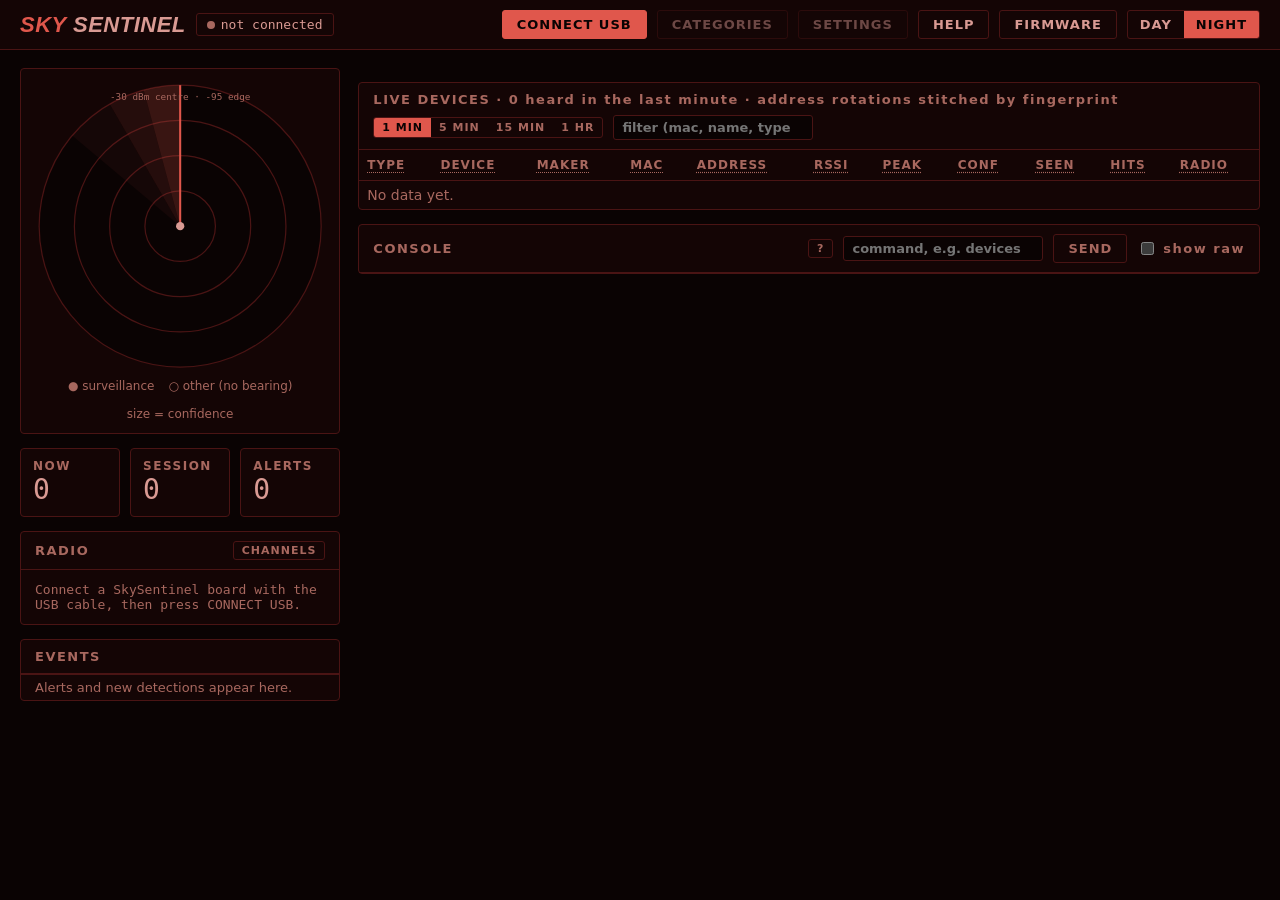
==== webui/index.html @ 1c6a465a "SkySentinel 2.0: rewrite as a multi-board ESP32 cluster The original single-board CYD sketch is on t" ====
<!doctype html>
<html lang="en">
<head>
<meta charset="utf-8">
<meta name="viewport" content="width=device-width, initial-scale=1">
<title>SkySentinel Console</title>
<style>
  /* Themes follow the device mockups: Day = navy/cyan, Night = red-on-black. */
  :root, [data-theme="day"] {
    --bg: #06101C; --panel: #0B1A2C; --line: #1C3F5E; --text: #DCE9F3; --muted: #8AA4BA;
    --accent: #48C9E8; --accent-ink: #06101C; --warn: #F2A93B; --warn-bg: #2A1E0B;
    --crit: #FF6B5E; --crit-ink: #06101C; --crit-bg: #2E1210; --ok: #48C9E8;
    --logo-a: #0095FF; --logo-b: #F6FAFF;
  }
  [data-theme="night"] {
    --bg: #0A0303; --panel: #140505; --line: #4A1414; --text: #D99A93; --muted: #A8685F;
    --accent: #E0574C; --accent-ink: #0A0303; --warn: #FF5A47; --warn-bg: #1E0707;
    --crit: #FF5A47; --crit-ink: #0A0303; --crit-bg: #3A0D0A; --ok: #E0574C;
    --logo-a: #E0574C; --logo-b: #D99A93;
  }
  :root { color-scheme: dark; }  /* native controls (file picker, scrollbars) match */
  * { box-sizing: border-box; }
  [hidden] { display: none !important; }
  html, body { margin: 0; background: var(--bg); color: var(--text); }
  body { font-family: "Barlow Semi Condensed", "Roboto Condensed", "Arial Narrow", system-ui, sans-serif; font-size: 15px; min-height: 100vh; }
  .mono { font-family: "JetBrains Mono", ui-monospace, "DejaVu Sans Mono", Menlo, Consolas, monospace; }
  button, input, select { font: inherit; color: inherit; }
  button { cursor: pointer; }
  a { color: var(--accent); }

  header { display: flex; flex-wrap: wrap; align-items: center; justify-content: space-between; gap: 10px 16px;
           padding: 10px 20px; background: var(--panel); border-bottom: 1px solid var(--line); }
  .brand { font-size: 22px; font-weight: 700; letter-spacing: 3px; color: var(--accent); }
  /* The logo, as on the website and the boards' screens: bold italic, SKY in blue */
  .brand.logo { font-family: "Segoe UI", "Helvetica Neue", Arial, system-ui, sans-serif; font-weight: 800; font-style: italic;
                letter-spacing: .5px; color: var(--logo-b); white-space: nowrap; }
  .brand.logo .logo-sky { color: var(--logo-a); }
  .row { display: flex; align-items: center; gap: 10px; flex-wrap: wrap; }
  .pill { display: inline-flex; align-items: center; gap: 6px; padding: 3px 10px; border: 1px solid var(--line);
          border-radius: 3px; font-size: 13px; white-space: nowrap; }
  .dot { width: 8px; height: 8px; border-radius: 4px; background: var(--muted); display: inline-block; }
  .dot.on { background: var(--ok); animation: pulse 2s ease-in-out infinite; }
  @keyframes pulse { 0%,100% { opacity: 1 } 50% { opacity: .35 } }
  .btn { background: transparent; border: 1px solid var(--line); border-radius: 3px; padding: 6px 14px;
         font-weight: 700; letter-spacing: 1px; font-size: 13px; }
  .btn:hover { border-color: var(--accent); }
  .btn.primary { background: var(--accent); color: var(--accent-ink); border-color: var(--accent); }
  .seg { display: inline-flex; border: 1px solid var(--line); border-radius: 3px; overflow: hidden; }
  .seg.small button { padding: 3px 8px; font-size: 11px; }
  .seg button { border: 0; background: transparent; padding: 6px 12px; font-weight: 700; font-size: 13px; letter-spacing: 1px; }
  .seg button[aria-pressed="true"] { background: var(--accent); color: var(--accent-ink); }

  main { display: flex; flex-wrap: wrap; gap: 18px; padding: 18px 20px; align-items: flex-start; }
  .left { flex: 1 1 320px; max-width: 420px; display: flex; flex-direction: column; gap: 14px; min-width: 0; }
  .right { flex: 999 1 560px; min-width: 0; display: flex; flex-direction: column; gap: 14px; }
  .panel { background: var(--panel); border: 1px solid var(--line); border-radius: 4px; }
  .panel h2 { margin: 0; padding: 9px 14px; font-size: 13px; letter-spacing: 1.5px; color: var(--muted);
              border-bottom: 1px solid var(--line); display: flex; justify-content: space-between; align-items: center; gap: 8px; flex-wrap: wrap; }
  .pad { padding: 12px 14px; }

  #radar { width: 100%; max-width: 360px; height: auto; display: block; margin: 0 auto; }
  .sweep { transform-origin: 70px 70px; animation: spin 4s linear infinite; }
  @keyframes spin { to { transform: rotate(360deg); } }
  .legend { display: flex; gap: 14px; flex-wrap: wrap; justify-content: center; font-size: 12px; color: var(--muted); margin-top: 8px; }

  .stats { display: grid; grid-template-columns: repeat(3, minmax(0, 1fr)); gap: 10px; }
  .stat { padding: 10px 12px; }
  .stat .k { font-size: 12px; font-weight: 700; letter-spacing: 1.5px; color: var(--muted); }
  .stat .v { font-size: 28px; }
  .stat.alert { border-color: var(--crit); }
  .stat.alert .v { color: var(--crit); }

  #banner { display: none; padding: 10px 14px; border-radius: 4px; background: var(--crit); color: var(--crit-ink);
            justify-content: space-between; align-items: center; gap: 8px; flex-wrap: wrap; }
  #banner.show { display: flex; }
  #banner .t { font-size: 18px; font-weight: 700; letter-spacing: 1px; }
  #banner button { border: 1px solid currentColor; background: transparent; color: inherit; border-radius: 3px; padding: 3px 10px; font-weight: 700; }

  .cats { display: grid; grid-template-columns: repeat(auto-fill, minmax(210px, 1fr)); gap: 8px; }
  .cat { display: flex; justify-content: space-between; align-items: center; gap: 10px; padding: 8px 12px; background: var(--panel);
         border: 1px solid var(--line); border-radius: 4px; text-align: left; min-width: 0; }
  .cat .n { font-size: 15px; font-weight: 600; white-space: nowrap; overflow: hidden; text-overflow: ellipsis; min-width: 0; }
  .cat .c { font-size: 14px; white-space: nowrap; flex-shrink: 0; }
  .cat.off { opacity: .45; }
  .cat.warn { border-color: var(--warn); color: var(--warn); }
  .cat.crit { border-color: var(--crit); color: var(--crit); }

  .tablewrap { overflow-x: auto; max-height: 560px; overflow-y: auto; }
  table { width: 100%; min-width: 860px; border-collapse: collapse; font-size: 14px; }
  thead th[title] { text-decoration: underline dotted; text-underline-offset: 3px; }
  thead th { position: sticky; top: 0; background: var(--panel); text-align: left; font-size: 12px; letter-spacing: 1px;
             color: var(--muted); padding: 8px; border-bottom: 1px solid var(--line); cursor: pointer; user-select: none; white-space: nowrap; }
  tbody td { padding: 6px 8px; border-top: 1px solid var(--line); white-space: nowrap; }
  tbody tr.warn { background: var(--warn-bg); color: var(--warn); }
  tbody tr.crit { background: var(--crit-bg); color: var(--crit); }
  td.dim { color: var(--muted); }
  button.tag.link { background: transparent; color: inherit; font-family: inherit; line-height: inherit; }
  button.tag.link:hover { color: var(--accent); }
  .aplist { width: 100%; min-width: 0; }
  .aplist td { white-space: normal; }
  .tag { font-size: 11px; font-weight: 700; letter-spacing: 1px; border: 1px solid currentColor; border-radius: 2px; padding: 0 4px; margin-left: 4px; }
  input[type="search"] { background: var(--bg); border: 1px solid var(--line); border-radius: 3px; padding: 4px 8px; min-width: 160px; }
  label.chk { display: inline-flex; align-items: center; gap: 6px; font-size: 13px; color: var(--muted); }

  #events { max-height: 220px; overflow-y: auto; font-size: 13px; }
  #events div { padding: 5px 14px; border-top: 1px solid var(--line); }
  #events .crit { color: var(--crit); }
  #events .warn { color: var(--warn); }

  dialog { background: var(--panel); color: var(--text); border: 1px solid var(--line); border-radius: 6px; padding: 0; width: min(640px, 94vw); }
  dialog { max-height: 92vh; overflow-y: auto; }
  dialog::backdrop { background: rgba(0,0,0,.6); }
  .toggles { display: grid; grid-template-columns: repeat(2, minmax(0, 1fr)); gap: 6px 18px; }
  .toggles label { display: flex; justify-content: space-between; align-items: center; gap: 8px; padding: 6px 0; border-bottom: 1px solid var(--line); }
  .plan { margin-top: 12px; padding: 10px; border: 1px solid var(--line); border-radius: 4px; }
  .bar { display: flex; height: 8px; border-radius: 3px; overflow: hidden; background: var(--line); margin: 6px 0; }
  .bar span:first-child { background: var(--accent); }
  .bar span:last-child { background: var(--muted); }
  #console { font-size: 12px; max-height: 180px; overflow-y: auto; white-space: pre-wrap; word-break: break-all; color: var(--muted); padding: 8px 14px; }
  .hint { color: var(--muted); font-size: 13px; }
  .nodes { display: flex; flex-wrap: wrap; gap: 8px; }
  .nodes .pill { white-space: normal; max-width: 100%; }
  .roles { display: grid; grid-template-columns: repeat(3, minmax(0, 1fr)); gap: 8px; margin: 8px 0 12px; }
  .rolecard { display: flex; flex-direction: column; gap: 6px; text-align: left; padding: 10px 12px; background: var(--bg);
              border: 1px solid var(--line); border-radius: 4px; font-size: 13px; }
  .rolecard b { font-size: 15px; letter-spacing: 1.5px; }
  .rolecard span:last-child { color: var(--muted); }
  .rolecard[aria-pressed="true"] { border-color: var(--accent); box-shadow: inset 0 0 0 1px var(--accent); }
  .rolecard[aria-pressed="true"] b { color: var(--accent); }
  .field { display: flex; flex-direction: column; gap: 6px; font-size: 14px; }
  .field input, #deviceKey, #wifiName, #wifiPass { background: var(--bg); border: 1px solid var(--line); border-radius: 3px; padding: 6px 8px; }
  b.sub { display: block; font-size: 12px; letter-spacing: 1.5px; color: var(--muted); margin: 14px 0 6px; }
  .btn.danger { border-color: var(--crit); color: var(--crit); }
  .btn:disabled { opacity: .45; cursor: default; }
  body.stale main { opacity: .45; filter: grayscale(.6); }
  body.stale .sweep { animation-play-state: paused; }
  .facts { display: grid; grid-template-columns: minmax(80px, max-content) minmax(0, 1fr); gap: 4px 16px; font-size: 14px; }
  .facts dt { color: var(--muted); font-size: 12px; letter-spacing: 1px; padding-top: 2px; }
  .facts dd { margin: 0; overflow-wrap: anywhere; }
  .adlist { display: grid; grid-template-columns: minmax(90px, 32%) minmax(0, 1fr); gap: 6px 14px; font-size: 14px; }
  .adlist > span { min-width: 0; overflow-wrap: anywhere; }
  .adlist .k { color: var(--muted); }
  #devDialog { overflow-x: hidden; }
  .adlist .hex { font-size: 12px; color: var(--muted); overflow-wrap: anywhere; }
  #devRows tr { cursor: pointer; }
  #devRows tr:hover td { background: color-mix(in srgb, var(--accent) 8%, transparent); }
  dialog.wide { width: min(860px, 96vw); }
  .gpsgrid { display: grid; grid-template-columns: minmax(220px, 300px) 1fr; gap: 18px; align-items: start; }
  @media (max-width: 640px) { .gpsgrid { grid-template-columns: 1fr; } }
  .sky { width: 100%; max-width: 300px; display: block; margin: 0 auto; }
  .skylbl { fill: var(--muted); font-size: 13px; font-weight: 700; }
  .skydeg { fill: var(--muted); font-size: 10px; }
  .skyprn { fill: var(--text); font-size: 10px; font-family: "JetBrains Mono", ui-monospace, monospace; }
  .gpstab { border-collapse: collapse; width: 100%; font-size: 14px; }
  .gpstab th { text-align: left; color: var(--muted); font-weight: 600; padding: 6px 10px 6px 0; vertical-align: top; white-space: nowrap; }
  .gpstab td { padding: 6px 0; border-bottom: 1px solid var(--line); }
  .gbars { display: flex; gap: 3px; align-items: flex-end; height: 110px; margin-top: 8px; overflow-x: auto; }
  .gbar { flex: 0 0 22px; height: 100%; display: flex; flex-direction: column; justify-content: flex-end; align-items: center; }
  .gbar > div { width: 16px; border-radius: 2px 2px 0 0; min-height: 2px; }
  .gbar > span { font-size: 10px; color: var(--muted); font-family: "JetBrains Mono", ui-monospace, monospace; margin-top: 2px; }
  .help { font-size: 15px; line-height: 1.45; }
  .help details { border-top: 1px solid var(--line); padding: 8px 0; }
  .help summary { cursor: pointer; font-weight: 700; letter-spacing: 1px; color: var(--accent); }
  .help ul { margin: 8px 0; padding-left: 20px; }
  .help li { margin: 4px 0; }
  .htable { width: 100%; min-width: 0; border-collapse: collapse; margin: 8px 0; font-size: 14px; }
  .htable th, .htable td { text-align: left; vertical-align: top; padding: 6px 8px; border-top: 1px solid var(--line); white-space: normal; }
  .htable th { color: var(--muted); font-size: 12px; letter-spacing: 1px; }
  .fwguide { margin-top: 8px; padding: 10px 12px; border: 1px solid var(--line); border-radius: 4px; font-size: 14px; }
  .fwguide ol { margin: 6px 0 0; padding-left: 20px; }
  .fwguide li { margin: 3px 0; }
  .fwbuild { border: 1px solid var(--line); border-radius: 4px; padding: 8px 10px; margin-bottom: 8px; }
  .fwbuild summary { cursor: pointer; color: var(--muted); font-size: 13px; margin-top: 6px; }
  .clickable { cursor: pointer; user-select: none; }
  .btn.small { padding: 2px 8px; font-size: 11px; }
  #neLabel { background: var(--bg); border: 1px solid var(--line); border-radius: 3px; padding: 6px 8px; }
  .cmdhelp { position: absolute; right: 14px; bottom: 100%; margin-bottom: 6px; width: min(520px, 90vw); z-index: 5;
             background: var(--panel); border: 1px solid var(--accent); border-radius: 4px; padding: 10px 14px; font-size: 13px;
             box-shadow: 0 6px 24px rgba(0,0,0,.4); max-height: 60vh; overflow-y: auto;
             letter-spacing: normal; color: var(--text); font-weight: 400; text-transform: none; display: block; }
  .cmdhelp b { letter-spacing: 1px; }
  .cmdhelp table { min-width: 0; width: 100%; font-size: 12px; }
  .cmdhelp td { padding: 3px 6px; border-top: 1px solid var(--line); white-space: normal; vertical-align: top; }
  .nodegrid { display: grid; grid-template-columns: repeat(auto-fill, minmax(280px, 1fr)); gap: 10px; }
  .nodecard { border: 1px solid var(--line); border-radius: 4px; padding: 10px 12px; display: flex; flex-direction: column; gap: 4px; font-size: 14px; }
  .nodecard.me { border-color: var(--accent); }
  .nodecard.warn { border-color: var(--warn); }
  .nodecard.bad { opacity: .6; }
  .paircode { font-family: var(--mono, monospace); font-size: 30px; letter-spacing: 3px; color: var(--accent); }
  .pairrow { border: 1px solid var(--line); border-radius: 4px; padding: 10px 12px; margin-top: 8px; display: flex; gap: 14px; align-items: center; flex-wrap: wrap; }
  .pairrow.far { opacity: .7; }
  .pairsteps { margin: 6px 0 0; padding-left: 22px; }
  .pairsteps li { margin: 6px 0; }
  .pairnode { border: 1px solid var(--warn); border-radius: 4px; padding: 12px; margin-bottom: 10px; }
  .nodecard .mono { font-size: 12px; }
  .chip { font-size: 11px; font-weight: 700; letter-spacing: 1px; padding: 1px 6px; border-radius: 2px; border: 1px solid currentColor; }
  .chip.ok { color: var(--accent); }
  .chip.warn { color: var(--warn); }
  .chip.bad { color: var(--muted); }
  .only-node { display: none; }
  body.is-node .only-node { display: block; }
  body.is-node .not-node { display: none; }
  @media (max-width: 560px) { header { padding: 10px 12px; } main { padding: 12px; } .toggles, .roles { grid-template-columns: 1fr; } }
</style>
</head>
<body>
<header>
  <div class="row">
    <div class="brand logo"><span class="logo-sky">SKY</span> SENTINEL</div>
    <span class="pill mono" id="linkPill" title="How this page reaches the board: USB cable or the board's own Wi-Fi. A dim dot means not connected."><span class="dot" id="linkDot"></span><span id="linkText">not connected</span></span>
    <span class="pill mono" id="rolePill" hidden title="This board's job: STANDALONE (does everything itself), MASTER (runs a cluster of nodes) or NODE (a sensor for a master). Change it in SETTINGS."></span>
    <span class="pill mono" id="planPill" hidden></span>
  </div>
  <div class="row">
    <button class="btn primary" id="connectBtn">CONNECT USB</button>
    <button class="btn" id="settingsBtn" disabled>CATEGORIES</button>
    <button class="btn" id="deviceBtn" disabled>SETTINGS</button>
    <button class="btn" id="helpBtn" title="How SkySentinel works">HELP</button>
    <!--FLASHER:START--><button class="btn" id="fwBtn" title="Install or update SkySentinel on a board over USB">FIRMWARE</button><!--FLASHER:END-->
    <div class="seg" role="group" aria-label="Theme">
      <button id="dayBtn" aria-pressed="true">DAY</button>
      <button id="nightBtn" aria-pressed="false">NIGHT</button>
    </div>
  </div>
</header>

<main>
  <section class="left">
    <div class="panel pad not-node">
      <svg id="radar" viewBox="0 0 140 140" role="img" aria-label="Radar: rings show signal strength, dots are devices heard in the last 30 seconds">
        <circle cx="70" cy="70" r="68" fill="var(--bg)" stroke="var(--line)" stroke-width=".6"/>
        <circle cx="70" cy="70" r="51" fill="none" stroke="var(--line)" stroke-width=".6"/>
        <circle cx="70" cy="70" r="34" fill="none" stroke="var(--line)" stroke-width=".6"/>
        <circle cx="70" cy="70" r="17" fill="none" stroke="var(--line)" stroke-width=".6"/>
        <g class="sweep">
          <path d="M70 70 L70 2 A68 68 0 0 0 52.4 4.3 Z" fill="var(--accent)" fill-opacity=".22"/>
          <path d="M70 70 L52.4 4.3 A68 68 0 0 0 36 11.1 Z" fill="var(--accent)" fill-opacity=".12"/>
          <path d="M70 70 L36 11.1 A68 68 0 0 0 17.9 26.3 Z" fill="var(--accent)" fill-opacity=".05"/>
          <line x1="70" y1="70" x2="70" y2="2" stroke="var(--accent)" stroke-width="1"/></g>
        <g id="blips"></g>
        <circle cx="70" cy="70" r="2" fill="var(--text)"/>
        <text x="70" y="9" text-anchor="middle" font-size="4.5" fill="var(--muted)" class="mono">-30 dBm centre · -95 edge</text>
      </svg>
      <div class="legend"><span>● surveillance</span><span>○ other (no bearing)</span><span>size = confidence</span></div>
    </div>
    <div class="stats not-node">
      <div class="panel stat" title="Devices heard in the last minute, every radio and node together (rotating addresses counted once)"><div class="k">NOW</div><div class="v mono" id="statNow">0</div></div>
      <div class="panel stat" title="Different devices heard since the master last started"><div class="k">SESSION</div><div class="v mono" id="statTotal">0</div></div>
      <div class="panel stat" id="statAlertsBox" title="Alerts since this page connected: surveillance gear, following or lingering devices, attacks. The EVENTS list below has each one."><div class="k">ALERTS</div><div class="v mono" id="statAlerts">0</div></div>
    </div>
    <div class="panel">
      <h2><span>RADIO <span class="mono" id="radioInfo"></span></span><button class="btn small" id="chanBtn" title="Which Wi-Fi channels are crowded: routers and devices heard on each">CHANNELS</button></h2>
      <div class="pad hint mono" id="radioDetail">Connect a SkySentinel board with the USB cable, then press CONNECT USB.</div>
      <div class="pad nodes" id="nodes" hidden></div>
    </div>
    <div class="panel">
      <h2>EVENTS</h2>
      <div id="events"><div class="hint">Alerts and new detections appear here.</div></div>
    </div>
  </section>

  <section class="right">
    <div class="panel only-node">
      <h2>NODE <span class="mono" id="nodeMac"></span></h2>
      <div class="pad">
        <div class="pairnode" id="nodePair" hidden></div>
        <div style="font-size:20px" id="nodeLink"></div>
        <div class="hint mono" id="nodeDetail" style="margin-top:6px"></div>
        <p class="hint">This board is a sensor for a master, so it keeps no device list of its own. Connect this page to the master to see devices,
          or press SETTINGS to make this board a standalone unit or the master.</p>
      </div>
    </div>
    <div id="banner" role="alert"><span class="t" id="bannerText"></span><span class="row"><span class="mono" id="bannerSub"></span><button id="bannerClose">DISMISS</button></span></div>
    <div class="panel" id="clusterPanel" hidden>
      <h2 id="clusterHead" class="clickable" title="Click to show or hide the node cards"><span><span id="clusterArrow">\u25be</span> CLUSTER</span>
        <span class="row" style="gap:10px"><span class="mono" id="clusterSummary"></span>
        <button class="btn small primary" id="pairOpenBtn" title="Add a board to this cluster: step-by-step">PAIR A NODE</button></span></h2>
      <div class="pad nodegrid" id="clusterCards"></div>
    </div>
    <div class="cats not-node" id="cats"></div>
    <div class="panel not-node">
      <h2>
        <span>LIVE DEVICES · <span id="devCount">0</span> heard in the last <span id="winText">minute</span> · address rotations stitched by fingerprint</span>
        <span class="row">
          <span class="seg small" id="winSeg" title="How far back the list goes"><button data-w="60">1 MIN</button><button data-w="300">5 MIN</button><button data-w="900">15 MIN</button><button data-w="3600">1 HR</button></span>
          <input type="search" id="filter" placeholder="filter (mac, name, type)" aria-label="Filter devices">
        </span>
      </h2>
      <div class="tablewrap">
        <table>
          <thead><tr>
            <th data-k="sev" title="Category. Red and amber rows are surveillance gear worth a look. Click any header to sort.">TYPE</th>
            <th data-k="s" title="What the signature match says it is, plus its name in quotes when it sends one">DEVICE</th>
            <th data-k="mk" title="Who made it, from the Bluetooth company number in its advert. A dash means it didn't say.">MAKER</th>
            <th data-k="m" title="The address it's using right now. Phones and earbuds change theirs every few minutes for privacy.">MAC</th>
            <th data-k="o" title="How its address behaves. static = never changes. random = private address that will change. \u21bb N = it changed N times and SkySentinel matched the new address to the old one by its hardware fingerprint.">ADDRESS</th>
            <th data-k="r" title="Signal strength right now, in dBm. Closer to zero = closer or stronger (-40 is very close, -90 is far or behind walls).">RSSI</th>
            <th data-k="rx" title="Strongest signal heard from it this session. Peak much higher than now = it came close, then moved away.">PEAK</th>
            <th data-k="f" title="How sure the match is. Under 30% = generic guess; 75%+ = specific signature.">CONF</th>
            <th data-k="a" title="Time since it was last heard">SEEN</th>
            <th data-k="h" title="How many of its broadcasts were received">HITS</th>
            <th data-k="k" title="Which radio heard it: Bluetooth LE, or Wi-Fi with the channel">RADIO</th>
          </tr></thead>
          <tbody id="devRows"><tr><td colspan="11" class="dim">No data yet.</td></tr></tbody>
        </table>
      </div>
    </div>
    <div class="panel">
      <h2 style="position:relative">CONSOLE <span class="row"><button class="btn small" id="cmdHelpBtn" title="What can I type here?" aria-expanded="false">?</button><input type="search" id="cmd" placeholder="command, e.g. devices" aria-label="Send a command to the board"><button class="btn" id="sendBtn">SEND</button><label class="chk"><input type="checkbox" id="rawToggle"> show raw</label></span></h2>
      <div id="console" class="mono" hidden></div>
    </div>
  </section>
</main>

<dialog id="settings">
  <div class="panel" style="border:0">
    <h2>CATEGORIES <span class="hint">fewer categories = faster scanning</span></h2>
    <div class="pad">
      <div class="toggles" id="toggles"></div>
      <div class="plan">
        <div class="row" style="justify-content:space-between"><b>SCAN PLAN</b><span class="mono" id="planText"></span></div>
        <div class="bar"><span id="planBle"></span><span id="planWifi"></span></div>
        <div class="row hint mono" style="justify-content:space-between"><span id="planBleText"></span><span id="planWifiText"></span></div>
      </div>
      <div class="row" style="justify-content:space-between; margin-top:14px">
        <span class="row"><button class="btn" id="allBtn">ALL</button><button class="btn" id="survBtn">SURVEILLANCE</button></span>
        <span class="row"><button class="btn" id="cancelBtn">CANCEL</button><button class="btn primary" id="applyBtn">APPLY</button></span>
      </div>
    </div>
  </div>
</dialog>

<dialog id="setup" aria-labelledby="setupTitle">
  <div class="panel" style="border:0">
    <h2 id="setupTitle">SET UP THIS BOARD <span class="mono hint" id="setupMac"></span></h2>
    <div class="pad">
      <p style="margin-top:0">What does this board do? You can change it later in SETTINGS without reflashing.</p>
      <div class="roles" id="setupRoles"></div>
      <p class="hint" id="setupMasterNote" hidden></p>
      <p class="hint" id="setupPairHint">A master makes its own key. Nodes join it by pairing: CLUSTER &gt; PAIR A NODE on the master's page,
        with the node close by. A new node waits for that.</p>
      <label class="field" id="setupKeyRow" hidden>Cluster key <input id="setupKey" class="mono" maxlength="32" autocomplete="off" spellcheck="false"></label>
      <div class="row" style="justify-content:flex-end; margin-top:14px">
        <button class="btn" id="setupLater">LATER</button><button class="btn primary" id="setupSave">SAVE &amp; REBOOT</button>
      </div>
    </div>
  </div>
</dialog>

<dialog id="device" aria-labelledby="deviceTitle">
  <div class="panel" style="border:0">
    <h2 id="deviceTitle">SETTINGS <span class="mono hint" id="deviceInfo"></span></h2>
    <div class="pad">
      <div id="roleOpts">
        <b class="sub">ROLE</b>
        <div class="roles" id="deviceRoles"></div>
        <p class="hint" id="deviceMasterNote" hidden></p>
        <div class="row" style="justify-content:flex-end"><button class="btn primary" id="roleApply">CURRENT ROLE</button></div>
      </div>
      <p class="hint" id="classicNote" hidden>This is a Classic Bluetooth node (original ESP32). It's always a node: the master gives it its work.</p>
      <div id="masterOpts">
        <b class="sub">MASTER</b>
        <div class="row" style="justify-content:space-between"><span>Work split <span class="hint">split = most coverage · mirror = same plan everywhere, for direction finding</span></span>
          <span class="seg"><button id="modeSplit">SPLIT</button><button id="modeMirror">MIRROR</button></span></div>
        <div class="row" style="justify-content:space-between; margin-top:8px"><span>Master's own radio listens too <span class="hint">(BLE + channel 6)</span></span>
          <span class="seg"><button id="localOn">ON</button><button id="localOff">OFF</button></span></div>
        <div class="row" style="justify-content:space-between; margin-top:8px"><span>Node screens <span class="hint">(boards with a display, e.g. Heltec; off = dark backlight)</span></span>
          <span class="seg"><button id="screensOn">ON</button><button id="screensOff">OFF</button></span></div>
        <div class="row" style="justify-content:space-between; margin-top:8px"><span>Long Range link to nodes
          <span class="hint">(Espressif LR mode: slower, reaches several times further, through walls)</span></span>
          <span class="seg"><button id="lrOn">ON</button><button id="lrOff">OFF</button></span></div>
        <div class="row" style="justify-content:space-between; margin-top:8px" id="lrRateRow"><span>Long Range speed
          <span class="hint">(500, the default: half the time on air per frame and far fewer reconnects; 250: the most reach)</span></span>
          <span class="seg"><button id="lr250">250 KBIT/S</button><button id="lr500">500 KBIT/S</button></span></div>
        <p class="hint" style="margin:4px 0 0" id="lrNote"></p>
      </div>
      <div id="wifiOpts">
        <b class="sub">WI-FI ACCESS POINT</b>
        <p class="hint" style="margin:0 0 8px">The board makes its own Wi-Fi network. Join it from a phone or laptop and this page opens, no cable or internet needed.
          <span id="wifiCost"></span></p>
        <div class="row" style="justify-content:space-between"><span>Access point <span class="hint mono" id="wifiState"></span></span>
          <span class="seg"><button id="wifiOn">ON</button><button id="wifiOff">OFF</button></span></div>
        <div class="row" style="margin-top:8px">
          <input id="wifiName" class="mono" maxlength="32" autocomplete="off" spellcheck="false" placeholder="network name" style="flex:1; min-width:140px">
          <input id="wifiPass" class="mono" maxlength="63" autocomplete="off" spellcheck="false" placeholder="password" style="flex:1; min-width:140px">
          <button class="btn" id="wifiSave">SAVE (REBOOTS)</button>
        </div>
        <p class="hint" style="margin:6px 0 0">Password: 8 or more characters, no spaces. Leave it blank for an open network anyone nearby can join.</p>
      </div>
      <div id="deployOpts">
        <b class="sub">DEPLOYMENT</b>
        <div class="row" style="justify-content:space-between"><span>Where this board lives</span>
          <span class="seg"><button id="depStationary">STATIONARY</button><button id="depMobile">MOBILE</button><button id="depPortable">PORTABLE</button></span></div>
        <p class="hint" style="margin:6px 0 0"><b>Mobile</b> (vehicle) and <b>Portable</b> (on foot) warn when a device stays with you as you move:
          a tracker after about 3 places and 10 to 15 minutes, anything else after 5 places and 20 to 30 minutes. Movement is judged from the
          Wi-Fi networks around you changing (GPS when a board has it). <b>Stationary</b> warns when surveillance gear lingers nearby for 20 minutes.
          Mark your own devices with THIS IS MINE in their details so they don't alert.</p>
      </div>
      <div id="scanOpts">
        <b class="sub">BLUETOOTH SCANNING</b>
        <div class="row" style="justify-content:space-between"><span>Ask devices for details</span>
          <span class="seg"><button id="scanPassive">LISTEN ONLY</button><button id="scanActive">ASK</button></span></div>
        <p class="hint" style="margin:6px 0 0">Listen only is silent: the board never transmits. Ask sends a short request to each device,
          and most answer with extra details, often their name ("Raycon E25", "Forerunner 265"). Devices can tell they were asked.</p>
        <div class="row" style="justify-content:space-between; margin-top:8px"><span>Open a device's details: ASK it right away
          <span class="hint">(this browser)</span></span>
          <span class="seg"><button id="autoAskOn">ON</button><button id="autoAskOff">OFF</button></span></div>
        <p class="hint" style="margin:6px 0 0">Same as pressing ASK in the details window, only for the device you open, and only when it accepts
          connections. It connects for a few seconds (the device can see that) and pauses scanning meanwhile.</p>
      </div>
      <div id="probeOpts">
        <b class="sub">WI-FI NETWORKS PHONES LOOK FOR</b>
        <div class="row" style="justify-content:space-between"><span>Show them in a phone's details</span>
          <span class="seg"><button id="probesOn">ON</button><button id="probesOff">OFF</button></span></div>
        <p class="hint" style="margin:6px 0 0">Phones call out by name for networks they've joined before ("Starbucks WiFi", "Hilton Honors",
          a home network), so the list can show where someone has been. Off by default. The master keeps them in memory only, never in
          the log or on the SD card, and turning this off forgets them.</p>
      </div>
      <b class="sub">ALERTS</b>
      <div class="row" style="justify-content:space-between"><span>Alert banner clears after <span class="hint">(the event log keeps everything)</span></span>
        <span class="seg" id="bannerSeg"><button data-b="30">30 S</button><button data-b="60">1 MIN</button><button data-b="300">5 MIN</button><button data-b="never">NEVER</button></span></div>
      <div id="sdOpts" hidden>
        <b class="sub">SD CARD</b>
        <p class="hint" style="margin:0 0 8px" id="sdOptText"></p>
        <div class="row"><button class="btn" id="sdFilesBtn">SHOW FILES</button><button class="btn danger" id="sdFormatBtn">FORMAT SD CARD</button></div>
        <div id="sdFiles" style="margin-top:8px"></div>
        <p class="hint" style="margin:6px 0 0">Files download over the USB cable, about 10 KB a second (a busy day's file takes a minute or two).
          The master keeps the same entries in its flash; pulling the card and reading it on a computer is fastest for big files.
          FORMAT erases everything on the card (logs included) and sets it up as FAT32.</p>
      </div>
      <div id="logOpts">
        <b class="sub">DETECTION LOG</b>
        <p class="hint" style="margin:0 0 8px" id="logText"></p>
        <div class="row"><button class="btn primary" id="logDl">DOWNLOAD LOG (CSV)</button><button class="btn" id="logClearBtn">CLEAR LOG</button></div>
        <p class="hint" style="margin:6px 0 0">Every surveillance device found, following and lingering alerts, floods and spam, with the
          time and place when a GPS node (the Heltec) has a fix, plus a track point every minute while moving. Kept in this board's flash
          (the newest several thousand records survive power cuts) and written to the SD card of every CYD in the cluster. Opens in
          Excel or Google Sheets; the lat / lon columns import into Google My Maps.</p>
      </div>
      <div id="pairOpts">
        <b class="sub">PAIRING</b>
        <div id="pairOptsMaster">
          <p class="hint" style="margin:0 0 8px">Nodes join this master only after you pair them: a new board asks to join, you check its code
            and press ACCEPT. The link is encrypted with this master's own key.</p>
          <div class="row"><button class="btn primary" id="pairOpenBtn2">PAIR A NODE</button></div>
        </div>
        <div id="pairOptsNode">
          <p class="hint" style="margin:0 0 8px" id="pairNodeText"></p>
          <div class="row"><button class="btn" id="pairAgainBtn">PAIR WITH A MASTER</button></div>
        </div>
      </div>
      <details style="margin-top:10px"><summary class="hint" style="cursor:pointer">Advanced: cluster key</summary>
        <p class="hint" style="margin:6px 0">Pairing hands this key to each node for you. Typing the same key on boards by hand also works.
          On the master, CLEAR makes a new key: every node then has to be paired again.</p>
        <div class="row"><input id="deviceKey" class="mono" maxlength="32" autocomplete="off" spellcheck="false" placeholder="new key (reboots)" style="flex:1; min-width:140px">
          <button class="btn" id="keySave">SET</button><button class="btn" id="keyClear">CLEAR</button></div>
      </details>
      <b class="sub">MAINTENANCE</b>
      <div class="row"><button class="btn" id="setupAgain">SHOW SETUP AGAIN</button><button class="btn" id="rebootBtn">REBOOT</button><button class="btn danger" id="factoryBtn">FACTORY RESET</button></div>
      <div class="row" style="justify-content:flex-end; margin-top:14px"><button class="btn" id="deviceClose">CLOSE</button></div>
    </div>
  </div>
</dialog>

<dialog id="helpDialog" aria-labelledby="helpTitle" class="wide">
  <div class="panel" style="border:0">
    <h2 id="helpTitle">HOW SKYSENTINEL WORKS <button class="btn" id="helpClose">CLOSE</button></h2>
    <div class="pad help">
      <p>SkySentinel listens to the radio around you and shows the devices it hears: surveillance gear
        (ALPR plate cameras, body cams, trackers, drones, skimmers, pentest tools) and everyday devices (phones,
        earbuds, watches, access points). It only listens unless you tell it to ask. Nothing leaves the
        board except to this page.</p>

      <details open id="offlineBox"><summary>Use this page offline</summary>
        <p>This whole page is one file. Save it and open it later with no internet: double-click it, then CONNECT USB.
          (Chrome, Edge or Firefox 151+.) A master with its access point on also serves it to your phone.</p>
        <div class="row"><button class="btn" id="saveOffline">SAVE THIS PAGE FOR OFFLINE USE</button><span class="hint" id="saveOfflineNote"></span></div>
        <p class="hint">A saved copy doesn't update itself: save it again after you update the firmware, so the page and the boards match.
          Flashing firmware still needs the website.</p>
      </details>

      <details open><summary>Which board does what</summary>
        <table class="htable">
          <tr><th>Board</th><th>Hears</th><th>Can be</th></tr>
          <tr><td><b>ESP32-C5</b> (DevKit, the Marauder V8's radio)</td><td>Wi-Fi 2.4 + 5 GHz (38 channels), Bluetooth LE</td><td>Standalone, master or node</td></tr>
          <tr><td><b>Marauder V8</b> (C5 + screen, GPS, battery)</td><td>Same as the C5</td><td>Usually the master; screen UI coming</td></tr>
          <tr><td><b>Original ESP32</b> (WROOM-32 DevKit)</td><td>Classic Bluetooth (discoverable devices), Wi-Fi 2.4 GHz</td><td>Classic node only</td></tr>
          <tr><td><b>CYD</b> (ESP32-2432S028, ESP32-32E 2.8")</td><td>Same as the original ESP32, plus a 2.8" touch screen</td><td>Classic node + dashboard</td></tr>
          <tr><td><b>Heltec Wireless Tracker</b> (ESP32-S3 + LoRa)</td><td>915 MHz LoRa: Meshtastic nodes and LoRaWAN sensors/trackers (receive only), plus Bluetooth LE and Wi-Fi 2.4 GHz</td><td>Usually a node; any role</td></tr>
          <tr><td><b>Single-board computer</b> (planned)</td><td>Whatever is plugged in: more nodes over USB, an Ubertooth for connected Classic links</td><td>Master</td></tr>
        </table>
        <p>No board hears everything at once: the C5 has one radio that takes turns between Wi-Fi channels and
          Bluetooth. More boards = more of the air covered at the same time.</p>
      </details>

      <details><summary>Standalone, master and node</summary>
        <ul>
          <li><b>Standalone:</b> one board does everything. It hops all Wi-Fi channels and scans Bluetooth, keeps
            the device list, and feeds this page. Right for a single C5.</li>
          <li><b>Master:</b> the brain of a cluster. Pairs with nodes over ESP-NOW (a direct radio link, no router),
            tells each one what to scan, and merges what they hear into one list. It stays on Wi-Fi channel 6 to
            hear its nodes, and its own radio still listens there and to Bluetooth.</li>
          <li><b>Node:</b> a sensor. Scans what the master assigns and reports back once a second. Connect this page
            to the master, not a node, to see devices.</li>
        </ul>
        <p>The master splits the work by what each node can do. Example: a C5 node takes 5 GHz Wi-Fi and Bluetooth LE,
          an original-ESP32 node takes 2.4 GHz Wi-Fi and Classic Bluetooth. <b>Mirror</b> mode gives every node the same
          plan instead, so the same device is heard by all of them and signal strengths can be compared for direction.
          Change the role any time in SETTINGS; no reflashing.</p>
        <p>Nodes join a master by <b>pairing</b> (below), so strangers' boards can't join yours and yours won't join theirs.</p>
      </details>

      <details><summary>Pairing a node</summary>
        <div id="pairHelp"></div>
      </details>

      <details><summary>Reading the screen</summary>
        <ul>
          <li><b>Radar:</b> distance from the centre is signal strength (strong = near the middle). One board can't tell
            direction, so the angle only spreads the dots out. Filled dots are surveillance categories, rings are
            everything else, bigger = more confident.</li>
          <li><b>NOW / SESSION / ALERTS:</b> devices heard in the last minute, all devices since the board started, and
            alerts raised.</li>
          <li><b>Category tiles:</b> now / session per category. Click a tile to turn that category on or off; CATEGORIES
            changes several at once and shows the scan plan.</li>
          <li><b>Device list:</b> hover a column header for what it means. Red and amber rows are surveillance gear.
            Click any row for its details.</li>
          <li><b>+N NETWORKS:</b> one router broadcasting several networks (main, guest, IoT, 2.4 and 5 GHz). Click it
            for the SSIDs.</li>
        </ul>
      </details>

      <details><summary>How devices are identified</summary>
        <ul>
          <li><b>Signatures</b> for specific gear: Flock ALPR cameras and Raven gunshot sensors, body cams (Axon, Motorola, WatchGuard,
            Digital Ally), camera glasses (Ray-Ban / Oakley Meta, Snap Spectacles, Vuzix), drones (Remote ID, DJI DroneID,
            DJI, Parrot, Skydio), Apple Find My,
            Samsung SmartTag, Tile, Chipolo, Google trackers, drone Remote ID, Flipper Zero, Wi-Fi Pineapple, AirPods and Beats
            (with model), Fast Pair, Garmin, and more.</li>
          <li><b>What the device says it is:</b> many Bluetooth devices announce a type (earbuds, headphones, watch,
            keyboard) and a maker number. MAKER comes from the official Bluetooth company list.</li>
          <li><b>Changing addresses:</b> phones, earbuds and trackers change their address every few minutes for privacy.
            SkySentinel fingerprints the parts of their broadcast that don't change and links the new address to the
            old one (ADDRESS shows ↻ and a count).</li>
          <li><b>BLE spam:</b> tools like a Flipper flood the air with fake devices. A burst of fakeable adverts from one
            signal level raises an alert, and the fakes are kept out of the counts.</li>
          <li><b>Deauth floods:</b> Wi-Fi attack frames are counted per channel; a flood raises an alert.</li>
          <li><b>Wi-Fi beacon spam:</b> a burst of brand-new networks at one signal level (Flipper, Marauder) raises an alert;
            the fake networks are kept out of the counts and the list.</li>
          <li><b>Evil twin:</b> one radio answering as several different network names, the way a Wi-Fi Pineapple lures phones,
            raises an alert whatever address it uses.</li>
          <li><b>Drones:</b> Remote ID is decoded: serial number, position, height, speed and heading, and where the pilot is.</li>
          <li><b>Vehicles:</b> Teslas, car Wi-Fi hotspots, car stereos and OBD-II dongles.</li>
        </ul>
      </details>

      <details><summary>Deployment and following alerts</summary>
        <ul>
          <li><b>Stationary</b> (a fixed array, a desk): warns when surveillance gear lingers nearby for 20 minutes.</li>
          <li><b>Mobile</b> (in a vehicle) and <b>Portable</b> (on foot): warns when something stays with you as you move. A tracker
            (AirTag away from its owner, SmartTag, Tile, Chipolo, Google) alerts after about 3 places and 10 minutes driving, 15 walking.
            Anything else alerts after 5 places and 20 to 30 minutes, which catches an unknown device riding along.</li>
          <li><b>How it knows you moved:</b> about once a minute it looks at the Wi-Fi networks around you. When most of them are new,
            that's a new place (the header shows the place count). Boards with GPS will use distance instead. In open country with
            almost no Wi-Fi it can't tell, so it waits.</li>
          <li><b>Your own gear</b> follows you too. Open its details and press <b>THIS IS MINE</b>; it won't alert in this browser again
            (devices that change addresses only stay marked for this session).</li>
        </ul>
      </details>

      <details><summary>Settings worth knowing</summary>
        <ul>
          <li><b>Categories:</b> fewer categories = faster scanning. Body cams + trackers only means Bluetooth full time.</li>
          <li><b>Bluetooth scanning, Listen only / Ask:</b> listen only never transmits. Ask sends each device a short
            request, and most reply with more detail, often their name. Devices can tell they were asked.</li>
          <li><b>Ask one device</b> (in a device's details): connects to just that device for a few seconds and reads its
            name, maker, model, firmware and battery. Only for devices that accept connections.</li>
          <li><b>Wi-Fi access point:</b> the board makes its own network and serves this page, so any phone works with no
            cable or internet. An access point can't hop, so a standalone board's Wi-Fi scanning drops to channel 6
            (free on a master).</li>
          <li><b>Night:</b> red theme for dark cars and dark-adapted eyes.</li>
        </ul>
      </details>

      <details><summary>CYD touch dashboard</summary>
        <p>A CYD node shows what the master sees, without a phone or laptop:</p>
        <ul>
          <li><b>Banner:</b> the latest alert (red) or notice (amber), with how long ago. Tap it to clear. Alerts also blink the
            board's LED red and beep (turn the beep off in its settings).</li>
          <li><b>Tiles:</b> devices heard in the last 30 s per category. <b>Tap a tile to switch that category on or off for the
            whole cluster</b>, same as CATEGORIES here.</li>
          <li><b>Closest:</b> the five nearest surveillance devices, following ones first, with signal strength. Grey = not heard for 10 s.</li>
          <li><b>Header:</b> its name (set with EDIT in CLUSTER), deployment, nodes online, battery (ESP32-32E). Tap it for
            settings: deployment, beep, touch setup, display check, board, upside down.</li>
        </ul>
        <p>Tabs along the bottom: <b>DEVICES</b> (the live list, tap a row for details), <b>EVENTS</b> (alert history,
          nodes joining and dropping out) and <b>CLUSTER</b> (every board's link, battery, GPS and health).
          SETTINGS has a red <b>night theme</b> with a dimmed backlight.</p>
        <p>NODE SCREENS OFF darkens it too; a tap wakes it for 30 seconds. Updates arrive about once a second.</p>
      </details>

      <details><summary>What it can't see</summary>
        <ul>
          <li><b>Classic Bluetooth on a C5:</b> its radio is Bluetooth LE only. An original-ESP32 node finds Classic devices
            while they're discoverable (pairing mode, cars, many speakers), but not ones already paired and streaming,
            like headphones on a call. That takes a dedicated sniffer (Ubertooth).</li>
          <li><b>Quiet devices:</b> a watch or earbuds connected to a phone often stop advertising until they lose the phone.</li>
          <li><b>Other bands:</b> cellular, and GPS trackers that only talk over cellular. 915 MHz LoRa needs the Heltec node.</li>
          <li><b>LoRa, one channel at a time:</b> the Heltec takes turns between Meshtastic LongFast, MediumFast and LoRaWAN, so it
            can miss packets sent while it listens elsewhere. It reads headers only (who sent it, how many hops), never message contents.</li>
          <li><b>Content:</b> SkySentinel reads broadcasts and headers, never anyone's data.</li>
        </ul>
      </details>

      <details><summary>Connecting</summary>
        <ul>
          <li><b>USB:</b> Chrome or Edge on a desktop, CONNECT USB, pick the board's port. Only one program can use the
            port, so close serial monitors first.</li>
          <li><b>Wi-Fi:</b> turn on the access point in SETTINGS, join that network from a phone, and the page opens by
            itself (or go to http://192.168.4.1). Works in any browser, including Safari.</li>
          <li><b>Installing firmware:</b> FIRMWARE (USB only) installs or updates a board right from this page.</li>
        </ul>
      </details>

      <p class="hint">Full details, serial commands and build steps: README.md in the firmware folder.</p>
    </div>
  </div>
</dialog>

<!--FLASHER:START-->
<dialog id="fwDialog" aria-labelledby="fwTitle">
  <div class="panel" style="border:0">
    <h2 id="fwTitle">FIRMWARE <span class="hint">install or update over USB</span></h2>
    <div class="pad">
      <b class="sub">1 · FIRMWARE FILE</b>
      <div id="fwHosted" class="row" hidden></div>
      <div class="row">
        <input type="file" id="fwFile" accept=".bin" style="flex:1; min-width:200px">
      </div>
      <p class="hint" style="margin:6px 0 0">From your build folder: <span class="mono">.pio/build/c5/firmware.bin</span> updates a C5 and keeps its settings;
        <span class="mono">firmware.factory.bin</span> is a fresh install that erases them. Use <span class="mono">classic</span> for the original ESP32, <span class="mono">v8</span> for the Marauder.</p>
      <div id="fwInfo" class="hint" style="margin-top:8px"></div>
      <div id="fwGuide" class="fwguide" hidden></div>
      <details style="margin-top:8px"><summary class="hint" style="cursor:pointer">How to flash each kind of board</summary><div id="fwAllGuides"></div></details>
      <b class="sub">2 · FLASH</b>
      <p class="hint" style="margin:0 0 8px">Close anything else using the board's port first (serial monitor, PlatformIO). If this page is connected, it hands the port over.
        An original ESP32 that won't start flashing: hold its BOOT button while you press FLASH.</p>
      <div class="row" style="justify-content:space-between">
        <span class="mono hint" id="fwChip"></span>
        <button class="btn primary" id="fwGo" disabled>FLASH</button>
      </div>
      <div class="bar" style="margin-top:10px"><span id="fwBar" style="width:0%"></span><span style="width:0"></span></div>
      <div id="fwLog" class="mono" style="font-size:12px; max-height:160px; overflow-y:auto; white-space:pre-wrap; color:var(--muted)"></div>
      <div class="row" style="justify-content:flex-end; margin-top:12px"><button class="btn" id="fwClose">CLOSE</button></div>
    </div>
  </div>
</dialog>
<!--FLASHER:END-->

<dialog id="nodeEdit" aria-labelledby="neTitle">
  <div class="panel" style="border:0">
    <h2><span id="neTitle"></span></h2>
    <div class="pad">
      <b class="sub">NAME</b>
      <div class="row"><input id="neLabel" maxlength="20" placeholder="e.g. Truck rear, Porch" style="flex:1; min-width:160px">
        <button class="btn" id="neSave">SAVE</button></div>
      <p class="hint" style="margin:6px 0 0">Shows on its card here and on the node's own screen.</p>
      <b class="sub">JOB</b>
      <div class="seg"><button id="neAuto">AUTO</button><button id="neBle">BLUETOOTH ONLY</button><button id="neWifi">WI-FI ONLY</button><button id="neBoth">BOTH</button></div>
      <p class="hint" style="margin:6px 0 0">AUTO lets the master share the work out. Pin a job when you know where a node is,
        e.g. a box by the road on Wi-Fi only, or one inside the truck on Bluetooth only.</p>
      <div id="neScreenRow">
        <b class="sub">SCREEN</b>
        <div class="seg"><button id="neScrFollow">FOLLOW MASTER</button><button id="neScrOn">ON</button><button id="neScrOff">OFF</button></div>
      </div>
      <div id="neSdRow">
        <b class="sub">SD CARD</b>
        <div class="row" style="justify-content:space-between"><span id="neSdText"></span>
          <button class="btn danger" id="neSdFormat">FORMAT SD CARD</button></div>
        <div class="row" style="margin-top:6px"><button class="btn" id="neSdFilesBtn">SHOW FILES</button></div>
        <div id="neSdFiles" style="margin-top:8px"></div>
        <p class="hint" style="margin:6px 0 0">SHOW FILES lists the card's logs; DOWNLOAD pulls one through the cluster link, so the node
          can stay where it is (about 10 to 20 KB a second). FORMAT erases everything on the card (logs included) and sets it up as
          FAT32. Use it for a card that came from a camera or phone, or one that shows SD error.</p>
      </div>
      <b class="sub">FIND IT, RESTART IT</b>
      <div class="row"><button class="btn" id="neIdentify" title="Its screen flashes THIS ONE (or its LED blinks) for 10 seconds">IDENTIFY</button>
        <button class="btn" id="neReboot">REBOOT</button><button class="btn danger" id="neForget" title="Unpair it: it drops this cluster's key and waits to be paired again">FORGET</button></div>
      <p class="hint" style="margin:6px 0 0">FORGET unpairs it: the node drops this cluster's key and waits to be paired again.</p>
      <div class="row" style="justify-content:flex-end; margin-top:14px"><button class="btn" id="neClose">CLOSE</button></div>
    </div>
  </div>
</dialog>

<dialog id="gpsDialog" aria-labelledby="gpsTitle" class="wide">
  <div class="panel" style="border:0">
    <h2 id="gpsTitle">GPS</h2>
    <div class="pad">
      <div id="gpsBody"></div>
      <div class="row" style="justify-content:flex-end; margin-top:14px"><button class="btn" id="gpsClose">CLOSE</button></div>
    </div>
  </div>
</dialog>

<dialog id="pairDialog" aria-labelledby="pairTitle" class="wide">
  <div class="panel" style="border:0">
    <h2 id="pairTitle">PAIR A NODE <span class="mono hint" id="pairTimer"></span></h2>
    <div class="pad">
      <div id="pairSteps"></div>
      <div class="row" style="margin-top:10px">
        <button class="btn primary" id="pairStart">START PAIRING (2 MIN)</button>
        <button class="btn" id="pairStop" hidden>STOP</button>
      </div>
      <div id="pairList"></div>
      <details style="margin-top:14px"><summary class="hint" style="cursor:pointer">Node not showing up?</summary>
        <ul class="hint">
          <li><b>Is it waiting to be paired?</b> A new board, or one just updated from an older version, waits on its own. A board that
            belongs to another master has to be told first: hold its <b>BOOT</b> button for 5 seconds (C5 DevKit, Heltec, ESP32 DevKit),
            or on a CYD tap SETTINGS &gt; <b>Pair with a master</b> twice. Its LED blinks blue slowly (or its screen says NOT PAIRED YET).</li>
          <li><b>Closer.</b> Only boards within about arm's reach of the master can pair, so a stranger's board down the street can't.
            Rows marked MOVE CLOSER are heard but too far away.</li>
          <li><b>Both up to date?</b> The master and the node need firmware from the same day or later (FIRMWARE, then UPDATE).</li>
          <li><b>Still nothing?</b> Plug the node into this computer, CONNECT USB to it: its page shows whether it's waiting and the code it sees.</li>
        </ul>
      </details>
      <div class="row" style="justify-content:flex-end; margin-top:14px"><button class="btn" id="pairClose">CLOSE</button></div>
    </div>
  </div>
</dialog>

<dialog id="devDialog" aria-labelledby="devTitle">
  <div class="panel" style="border:0">
    <h2 id="devTitle"><span id="devName"></span></h2>
    <div class="pad">
      <div class="facts" id="devFacts"></div>
      <div id="devRawBox">
        <b class="sub">WHAT IT'S SENDING <span class="mono" id="devRawCount"></span></b>
        <div id="devRaw" class="hint">Listening for this device\u2026</div>
        <b class="sub">ASK THIS DEVICE</b>
        <div class="row" style="justify-content:space-between; align-items:flex-start; flex-wrap:nowrap; gap:12px">
          <p class="hint" style="margin:0">Connects to just this device for a few seconds and reads what it publishes about itself:
            name, maker, model, firmware, battery. Scanning pauses meanwhile. The device can see the connection; it can't see anything else.</p>
          <button class="btn" id="askBtn">ASK</button>
        </div>
        <div id="askOut" style="margin-top:8px"></div>
      </div>
      <div class="row" style="justify-content:space-between; margin-top:14px">
        <button class="btn" id="mineBtn" title="Your own devices follow you everywhere; mark them so they don't raise following alerts">THIS IS MINE</button>
        <button class="btn" id="devClose">CLOSE</button></div>
    </div>
  </div>
</dialog>

<dialog id="chanDialog" aria-labelledby="chanTitle" class="wide">
  <div class="panel" style="border:0">
    <h2 id="chanTitle">WI-FI CHANNELS <span class="mono hint" id="chanSum"></span></h2>
    <div class="pad">
      <p class="hint" style="margin:0 0 10px">Routers (solid) and other Wi-Fi devices (light) heard on each channel in the last minute, by every node together.
        A crowded channel is slower for everyone on it. <b>Busy</b> is the airtime a router itself reports (not every router says).</p>
      <b class="sub">2.4 GHz</b>
      <div id="chan24"></div>
      <b class="sub">5 GHz</b>
      <div id="chan5"></div>
      <p class="hint" style="margin:8px 0 0" id="chanNote"></p>
      <div class="row" style="justify-content:flex-end; margin-top:10px"><button class="btn" id="chanClose">CLOSE</button></div>
    </div>
  </div>
</dialog>

<dialog id="apDialog" aria-labelledby="apTitle">
  <div class="panel" style="border:0">
    <h2 id="apTitle"><span>ONE ROUTER · <span id="apCount">0</span> NETWORKS</span></h2>
    <p class="pad hint" style="margin:0; padding-bottom:4px">Grouped because their addresses differ only in the bits a router changes for each network it broadcasts.</p>
    <div class="tablewrap" style="max-height:60vh">
      <table class="aplist"><thead><tr><th>SSID</th><th>BSSID</th><th>CH</th><th>RSSI</th><th>SEEN</th></tr></thead><tbody id="apRows"></tbody></table>
    </div>
    <div class="pad row" style="justify-content:flex-end"><button class="btn" id="apClose">CLOSE</button></div>
  </div>
</dialog>

<script>
"use strict";
// ---------------------------------------------------------------------------
// Categories: bit (1 << index) in the firmware's category mask (ss_proto.h)
const CATS = [
  null,
  { k: "flock", label: "ALPR", surv: true, wifi: 2 },
  { k: "bodycam", label: "Body cams", surv: true, wifi: 0 },
  { k: "tracker", label: "Trackers", surv: true, wifi: 0 },
  { k: "glasses", label: "Rec. glasses", surv: true, wifi: 0 },
  { k: "drone", label: "Drones", surv: true, wifi: 1 },
  { k: "skimmer", label: "Skimmers", surv: true, wifi: 0 },
  { k: "pentest", label: "Pentest gear", surv: true, wifi: 3 },
  { k: "phone", label: "Phones", surv: false, wifi: 3 },
  { k: "audio", label: "Audio", surv: false, wifi: 0 },
  { k: "wearable", label: "Wearables", surv: false, wifi: 0 },
  { k: "other_ble", label: "Other Bluetooth", surv: false, wifi: 0 },
  { k: "other_wifi", label: "Other Wi-Fi", surv: false, wifi: 3, noBle: true },
  { k: "lora", label: "LoRa / Meshtastic", surv: false, wifi: 0, noBle: true },
  { k: "vehicle", label: "Vehicles", surv: false, wifi: 2 },
];
// Bluetooth SIG company identifiers (tools/update_bt_names.py refreshes this line)
/*COMPANIES:START*/const COMPANIES = {"0":"Ericsson","1":"Nokia Mobile Phones","2":"Intel","3":"IBM","4":"Toshiba","5":"3Com","6":"Microsoft","7":"Lucent","8":"Motorola","9":"Infineon","10":"Qualcomm Technologies International, Ltd. (QTIL)","11":"Silicon Wave","12":"Digianswer","13":"Texas Instruments","14":"Parthus","15":"Broadcom","16":"Mitel Semiconductor","17":"Widcomm","18":"Zeevo","19":"Atmel","20":"Mitsubishi Electric","21":"RTX","22":"KC Technology Inc.","23":"Newlogic","24":"Transilica","25":"Rohde & Schwarz","26":"TTPCom","27":"Signia","28":"Conexant Systems","29":"Qualcomm","30":"Inventel","31":"AVM Berlin","32":"BandSpeed","33":"Mansella","34":"NEC","35":"WavePlus","36":"Alcatel","37":"NXP","38":"C Technologies","39":"Open Interface","40":"R F Micro Devices","41":"Hitachi","42":"Symbol","43":"Tenovis","44":"Macronix","45":"GCT Semiconductor","46":"Norwood Systems","47":"MewTel","48":"ST Microelectronics","49":"Synopsys","50":"Red-M (Communications)","51":"Commil","52":"Computer Access Technology Corporation (CATC)","54":"Renesas","55":"Mobilian","56":"Syntronix","57":"Integrated System Solution","58":"Panasonic","59":"Gennum","60":"BlackBerry","61":"IPextreme","62":"Systems and Chips","63":"Bluetooth SIG","64":"Seiko Epson","65":"Integrated Silicon Solution Taiwan","66":"CONWISE","67":"PARROT AUTOMOTIVE","68":"Socket Mobile","69":"Atheros Communications","70":"MediaTek","71":"Bluegiga","72":"Marvell","73":"3DSP","74":"Accel Semiconductor","75":"AUMOVIO Systems","76":"Apple","77":"Staccato Communications","78":"Avago","79":"APT","80":"SiRF","81":"Tzero","82":"J&M","83":"Free2move","84":"3DiJoy","85":"Plantronics","86":"Sony Ericsson Mobile Communications","87":"Harman","88":"Vizio","89":"Nordic Semiconductor","90":"EM Microelectronic-Marin","91":"Ralink","92":"Belkin","93":"Realtek Semiconductor","94":"Stonestreet One","95":"Wicentric","96":"RivieraWaves S.A.S","97":"RDA Microelectronics","98":"Gibson Guitars","99":"MiCommand","100":"Band XI","101":"HP, Inc.","103":"GN Hearing","104":"General Motors","105":"A&D Engineering","106":"LTM","107":"Polar Electro","108":"Beautiful Enterprise","110":"Summit Data Communications","111":"Sound ID","112":"Monster","113":"connectBlue","114":"ShangHai Super Smart","115":"Group Sense","116":"Zomm","117":"Samsung","118":"Creative","119":"Laird Connectivity","120":"Nike","121":"lesswire","122":"MStar Semiconductor","123":"Hanlynn","125":"Seers","127":"Autonet Mobile","128":"DeLorme Publishing Company","129":"WuXi Vimicro","130":"DSEA","131":"TimeKeeping Systems","132":"Ludus Helsinki","133":"BlueRadios","134":"Equinux","135":"Garmin","137":"GN Hearing","138":"Jawbone","139":"Topcon Positioning Systems","140":"Gimbal","141":"Zscan Software","142":"Quintic","143":"Telit Wireless Solutions","144":"Funai Electric","145":"Advanced PANMOBIL systems","146":"ThinkOptics","147":"Universal","148":"Airoha","149":"NEC Lighting","150":"ODM","151":"ConnecteDevice","152":"zero1.tv","153":"i.Tech Dynamic Global Distribution","154":"Alpwise","155":"Jiangsu Toppower Automotive","156":"Colorfy","157":"Geoforce","158":"Bose","159":"Suunto","160":"Kensington Computer Products","161":"SR-Medizinelektronik","162":"Vertu","163":"Meta Watch","164":"LINAK","165":"OTL Dynamics","166":"Panda Ocean","167":"Visteon","168":"ARP Devices","169":"MARELLI EUROPE S.P.A.","170":"CAEN RFID srl","171":"Ingenieur-Systemgruppe Zahn","172":"Green Throttle Games","173":"Peter Systemtechnik","174":"Omegawave","175":"Cinetix","176":"Passif Semiconductor","177":"Saris Cycling","178":"Bekey","179":"Clarinox","180":"BDE","181":"Swirl Networks","182":"Meso international","183":"TreLab","184":"Qualcomm Innovation Center, Inc. (QuIC)","185":"Johnson Controls","186":"Starkey Hearing","187":"S-Power","188":"Ace Sensor","189":"Aplix","190":"AAMP of America","191":"Stalmart","192":"AMICCOM","193":"Shenzhen Excelsecu Data","194":"Geneq","195":"adidas","196":"LG Electronics","197":"Onset Computer","198":"Selfly","199":"Quuppa","200":"GeLo","201":"Evluma","202":"MC10","203":"Binauric SE","204":"Beats","205":"Microchip","206":"Eve Systems","207":"ARCHOS","208":"Dexcom","209":"Polar Electro Europe","210":"Renesas Design Netherlands","211":"Taixingbang Technology (HK) Co,. LTD.","213":"Austco Communication Systems","214":"Timex Group USA","215":"Qualcomm","216":"Qualcomm Connected Experiences","217":"Voyetra Turtle Beach","218":"txtr","219":"Snuza (Pty)","220":"Procter & Gamble","221":"Hosiden","222":"Muzik","223":"Misfit Wearables","224":"Google","225":"Danlers","226":"Semilink","227":"inMusic Brands","228":"L.S. Research","229":"Eden Software Consultants","231":"KS Technologies","232":"ACTS","233":"Vtrack Systems","234":"Nielsen-Kellerman","235":"Server","236":"BioResearch Associates","237":"Jolly Logic","238":"Above Average Outcomes","239":"Bitsplitters","240":"PayPal","241":"Witron","242":"Morse Project","243":"Kent Displays","244":"Nautilus","245":"Smartifier","247":"VSN","248":"AceUni","250":"Crystal Alarm","251":"KOUKAAM a.s.","252":"Delphi","253":"ValenceTech","254":"Stanley Black and Decker","255":"Typo Products","256":"TomTom","257":"Fugoo","258":"Keiser","259":"Bang & Olufsen","260":"PLUS Location Systems","261":"Ubiquitous Computing","262":"Innovative Yachtter Solutions","263":"Demant","264":"Chicony","265":"Atus","266":"Codegate","267":"ERi","268":"Transducers Direct","269":"DENSO TEN","270":"Audi","271":"HiSilicon Technologies CO., LIMITED","272":"Nippon Seiki","273":"Steelseries ApS","274":"Visybl","275":"Openbrain","277":"e.solutions","278":"10AK","279":"Wimoto","280":"Radius Networks","282":"Qualcomm Labs","283":"Hewlett Packard Enterprise","284":"Baidu","285":"Arendi","286":"Skoda Auto a.s.","287":"Volkswagen","288":"Porsche","289":"Sino Wealth Electronic","290":"AirTurn","291":"Kinsa","292":"HID Global","293":"SEAT es","294":"Promethean","295":"Salutica Allied Solutions","296":"GPSI","297":"Nimble Devices","298":"Changzhou Yongse Infotech","299":"SportIQ","300":"TEMEC Instruments","301":"Sony","302":"ASSA ABLOY","303":"Clarion","304":"Warehouse Innovations","305":"Cypress Semiconductor","306":"MADS","307":"Blue Maestro","308":"Resolution Products","309":"Aireware","310":"Silvair","311":"Prestigio Plaza","312":"NTEO","313":"Focus Systems","314":"Tencent","315":"Allegion","316":"Murata Manufacturing","317":"WirelessWERX","318":"Nod","320":"Alpine Electronics (China)","321":"FedEx Services","322":"Grape Systems","323":"Bkon Connect","324":"Lintech","325":"Novatel Wireless","326":"Ciright","327":"Mighty Cast","328":"Ambimat","329":"Perytons","330":"Tivoli Audio","331":"Master Lock","332":"Mesh-Net","333":"HUIZHOU DESAY SV AUTOMOTIVE CO., LTD.","334":"Tangerine","335":"B&W","336":"Pioneer","337":"OnBeep","338":"Vernier Software","339":"ROL Ergo","340":"Pebble","341":"NETATMO","342":"Accumulate","343":"Anhui Huami Information","344":"Inmite s.r.o.","345":"ChefSteps","346":"micas","347":"Biomedical Research","348":"Pitius Tec S.L.","349":"Estimote","350":"Unikey","351":"Timer Cap","352":"AwoX","353":"yikes","354":"MADSGlobalNZ","355":"PCH","356":"Qingdao Yeelink Information","357":"Milwaukee Electric Tools","358":"MISHIK","359":"Ascensia Diabetes Care US","360":"Spicebox","361":"emberlight","362":"Copeland Cold Chain LP","363":"Qblinks","364":"MYSPHERA","365":"LifeScan","366":"Volantic","367":"Podo Labs","368":"Roche Diabetes Care","369":"Amazon.com Services","370":"Connovate Technology Private","371":"Kocomojo","372":"Everykey","373":"Dynamic Controls","374":"SentriLock","375":"I-SYST inc.","376":"CASIO COMPUTER CO., LTD.","377":"LAPIS Semiconductor","378":"Telemonitor","379":"taskit","380":"Mercedes-Benz","381":"BatAndCat","382":"BluDotz","383":"XTel Wireless ApS","384":"Gigaset","385":"Gecko Health Innovations","387":"Walt Disney","388":"Nectar","391":"Seraphim Sense","392":"Unico RBC","393":"Physical Enterprises","394":"Able Trend","395":"Konica Minolta","396":"Wilo SE","397":"Extron Design Services","398":"Google","400":"Intelletto","401":"FDK CORPORATION","402":"Cloudleaf","403":"Maveric Automation","404":"Acoustic Stream","405":"Zuli","406":"Paxton Access","407":"WiSilica","408":"VENGIT Korlatolt Felelossegu Tarsasag","409":"SALTO SYSTEMS S.L.","410":"TRON Forum","411":"CUBETECH s.r.o.","412":"Cokiya","413":"CVS Health","414":"Ceruus","415":"Strainstall","416":"Channel Enterprises (HK)","417":"FIAMM","418":"GIGALANE.CO.,LTD","420":"MSA Innovation","421":"Icon Health and Fitness","422":"Wille Engineering","423":"ENERGOUS CORPORATION","424":"Taobao","425":"Canon","426":"Geophysical","427":"Meta Platforms","428":"Trividia Health","429":"FlightSafety","431":"Sunrise Micro Devices","432":"Star Micronics","433":"Netizens Sp. z o.o.","434":"Nymi","435":"Nytec","436":"Trineo Sp. z o.o.","437":"Nest Labs","438":"LM Technologies Ltd","439":"General Electric Company","440":"i+D3 S.L.","441":"HANA Micron","442":"SPIA Cycling","443":"Cochlear Bone Anchored Solutions","444":"SenionLab","445":"Syszone","446":"Pulsate Mobile","447":"Hongkong OnMicro","449":"BRADATECH","450":"Transenergooil","452":"DME Microelectronics","453":"Bitcraze","454":"HASWARE","455":"Abiogenix","456":"Poly-Control ApS","457":"Avi-on","458":"Laerdal Medical","459":"Fetch My Pet","460":"Sam Labs","461":"Chengdu Synwing","462":"HOUWA SYSTEM DESIGN, k.k.","463":"BSH","464":"Primus Inter Pares","465":"August Home","466":"Gill","467":"Sky Wave Design","468":"Newlab S.r.l.","469":"ELAD srl","470":"G-wearables inc.","472":"Code","473":"Savant Systems","474":"Logitech","475":"Innblue Consulting","477":"Koninklijke Philips","478":"Minelab","479":"Bison","480":"WS Audiology Denmark","481":"Jolla","483":"Caterpillar","484":"Freedom Innovations","485":"Dynamic Devices","486":"Technology Solutions (UK)","490":"Advanced Application Design","492":"Spreadtrum Communications Shanghai","494":"Valeo Service","495":"Fullpower","496":"KloudNation","497":"Zebra","498":"Itron","499":"The University of Tokyo","500":"UTC Fire and Security","501":"Cool Webthings","502":"DJO Global","503":"Gelliner","504":"Anyka (Guangzhou) Microelectronics Technology Co, LTD","505":"Medtronic","506":"Gozio","507":"Form Lifting","508":"Wahoo Fitness","509":"Kontakt Micro-Location Sp. z o.o.","510":"Radio Systems","511":"Freescale Semiconductor","512":"Verifone Systems Pte Ltd. Taiwan Branch","513":"AR Timing","514":"Rigado","515":"Kemppi","518":"Otter Products","519":"STEMP","520":"LumiGeek","521":"InvisionHeart","522":"Macnica","523":"Jaguar Land Rover","524":"CoroWare","526":"Omron Healthcare Co., LTD","527":"Comodule GMBH","528":"ikeGPS","529":"Telink Semiconductor","530":"Interplan","531":"Wyler","532":"IK Multimedia Production srl","533":"Lukoton Experience","534":"MTI","535":"Tech4home, Lda","537":"DOTT","538":"Blue Speck Labs","539":"Cisco Systems","540":"Mobicomm","541":"Edamic","542":"Goodnet","543":"Luster Leaf Products","544":"Manus Machina","545":"Mobiquity Networks","546":"Praxis Dynamics","547":"Philip Morris Products","548":"Comarch","549":"Nestlé Nespresso","550":"Merlinia","551":"LifeBEAM","552":"Twocanoes Labs","553":"Muoverti","554":"Stamer Musikanlagen GMBH","555":"Tesla","556":"Pharynks","557":"Lupine","558":"Siemens","560":"Foster Electric Company","561":"ETA","562":"x-Senso Solutions Kft","564":"FengFan (BeiJing)","565":"Qrio","566":"Pitpatpet","567":"MSHeli s.r.l.","568":"Trakm8","569":"JIN CO","570":"Alatech Tehnology","571":"Beijing CarePulse Electronic","573":"ViCentra","574":"Raven","575":"WaveWare","576":"Argenox","577":"Bragi","579":"Masimo","580":"Iotera","581":"Endress+Hauser","582":"ACKme Networks","583":"FiftyThree","584":"Parker Hannifin","586":"Uwatec","587":"Orlan","588":"Blue Clover Devices","589":"M-Way Solutions","590":"Microtronics Engineering","591":"Schneider Schreibgeräte","592":"Sapphire Circuits","593":"Lumo Bodytech","594":"Restar","595":"Xicato","596":"Playbrush","597":"Dai Nippon Printing","598":"G24 Power","599":"AdBabble Local Commerce","600":"Devialet","601":"ALTYOR","602":"University of Applied Sciences Valais/Haute Ecole Valaisanne","603":"Five Interactive, LLC dba Zendo","604":"NetEase（Hangzhou）Network co.Ltd.","605":"Lexmark","606":"Fluke","607":"Yardarm","609":"SECVRE","610":"Glacial Ridge","612":"DDS","613":"SMK","614":"Schawbel","615":"XMI Systems","616":"Cerevo","617":"Torrox","618":"Gemalto","619":"DEKA Research & Development","620":"Domster Tadeusz Szydlowski","621":"Technogym SPA","622":"FLEURBAEY BVBA","623":"Aptcode Solutions","624":"LSI ADL","625":"Animas","626":"Alps Alpine","627":"OCEASOFT","628":"Motsai Research","629":"Geotab","630":"E.G.O. Elektro-Geraetebau","631":"bewhere inc","632":"Johnson Outdoors","633":"steute Schaltgerate","634":"Ekomini inc.","635":"DEFA","636":"Aseptika","637":"HUAWEI","638":"HabitAware","639":"ruwido austria gmbh","640":"ITEC corporation","641":"StoneL","642":"Sonova","643":"Maven Machines","644":"Synapse","645":"WOWTech Canada","646":"RF Code","647":"Wally Ventures S.L.","649":"SK Telecom","650":"Jetro","651":"Code Gears LTD","652":"NANOLINK APS","654":"RF Digital","655":"Church & Dwight","656":"Multibit","657":"CliniCloud","659":"Blue Bite","660":"ELIAS","661":"Sivantos","662":"Petzl","663":"storm power ltd","664":"EISST","665":"Inexess Technology Simma","666":"Currant","667":"C2 Development","668":"Blue Sky Scientific","669":"ALOTTAZS LABS","670":"Kupson spol. s r.o.","671":"Areus Engineering","672":"Impossible Camera","674":"Sera4","675":"Itude","676":"Pacific Lock Company","677":"Tendyron","678":"Robert Bosch","679":"Illuxtron international","680":"miSport","681":"Chargelib","682":"Doppler Lab","683":"BBPOS","685":"Rx Networks","686":"WeatherFlow","687":"Technicolor USA","688":"Bestechnic(Shanghai),Ltd","689":"Raden","690":"Oura Health","691":"CLABER S.P.A.","692":"Hyginex","693":"HANSHIN ELECTRIC RAILWAY CO.,LTD.","694":"Schneider Electric","695":"Oort","696":"Chrono Therapeutics","697":"Rinnai","698":"Swissprime","699":"YOKOWO CO., LTD.","700":"Genevac","701":"Chemtronics","702":"Seguro Technology Sp. z o.o.","704":"Dash Robotics","705":"LINE","706":"Guillemot","707":"Techtronic Power Tools","708":"Wilson Sporting Goods","709":"Lenovo (Singapore)","710":"Ayatan Sensors","711":"Electronics Tomorrow","712":"OneSpan","713":"PayRange","714":"ABOV Semiconductor","715":"AINA-Wireless","717":"BMA ergonomics b.v.","718":"Teva Branded Pharmaceutical Products R&D","719":"Anima","720":"3M","721":"Empatica Srl","722":"Afero","723":"Powercast","724":"Secuyou ApS","725":"OMRON","726":"Send Solutions","727":"NIPPON SYSTEMWARE CO.,LTD.","728":"Neosfar","729":"Fliegl Agrartechnik","730":"Gilvader","731":"Digi International Inc (R)","732":"DeWalch","733":"Flint Rehabilitation Devices","734":"Samsung SDS","735":"Blur Product Development","736":"University of Michigan","737":"Victron Energy","738":"NTT docomo","739":"Carmanah","740":"Bytestorm","741":"Espressif Systems (Shanghai)","742":"Unwire","743":"Connected Yard","744":"American Music Environments","745":"Sensogram","746":"Fujitsu","747":"Ardic","749":"HTC","750":"Citizen","751":"SMART-INNOVATION.inc","752":"Blackrat Software","753":"The Idea Cave","754":"GoPro","755":"AuthAir","756":"Vensi","757":"Indagem Tech","758":"Intemo","760":"Runteq","761":"IMAGINATION TECHNOLOGIES LTD","763":"Clarius Mobile Health","764":"Shanghai Frequen Microelectronics","766":"Lierda Science","767":"Silicon Laboratories","768":"World Moto","769":"Giatec Scientific","770":"Loop Devices","771":"IACA electronique","772":"Oura Health","773":"Swipp ApS","774":"Life Laboratory","775":"FUJI INDUSTRIAL CO.,LTD.","776":"Surefire","777":"Dolby Labs","778":"Ellisys","779":"Magnitude Lighting Converters","780":"Hilti","781":"Devdata S.r.l.","783":"Shortcut Labs","784":"SGL Italia S.r.l.","785":"PEEQ DATA","786":"Ducere Technologies Pvt","787":"DiveNav","788":"RIIG AI Sp. z o.o.","789":"Thermo Fisher Scientific","790":"AG Measurematics Pvt.","791":"CHUO Electronics CO., LTD.","792":"Aspenta","793":"Eugster Frismag","794":"Wurth Elektronik eiSos","795":"HQ Inc","796":"Lab Sensor Solutions","797":"Enterlab ApS","798":"Eyefi","799":"MetaSystem","800":"SONO ELECTRONICS. CO., LTD","803":"Rotor Bike Components","804":"Astro","806":"Healthwear Technologies (Changzhou)Ltd","807":"Essex","808":"Grundfos","809":"Eargo","810":"Electronic Design Lab","811":"ESYLUX","812":"NIPPON SMT.CO.,Ltd","813":"BM innovations","814":"indoormap","815":"OttoQ","816":"North Pole Engineering","817":"3flares","819":"Mul-T-Lock","820":"Airthings","821":"Enlighted","822":"GISTIC","823":"AJP2","824":"COBI","825":"Blue Sky Scientific","826":"Appception","827":"Courtney Thorne","829":"TPV","830":"Monitra","831":"Automation Components","833":"Etesian","834":"GERTEC BRASIL LTDA.","835":"Drekker Development","836":"Whirl","837":"Locus Positioning","838":"Acuity Brands Lighting","839":"Prevent Biometrics","841":"VersaMe","843":"Libratone","844":"HM Electronics, Inc.","845":"TASER","847":"Heartland Payment Systems","848":"Bitstrata Systems","849":"Pieps","850":"iRiding(Xiamen)Technology","851":"Alpha Audiotronics","852":"TOPPAN","853":"Sigma Designs","854":"Spectrum Brands","855":"Polymap Wireless","856":"MagniWare","857":"Novotec Medical","858":"Phillips-Medisize","859":"Matrix","860":"Eaton","861":"KYS","862":"Naya Health","863":"Acromag","864":"Insulet","865":"Wellinks","866":"ON Semiconductor","867":"FREELAP","868":"Favero Electronics Srl","869":"BioMech Sensor","870":"BOLTT Sports technologies Private limited","872":"Metormote","873":"littleBits","874":"SetPoint Medical","875":"BRControls Products","876":"Zipcar","877":"AirBolt","878":"MOTIVE TECHNOLOGIES, INC.","879":"Motiv","880":"Wazombi Labs OÜ","882":"Nixie Labs","883":"AppNearMe","884":"Holman","885":"Expain","886":"Electronic Temperature Instruments","887":"Plejd","888":"Propeller Health","889":"Shenzhen iMCO Electronic","890":"Algoria","891":"Apption Labs","892":"Cronologics","893":"MICRODIA","894":"lulabytes S.L.","895":"Société des Produits Nestlé","896":"LLC \"MEGA-F service\"","897":"Sharp","898":"Precision Outcomes","899":"Kronos","901":"Embedded Electronic Solutions Ltd. dba e2Solutions","902":"Aterica","903":"BluStor PMC","904":"Kapsch TrafficCom","905":"ActiveBlu","906":"Kohler Mira","907":"Noke","908":"Appion","909":"Resmed","910":"Crownstone","911":"Xiaomi","912":"INFOTECH s.r.o.","913":"Thingsquare","914":"T&D","915":"LAVAZZA","917":"SDATAWAY","918":"BLOKS","919":"LEGO System","920":"Thetatronics","921":"Nikon","922":"NeST","923":"South Silicon Valley Microelectronics","924":"ALE","925":"CareView Communications","926":"SchoolBoard","927":"Molex","928":"IVT Wireless","929":"Alpine Labs","930":"Candura Instruments","931":"SmartMovt","932":"Token Zero","933":"ACE CAD Enterprise Co., Ltd. (ACECAD)","934":"Medela","935":"AeroScout","936":"Esrille","938":"Exon Sp. z o.o.","939":"Meizu","941":"XiQ","942":"Allswell","943":"Comm-N-Sense Corp DBA Verigo","944":"VIBRADORM","945":"Otodata Wireless Network","946":"Propagation Systems","947":"Midwest Instruments & Controls","948":"Alpha Nodus, inc.","949":"petPOMM","950":"Mattel","951":"Airbly","952":"A-Safe","953":"FREDERIQUE CONSTANT","954":"Maxscend Microelectronics Company","955":"Abbott","956":"ASB Bank","957":"amadas","958":"Applied Science","959":"iLumi Solutions","960":"Arch Systems","961":"Ember","962":"Snapchat","963":"Casambi","964":"Pico","965":"St. Jude Medical","966":"Intricon","967":"Structural Health Systems","968":"Avvel","969":"Gallagher","970":"In2things Automation Pvt.","971":"SYSDEV Srl","972":"Vonkil","973":"Wynd","974":"CONTRINEX","975":"MIRA","976":"Watteam","977":"Density","978":"IOT Pot India Private","979":"Sigma Connectivity","980":"PEG PEREGO SPA","981":"Wyzelink Systems","982":"Yota Devices LTD","983":"FINSECUR","984":"Zen-Me Labs","985":"3IWare","986":"EnOcean","987":"Instabeat","988":"Nima Labs","989":"Andreas Stihl","990":"Nathan Rhoades","991":"Grob","992":"Actions","993":"SPD Development Company","994":"Sensoan","995":"Qualcomm Life","996":"Chip-ing","997":"ffly4u","998":"IoT Instruments","999":"TRUE Fitness","1001":"SHENZHEN LEMONJOY TECHNOLOGY CO., LTD.","1002":"Hello","1003":"Ozo Edu","1004":"Jigowatts","1005":"BASIC MICRO.COM,INC.","1006":"CUBE TECHNOLOGIES","1008":"CLINK","1009":"Hestan Smart Cooking","1010":"WindowMaster","1012":"PAL","1013":"WHERE","1014":"Iton","1015":"Owl Labs","1016":"Rockford","1017":"Becon","1018":"Vyassoft","1019":"Nox Medical","1020":"Kimberly-Clark","1021":"Trimble","1022":"Littelfuse","1023":"Withings","1024":"i-developer IT Beratung UG","1025":"Relations","1026":"Sears","1027":"Gantner Electronic","1028":"Authomate","1029":"Vertex","1031":"Swiss Audio","1032":"ToGetHome","1034":"ZF OPENMATICS s.r.o.","1035":"Jana Care","1037":"NorthStar Battery Company","1038":"SKF (U.K.)","1039":"CO-AX","1040":"Fender Musical Instruments","1041":"Luidia","1042":"SEFAM","1043":"Wireless Cables","1046":"SODA","1047":"Fatigue Science","1049":"Novalogy LTD","1050":"Friday Labs","1051":"OrthoAccel","1052":"WaterGuru","1053":"Benning Elektrotechnik und Elektronik","1054":"Dell Computer","1055":"Kopin","1056":"TecBakery","1057":"Backbone Labs","1058":"DELSEY","1059":"Chargifi","1060":"Trainesense","1061":"Unify Software and Solutions","1062":"Husqvarna","1063":"Focus fleet and fuel management inc","1064":"SmallLoop","1065":"Prolon","1066":"BD Medical","1067":"iMicroMed","1068":"Ticto","1069":"Meshtech","1070":"MemCachier","1071":"Danfoss","1072":"SnapStyk","1073":"Alticor","1074":"Silk Labs","1075":"Pillsy","1076":"Hatch Baby","1077":"Blocks Wearables","1078":"Drayson Technologies (Europe)","1079":"eBest IOT","1080":"Helvar","1081":"Radiance","1082":"Nuheara","1083":"Appside co., ltd.","1085":"Coiler","1086":"Thermomedics","1087":"Tentacle Sync","1088":"Valencell","1090":"SECOM CO., LTD.","1091":"Tucker","1092":"Metanate","1093":"Kobian Canada","1094":"NETGEAR","1095":"Fabtronics Australia","1096":"Grand Centrix","1097":"1UP USA.com llc","1098":"SHIMANO INC.","1099":"Nain","1100":"LifeStyle Lock","1101":"VEGA Grieshaber","1102":"Xtrava","1103":"TTS Tooltechnic Systems","1104":"Teenage Engineering","1105":"Tunstall Nordic","1106":"Svep Design Center","1107":"Qorvo Utrecht","1108":"Sphinx","1110":"Nemik Consulting","1111":"RF INNOVATION","1112":"Mini Solution","1114":"2048450 Ontario","1116":"Delta T","1117":"Boston Scientific","1118":"Nuviz","1119":"Real Time Automation","1120":"Kolibree","1121":"vhf elektronik","1122":"Bonsai Systems","1123":"Fathom Systems","1124":"Bellman & Symfon","1125":"International Forte","1127":"Codenex","1128":"Kynesim","1129":"Palago","1130":"INSIGMA INC.","1131":"PMD Solutions","1132":"Qingdao Realtime","1133":"BEGA Gantenbrink-Leuchten","1134":"Pambor","1135":"Develco Products","1136":"iDesign s.r.l.","1137":"TiVo","1138":"Control-J","1139":"Steelcase","1140":"iApartment co., ltd.","1141":"Icom inc.","1143":"Blue Spark","1144":"FarSite Communications","1145":"mywerk system","1146":"Sinosun","1147":"MIYOSHI ELECTRONICS CORPORATION","1149":"Occly","1150":"OurHub Dev IvS","1151":"Pro-Mark","1153":"Quintrax","1154":"POS Tuning Udo Vosshenrich","1156":"Revol","1157":"SKIDATA","1158":"DEV TECNOLOGIA INDUSTRIA, COMERCIO E MANUTENCAO DE EQUIPAMENTOS LTDA. - ME","1159":"Centrica Connected Home","1160":"Automotive Data Solutions","1161":"Igarashi Engineering","1162":"Taelek","1164":"Vectronix","1165":"S-Labs Sp. z o.o.","1166":"Companion Medical","1167":"BlueKitchen","1168":"Matting","1169":"SOREX - Wireless Solutions","1170":"ADC","1171":"Lynxemi","1172":"SENNHEISER electronic","1174":"Polymorphic Labs","1175":"Cochlear","1176":"METER Group, Inc. USA","1177":"Ruuvi Innovations","1178":"Situne","1179":"nVisti","1180":"DyOcean","1181":"Uhlmann & Zacher","1182":"AND!XOR","1183":"Popper Pay","1186":"ovrEngineered","1187":"GT-tronics HK","1188":"Herbert Waldmann","1189":"Guangzhou FiiO","1190":"Vinetech","1191":"Dallas Logic","1192":"BioTex","1194":"LINKIO","1195":"Harbortronics","1196":"Undagrid","1197":"Shure","1198":"ERM Electronic Systems LTD","1199":"BIOROWER Handelsagentur","1201":"Kartographers Technologies Pvt.","1202":"The Shadow on the Moon","1203":"mobike (Hong Kong)","1204":"Inuheat","1205":"Swiftronix","1206":"Diagnoptics","1207":"Analog Devices","1208":"Soraa","1209":"CSR Building Products","1210":"Crestron","1211":"Neatebox","1212":"Draegerwerk AG & Co. KGaA","1213":"AlbynMedical","1214":"Averos FZCO","1215":"VIT Initiative","1216":"Statsports","1217":"Sospitas, s.r.o.","1218":"Dmet Products","1219":"Mantracourt","1220":"TeAM Hutchins","1221":"Seibert Williams Glass","1222":"Insta","1223":"Svantek Sp. z o.o.","1224":"Shanghai Flyco Electrical Appliance","1225":"Thornwave Labs","1226":"Steiner-Optik","1227":"Novo Nordisk","1229":"Safetech Products","1230":"GOOOLED S.R.L.","1231":"DOM Sicherheitstechnik","1232":"Olympus","1233":"KTS","1234":"Anloq","1235":"Queercon","1236":"TASKA PROSTHETICS LIMITED","1237":"Gooee","1238":"LUGLOC","1239":"Blincam","1240":"FUJIFILM","1241":"RM Acquisition","1242":"Franceschi Marina snc","1243":"Engineered Audio","1244":"IOTTIVE (OPC) PRIVATE LIMITED","1245":"4MOD","1246":"Lutron","1247":"Emerson Electric","1248":"Guardtec","1249":"REACTEC LIMITED","1251":"Under Armour","1252":"Woodenshark","1253":"Avack","1254":"Smart Solution","1256":"STABILO","1257":"Busch Jaeger Elektro","1258":"Pacific Bioscience Laboratories","1259":"Bird Home Automation","1260":"Motorola Solutions","1262":"Auxivia","1263":"DaisyWorks","1264":"Kosi","1265":"Theben","1266":"InDreamer Techsol Private","1267":"Cerevast Medical","1268":"ZanCompute","1269":"Pirelli Tyre S.P.A.","1270":"McLear","1271":"Shenzhen Goodix","1272":"Convergence Systems","1273":"Interactio","1274":"Androtec","1275":"Benchmark Drives","1276":"SwingLync L. L. C.","1277":"Tapkey","1278":"Woosim Systems","1279":"Microsemi","1280":"Wiliot LTD.","1281":"Polaris IND","1282":"Specifi-Kali","1283":"Locoroll","1284":"PHYPLUS","1285":"InPlay","1286":"Hager","1288":"Axes System sp. z o. o.","1289":"Garage Smart","1290":"Shake-on","1291":"Vibrissa","1292":"OSRAM","1293":"TRSystems","1294":"Yichip Microelectronics (Hangzhou)","1295":"Foundation Engineering","1296":"UNI-ELECTRONICS, INC.","1297":"Brookfield Equinox","1298":"Soprod","1299":"9974091 Canada","1300":"FIBRO","1301":"RB Controls","1302":"Footmarks","1303":"Amtronic Sverige","1304":"MAMORIO.inc","1305":"Tyto Life","1306":"Leica Camera","1308":"EDPS","1309":"OFF Line","1310":"Detect Blue","1311":"Setec","1312":"Target","1313":"IAI","1314":"NS Tech","1315":"MTG","1316":"Hangzhou iMagic","1317":"HONGKONG NANO IC TECHNOLOGIES  CO., LIMITED","1318":"Honeywell","1319":"Albrecht JUNG","1320":"Lunera Lighting","1321":"Lumen UAB","1322":"Keynes Controls","1323":"Novartis","1324":"Geosatis","1325":"EXFO","1326":"LEDVANCE","1327":"Center ID","1328":"Adolene","1329":"D&M","1330":"CRESCO Wireless","1331":"Nura Operations","1332":"Frontiergadget","1333":"Smart Component","1334":"ZTR Control Systems","1335":"MetaLogics","1336":"Medela","1337":"OPPLE Lighting","1338":"Savitech","1339":"prodigy","1340":"Screenovate","1341":"TESA","1342":"CLIM8 LIMITED","1343":"Silergy","1344":"SilverPlus","1345":"Sharknet srl","1346":"Mist Systems","1347":"MIWA LOCK CO.,Ltd","1348":"OrthoSensor","1350":"Apexar","1351":"LOGICDATA Electronic & Software Entwicklungs","1352":"Knick Elektronische Messgeraete","1353":"Smart Technologies and Investment","1354":"Linough","1355":"Advanced Electronic Designs","1356":"Carefree Scott Fetzer","1357":"Sensome","1358":"FORTRONIK storitve d.o.o.","1359":"Sinnoz","1361":"Sylero","1362":"Avempace SARL","1363":"Nintendo","1364":"National Instruments","1365":"KROHNE Messtechnik","1366":"Otodynamics","1367":"Arwin","1368":"benegear, inc.","1369":"Newcon Optik","1370":"CANDY HOUSE","1371":"FRANKLIN TECHNOLOGY INC","1372":"Lely","1373":"Valve","1374":"Hekatron Vertriebs","1375":"PROTECH S.A.S. DI GIRARDI ANDREA & C.","1376":"Sarita CareTech APS","1377":"Finder","1378":"Thalmic Labs","1379":"Steinel","1380":"Beghelli Spa","1382":"CORE TRANSPORT TECHNOLOGIES NZ LIMITED","1383":"Xiamen Everesports Goods","1384":"Bodyport","1386":"Flipnavi","1387":"Rion","1388":"Long Range Systems","1389":"Redmond Industrial","1390":"VIZPIN INC.","1391":"BikeFinder","1392":"Consumer Sleep Solutions","1393":"PSIKICK, INC.","1394":"AntTail.com","1395":"Lighting Science","1396":"AFFORDABLE ELECTRONICS INC","1397":"Integral Memroy Plc","1398":"Globalstar","1399":"True Wearables","1400":"Wellington Drive","1402":"OMNI Remotes","1403":"Duracell U.S. Operations","1404":"Toor","1405":"Instinct Performance","1406":"Beco","1407":"Scuf Gaming","1409":"LYS TECHNOLOGIES LTD","1410":"Breakwall Analytics","1411":"Code Blue Communications","1412":"Gira Giersiepen","1413":"Hearing Lab","1414":"LEGRAND","1415":"Derichs","1416":"ALT-TEKNIK","1417":"Star","1418":"START TODAY CO.,LTD.","1419":"Maxim Integrated Products","1420":"Fracarro Radioindustrie SRL","1421":"Jungheinrich Aktiengesellschaft","1422":"Meta Platforms","1423":"HENDON SEMICONDUCTORS PTY LTD","1424":"Pur3","1425":"Viasat","1426":"IZITHERM","1427":"Spaulding Clinical Research","1428":"Kohler Company","1429":"Inor Process","1430":"My Smart Blinds","1431":"RadioPulse","1432":"rapitag","1433":"Lazlo326","1434":"Teledyne Lecroy","1435":"Dataflow Systems","1436":"Macrogiga","1437":"Tandem Diabetes Care","1438":"Polycom","1439":"Fisher & Paykel Healthcare","1440":"Dream Devices","1441":"Shanghai Xiaoyi","1442":"ADHERIUM(NZ) LIMITED","1443":"Axiomware Systems","1444":"O. E. M. Controls","1445":"Kiiroo","1446":"Telecon Mobile","1447":"Sonos","1448":"Tom Allebrandi Consulting","1449":"Monidor","1450":"Tramex","1451":"Nofence","1452":"GoerTek Dynaudio","1453":"INIA","1454":"CARMATE MFG.CO.,LTD","1455":"OV LOOP, INC.","1456":"NewTec","1457":"Medallion Instrumentation Systems","1458":"CAREL INDUSTRIES S.P.A.","1459":"Parabit Systems","1460":"White Horse Scientific ltd","1461":"verisilicon","1462":"Elecs Industry","1463":"Beijing Pinecone","1464":"Ambystoma Labs","1465":"Suzhou Pairlink Network","1466":"igloohome","1467":"Oxford Metrics","1468":"Leviton Mfg.","1469":"ULC Robotics","1471":"Real-World-Systems","1472":"Nalu Medical","1473":"P.I.Engineering","1474":"Grote","1475":"Runtime","1476":"Codecoup sp. z o.o. sp. k.","1477":"SELVE","1479":"Lippert Components, INC","1480":"SOMFY","1481":"TBS","1482":"MHL Custom","1483":"LucentWear","1484":"WATTS ELECTRONICS","1485":"RJ Brands","1486":"V-ZUG","1487":"Biowatch","1488":"Anova Applied","1489":"Lindab","1490":"frogblue TECHNOLOGY","1491":"Acurable","1492":"LAMPLIGHT","1493":"TEGAM","1494":"Zhuhai Jieli technology","1495":"modum.io","1496":"Farm Jenny","1497":"Toyo","1498":"Applied Neural Research","1499":"Avid Identification Systems","1500":"Petronics","1501":"essentim","1502":"QT Medical INC.","1503":"VIRTUALCLINIC.DIRECT LIMITED","1504":"Viper Design","1505":"Human","1506":"stAPPtronics","1507":"Elemental Machines","1508":"Taiyo Yuden","1509":"INEO ENERGY& SYSTEMS","1510":"Motion Instruments","1511":"PressurePro","1512":"COWBOY","1513":"iconmobile","1514":"ACS-Control-System","1515":"Bayerische Motoren Werke","1516":"Gycom Svenska","1517":"Fuji Xerox","1519":"SIKOM","1520":"beken","1521":"The Linux Foundation","1522":"Try and E CO.,LTD.","1523":"SeeScan","1524":"Clearity","1525":"GS TAG","1526":"DPTechnics","1527":"TRACMO, INC.","1528":"Anki","1529":"Hagleitner Hygiene","1530":"Konami Sports Life","1531":"Arblet","1532":"Masbando","1533":"Innoseis","1534":"Niko nv","1535":"Wellnomics","1536":"iRobot","1537":"Schrader","1538":"Geberit","1539":"Fourth Evolution","1541":"FMW electronic Futterer u. Maier-Wolf OHG","1542":"John Deere","1543":"Rookery","1544":"KeySafe-Cloud","1545":"BUCHI Labortechnik","1546":"IQAir","1547":"Triax","1548":"Vuzix","1549":"TDK","1550":"Blueair","1551":"Signify Netherlands","1552":"ADH GUARDIAN USA","1553":"Beurer","1554":"Playfinity","1555":"Hans Dinslage","1556":"OnAsset Intelligence","1557":"INTER ACTION","1558":"OS42 UG (haftungsbeschraenkt)","1560":"Audio-Technica","1561":"Six Guys Labs, s.r.o.","1562":"R.W. Beckett","1563":"silex technology, inc.","1564":"Univations","1565":"SENS Innovation ApS","1566":"Diamond Kinetics","1567":"Phrame","1568":"Forciot","1569":"Noordung d.o.o.","1570":"Beam Labs","1572":"Biovotion","1573":"Square Panda","1574":"Amplifico","1575":"WEG","1576":"Ensto","1577":"PHONEPE PVT LTD","1579":"MinebeaMitsumi","1580":"ASPion","1581":"Vossloh-Schwabe Deutschland","1582":"Procept","1583":"ONKYO","1584":"Asthrea D.O.O.","1585":"Fortiori Design","1586":"Hugo Muller","1587":"Wangi Lai PLT","1588":"Fanstel","1589":"Crookwood","1590":"ELECTRONICA INTEGRAL DE SONIDO","1591":"GiP Innovation Tools","1592":"LX SOLUTIONS PTY LIMITED","1593":"Shenzhen Minew","1594":"Prolojik","1595":"Kromek Group Plc","1596":"Contec Medical Systems","1597":"Xradio","1598":"The Indoor Lab","1599":"LDL TECHNOLOGY","1600":"Dish Network","1601":"Revenue Collection Systems FRANCE","1602":"Bluetrum","1603":"makita corporation","1604":"Apogee Instruments","1605":"BM3","1606":"SGV","1607":"MED-EL","1608":"Ultune","1609":"Ryeex","1610":"Open Research Institute","1611":"Scale-Tec","1612":"Zumtobel","1613":"iLOQ","1614":"KRUXWorks Technologies Private","1615":"Digital Matter","1616":"Coravin","1617":"Stasis Labs","1618":"ITZ Innovations- und Technologiezentrum","1619":"Meggitt","1620":"Ledlenser","1621":"Renishaw","1622":"ZhuHai AdvanPro Technology Company","1623":"Meshtronix","1624":"Payex Norge","1625":"UnSeen","1626":"Marshall","1627":"Sesam Solutions","1628":"PixArt Imaging","1629":"Panduit","1630":"Alo","1631":"Ricoh Company","1632":"RTC","1633":"Mode Lighting","1634":"Particle","1635":"Advanced Telemetry Systems","1636":"RHA TECHNOLOGIES LTD","1637":"Pure","1638":"WTO Werkzeug-Einrichtungen","1640":"Bleb Technology srl","1641":"Livanova USA","1642":"Brady Worldwide","1643":"DewertOkin","1644":"Ztove ApS","1645":"Venso EcoSolutions","1646":"Eurotronik Kranj d.o.o.","1647":"Hug","1648":"Gema Switzerland","1649":"Buzz Products","1650":"Kopi","1651":"Innova Ideas","1652":"BeSpoon","1654":"Expai Solutions Private","1655":"Innovation First","1656":"SABIK Offshore","1657":"4iiii Innovations","1658":"The Energy Conservatory","1659":"I.FARM, INC.","1660":"Tile","1661":"Form Athletica","1663":"NETGRID S.N.C. DI BISSOLI MATTEO, CAMPOREALE SIMONE, TOGNETTI FEDERICO","1664":"Mannkind","1665":"Trade FIDES a.s.","1666":"Photron","1667":"Eltako","1668":"Dermalapps","1669":"Greenwald","1670":"inQs","1671":"Cherry","1672":"Amsted Digital Solutions","1673":"Tacx b.v.","1674":"Raytac","1675":"Jiangsu Teranovo Tech","1678":"Razer","1679":"JRM","1680":"Eccrine Systems","1681":"Curie Point","1682":"Georg Fischer","1683":"Hach - Danaher","1684":"T&A Laboratories","1685":"Koki","1686":"Gunakar Private","1687":"Stemco Products","1688":"Wood IT Security","1689":"RandomLab","1690":"Adero","1691":"Dragonchip","1692":"Noomi","1694":"Delta","1695":"FlowMotion","1696":"OBIQ Location","1697":"Cardo Systems","1698":"Globalworx","1699":"Nymbus","1700":"LIMNO","1701":"TEKZITEL PTY LTD","1702":"Roambee","1703":"Chipsea Technologies (ShenZhen)","1704":"GD Midea Air-Conditioning Equipment","1705":"Soundmax","1706":"Produal","1707":"HMS Industrial Networks","1708":"Ingchips","1709":"InnovaSea Systems","1710":"SenseQ","1711":"Shoof","1712":"BRK Brands","1713":"SimpliSafe","1714":"Tussock Innovation 2013","1716":"Sencilion","1717":"Wabilogic","1718":"Sociometric Solutions","1719":"iCOGNIZE","1720":"ShadeCraft","1721":"Beflex","1722":"Beaconzone","1723":"Leaftronix Analogic Solutions Private","1724":"TWS Srl","1725":"ABB","1726":"HitSeed","1728":"CAME","1729":"Alarm.com","1730":"Measurlogic","1731":"King I Electronics.Co.,Ltd","1732":"Dream Labs","1733":"Urban Compass","1734":"Simm Tronic","1736":"Storz & Bickel","1737":"MYLAPS","1738":"Shenzhen Zhongguang Infotech Technology Development","1739":"Dyeware","1740":"Dongguan SmartAction","1741":"DIG","1742":"FIOR & GENTZ","1744":"Etekcity","1745":"Meyer Sound Laboratories","1746":"CeoTronics","1749":"Sensirion","1750":"JCT Healthcare","1751":"FUBA Automotive","1752":"AW Company","1753":"Shanghai Mountain View Silicon","1754":"Zliide Technologies ApS","1755":"Automatic Labs","1756":"Industrial Network Controls","1757":"Intellithings","1758":"Navcast","1759":"HLI Solutions","1760":"Avaya","1761":"Milestone AV","1762":"Alango","1763":"Spinlock","1764":"Aluna","1765":"OPTEX CO.,LTD.","1766":"NIHON DENGYO KOUSAKU","1767":"VELUX","1768":"Almendo","1769":"Zmartfun","1770":"SafeLine Sweden","1771":"Houston Radar","1773":"J Neades","1775":"ALCARE","1776":"Chargy Technologies, SL","1777":"Shibutani","1778":"Trapper Data","1779":"Alfred","1780":"Touché","1781":"Vigil","1782":"Vitulo Plus","1783":"WILKA Schliesstechnik","1784":"BodyPlus","1785":"happybrush","1786":"Enequi","1787":"Sartorius","1788":"Tom Communication Industrial","1789":"ESS Embedded System Solutions","1790":"Mahr","1791":"Redpine Signals","1792":"TraqFreq","1793":"PAFERS TECH","1794":"Akciju sabiedriba \"SAF TEHNIKA\"","1795":"Beijing Jingdong Century Trading","1796":"JBX Designs","1797":"AB Electrolux","1798":"Wernher von Braun Center for ASdvanced Research","1799":"Essity Hygiene and Health Aktiebolag","1800":"Be Interactive","1801":"Carewear","1803":"Element Products","1804":"Beijing Winner Microelectronics","1805":"SmartSnugg","1806":"FiveCo Sarl","1807":"California Things","1808":"Audiodo","1809":"ABAX","1810":"Bull Group Company","1811":"Respiri","1812":"MindPeace Safety","1813":"MBARC LABS","1814":"Altonics","1816":"IDIBAIX enginneering","1817":"COREIOT PTY LTD","1818":"REVSMART WEARABLE HK CO LTD","1819":"Precor","1820":"F5 Sports","1821":"exoTIC Systems","1822":"DONGGUAN HELE ELECTRONICS CO., LTD","1823":"Dongguan Liesheng Electronic","1824":"Oculeve","1825":"Clover Network","1826":"Xiamen Eholder","1827":"Ford Motor Company","1828":"Guangzhou SuperSound Information","1829":"Tedee Sp. z o.o.","1830":"PHC","1832":"Eli Lilly and Company","1833":"SwaraLink","1834":"JMR embedded systems","1835":"Bitkey","1836":"GWA Hygiene","1837":"Safera","1838":"Open Platform Systems","1839":"OnePlus Electronics (Shenzhen)","1840":"Wildlife Acoustics","1841":"ABLIC","1842":"Dairy Tech","1843":"Iguanavation","1844":"DiUS Computing","1845":"UpRight Technologies LTD","1846":"Luna XIO","1847":"LLC Navitek","1848":"Glass Security","1849":"Jiangsu Qinheng","1850":"Chandler Systems","1851":"Fantini Cosmi s.p.a.","1853":"Beijing Hao Heng Tian Tech","1854":"Bluepack S.R.L.","1855":"Beijing Unisoc","1857":"MAC SRL","1858":"DML","1859":"Sanofi","1860":"SOCOMEC","1861":"WIZNOVA","1862":"Seitec Elektronik","1863":"OR Technologies Pty Ltd","1864":"GuangZhou KuGou Computer","1865":"DIAODIAO (Beijing)","1866":"Illusory Studios","1867":"Sarvavid Software Solutions LLP","1869":"Amtech Systems","1870":"EAGLE DETECTION","1871":"MEDIATECH S.R.L.","1872":"Hamilton Professional Services of Canada","1873":"Changsha JEMO IC Design","1874":"Elatec","1875":"JLG","1876":"Michael Parkin","1877":"Brother","1878":"Lumens For Less","1879":"ELA Innovation","1880":"umanSense","1881":"Shanghai InGeek Cyber Security","1882":"HARMAN CO.,LTD.","1883":"Smart Sensor Devices","1884":"Antitronics","1885":"RHOMBUS SYSTEMS, INC.","1886":"Katerra","1887":"Remote Solution Co., LTD.","1888":"Vimar SpA","1889":"Mantis Tech","1890":"TerOpta","1891":"PIKOLIN S.L.","1892":"WWZN Information Technology Company","1893":"Voxx","1894":"ART AND PROGRAM, INC.","1895":"NITTO DENKO ASIA TECHNICAL CENTRE PTE. LTD.","1896":"Peloton Interactive","1897":"Force Impact","1898":"Dmac Mobile Developments","1899":"Engineered Medical","1900":"Noodle Technology inc","1901":"Graesslin","1902":"WuQi technologies","1903":"Successful Endeavours","1904":"InnoCon Medical ApS","1905":"Corvex Connected Safety","1906":"Thirdwayv","1908":"C-MAX Asia","1909":"4eBusiness","1910":"Cyber Transport Control","1911":"Cue","1912":"KOAMTAC INC.","1913":"Loopshore","1914":"Niruha Systems Private","1916":"radius co., ltd.","1917":"Sensority, s.r.o.","1918":"Sparkage","1919":"Glenview Software","1920":"Finch","1921":"Qingping Technology (Beijing)","1922":"DeviceDrive","1923":"ESEMBER LIMITED LIABILITY COMPANY","1924":"audifon","1925":"O2 Micro","1928":"BubblyNet","1929":"PCB Piezotronics","1930":"The Wildflower Foundation","1931":"Optikam Tech","1932":"MINIBREW HOLDING B.V","1933":"Cybex","1934":"FUJIMIC NIIGATA, INC.","1935":"Hanna Instruments","1936":"KOMPAN","1937":"Scosche","1938":"Cricut","1939":"AEV spol. s r.o.","1940":"The Coca-Cola Company","1941":"GASTEC CORPORATION","1942":"StarLeaf","1943":"Water-i.d.","1944":"HoloKit","1945":"PlantChoir","1946":"GuangDong Oppo Mobile Telecommunications","1947":"CST ELECTRONICS (PROPRIETARY) LIMITED","1948":"Sky UK","1949":"Digibale","1950":"Smartloxx","1951":"Pune Scientific LLP","1952":"Regent Beleuchtungskorper","1954":"Roku","1956":"Xiamen Mage Information","1957":"RAB Lighting","1958":"Musen Connect","1959":"Zume","1960":"conbee","1961":"Bruel & Kjaer Sound & Vibration","1962":"The Kroger","1963":"Granite River Solutions","1964":"LoupeDeck","1965":"New H3C","1966":"Aurea Solucoes Tecnologicas Ltda.","1967":"Hong Kong Bouffalo Lab","1968":"GV Concepts","1969":"Thomas Dynamics","1970":"Moeco IOT","1971":"2N TELEKOMUNIKACE a.s.","1972":"Hormann KG Antriebstechnik","1973":"CRONO CHIP, S.L.","1974":"Soundbrenner","1975":"ETABLISSEMENTS GEORGES RENAULT","1976":"iSwip","1978":"Battery-Biz","1979":"EPIC S.R.L.","1981":"Genedrive Diagnostics","1982":"Axentia","1983":"REGULA","1984":"Biral","1986":"Radinn","1987":"CIMTechniques","1988":"Johnson Health Tech NA","1989":"June Life","1990":"Bluenetics","1991":"iaconicDesign","1992":"WRLDS Creations","1993":"Skullcandy","1995":"West Pharmaceutical Services","1996":"Barnacle Systems","1997":"Smart Wave Technologies Canada","1998":"Shanghai Top-Chip Microelectronics Tech. Co., LTD","1999":"NeoSensory","2000":"Hangzhou Tuya Information","2001":"Shanghai Panchip Microelectronics","2002":"React Accessibility","2003":"LIVNEX","2004":"Kano Computing","2005":"hoots classic","2006":"ecobee","2007":"Nanjing Qinheng Microelectronics","2008":"SOLUTIONS AMBRA INC.","2009":"Micro-Design","2010":"STARLITE","2011":"Remedee Labs","2012":"ThingOS","2013":"Linear Circuits","2014":"Unlimited Engineering SL","2015":"Snap-on","2016":"Edifier","2018":"Alfred Kaercher SE","2019":"Airoha","2020":"Geeksme S.L.","2021":"Minut","2022":"Waybeyond","2023":"Komfort IQ","2024":"Packetcraft","2025":"Häfele","2026":"ShapeLog","2027":"NOVABASE S.R.L.","2028":"Frecce","2029":"Joule IQ, INC.","2030":"KidzTek","2031":"Aktiebolaget Sandvik Coromant","2032":"e-moola.com","2033":"Zimi Innovations","2034":"SERENE GROUP, INC","2035":"DIGISINE ENERGYTECH CO. LTD.","2036":"MEDIRLAB Orvosbiologiai Fejleszto Korlatolt Felelossegu Tarsasag","2037":"Byton North America","2038":"Shenzhen TonliScience and Technology Development","2039":"Cesar Systems","2040":"quip NYC","2042":"Klipsch","2043":"Access","2044":"Renault","2045":"JSK CO., LTD.","2046":"BIROTA","2047":"maxon motor ltd.","2048":"Optek","2049":"CRONUS ELECTRONICS LTD","2050":"NantSound","2051":"Domintell s.a.","2052":"Andon Health","2053":"Urbanminded","2054":"TYRI Sweden","2055":"ECD Electronic Components GmbH Dresden","2056":"SISTEMAS KERN, SOCIEDAD ANÓMINA","2057":"Trulli Audio","2058":"Altaneos","2059":"Nanoleaf Canada","2060":"Ingy","2061":"Azbil","2062":"TATTCOM","2063":"Paradox Engineering","2064":"LECO","2065":"Becker Antriebe","2066":"Mstream","2067":"Flextronics International USA","2068":"Ossur hf.","2069":"SKC","2070":"SPICA SYSTEMS","2071":"Wangs Alliance","2072":"tatwah","2073":"Hunter Douglas","2074":"Shenzhen Conex","2075":"DIM3","2076":"Bobrick Washroom Equipment","2077":"Potrykus Holdings and Development","2078":"iNFORM","2079":"eSenseLab LTD","2080":"Brilliant Home","2081":"INOVA Geophysical","2082":"adafruit industries","2084":"8Power","2085":"CME PTE. LTD.","2086":"Hyundai Motor Company","2087":"Kickmaker","2088":"Shanghai Suisheng Information","2089":"HEXAGON METROLOGY DIVISION ROMER","2090":"Mitutoyo","2091":"shenzhen fitcare electronics","2092":"INGICS TECHNOLOGY CO., LTD.","2093":"INCUS PERFORMANCE LTD.","2094":"ABB","2095":"Blippit","2097":"Foxble","2098":"Intermotive,Inc.","2099":"Conneqtech","2100":"RIKEN KEIKI CO., LTD.","2101":"Canopy Growth","2102":"Bitwards","2103":"vivo Mobile Communication","2104":"Etymotic Research","2105":"A puissance 3","2106":"BPW Bergische Achsen Kommanditgesellschaft","2107":"Piaggio Fast Forward","2108":"BeerTech LTD","2109":"Tokenize","2110":"Zorachka LTD","2111":"D-Link","2112":"Down Range Systems","2113":"General Luminaire (Shanghai)","2114":"Tangshan HongJia electronic technology co., LTD.","2115":"FRAGRANCE DELIVERY TECHNOLOGIES LTD","2116":"Pepperl + Fuchs","2117":"Dometic","2118":"USound","2119":"DNANUDGE LIMITED","2120":"JUJU JOINTS CANADA CORP.","2121":"Dopple","2122":"ARCOM","2123":"Biotechware SRL","2124":"ORSO","2125":"SafePort","2126":"Carol Cole Company","2127":"Embedded Fitness","2128":"Yealink (Xiamen) Network Technology Co.,LTD","2129":"Subeca","2130":"Cognosos","2131":"Pektron","2132":"Tap Sound System","2133":"Helios Sports","2134":"Canopy Growth","2135":"Parsyl","2136":"SOUNDBOKS","2137":"BlueUp","2138":"DAKATECH","2139":"Nisshinbo Micro Devices","2140":"ACOS CO.,LTD.","2141":"Guilin Zhishen Information","2142":"Krog Systems","2144":"Alflex Products","2145":"SmartSensor Labs","2146":"SmartDrive","2147":"Yo-tronics","2148":"Rafaelmicro","2149":"Emergency Lighting Products","2150":"LAONZ","2151":"Western Digital Techologies","2152":"WIOsense","2153":"EVVA Sicherheitstechnologie","2154":"Odic","2155":"Pacific Track","2156":"Revvo","2157":"Biometrika d.o.o.","2158":"Vorwerk Elektrowerke","2159":"Trackunit","2160":"Wyze Labs","2161":"Dension Elektronikai Kft.","2162":"11 Health","2163":"Innophase","2164":"Treegreen","2165":"Berner","2166":"SmartResQ ApS","2167":"Valtech","2168":"The Chamberlain","2169":"MIZUNO","2170":"ZRF","2171":"BYSTAMP","2172":"Crosscan","2173":"Konftel","2174":"1bar.net","2175":"Phillips Connect","2176":"imagiLabs","2177":"Optalert","2178":"PSYONIC","2179":"Wintersteiger","2180":"Controlid Industria, Comercio de Hardware e Servicos de Tecnologia Ltda","2182":"Movella","2183":"Hydro-Gear Limited Partnership","2184":"EnPointe Fencing","2185":"XANTHIO","2186":"sclak s.r.l.","2187":"Tricorder Arraay","2188":"GB Solution co.,Ltd","2189":"Soliton Systems K.K.","2191":"Tait","2192":"NICHIEI INTEC CO., LTD.","2193":"SmartWireless","2194":"Ingenieurbuero Birnfeld UG (haftungsbeschraenkt)","2195":"Maytronics","2196":"EPIFIT","2197":"Gimer medical","2198":"Nokian Renkaat Oyj","2199":"Current Lighting Solutions","2201":"SFS unimarket","2202":"Private limited company \"Teltonika\"","2203":"Saucon","2204":"Embedded Devices Co. Company","2205":"J-J.A.D.E. Enterprise","2206":"i-SENS, inc.","2207":"Witschi Electronic","2208":"Aclara","2209":"EXEO TECH CORPORATION","2210":"Epic Systems","2211":"Hoffmann SE","2212":"Realme Chongqing Mobile Telecommunications","2214":"Intelligenceworks","2215":"TGR 1.618","2216":"Shanghai Kfcube","2217":"Fraunhofer IIS","2218":"SZ DJI TECHNOLOGY CO.,LTD","2219":"Coburn","2220":"Topre","2221":"Kayamatics","2222":"Moticon ReGo","2223":"Polidea Sp. z o.o.","2224":"Trivedi Advanced","2225":"CORE|vision","2226":"PF SCHWEISSTECHNOLOGIE GMBH","2227":"IONIQ Skincare","2228":"Sengled","2230":"Boehringer Ingelheim Vetmedica","2231":"ABB","2232":"Check Technology Solutions","2233":"U-Shin","2234":"HYPER ICE, INC.","2235":"Tokai-rika co.,ltd.","2236":"Prevayl","2237":"bf1systems limited","2238":"ubisys technologies","2239":"SIRC","2240":"Accent Advanced Systems SLU","2241":"Rayden.Earth LTD","2242":"Lindinvent","2243":"CHIPOLO d.o.o.","2245":"J. Wagner","2247":"Monadnock Systems","2248":"Liteboxer","2249":"Noventa","2250":"Nubia","2251":"JT INNOVATIONS LIMITED","2252":"TGM TECHNOLOGY CO., LTD.","2253":"ifly","2254":"ZIMI CORPORATION","2255":"betternotstealmybike UG (with limited liability)","2256":"ESTOM Infotech Kft.","2257":"Sensovium","2258":"Virscient","2259":"Novel Bits","2260":"ADATA Technology Co., LTD.","2261":"KEYes","2263":"Inovonics","2264":"WARES","2265":"Pointr Labs","2266":"Miridia","2267":"Tertium","2268":"SHENZHEN AUKEY E BUSINESS CO., LTD","2269":"code-Q","2270":"TE Connectivity","2271":"IRIS OHYAMA CO.,LTD.","2272":"Philia","2273":"KOZO KEIKAKU ENGINEERING","2274":"Shenzhen Simo Technology co. LTD","2275":"Republic Wireless","2276":"Rashidov ltd","2277":"Crowd Connected","2278":"Eneso Tecnologia de Adaptacion S.L.","2279":"Barrot","2280":"Naonext","2281":"Taiwan Intelligent Home","2282":"COWBELL ENGINEERING CO.,LTD.","2283":"Beijing Big Moment","2284":"Denso","2285":"IMI Hydronic Engineering","2286":"Askey Computer","2287":"Cumulus Digital Systems","2288":"Joovv","2289":"The L.S. Starrett Company","2290":"Microoled","2291":"PSP - Pauli Services & Products","2292":"Kodimo Technologies Company","2293":"Tymtix Technologies Private","2294":"Dermal Photonics","2295":"MTD Products Inc & Affiliates","2296":"instagrid","2297":"Spacelabs Medical","2299":"Darkglass","2300":"Hill-Rom","2301":"BioIntelliSense","2302":"Ketronixs Sdn Bhd","2303":"Plastimold Products","2304":"Beijing Zizai Technology Co., LTD.","2305":"Lucimed","2306":"TSC Auto-ID","2307":"DATAMARS","2308":"SUNCORPORATION","2309":"Yandex Services","2310":"Scope Logistical Solutions","2311":"User Hello","2312":"Pinpoint Innovations","2313":"70mai","2314":"Zhuhai Hoksi Technology CO.,LTD","2315":"EMBR labs, INC","2316":"Radiawave","2318":"OPTIMUSIOT TECH LLP","2319":"VC Inc.","2320":"ASR Microelectronics (Shanghai)","2321":"Douglas Lighting Controls","2322":"Nerbio Medical Software Platforms","2323":"Braveheart Wireless","2324":"INEO-SENSE","2325":"Honda Motor","2326":"Ambient Sensors","2327":"ASR Microelectronics(ShenZhen)Co.","2329":"NO SMD LIMITED","2330":"Albertronic","2331":"Luminostics","2332":"Oblamatik","2333":"Innokind","2334":"Melbot Studios, Sociedad Limitada","2335":"Myzee","2337":"KAHA PTE. LTD.","2338":"Shanghai MXCHIP Information","2339":"JSB TECH PTE LTD","2341":"Yukai Engineering","2342":"Gooligum","2343":"ROOQ","2344":"AiRISTA","2345":"Qingdao Haier","2346":"Sappl Verwaltungs- und Betriebs","2347":"TekHome","2348":"PCI Private","2349":"Leggett & Platt","2350":"PS GmbH","2351":"C.O.B.O. SpA","2352":"James Walker RotaBolt","2353":"BREATHINGS","2355":"SRAM","2356":"KiteSpring","2357":"Reconnect","2358":"Elekon","2359":"RealThingks","2360":"Henway Technologies, LTD.","2361":"ASTEM","2362":"LinkedSemi Microelectronics (Xiamen)","2363":"ENSESO","2364":"Xenoma","2365":"Adolf Wuerth","2366":"Catalyft Labs","2367":"JEPICO","2368":"Hero Workout","2369":"Rivian Automotive","2370":"TRANSSION HOLDINGS LIMITED","2372":"Agitron d.o.o.","2373":"Globe (Jiangsu)","2374":"AMC International Alfa Metalcraft","2375":"First Light","2376":"Wearable Link","2377":"Metronom Health Europe","2378":"Zwift","2379":"Kindeva Drug Delivery L.P.","2380":"GimmiSys","2381":"tkLABS INC.","2382":"PassiveBolt","2383":"Limited Liability Company \"Mikrotikls\"","2384":"Capetech","2385":"PPRS","2386":"Apptricity","2387":"LogiLube","2388":"Julbo","2389":"Breville","2390":"Kerlink","2391":"Ohsung","2392":"ZTE","2393":"HerdDogg","2395":"Lismore Instruments","2396":"LogiLube","2397":"Electronic Theatre Controls","2398":"BioEchoNet inc.","2399":"NUANCE HEARING LTD","2400":"Sena","2401":"Linkura","2402":"GL Solutions K.K.","2403":"Moonbird","2404":"Countrymate","2405":"Asahi Kasei","2406":"PointGuard","2407":"Neo Materials and Consulting","2408":"Actev Motors","2409":"Woan Technology (Shenzhen)","2410":"dricos","2411":"Guide ID","2413":"Gunwerks","2414":"Band Industries, inc.","2416":"IBA Dosimetry","2417":"GA","2419":"Popit","2420":"ABEYE","2421":"BlueIOT(Beijing)","2422":"Fauna Audio","2423":"TOYOTA motor corporation","2424":"ZifferEins","2425":"BIOTRONIK SE","2426":"CORE CORPORATION","2427":"CTEK Sweden","2428":"Thorley","2429":"CLB","2430":"SonicSensory","2431":"ISEMAR S.R.L.","2432":"DEKRA TESTING AND CERTIFICATION, S.A.U.","2433":"Bernard Krone Holding SE & Co.KG","2434":"ELPRO-BUCHS","2435":"Feedback Sports","2436":"TeraTron","2438":"Cello Hill","2439":"TSE BRAKES, INC.","2440":"BHM-Tech Produktionsgesellschaft m.b.H","2441":"WIKA Alexander Wiegand SE & Co.KG","2442":"Biovigil","2443":"Mequonic Engineering, S.L.","2444":"bGrid","2446":"ADVEEZ","2447":"Aktiebolaget Regin","2448":"Anton Paar","2449":"Telenor","2450":"Big Kaiser Precision Tooling","2451":"Absolute Audio Labs","2452":"VT42","2453":"Bronkhorst High-Tech","2454":"C. & E. Fein","2455":"NextMind","2456":"Pixie Dust","2457":"eTactica ehf","2458":"New Audio","2459":"Sendum Wireless","2460":"deister electronic","2461":"YKK AP","2462":"Step One","2463":"Koya Medical","2464":"Proof Diagnostics","2465":"VOS Systems","2466":"ENGAGENOW DATA SCIENCES PRIVATE LIMITED","2467":"ARDUINO","2468":"KUMHO ELECTRICS, INC","2469":"Security Enhancement Systems","2470":"BEIJING ELECTRIC VEHICLE CO.,LTD","2471":"Paybuddy ApS","2472":"KHN Solutions","2473":"Nippon Ceramic","2474":"PHOTODYNAMIC INCORPORATED","2475":"DashLogic","2476":"Ambiq","2477":"Narhwall","2478":"Pozyx","2479":"ifLink Open Community","2480":"Deublin Company","2481":"BLINQY","2482":"DYPHI","2483":"BlueX Microelectronics","2484":"PentaLock Aps.","2485":"AUTEC Gesellschaft fuer Automationstechnik mbH","2486":"Pegasus","2487":"Bout Labs","2488":"PlayerData","2489":"SAVOY ELECTRONIC LIGHTING","2490":"Elimo Engineering","2491":"SkyStream","2492":"Aerosens","2493":"Centre Suisse d'Electronique et de Microtechnique","2494":"Vessel","2495":"Span.IO","2496":"AnotherBrain inc.","2497":"Rosewill","2498":"Universal Audio","2499":"JAPAN TOBACCO INC.","2500":"UVISIO","2501":"HungYi Microelectronics","2502":"Honor Device","2503":"Combustion","2504":"XUNTONG","2505":"CrowdGlow","2506":"Mobitrace","2507":"Hx Engineering","2508":"Senso4s d.o.o.","2510":"Julius Blum","2511":"BlueStreak IoT","2512":"Chess Wise","2513":"ABLEPAY TECHNOLOGIES","2514":"Temperature Sensitive Solutions Systems Sweden","2516":"ORBIS","2517":"GEAR RADIO ELECTRONICS CORP.","2518":"EAR TEKNIK ISITME VE ODIOMETRI CIHAZLARI SANAYI VE TICARET ANONIM SIRKETI","2519":"Coyotta","2520":"Synergy Tecnologia em Sistemas Ltda","2521":"VivoSensMedical","2522":"Nagravision","2523":"Bionic Avionics","2525":"Innoware Development","2526":"JLD Technology Solutions","2527":"Magnus Technology Sdn Bhd","2529":"Tag-N-Trac","2531":"Friday Home Aps","2532":"CPS","2533":"Mobilogix","2534":"Masonite","2535":"Kabushikigaisha HANERON","2536":"Melange Systems Pvt.","2537":"LumenRadio","2538":"Athlos","2539":"KEAN ELECTRONICS PTY LTD","2540":"Yukon advanced optics worldwide, UAB","2541":"Sibel","2542":"OJMAR","2543":"Steinel Solutions","2544":"WatchGas","2545":"OM Digital Solutions","2546":"Audeara","2547":"Beijing Zero Zero Infinity","2548":"Spectrum","2549":"OKI Electric Industry","2550":"Mobile Action","2551":"SENSATEC","2552":"R.O. S.R.L.","2553":"Hangzhou Yaguan Technology Co. LTD","2554":"Listen","2555":"TOITU CO., LTD.","2556":"Confidex","2558":"Lichtvision Engineering","2559":"AIRSTAR","2560":"Ampler Bikes OU","2561":"Cleveron","2562":"Ayxon-Dynamics","2563":"donutrobotics","2564":"Flosonics Medical","2565":"Southwire Company","2566":"Shanghai wuqi microelectronics","2567":"Reflow","2568":"Oras","2570":"Volan","2572":"Shanghai Yidian Intelligent","2573":"Blue Peacock","2574":"Roland","2575":"LIXIL","2576":"SUBARU","2577":"Sensolus","2578":"Dyson","2579":"Tec4med LifeScience","2580":"CROXEL, INC.","2581":"Syng","2583":"Plume Design","2584":"Cambridge Animal","2585":"Maxell","2586":"Link Labs","2587":"Embrava","2588":"INPEAK sp. z o.o.","2589":"API-K","2590":"CombiQ","2591":"DeVilbiss Healthcare","2592":"Jiangxi Innotech","2593":"Apollogic Sp. z o.o.","2594":"DAIICHIKOSHO CO., LTD.","2595":"BIXOLON CO.,LTD","2596":"Atmosic","2597":"Eran Financial Services","2598":"Louis Vuitton","2600":"NanoFlex Power","2601":"Worthcloud","2602":"Yamaha","2603":"PaceBait IVS","2604":"Shenzhen H&T Intelligent Control","2605":"Shenzhen Feasycom","2607":"Instamic","2608":"Air-Weigh","2609":"Nevro","2610":"Pinnacle","2611":"WMF","2612":"Luxer","2613":"safectory","2614":"NGK SPARK PLUG CO., LTD.","2615":"2587702 Ontario","2616":"Bouffalo Lab (Nanjing).","2617":"BLUETICKETING SRL","2619":"Galileo","2620":"Siteco","2621":"DELABIE","2623":"Shenzhen Yopeak Optoelectronics","2625":"OPEX","2626":"Motionalysis","2627":"Busch Systems","2628":"Novidan","2629":"3SI Security Systems","2630":"Beijing HC-Infinite","2631":"The Wand Company","2632":"JRC Mobility","2634":"Map Large","2635":"MistyWest Energy and Transport","2636":"SiFli Technologies (shanghai)","2637":"Lockn Technologies Private","2638":"Toytec","2639":"VANMOOF Global","2640":"Nextscape","2641":"CSIRO","2642":"Follow Sense Europe","2643":"KKM COMPANY LIMITED","2644":"SQL","2645":"Inugo Systems","2646":"ambie","2647":"Meizhou Guo Wei","2648":"Indigo Diabetes","2649":"TourBuilt","2650":"Sontheim Industrie Elektronik","2651":"LEGIC Identsystems","2652":"Innovative Design Labs","2653":"MG Energy Systems","2655":"stryker","2656":"DATANG SEMICONDUCTOR TECHNOLOGY CO.,LTD","2657":"Smart Parks","2658":"MOKO TECHNOLOGY","2660":"Geopal system","2661":"Lytx, INC.","2663":"Beijing SuperHexa Century Technology CO.","2664":"Focus Ingenieria SRL","2665":"HAPPIEST BABY, INC.","2666":"Scribble Design","2667":"Olympic Ophthalmics","2668":"Pokkels","2670":"Pac Sane","2671":"Warner Bros.","2672":"Ooma","2673":"Senquip","2674":"Jumo","2675":"Innohome","2676":"MICROSON","2677":"Delta Cycle","2678":"Synaptics","2679":"AXTRO PTE. LTD.","2680":"Shenzhen Sunricher","2681":"Webasto SE","2682":"Emlid","2683":"UniqAir","2684":"WAFERLOCK","2685":"Freedman","2686":"KEBA Handover Automation","2687":"Intuity Medical","2688":"Cleer","2689":"Universal Biosensors","2690":"Corsair","2691":"Rivata","2692":"Greennote","2693":"Snowball","2694":"ALIZENT","2695":"Shanghai Smart System","2696":"PSA Peugeot Citroen","2697":"VusionGroup","2698":"HAINBUCH GMBH SPANNENDE TECHNIK","2699":"SANlight","2700":"DelpSys, s.r.o.","2701":"JCM TECHNOLOGIES","2702":"Perfect Company","2703":"TOTO LTD.","2704":"Shenzhen Grandsun Electronic","2705":"Monarch","2706":"Carestream Dental","2707":"GiPStech S.r.l.","2708":"OOBIK","2709":"Pamex","2712":"Foil","2713":"Shanghai high-flying electronics technology","2714":"TEMKIN ASSOCIATES","2715":"Eello","2716":"Xi'an Fengyu Information","2717":"Canon Finetech Nisca","2719":"ista","2720":"Loy Tec electronics","2721":"LINCOGN TECHNOLOGY CO. LIMITED","2722":"Care Bloom","2723":"DIC","2724":"FAZEPRO","2725":"Shenzhen Uascent","2726":"Realityworks, inc.","2727":"Urbanista","2728":"Zencontrol","2729":"Spintly","2730":"Computime","2731":"Anhui Listenai","2732":"OSM HK","2733":"Adevo Consulting","2734":"PS Engineering","2735":"AIAIAI ApS","2736":"Visiontronic s.r.o.","2737":"InVue Security Products","2738":"TouchTronics","2739":"INNER RANGE PTY. LTD.","2740":"Ellenby","2741":"Elstat","2742":"Xenter","2743":"LogTag North America","2744":"Sens.ai","2745":"STL","2746":"Open Bionics","2747":"R-DAS, s.r.o.","2748":"KCCS Mobile Engineering","2749":"Inventas","2750":"Robkoo Information","2751":"PAUL HARTMANN","2752":"Omni-ID USA, INC.","2753":"Shenzhen Jingxun","2754":"RealMega Microelectronics technology (Shanghai)","2755":"Kenzen","2756":"CODIUM","2757":"Flexoptix","2758":"Barnes","2759":"Chengdu Aich","2760":"Keepin","2761":"Swedlock","2762":"Shenzhen CoolKit","2763":"ise Individuelle Software und Elektronik","2764":"Nuvoton","2765":"Visuallex Sport","2766":"KOBATA GAUGE MFG. CO., LTD.","2767":"CACI","2768":"Nordic Strong ApS","2770":"Lautsprecher Teufel","2771":"SSV Software Systems","2772":"Zhuhai Pantum Electronisc","2773":"Streamit","2774":"nymea","2775":"AL-KO Geraete","2776":"Franz Kaldewei GmbH&Co","2778":"Codefabrik","2779":"Reelables","2780":"Duravit","2781":"Boss Audio","2782":"Vocera Communications","2783":"Douglas Dynamics","2787":"GlobalMed","2788":"DALI Alliance","2789":"unu","2790":"Hexology","2791":"Sunplus","2792":"LEVEL, s.r.o.","2793":"FLIR Systems","2794":"Borda","2795":"Square","2796":"FUTEK ADVANCED SENSOR TECHNOLOGY, INC","2797":"Saxonar","2798":"Velentium","2799":"GLP German Light Products","2800":"Leupold & Stevens","2801":"CRADERS,CO.,LTD","2803":"701x","2804":"Radioworks Microelectronics PTY LTD","2805":"Unitech Electronic","2806":"AMETEK","2807":"Irdeto","2808":"First Design System","2809":"Unisto","2810":"Chengdu Ambit","2811":"SMT ELEKTRONIK","2812":"Cerebrum Sensor","2813":"Weber Sensors","2814":"Earda","2815":"FUSEAWARE LIMITED","2816":"Flaircomm Microelectronics","2817":"RESIDEO TECHNOLOGIES, INC.","2818":"IORA Technology Development Ltd. Sti.","2819":"Precision Triathlon Systems","2821":"Marquardt","2822":"FAZUA","2823":"Workaround Gmbh","2824":"Shenzhen Qianfenyi Intelligent Technology Co., LTD","2826":"Belun Technology Company","2827":"Sanistaal","2828":"BluPeak","2829":"SANYO DENKO","2830":"Minebea Access Solutions","2831":"B.E.A.","2832":"Alfa Laval Corporate","2833":"ThermoWorks","2834":"ToughBuilt","2835":"IOTOOLS","2836":"Olumee","2837":"NAOS JAPAN K.K.","2838":"Guard RFID Solutions","2839":"SIG SAUER, INC.","2840":"DECATHLON SE","2841":"WBS PROJECT H PTY LTD","2842":"Roca Sanitario","2844":"Nanoleq","2845":"Accelerated Systems","2846":"PB INC.","2847":"Beijing ESWIN Computing","2848":"TKH Security","2850":"Hygiene IQ","2851":"iRhythm","2852":"BeiJing ZiJie TiaoDong KeJi","2853":"NIBROTECH LTD","2854":"Baracoda Daily Healthtech.","2855":"Lumi United","2857":"Tech-Venom Entertainment Private","2859":"MAINBOT","2860":"ILLUMAGEAR","2861":"REDARC ELECTRONICS PTY LTD","2862":"MOCA System","2863":"Duke Manufacturing","2864":"ART SPA","2865":"Silver Wolf Vehicles","2866":"Hala Systems","2867":"ARMATURA","2868":"CONZUMEX INDUSTRIES PRIVATE LIMITED","2869":"BH SENS","2870":"SINTEF","2871":"Omnivoltaic Energy Solutions Limited Company","2872":"WISYCOM S.R.L.","2873":"Red 100 Lighting Co., ltd.","2874":"Impact Biosystems","2875":"AIC semiconductor (Shanghai)","2876":"Dodge Industrial","2877":"REALTIMEID","2878":"ISEO Serrature S.p.a.","2879":"MindRhythm","2880":"Havells India","2881":"Sentrax","2882":"TSI","2883":"INCITAT ENVIRONNEMENT","2884":"nFore","2885":"Electronic Sensors","2887":"Gentex","2888":"NIO USA","2889":"SkyHawke","2890":"Nomono","2891":"EMS Integrators","2892":"BiosBob.Biz","2893":"Adam Hall","2894":"ICP Systems","2895":"Breezi.io","2896":"Mesh Systems","2897":"FUN FACTORY","2898":"ZIIP","2899":"SHENZHEN KAADAS INTELLIGENT TECHNOLOGY CO.,Ltd","2900":"Emotion Fitness","2901":"H G M Automotive","2902":"BORA - Vertriebs","2903":"CONVERTRONIX TECHNOLOGIES AND SERVICES LLP","2904":"TOKAI-DENSHI INC","2907":"Shenzhen ImagineVision","2909":"Fujian Newland Auto-ID Tech.","2910":"CELLCONTROL, INC.","2911":"Rivieh","2912":"RATOC Systems","2913":"Sentek","2914":"NOVEA ENERGIES","2915":"Innolux","2916":"NingBo klite Electric Manufacture Co.,LTD","2917":"The Apache Software Foundation","2918":"MITSUBISHI ELECTRIC AUTOMATION (THAILAND) COMPANY LIMITED","2920":"Quha oy","2921":"Addaday","2922":"Dymo","2923":"Samsara Networks","2924":"Sensitech","2925":"SOLUM CO., LTD","2926":"React Mobile","2928":"JDRF Electromag Engineering","2929":"lilbit ODM","2930":"Geeknet","2931":"HARADA INDUSTRY CO., LTD.","2932":"BQN","2933":"Triple W Japan","2934":"MAX-co., ltd","2935":"Aixlink(Chengdu)","2936":"FIELD DESIGN INC.","2937":"Sankyo Air Tech","2938":"Shenzhen KTC","2939":"Hardcoder","2940":"Scangrip","2941":"FoundersLane","2942":"Offcode","2943":"ICU tech","2944":"AXELIFE","2945":"SCM","2946":"Mammut Sports","2947":"Taiga Motors","2948":"Presidio Medical","2949":"VIMANA TECH PTY LTD","2950":"Trek Bicycle","2951":"Ampetronic","2952":"Muguang (Guangdong) Intelligent Lighting","2953":"Rotronic","2954":"Seiko Instruments","2955":"American Technology Components","2956":"MOTREX","2957":"Pertech","2958":"Gentle Energy","2959":"Senscomm Semiconductor","2961":"Alfen ICU","2963":"Hangzhou BroadLink","2964":"Dreem","2966":"Telecom Design","2967":"SILVER TREE LABS, INC.","2968":"Gymstory","2969":"The Goodyear Tire & Rubber Company","2970":"Beijing Wisepool Infinite Intelligence","2972":"Komatsu","2973":"Sensoria Holdings LTD","2974":"Audio Partnership Plc","2975":"Group Lotus","2976":"Data Sciences","2977":"Bunn-O-Matic","2978":"TireCheck","2979":"Sonova Consumer Hearing","2980":"Vervent Audio","2981":"SONICOS ENTERPRISES","2982":"Nissan Motor","2983":"hearX Group (Pty)","2984":"GLOWFORGE INC.","2985":"Allterco Robotics ltd","2986":"Infinitegra","2987":"Grandex","2988":"Machfu","2989":"Roambotics","2990":"Soma Labs","2991":"NITTO KOGYO CORPORATION","2992":"Ecolab","2993":"Beijing ranxin intelligence technology Co.,LTD","2994":"Fjorden Electra","2995":"Flender","2996":"New Cosmos USA","2997":"Xirgo","2998":"Build With Robots","2999":"IONA Tech","3000":"INNOVAG PTY. LTD.","3001":"SaluStim","3002":"Huso, INC","3003":"SWISSINNO SOLUTIONS","3004":"T2REALITY SOLUTIONS PRIVATE LIMITED","3006":"SAAB Aktiebolag","3007":"HIMSA II K/S","3008":"READY FOR SKY LLP","3009":"Miele & Cie.","3010":"EntWick","3011":"MCOT INC.","3012":"TECHTICS ENGINEERING","3013":"Aperia","3014":"TCL COMMUNICATION EQUIPMENT CO.,LTD.","3015":"Signtle","3016":"OTF Distribution","3017":"Neuvatek","3018":"Perimeter","3019":"Divesoft s.r.o.","3020":"Sylvac sa","3021":"Amiko srl","3022":"Neurosity","3023":"LL Tec","3024":"Durag","3025":"Hubei Yuan Times","3026":"IDEC","3027":"Procon Analytics","3028":"ndd Medizintechnik","3029":"Super B Lithium Power","3030":"Shenzhen Injoinic","3032":"PURA SCENTS, INC.","3034":"Aardex","3035":"CHAR-BROIL","3036":"TWINKLY SRL","3037":"Coroflo","3038":"Yale","3039":"WINKEY ENTERPRISE (HONG KONG) LIMITED","3040":"Koizumi Lighting Technology corp.","3042":"OTC engineering","3043":"Comtel Systems","3044":"Deepfield Connect","3045":"ZWILLING J.A. Henckels Aktiengesellschaft","3046":"Puratap","3047":"Fresnel","3048":"Sensormate","3049":"Shindengen Electric Manufacturing","3050":"Twenty Five Seven, prodaja in storitve, d.o.o.","3051":"Luna Health","3053":"CORAL-TAIYI","3054":"LINKSYS USA, INC.","3055":"Safetytest","3056":"KIDO SPORTS CO., LTD.","3057":"Site IQ","3058":"Angel Medical Systems","3059":"PONE BIOMETRICS","3061":"T5 tek","3062":"greenTEG","3063":"Wacker Neuson SE","3064":"Innovacionnye Resheniya","3066":"CleanBands Systems","3067":"Dodam Enersys","3068":"T+A elektroakustik GmbH & Co.KG","3069":"Esmé Solutions","3070":"Media-Cartec","3071":"Ratio Electric","3072":"MQA","3073":"NEOWRK SISTEMAS INTELIGENTES","3074":"Loomanet","3075":"Puff","3076":"Happy Health","3077":"Montage Connect","3078":"LED Smart","3079":"CONSTRUKTS, INC.","3080":"limited liability company \"Red\"","3081":"Senic","3082":"Automated Pet Care Products","3083":"aconno","3084":"Mendeltron","3085":"Mereltron bv","3086":"ALEX DENKO CO.,LTD.","3087":"AETERLINK","3088":"Cosmed s.r.l.","3089":"Gordon Murray Design","3090":"IoSA","3091":"Scandinavian Health","3092":"Fasetto","3093":"Geva Sol","3094":"TYKEE PTY. LTD.","3095":"SomnoMed","3096":"CORROHM","3097":"Arlo","3098":"Catapult","3099":"Rockchip","3100":"GEMU","3101":"OFF Line Japan","3102":"EC sense co.","3103":"LVI","3104":"COMELIT GROUP S.P.A.","3105":"Foshan Viomi Electrical","3106":"Glamo","3107":"KEYTEC,Inc.","3108":"SMARTD TECHNOLOGIES INC.","3109":"JURA Elektroapparate","3110":"Performance","3111":"Pal","3112":"Embecta","3113":"DENSO AIRCOOL CORPORATION","3114":"Caresix","3115":"GigaDevice Semiconductor","3116":"Zeku Technology (Shanghai)","3117":"OTF Product Sourcing","3118":"Easee","3119":"BEEHERO, INC.","3120":"McIntosh","3121":"KINDOO LLP","3122":"Xian Yisuobao Electronic","3123":"Exeger Operations","3124":"BYD Company","3125":"Thermokon-Sensortechnik","3127":"SignalQuest","3128":"Noritz","3129":"TIGER CORPORATION","3131":"ORB Innovations","3132":"Classified Cycling","3133":"Wrmth","3134":"BELLDESIGN","3135":"Stinger Equipment","3136":"HORIBA","3137":"Control Solutions","3138":"Heath Consultants","3139":"Berlinger","3140":"ONCELABS","3141":"Brose Verwaltung SE, Bamberg","3143":"Epsilon Electronics,lnc","3144":"VALEO MANAGEMENT SERVICES","3145":"twopounds gmbh","3146":"atSpiro ApS","3147":"ADTRAN","3148":"Orpyx Medical","3149":"Seekwave Technology Co.,ltd.","3150":"Tactile Engineering","3151":"SharkNinja Operating","3152":"Imostar","3153":"INNOVA S.R.L.","3154":"ESCEA LIMITED","3155":"Taco","3156":"HiViz Lighting","3157":"Zintouch","3158":"Rheem Sales Company","3159":"UNEEG medical","3160":"Hykso","3161":"CYBERDYNE","3162":"Lockswitch Sdn Bhd","3163":"Alban Giacomo S.P.A.","3164":"MGM WIRELESSS HOLDINGS PTY LTD","3165":"StepUp Solutions ApS","3166":"BlueID","3167":"Wuxi Linkpower Microelectronics","3168":"KEBA Energy Automation","3169":"NNOXX","3170":"Phiaton","3171":"phg Peter Hengstler GmbH +","3172":"dormakaba","3173":"WAKO CO,.LTD","3175":"TRACKTING S.R.L.","3176":"Emerja","3178":"CONSORCIO TRUST CONTROL - NETTEL","3179":"GILSON","3180":"SNIFF LOGIC LTD","3181":"Fidure","3182":"Sensa","3183":"Parakey","3184":"SCARAB SOLUTIONS LTD","3185":"BitGreen Technolabz (OPC) Private","3186":"StreetCar ORV","3187":"Truma Gerätetechnik","3188":"yupiteru","3189":"Embedded Engineering Solutions","3191":"TEAC","3192":"CHARGTRON IOT PRIVATE LIMITED","3193":"Zhuhai Smartlink","3194":"Triductor Technology (Suzhou)","3195":"PT SADAMAYA GRAHA TEKNOLOGI","3196":"Mopeka Products","3197":"3ALogics","3199":"Rochester Sensors","3200":"CARDIOID - TECHNOLOGIES, LDA","3201":"Carrier","3202":"NACON","3203":"Watchdog Systems","3204":"MAXON INDUSTRIES, INC.","3205":"Amlogic","3206":"Qingdao Eastsoft Communication","3207":"Weltek Technologies Company","3208":"Nextivity","3209":"AGZZX OPTOELECTRONICS TECHNOLOGY CO., LTD","3210":"A.GLOBAL co.,Ltd.","3211":"Heavys","3212":"T-Mobile USA","3213":"tonies","3214":"Technocon Engineering","3215":"Radar Automobile Sales(Shandong)Co.,Ltd.","3216":"WESCO","3217":"Yashu Systems","3218":"Kesseböhmer Ergonomietechnik","3219":"Movesense","3220":"Baxter Healthcare","3221":"Gemstone Lights Canada","3222":"H+B Hightech","3223":"Deako","3225":"Vire Health","3226":"ALF","3227":"NTT sonority","3228":"Sunstone-RTLS Ipari Szolgaltato Korlatolt Felelossegu Tarsasag","3229":"Ribbiot, INC.","3231":"Dragonfly Energy","3232":"BIGBEN","3233":"YAMAHA MOTOR CO.,LTD.","3234":"XSENSE LTD","3235":"MAQUET","3236":"MITSUBISHI ELECTRIC LIGHTING CO, LTD","3237":"Princess Cruise Lines","3238":"Megger","3239":"Verve InfoTec","3240":"Sonas","3241":"Mievo Technologies Private","3242":"Shenzhen Poseidon Network","3243":"HERUTU ELECTRONICS CORPORATION","3244":"Shenzhen Shokz","3245":"Shenzhen Openhearing Tech CO., LTD .","3246":"Evident","3247":"NEURINNOV","3248":"SwipeSense","3249":"RF Creations","3250":"SHINKAWA Sensor","3251":"janova","3252":"Eberspaecher Climate Control Systems","3253":"Racketry, d. o. o.","3254":"THE EELECTRIC MACARON","3255":"Cucumber Lighting Controls","3257":"seca","3258":"Ameso Tech (OPC) Private","3259":"Emlid Tech Kft.","3261":"Pricer","3263":"Forward Thinking Systems","3264":"Garnet Instruments","3265":"CLEIO","3266":"Anker Innovations","3267":"HMD Global","3268":"ABUS August Bremicker Soehne Kommanditgesellschaft","3269":"Open Road Solutions","3270":"Serial","3271":"SB C&S","3272":"TrikThom","3273":"Innocent","3274":"Cyclops Marine","3275":"NOTHING TECHNOLOGY LIMITED","3276":"Kord Defence","3277":"YanFeng Visteon(Chongqing) Automotive Electronic","3278":"SENOSPACE","3279":"Shenzhen CESI Information","3280":"MooreSilicon Semiconductor Technology (Shanghai) Co., LTD.","3281":"Imagine Marketing","3282":"EQOM SSC","3283":"TechSwipe","3284":"Reoqoo IoT","3285":"Numa Products","3286":"HHO (Hangzhou) Digital","3287":"Maztech","3288":"SIA Mesh","3289":"Minami acoustics","3290":"Wolf Steel ltd","3291":"Circus World Displays","3292":"Ypsomed","3293":"Alif Semiconductor","3295":"SHENZHEN CHENYUN ELECTRONICS  CO., LTD","3296":"VODALOGIC PTY LTD","3297":"Regal Beloit America","3298":"CORVENT MEDICAL, INC.","3299":"Taiwan Fuhsing","3300":"Off-Highway Powertrain Services Germany","3301":"Amina Distribution","3302":"mwConnect","3303":"TAG HEUER","3304":"Dongguan Yougo","3305":"PEAG, LLC dba JLab Audio","3306":"HAYWARD INDUSTRIES, INC.","3307":"Shenzhen Tingting Technology Co. LTD","3308":"Pacific Coast Fishery Services (2003)","3309":"CV. NURI TEKNIK","3310":"MadgeTech","3311":"POGS","3312":"THOTAKA TEKHNOLOGIES INDIA PRIVATE LIMITED","3313":"Midmark","3315":"Radio Sound","3316":"SOLUX PTY LTD","3317":"BOS Balance of Storage Systems","3318":"OJ Electronics A/S","3319":"TVS Motor Company","3320":"core sensing","3321":"Tamblue","3322":"Protect Animals With Satellites","3323":"Tyromotion","3324":"ElectronX design","3326":"Thule","3329":"KEEPEN","3330":"Rocky Mountain ATV/MC Jake Wilson","3331":"MakuSafe","3332":"Bartec Auto Id","3333":"Energy Technology and Control","3334":"doubleO","3335":"Datalogic S.r.l.","3336":"Datalogic USA","3337":"Leica Geosystems","3338":"CATEYE","3339":"Research Products","3340":"Planmeca","3341":"C.Ed. Schulte GmbH Zylinderschlossfabrik","3342":"PetVoice","3343":"Timebirds Australia","3344":"JVC KENWOOD","3346":"Spartek Systems","3347":"MERRY ELECTRONICS CO., LTD.","3348":"Merry Electronics (S)","3349":"Spark","3350":"Nations","3351":"Akix S.r.l.","3352":"Bioliberty","3353":"C.G. Air Systemes","3354":"Maturix ApS","3355":"RACHIO, INC.","3356":"LIMBOID","3357":"Electronics4All","3358":"FESTINA LOTUS","3359":"Synkopi","3360":"SCIENTERRA LIMITED","3361":"Cennox","3362":"Cedarware","3363":"GREE Electric Appliances, Inc. of Zhuhai","3364":"Japan Display","3365":"System Elite","3366":"Burkert Werke","3367":"velocitux","3368":"FUJITSU COMPONENT LIMITED","3369":"MIYAKAWA ELECTRIC WORKS LTD.","3370":"PhysioLogic Devices","3371":"Sensoryx","3372":"SIL System Integration Laboratory","3373":"Cooler Pro","3374":"Advanced Electronic Applications","3375":"Delta Development Team","3376":"Laxmi Therapeutic Devices","3377":"SYNCHRON, INC.","3378":"Badger Meter","3379":"Micropower","3380":"ZILLIOT TECHNOLOGIES PRIVATE LIMITED","3381":"Universidad Politecnica de Madrid","3382":"XIHAO INTELLIGENGT TECHNOLOGY CO., LTD","3383":"Zerene","3384":"CycLock","3386":"Frost Solutions","3387":"Lone Star Marine","3388":"SIRONA Dental Systems","3389":"bHaptics","3390":"LUMINOAH, INC.","3391":"Vogels Products","3392":"SignalFire Telemetry","3393":"CPAC Systems","3394":"TEKTRO TECHNOLOGY CORPORATION","3395":"Gosuncn","3396":"Ex Makhina","3397":"Odeon","3398":"Thales Simulation & Training","3399":"Shenzhen DOKE Electronic","3400":"Vemcon","3401":"Refrigerated Transport","3402":"Rockpile Solutions","3403":"Soundwave Hearing","3405":"Optec","3406":"NIKAT SOLUTIONS PRIVATE LIMITED","3407":"Movano","3408":"NINGBO FOTILE KITCHENWARE CO., LTD.","3409":"Genetus inc.","3410":"DIVAN TRADING CO., LTD.","3411":"Luxottica Group S.p.A","3412":"ISEKI FRANCE S.A.S","3413":"NO CLIMB PRODUCTS LTD","3414":"Wellang.Co,.Ltd","3415":"Nanjing Xinxiangyuan Microelectronics","3416":"ifm electronic gmbh","3417":"HYUPSUNG MACHINERY ELECTRIC CO., LTD.","3418":"Gunnebo Aktiebolag","3419":"Axis Communications","3421":"Stogger","3422":"Pella","3423":"SiChuan Homme Intelligent Technology co.,Ltd.","3424":"Smart Products Connection","3425":"F.I.P. FORMATURA INIEZIONE POLIMERI - S.P.A.","3426":"MEBSTER s.r.o.","3427":"SKF France","3428":"Southco","3429":"Molnlycke Health Care","3430":"Hendrickson USA , L.L.C","3431":"BLACK BOX NETWORK SERVICES INDIA PRIVATE LIMITED","3432":"Status Audio","3433":"AIR AROMA INTERNATIONAL PTY LTD","3434":"Helge Kaiser","3435":"Crane Payment Innovations","3437":"DYNAMOX S/A","3438":"Look Cycle","3439":"Closed Joint Stock Company NVP BOLID","3440":"Kindhome","3441":"Kiteras","3442":"Earfun Technology (HK)","3443":"iota Biosciences","3444":"ANUME s.r.o.","3445":"Indistinguishable From Magic","3446":"i-focus","3447":"DualNetworks","3448":"MITACHI CO.,LTD.","3449":"VIVIWARE JAPAN","3450":"Xiamen Intretech","3451":"MindMaze","3452":"BeiJing SmartChip Microelectronics","3453":"Taiko Audio","3454":"Daihatsu Motor","3455":"Konova","3456":"Gravaa","3457":"Beyerdynamic","3458":"VELCO","3459":"ATLANTIC SOCIETE FRANCAISE DE DEVELOPPEMENT THERMIQUE","3460":"Testo SE & Co. KGaA","3461":"SEW-EURODRIVE","3462":"ROCKWELL AUTOMATION, INC.","3463":"Quectel Wireless Solutions","3465":"Nanohex","3466":"Simply Embedded","3467":"Software Development","3468":"Ultimea Technology (Shenzhen)","3469":"RF Electronics Limited","3470":"Optivolt Labs","3471":"Canon","3472":"LAAS ApS","3473":"Beamex Oy Ab","3474":"TACHIKAWA CORPORATION","3475":"HagerEnergy","3477":"Hunter","3478":"NEOKOHM SISTEMAS ELETRONICOS LTDA","3479":"Zhejiang Huanfu Technology Co., LTD","3480":"E.F. Johnson Company","3481":"Caire","3482":"Yeasound (Xiamen) Hearing","3483":"Boxyz","3484":"Skytech Creations","3485":"Cear","3486":"Impulse Wellness","3487":"MML US","3488":"SICK","3489":"Fen Systems","3490":"KIWI.KI","3491":"Airgraft","3492":"HP Tuners","3493":"PIXELA CORPORATION","3494":"Generac","3495":"Novoferm tormatic","3496":"Airwallet ApS","3497":"Inventronics","3498":"Shenzhen EBELONG","3499":"Efento","3500":"ITALTRACTOR ITM S.P.A.","3502":"TITUM AUDIO, INC.","3503":"Hexagon Aura Reality","3504":"Invisalert Solutions","3505":"TELE System Communications","3506":"Whirlpool","3507":"SHENZHEN REFLYING ELECTRONIC CO., LTD","3508":"Franklin Control Systems","3509":"Djup","3510":"SAFEGUARD EQUIPMENT, INC.","3511":"Morningstar","3512":"Shenzhen Chuangyuan Digital","3513":"CompanyDeep","3514":"Veo Technologies ApS","3515":"Nexis Link","3516":"Felion Technologies Company","3517":"MAATEL","3518":"HELLA GmbH & Co. KGaA","3519":"HWM-Water","3520":"Shenzhen Jahport Electronic","3521":"NACHI-FUJIKOSHI CORP.","3522":"Cirrus Research","3523":"GEARBAC TECHNOLOGIES INC.","3524":"Hangzhou NationalChip Science","3525":"DHL","3526":"Levita","3527":"MORNINGSTAR FX PTE. LTD.","3528":"ETO GRUPPE TECHNOLOGIES","3529":"farmunited","3530":"Aptener Mechatronics Private","3531":"GEOPH","3532":"Trotec","3533":"Astra LED","3534":"NOVAFON - Electromedical devices limited liability company","3535":"KUBU SMART LIMITED","3536":"ESNAH","3537":"OrangeMicro","3538":"Fresh n Rebel","3539":"Global Satellite Engineering","3540":"KOQOON GmbH & Co.KG","3541":"BEEPINGS","3542":"MODULAR MEDICAL, INC.","3543":"Xiant","3545":"SCHELL","3546":"Minebea Intec","3547":"KAGA FEI","3548":"AUTHOR-ALARM, razvoj in prodaja avtomobilskih sistemov proti kraji, d.o.o.","3549":"Tozoa","3550":"SHENZHEN DNS INDUSTRIES CO., LTD.","3551":"Shenzhen Lunci","3552":"KNOG PTY. LTD.","3553":"Outshiny India Private","3554":"TAMADIC","3555":"Shenzhen MODSEMI","3556":"EMBEINT INC","3557":"Ehong","3558":"DEXATEK Technology LTD","3559":"Dendro","3560":"Vivint","3561":"General Laser","3562":"Kathrein Solutions","3563":"Fitz","3564":"ATEGENOS PHARMACEUTICALS INC","3565":"Flextronic","3566":"Safety Swim","3567":"SING SUN TECHNOLOGY (INTERNATIONAL) LIMITED","3568":"Woncan (Hong Kong)","3569":"iFLYTEK (Suzhou)","3570":"Weber-Stephen Products","3571":"hDrop","3572":"REEKON TOOLS INC.","3573":"Delta Faucet Company","3574":"Mutrack","3575":"Hangzhou Zhaotong Microelectronics","3576":"Chengdu CSCT Microelectronics","3577":"Belusun","3578":"Shenzhen Matches IoT","3579":"Beidou Intelligent Connected Vehicle","3580":"SOJI ELECTRONICS JOINT STOCK COMPANY","3581":"BH Technologies","3582":"Haptech","3583":"WaveRF","3584":"SHENZHEN SOUNDSOUL INFORMATION TECHNOLOGY CO.,LTD","3585":"Wuhu Mengbo","3586":"PROSYS DEV LIMITED","3587":"Shenzhen eMeet technology","3588":"Doro","3589":"SUREPULSE MEDICAL LIMITED","3590":"iodyne","3591":"Pinpoint","3592":"Heinrich Kopp","3593":"Evolutive Systems SL","3595":"Sounding Audio Industrial","3596":"Yuanfeng","3597":"FrontAct","3599":"SenseWorks Tecnologia Ltda.","3600":"Eko Health","3601":"Wanzl GmbH & Co. KGaA","3602":"CLEVER LOGGER TECHNOLOGIES PTY LIMITED","3603":"ASYSTOM","3604":"Heilongjiang Tianyouwei","3605":"Eastern Partner","3606":"Xiamen RUI YI Da Electronic","3607":"Ad Hoc Electronics, llc.","3608":"Hangzhou Microimage Software","3609":"Hive-Zox","3610":"Sensovo","3611":"Time Location Systems","3612":"SHENZHEN DIGITECH CO., LTD","3613":"Capte","3614":"9512-5837 QUEBEC INC.","3615":"Blecon","3616":"CFLAB TEKNOLOJI TICARET LIMITED SIRKETI","3617":"FOGO","3618":"HITO INC","3619":"MS kajak7 UG (limited liability)","3620":"Avedis Zildjian","3621":"Hangzhou Hikvision Digital","3622":"LIHJOEN SPEED METER CO., LTD.","3623":"NextSense","3624":"PatchRx","3625":"Flipper Devices","3626":"Huizhou Foryou General","3627":"JE electronic a/s","3628":"9313-7263 Quebec inc.","3629":"ECARX (Hubei) Tech","3630":"NIHON KOHDEN CORPORATION","3631":"ONWI","3632":"Primax","3633":"AlphaTheta","3634":"PACIFIC INDUSTRIAL CO., LTD.","3635":"Crescent","3636":"Vermis, software solutions llc","3637":"SNAPPWISH","3638":"Cousins and Sears","3639":"CESYS Gesellschaft für angewandte Mikroelektronik mbH","3640":"SLOC","3641":"IRES Infrarot Energie Systeme","3642":"OFIVE LIMITED","3643":"Swift IOT Tech (Shenzhen) Co., LTD.","3644":"Viselabs","3645":"Walmart","3646":"VANBOX","3647":"Wiser Devices","3648":"WKD Labs","3649":"Asustek Computer","3650":"Z-ONE","3651":"InnoVision Medical","3652":"QUANTATEC","3653":"Filo Srl","3654":"SOUNDUCT","3655":"Hosiden Besson","3656":"KARLUNA MUHENDISLIK SANAYI VE TICARET ANONIM SIRKETI","3657":"Deone (Shanghai) Communication","3658":"Nitto Denko","3659":"PUDSEY DIAMOND ENGINEERING LIMITED","3660":"Luxshare Precision Industry","3661":"Brooksee","3662":"QSC","3663":"eBet Gaming Sytems","3664":"Zhejiang Desman Intelligent","3665":"Dyaco","3666":"Aquana","3667":"MINIRIG","3668":"After","3669":"New Cosmos Electric","3670":"INEPRO Metering","3671":"Altina","3672":"Urban Armor Gear","3673":"Loewe","3674":"OmniWave Microelectronics Shanghai","3675":"Wuhu Hongjing Electronic","3676":"Rocoto","3677":"L.T.H.","3678":"SHAPER TOOLS, INC.","3679":"Ruptela","3680":"Ant","3681":"Queclink Wireless Solutions","3682":"GOKI PTY LTD","3683":"LAST LOCK INC.","3684":"HuiTong intelligence Company","3685":"Daikin Industries, LTD","3686":"Shenzhen Baseus","3687":"NEXT DEVICES LTDA","3689":"Megatronix (Beijing)","3690":"Hyena","3691":"Shenzhen Goodocom Information","3692":"RIGH, INC.","3695":"OpConnect","3696":"Powerstick.com","3697":"ENABLEWEAR","3699":"Adventures of the Persistently Impaired (and other tales)","3700":"Rocky Radios","3701":"Le Touch (Shenzhen)","3702":"Guangdong Nanguang Photo&Video Systems","3703":"MOBILE TECH, INC.","3704":"HONG KONG COMMUNICATIONS COMPANY LIMITED","3705":"Neptune First OU","3706":"Vivago","3707":"Circular","3708":"final","3709":"Jiangsu XinTongda Electric","3710":"Archon Controls","3711":"SZR-Dev UG","3712":"IQNEXXT Solutions","3713":"Guangdong Hengqin Xingtong Technology Co.,ltd.","3714":"CHEVALIER TECH LIMITED","3715":"SPRiNTUS","3716":"Tymphany HK","3717":"TigerLight","3718":"Mercury Marine, a division of Brunswick","3719":"OpenTech Alliance","3720":"Skewered Fencing","3721":"Brudden","3722":"Tele-Radio i Lysekil","3723":"Allgon","3724":"Gopod","3725":"Celebrities Management Private","3726":"Nobest","3727":"Avetos Design","3728":"RainMaker Solutions","3729":"Identita","3730":"Glutz","3731":"MIV ELECTRONICS, LTD","3732":"Tactrix","3733":"Viaanix","3734":"Skeed,co,Ltd.","3735":"kokoromil","3736":"Chromatic","3737":"Medibound","3738":"Scanbro OU","3739":"Panasonic Automotive Systems","3740":"Andrews & Arnold","3741":"Audinor ApS","3742":"Travelxp India Private","3743":"Owlet Baby Care","3744":"ENLESS WIRELESS","3745":"Culligan International Company","3746":"QIKCONNEX","3747":"OLIS ELECTRONICS","3748":"BiTECH Automotive (Wuhu)","3750":"AMG Lab","3751":"BrickXter","3752":"Dongguan Trangjan Industrial","3753":"Makichie","3755":"STEYR Sport","3756":"Dynetrex Solutions","3757":"OPTRON","3758":"BHClears Microelectronics (Shanghai)","3759":"Unfolded Circle ApS","3760":"FactorySense","3761":"WearNex","3762":"PRADCO Outdoor Brands","3763":"Zucchetti Axess","3764":"BLUEFIN DATA","3765":"Preseed Japan","3766":"Server Products","3767":"Embedded Solutions","3770":"THERMY LTD","3771":"Asahi Denso","3772":"GP Acoustics","3773":"Tongfang Health Technology (Beijing)","3774":"Deity Acoustic","3775":"Schulte-Schlagbaum","3776":"WEST inx","3777":"Crossdoor","3778":"High Entropy","3779":"Herschel Infrared","3780":"PACIFIC MARINE BATTERIES PTY. LIMITED","3781":"Alibaba (China)","3782":"AuthGate","3783":"Canyon Bicycles","3784":"Codie","3785":"NeuroPace","3786":"NexRev","3787":"Zhong Shan City Richsound Electronic Industrial","3788":"Shenzhen NEOECO","3789":"Nature","3790":"Guangzhou Honor Microelectronic","3791":"GGEC America","3792":"Gibson","3793":"VINYL MATT MEDIA LIMITED","3794":"SHENZHEN BESTWAY ELECTRONICS CO.,LTD","3795":"Lichens Innovation inc.","3796":"Goerdyna","3797":"Relish","3798":"Quintessential Design","3799":"CS INSTRUMENTS GmbH & Co.KG","3800":"DORAN MFG.","3801":"Overhead Door","3802":"Kodira","3803":"ShenZhen BoYiChuangXin","3804":"Shenzhen Zoqin","3805":"Ceridwen","3806":"Sony Honda Mobility","3807":"Dynaudio","3808":"MAERSK CONTAINER INDUSTRY","3809":"MA MICRO LIMITED","3810":"shenzhen hongever technology Co,.","3811":"TAMRON","3812":"CAPTEMP, LDA","3813":"Ambient Life","3814":"NOCTRIX HEALTH, INC","3815":"RICKARD AIR DIFFUSION (PTY) LTD","3816":"SG Armaturen","3817":"PIXEL TI IND. E COM PROD ELETRONICOS","3818":"Core Devices","3819":"Fujita Electric Works","3820":"Willow Laboratories","3821":"BBC Bircher","3822":"ELLEA INGEGNERIA SRL UNIPERSONALE","3823":"Q42 Internet","3824":"Seaward Electronic","3825":"Wuxi Does IOT","3827":"Monil","3829":"LS ELECTRIC","3830":"Shenzhen Cyber Innovation","3831":"Trackonomy Systems","3832":"IoT Solutions Malta","3833":"Aseptico","3834":"Sensear","3835":"BLUEPROVIDERZ","3836":"Jano Life","3837":"PRIMES","3838":"Teledyne Instruments","3839":"Healthcare","3840":"TRACERCO LIMITED","3841":"HAPPLABS SOFTWARE PRIVATE LIMITED","3842":"GE HEALTHCARE TECHNOLOGIES INC.","3843":"Olibra","3844":"Lumen Labs (HK)","3845":"SHENZHEN GWSTAI TECHNOLOGY CO.,LTD","3846":"SHENZHEN POWEROAK NEWENER CO., LTD","3847":"Tech OVN Private","3848":"Lezyne USA","3849":"ANC CHINA LIMITED","3850":"LION GROUP, INC.","3851":"Brightway Innovation Intelligent Technology (Suzhou)","3852":"Hitachi Industrial Equipment Systems","3853":"Maennl Elektronik","3854":"IDEATRONIK Limited Liability Company","3855":"caive","3856":"ShenZhen Doctors of Intelligence","3857":"Deep and Steep","3858":"Endur ID","3859":"Freshape","3860":"PreEvnt","3861":"Oval","3862":"ADHD Friendly co.Ltd","3863":"RORENTECH","3864":"iKeyless","3865":"Shenzhen SuperSound","3866":"FLO SCIENCES","3867":"PalatiumCare","3868":"Edge Semiconductors","3869":"ZIMMERMANN PV-Steel","3870":"Yolni","3871":"Ninebot (Changzhou) Tech","3872":"Beijing Spring Creation","3873":"Rokk","3874":"ONESPACE TECHNOLOGIES (PTY) LTD","3875":"Yuquan Semiconductor (Xiamen)","3876":"Easy Measure","3877":"Sichuan Changhong Neonet","3878":"Centromere","3879":"Global Link Distribution","3880":"Amp Fit Israel LTD","3881":"Trezor Company s.r.o.","3882":"KELLER Druckmesstechnik","3883":"ElitEngineering","3884":"Vision","3885":"ClipsClips","3886":"BRITZ INTERNATIONAL CO.,LTD","3887":"ThingCo","3888":"Opal Camera","3889":"TECHNOLOGIES FOR FREERIDE s.r.o","3890":"FLINTEC UK LIMITED","3891":"TETNET","3892":"NINGBO SHARKWARD ELECTRONICS CO.,LTD","3893":"Audeze","3894":"NODER Joint Stock Company","3895":"Schueco","3896":"GILL INSTRUMENTS LIMITED","3897":"Seitron Spa","3898":"Southern Audio Services","3899":"SANWA NEWTEC CO.,LTD.","3900":"Mobile Technology Solutions","3901":"Vitio Medical S.L.","3902":"Salyx Medical","3903":"Landig + Lava","3904":"Health Data Insight C.I.C.","3905":"BONX INC.","3906":"LINKEDCHIP TECHNOLOGY INC","3907":"12mm Health Technology (Hainan)","3908":"MAVERICK ENERGY SOLUTIONS INTERNATIONAL,INC","3909":"Tactica Defense","3910":"Huizhou Meicanxin","3911":"Lodestar","3913":"IYO INC.","3914":"Mitsubishi Motors","3915":"desamisCo.,Ltd.","3916":"JL WORLD CORPORATION LIMITED","3917":"Qulinda","3918":"Ningbo Dooya Mechanic & Electronic","3919":"G-Vision","3920":"Lantern Innovations","3921":"ebm-papst Mulfingen GmbH & Co. KGaA","3922":"Shenzhen Yunke Intelligent","3923":"Fledt & Meiton Marin","3924":"ContiTech Deutschland","3925":"Sensoteq","3926":"Astute Access","3927":"Silverlake","3928":"Shenzhen Guo-link","3929":"Silicon Vandals PTY LTD","3930":"Vibe Energy","3931":"shanghai fudan electronics group company","3932":"Micro Technology Services","3933":"Leapcraft ApS","3934":"WUXI WEIDA INTELLIGENT ELECTRONICS CO.,LTD.","3935":"ROBSON SRL","3937":"HyolimXE","3938":"Kehwin","3939":"WATTER","3940":"SafeNow","3941":"CZV","3942":"BIGREDBEE","3943":"White Eagle Sonic","3944":"Navico","3945":"Ancoe Industry","3946":"Roam Devices","3947":"Skywalk","3948":"Biogents","3949":"MODRETRO, INC.","3950":"iSi Wearable Safety","3951":"onanoff limited","3952":"TECHFLITTER SOLUTIONS PRIVATE LIMITED","3953":"PIRITIZ","3954":"FLORLINK, INC.","3955":"Keycafe","3956":"Sperry Labs","3957":"Senseonics","3958":"simatec ag","3959":"CROSS BRAIN CO.,Ltd.","3960":"Also","3961":"Walter Mueller Inc. for Industrial","3962":"SHENZHEN GUANG QI GUO CHUANG TECHNOLOGY CO.,LTD","3963":"SKYROAM, INC.","3964":"Polk Audio","3965":"eQ-3","3966":"shenzhen Holyiot","3967":"Badass eBikes","3968":"Hydro Electronic Devices","3969":"IN Phase International lTD","3970":"Amon","3971":"Calpeda","3972":"KT Micro","3973":"Hangzhou Sciener Smart","3974":"Lakecrest","3975":"Anacove","3976":"Kohler Ventures","3977":"STOREIO TECHNOLOGIES LTD","3978":"Innogando S.L.","3979":"A.Y. McDonald Mfg.","3980":"ROYAL PARTS CO.,LTD","3981":"JUREN CO., LTD.","3982":"Biceek","3983":"SIGNUM INTELLIGENCE LTD","3984":"MOBI7 TECNOLOGIA EM MOBILIDADE","3985":"Valostra Digital Ventures LLP","3986":"Ethos","3987":"Aktiebolaget Ebeco","3988":"IDX Company","3989":"Dongguang Huasoo Automation Technology Company","3990":"SEIKOIST, INC","3991":"SPX Aids to Navigation","3992":"Fitnexa","3993":"DEZINE GROUP","3994":"Eiritsu Electronics Industry","3995":"Hanshow","3996":"WePower","3997":"IRTrans","3998":"Hibino","3999":"Seiko Future Creation","4000":"DP IOT","4001":"PALRED RETAIL PRIVATE LIMITED","4002":"BIA NEUROSCIENCE INC.","4003":"B.E.G. Brueck Electronic","4004":"Nice Spa","4005":"Avanos Medical","4006":"Ugreen","4007":"spheretek japan","4008":"Senti Technologies Private","4009":"Ranch Systems","4010":"Suzhou Fanxi","4011":"Geo Radar AI Private","4012":"Flitsmeister","4013":"The AI Toy Company","4014":"Capacite","4015":"Terasite","4016":"General Resistance","4017":"Avivomed","4018":"PLAUD","4019":"Hooked Society","4020":"StoneDevices","4021":"Hangzhou Nano IC Technologies Co,.","4022":"TQ-Systems","4023":"Hapn","4024":"SITERWELL ELECTRONICS CO.,LIMITED","4025":"Shenzhen Mutual","4026":"Cosonic Intelligent","4027":"Rollease Acmeda","4028":"ATANS TECHNOLOGY INC.","4029":"Locus Robotics","4030":"TaigaIoT","4031":"Tridentify","4032":"Littlebird Connected Care","4033":"Air Automotive tracking","4034":"ISSPRO, INC","4035":"Shenzhen Jimi loT","4036":"FulScience Automotive","4037":"Hypershell","4038":"ASD Lighting","4039":"Pharox","4040":"Eforthink","4041":"Zirbel Bike","4042":"Legato Audio","4043":"Biocorp Production","4044":"Neurotherapeutics","4045":"Wimate Technology Solutions Pvt","4046":"NOJA Power","4047":"Nestlab","4048":"Stark Future SL","4049":"Auranova","4050":"Domteknika S.A","4051":"YDIIT","4052":"QRITAGYA LLP","4053":"Telemacy","4054":"LIOTYS","4055":"Hondata","4056":"SIVA Inotec","4057":"REMDEVICE S.R.L.","4058":"NIVELCO PROCESS CONTROL CO.","4060":"Beijing Hongsi Electronic","4154":"FOSS Analytical","4157":"Blahaj","4158":"Nextorage","4159":"infyni","4160":"Raspberry Pi","4161":"Shenzhen Huasheng Jiaye","4162":"Namara Water","4163":"Shanghai Holychip Electronic","4164":"Rotarex","4165":"VOTRONIC Elektronik-Systeme","4166":"EXELIO S.R.L.","4167":"Yamaha Motor eBike Systems","4168":"Ferrari s.p.a.","4169":"Anhui Ubico Advanced Manufacture","4170":"Mueller-BBM Rail","4171":"Yoto","4172":"LAUMAS Elettronica S.r.l.","4173":"BUND MEDIA PTY. LTD.","4174":"LSC Control Systems","4175":"Safety Lighting Research","4176":"Hangzhou Sneuro Medical","4177":"UnlimitedIRL","4178":"CHOZEN International CO., LTD.","4179":"Sensorworx","4180":"Romcor","4181":"NewNet","4182":"CLM-Solutions","4183":"RSA Security","4184":"Gravity (Shenzhen)Space","4185":"Shenzhen Shuye","4186":"ArjoHuntleigh","4187":"Fairbanks Scales","4188":"YANMAR HOLDINGS CO., LTD.","4189":"Williams Sound","4190":"Zuuka","4191":"Chip-pump Microelectronics","4192":"TOMOE VALVE CO.,LTD","4193":"VCS Vision Control Solutions","4194":"Framason Audio S.A","4195":"Field Line Automation","4196":"Shearwater Research","4197":"HIGH HIT ENTERPRISE CO., LTD.","4198":"Algiz","4199":"Shenzhen FHX Precision Hardware & Plastic","4200":"Hotron","4201":"Remoticom","4202":"OSKEY","4203":"GORDON MURRAY GROUP LIMITED","4204":"Global","4205":"Rokstar","4206":"STRYDE LIMITED","4207":"Prosaris Solutions","4208":"TLV Co.,LTD.","4209":"IZYBAT","4210":"ALTESSA SOLUTIONS INC.","4211":"Hong Kong Future lntelligent","4212":"CenTrak","4213":"TM-TECHNOLOGIES, JSC","4214":"ALPHADIF","4215":"Shenzhen Muyu","4216":"augment AI","4217":"Digimax Innovative Products LTD.","4218":"CodaHD","4219":"E.J. Brooks Company","4220":"Martin.Care","4221":"IMPACT-BZ LTD","4222":"Belford investment holdings pty ltd","4223":"Anton Paar ConsumerTec","4224":"Knit Sound Company","4225":"Australis Scientific","4226":"AIR PRODUCTS AND CHEMICALS, INC.","4227":"SYSTEM LOCO LTD","4228":"24x8","4229":"FUTURE INTELLIGENCE TECHNOLOGY SINGAPORE PTE. LTD.","4230":"M3SH TECHNOLOGY INC.","4231":"Matisse Interactif inc.","4232":"Sesame AI","4233":"DEER MANAGEMENT SYSTEMS","4234":"Grayhill","4235":"PERUN TECH SP. Z O.O.","4236":"Tiny Displays","4237":"DEWINE Labs","4238":"Industrial Computing","4239":"SkyCell","4240":"NAGANO KEIKI CO., LTD.","4241":"COSEL ELEKTRONIK OTOMASYON SISTEMLERI SANAYI VE TICARET LIMITED SIRKETI","4242":"BXB DIGITAL PTY LIMITED","4243":"Mindspire","4244":"Personal Products","4245":"CardiaMetrics","4246":"Aktv8","4247":"Knox Associates","4248":"smart-TEC","4249":"Selco","4250":"MONNIT CORPORATION","4251":"Tensoli","4252":"KIBLE","4253":"terumo","4254":"SHIBAURA ELECTRONICS CO., LTD.","4255":"Shenzhen Hali-Power Industrial","4256":"inContAlert","4257":"flexlog","4258":"Audio Research","4259":"BQT Solutions (NZ)","4260":"RAPIDISE TECHNOLOGY PRIVATE LIMITED","4261":"Cebreo Medical","4262":"Lightnovo ApS","4263":"Pedigree","4264":"Zhejiang Wanyou Intelligent","4265":"Mallow","4266":"Sigenergy","4267":"ObjectSpectrum","4268":"ATsens","4269":"CoreHW Semiconductor","4270":"Raycon","4271":"Hangzhou SDIC Microelectronics","4272":"VSC Synapse","4273":"Senops Tracker","4274":"Shenzhen Xunzong Zhilian","4275":"HOSEOTELNET","4276":"Solabs Technology (HK)","4277":"SpartanLync","4278":"SHENZHEN CHINA MICRO SEMICON CO.,LIMITED","4279":"Fosilicon","4280":"Palarum","4281":"CYNC Labs","4282":"Noble HiFi","4283":"VERGESENSE INC","4284":"Harley-Davidson Motor Company","4285":"Variowell Development","4286":"UNIVERSAL REMOTE CONTROL, INC.","4287":"All Inspire Health","4288":"Minda","4289":"Shenzhen ECO-NEWLEAF CO., LTD","4290":"SainStore","4291":"TECH FASS s.r.o.","4292":"OPICA","4293":"Cardinal Scale Mfg","4294":"Piscisea Tech","4295":"CHIYODA TECHNOL CORPORATION","4296":"mylife Diabetes Care","4297":"Tractian","4298":"FairPhone B.V","4299":"The90","4300":"Linde","4301":"Kumho Tire","4302":"Inito Health","4303":"Tempur World","4304":"Band24","4305":"Acer","4306":"Hehku Company","4307":"AGCO","4308":"Victor Hasselblad","4309":"IntelliDesign","4310":"UltronSMART","4311":"Arashi Vision","4312":"Westfalen Aktiengesellschaft","4313":"Liebherr-Hausgeraete","4314":"SKAIChips","4315":"SZ Avinox Innovation","4316":"Spectra Precision (Kaiserslautern)","4317":"Triumph Designs","4318":"Gastron","4319":"Hawkeye Surgical Lighting","4320":"Arnold & Richter Cine Technik GmbH & Co. Betriebs","4321":"Neurable","4322":"CAREHAWK INC.","4323":"Vybe Audio","4324":"Smart Technologies ULC","4325":"Durin, inc.","4326":"KWANG YANG MOTOR CO., LTD.","4327":"Placenet Internet of Places S.L.","4328":"Liontron","4329":"Hankook Tire","4330":"Guangdong Youhong Medical","4331":"Fontaine Fifth Wheel Company","4332":"ZELP LTD","4333":"BRITA SE","4334":"Shanghai XYLink","4335":"Keto-Check","4336":"RFID N PRINT PTY LTD","4337":"Ralston Instruments","4338":"CHIGEE TECHNOLOGY CO., LTD.","4339":"EURODIMA GmbH & CoKG","4340":"SUPERARK LTD","4341":"Shenzhen DeepX","4342":"Pressure Systems","4343":"HEX INNOVATE (UK) LIMITED","4344":"IONLINE INTERNET SERVICE PROVIDER","4345":"Even Realities","4346":"QPlay","4347":"Hydratune Australia","4348":"CITECH CO.,LTD.","4349":"Neurabody","4350":"Daisen Electronic Industrial","4351":"Sonus Faber spa","4352":"miThings","4353":"Nearfaces UG (haftungsbeschränkt)","4354":"Temple Private","4355":"BRISANT SECURE LTD","4356":"Daiichi Elektronik Sanayi ve Ticaret. A.S.","4357":"Cirrus Design","4358":"Flicfit inc.","4359":"Optrel","4360":"BEMER Int.","4361":"Hamodaz","4362":"OnRace Motorsports","4363":"SIGMA CORPORATION","4364":"rescuetrack","4365":"ARETA AI INC.","4366":"Gigawit Electronics LTD","4367":"Nylint","4368":"Hamaton","4369":"RAPSODO PTE. LTD.","4370":"JustTec","4371":"ONXMAPS, INC","4372":"Metabowerke","4373":"Thermia Aktiebolag","4374":"ALLRA LIMITED","65535":"Bluetooth SIG Specification Reserved Default Vendor ID for Remote Devices Without Device ID Service Record."};/*COMPANIES:END*/
// Device types (GAP appearance) and 16-bit service names, same source
/*BLENAMES:START*/const APPEARANCE = {"0":["Unknown"],"1":["Phone"],"2":["Computer",{"1":"Desktop Workstation","2":"Server-class Computer","3":"Laptop","4":"Handheld PC/PDA (clamshell)","5":"Palm-size PC/PDA","6":"Wearable computer (watch size)","7":"Tablet","8":"Docking Station","9":"All in One","10":"Blade Server","11":"Convertible","12":"Detachable","13":"IoT Gateway","14":"Mini PC","15":"Stick PC"}],"3":["Watch",{"1":"Sports Watch","2":"Smartwatch"}],"4":["Clock"],"5":["Display"],"6":["Remote Control"],"7":["Eye-glasses"],"8":["Tag"],"9":["Keyring"],"10":["Media Player"],"11":["Barcode Scanner"],"12":["Thermometer",{"1":"Ear Thermometer"}],"13":["Heart Rate Sensor",{"1":"Heart Rate Belt"}],"14":["Blood Pressure",{"1":"Arm Blood Pressure","2":"Wrist Blood Pressure"}],"15":["Human Interface Device",{"1":"Keyboard","2":"Mouse","3":"Joystick","4":"Gamepad","5":"Digitizer Tablet","6":"Card Reader","7":"Digital Pen","8":"Barcode Scanner","9":"Touchpad","10":"Presentation Remote"}],"16":["Glucose Meter"],"17":["Running Walking Sensor",{"1":"In-Shoe Running Walking Sensor","2":"On-Shoe Running Walking Sensor","3":"On-Hip Running Walking Sensor"}],"18":["Cycling",{"1":"Cycling Computer","2":"Speed Sensor","3":"Cadence Sensor","4":"Power Sensor","5":"Speed and Cadence Sensor"}],"19":["Control Device",{"1":"Switch","2":"Multi-switch","3":"Button","4":"Slider","5":"Rotary Switch","6":"Touch Panel","7":"Single Switch","8":"Double Switch","9":"Triple Switch","10":"Battery Switch","11":"Energy Harvesting Switch","12":"Push Button","13":"Dial"}],"20":["Network Device",{"1":"Access Point","2":"Mesh Device","3":"Mesh Network Proxy"}],"21":["Sensor",{"1":"Motion Sensor","2":"Air quality Sensor","3":"Temperature Sensor","4":"Humidity Sensor","5":"Leak Sensor","6":"Smoke Sensor","7":"Occupancy Sensor","8":"Contact Sensor","9":"Carbon Monoxide Sensor","10":"Carbon Dioxide Sensor","11":"Ambient Light Sensor","12":"Energy Sensor","13":"Color Light Sensor","14":"Rain Sensor","15":"Fire Sensor","16":"Wind Sensor","17":"Proximity Sensor","18":"Multi-Sensor","19":"Flush Mounted Sensor","20":"Ceiling Mounted Sensor","21":"Wall Mounted Sensor","22":"Multisensor","23":"Energy Meter","24":"Flame Detector","25":"Vehicle Tire Pressure Sensor"}],"22":["Light Fixtures",{"1":"Wall Light","2":"Ceiling Light","3":"Floor Light","4":"Cabinet Light","5":"Desk Light","6":"Troffer Light","7":"Pendant Light","8":"In-ground Light","9":"Flood Light","10":"Underwater Light","11":"Bollard with Light","12":"Pathway Light","13":"Garden Light","14":"Pole-top Light","15":"Spotlight","16":"Linear Light","17":"Street Light","18":"Shelves Light","19":"Bay Light","20":"Emergency Exit Light","21":"Light Controller","22":"Light Driver","23":"Bulb","24":"Low-bay Light","25":"High-bay Light"}],"23":["Fan",{"1":"Ceiling Fan","2":"Axial Fan","3":"Exhaust Fan","4":"Pedestal Fan","5":"Desk Fan","6":"Wall Fan"}],"24":["HVAC",{"1":"Thermostat","2":"Humidifier","3":"De-humidifier","4":"Heater","5":"Radiator","6":"Boiler","7":"Heat Pump","8":"Infrared Heater","9":"Radiant Panel Heater","10":"Fan Heater","11":"Air Curtain"}],"25":["Air Conditioning"],"26":["Humidifier"],"27":["Heating",{"1":"Radiator","2":"Boiler","3":"Heat Pump","4":"Infrared Heater","5":"Radiant Panel Heater","6":"Fan Heater","7":"Air Curtain"}],"28":["Access Control",{"1":"Access Door","2":"Garage Door","3":"Emergency Exit Door","4":"Access Lock","5":"Elevator","6":"Window","7":"Entrance Gate","8":"Door Lock","9":"Locker"}],"29":["Motorized Device",{"1":"Motorized Gate","2":"Awning","3":"Blinds or Shades","4":"Curtains","5":"Screen"}],"30":["Power Device",{"1":"Power Outlet","2":"Power Strip","3":"Plug","4":"Power Supply","5":"LED Driver","6":"Fluorescent Lamp Gear","7":"HID Lamp Gear","8":"Charge Case","9":"Power Bank"}],"31":["Light Source",{"1":"Incandescent Light Bulb","2":"LED Lamp","3":"HID Lamp","4":"Fluorescent Lamp","5":"LED Array","6":"Multi-Color LED Array","7":"Low voltage halogen","8":"Organic light emitting diode (OLED)"}],"32":["Window Covering",{"1":"Window Shades","2":"Window Blinds","3":"Window Awning","4":"Window Curtain","5":"Exterior Shutter","6":"Exterior Screen"}],"33":["Audio Sink",{"1":"Standalone Speaker","2":"Soundbar","3":"Bookshelf Speaker","4":"Standmounted Speaker","5":"Speakerphone"}],"34":["Audio Source",{"1":"Microphone","2":"Alarm","3":"Bell","4":"Horn","5":"Broadcasting Device","6":"Service Desk","7":"Kiosk","8":"Broadcasting Room","9":"Auditorium"}],"35":["Motorized Vehicle",{"1":"Car","2":"Large Goods Vehicle","3":"2-Wheeled Vehicle","4":"Motorbike","5":"Scooter","6":"Moped","7":"3-Wheeled Vehicle","8":"Light Vehicle","9":"Quad Bike","10":"Minibus","11":"Bus","12":"Trolley","13":"Agricultural Vehicle","14":"Camper / Caravan","15":"Recreational Vehicle / Motor Home"}],"36":["Domestic Appliance",{"1":"Refrigerator","2":"Freezer","3":"Oven","4":"Microwave","5":"Toaster","6":"Washing Machine","7":"Dryer","8":"Coffee maker","9":"Clothes iron","10":"Curling iron","11":"Hair dryer","12":"Vacuum cleaner","13":"Robotic vacuum cleaner","14":"Rice cooker","15":"Clothes steamer"}],"37":["Wearable Audio Device",{"1":"Earbud","2":"Headset","3":"Headphones","4":"Neck Band"}],"38":["Aircraft",{"1":"Light Aircraft","2":"Microlight","3":"Paraglider","4":"Large Passenger Aircraft"}],"39":["AV Equipment",{"1":"Amplifier","2":"Receiver","3":"Radio","4":"Tuner","5":"Turntable","6":"CD Player","7":"DVD Player","8":"Bluray Player","9":"Optical Disc Player","10":"Set-Top Box"}],"40":["Display Equipment",{"1":"Television","2":"Monitor","3":"Projector"}],"41":["Hearing aid",{"1":"In-ear hearing aid","2":"Behind-ear hearing aid","3":"Cochlear Implant"}],"42":["Gaming",{"1":"Home Video Game Console","2":"Portable handheld console"}],"43":["Signage",{"1":"Digital Signage","2":"Electronic Label"}],"49":["Pulse Oximeter",{"1":"Fingertip Pulse Oximeter","2":"Wrist Worn Pulse Oximeter"}],"50":["Weight Scale"],"51":["Personal Mobility Device",{"1":"Powered Wheelchair","2":"Mobility Scooter"}],"52":["Continuous Glucose Monitor"],"53":["Insulin Pump",{"1":"Insulin Pump, durable pump","4":"Insulin Pump, patch pump","8":"Insulin Pen"}],"54":["Medication Delivery"],"55":["Spirometer",{"1":"Handheld Spirometer"}],"81":["Outdoor Sports Activity",{"1":"Location Display","2":"Location and Navigation Display","3":"Location Pod","4":"Location and Navigation Pod"}]};
const SERVICES = {"6144":"Generic Access","6161":"Alert Notification Service","6165":"Automation IO","6159":"Battery Service","6160":"Blood Pressure","6171":"Body Composition","6174":"Bond Management Service","6175":"Continuous Glucose Monitoring","6149":"Current Time Service","6168":"Cycling Power","6166":"Cycling Speed and Cadence","6154":"Device Information","6170":"Environmental Sensing","6182":"Fitness Machine","6145":"Generic Attribute","6152":"Glucose","6153":"Health Thermometer","6157":"Heart Rate","6179":"HTTP Proxy","6162":"Human Interface Device","6146":"Immediate Alert","6177":"Indoor Positioning","6202":"Insulin Delivery","6176":"Internet Protocol Support Service","6147":"Link Loss","6169":"Location and Navigation","6183":"Mesh Provisioning Service","6184":"Mesh Proxy Service","6151":"Next DST Change Service","6181":"Object Transfer Service","6158":"Phone Alert Status Service","6178":"Pulse Oximeter Service","6185":"Reconnection Configuration","6150":"Reference Time Update Service","6164":"Running Speed and Cadence","6163":"Scan Parameters","6180":"Transport Discovery","6148":"Tx Power","6172":"User Data","6173":"Weight Scale","6203":"Binary Sensor","6204":"Emergency Configuration","6206":"Physical Activity Monitor","6211":"Audio Input Control","6212":"Volume Control","6213":"Volume Offset Control","6214":"Coordinated Set Identification","6215":"Device Time","6216":"Media Control","6217":"Generic Media Control","6240":"Tire Pressure Monitoring System Service","6218":"Constant Tone Extension","6219":"Telephone Bearer","6220":"Generic Telephone Bearer","6221":"Microphone Control","6222":"Audio Stream Control","6223":"Broadcast Audio Scan","6224":"Published Audio Capabilities","6225":"Basic Audio Announcement","6226":"Broadcast Audio Announcement","6227":"Common Audio","6228":"Hearing Access","6229":"Telephony and Media Audio","6230":"Public Broadcast Announcement","6231":"Electronic Shelf Label","6232":"Gaming Audio","6233":"Mesh Proxy Solicitation","6235":"Ranging Service (RAS)","65039":"Signify Netherlands B.V. (formerly Philips Lighting) Service","65194":"Eddystone","65068":"Fast Pair Service","65113":"Secure DFU Service","64690":"Location Enabled Advertisement Service","64879":"Exposure Notification Service","65211":"File Transfer Service by Adafruit","64781":"Blecon Advertising Service"};/*BLENAMES:END*/
// Who made it: the Bluetooth company id when the device sends one. A randomized
// address (most phones, earbuds, Wi-Fi probes) deliberately hides the maker.
function maker(d) {
  // Swift Pair adverts carry Microsoft's number whatever the brand; the name says who made it.
  if (d.co === 6 && /Swift Pair|pairing mode/.test(d.s)) return "";
  if (d.co === 0xFFFF) return "";
  if (d.co !== undefined) return COMPANIES[d.co] || `unregistered (0x${d.co.toString(16).toUpperCase().padStart(4, "0")})`;
  return "";
}
// ---------------------------------------------------------------------------
// Cluster: the master and every node it has paired with.
const HW_NAMES = { 1: "ESP32-C5 board", 2: "Marauder V8", 3: "CYD touch dashboard", 4: "Single-board computer", 5: "Heltec Wireless Tracker", 6: "ESP32 DevKit (Classic)", 7: "LilyGO T-Embed CC1101" };
const CAPS = { wifi24: 0x01, wifi5: 0x02, ble: 0x04, classic: 0x08, gps: 0x10, display: 0x20, lora: 0x40, dash: 0x80 };
const fmtUp = (sec) => { sec = sec || 0; const h = Math.floor(sec / 3600), m = Math.floor(sec / 60) % 60; return h ? `${h} h ${m} min` : m ? `${m} min` : `${sec} s`; };
function nodeJob(n, cats) {
  const parts = [];
  if (n.role === "ble" || n.role === "both") { if (n.duty) parts.push(`Bluetooth ${n.duty}%`); }
  if (n.role === "wifi" || n.role === "both") parts.push(n.chans ? `Wi-Fi ${n.chans} ch${n.caps & CAPS.wifi5 ? "" : " (2.4 GHz)"}` : "Wi-Fi ch 6");
  if (n.caps & CAPS.classic) parts.push("Classic Bluetooth");
  if (n.caps & CAPS.lora) parts.push(cats & (1 << CAT_INDEX.lora) ? "LoRa 915" : "LoRa (category off)");
  if (n.caps & CAPS.dash) parts.push("Dashboard");
  return parts.join(" \u00b7 ") || "idle";
}
let clusterOpen = false;  // collapsed until opened; the choice is remembered per browser
try { clusterOpen = localStorage.getItem("ss-cluster") === "open"; } catch (_) {}

// Node settings, kept by the master (by node id) and sent with its orders.
let editId = null;
function openNodeEdit(id) {
  const n = (state.status?.nodes || []).find((x) => x.id === id);
  if (!n) return;
  editId = id;
  $("neTitle").textContent = `${n.label ? n.label + " \u00b7 " : ""}${n.id} \u00b7 ${HW_NAMES[n.hw] || "node"}`;
  $("neLabel").value = n.label || "";
  $("neBle").disabled = !(n.caps & CAPS.ble);
  $("neBoth").disabled = !(n.caps & CAPS.ble);
  $("neScreenRow").hidden = !(n.hw === 5 || n.hw === 7);
  $("neSdRow").hidden = !n.sd || n.sd === "none";
  $("neForget").textContent = "FORGET";
  if (!rdl.on) $("neSdFiles").innerHTML = "";
  renderNodeEdit();
  $("nodeEdit").showModal();
}
function renderNodeEdit() {
  const n = (state.status?.nodes || []).find((x) => x.id === editId);
  if (!n) return;
  for (const [b, v] of [["neAuto", "auto"], ["neBle", "ble"], ["neWifi", "wifi"], ["neBoth", "both"]]) $(b).setAttribute("aria-pressed", (n.force || "auto") === v);
  for (const [b, v] of [["neScrFollow", -1], ["neScrOn", 1], ["neScrOff", 0]]) $(b).setAttribute("aria-pressed", (n.screen ?? -1) === v);
  $("neSdRow").hidden = !n.sd || n.sd === "none";
  $("neSdText").innerHTML = sdText(n.sd) || "";
  $("neSdFormat").disabled = n.sd === "formatting" || !n.online;
}
const nodeCmd = (c) => { if (state.link && editId) { state.link.send(`node ${editId} ${c}`); addEvent(0, `> node ${editId} ${c}`); } };
function bindNodeEdit() {
  $("clusterHead").onclick = () => {
    clusterOpen = !clusterOpen;
    try { localStorage.setItem("ss-cluster", clusterOpen ? "open" : "closed"); } catch (_) {}
    if (state.status) renderCluster(state.status);
  };
  $("clusterCards").addEventListener("click", (e) => {
    const g = e.target.closest("[data-gps]");
    if (g) { openGps(g.dataset.gps); return; }
    const b = e.target.closest("[data-edit]");
    if (b) openNodeEdit(b.dataset.edit);
  });
  $("gpsClose").onclick = closeGps;
  $("gpsDialog").addEventListener("cancel", () => { clearInterval(gpsWin.timer); gpsWin.id = null; });
  $("gpsBody").addEventListener("click", (e) => {
    const c = e.target.closest("[data-copy]");
    if (c) { navigator.clipboard?.writeText(c.dataset.copy); c.textContent = "COPIED"; setTimeout(() => (c.textContent = "COPY"), 1500); }
  });
  $("neSave").onclick = () => { nodeCmd(`label ${$("neLabel").value.trim() || "-"}`); };
  $("neAuto").onclick = () => nodeCmd("role auto");
  $("neBle").onclick = () => nodeCmd("role ble");
  $("neWifi").onclick = () => nodeCmd("role wifi");
  $("neBoth").onclick = () => nodeCmd("role both");
  $("neScrFollow").onclick = () => nodeCmd("screen auto");
  $("neScrOn").onclick = () => nodeCmd("screen on");
  $("neScrOff").onclick = () => nodeCmd("screen off");
  $("neSdFormat").onclick = () => {
    const n = (state.status?.nodes || []).find((x) => x.id === editId);
    const who = n ? `${n.label ? n.label + " (" + n.id + ")" : n.id}` : editId;
    if (!confirm(`Format the SD card in ${who}?\n\nThis ERASES EVERYTHING on the card, including all saved logs, photos or anything else on it. It can't be undone.\n\nThe card is set up fresh as FAT32 and logging carries on. Takes a few seconds to a minute.`)) return;
    nodeCmd("sdformat");
    addEvent(1, `${who}: formatting its SD card when it next checks in (within ~5 s)`);
  };
  $("neSdFilesBtn").onclick = () => {
    if (!state.link || !editId) return;
    $("neSdFiles").innerHTML = `<p class="hint">Asking the node for its file list\u2026</p>`;
    state.link.send(`node ${editId} sd ls`);
  };
  $("neSdFiles").onclick = (e) => {
    const b = e.target.closest("[data-rsd]");
    if (!b) return;
    if (rdl.on && b.dataset.rcancel) { state.link?.send(`node ${rdl.node} sd cancel`); finishRemote(false, "cancelled"); }
    else if (!rdl.on) remoteDownload(editId, b.dataset.rsd, +b.dataset.size || 0);
  };
  $("neIdentify").onclick = () => { nodeCmd("identify"); addEvent(0, `${editId} will flash THIS ONE when it next checks in (within ~5 s)`); };
  $("neReboot").onclick = () => { nodeCmd("reboot"); addEvent(0, `${editId} will restart when it next checks in (within ~5 s)`); };
  $("neForget").onclick = () => {
    if ($("neForget").textContent !== "PRESS AGAIN TO FORGET") { $("neForget").textContent = "PRESS AGAIN TO FORGET"; return; }
    nodeCmd("forget");
    $("nodeEdit").close();
  };
  $("neClose").onclick = () => $("nodeEdit").close();
  bindPairing();
}

// ---------------------------------------------------------------------------
// Pairing (master: PAIR A NODE; node: waiting / code)
const PAIR_STEPS = `<ol class="pairsteps">
  <li><b>Get the node ready.</b> A new board is ready as it is. A board that was paired with another master: hold its
    <b>BOOT</b> button for 5 seconds (on a CYD: SETTINGS &gt; <b>Pair with a master</b>, tap twice). A ready board blinks its LED
    blue slowly, or its screen says <b>NOT PAIRED YET</b>.</li>
  <li><b>Bring it close.</b> Power it up within arm's reach of the master. Boards farther away can't pair.</li>
  <li><b>Press START PAIRING.</b> Pairing stays open for 2 minutes and the node shows up in the list within a few seconds.</li>
  <li><b>Check it's yours.</b> A board with a screen (Heltec, CYD, Marauder V8) shows a 6-digit code: it must match the code in
    the list. A board without a screen: press <b>IDENTIFY</b> and its LED flashes white.</li>
  <li><b>Press ACCEPT.</b> The node restarts and appears in CLUSTER a few seconds later. Pair more boards the same way.</li>
</ol>
<p class="hint">Codes don't match? Press <b>IGNORE</b>: someone nearby may be pairing at the same time. Pairing never happens by itself,
  and a paired node only talks to its own master, encrypted. FORGET (EDIT on a node's card) unpairs it.</p>`;

let pairWanted = false;   // dialog open
function bindPairing() {
  const open = (e) => { if (e) e.stopPropagation(); pairWanted = true; $("pairSteps").innerHTML = PAIR_STEPS; renderPair(state.status || {}); $("pairDialog").showModal(); };
  $("pairOpenBtn").onclick = open;
  $("pairOpenBtn2").onclick = () => { $("device").close(); open(); };
  $("logDl").onclick = () => downloadLog();
  $("sdFilesBtn").onclick = () => { if (state.link) { $("sdFiles").innerHTML = `<p class="hint">Reading the card…</p>`; state.link.send("sd ls"); } };
  $("sdFiles").onclick = (e) => { const b = e.target.closest("[data-sd]"); if (b && !logDump.on) downloadLog(b.dataset.sd); };
  $("sdFormatBtn").onclick = () => {
    const who = "this board";
    if (!state.link || !confirm(`Format the SD card in ${who}?\n\nThis ERASES EVERYTHING on the card, including all saved logs, photos or anything else on it. It can't be undone.\n\nThe card is set up fresh as FAT32 and logging carries on. Takes a few seconds to a minute.`)) return;
    state.link.send("sd format yes");
    addEvent(1, "Formatting this board's SD card");
  };
  $("logClearBtn").onclick = () => { if (state.link && confirm("Delete the log saved in this board's flash? CYD SD cards keep their copy.")) state.link.send("log clear"); };
  $("pairClose").onclick = () => { pairWanted = false; $("pairDialog").close(); };
  $("pairDialog").addEventListener("close", () => { pairWanted = false; });
  $("pairStart").onclick = () => state.link && state.link.send("pair start");
  $("pairStop").onclick = () => state.link && state.link.send("pair stop");
  $("pairList").addEventListener("click", (e) => {
    const b = e.target.closest("[data-pair]");
    if (!b || !state.link) return;
    state.link.send(`pair ${b.dataset.pair} ${b.dataset.mac}`);
    if (b.dataset.pair === "accept") { b.disabled = true; b.textContent = "SENDING KEY\u2026"; }
    if (b.dataset.pair === "blink") addEvent(0, `${b.dataset.id} will flash its LED / screen for 5 seconds`);
  });
  $("pairAgainBtn").onclick = () => {
    const btn = $("pairAgainBtn");
    if (btn.textContent !== "PRESS AGAIN: FORGET MY MASTER") { btn.textContent = "PRESS AGAIN: FORGET MY MASTER"; return; }
    devSend("pair", true);
  };
  $("pairHelp").innerHTML = PAIR_STEPS.replaceAll("START PAIRING", "PAIR A NODE, then START PAIRING");
}

function renderPair(s) {
  if (!pairWanted) return;
  const p = s.pair || { on: false };
  $("pairStart").hidden = !!p.on;
  $("pairStop").hidden = !p.on;
  $("pairTimer").textContent = p.on ? `open \u00b7 ${Math.floor(p.left / 60)}:${String(p.left % 60).padStart(2, "0")} left` : "closed";
  const list = p.list || [];
  if (!p.on && !list.length) {
    $("pairList").innerHTML = `<p class="hint" style="margin-top:10px">Pairing is closed. Get the node ready (step 1), then press START PAIRING.</p>`;
    return;
  }
  if (!list.length) {
    $("pairList").innerHTML = `<p class="hint" style="margin-top:10px">Listening\u2026 Nodes waiting to be paired nearby show up here within a few seconds.</p>`;
    return;
  }
  $("pairList").innerHTML = list.map((n) => {
    const far = n.state === "far";
    const screen = (n.caps & CAPS.display) || n.hw === 5 || n.hw === 7 || n.hw === 2 || n.hw === 3;
    const right = n.state === "accepted"
      ? `<span class="chip ok">JOINING\u2026</span>`
      : `<button class="btn small" data-pair="blink" data-mac="${n.mac}" data-id="${esc(n.id)}" ${far ? "disabled" : ""} title="Its LED (or screen) flashes for 5 seconds">IDENTIFY</button>
         <button class="btn small" data-pair="ignore" data-mac="${n.mac}">IGNORE</button>
         <button class="btn small primary" data-pair="accept" data-mac="${n.mac}" ${far ? "disabled" : ""}>ACCEPT</button>`;
    const mid = far
      ? `<div><span class="chip warn">MOVE CLOSER</span><div class="hint">${n.rssi} dBm, needs ${p.close} or stronger</div></div>`
      : `<div><div class="hint">${screen ? "CODE (must match its screen)" : "CODE"}</div><div class="paircode">${esc(n.code)}</div>
           ${screen ? "" : `<div class="hint">No screen: press IDENTIFY, its LED flashes white</div>`}</div>`;
    return `<div class="pairrow ${far ? "far" : ""}">
      <div style="min-width:180px"><b>${HW_NAMES[n.hw] || "Board"}</b> \u00b7 ${esc(n.id)}<div class="hint mono">${n.mac} \u00b7 ${n.rssi} dBm</div></div>
      ${mid}<div class="row" style="margin-left:auto">${right}</div></div>`;
  }).join("");
}

// A node connected to this page: is it paired?
function renderNodePair(s) {
  const box = $("nodePair");
  if (!s.unpaired) { box.hidden = true; return; }
  box.hidden = false;
  const p = s.pair || {};
  box.innerHTML = p.state === "code"
    ? `<b style="color:var(--warn)">PAIRING WITH MASTER ${esc(p.master)}</b>
       <div class="paircode" style="font-size:44px; margin:6px 0">${esc(p.code)}</div>
       <div>Does the master's PAIR A NODE list show this same code for this board? Then press <b>ACCEPT</b> there.
         Different code? Press IGNORE there: someone else may be pairing.</div>`
    : `<b style="color:var(--warn)">NOT PAIRED YET</b>
       <div style="margin-top:6px">This board is waiting to join a master. On the master's page open CLUSTER &gt; <b>PAIR A NODE</b>,
         press START PAIRING and keep this board within arm's reach. A code appears here and on the master's page.</div>`;
}

// GPS lock as shown on a node card: "" when the board has no GPS
function gpsText(st, sats, id) {
  if (!st || st === "none") return "";
  const click = id ? ` data-gps="${esc(id)}" style="cursor:pointer"` : "";
  const more = id ? " Click for satellites, position and speed." : "";
  if (st === "3D" || st === "2D") return `<span class="chip ok"${click} title="GPS has a position fix (${st}) using ${sats} satellites.${more}">GPS ${st} \u00b7 ${sats} sats</span>`;
  if (st === "searching") return `<span class="chip warn"${click} title="GPS is on and talking but has no fix yet. Cold starts take 30 s to a few minutes; it needs sky, not a roof.${more}">GPS searching</span>`;
  return `<span class="chip bad" title="The GPS isn't sending anything. Power-cycle the board; if it stays this way the GPS module may be off or faulty.">GPS no data</span>`;
}

// ---------------------------------------------------------------------------
// GPS window: click a node's GPS chip. Asks the master for that node's GPS every 2 s.
const GNSS = { 1: ["GPS", "#48C9E8"], 2: ["GLONASS", "#F2A93B"], 3: ["Galileo", "#5FD38D"], 4: ["BeiDou", "#FF6B5E"], 5: ["QZSS", "#B48CF2"], 0: ["Other", "#8AA4BA"] };
const gpsWin = { id: null, timer: null };
function compass(deg) { return ["N", "NE", "E", "SE", "S", "SW", "W", "NW"][Math.round(((deg % 360) + 360) % 360 / 45) % 8]; }
function openGps(id) {
  const n = (state.status?.nodes || []).find((x) => x.id === id);
  gpsWin.id = id;
  $("gpsTitle").textContent = `GPS \u00b7 ${n?.label ? n.label + " \u00b7 " : ""}${id}`;
  $("gpsBody").innerHTML = `<p class="hint">Asking the node\u2026 (GPS details come every 5 seconds)</p>`;
  $("gpsDialog").showModal();
  const ask = () => { if (state.link && gpsWin.id) state.link.send(`gps ${gpsWin.id}`); };
  ask();
  clearInterval(gpsWin.timer);
  gpsWin.timer = setInterval(ask, 2000);
}
function closeGps() { clearInterval(gpsWin.timer); gpsWin.id = null; $("gpsDialog").close(); }
function skyPlot(sats) {
  const R = 120, C = 140;
  const pt = (el, az) => { const r = R * (90 - el) / 90, a = (az - 90) * Math.PI / 180; return [C + r * Math.cos(a), C + r * Math.sin(a)]; };
  let g = `<svg viewBox="0 0 280 280" class="sky" role="img" aria-label="Satellites in the sky, seen from above">`;
  for (const el of [0, 30, 60]) g += `<circle cx="${C}" cy="${C}" r="${R * (90 - el) / 90}" fill="none" stroke="var(--line)"/>`;
  g += `<path d="M${C} ${C - R}V${C + R}M${C - R} ${C}H${C + R}" stroke="var(--line)"/>`;
  for (const [t, x, y] of [["N", C, 12], ["S", C, 276], ["E", 272, C + 4], ["W", 8, C + 4]]) g += `<text x="${x}" y="${y}" text-anchor="middle" class="skylbl">${t}</text>`;
  g += `<text x="${C + 3}" y="${C - R * 2 / 3 - 3}" class="skydeg">60\u00b0</text><text x="${C + 3}" y="${C - R / 3 - 3}" class="skydeg">30\u00b0</text>`;
  for (const [sys, prn, el, az, snr, used] of sats) {
    const [x, y] = pt(el, az), col = (GNSS[sys] || GNSS[0])[1], r = 4 + Math.min(snr, 50) / 10;
    g += `<g><title>${(GNSS[sys] || GNSS[0])[0]} ${prn}: ${el}\u00b0 up, ${az}\u00b0 ${compass(az)}, signal ${snr || "none"}${snr ? " dB" : ""}${used ? ", used in the fix" : ""}</title>
      <circle cx="${x}" cy="${y}" r="${r}" fill="${used ? col : "none"}" stroke="${col}" stroke-width="2" opacity="${snr ? 1 : 0.45}"/>
      <text x="${x + r + 2}" y="${y + 4}" class="skyprn">${prn}</text></g>`;
  }
  return g + "</svg>";
}
function renderGps(m) {
  if (m.id !== gpsWin.id) return;
  if (m.none) { $("gpsBody").innerHTML = `<p class="hint">No GPS details from this node yet. It sends them every 5 seconds once its GPS is talking.</p>`; return; }
  const fix = m.st === "3D" || m.st === "2D";
  const ft = (mt) => Math.round(mt * 3.28084).toLocaleString();
  const rows = [];
  rows.push(["Fix", `<b style="color:${fix ? "var(--ok)" : "var(--warn)"}">${fix ? m.st + " fix" : m.st === "searching" ? "searching" : "no data"}</b> \u00b7 ${m.used} satellites used of ${m.sats.length} in view`]);
  if (m.lat !== undefined) {
    const ll = `${m.lat.toFixed(6)}, ${m.lon.toFixed(6)}`;
    rows.push(["Position", `<span class="mono">${ll}</span> <button class="btn small" data-copy="${ll}">COPY</button>
      <a class="btn small" href="https://www.openstreetmap.org/?mlat=${m.lat}&mlon=${m.lon}#map=17/${m.lat}/${m.lon}" target="_blank" rel="noopener">MAP</a>`]);
  }
  if (m.hdop) {
    const acc = m.hdop * 4;  // rough: HDOP x ~4 m for consumer receivers
    rows.push(["Accuracy", `about \u00b1${ft(acc)} ft (\u00b1${Math.round(acc)} m) <span class="hint">\u00b7 HDOP ${m.hdop.toFixed(1)}${m.hdop <= 1 ? ", excellent" : m.hdop <= 2 ? ", good" : m.hdop <= 5 ? ", fair" : ", poor"}</span>`]);
  }
  if (m.alt !== undefined) rows.push(["Altitude", `${ft(m.alt)} ft above sea level (${m.alt} m)`]);
  if (m.kmh !== undefined) {
    const mph = m.kmh * 0.621371;
    rows.push(["Speed", mph < 1 ? `standing still <span class="hint">(${mph.toFixed(1)} mph)</span>` : `${mph.toFixed(1)} mph (${m.kmh.toFixed(1)} km/h), heading ${Math.round(m.course)}\u00b0 ${compass(m.course)}`]);
  }
  if (m.utc) {
    const d = new Date(m.utc * 1000);
    rows.push(["GPS time", `${d.toLocaleTimeString()} local \u00b7 ${d.toISOString().slice(11, 19)} UTC \u00b7 ${d.toLocaleDateString()}`]);
  }
  rows.push(["Updated", m.age <= 6 ? "just now" : `${m.age} s ago`]);
  const by = {};
  for (const s of m.sats) { const k = s[0]; (by[k] = by[k] || { n: 0, u: 0 }).n++; if (s[5]) by[k].u++; }
  const legend = Object.keys(by).map((k) => `<span class="row" style="gap:5px"><span style="width:10px;height:10px;border-radius:5px;background:${(GNSS[k] || GNSS[0])[1]};display:inline-block"></span>${(GNSS[k] || GNSS[0])[0]} ${by[k].u}/${by[k].n}</span>`).join("");
  const bars = [...m.sats].sort((a, b) => a[0] - b[0] || a[1] - b[1]).map(([sys, prn, , , snr, used]) =>
    `<div class="gbar" title="${(GNSS[sys] || GNSS[0])[0]} ${prn}: ${snr ? snr + " dB" : "no signal"}${used ? ", used" : ""}">
       <div style="height:${Math.min(snr, 55) / 55 * 100}%;background:${(GNSS[sys] || GNSS[0])[1]};opacity:${used ? 1 : 0.4}"></div><span>${prn}</span></div>`).join("");
  $("gpsBody").innerHTML = `<div class="gpsgrid">
      <div>${skyPlot(m.sats)}<div class="row" style="justify-content:center;flex-wrap:wrap;gap:10px;font-size:13px">${legend}</div>
        <p class="hint" style="text-align:center;margin:4px 0 0">Seen from above: centre = straight up, edge = horizon. Filled = used in the fix, bigger = stronger.</p></div>
      <table class="gpstab">${rows.map(([k, v]) => `<tr><th>${k}</th><td>${v}</td></tr>`).join("")}</table></div>
    <b class="sub">SIGNAL STRENGTH</b>
    <div class="gbars">${bars || '<span class="hint">No satellites in view yet.</span>'}</div>
    <p class="hint" style="margin:6px 0 0">Signal in dB-Hz: 40+ is strong, under 25 is barely usable. Satellites low on the horizon and indoors read weaker.</p>`;
}
// SD card files on a CYD connected over USB
function renderSdFiles(m) {
  const remote = !!m.node;
  if (remote && m.node !== editId) return;
  const box = $(remote ? "neSdFiles" : "sdFiles");
  if (m.err && m.mounted) { box.innerHTML = `<p class="hint">Couldn't list the files: ${esc(m.err)}.</p>`; return; }
  if (!m.mounted) { box.innerHTML = `<p class="hint">No card mounted.</p>`; return; }
  if (!m.files.length) { box.innerHTML = `<p class="hint">No log files yet: they appear after the first detection.</p>`; return; }
  const kb = (b) => b < 1024 ? `${b} B` : b < 1048576 ? `${(b / 1024).toFixed(1)} KB` : `${(b / 1048576).toFixed(1)} MB`;
  box.innerHTML = m.files.sort((a, b) => (a.n < b.n ? 1 : -1)).map((f) =>
    `<div class="row" style="justify-content:space-between; border-bottom:1px solid var(--line); padding:4px 0">
       <span class="mono">${esc(f.n)} <span class="hint">${kb(f.b)} · ~${Math.max(1, Math.round(f.b / (remote ? 12000 : 10000)))} s</span></span>
       <button class="btn small" ${remote ? `data-rsd="${esc(f.n)}" data-size="${f.b}"` : `data-sd="${esc(f.n)}"`}>DOWNLOAD</button></div>`).join("");
}

// SD card logging on a node (CYD)
function sdText(sd) {
  if (!sd || sd === "none") return "";
  if (sd === "logging") return `<span class="chip ok" title="This CYD writes the detection log to its SD card">SD logging</span>`;
  if (sd === "no_card") return `<span class="chip warn" title="No SD card (or it isn't FAT32). The log is still kept in the master's flash.">SD no card</span>`;
  if (sd === "full") return `<span class="chip bad" title="The SD card is full">SD full</span>`;
  if (sd === "unformatted") return `<span class="chip warn" title="The card answers but isn't FAT32 (cards over 32 GB come as exFAT). FORMAT SD CARD fixes it.">SD needs format</span>`;
  if (sd === "formatting") return `<span class="chip warn" title="Erasing and formatting the SD card">SD formatting\u2026</span>`;
  return `<span class="chip bad" title="The SD card is in but writing failed. Reseat it, or format it FAT32.">SD error</span>`;
}
// Battery byte from a node: 0-100 %, 254 = powered from a computer's USB, 255 = none
function battText(b) {
  if (b === undefined || b === 255) return "";
  return b === 254 ? " \u00b7 USB power" : ` \u00b7 battery ${b}%`;
}

// Why a node last started, from its heartbeat
const RST_WHY = { power: "power on / reset button", software: "reboot or update", crash: "CRASH", watchdog: "WATCHDOG (hung)",
  brownout: "BROWNOUT (power dipped)", no_master: "restarted itself: no master for 5 min", deepsleep: "woke from sleep", usb: "reset over USB (flashing or a serial monitor)", radio: "restarted itself: Wi-Fi radio wasn't receiving", unknown: "unknown" };
const RST_BAD = new Set(["crash", "watchdog", "brownout", "no_master", "radio"]);
const nodeUpSeen = {};
function noteNodeRestarts(nodes) {
  for (const n of nodes) {
    if (!n.online || n.up === undefined) continue;
    const prev = nodeUpSeen[n.id];
    if (prev !== undefined && n.up + 30 < prev && n.rst)
      addEvent(RST_BAD.has(n.rst) ? 1 : 0, `Node ${n.id} restarted: ${RST_WHY[n.rst] || n.rst}`);
    nodeUpSeen[n.id] = n.up;
  }
}
function healthText(n) {
  if (!n.heap) return "";
  const bad = RST_BAD.has(n.rst);
  return `<div class="hint mono">last start: <span style="${bad ? "color:var(--warn)" : ""}">${esc(RST_WHY[n.rst] || n.rst)}</span>` +
    ` \u00b7 memory ${n.heap} KB free (low ${n.heapmin})` +
    ` \u00b7 <span style="${n.losses ? "color:var(--warn)" : ""}">lost master ${n.losses}\u00d7 since then</span></div>`;
}

function renderCluster(s) {
  const show = s.role === "master";
  $("clusterPanel").hidden = !show;
  if (!show) return;
  const nodes = s.nodes || [];
  noteNodeRestarts(nodes);
  const online = nodes.filter((n) => n.online).length;
  $("clusterSummary").textContent = `${online} of ${nodes.length} node${nodes.length === 1 ? "" : "s"} online \u00b7 ${s.mode || "split"} mode \u00b7 node screens ${s.screens === false ? "off" : "on"}`;
  const me = `<div class="nodecard me">
      <div class="row" style="justify-content:space-between"><b>${esc(s.id || "")} \u00b7 ${HW_NAMES[s.hw] || "board"}</b><span class="chip ok">MASTER</span></div>
      <div>${s.local === false ? "Own radio off" : `Own radio: Bluetooth ${s.ble_duty}% \u00b7 Wi-Fi ch 6`}${s.gps ? " " + gpsText(s.gps.st, s.gps.sats, s.id) : ""}</div>
      <div class="hint mono">${s.mac || ""} \u00b7 runs this page \u00b7 merges everything</div>
      <div class="hint mono">up ${fmtUp(Math.floor((s.ms || 0) / 1000))}${s.rst ? ` \u00b7 last start: <span style="${RST_BAD.has(s.rst) ? "color:var(--warn)" : ""}">${esc(RST_WHY[s.rst] || s.rst)}</span>` : ""}</div></div>`;
  $("clusterCards").hidden = !clusterOpen;
  $("clusterArrow").textContent = clusterOpen ? "\u25be" : "\u25b8";
  const cards = nodes.map((n) => {
    const state = !n.online ? ["OFFLINE", "bad"] : n.ack ? ["ONLINE", "ok"] : ["GETTING ORDERS", "warn"];
    const loss = n.frames ? (100 * n.lost / (n.frames + n.lost)).toFixed(1) : "0";
    const bt = n.hw === 6 ? `Classic found ${n.ble}` : `BLE adverts ${n.ble}`;
    return `<div class="nodecard ${state[1]}">
      <div class="row" style="justify-content:space-between"><b>${n.label ? esc(n.label) + " \u00b7 " : ""}${esc(n.id)} \u00b7 ${HW_NAMES[n.hw] || "node"}</b>
        <span class="row"><span class="chip ${state[1]}">${state[0]}</span><button class="btn small" data-edit="${esc(n.id)}">EDIT</button></span></div>
      <div>${nodeJob(n, s.cats)}${n.force && n.force !== "auto" ? ` <span class="tag">PINNED</span>` : ""}${n.screen === 0 ? ` <span class="tag">SCREEN OFF</span>` : ""}</div>
      ${gpsText(n.gps, n.sats) || sdText(n.sd) || (n.lr & 2) ? `<div>${gpsText(n.gps, n.sats, n.id)} ${sdText(n.sd)}${n.lr & 2 ? ` <span class="chip ok" title="Talking to the master in Espressif Long Range mode">LR</span>` : ""}</div>` : ""}
      <div class="mono">link ${n.link} dBm \u00b7 heard ${n.age ? n.age + " s ago" : "now"} \u00b7 packets ${n.frames} \u00b7 lost ${n.lost} (${loss}%)</div>
      <div class="hint mono">up ${fmtUp(n.up)} \u00b7 Wi-Fi frames ${n.wifi} \u00b7 ${bt}${battText(n.batt)} \u00b7 slot ${n.slot}</div>${healthText(n)}</div>`;
  }).join("");
  $("clusterCards").innerHTML = me + (cards || `<div class="nodecard"><span class="hint">No nodes yet. Press <b>PAIR A NODE</b> above and follow the steps: power the node up next to this master, check its code, ACCEPT.</span></div>`);
}

// "This is mine": your own phone, watch and earbuds follow you everywhere. Kept in
// this browser by address (fixed addresses) and for this session by device id.
const mine = { macs: new Set(), ids: new Set() };
try { JSON.parse(localStorage.getItem("ss-mine") || "[]").forEach((m) => mine.macs.add(m)); } catch (_) {}
const isMine = (d) => mine.ids.has(d.i ?? d.id) || mine.macs.has(d.m ?? d.mac);
function setMine(d, on) {
  for (const set of [mine.ids, mine.macs]) {
    const key = set === mine.ids ? d.i : d.m;
    on ? set.add(key) : set.delete(key);
  }
  try { localStorage.setItem("ss-mine", JSON.stringify([...mine.macs])); } catch (_) {}
}
function deployTitle(s) {
  if (!s.deploy || s.deploy === "stationary") return " STATIONARY: warns when surveillance gear lingers nearby (SETTINGS > Deployment).";
  return ` ${s.deploy.toUpperCase()}: watching for devices that stay with you as you move; place ${s.place} is how many times the Wi-Fi around you has mostly changed.`;
}
function deployText(s) {
  if (!s.deploy || s.deploy === "stationary") return " · STATIONARY";
  return ` · ${s.deploy.toUpperCase()} · place ${s.place}`;
}

// LoRa devices aren't MAC addresses: show them the way their own tools do.
function addrText(d) {
  if (d.k !== "l") return d.m;
  const b = d.m.split(":");
  if (d.s.startsWith("Meshtastic")) return "!" + b.slice(2).join("").toLowerCase();
  if (d.s.startsWith("LoRaWAN device joining")) return d.n || d.m;
  return "DevAddr " + b.slice(2).join("");
}
// Meshtastic: ch carries hops away (255 = arrived over the internet via MQTT)
function loraHops(d) {
  if (!d.s.startsWith("Meshtastic")) return "";
  return d.ch === 255 ? "via internet (MQTT)" : d.ch ? `${d.ch} hop${d.ch > 1 ? "s" : ""} away` : "direct";
}
function radioText(d) {
  if (d.k === "w") return "Wi-Fi" + (d.ch ? " ch " + d.ch : "");
  if (d.k === "c") return "Classic BT";
  if (d.k === "l") return "LoRa 915" + (loraHops(d) ? " \u00b7 " + loraHops(d) : "");
  return "BLE";
}
const CAT_INDEX = Object.fromEntries(CATS.map((c, i) => c && [c.k, i]).filter(Boolean));
const SURV_MASK = CATS.reduce((m, c, i) => (c && c.surv ? m | (1 << i) : m), 0);
const ALL_MASK = CATS.reduce((m, c, i) => (c ? m | (1 << i) : m), 0);

// Mirrors planForCategories() in ss_channels.cpp
function planFor(mask) {
  let need = 0, ble = false;
  CATS.forEach((c, i) => { if (c && mask & (1 << i)) { need = Math.max(need, c.wifi); ble = ble || !c.noBle; } });
  const plans = [
    { ch: 0, text: "BLE ONLY · FASTEST", wifi: "Wi-Fi off", duty: 100 },
    { ch: 1, text: "BLE + CH 6", wifi: "Wi-Fi ch 6 only", duty: 70 },
    { ch: 13, text: "BLE + 2.4 GHz", wifi: "Wi-Fi 2.4 GHz · 13 ch", duty: 50 },
    { ch: 38, text: "FULL SWEEP", wifi: "Wi-Fi 2.4+5 GHz · 38 ch", duty: 35 },
  ];
  const p = { ...plans[need] };
  if (!ble) p.duty = 0;
  if (!mask) return { ch: 0, text: "IDLE", wifi: "Wi-Fi off", duty: 0 };
  return p;
}

// ---------------------------------------------------------------------------
// State
const state = {
  status: null, devices: [], events: [], alerts: 0, sort: { k: "sev", dir: 1 },
  link: null, mode: "", lastSpam: null,
};

const $ = (id) => document.getElementById(id);
const esc = (s) => String(s ?? "").replace(/[&<>"']/g, (c) => ({ "&": "&amp;", "<": "&lt;", ">": "&gt;", '"': "&quot;", "'": "&#39;" }[c]));
const nowTime = () => new Date().toLocaleTimeString([], { hour12: false });

function severity(d) {
  const cat = CATS[CAT_INDEX[d.c]] || {};
  const strong = (d.x & 0x10) !== 0;
  if (d.c === "tracker" && /away from owner/i.test(d.s)) return 2;
  if ((d.c === "flock" || d.c === "bodycam") && (strong || d.f >= 75)) return 2;
  if (cat.surv && d.f >= 40) return 1;
  return 0;
}

// ---------------------------------------------------------------------------
// Transports: anything with connect(), send(line), close(), and onLine/onClose hooks.
class SerialLink {
  constructor(port = null) { this.port = port; this.reader = null; this.writer = null; this.onLine = () => {}; this.onClose = () => {}; }
  get label() { return "USB"; }
  async connect() {
    if (!("serial" in navigator)) throw new Error("This browser has no Web Serial. Use Chrome or Edge (desktop), opened from a local file or localhost.");
    if (!this.port) this.port = await navigator.serial.requestPort();
    // Right after a reboot the port can take a moment to accept an open.
    for (let tries = 0; ; tries++) {
      try { await this.port.open({ baudRate: 115200 }); break; }
      catch (e) { if (tries >= 10) throw e; await new Promise((r) => setTimeout(r, 300)); }
    }
    // Keep DTR/RTS low: on the C5's native USB port, toggling them resets the chip.
    // Opening raises both DTR and RTS. On the ESP32's built-in USB (C5, S3) "RTS on, DTR off" resets the
    // chip (that's how flashing tools restart it), so drop RTS first, then DTR: never pass through that.
    // A restarted master drops every node for a few seconds and loses its device list.
    try { await this.port.setSignals({ requestToSend: false }); } catch (_) {}
    try { await this.port.setSignals({ dataTerminalReady: false }); } catch (_) {}
    this.writer = this.port.writable.getWriter();
    this.readLoop();
  }
  async readLoop() {
    const decoder = new TextDecoder();
    let buf = "";
    try {
      this.reader = this.port.readable.getReader();
      for (;;) {
        const { value, done } = await this.reader.read();
        if (done) break;
        buf += decoder.decode(value, { stream: true });
        let i;
        while ((i = buf.indexOf("\n")) >= 0) {
          const line = buf.slice(0, i).replace(/\r$/, "");
          buf = buf.slice(i + 1);
          if (line) this.onLine(line);
        }
        if (buf.length > 200000) buf = "";  // runaway line guard
      }
    } catch (e) {
      console.warn(e);
    } finally {
      this.onClose();
    }
  }
  async send(line) { if (this.writer) await this.writer.write(new TextEncoder().encode(line + "\n")); }
  async close() {
    try { await this.reader?.cancel(); } catch (_) {}
    try { this.writer?.releaseLock(); } catch (_) {}
    try { await this.port?.close(); } catch (_) {}
  }
}

// Page served by the board's own access point: live stream over Server-Sent Events,
// commands as small POSTs. EventSource reconnects by itself after a reboot.
class WifiLink {
  constructor() { this.es = null; this.onLine = () => {}; this.onClose = () => {}; }
  get label() { return "Wi-Fi"; }
  async connect() {
    this.es = new EventSource("/events");
    this.es.onmessage = (e) => { if (e.data) this.onLine(e.data); };
    this.es.onopen = () => { if (state.link === this) setLinkUi(true, "Wi-Fi"); };
    this.es.onerror = () => { if (state.link === this) setLinkUi(false, "reconnecting\u2026"); };
  }
  async send(line) {
    try { await fetch("/cmd", { method: "POST", headers: { "Content-Type": "text/plain" }, body: line }); }
    catch (_) { /* board rebooting; the stream reconnects on its own */ }
  }
  async close() { this.es?.close(); }
}

// ---------------------------------------------------------------------------
// Incoming lines
// "log dump" over USB: thousands of {"t":"log"} lines, collected here, not shown.
const logDump = { on: false, lines: [], timer: 0 };
function saveCsv(text, fileName) {
  const d = new Date();
  const name = fileName ? `skysentinel-sd-${fileName}` : `skysentinel-log-${d.getFullYear()}-${String(d.getMonth() + 1).padStart(2, "0")}-${String(d.getDate()).padStart(2, "0")}.csv`;
  const a = document.createElement("a");
  a.href = URL.createObjectURL(new Blob([text], { type: "text/csv" }));
  a.download = name;
  document.body.appendChild(a);
  a.click();
  setTimeout(() => { URL.revokeObjectURL(a.href); a.remove(); }, 2000);
}
function downloadLog(sdName) {
  if (!state.link) return;
  if (!sdName && state.link instanceof WifiLink) { saveFromUrl(); return; }
  logDump.on = true;
  logDump.lines = [];
  logDump.name = sdName || null;
  $("logDl").disabled = true;
  $("logDl").textContent = "DOWNLOADING…";
  if (sdName) $("sdFiles").querySelectorAll("button").forEach((b) => { b.disabled = true; if (b.dataset.sd === sdName) b.textContent = "DOWNLOADING…"; });
  clearTimeout(logDump.timer);
  logDump.timer = setTimeout(() => finishLogDump(false), sdName ? 600000 : 120000);
  state.link.send(sdName ? `sd get ${sdName}` : "log dump");
}
async function saveFromUrl() {
  $("logDl").disabled = true;
  try { const r = await fetch("/log.csv"); if (!r.ok) throw new Error(r.status); saveCsv(await r.text()); }
  catch (e) { alertBox("Couldn't download the log: " + e.message); }
  $("logDl").disabled = false;
}
function finishLogDump(ok) {
  clearTimeout(logDump.timer);
  logDump.on = false;
  $("logDl").disabled = false;
  $("logDl").textContent = "DOWNLOAD LOG (CSV)";
  if (logDump.lines.length) saveCsv(logDump.lines.join("\n") + "\n", logDump.name);
  addEvent(ok ? 0 : 1, ok ? `${logDump.name ? "SD file " + logDump.name : "Log"} downloaded (${logDump.lines.length - 1} records)` : "Download didn't finish; saved what arrived");
  logDump.lines = [];
  if (logDump.name) { logDump.name = null; state.link?.send("sd ls"); }
}

// SD file from a node, pulled through the master ({"t":"rfile"} base64 pieces in order).
// A piece lost on the way (the Wi-Fi page drops lines when it falls behind) means
// asking the master to carry on from the last good byte.
const rdl = { on: false, node: null, name: null, parts: [], got: 0, total: 0, timer: 0, resumed: 0, t0: 0 };
function rdlButtons() {
  $("neSdFiles").querySelectorAll("[data-rsd]").forEach((b) => {
    b.disabled = rdl.on && b.dataset.rsd !== rdl.name;
    if (b.dataset.rsd !== rdl.name || !rdl.on) { b.textContent = "DOWNLOAD"; b.removeAttribute("data-rcancel"); return; }
    const pct = rdl.total ? Math.floor((rdl.got / rdl.total) * 100) : 0;
    b.textContent = `${pct}% \u00b7 CANCEL`;
    b.dataset.rcancel = "1";
  });
}
function rdlWatch() {
  clearTimeout(rdl.timer);
  rdl.timer = setTimeout(() => finishRemote(false, "nothing arrived for 30 s"), 30000);
}
function remoteDownload(node, name, size) {
  if (!state.link) return;
  Object.assign(rdl, { on: true, node, name, parts: [], got: 0, total: size, resumed: 0, t0: Date.now() });
  rdlButtons();
  rdlWatch();
  state.link.send(`node ${node} sd get ${name}`);
  addEvent(0, `Downloading ${name} from node ${node}\u2026`);
}
function rdlResume() {
  if (Date.now() - rdl.resumed < 1500) return;   // already asked: the rest of that window is still arriving
  rdl.resumed = Date.now();
  state.link?.send(`node ${rdl.node} sd get ${rdl.name} ${rdl.got}`);
}
function onRemoteFile(m) {
  if (!rdl.on || m.node !== rdl.node || m.name !== rdl.name) return;
  rdlWatch();
  if (m.t === "rfile") {
    rdl.total = m.total;
    if (m.off === rdl.got) {
      const bin = atob(m.b64), u = new Uint8Array(bin.length);
      for (let i = 0; i < bin.length; ++i) u[i] = bin.charCodeAt(i);
      rdl.parts.push(u);
      rdl.got += u.length;
    } else if (m.off > rdl.got) {
      rdlResume();
    }
    rdlButtons();
    return;
  }
  // rfile_end
  if (!m.ok) { finishRemote(false, m.err || "failed"); return; }
  if (rdl.got < m.bytes) { rdl.resumed = 0; rdlResume(); return; }   // the end came, but a piece before it didn't
  finishRemote(true);
}
function finishRemote(ok, why) {
  clearTimeout(rdl.timer);
  if (!rdl.on) return;
  rdl.on = false;
  const secs = Math.max(0.1, (Date.now() - rdl.t0) / 1000);
  if (ok) {
    const a = document.createElement("a");
    a.href = URL.createObjectURL(new Blob(rdl.parts, { type: "text/csv" }));
    a.download = `${rdl.node}-${rdl.name}`;
    document.body.appendChild(a);
    a.click();
    setTimeout(() => { URL.revokeObjectURL(a.href); a.remove(); }, 2000);
    addEvent(0, `SD file ${rdl.name} from node ${rdl.node} downloaded (${(rdl.got / 1024).toFixed(1)} KB, ${(rdl.got / 1024 / secs).toFixed(1)} KB/s)`);
  } else {
    addEvent(1, `SD download of ${rdl.name} from node ${rdl.node} stopped: ${why}`);
    if (why !== "cancelled") alertBox(`The download of ${rdl.name} didn't finish: ${why}.`);
  }
  rdl.parts = [];
  rdlButtons();
}

function handleLine(line) {
  if (line.startsWith('{"t":"rfile')) {   // file pieces: not for the raw log (they're big and many)
    try { onRemoteFile(JSON.parse(line)); } catch (_) {}
    return;
  }
  if (logDump.on && line.startsWith('{"t":"log')) {
    try {
      const m = JSON.parse(line);
      if (m.t === "log") logDump.lines.push(m.l);
      else if (m.t === "log_end") finishLogDump(!!m.ok);
    } catch (_) {}
    return;
  }
  logRaw(line);
  if (line[0] !== "{") return;
  let msg;
  try { msg = JSON.parse(line); } catch (_) { return; }
  switch (msg.t) {
    case "status":
      if (state.status && state.status.role !== msg.role) {
        // Board switched role: what the old role showed no longer applies.
        state.devices = []; renderDevices(); renderRadar();
        $("banner").classList.remove("show");
      }
      state.status = msg;
      if (state.wspam && Date.now() < state.wspam.until && $("banner").classList.contains("show")
          && $("bannerText").textContent.startsWith("WI-FI SPAM") && msg.spoofed != null) {
        const n = msg.spoofed - state.wspam.base;
        if (n > (state.wspam.n || 0)) { state.wspam.n = n; state.wspam.until = Date.now() + 15000; }
        $("bannerText").textContent = `WI-FI SPAM · ${n} FAKE NETWORKS FROM ONE TRANSMITTER`;
      }
      if (state.rebooting) { state.rebooting = false; setLinkUi(true, state.link?.label || "USB"); }
      if (msg.role !== "node" && Date.now() - (state.lastDevs || 0) > 3000 && Date.now() - (state.lastUiOn || 0) > 3000) sendUiOn();
      renderStatus();
      maybeShowSetup();
      break;
    case "error": addEvent(1, msg.msg || "Command failed"); alertBox(msg.msg); break;
    case "sd_ls": renderSdFiles(msg); break;
    case "gps": renderGps(msg); break;
    case "ack":
      if (msg.reboot) { state.rebooting = true; setLinkUi(true, "rebooting\u2026"); addEvent(0, `Board rebooting (${msg.cmd})`); }
      break;
    case "devs": state.lastDevs = Date.now(); state.devices = msg.d || []; renderDevices(); renderRadar(); renderDetails(); renderChannels(); break;
    case "dev": onNewDevice(msg); break;
    case "aps": if (msg.id === state.apId) renderAps(msg.list || []); break;
    case "adv": onAdv(msg); break;
    case "query": onQuery(msg); break;
    case "info": if (msg.id === det.id) { det.info = msg; renderDetails(); } break;
    case "event": onEvent(msg); break;
    case "node":
      // Joins and losses only; a node says hello every time it checks back in.
      if (msg.event === "joined") addEvent(0, `Node ${msg.id} joined (${HW_NAMES[msg.hw] || "board"})`);
      else if (msg.event === "gps_lock") addEvent(0, `Node ${msg.id}: GPS lock (${msg.sats} satellites)`);
      else if (msg.event === "gps_lost") addEvent(0, `Node ${msg.id}: GPS lost its fix`);
      else if (msg.event === "lost") addEvent(1, msg.id ? `Node ${msg.id} stopped answering${msg.up ? ` (had been up ${fmtUp(msg.up)})` : ""}` : "A node stopped answering");
      break;
  }
}

function onNewDevice(d) {
  const sev = severity({ c: d.cat, s: d.sig, f: d.conf, x: d.strong ? 0x10 : 0 });
  if (sev === 0) return;
  addEvent(sev, `${d.why === "new" ? "New" : "Upgraded"}: ${d.sig}${d.name ? " “" + d.name + "”" : ""} · ${d.mac} · ${d.rssi} dBm`);
  if (sev === 2) showBanner(`${d.cat.toUpperCase()} · ${d.sig.toUpperCase()}`, `${d.mac} · ${d.rssi} dBm`);
}

function onEvent(e) {
  if (e.event === "following" || e.event === "lingering") {
    if (isMine({ i: e.id, m: e.mac })) return;
    const what = `${e.sig}${e.name ? " \u201c" + e.name + "\u201d" : ""}`;
    if (e.event === "following") {
      const tracker = e.cat === "tracker";
      showBanner(`${tracker ? "TRACKER" : "DEVICE"} FOLLOWING YOU: ${what.toUpperCase()}`, `${e.places} places · ${e.min} min · ${e.mac}`);
      addEvent(tracker ? 2 : 1, `Following you: ${what} (${e.mac}), seen in ${e.places} places over ${e.min} min${tracker ? "" : ". If it's yours, open it and press THIS IS MINE."}`);
    } else {
      showBanner(`LINGERING NEARBY: ${what.toUpperCase()}`, `${e.min} min · ${e.mac}`);
      addEvent(1, `Lingering nearby: ${what} (${e.mac}) for ${e.min} min`);
    }
    return;
  }
  if (e.event === "rf_jam") {
    if (floodIsRepeat(`jam|${e.mhz}`)) return;
    showBanner(`SUB-GHZ JAMMING ON ${e.mhz} MHZ`, `${e.db} dB over the band's normal level · car fobs and wireless alarms there won't get through`);
    addEvent(2, `Sub-GHz jamming on ${e.mhz} MHz (${e.db} dB over normal)`);
    return;
  }
  if (e.event === "evil_twin") {
    if (floodIsRepeat(`twin|${e.src}`)) return;
    showBanner(`EVIL TWIN · ONE RADIO POSING AS ${e.count}+ NETWORKS`, `${e.src} on ch ${e.ch} · answers to any network name (Wi-Fi Pineapple style) · don't join open networks here`);
    addEvent(2, `Evil twin on ch ${e.ch}: ${e.src} answered as ${e.count}+ different network names (Pineapple / karma style)`);
    return;
  }
  if (e.event === "wifi_spam") {
    // Keep the banner's count going up while the flood lasts (the master keeps catching fakes).
    state.wspam = { base: (state.status?.spoofed ?? 0) - e.count, until: Date.now() + 15000, rssi: e.rssi };
    showBanner(`WI-FI SPAM · ${e.count} FAKE NETWORKS FROM ONE TRANSMITTER`, `~${e.rssi} dBm · beacon flood (Flipper / Marauder style) · excluded from counts`);
    addEvent(2, `Wi-Fi beacon spam: ${e.count} fake networks at ~${e.rssi} dBm (e.g. ${e.src}), excluded from counts`);
    return;
  }
  if (e.event === "ble_spam") {
    showBanner(`BLE SPAM · ${e.count} FAKE DEVICES FROM ONE TRANSMITTER`, `~${e.rssi} dBm · excluded from counts`);
    addEvent(2, `BLE spam: ${e.count} fake devices at ~${e.rssi} dBm (e.g. ${e.src}), excluded from counts`);
  } else {
    if (floodIsRepeat(`${e.event}|${e.src}`)) return;
    showBanner(`${e.event.replace("_", " ").toUpperCase()} ON CH ${e.ch}`, `${e.count} frames/s from ${e.src}`);
    addEvent(2, `${e.event.replace("_", " ")} on ch ${e.ch}: ${e.count}/s from ${e.src}`);
  }
}

function addEvent(sev, text) {
  if (sev === 2) { state.alerts++; $("statAlerts").textContent = state.alerts; $("statAlertsBox").classList.add("alert"); }
  state.events.unshift({ sev, text, time: nowTime() });
  state.events.length = Math.min(state.events.length, 100);
  $("events").innerHTML = state.events.map((e) => `<div class="${["", "warn", "crit"][e.sev]}"><span class="mono">${e.time}</span> ${esc(e.text)}</div>`).join("");
}

// Alert banner clears itself after the time picked in SETTINGS (this browser).
// The event log keeps everything.
const BANNER_TIMES = { "30": 30000, "60": 60000, "300": 300000, never: 0 };
let bannerMs = 60000, bannerTimer = null;
try { const v = localStorage.getItem("ss-banner"); if (v in BANNER_TIMES) bannerMs = BANNER_TIMES[v]; } catch (_) {}
function showBanner(title, sub) {
  $("bannerText").textContent = title;
  $("bannerSub").textContent = sub;
  $("banner").classList.add("show");
  clearTimeout(bannerTimer);
  if (bannerMs) bannerTimer = setTimeout(() => $("banner").classList.remove("show"), bannerMs);
}
// The same flood from the same transmitter keeps firing while it lasts: alert once,
// then only log it again after 5 quiet minutes.
const floodSeen = new Map();
function floodIsRepeat(key) {
  const now = Date.now(), last = floodSeen.get(key);
  floodSeen.set(key, now);
  return last !== undefined && now - last < 300000;
}

// ---------------------------------------------------------------------------
// Rendering
const ROLES = {
  standalone: { label: "STANDALONE", text: "This board does everything on its own: hops every channel, keeps the device list, feeds this page. Pick this for a single C5 dev board." },
  master: { label: "MASTER", text: "Pairs with node boards over ESP-NOW, hands out the work, and merges what they hear into one list. Its own radio also listens, but stays on channel 6 so it can hear the nodes." },
  node: { label: "NODE", text: "A sensor for a master: listens and reports everything it hears to the master. Connect this page to the master to see devices." },
};

function renderStatus() {
  const s = state.status;
  if (s.role === "node") renderNodePair(s);
  if (s.role === "master") renderPair(s);
  const role = s.role || (s.nodes ? "master" : "standalone");
  const isNode = role === "node";
  document.body.classList.toggle("is-node", isNode);
  if (role !== "master") $("clusterPanel").hidden = true;

  $("rolePill").hidden = false;
  $("rolePill").textContent = ROLES[role]?.label || role.toUpperCase();
  $("planPill").hidden = false;
  if (isNode) {
    $("planPill").textContent = s.paired ? `paired · slot ${s.slot} · ${String(s.scan || "").toUpperCase()} · ch ${s.ch}` : "looking for a master…";
  } else if (role === "master") {
    const n = Array.isArray(s.nodes) ? s.nodes.filter((x) => x.online).length : 0;
    $("planPill").textContent = `${(s.mode || "split").toUpperCase()} · ${n} node${n === 1 ? "" : "s"} online · own radio ${s.local === false ? "off" : "ch 6, BLE " + s.ble_duty + "%"}` + deployText(s);
    $("planPill").title = `${(s.mode || "split") === "split" ? "SPLIT: the master shares the work out for the most coverage." : "MIRROR: every node runs the same plan, so signal strengths can be compared."} ${n} node${n === 1 ? " is" : "s are"} reporting. The master's own radio stays on Wi-Fi channel 6 (to hear the nodes) and scans Bluetooth ${s.ble_duty}% of the time.` + deployTitle(s);
  } else {
    const plan = s.channels ? `${s.channels} ch · BLE ${s.ble_duty}%`
      : s.ap?.on ? `Wi-Fi ch ${s.ch} only (access point) · BLE ${s.ble_duty}%` : `BLE ${s.ble_duty}% · Wi-Fi off`;
    $("planPill").textContent = (s.channels ? `ch ${s.ch ?? "-"} · ${plan}` : plan) + deployText(s);
    $("planPill").title = (s.channels
      ? `What the radio is doing: listening on Wi-Fi channel ${s.ch} right now, hopping across ${s.channels} channels, and spending ${s.ble_duty}% of its time on Bluetooth.`
      : `What the radio is doing: Bluetooth ${s.ble_duty}% of the time${s.ap?.on ? ", Wi-Fi held on channel " + s.ch + " for the access point" : ""}.`) + deployTitle(s);
  }
  $("settingsBtn").disabled = isNode;
  $("deviceBtn").disabled = false;

  if (isNode) {
    $("nodeMac").textContent = s.mac || "";
    $("nodeLink").textContent = s.paired ? `Paired with master ${s.core} as slot ${s.slot}` : "Looking for a master on channel 6…";
    $("nodeLink").className = s.paired ? "" : "hint";
    const classicLike = s.board === "classic" || s.board === "cyd";
    const radios = classicLike
      ? [`Classic BT ${s.bt ? "on" : "FAILED"}`, `inquiries ${s.inquiries}`, `Classic devices found ${s.classic}`, `Wi-Fi frames ${s.wifi_frames}`]
      : [`BLE ${s.ble_duty}%`, `Wi-Fi frames ${s.wifi_frames}`, `BLE adverts ${s.ble_adv}`];
    if (s.lora) radios.push(s.lora.ok ? `LoRa: ${s.lora.on} · ${s.lora.pk} packets (Meshtastic ${s.lora.mesh}${s.lora.read ? `, ${s.lora.read} read on the public channel` : ""}, LoRaWAN ${s.lora.wan})` : "LoRa radio FAILED");
    if (s.cyd) radios.push(`screen ${s.cyd.chip.toUpperCase()} on ${s.cyd.board === "32e" ? "ESP32-32E" : s.cyd.board === "2432s028" ? "ESP32-2432S028" : "board not chosen"}${s.cyd.setup ? "" : " (setup on the screen)"}`);
    $("nodeDetail").textContent = [`${s.board === "cyd" ? "CYD node + touch dashboard" : s.board === "classic" ? "Classic node (original ESP32)" : "C5 node"}`, `scan ${s.scan || "-"}`, `ch ${s.ch}`, `${s.channels} channels`,
      ...radios, `send failures ${s.send_fail ?? 0}`, `key ${s.key ? "set" : "none"}`, s.pinned ? "master pinned" : "any master"].join(" · ");
    $("radioDetail").textContent = "Node: sightings go to the master over ESP-NOW.";
    $("radioInfo").textContent = "";
    $("nodes").hidden = true;
    return;
  }

  $("statNow").textContent = s.devices_now ?? 0;
  $("statTotal").textContent = s.devices_total ?? 0;
  const enabled = s.cats ?? ALL_MASK;
  const html = [];
  CATS.forEach((c, i) => {
    if (!c) return;
    const on = (enabled & (1 << i)) !== 0;
    const n = s.now?.[c.k] ?? 0, t = s.total?.[c.k] ?? 0;
    if (!on && !t) { html.push(`<button class="cat off" data-cat="${i}" title="Off. Click to turn on"><span class="n">${c.label}</span><span class="c mono">OFF</span></button>`); return; }
    const cls = c.surv && n > 0 ? (c.k === "tracker" || c.k === "flock" || c.k === "bodycam" ? "crit" : "warn") : "";
    html.push(`<button class="cat ${cls} ${on ? "" : "off"}" data-cat="${i}" title="${on ? "On. Click to turn off" : "Off. Click to turn on"}"><span class="n">${c.label}</span><span class="c mono">${n} / ${t}</span></button>`);
  });
  $("cats").innerHTML = html.join("");

  $("radioInfo").textContent = s.spam_active ? "SPAM ACTIVE" : "";
  const bits = [];
  if (s.wifi_frames !== undefined) bits.push(`Wi-Fi frames ${s.wifi_frames}`, `BLE adverts ${s.ble_adv}`, `drops ${s.drops}`);
  bits.push(`stitched ${s.stitches}`, `spoofed ${s.spoofed ?? 0}`, `table ${s.table}/${s.capacity}`);
  if (role === "master") {
    bits.push(`bad auth ${s.bad_auth ?? 0}`);
    if (s.loop_max != null) bits.push(`slowest pass ${s.loop_max} ms${s.slow ? ` (${s.slow} over 250)` : ""}`);
    if (s.readmits) bits.push(`re-admitted ${s.readmits}`);
    if (s.rx_dropped) bits.push(`rx dropped ${s.rx_dropped}`);
  }
  if (s.lora) bits.push(s.lora.ok ? `LoRa ${s.lora.on}: ${s.lora.pk} packets` : "LoRa FAILED");
  $("radioDetail").textContent = bits.join(" · ");
  $("nodes").hidden = true;
  renderCluster(s);
  if ($("nodeEdit").open) renderNodeEdit();
}

// ---------------------------------------------------------------------------
// Board setup (first run) and the Device dialog (change it later, no reflash)
let setupRole = "standalone";
// What each board gives up as the master (same as the website's "Choosing a master")
const MASTER_NOTES = {
  1: "As master this C5 tracks 256 devices at once (2048 with PSRAM). Add nodes for GPS, LoRa, Classic Bluetooth or an SD log.",
  2: "As master the V8 tracks 2048 devices at once and hears 5 GHz. Its screen and SD log are still being added.",
  5: "As master the Heltec tracks 256 devices at once and is 2.4 GHz only (add a C5 node for 5 GHz). Its own LoRa and GPS keep working, so the log gets positions.",
  7: "As master the T-Embed tracks 256 devices at once and is 2.4 GHz only (add a C5 node for 5 GHz). Its sub-GHz watch keeps working.",
};
function masterNote(el, role) {
  const t = MASTER_NOTES[state.status?.hw];
  el.hidden = role !== "master" || !t;
  if (t) el.textContent = t;
}
let setupSkipped = false;   // "later" for this connection only

function roleCards(container, current, onPick) {
  container.innerHTML = Object.entries(ROLES).map(([k, r]) =>
    `<button class="rolecard" data-role="${k}" aria-pressed="${k === current}"><b>${r.label}</b>${k === state.status?.role ? ' <span class="hint">(now)</span>' : ""}<span>${r.text}</span></button>`).join("");
  container.querySelectorAll(".rolecard").forEach((b) => b.onclick = () => {
    container.querySelectorAll(".rolecard").forEach((x) => x.setAttribute("aria-pressed", x === b));
    onPick(b.dataset.role);
  });
}

function maybeShowSetup() {
  const s = state.status;
  if (!s || s.setup !== false || setupSkipped || $("setup").open || state.rebooting) return;
  setupRole = s.role || "standalone";
  roleCards($("setupRoles"), setupRole, (r) => { setupRole = r; renderSetupHint(); });
  masterNote($("setupMasterNote"), setupRole);
  $("setupKey").value = "";
  $("setupMac").textContent = `${s.mac || ""} · id ${s.id || ""} · fw ${s.fw ?? "?"}`;
  renderSetupHint();
  if ($("settings").open) $("settings").close();
  $("setup").showModal();
}
function renderSetupHint() {
  $("setupKeyRow").hidden = setupRole === "standalone";
  masterNote($("setupMasterNote"), setupRole);
}
$("setupSave").onclick = async () => {
  const key = $("setupKey").value.trim();
  if (/\s/.test(key)) { $("setupKey").setCustomValidity("No spaces"); $("setupKey").reportValidity(); return; }
  if (state.link) await state.link.send(setupRole === "standalone" || !key ? `setup ${setupRole}` : `setup ${setupRole} ${key}`);
  $("setup").close();
};
$("setupLater").onclick = () => { setupSkipped = true; $("setup").close(); };
$("setupKey").oninput = () => $("setupKey").setCustomValidity("");

let deviceRole = "standalone";
function openDevice() {
  const s = state.status || {};
  deviceRole = s.role || "standalone";
  roleCards($("deviceRoles"), deviceRole, (r) => { deviceRole = r; renderDeviceDialog(); });
  $("deviceInfo").textContent = `${s.mac || "?"} · id ${s.id || "?"} · fw ${s.fw ?? "?"} · cluster key ${s.key ? "set" : "none"}`;
  $("deviceKey").value = "";
  $("wifiName").value = ""; $("wifiPass").value = ""; wifiWant = null;
  $("factoryBtn").textContent = "FACTORY RESET";
  renderDeviceDialog();
  $("device").showModal();
}
function renderDeviceDialog() {
  const s = state.status || {};
  const classic = s.board === "classic" || s.board === "cyd";
  $("roleOpts").hidden = classic;
  renderBannerSeg();
  renderProbeSeg();
  renderAutoAskSeg();
  $("deployOpts").hidden = s.role === "node";
  $("probeOpts").hidden = s.role === "node";
  for (const [id, v] of [["depStationary", "stationary"], ["depMobile", "mobile"], ["depPortable", "portable"]])
    $(id).setAttribute("aria-pressed", (s.deploy || "stationary") === v);
  $("classicNote").hidden = !classic;
  $("scanOpts").hidden = classic;
  $("setupAgain").hidden = classic;
  const changed = deviceRole !== (s.role || "standalone");
  masterNote($("deviceMasterNote"), deviceRole);
  $("roleApply").disabled = !changed;
  $("roleApply").textContent = changed ? `SWITCH TO ${ROLES[deviceRole].label} (REBOOTS)` : "CURRENT ROLE";
  $("masterOpts").hidden = s.role !== "master";
  $("pairOpts").hidden = s.role !== "master" && s.role !== "node";
  $("logOpts").hidden = !s.log;
  $("sdOpts").hidden = !s.sd || s.sd === "none";
  if (s.sd && s.sd !== "none") {
    $("sdOptText").innerHTML = `${sdText(s.sd)} ${s.sd_mb ? `${s.sd_mb} MB card` : ""}${s.sd === "logging" ? ` \u00b7 ${s.sd_saved} records written since power on` : ""}
      ${s.sd_fmt ? `<br>Last format: ${esc(s.sd_fmt)}` : ""}`;
    $("sdFormatBtn").disabled = s.sd === "formatting";
  }
  if (s.log) {
    const L = s.log;
    $("logText").innerHTML = `${L.on ? "<b>Logging.</b>" : "<b>Logging is off.</b>"} ${L.recs} records since power on, ${L.kb} KB saved in flash${L.flash ? "" : " (flash not available: CYD SD cards only)"}.
      Time: ${L.clock === "gps" ? "from GPS" : L.clock ? "from this computer (until the GPS has a fix)" : "<span style='color:var(--warn)'>no clock yet</span> (records have uptime only)"} ·
      Place: ${L.pos ? "from GPS" : "<span style='color:var(--warn)'>no GPS fix</span>"}.`;
  }
  $("pairOptsMaster").hidden = s.role !== "master";
  $("pairOptsNode").hidden = s.role !== "node";
  $("pairAgainBtn").textContent = s.unpaired ? "WAITING TO BE PAIRED" : "PAIR WITH A MASTER";
  $("pairAgainBtn").disabled = !!s.unpaired;
  $("pairNodeText").innerHTML = s.unpaired
    ? "Not paired yet: on the master's page open CLUSTER &gt; PAIR A NODE and keep this board close."
    : `Paired with master ${esc((s.core || "").slice(-5).replace(":", ""))}. To move it to another master (or start over),
       PAIR WITH A MASTER forgets this one and waits to be paired again. Same as holding BOOT for 5 seconds.`;
  $("wifiOpts").hidden = s.role === "node";
  $("scanPassive").setAttribute("aria-pressed", !s.ascan);
  $("scanActive").setAttribute("aria-pressed", !!s.ascan);
  if (s.role !== "node") {
    const ap = s.ap || {};
    if (!$("wifiName").value) $("wifiName").value = ap.name || "";
    wifiWant = wifiWant ?? !!ap.on;
    $("wifiOn").setAttribute("aria-pressed", wifiWant);
    $("wifiOff").setAttribute("aria-pressed", !wifiWant);
    $("wifiState").textContent = ap.on ? `· on · ${ap.open ? "open" : "password"} · ${ap.clients ?? 0} joined` : "· off";
    $("wifiCost").textContent = s.role === "standalone"
      ? "While it's on, this board's Wi-Fi scanning stays on one channel (an access point can't hop). BLE keeps scanning. Add a node for full Wi-Fi coverage."
      : "The master already stays on channel 6, so this costs nothing.";
  }
  if (s.role === "master") {
    $("modeSplit").setAttribute("aria-pressed", s.mode !== "mirror");
    $("modeMirror").setAttribute("aria-pressed", s.mode === "mirror");
    $("localOn").setAttribute("aria-pressed", s.local !== false);
    $("localOff").setAttribute("aria-pressed", s.local === false);
    $("screensOn").setAttribute("aria-pressed", s.screens !== false);
    $("screensOff").setAttribute("aria-pressed", s.screens === false);
    const lr = s.lr || {};
    $("lrOn").setAttribute("aria-pressed", !!lr.on);
    $("lrOff").setAttribute("aria-pressed", !lr.on);
    $("lrOn").disabled = lr.ok === false;
    $("lrRateRow").hidden = !lr.on;
    $("lr250").setAttribute("aria-pressed", lr.rate === 250);
    $("lr500").setAttribute("aria-pressed", (lr.rate || 500) === 500);
    const nodes = s.nodes || [];
    const noLr = nodes.filter((n) => n.lr !== undefined && !(n.lr & 1)).map((n) => n.label || n.id);
    $("lrNote").innerHTML = lr.ok === false ? "This master's radio can't do Long Range mode."
      : `Only nodes that can do LR use it (their CLUSTER card says <b>LR</b>); the rest stay on the normal link.${noLr.length ? ` Can't: ${noLr.map(esc).join(", ")}.` : ""}
         A node that loses the master calls in both modes, so it always finds its way back.`;
  }
}
const devSend = async (cmd, close = false) => { if (state.link) { await state.link.send(cmd); addEvent(0, `> ${cmd}`); } if (close) $("device").close(); };
$("deviceBtn").onclick = openDevice;
$("deviceClose").onclick = () => $("device").close();
$("roleApply").onclick = () => devSend(`role ${deviceRole}`, true);
$("modeSplit").onclick = () => devSend("mode split", true);
$("modeMirror").onclick = () => devSend("mode mirror", true);
$("localOn").onclick = () => devSend("local on", true);
$("localOff").onclick = () => devSend("local off", true);
$("screensOn").onclick = () => devSend("screens on", true);
$("screensOff").onclick = () => devSend("screens off", true);
$("lrOn").onclick = () => devSend("link lr on", true);
$("lrOff").onclick = () => devSend("link lr off", true);
$("lr250").onclick = () => devSend("link lr rate 250", true);
$("lr500").onclick = () => devSend("link lr rate 500", true);
$("keySave").onclick = () => {
  const k = $("deviceKey").value.trim();
  if (!k || /\s/.test(k)) { $("deviceKey").setCustomValidity(k ? "No spaces" : "Type a key, or use CLEAR"); $("deviceKey").reportValidity(); return; }
  devSend(`key ${k}`, true);
};
$("deviceKey").oninput = () => $("deviceKey").setCustomValidity("");
$("keyClear").onclick = () => devSend("key -", true);
let wifiWant = null;
$("scanPassive").onclick = () => devSend("scan passive", true);
function ago(s) { return !s ? "now" : s < 120 ? `${s}s` : s < 7200 ? `${Math.round(s / 60)}m` : `${Math.round(s / 3600)}h`; }
function haversineM(a, b, c, d) {
  const R = 6371000, r = Math.PI / 180, x = (c - a) * r, y = (d - b) * r;
  const h = Math.sin(x / 2) ** 2 + Math.cos(a * r) * Math.cos(c * r) * Math.sin(y / 2) ** 2;
  return 2 * R * Math.asin(Math.sqrt(h));
}
// Rough distance from signal strength: the power at 1 m (from the device's own TX power
// when it broadcasts it, else a typical value), spread over open air (n = 2) to indoors (n = 3).
function distText(d) {
  if (d.k === "l" || d.c === "drone" || d.r == null || d.r <= -127) return "";   // drones: their broadcast position is better
  const p1 = d.k === "b" ? (det.id === d.i && det.txp != null ? det.txp : -59) : d.k === "c" ? -55 : -40;
  const at = (n) => Math.pow(10, (p1 - d.r) / (10 * n)) * 3.28084;
  const lo = at(3), hi = at(2);
  const r = (x) => (x < 10 ? Math.max(1, Math.round(x)) : x < 100 ? Math.round(x / 5) * 5 : Math.round(x / 50) * 50);
  return hi < 3 ? " \u00b7 within a few feet" : ` \u00b7 roughly ${r(lo)} to ${r(hi)} ft <span class="hint">(walls and bodies make it read farther)</span>`;
}
// LIVE DEVICES window: how far back the list goes (this browser; told to the master).
const WIN_TEXT = { 60: "minute", 300: "5 minutes", 900: "15 minutes", 3600: "hour" };
let listWin = 60;
try { const w = +localStorage.getItem("ss-win"); if (WIN_TEXT[w]) listWin = w; } catch (_) {}
function renderWinSeg() { $("winSeg").querySelectorAll("button").forEach((b) => b.setAttribute("aria-pressed", +b.dataset.w === listWin)); }
$("winSeg").onclick = (e) => {
  const b = e.target.closest("[data-w]");
  if (!b) return;
  listWin = +b.dataset.w;
  try { localStorage.setItem("ss-win", String(listWin)); } catch (_) {}
  state.link?.send(`list window ${listWin}`);
  renderWinSeg();
  renderDevices();
};
renderWinSeg();

// ASK automatically when a Bluetooth device's details open (this browser).
let autoAsk = false;
try { autoAsk = localStorage.getItem("ss-autoask") === "on"; } catch (_) {}
function renderAutoAskSeg() {
  $("autoAskOn").setAttribute("aria-pressed", autoAsk);
  $("autoAskOff").setAttribute("aria-pressed", !autoAsk);
}
const setAutoAsk = (on) => { autoAsk = on; try { localStorage.setItem("ss-autoask", on ? "on" : "off"); } catch (_) {} renderAutoAskSeg(); };
$("autoAskOn").onclick = () => setAutoAsk(true);
$("autoAskOff").onclick = () => setAutoAsk(false);
// Fires once per opened device, as soon as it's known to accept connections.
function maybeAutoAsk() {
  if (!autoAsk || det.id === null || det.autoDone || det.asking || det.cn !== true || $("askOut").innerHTML) return;
  det.autoDone = true;
  $("askBtn").click();
}

// Networks phones look for: opt-in, remembered by this browser, told to the master on connect.
let probesOn = false;
try { probesOn = localStorage.getItem("ss-probes") === "on"; } catch (_) {}
function setProbes(on) {
  probesOn = on;
  try { localStorage.setItem("ss-probes", on ? "on" : "off"); } catch (_) {}
  state.link?.send(on ? "probes on" : "probes off");
  renderProbeSeg();
  renderDetails();
}
function renderProbeSeg() {
  $("probesOn").setAttribute("aria-pressed", probesOn);
  $("probesOff").setAttribute("aria-pressed", !probesOn);
}
$("probesOn").onclick = () => setProbes(true);
$("probesOff").onclick = () => setProbes(false);
function renderBannerSeg() {
  const cur = Object.keys(BANNER_TIMES).find((k) => BANNER_TIMES[k] === bannerMs);
  $("bannerSeg").querySelectorAll("button").forEach((b) => b.setAttribute("aria-pressed", b.dataset.b === cur));
}
$("bannerSeg").onclick = (e) => {
  const b = e.target.closest("[data-b]");
  if (!b) return;
  bannerMs = BANNER_TIMES[b.dataset.b];
  try { localStorage.setItem("ss-banner", b.dataset.b); } catch (_) {}
  renderBannerSeg();
};
$("depStationary").onclick = () => devSend("deploy stationary", true);
$("depMobile").onclick = () => devSend("deploy mobile", true);
$("depPortable").onclick = () => devSend("deploy portable", true);
$("scanActive").onclick = () => devSend("scan active", true);
$("wifiOn").onclick = () => { wifiWant = true; renderDeviceDialog(); };
$("wifiOff").onclick = () => { wifiWant = false; renderDeviceDialog(); };
$("wifiSave").onclick = () => {
  const name = $("wifiName").value.trim(), pass = $("wifiPass").value;
  if (pass && (pass.length < 8 || /\s/.test(pass))) { $("wifiPass").setCustomValidity("8 or more characters, no spaces (or leave blank for an open network)"); $("wifiPass").reportValidity(); return; }
  if (!name) { $("wifiName").setCustomValidity("Give the network a name"); $("wifiName").reportValidity(); return; }
  if (state.link instanceof WifiLink && !wifiWant && !confirm("Turning the access point off disconnects this page. Continue?")) return;
  devSend(`wifi ${wifiWant ? "on" : "off"} ${pass || "-"} ${name}`, true);
};
$("wifiPass").oninput = () => $("wifiPass").setCustomValidity("");
$("wifiName").oninput = () => $("wifiName").setCustomValidity("");
$("setupAgain").onclick = () => { setupSkipped = false; devSend("setup reset", true); };
$("rebootBtn").onclick = () => devSend("reboot", true);
$("factoryBtn").onclick = () => {
  if ($("factoryBtn").textContent !== "PRESS AGAIN TO ERASE") { $("factoryBtn").textContent = "PRESS AGAIN TO ERASE"; return; }
  devSend("factory", true);
};

function renderDevices() {
  const q = $("filter").value.trim().toLowerCase();
  let rows = state.devices.map((d) => ({ ...d, sev: d.fo && !isMine(d) ? Math.max(severity(d), d.c === "tracker" ? 2 : 1) : severity(d) }));
  rows.forEach((d) => { d.mk = maker(d); });
  if (q) rows = rows.filter((d) => `${d.m} ${d.s} ${d.n || ""} ${d.c} ${d.mk}`.toLowerCase().includes(q));
  const { k, dir } = state.sort;
  rows.sort((a, b) => {
    const av = k === "sev" ? a.sev * 1000 + a.f : a[k], bv = k === "sev" ? b.sev * 1000 + b.f : b[k];
    if (typeof av === "string") return dir * String(av).localeCompare(String(bv));
    return dir * ((bv ?? -999) - (av ?? -999));
  });
  $("devCount").textContent = state.devices.length;
  $("winText").textContent = WIN_TEXT[listWin] || `${Math.round(listWin / 60)} min`;
  if (!rows.length) { $("devRows").innerHTML = `<tr><td colspan="11" class="dim">${state.devices.length ? "Nothing matches the filter." : "No devices heard yet."}</td></tr>`; return; }
  $("devRows").innerHTML = rows.map((d) => {
    const cat = CATS[CAT_INDEX[d.c]];
    const tags = [];
    if (d.x & 0x10) tags.push("STRONG");
    if (d.fo && !isMine(d)) tags.push("FOLLOWING");
    if (isMine(d)) tags.push("MINE");
    if (d.al) tags.push(`<button class="tag link" data-aps="${d.i}" title="Show every network this router broadcasts">+${d.al} NETWORKS</button>`);
    const rot = d.o ? `↻ ${d.o}` : (d.x & 0x01 ? "random" : "static");
    return `<tr class="${["", "warn", "crit"][d.sev]}" data-i="${d.i}">
      <td><b>${esc(cat ? cat.label : d.c)}</b></td>
      <td>${esc(d.s)}${d.n && d.n !== addrText(d) ? ` <span class="dim">“${esc(d.n)}”</span>` : ""}${tags.map((t) => t[0] === "<" ? t : `<span class="tag">${t}</span>`).join("")}</td>
      <td>${d.mk ? esc(d.mk) : '<span class="dim">\u2014</span>'}</td>
      <td class="mono">${esc(addrText(d))}</td>
      <td class="mono">${rot}</td>
      <td class="mono">${d.r}</td>
      <td class="mono dim">${d.rx}</td>
      <td class="mono">${d.f}%</td>
      <td class="mono">${ago(d.a)}</td>
      <td class="mono dim">${d.h}</td>
      <td class="mono dim">${radioText(d)}</td>
    </tr>`;
  }).join("");
}


// ---------------------------------------------------------------------------
// Wi-Fi channels: routers and devices per channel, from the live device list.
function chanStats() {
  const by = new Map();
  for (const d of state.devices || []) {
    if (d.k !== "w" || !d.ch || d.ch === 255) continue;
    const c = by.get(d.ch) || { ap: 0, nets: 0, cl: 0, busy: -1 };
    if (d.ap || /^Access point/.test(d.s)) {
      c.ap++;
      c.nets += 1 + (d.al || 0);
      if (d.ap && d.ap[4] !== 255) c.busy = Math.max(c.busy, Math.round(d.ap[4] / 2.55));
    } else c.cl++;
    by.set(d.ch, c);
  }
  return by;
}
function chanBars(chs, by, max) {
  const W = 34, H = 120, T = 16, gap = 6, w = chs.length * (W + gap);
  let g = `<svg viewBox="0 ${-T} ${w} ${H + 34 + T}" width="${w}" style="max-width:100%; height:auto; display:block" role="img" aria-label="devices per channel">`;
  chs.forEach((ch, i) => {
    const c = by.get(ch) || { ap: 0, cl: 0, nets: 0, busy: -1 }, x = i * (W + gap);
    const ha = Math.round((c.ap / max) * H), hc = Math.round((c.cl / max) * H);
    g += `<rect x="${x}" y="${H - ha - hc}" width="${W}" height="${hc}" fill="var(--accent)" opacity=".35"><title>ch ${ch}: ${c.cl} devices</title></rect>`;
    g += `<rect x="${x}" y="${H - ha}" width="${W}" height="${ha}" fill="var(--accent)"><title>ch ${ch}: ${c.ap} routers (${c.nets} networks)</title></rect>`;
    if (c.ap + c.cl) g += `<text x="${x + W / 2}" y="${H - ha - hc - 4}" text-anchor="middle" font-size="11" fill="var(--text)">${c.ap + c.cl}</text>`;
    g += `<text x="${x + W / 2}" y="${H + 14}" text-anchor="middle" font-size="12" fill="var(--muted)">${ch}</text>`;
    if (c.busy >= 0) g += `<text x="${x + W / 2}" y="${H + 28}" text-anchor="middle" font-size="10" fill="${c.busy >= 50 ? "var(--warn)" : "var(--muted)"}">${c.busy}%</text>`;
  });
  return g + "</svg>";
}
function renderChannels() {
  if (!$("chanDialog").open) return;
  const by = chanStats();
  const all = [...by.values()];
  const max = Math.max(4, ...all.map((c) => c.ap + c.cl));
  const ch24 = Array.from({ length: 13 }, (_, i) => i + 1);
  const ch5 = [...by.keys()].filter((c) => c > 14).sort((a, b) => a - b);
  $("chan24").innerHTML = chanBars(ch24, by, max);
  $("chan5").innerHTML = ch5.length ? chanBars(ch5, by, max) : `<p class="hint" style="margin:4px 0">Nothing heard on 5 GHz. Only the C5 master and the Marauder V8 can listen there.</p>`;
  const aps = all.reduce((a, c) => a + c.ap, 0), cls = all.reduce((a, c) => a + c.cl, 0);
  $("chanSum").textContent = `${aps} routers \u00b7 ${cls} devices`;
  const quiet = [1, 6, 11].map((ch) => [ch, (by.get(ch)?.ap || 0)]).sort((a, b) => a[1] - b[1]);
  $("chanNote").innerHTML = aps ? `Least crowded of the three that don't overlap (1, 6, 11): <b>channel ${quiet[0][0]}</b> (${quiet[0][1]} router${quiet[0][1] === 1 ? "" : "s"}).
    Percent under a channel = the busiest a router there reports.` : "No routers heard yet.";
}
$("chanBtn").onclick = () => { $("chanDialog").showModal(); renderChannels(); };
$("chanClose").onclick = () => $("chanDialog").close();

// "+N networks": ask the board for the group, keep it fresh while the popup is open.
function openAps(id) {
  state.apId = id;
  $("apRows").innerHTML = `<tr><td colspan="5" class="dim">Asking the board\u2026</td></tr>`;
  $("apDialog").showModal();
  const ask = () => state.link?.send(`aps ${id}`);
  ask();
  clearInterval(state.apTimer);
  state.apTimer = setInterval(() => ($("apDialog").open ? ask() : clearInterval(state.apTimer)), 2000);
}
function renderAps(list) {
  list.sort((a, b) => (b.p - a.p) || (b.r - a.r));
  $("apCount").textContent = list.length;
  $("apRows").innerHTML = list.map((a) => `<tr>
    <td>${a.n ? esc(a.n) : '<span class="dim">(hidden network)</span>'}${a.p ? ' <span class="tag">FIRST SEEN</span>' : ""}</td>
    <td class="mono">${esc(a.m)}</td><td class="mono">${a.ch}</td><td class="mono">${a.r}</td>
    <td class="mono">${ago(a.a)}</td></tr>`).join("") || `<tr><td colspan="5" class="dim">This router has aged out of the list.</td></tr>`;
}
$("devRows").addEventListener("click", (e) => {
  const b = e.target.closest("[data-aps]");
  if (b) { openAps(+b.dataset.aps); return; }
  const tr = e.target.closest("tr[data-i]");
  if (tr) openDetails(+tr.dataset.i);
});

// ---------------------------------------------------------------------------
// Device details: everything the table knows, plus (BLE) a live decode of what the
// device is broadcasting, streamed by the board while this is open ("inspect").
const det = { id: null, mac: "", count: 0, rnd: null, cn: null, asking: false, info: null, infoTimer: null };
function openDetails(id) {
  const d = state.devices.find((x) => x.i === id);
  if (!d) return;
  det.id = id; det.mac = d.m; det.count = 0; det.rnd = null; det.cn = null; det.asking = false; det.info = null; det.autoDone = false; det.txp = null;
  // Wi-Fi: ask the board for the router's make / model and the networks a phone looked for
  clearInterval(det.infoTimer);
  {   // every kind: router details, Meshtastic, drone Remote ID, ...
    const ask = () => (det.id === id && $("devDialog").open ? state.link?.send(`info ${id}`) : clearInterval(det.infoTimer));
    setTimeout(ask, 50);
    det.infoTimer = setInterval(ask, 4000);
  }
  $("askOut").innerHTML = "";
  renderAskBtn();
  $("devRaw").innerHTML = d.k === "b" ? "Listening for this device\u2026" : "";
  $("devRawCount").textContent = "";
  $("devRawBox").hidden = d.k !== "b";
  renderDetails();
  $("devDialog").showModal();
  if (d.k === "b") state.link?.send(`inspect ${d.m}`);
}
function renderAskBtn() {
  const b = $("askBtn");
  b.disabled = det.asking || det.cn === false || !state.link;
  b.textContent = det.asking ? "ASKING\u2026" : "ASK";
  b.title = det.cn === false ? "This device is broadcast-only: it doesn't accept connections" : "";
  if (det.cn === false && !det.asking && !$("askOut").innerHTML) $("askOut").innerHTML = `<span class="hint">This one is broadcast-only (it doesn't accept connections), so everything it shares is above.</span>`;
}
$("askBtn").onclick = () => {
  const d = state.devices.find((x) => x.i === det.id);
  if (!d || !state.link) return;
  const random = det.rnd ?? !!(d.x & 0x01);
  det.asking = true;
  renderAskBtn();
  $("askOut").innerHTML = `<span class="hint">Connecting\u2026</span>`;
  state.link.send(`query ${d.m} ${random ? "r" : "p"}`);
  clearTimeout(det.askTimer);
  det.askTimer = setTimeout(() => { if (det.asking) onQuery({ m: det.mac, ok: false }); }, 20000);
};
function onQuery(q) {
  if (q.busy) { $("askOut").innerHTML = `<span class="hint">The board is already asking another device. Try again in a few seconds.</span>`; det.asking = false; renderAskBtn(); return; }
  if (det.id === null || q.m !== det.mac) return;
  det.asking = false;
  clearTimeout(det.askTimer);
  renderAskBtn();
  if (!q.ok) {
    $("askOut").innerHTML = `<span class="hint">No answer. It may have moved out of range, changed its address, be connected to something that keeps it busy, or only talk to its owner.</span>`;
    return;
  }
  const rows = [];
  if (q.name) rows.push(["Name", esc(q.name)]);
  if (q.maker) rows.push(["Maker", esc(q.maker)]);
  if (q.model) rows.push(["Model", esc(q.model)]);
  if (q.appearance) rows.push(["Says it is", appearanceName(q.appearance)]);
  if (q.fw) rows.push(["Firmware", esc(q.fw)]);
  if (q.hw) rows.push(["Hardware", esc(q.hw)]);
  if (q.sw) rows.push(["Software", esc(q.sw)]);
  if (q.battery !== undefined) rows.push(["Battery", `${q.battery}%`]);
  if (q.services?.length) rows.push(["Services", q.services.map((u) => { const n = /^0x[0-9a-f]{4}$/i.test(u) ? parseInt(u, 16) : null; return n !== null ? svcName(n) : esc(u); }).join(", ")]);
  $("askOut").innerHTML = rows.length
    ? `<div class="adlist">${rows.map(([k, v]) => `<span class="k">${k}</span><span>${v}</span>`).join("")}</div>`
    : `<span class="hint">It answered but keeps everything private (it needs pairing to share details).</span>`;
}
function closeDetails() {
  if (det.id !== null) state.link?.send("inspect off");
  clearInterval(det.infoTimer);
  det.id = null;
}
$("devClose").onclick = () => $("devDialog").close();
$("devFacts").addEventListener("click", (e) => {
  const c = e.target.closest("[data-copy]");
  if (c) { navigator.clipboard?.writeText(c.dataset.copy); c.textContent = "COPIED"; setTimeout(() => (c.textContent = "COPY"), 1500); }
});
$("mineBtn").onclick = () => {
  const d = state.devices.find((x) => x.i === det.id);
  if (!d) return;
  setMine(d, !isMine(d));
  renderDetails();
  renderDevices();
};
$("helpBtn").onclick = () => $("helpDialog").showModal();
bindNodeEdit();
$("helpClose").onclick = () => $("helpDialog").close();
// Offline copy: the page is a single self-contained file, so saving what was served is enough.
// Opened from a saved file already? Then there's nothing to save.
if (location.protocol === "file:") {
  $("saveOffline").hidden = true;
  $("saveOfflineNote").textContent = "You're using a saved copy.";
}
$("saveOffline").onclick = async () => {
  const b = $("saveOffline");
  b.disabled = true;
  try {
    const r = await fetch(location.href.split("#")[0], { cache: "no-store" });
    if (!r.ok) throw new Error(`HTTP ${r.status}`);
    const blob = new Blob([await r.text()], { type: "text/html" });
    const a = document.createElement("a");
    a.href = URL.createObjectURL(blob);
    a.download = `skysentinel-console-${new Date().toISOString().slice(0, 10)}.html`;
    document.body.appendChild(a);
    a.click();
    setTimeout(() => { URL.revokeObjectURL(a.href); a.remove(); }, 2000);
    $("saveOfflineNote").textContent = "Saved to your downloads.";
  } catch (e) {
    $("saveOfflineNote").textContent = "Couldn't save: " + e.message + ". Your browser's Save Page As (Ctrl+S, \"Webpage, HTML only\") works too.";
  }
  b.disabled = false;
};
$("devDialog").addEventListener("close", closeDetails);

function renderDetails() {
  if (det.id === null) return;
  const d = state.devices.find((x) => x.i === det.id);
  if (!d) { $("devFacts").innerHTML = `<dt>STATUS</dt><dd class="hint">No longer in the list (not heard within its time window).</dd>`; return; }
  const cat = CATS[CAT_INDEX[d.c]];
  $("devName").textContent = `${d.s}${d.n ? " \u201c" + d.n + "\u201d" : ""}`;
  const addr = d.k === "l" ? (d.s.startsWith("Meshtastic") ? "Meshtastic node ID (permanent for that radio)"
      : d.s.startsWith("LoRaWAN device joining") ? "part of its DevEUI (permanent device ID)" : "LoRaWAN session address (changes when it rejoins)")
    : d.k === "c" ? "fixed (Classic Bluetooth addresses don't change)"
    : d.k === "w" ? (d.x & 0x01 ? "randomized (private)" : "fixed (built into the device)")
    : d.x & 0x02 ? "random static (stays the same until reset)" : d.x & 0x01 ? "random, rotating (private)" : "public (fixed)";
  const facts = [
    ["TYPE", cat ? cat.label : d.c],
    ["MAKER", maker(d) || "not sent"],
    ["ADDRESS", `<span class="mono">${esc(addrText(d))}</span> · ${addr}`],
    ["ROTATIONS", d.o ? `${d.o} address changes stitched together` : "none seen"],
    ["SIGNAL", `${d.r} dBm now · ${d.rx} dBm strongest${distText(d)}`],
    ["CONFIDENCE", `${d.f}%${d.x & 0x10 ? " · strong signature match" : ""}`],
    ["HEARD", `${d.h} time${d.h === 1 ? "" : "s"} · last ${d.a ? ago(d.a) + " ago" : "just now"}`],
    ...(d.pl ? [["WITH YOU", `heard in ${d.pl} places as you moved${d.fo ? " · <b>following alert raised</b>" : ""}`]] : []),
    ["RADIO", d.k === "w" ? `Wi-Fi channel ${d.ch} (${d.ch > 14 ? "5 GHz" : "2.4 GHz"})`
      : d.k === "c" ? "Classic Bluetooth (found by the Classic node while discoverable)"
      : d.k === "l" ? `LoRa 915 MHz${loraHops(d) ? " · " + loraHops(d) : ""}${d.ch && d.ch !== 255 && d.s.startsWith("Meshtastic") ? " (the signal strength is the last relay's, not this node's)" : ""}`
      : "Bluetooth LE"],
  ];
  if (d.ap) {
    const [sec, gen, width, sta, util] = d.ap;
    const SEC = ["", "open (no password)", "WEP (broken, crackable in minutes)", "WPA (old)", "WPA2", "WPA3", "WPA2 / WPA3", "Enterprise (company login)", "Enhanced Open (encrypted, no password)"];
    facts.push(["SECURITY", SEC[sec] || "unknown"]);
    facts.push(["WI-FI", `${gen ? "Wi-Fi " + gen + " (" + ["", "", "", "", "802.11n", "802.11ac", "802.11ax", "802.11be"][gen] + ")" : "Wi-Fi 3 or older (802.11a/b/g)"} · ${width} MHz wide`]);
    if (sta !== 65535 || util !== 255)
      facts.push(["LOAD", [sta !== 65535 ? `${sta} device${sta === 1 ? "" : "s"} connected` : "", util !== 255 ? `channel ${Math.round(util / 2.55)}% busy` : ""].filter(Boolean).join(" · ") + ' <span class="hint">(as the router reports it)</span>']);
  }
  if (det.info?.wps) facts.push(["ROUTER", `${esc(det.info.wps)} <span class="hint">(from its WPS setup info)</span>`]);
  if (d.k === "w" && !d.ap && (d.c === "phone" || det.info?.probes?.length)) {
    if (!probesOn) facts.push(["LOOKING FOR", '<span class="hint">Networks phones ask for by name are off. Turn on in SETTINGS.</span>']);
    else if (det.info?.probes?.length) facts.push(["LOOKING FOR", det.info.probes.sort((a, b) => a[1] - b[1])
      .map(([n, a]) => `“${esc(n)}” <span class="hint">${a < 60 ? a + " s" : Math.round(a / 60) + " min"} ago</span>`).join("<br>")]);
    else if (det.info) facts.push(["LOOKING FOR", '<span class="hint">Nothing by name yet (most phones only ask by name for hidden networks, or when a network was joined recently).</span>']);
  }
  if (det.info?.rid || det.info?.move || det.info?.op) {
    const UA = { 1: "aeroplane", 2: "multirotor / helicopter", 3: "gyroplane", 4: "VTOL", 5: "ornithopter", 6: "glider", 7: "kite",
      8: "balloon", 9: "airship", 10: "parachute", 11: "rocket", 12: "tethered aircraft", 13: "ground obstacle" };
    const IDT = { 1: "serial number", 2: "FAA / CAA registration", 3: "UTM flight id", 4: "session id" };
    if (det.info.rid) {
      const [id, it, ut] = det.info.rid.split("|");
      facts.push(["DRONE ID", `<span class="mono">${esc(id)}</span> <span class="hint">${IDT[+it] || "id"}${UA[+ut] ? " \u00b7 " + UA[+ut] : ""}</span>`]);
    }
    if (det.info.rtext) facts.push(["SAYS", esc(det.info.rtext)]);
    const map = (la, lo) => `<button class="btn small" data-copy="${la.toFixed(6)}, ${lo.toFixed(6)}">COPY</button>
      <a class="btn small" href="https://www.openstreetmap.org/?mlat=${la}&mlon=${lo}#map=17/${la}/${lo}" target="_blank" rel="noopener">MAP</a>`;
    let dla = null, dlo = null;
    if (det.info.pos) {
      const [la, lo, alt] = det.info.pos.split(",").map(Number);
      dla = la; dlo = lo;
      const mv = (det.info.move || "").split(",").map(Number);
      const bits = [];
      if (mv.length >= 4 && mv[0] > -1000) bits.push(`${Math.round(mv[0] * 3.28084).toLocaleString()} ft up`);
      else if (alt > -1000) bits.push(`${Math.round(alt * 3.28084).toLocaleString()} ft GPS altitude`);
      if (mv.length >= 4) {
        bits.push(`${Math.round(mv[1] * 0.0223694)} mph`);
        if (mv[2] <= 360) bits.push(`heading ${mv[2]}\u00b0`);
        bits.push(mv[3] === 2 ? "flying" : mv[3] === 1 ? "on the ground" : "");
      }
      facts.push(["DRONE AT", `<span class="mono">${la.toFixed(5)}, ${lo.toFixed(5)}</span> ${map(la, lo)}<br>${bits.filter(Boolean).join(" \u00b7 ")}
        <span class="hint">${ago(det.info.pos_age)} ago</span>`]);
    }
    if (det.info.op) {
      const [la, lo] = det.info.op.split(",").map(Number);
      const far = dla !== null ? ` \u00b7 ${Math.round(haversineM(la, lo, dla, dlo) * 3.28084).toLocaleString()} ft from the drone` : "";
      facts.push(["PILOT AT", `<span class="mono">${la.toFixed(5)}, ${lo.toFixed(5)}</span> ${map(la, lo)}${far}
        <span class="hint">(where the controller says it is)</span>`]);
    }
  } else if (det.info?.pos) {
    const [la, lo, alt] = det.info.pos.split(",").map(Number);
    const ll = `${la.toFixed(5)}, ${lo.toFixed(5)}`, age = det.info.pos_age || 0;
    facts.push(["POSITION", `<span class="mono">${ll}</span>${alt ? ` \u00b7 ${Math.round(alt * 3.28084).toLocaleString()} ft` : ""}
      <button class="btn small" data-copy="${ll}">COPY</button>
      <a class="btn small" href="https://www.openstreetmap.org/?mlat=${la}&mlon=${lo}#map=15/${la}/${lo}" target="_blank" rel="noopener">MAP</a>
      <br><span class="hint">as the node broadcasts it on the public channel (often rounded on purpose) \u00b7 ${age < 60 ? age + " s" : Math.round(age / 60) + " min"} ago</span>`]);
  }
  if (det.info?.mesh) {
    const PORTS = { 1: "a text message (not shown)", 3: "its position", 4: "its name card", 5: "routing / delivery receipt", 6: "an admin message",
      8: "a waypoint", 32: "a reply", 34: "a people counter", 65: "store-and-forward", 66: "a range test", 67: "telemetry",
      70: "a traceroute", 71: "a neighbor list", 73: "a map report" };
    const [ch, p] = det.info.mesh.split(":");
    const what = ch === "private" ? (p === "00" ? "a direct message, end-to-end encrypted (unreadable)"
        : `a packet on a private channel (hash 0x${esc(p)}), encrypted with its own key (unreadable)`)
      : `${PORTS[+p] || "packet type " + esc(p)} on the public ${esc(ch)} channel`;
    facts.push(["LAST PACKET", `${what} <span class="hint">${ago(det.info.mesh_age)} ago</span>`]);
  }
  if (d.k === "l" && d.s.startsWith("Meshtastic") && !d.n)
    facts.push(["NO NAME YET", `<span class="hint">Meshtastic nodes send their name card every few hours and their position every 15 min or so
      (owner's settings). Details fill in as those packets arrive, if they're on the public default channel.</span>`]);
  if (det.info?.batt !== undefined) facts.push(["BATTERY", det.info.batt > 100 ? "on external power" : `${det.info.batt}% <span class="hint">(as the node reports it)</span>`]);
  const nameOf = (mac) => { const x = state.devices.find((y) => y.m === mac); return x ? (x.n ? `\u201c${esc(x.n)}\u201d` : esc(x.s)) : null; };
  if (det.info?.link) {
    const n = nameOf(det.info.link);
    facts.push(["CONNECTED TO", `${n ? n + " \u00b7 " : ""}<span class="mono">${esc(det.info.link)}</span>
      <span class="hint">${ago(det.info.link_age)} ago, from its own traffic</span>`]);
  }
  if (det.info?.clients?.length) {
    const rows = det.info.clients.map(([cid, age]) => {
      const x = state.devices.find((y) => y.i === cid);
      return x ? `${x.n ? `\u201c${esc(x.n)}\u201d` : esc(x.s)} <span class="mono hint">${esc(x.m)} \u00b7 ${ago(age)} ago</span>` : null;
    }).filter(Boolean);
    facts.push(["ON THIS NETWORK", `${det.info.clients.length} device${det.info.clients.length === 1 ? "" : "s"} heard talking to it${rows.length ? "<br>" + rows.join("<br>") : ""}`]);
  }
  if (d.ap?.[5]) {
    const u = d.ap[5], days = Math.floor(u / 86400);
    facts.push(["UP FOR", `${days ? days + " day" + (days === 1 ? "" : "s") + " " : ""}${Math.floor((u % 86400) / 3600)} h
      <span class="hint">since it last restarted (from its beacon clock; some routers reset it)</span>`]);
  }
  if (d.al) facts.push(["NETWORKS", `${d.al + 1} from this router`]);
  if (d.nr?.length > 1) facts.push(["BY SENSOR", d.nr.map(([s, r]) => `slot ${s}: ${r} dBm`).join(" · ")]);
  $("devFacts").innerHTML = facts.map(([k, v]) => `<dt>${k}</dt><dd>${v}</dd>`).join("");
  $("mineBtn").textContent = isMine(d) ? "NOT MINE" : "THIS IS MINE";
}

const hex = (bytes) => bytes.map((b) => b.toString(16).padStart(2, "0").toUpperCase()).join(" ");
const u16 = (b, i) => b[i] | (b[i + 1] << 8);
function svcName(u) { return SERVICES[u] ? `${SERVICES[u]} (0x${u.toString(16).toUpperCase().padStart(4, "0")})` : `0x${u.toString(16).toUpperCase().padStart(4, "0")}`; }
function appearanceName(v) {
  const c = APPEARANCE[v >> 6], sub = v & 0x3f;
  if (!c) return `unknown (0x${v.toString(16)})`;
  return c[1]?.[sub] ? `${c[1][sub]} (${c[0]})` : c[0];
}
// Advertising data is a list of [length][type][data...] blocks.
// ---------------------------------------------------------------------------
// Decoders for what devices broadcast openly (shown in a device's detail window)
// AirPods / Beats model numbers in Apple's proximity-pairing advert (community documented)
const APPLE_MODELS = { 0x0220: "AirPods", 0x0F20: "AirPods (2nd gen)", 0x1320: "AirPods (3rd gen)", 0x1920: "AirPods (4th gen)",
  0x1B20: "AirPods 4 (ANC)", 0x0E20: "AirPods Pro", 0x1420: "AirPods Pro (2nd gen)", 0x2420: "AirPods Pro (2nd gen, USB-C)",
  0x0A20: "AirPods Max", 0x1F20: "AirPods Max (USB-C)", 0x0320: "Powerbeats3", 0x0B20: "Powerbeats Pro", 0x0520: "BeatsX",
  0x1020: "Beats Flex", 0x0620: "Beats Solo3", 0x0C20: "Beats Solo Pro", 0x0920: "Beats Studio3", 0x1720: "Beats Studio Pro",
  0x1120: "Beats Studio Buds", 0x1620: "Beats Studio Buds+", 0x1220: "Beats Fit Pro" };
const pct = (v) => (v === 15 ? "?" : `${Math.min(v, 10) * 10}%`);
const APPLE_ACTIVITY = { 0x01: "activity reporting off", 0x03: "idle", 0x05: "playing audio, screen locked", 0x07: "in use (screen on)",
  0x09: "screen on, watching video", 0x0A: "Watch on wrist, unlocked", 0x0B: "just used", 0x0D: "driving", 0x0E: "on a call" };
const APPLE_ACTIONS = { 0x01: "Apple TV setup", 0x04: "Apple TV pairing", 0x05: "HomePod setup", 0x06: "Apple TV / HomePod keyboard",
  0x08: "Wi-Fi password sharing", 0x09: "new iPhone setup", 0x0B: "repair", 0x0C: "speaker setup", 0x0D: "Apple Pay", 0x13: "AppleID for Apple TV",
  0x20: "join this network", 0x27: "Apple TV connecting to network" };
function appleDecode(d) {
  // Apple Continuity: a run of [type, length, data] messages after the company id
  const rows = [];
  for (let i = 0; i + 1 < d.length;) {
    const t = d[i], l = d[i + 1], v = d.slice(i + 2, i + 2 + l);
    i += 2 + l;
    if (t === 0x07 && v.length >= 6) {
      // AirPods / Beats "proximity pairing": battery levels and where each bud is
      const model = (v[1] << 8) | v[2], st = v[3], flip = (st & 0x20) === 0;
      const left = flip ? v[4] >> 4 : v[4] & 15, right = flip ? v[4] & 15 : v[4] >> 4, caseB = v[5] & 15, ch = v[5] >> 4;
      const name = APPLE_MODELS[model] || `model 0x${model.toString(16).padStart(4, "0")}`;
      const inL = (st & (flip ? 0x08 : 0x02)) !== 0, inR = (st & (flip ? 0x02 : 0x08)) !== 0;
      const chL = (ch & (flip ? 2 : 1)) !== 0, chR = (ch & (flip ? 1 : 2)) !== 0, chC = (ch & 4) !== 0;
      const b = (label, v2, chg, ear) => `${label} <b>${pct(v2)}</b>${chg ? " \u26a1" : ""}${ear ? " (in ear)" : ""}`;
      rows.push(["AirPods / Beats", `${esc(name)}: ${b("left", left, chL, inL)} \u00b7 ${b("right", right, chR, inR)} \u00b7 ${b("case", caseB, chC, false)}
        <span class="hint">(as broadcast; 10% steps)</span>`]);
    } else if (t === 0x10 && v.length >= 1) {
      const act = v[0] & 0x0F;
      rows.push(["Apple device activity", `${APPLE_ACTIVITY[act] || "code " + act}${v.length >= 2 && (v[1] & 0x20) ? ", Wi-Fi on" : ""}`]);
    } else if (t === 0x0F && v.length >= 2) {
      rows.push(["Apple nearby action", APPLE_ACTIONS[v[1]] || `type 0x${v[1].toString(16)}`]);
    } else if (t === 0x12 && v.length >= 1) {
      const lvl = ["full", "medium", "low", "critically low"][(v[0] >> 6) & 3];
      rows.push(["Find My", `${v.length >= 22 ? "separated from its owner" : "near its owner"} \u00b7 battery ${lvl}`]);
    } else if (t === 0x02 && v.length >= 21) {
      const uuid = hex(v.slice(0, 16)).replace(/ /g, "");
      rows.push(["iBeacon", `<span class="mono">${uuid.slice(0, 8)}-${uuid.slice(8, 12)}-${uuid.slice(12, 16)}-${uuid.slice(16, 20)}-${uuid.slice(20)}</span>
        major ${(v[16] << 8) | v[17]} minor ${(v[18] << 8) | v[19]} \u00b7 power at 1 m ${(v[20] << 24) >> 24} dBm`]);
    } else if (t === 0x0C) {
      rows.push(["Apple Handoff", "an Apple device offering to continue an app on another device"]);
    } else if (t === 0x09) {
      rows.push(["AirPlay target", "an Apple TV, HomePod or AirPlay speaker"]);
    } else if (t === 0x0B) {
      rows.push(["Apple Watch", "watch / Mac unlock"]);
    }
  }
  return rows;
}
const URL_PRE = ["http://www.", "https://www.", "http://", "https://"];
const URL_SUF = [".com/", ".org/", ".edu/", ".net/", ".info/", ".biz/", ".gov/", ".com", ".org", ".edu", ".net", ".info", ".biz", ".gov"];
function svcDecode(uuid, v) {
  if (uuid === 0xFFF6 && v.length >= 7) {   // Matter: a smart-home device waiting to be set up
    const vid = v[3] | (v[4] << 8), pid = v[5] | (v[6] << 8), disc = (v[1] | (v[2] << 8)) & 0x0FFF;
    const VENDORS = { 0x6006: "Google", 0x1217: "Amazon", 0x1349: "Apple", 0x10E1: "Samsung SmartThings", 0x1037: "Philips Hue (Signify)",
      0x115F: "Aqara", 0x1339: "Eve", 0x1385: "Nanoleaf", 0x117C: "IKEA", 0x109B: "TP-Link" };
    return ["Matter device in setup mode", `${VENDORS[vid] ? esc(VENDORS[vid]) + " " : ""}<span class="mono">vendor 0x${vid.toString(16).toUpperCase().padStart(4, "0")}
      product 0x${pid.toString(16).toUpperCase().padStart(4, "0")}</span> \u00b7 discriminator ${disc}
      <span class="hint">(waiting for someone to add it to Google Home, Alexa, Apple Home or SmartThings)</span>`];
  }
  if (uuid === 0xFEAA && v.length >= 1) {   // Eddystone
    const f = v[0];
    if (f === 0x10 && v.length >= 3) {
      let u = URL_PRE[v[2]] || "";
      for (const c of v.slice(3)) u += c < URL_SUF.length ? URL_SUF[c] : String.fromCharCode(c);
      return ["Eddystone URL", `<span class="mono">${esc(u)}</span> <span class="hint">(not opened)</span>`];
    }
    if (f === 0x00 && v.length >= 18) return ["Eddystone UID", `<span class="mono">${hex(v.slice(2, 12)).replace(/ /g, "")} / ${hex(v.slice(12, 18)).replace(/ /g, "")}</span>`];
    if (f === 0x20 && v.length >= 14) {
      const mv = (v[2] << 8) | v[3], tC = ((v[4] << 24) >> 24) + v[5] / 256, up = ((v[10] << 24) | (v[11] << 16) | (v[12] << 8) | v[13]) >>> 0;
      return ["Eddystone telemetry", `battery ${mv ? (mv / 1000).toFixed(2) + " V" : "n/a"} \u00b7 ${tC.toFixed(1)} \u00b0C (${(tC * 9 / 5 + 32).toFixed(0)} \u00b0F) \u00b7 up ${fmtUp(Math.floor(up / 10))}`];
    }
    if (f === 0x40 || f === 0x41) return ["Google Find Hub", f === 0x41 ? "tracker, unwanted-tracking mode" : "tracker"];
  }
  if (uuid === 0xFE2C) {   // Google Fast Pair
    if (v.length === 3) return ["Fast Pair", `model id <span class="mono">${hex(v).replace(/ /g, "")}</span> \u00b7 in pairing mode`];
    return ["Fast Pair", "paired accessory (account key data)"];
  }
  if (uuid === 0x180F && v.length >= 1) return ["Battery", `${v[0]}%`];
  if (uuid === 0x181A) {   // ATC / pvvx custom thermometer firmware (Xiaomi LYWSD03MMC and friends)
    if (v.length === 13) {
      const t = ((v[6] << 24 | v[7] << 16) >> 16) / 10;
      return ["Thermometer", `${t.toFixed(1)} \u00b0C (${(t * 9 / 5 + 32).toFixed(1)} \u00b0F) \u00b7 humidity ${v[8]}% \u00b7 battery ${v[9]}%`];
    }
    if (v.length >= 15) {
      const t = ((v[7] << 24 | v[6] << 16) >> 16) / 100, h = ((v[9] << 8) | v[8]) / 100;
      return ["Thermometer", `${t.toFixed(1)} \u00b0C (${(t * 9 / 5 + 32).toFixed(1)} \u00b0F) \u00b7 humidity ${h.toFixed(0)}% \u00b7 battery ${v[12]}%`];
    }
  }
  if (uuid === 0xFCD2 && v.length >= 1) {   // BTHome v2 sensors
    if (v[0] & 1) return ["BTHome sensor", "encrypted"];
    const out = [];
    for (let i = 1; i < v.length;) {
      const id = v[i];
      const take = (n) => { const b = v.slice(i + 1, i + 1 + n); i += 1 + n; return b; };
      const le = (b, signed) => { let x = 0; for (let k = b.length - 1; k >= 0; --k) x = x * 256 + b[k]; if (signed && b[b.length - 1] & 0x80) x -= 2 ** (8 * b.length); return x; };
      if (id === 0x00) take(1);
      else if (id === 0x01) out.push(`battery ${le(take(1))}%`);
      else if (id === 0x02) { const t = le(take(2), true) / 100; out.push(`${t.toFixed(1)} \u00b0C (${(t * 9 / 5 + 32).toFixed(1)} \u00b0F)`); }
      else if (id === 0x03) out.push(`humidity ${(le(take(2)) / 100).toFixed(0)}%`);
      else if (id === 0x0C) out.push(`${(le(take(2)) / 1000).toFixed(2)} V`);
      else if (id === 0x2D) out.push(take(1)[0] ? "window/door open" : "window/door closed");
      else if (id === 0x21) out.push(take(1)[0] ? "motion" : "no motion");
      else if (id === 0x3A) { take(1); out.push("button pressed"); }
      else break;   // unknown object: its size is unknown, stop here
    }
    return ["BTHome sensor", out.join(" \u00b7 ") || "no readings"];
  }
  if (uuid === 0xFD5A) return ["Samsung SmartTag", `state byte 0x${(v[0] || 0).toString(16)}`];
  return null;
}

function decodeAdv(p) {
  const out = [];
  for (let i = 0; i < p.length;) {
    const len = p[i];
    if (!len || i + 1 + len > p.length) break;
    const type = p[i + 1], d = p.slice(i + 2, i + 1 + len);
    i += 1 + len;
    switch (type) {
      case 0x01: out.push(["Flags", `${d[0] & 0x04 ? "BLE only" : "BLE + Classic"}${d[0] & 0x02 ? ", discoverable" : d[0] & 0x01 ? ", limited discoverable (pairing)" : ""}`]); break;
      case 0x02: case 0x03: { const u = []; for (let k = 0; k + 1 < d.length; k += 2) u.push(svcName(u16(d, k))); out.push(["Services", u.join(", ")]); break; }
      case 0x06: case 0x07: out.push(["Custom services", `${d.length / 16} (128-bit)`]); break;
      case 0x08: case 0x09: out.push(["Name", esc(new TextDecoder().decode(new Uint8Array(d)))]); break;
      case 0x0A: out.push(["Transmit power", `${(d[0] << 24) >> 24} dBm`]); break;
      case 0x16: {
        const dec = svcDecode(u16(d, 0), d.slice(2));
        if (dec) out.push(dec);
        out.push([`Data for ${svcName(u16(d, 0))}`, `<span class="hex mono">${hex(d.slice(2))}</span>`]);
        break;
      }
      case 0x19: out.push(["Says it is", appearanceName(u16(d, 0))]); break;
      case 0xFF: {
        const co = u16(d, 0);
        // 0xFFFF is the SIG's "no company" placeholder (test gear, cheap modules)
        const who = co === 0xFFFF ? "no company id" : COMPANIES[co] || `unregistered id 0x${co.toString(16).toUpperCase().padStart(4, "0")}`;
        if (co === 0x004C) out.push(...appleDecode(d.slice(2)));
        if (co === 0x0006 && d.length >= 4 && d[2] === 0x01) {   // Microsoft Connected Devices beacon
          const MS = { 1: "Xbox", 6: "iPhone with Microsoft apps", 7: "iPad with Microsoft apps", 8: "Android with Microsoft apps",
            9: "Windows desktop", 11: "Windows phone", 12: "Linux with Microsoft apps", 13: "Windows IoT", 14: "Surface Hub",
            15: "Windows laptop", 16: "Windows tablet" };
          const t = d[3] & 0x1F;
          out.push(["Microsoft device", `${MS[t] || "type " + t} <span class="hint">(Phone Link / Nearby Share beacon)</span>`]);
        }
        out.push([`Maker data (${esc(who)})`, `<span class="hex mono">${hex(d.slice(2))}</span>`]);
        break;
      }
      default: out.push([`Type 0x${type.toString(16).padStart(2, "0")}`, `<span class="hex mono">${hex(d)}</span>`]);
    }
  }
  return out;
}
function onAdv(msg) {
  if (det.id === null || msg.m !== det.mac) return;
  det.count++;
  det.rnd = msg.rnd; det.cn = msg.cn;
  {   // its own power at 1 m: iBeacon / Eddystone say it; else TX power level minus ~41 dB
    const b = (msg.p.match(/../g) || []).map((h) => parseInt(h, 16));
    for (let i = 0; i + 1 < b.length && b[i];) {
      const l = b[i], t = b[i + 1];
      if (t === 0x0A && l >= 2) det.txp = ((b[i + 2] << 24) >> 24) - 41;
      if (t === 0xFF && l >= 26 && b[i + 2] === 0x4C && b[i + 3] === 0 && b[i + 4] === 0x02) det.txp = (b[i + 26] << 24) >> 24;
      i += l + 1;
    }
  }
  renderAskBtn();
  maybeAutoAsk();
  const p = (msg.p.match(/../g) || []).map((h) => parseInt(h, 16));
  const rows = decodeAdv(p);
  rows.push(["Connectable", msg.cn ? "yes (it accepts connections)" : "no (broadcast only)"]);
  $("devRawCount").textContent = `· ${det.count} received · ${msg.r} dBm`;
  $("devRaw").innerHTML = `<div class="adlist">${rows.map(([k, v]) => `<span class="k">${k}</span><span>${v}</span>`).join("")}</div>`;
}
$("apClose").onclick = () => $("apDialog").close();

function renderRadar() {
  const recent = state.devices.filter((d) => d.a <= 30).slice(0, 120);
  $("blips").innerHTML = recent.map((d) => {
    const sev = severity(d);
    const cat = CATS[CAT_INDEX[d.c]];
    // Distance from centre by signal strength: -30 dBm at the centre, -95 at the edge.
    const rr = Math.max(6, Math.min(66, ((-30 - d.r) / 65) * 60 + 6));
    // No bearing from one node: a stable angle per device so dots don't jump around.
    const ang = ((d.i * 137.508) % 360) * Math.PI / 180;
    const x = 70 + rr * Math.sin(ang), y = 70 - rr * Math.cos(ang);
    const size = 1.2 + (d.f / 100) * 2.2;
    const color = sev === 2 ? "var(--crit)" : sev === 1 ? "var(--warn)" : "var(--accent)";
    const title = `<title>${esc(d.s)} · ${esc(d.m)} · ${d.r} dBm</title>`;
    return cat && cat.surv
      ? `<circle cx="${x.toFixed(1)}" cy="${y.toFixed(1)}" r="${size.toFixed(1)}" fill="${color}">${title}</circle>`
      : `<circle cx="${x.toFixed(1)}" cy="${y.toFixed(1)}" r="${size.toFixed(1)}" fill="none" stroke="${color}" stroke-width=".7" opacity=".8">${title}</circle>`;
  }).join("");
}

const rawLines = [];
function logRaw(line) {
  if ($("console").hidden) return;
  rawLines.push(line);
  if (rawLines.length > 200) rawLines.shift();
  $("console").textContent = rawLines.join("\n");
  $("console").scrollTop = $("console").scrollHeight;
}

// ---------------------------------------------------------------------------
// Connection
async function startLink(link) {
  if (state.link) await stopLink();
  state.link = link;
  state.reconnectInfo = null;
  // Only the current connection may feed the page (not a stale port).
  link.onLine = (line) => { if (state.link === link) handleLine(line); };
  link.onClose = () => {
    if (state.link !== link) return;  // closed on purpose
    state.link = null;
    $("connectBtn").textContent = "CONNECT USB";
    if (link instanceof SerialLink) {
      // Unplugged or rebooted: reopen the same board as soon as it comes back.
      state.reconnectInfo = link.port.getInfo();
      setLinkUi(false, "waiting for board…");
      $("connectBtn").textContent = "CANCEL";
    } else {
      setLinkUi(false, "disconnected");
    }
  };
  try {
    await link.connect();
  } catch (e) {
    state.link = null;
    if (e.name !== "NotFoundError") alert(e.message || e);
    setLinkUi(false, "not connected");
    return;
  }
  setLinkUi(true, link.label);
  await sendUiOn();
  $("connectBtn").textContent = "DISCONNECT";
}

async function sendUiOn() {
  state.lastUiOn = Date.now();
  if (!state.link) return;
  await state.link.send("ui on");
  if (probesOn) await state.link.send("probes on");
  if (listWin !== 60) await state.link.send(`list window ${listWin}`);
  // The master timestamps its log with GPS time; until a GPS has a fix it uses this computer's clock.
  await state.link.send(`clock ${Math.floor(Date.now() / 1000)}`);
}

async function stopLink() {
  const l = state.link;
  state.link = null;
  state.reconnectInfo = null;
  if (l) { try { await l.send("ui off"); } catch (_) {} await l.close(); }
  setLinkUi(false, "not connected");
  $("connectBtn").textContent = "CONNECT USB";
}

if ("serial" in navigator) {
  navigator.serial.addEventListener("connect", async (e) => {
    const want = state.reconnectInfo;
    if (!want || state.link) return;
    const port = e.target;
    const info = port.getInfo();
    if (info.usbVendorId !== want.usbVendorId || info.usbProductId !== want.usbProductId) return;
    await new Promise((r) => setTimeout(r, 500));  // let the board finish booting
    startLink(new SerialLink(port));
  });
}

function setLinkUi(on, text) {
  $("linkDot").classList.toggle("on", on);
  // Disconnected: keep the last picture for review, dimmed, and lock the controls.
  document.body.classList.toggle("stale", !on && !!state.status);
  if (!on) { $("settingsBtn").disabled = true; $("deviceBtn").disabled = true; }
  $("linkText").textContent = text;
}

// DISCONNECT: show "disconnected" briefly, then start the page over clean.
let resetTimer = null;
// Click outside a window (on the dimmed backdrop) to close it, like CLOSE / Esc.
// Not the first-run setup, which needs an answer.
document.querySelectorAll("dialog").forEach((d) => {
  if (d.id === "setup") return;
  d.addEventListener("click", (e) => {
    if (e.target !== d) return;   // a click inside the window lands on its content, not the dialog itself
    const r = d.getBoundingClientRect();
    if (e.clientX >= r.left && e.clientX <= r.right && e.clientY >= r.top && e.clientY <= r.bottom) return;
    const ev = new Event("cancel", { cancelable: true });
    d.dispatchEvent(ev);   // busy windows (firmware install) refuse, as they do for Esc
    if (!ev.defaultPrevented) d.close();
  });
});

$("connectBtn").onclick = async () => {
  if (resetTimer) { clearTimeout(resetTimer); resetTimer = null; }
  if (state.link instanceof SerialLink || state.reconnectInfo) {
    await stopLink();
    setLinkUi(false, "disconnected \u00b7 clearing\u2026");
    resetTimer = setTimeout(() => location.reload(), 3000);
  } else {
    startLink(new SerialLink());
  }
};
$("bannerClose").onclick = () => $("banner").classList.remove("show");
$("filter").oninput = renderDevices;
$("rawToggle").onchange = (e) => { $("console").hidden = !e.target.checked; };
const sendCmd = () => { const v = $("cmd").value.trim(); if (v && state.link) { state.link.send(v); addEvent(0, `> ${v}`); $("cmd").value = ""; } };
$("sendBtn").onclick = sendCmd;
// The console's "?" bubble: what you can type, for the role this board has.
const CMD_HELP = [
  ["status", "one status line now", "all"],
  ["devices", "table of devices heard in the last minute", "table"],
  ["cats all | cats surv | cats <hex>", "categories (hex bits: flock 2, bodycam 4, tracker 8, ...)", "table"],
  ["deploy stationary | mobile | portable", "where the board lives (following alerts)", "table"],
  ["scan active | scan passive", "ask devices for details, or listen only", "all"],
  ["wifi on|off <password|-> <name>", "the board's own Wi-Fi access point (reboots)", "table"],
  ["role standalone | master | node", "change the board's job (reboots)", "all"],
  ["pair", "node: forget its master and wait to be paired again (reboots)", "node"],
  ["pair start | pair stop", "open / close pairing for 2 minutes", "master"],
  ["pair accept <mac> | pair ignore <mac> | pair blink <mac>", "answer a node asking to join", "master"],
  ["key <word> | key -", "cluster key by hand, same on every board (reboots)", "all"],
  ["mode split | mode mirror", "how the master shares out work", "master"],
  ["local on | local off", "the master's own radio listens too", "master"],
  ["screens on | screens off", "node screens", "master"],
  ["node <ID> label <name> | role auto|ble|wifi|both | screen on|off|auto | identify | reboot | forget", "one node's settings (or use EDIT on its card)", "master"],
  ["core <MAC> | core -", "pin this node to one master", "node"],
  ["reboot | factory", "restart / erase all settings", "all"],
];
$("cmdHelpBtn").onclick = (e) => {
  e.stopPropagation();
  let box = document.getElementById("cmdHelp");
  if (box) { box.remove(); $("cmdHelpBtn").setAttribute("aria-expanded", "false"); return; }
  const role = state.status?.role || "standalone";
  const fits = (who) => who === "all" || (who === "table" && role !== "node") || who === role;
  box = document.createElement("div");
  box.id = "cmdHelp";
  box.className = "cmdhelp";
  box.innerHTML = `<b>Console commands</b> <span class="hint">(for this ${role}; click one to put it in the box)</span>
    <table>${CMD_HELP.filter((c) => fits(c[2])).map((c) => `<tr><td class="mono" data-cmd="${esc(c[0].split(" | ")[0].replace(/<[^>]*>|\|.*$/g, "").trim())}" style="cursor:pointer;color:var(--accent)">${esc(c[0])}</td><td>${esc(c[1])}</td></tr>`).join("")}</table>`;
  box.onclick = (ev) => { const td = ev.target.closest("[data-cmd]"); if (td) { $("cmd").value = td.dataset.cmd + " "; $("cmd").focus(); } };
  $("cmdHelpBtn").closest("h2").appendChild(box);
  $("cmdHelpBtn").setAttribute("aria-expanded", "true");
};
document.addEventListener("click", (e) => { const box = document.getElementById("cmdHelp"); if (box && !box.contains(e.target)) { box.remove(); $("cmdHelpBtn").setAttribute("aria-expanded", "false"); } });
$("cmd").onkeydown = (e) => { if (e.key === "Enter") sendCmd(); };
document.querySelectorAll("thead th").forEach((th) => th.onclick = () => {
  const k = th.dataset.k;
  state.sort = { k, dir: state.sort.k === k ? -state.sort.dir : (k === "m" || k === "s" ? 1 : 1) };
  renderDevices();
});

// ---------------------------------------------------------------------------
// Categories dialog
let pendingMask = ALL_MASK;
function renderToggles() {
  $("toggles").innerHTML = CATS.map((c, i) => c ? `<label><span>${c.label}${c.surv ? "" : " <span class=\"hint\">(consumer)</span>"}</span><input type="checkbox" data-bit="${i}" ${pendingMask & (1 << i) ? "checked" : ""}></label>` : "").join("");
  $("toggles").querySelectorAll("input").forEach((el) => el.onchange = () => {
    const bit = 1 << +el.dataset.bit;
    pendingMask = el.checked ? pendingMask | bit : pendingMask & ~bit;
    renderPlan();
  });
  renderPlan();
}
function renderPlan() {
  const p = planFor(pendingMask);
  $("planText").textContent = p.text;
  $("planBle").style.width = p.duty + "%";
  $("planWifi").style.width = (p.ch ? 100 - p.duty : 0) + "%";
  $("planBleText").textContent = `BLE ${p.duty}%`;
  $("planWifiText").textContent = p.wifi;
}
function openSettings() {
  pendingMask = state.status?.cats ?? ALL_MASK;
  renderToggles();
  $("settings").showModal();
}
$("settingsBtn").onclick = openSettings;
// One tile = one category on/off. Bulk changes go through the CATEGORIES button.
$("cats").onclick = async (e) => {
  const tile = e.target.closest(".cat");
  if (!tile || !state.link || !state.status || state.status.role === "node") return;
  const bit = 1 << +tile.dataset.cat;
  const mask = (state.status.cats ?? ALL_MASK) ^ bit;
  state.status.cats = mask;  // show it right away; the next status line confirms
  renderStatus();
  await state.link.send(`cats ${mask.toString(16)}`);
  const c = CATS[+tile.dataset.cat];
  addEvent(0, `${c.label} ${mask & bit ? "on" : "off"} (${planFor(mask).text.toLowerCase()})`);
};
$("allBtn").onclick = () => { pendingMask = ALL_MASK; renderToggles(); };
$("survBtn").onclick = () => { pendingMask = SURV_MASK; renderToggles(); };
$("cancelBtn").onclick = () => $("settings").close();
$("applyBtn").onclick = async () => {
  if (state.link) { await state.link.send(`cats ${pendingMask.toString(16)}`); addEvent(0, `Categories set: ${pendingMask.toString(16)} (${planFor(pendingMask).text})`); }
  $("settings").close();
};

// ---------------------------------------------------------------------------
// Theme: remembered per browser; NIGHT also suits the dark-adapted eye in a car.
function setTheme(t) {
  document.documentElement.dataset.theme = t;
  $("dayBtn").setAttribute("aria-pressed", t === "day");
  $("nightBtn").setAttribute("aria-pressed", t === "night");
  try { localStorage.setItem("ss-theme", t); } catch (_) {}
}
$("dayBtn").onclick = () => setTheme("day");
$("nightBtn").onclick = () => setTheme("night");
let saved = null;
try { saved = localStorage.getItem("ss-theme"); } catch (_) {}
const h = new Date().getHours();
setTheme(saved || (h >= 19 || h < 7 ? "night" : "day"));

function alertBox(text) { if (text) { $("bannerText").textContent = text; $("bannerSub").textContent = ""; $("banner").classList.add("show"); } }

(async () => {
  if (location.protocol === "http:") {
    try {
      const r = await fetch("/info", { cache: "no-store" });
      const info = r.ok ? await r.json() : null;
      if (info?.skysentinel) {
        $("connectBtn").hidden = true;   // this page came from the board: we're already "plugged in"
        startLink(new WifiLink());
        return;
      }
    } catch (_) { /* not a board */ }
  }
  if (!("serial" in navigator)) {
    $("radioDetail").textContent = "This browser can't talk to USB serial. Open this page in Chrome, Edge or Firefox 151+ on a desktop (Linux, Windows, macOS), or join the board's Wi-Fi and open it from there.";
    // And say so up front: CONNECT USB would just do nothing.
    const ua = navigator.userAgent, mobile = /Android|iPhone|iPad|Mobile/i.test(ua);
    const name = /Firefox\//.test(ua) ? "Firefox" : /Safari\//.test(ua) && !/Chrome\//.test(ua) ? "Safari" : "This browser";
    const bar = document.createElement("div");
    bar.setAttribute("role", "alert");
    bar.style.cssText = "background:var(--warn-bg);border-bottom:1px solid var(--warn);color:var(--text);padding:10px 20px;font-size:14px;line-height:1.45";
    bar.innerHTML = `<b style="color:var(--warn);letter-spacing:1px">WRONG BROWSER FOR USB.</b> ` + (mobile
      ? "Phones can't connect over USB. Join the master's own Wi-Fi (<b>SkySentinel-XXXX</b>) instead: the console opens by itself, in any browser."
      : `${name} can't talk to USB devices (no Web Serial), so CONNECT USB and FIRMWARE won't work. ${name === "Firefox" ? "<b>Firefox 151 and newer can</b>: update Firefox. Or use" : "Use"} <b>Chrome</b> or <b>Edge</b> for USB,
         or keep this browser and join the master's own Wi-Fi (<b>SkySentinel-XXXX</b>): the console works over Wi-Fi in any browser.`);
    document.body.insertBefore(bar, document.body.firstChild);
    $("connectBtn").disabled = true;
    $("connectBtn").title = "Needs Chrome, Edge or Firefox 151+ (Web Serial)";
  }
})();
</script>
<!--FLASHER:START-->
<script type="module">
/* esptool-js 0.7.0 (Espressif, Apache-2.0, github.com/espressif/esptool-js), bundled for offline use */
class A extends Error{constructor(A){super(A),this.name=new.target.name,Object.setPrototypeOf(this,new.target.prototype)}}class t extends A{}class e extends A{constructor(A="unsupported command error"){super(A)}}class i extends A{constructor(A){super(`Unexpected chip ID value ${A}. Failed to autodetect chip type.`)}}class s extends A{constructor(A){super(`Unexpected CHIP magic value 0x${A.toString(16)}. Failed to autodetect chip type.`)}}class E extends A{constructor(A="Security info command does not contain chip ID. This is expected for ESP32-S2 which doesn't support chip ID in security info."){super(A)}}
/*! pako 2.1.0 https://github.com/nodeca/pako @license (MIT AND Zlib) */function h(A){let t=A.length;for(;--t>=0;)A[t]=0}const a=256,g=286,n=30,C=15,o=new Uint8Array([0,0,0,0,0,0,0,0,1,1,1,1,2,2,2,2,3,3,3,3,4,4,4,4,5,5,5,5,0]),r=new Uint8Array([0,0,0,0,1,1,2,2,3,3,4,4,5,5,6,6,7,7,8,8,9,9,10,10,11,11,12,12,13,13]),B=new Uint8Array([0,0,0,0,0,0,0,0,0,0,0,0,0,0,0,0,2,3,7]),w=new Uint8Array([16,17,18,0,8,7,9,6,10,5,11,4,12,3,13,2,14,1,15]),c=new Array(576);h(c);const I=new Array(60);h(I);const _=new Array(512);h(_);const F=new Array(256);h(F);const M=new Array(29);h(M);const R=new Array(n);function D(A,t,e,i,s){this.static_tree=A,this.extra_bits=t,this.extra_base=e,this.elems=i,this.max_length=s,this.has_stree=A&&A.length}let S,l,Q;function U(A,t){this.dyn_tree=A,this.max_code=0,this.stat_desc=t}h(R);const T=A=>A<256?_[A]:_[256+(A>>>7)],d=(A,t)=>{A.pending_buf[A.pending++]=255&t,A.pending_buf[A.pending++]=t>>>8&255},P=(A,t,e)=>{A.bi_valid>16-e?(A.bi_buf|=t<<A.bi_valid&65535,d(A,A.bi_buf),A.bi_buf=t>>16-A.bi_valid,A.bi_valid+=e-16):(A.bi_buf|=t<<A.bi_valid&65535,A.bi_valid+=e)},O=(A,t,e)=>{P(A,e[2*t],e[2*t+1])},f=(A,t)=>{let e=0;do{e|=1&A,A>>>=1,e<<=1}while(--t>0);return e>>>1},Y=(A,t,e)=>{const i=new Array(16);let s,E,h=0;for(s=1;s<=C;s++)h=h+e[s-1]<<1,i[s]=h;for(E=0;E<=t;E++){let t=A[2*E+1];0!==t&&(A[2*E]=f(i[t]++,t))}},G=A=>{let t;for(t=0;t<g;t++)A.dyn_ltree[2*t]=0;for(t=0;t<n;t++)A.dyn_dtree[2*t]=0;for(t=0;t<19;t++)A.bl_tree[2*t]=0;A.dyn_ltree[512]=1,A.opt_len=A.static_len=0,A.sym_next=A.matches=0},H=A=>{A.bi_valid>8?d(A,A.bi_buf):A.bi_valid>0&&(A.pending_buf[A.pending++]=A.bi_buf),A.bi_buf=0,A.bi_valid=0},k=(A,t,e,i)=>{const s=2*t,E=2*e;return A[s]<A[E]||A[s]===A[E]&&i[t]<=i[e]},y=(A,t,e)=>{const i=A.heap[e];let s=e<<1;for(;s<=A.heap_len&&(s<A.heap_len&&k(t,A.heap[s+1],A.heap[s],A.depth)&&s++,!k(t,i,A.heap[s],A.depth));)A.heap[e]=A.heap[s],e=s,s<<=1;A.heap[e]=i},K=(A,t,e)=>{let i,s,E,h,g=0;if(0!==A.sym_next)do{i=255&A.pending_buf[A.sym_buf+g++],i+=(255&A.pending_buf[A.sym_buf+g++])<<8,s=A.pending_buf[A.sym_buf+g++],0===i?O(A,s,t):(E=F[s],O(A,E+a+1,t),h=o[E],0!==h&&(s-=M[E],P(A,s,h)),i--,E=T(i),O(A,E,e),h=r[E],0!==h&&(i-=R[E],P(A,i,h)))}while(g<A.sym_next);O(A,256,t)},p=(A,t)=>{const e=t.dyn_tree,i=t.stat_desc.static_tree,s=t.stat_desc.has_stree,E=t.stat_desc.elems;let h,a,g,n=-1;for(A.heap_len=0,A.heap_max=573,h=0;h<E;h++)0!==e[2*h]?(A.heap[++A.heap_len]=n=h,A.depth[h]=0):e[2*h+1]=0;for(;A.heap_len<2;)g=A.heap[++A.heap_len]=n<2?++n:0,e[2*g]=1,A.depth[g]=0,A.opt_len--,s&&(A.static_len-=i[2*g+1]);for(t.max_code=n,h=A.heap_len>>1;h>=1;h--)y(A,e,h);g=E;do{h=A.heap[1],A.heap[1]=A.heap[A.heap_len--],y(A,e,1),a=A.heap[1],A.heap[--A.heap_max]=h,A.heap[--A.heap_max]=a,e[2*g]=e[2*h]+e[2*a],A.depth[g]=(A.depth[h]>=A.depth[a]?A.depth[h]:A.depth[a])+1,e[2*h+1]=e[2*a+1]=g,A.heap[1]=g++,y(A,e,1)}while(A.heap_len>=2);A.heap[--A.heap_max]=A.heap[1],((A,t)=>{const e=t.dyn_tree,i=t.max_code,s=t.stat_desc.static_tree,E=t.stat_desc.has_stree,h=t.stat_desc.extra_bits,a=t.stat_desc.extra_base,g=t.stat_desc.max_length;let n,o,r,B,w,c,I=0;for(B=0;B<=C;B++)A.bl_count[B]=0;for(e[2*A.heap[A.heap_max]+1]=0,n=A.heap_max+1;n<573;n++)o=A.heap[n],B=e[2*e[2*o+1]+1]+1,B>g&&(B=g,I++),e[2*o+1]=B,o>i||(A.bl_count[B]++,w=0,o>=a&&(w=h[o-a]),c=e[2*o],A.opt_len+=c*(B+w),E&&(A.static_len+=c*(s[2*o+1]+w)));if(0!==I){do{for(B=g-1;0===A.bl_count[B];)B--;A.bl_count[B]--,A.bl_count[B+1]+=2,A.bl_count[g]--,I-=2}while(I>0);for(B=g;0!==B;B--)for(o=A.bl_count[B];0!==o;)r=A.heap[--n],r>i||(e[2*r+1]!==B&&(A.opt_len+=(B-e[2*r+1])*e[2*r],e[2*r+1]=B),o--)}})(A,t),Y(e,n,A.bl_count)},J=(A,t,e)=>{let i,s,E=-1,h=t[1],a=0,g=7,n=4;for(0===h&&(g=138,n=3),t[2*(e+1)+1]=65535,i=0;i<=e;i++)s=h,h=t[2*(i+1)+1],++a<g&&s===h||(a<n?A.bl_tree[2*s]+=a:0!==s?(s!==E&&A.bl_tree[2*s]++,A.bl_tree[32]++):a<=10?A.bl_tree[34]++:A.bl_tree[36]++,a=0,E=s,0===h?(g=138,n=3):s===h?(g=6,n=3):(g=7,n=4))},u=(A,t,e)=>{let i,s,E=-1,h=t[1],a=0,g=7,n=4;for(0===h&&(g=138,n=3),i=0;i<=e;i++)if(s=h,h=t[2*(i+1)+1],!(++a<g&&s===h)){if(a<n)do{O(A,s,A.bl_tree)}while(0!=--a);else 0!==s?(s!==E&&(O(A,s,A.bl_tree),a--),O(A,16,A.bl_tree),P(A,a-3,2)):a<=10?(O(A,17,A.bl_tree),P(A,a-3,3)):(O(A,18,A.bl_tree),P(A,a-11,7));a=0,E=s,0===h?(g=138,n=3):s===h?(g=6,n=3):(g=7,n=4)}};let x=!1;const L=(A,t,e,i)=>{P(A,0+(i?1:0),3),H(A),d(A,e),d(A,~e),e&&A.pending_buf.set(A.window.subarray(t,t+e),A.pending),A.pending+=e};var m=(A,t,e,i)=>{let s,E,h=0;A.level>0?(2===A.strm.data_type&&(A.strm.data_type=(A=>{let t,e=4093624447;for(t=0;t<=31;t++,e>>>=1)if(1&e&&0!==A.dyn_ltree[2*t])return 0;if(0!==A.dyn_ltree[18]||0!==A.dyn_ltree[20]||0!==A.dyn_ltree[26])return 1;for(t=32;t<a;t++)if(0!==A.dyn_ltree[2*t])return 1;return 0})(A)),p(A,A.l_desc),p(A,A.d_desc),h=(A=>{let t;for(J(A,A.dyn_ltree,A.l_desc.max_code),J(A,A.dyn_dtree,A.d_desc.max_code),p(A,A.bl_desc),t=18;t>=3&&0===A.bl_tree[2*w[t]+1];t--);return A.opt_len+=3*(t+1)+5+5+4,t})(A),s=A.opt_len+3+7>>>3,E=A.static_len+3+7>>>3,E<=s&&(s=E)):s=E=e+5,e+4<=s&&-1!==t?L(A,t,e,i):4===A.strategy||E===s?(P(A,2+(i?1:0),3),K(A,c,I)):(P(A,4+(i?1:0),3),((A,t,e,i)=>{let s;for(P(A,t-257,5),P(A,e-1,5),P(A,i-4,4),s=0;s<i;s++)P(A,A.bl_tree[2*w[s]+1],3);u(A,A.dyn_ltree,t-1),u(A,A.dyn_dtree,e-1)})(A,A.l_desc.max_code+1,A.d_desc.max_code+1,h+1),K(A,A.dyn_ltree,A.dyn_dtree)),G(A),i&&H(A)},b={_tr_init:A=>{x||((()=>{let A,t,e,i,s;const E=new Array(16);for(e=0,i=0;i<28;i++)for(M[i]=e,A=0;A<1<<o[i];A++)F[e++]=i;for(F[e-1]=i,s=0,i=0;i<16;i++)for(R[i]=s,A=0;A<1<<r[i];A++)_[s++]=i;for(s>>=7;i<n;i++)for(R[i]=s<<7,A=0;A<1<<r[i]-7;A++)_[256+s++]=i;for(t=0;t<=C;t++)E[t]=0;for(A=0;A<=143;)c[2*A+1]=8,A++,E[8]++;for(;A<=255;)c[2*A+1]=9,A++,E[9]++;for(;A<=279;)c[2*A+1]=7,A++,E[7]++;for(;A<=287;)c[2*A+1]=8,A++,E[8]++;for(Y(c,287,E),A=0;A<n;A++)I[2*A+1]=5,I[2*A]=f(A,5);S=new D(c,o,257,g,C),l=new D(I,r,0,n,C),Q=new D(new Array(0),B,0,19,7)})(),x=!0),A.l_desc=new U(A.dyn_ltree,S),A.d_desc=new U(A.dyn_dtree,l),A.bl_desc=new U(A.bl_tree,Q),A.bi_buf=0,A.bi_valid=0,G(A)},_tr_stored_block:L,_tr_flush_block:m,_tr_tally:(A,t,e)=>(A.pending_buf[A.sym_buf+A.sym_next++]=t,A.pending_buf[A.sym_buf+A.sym_next++]=t>>8,A.pending_buf[A.sym_buf+A.sym_next++]=e,0===t?A.dyn_ltree[2*e]++:(A.matches++,t--,A.dyn_ltree[2*(F[e]+a+1)]++,A.dyn_dtree[2*T(t)]++),A.sym_next===A.sym_end),_tr_align:A=>{P(A,2,3),O(A,256,c),(A=>{16===A.bi_valid?(d(A,A.bi_buf),A.bi_buf=0,A.bi_valid=0):A.bi_valid>=8&&(A.pending_buf[A.pending++]=255&A.bi_buf,A.bi_buf>>=8,A.bi_valid-=8)})(A)}};var W=(A,t,e,i)=>{let s=65535&A,E=A>>>16&65535,h=0;for(;0!==e;){h=e>2e3?2e3:e,e-=h;do{s=s+t[i++]|0,E=E+s|0}while(--h);s%=65521,E%=65521}return s|E<<16};const N=new Uint32Array((()=>{let A,t=[];for(var e=0;e<256;e++){A=e;for(var i=0;i<8;i++)A=1&A?3988292384^A>>>1:A>>>1;t[e]=A}return t})());var z=(A,t,e,i)=>{const s=N,E=i+e;A^=-1;for(let e=i;e<E;e++)A=A>>>8^s[255&(A^t[e])];return~A},j={2:"need dictionary",1:"stream end",0:"","-1":"file error","-2":"stream error","-3":"data error","-4":"insufficient memory","-5":"buffer error","-6":"incompatible version"},v={Z_NO_FLUSH:0,Z_PARTIAL_FLUSH:1,Z_SYNC_FLUSH:2,Z_FULL_FLUSH:3,Z_FINISH:4,Z_BLOCK:5,Z_TREES:6,Z_OK:0,Z_STREAM_END:1,Z_NEED_DICT:2,Z_ERRNO:-1,Z_STREAM_ERROR:-2,Z_DATA_ERROR:-3,Z_MEM_ERROR:-4,Z_BUF_ERROR:-5,Z_NO_COMPRESSION:0,Z_BEST_SPEED:1,Z_BEST_COMPRESSION:9,Z_DEFAULT_COMPRESSION:-1,Z_FILTERED:1,Z_HUFFMAN_ONLY:2,Z_RLE:3,Z_FIXED:4,Z_DEFAULT_STRATEGY:0,Z_BINARY:0,Z_TEXT:1,Z_UNKNOWN:2,Z_DEFLATED:8};const{_tr_init:q,_tr_stored_block:X,_tr_flush_block:Z,_tr_tally:V,_tr_align:$}=b,{Z_NO_FLUSH:AA,Z_PARTIAL_FLUSH:tA,Z_FULL_FLUSH:eA,Z_FINISH:iA,Z_BLOCK:sA,Z_OK:EA,Z_STREAM_END:hA,Z_STREAM_ERROR:aA,Z_DATA_ERROR:gA,Z_BUF_ERROR:nA,Z_DEFAULT_COMPRESSION:CA,Z_FILTERED:oA,Z_HUFFMAN_ONLY:rA,Z_RLE:BA,Z_FIXED:wA,Z_DEFAULT_STRATEGY:cA,Z_UNKNOWN:IA,Z_DEFLATED:_A}=v,FA=258,MA=262,RA=42,DA=113,SA=666,lA=(A,t)=>(A.msg=j[t],t),QA=A=>2*A-(A>4?9:0),UA=A=>{let t=A.length;for(;--t>=0;)A[t]=0},TA=A=>{let t,e,i,s=A.w_size;t=A.hash_size,i=t;do{e=A.head[--i],A.head[i]=e>=s?e-s:0}while(--t);t=s,i=t;do{e=A.prev[--i],A.prev[i]=e>=s?e-s:0}while(--t)};let dA=(A,t,e)=>(t<<A.hash_shift^e)&A.hash_mask;const PA=A=>{const t=A.state;let e=t.pending;e>A.avail_out&&(e=A.avail_out),0!==e&&(A.output.set(t.pending_buf.subarray(t.pending_out,t.pending_out+e),A.next_out),A.next_out+=e,t.pending_out+=e,A.total_out+=e,A.avail_out-=e,t.pending-=e,0===t.pending&&(t.pending_out=0))},OA=(A,t)=>{Z(A,A.block_start>=0?A.block_start:-1,A.strstart-A.block_start,t),A.block_start=A.strstart,PA(A.strm)},fA=(A,t)=>{A.pending_buf[A.pending++]=t},YA=(A,t)=>{A.pending_buf[A.pending++]=t>>>8&255,A.pending_buf[A.pending++]=255&t},GA=(A,t,e,i)=>{let s=A.avail_in;return s>i&&(s=i),0===s?0:(A.avail_in-=s,t.set(A.input.subarray(A.next_in,A.next_in+s),e),1===A.state.wrap?A.adler=W(A.adler,t,s,e):2===A.state.wrap&&(A.adler=z(A.adler,t,s,e)),A.next_in+=s,A.total_in+=s,s)},HA=(A,t)=>{let e,i,s=A.max_chain_length,E=A.strstart,h=A.prev_length,a=A.nice_match;const g=A.strstart>A.w_size-MA?A.strstart-(A.w_size-MA):0,n=A.window,C=A.w_mask,o=A.prev,r=A.strstart+FA;let B=n[E+h-1],w=n[E+h];A.prev_length>=A.good_match&&(s>>=2),a>A.lookahead&&(a=A.lookahead);do{if(e=t,n[e+h]===w&&n[e+h-1]===B&&n[e]===n[E]&&n[++e]===n[E+1]){E+=2,e++;do{}while(n[++E]===n[++e]&&n[++E]===n[++e]&&n[++E]===n[++e]&&n[++E]===n[++e]&&n[++E]===n[++e]&&n[++E]===n[++e]&&n[++E]===n[++e]&&n[++E]===n[++e]&&E<r);if(i=FA-(r-E),E=r-FA,i>h){if(A.match_start=t,h=i,i>=a)break;B=n[E+h-1],w=n[E+h]}}}while((t=o[t&C])>g&&0!=--s);return h<=A.lookahead?h:A.lookahead},kA=A=>{const t=A.w_size;let e,i,s;do{if(i=A.window_size-A.lookahead-A.strstart,A.strstart>=t+(t-MA)&&(A.window.set(A.window.subarray(t,t+t-i),0),A.match_start-=t,A.strstart-=t,A.block_start-=t,A.insert>A.strstart&&(A.insert=A.strstart),TA(A),i+=t),0===A.strm.avail_in)break;if(e=GA(A.strm,A.window,A.strstart+A.lookahead,i),A.lookahead+=e,A.lookahead+A.insert>=3)for(s=A.strstart-A.insert,A.ins_h=A.window[s],A.ins_h=dA(A,A.ins_h,A.window[s+1]);A.insert&&(A.ins_h=dA(A,A.ins_h,A.window[s+3-1]),A.prev[s&A.w_mask]=A.head[A.ins_h],A.head[A.ins_h]=s,s++,A.insert--,!(A.lookahead+A.insert<3)););}while(A.lookahead<MA&&0!==A.strm.avail_in)},yA=(A,t)=>{let e,i,s,E=A.pending_buf_size-5>A.w_size?A.w_size:A.pending_buf_size-5,h=0,a=A.strm.avail_in;do{if(e=65535,s=A.bi_valid+42>>3,A.strm.avail_out<s)break;if(s=A.strm.avail_out-s,i=A.strstart-A.block_start,e>i+A.strm.avail_in&&(e=i+A.strm.avail_in),e>s&&(e=s),e<E&&(0===e&&t!==iA||t===AA||e!==i+A.strm.avail_in))break;h=t===iA&&e===i+A.strm.avail_in?1:0,X(A,0,0,h),A.pending_buf[A.pending-4]=e,A.pending_buf[A.pending-3]=e>>8,A.pending_buf[A.pending-2]=~e,A.pending_buf[A.pending-1]=~e>>8,PA(A.strm),i&&(i>e&&(i=e),A.strm.output.set(A.window.subarray(A.block_start,A.block_start+i),A.strm.next_out),A.strm.next_out+=i,A.strm.avail_out-=i,A.strm.total_out+=i,A.block_start+=i,e-=i),e&&(GA(A.strm,A.strm.output,A.strm.next_out,e),A.strm.next_out+=e,A.strm.avail_out-=e,A.strm.total_out+=e)}while(0===h);return a-=A.strm.avail_in,a&&(a>=A.w_size?(A.matches=2,A.window.set(A.strm.input.subarray(A.strm.next_in-A.w_size,A.strm.next_in),0),A.strstart=A.w_size,A.insert=A.strstart):(A.window_size-A.strstart<=a&&(A.strstart-=A.w_size,A.window.set(A.window.subarray(A.w_size,A.w_size+A.strstart),0),A.matches<2&&A.matches++,A.insert>A.strstart&&(A.insert=A.strstart)),A.window.set(A.strm.input.subarray(A.strm.next_in-a,A.strm.next_in),A.strstart),A.strstart+=a,A.insert+=a>A.w_size-A.insert?A.w_size-A.insert:a),A.block_start=A.strstart),A.high_water<A.strstart&&(A.high_water=A.strstart),h?4:t!==AA&&t!==iA&&0===A.strm.avail_in&&A.strstart===A.block_start?2:(s=A.window_size-A.strstart,A.strm.avail_in>s&&A.block_start>=A.w_size&&(A.block_start-=A.w_size,A.strstart-=A.w_size,A.window.set(A.window.subarray(A.w_size,A.w_size+A.strstart),0),A.matches<2&&A.matches++,s+=A.w_size,A.insert>A.strstart&&(A.insert=A.strstart)),s>A.strm.avail_in&&(s=A.strm.avail_in),s&&(GA(A.strm,A.window,A.strstart,s),A.strstart+=s,A.insert+=s>A.w_size-A.insert?A.w_size-A.insert:s),A.high_water<A.strstart&&(A.high_water=A.strstart),s=A.bi_valid+42>>3,s=A.pending_buf_size-s>65535?65535:A.pending_buf_size-s,E=s>A.w_size?A.w_size:s,i=A.strstart-A.block_start,(i>=E||(i||t===iA)&&t!==AA&&0===A.strm.avail_in&&i<=s)&&(e=i>s?s:i,h=t===iA&&0===A.strm.avail_in&&e===i?1:0,X(A,A.block_start,e,h),A.block_start+=e,PA(A.strm)),h?3:1)},KA=(A,t)=>{let e,i;for(;;){if(A.lookahead<MA){if(kA(A),A.lookahead<MA&&t===AA)return 1;if(0===A.lookahead)break}if(e=0,A.lookahead>=3&&(A.ins_h=dA(A,A.ins_h,A.window[A.strstart+3-1]),e=A.prev[A.strstart&A.w_mask]=A.head[A.ins_h],A.head[A.ins_h]=A.strstart),0!==e&&A.strstart-e<=A.w_size-MA&&(A.match_length=HA(A,e)),A.match_length>=3)if(i=V(A,A.strstart-A.match_start,A.match_length-3),A.lookahead-=A.match_length,A.match_length<=A.max_lazy_match&&A.lookahead>=3){A.match_length--;do{A.strstart++,A.ins_h=dA(A,A.ins_h,A.window[A.strstart+3-1]),e=A.prev[A.strstart&A.w_mask]=A.head[A.ins_h],A.head[A.ins_h]=A.strstart}while(0!=--A.match_length);A.strstart++}else A.strstart+=A.match_length,A.match_length=0,A.ins_h=A.window[A.strstart],A.ins_h=dA(A,A.ins_h,A.window[A.strstart+1]);else i=V(A,0,A.window[A.strstart]),A.lookahead--,A.strstart++;if(i&&(OA(A,!1),0===A.strm.avail_out))return 1}return A.insert=A.strstart<2?A.strstart:2,t===iA?(OA(A,!0),0===A.strm.avail_out?3:4):A.sym_next&&(OA(A,!1),0===A.strm.avail_out)?1:2},pA=(A,t)=>{let e,i,s;for(;;){if(A.lookahead<MA){if(kA(A),A.lookahead<MA&&t===AA)return 1;if(0===A.lookahead)break}if(e=0,A.lookahead>=3&&(A.ins_h=dA(A,A.ins_h,A.window[A.strstart+3-1]),e=A.prev[A.strstart&A.w_mask]=A.head[A.ins_h],A.head[A.ins_h]=A.strstart),A.prev_length=A.match_length,A.prev_match=A.match_start,A.match_length=2,0!==e&&A.prev_length<A.max_lazy_match&&A.strstart-e<=A.w_size-MA&&(A.match_length=HA(A,e),A.match_length<=5&&(A.strategy===oA||3===A.match_length&&A.strstart-A.match_start>4096)&&(A.match_length=2)),A.prev_length>=3&&A.match_length<=A.prev_length){s=A.strstart+A.lookahead-3,i=V(A,A.strstart-1-A.prev_match,A.prev_length-3),A.lookahead-=A.prev_length-1,A.prev_length-=2;do{++A.strstart<=s&&(A.ins_h=dA(A,A.ins_h,A.window[A.strstart+3-1]),e=A.prev[A.strstart&A.w_mask]=A.head[A.ins_h],A.head[A.ins_h]=A.strstart)}while(0!=--A.prev_length);if(A.match_available=0,A.match_length=2,A.strstart++,i&&(OA(A,!1),0===A.strm.avail_out))return 1}else if(A.match_available){if(i=V(A,0,A.window[A.strstart-1]),i&&OA(A,!1),A.strstart++,A.lookahead--,0===A.strm.avail_out)return 1}else A.match_available=1,A.strstart++,A.lookahead--}return A.match_available&&(i=V(A,0,A.window[A.strstart-1]),A.match_available=0),A.insert=A.strstart<2?A.strstart:2,t===iA?(OA(A,!0),0===A.strm.avail_out?3:4):A.sym_next&&(OA(A,!1),0===A.strm.avail_out)?1:2};function JA(A,t,e,i,s){this.good_length=A,this.max_lazy=t,this.nice_length=e,this.max_chain=i,this.func=s}const uA=[new JA(0,0,0,0,yA),new JA(4,4,8,4,KA),new JA(4,5,16,8,KA),new JA(4,6,32,32,KA),new JA(4,4,16,16,pA),new JA(8,16,32,32,pA),new JA(8,16,128,128,pA),new JA(8,32,128,256,pA),new JA(32,128,258,1024,pA),new JA(32,258,258,4096,pA)];function xA(){this.strm=null,this.status=0,this.pending_buf=null,this.pending_buf_size=0,this.pending_out=0,this.pending=0,this.wrap=0,this.gzhead=null,this.gzindex=0,this.method=_A,this.last_flush=-1,this.w_size=0,this.w_bits=0,this.w_mask=0,this.window=null,this.window_size=0,this.prev=null,this.head=null,this.ins_h=0,this.hash_size=0,this.hash_bits=0,this.hash_mask=0,this.hash_shift=0,this.block_start=0,this.match_length=0,this.prev_match=0,this.match_available=0,this.strstart=0,this.match_start=0,this.lookahead=0,this.prev_length=0,this.max_chain_length=0,this.max_lazy_match=0,this.level=0,this.strategy=0,this.good_match=0,this.nice_match=0,this.dyn_ltree=new Uint16Array(1146),this.dyn_dtree=new Uint16Array(122),this.bl_tree=new Uint16Array(78),UA(this.dyn_ltree),UA(this.dyn_dtree),UA(this.bl_tree),this.l_desc=null,this.d_desc=null,this.bl_desc=null,this.bl_count=new Uint16Array(16),this.heap=new Uint16Array(573),UA(this.heap),this.heap_len=0,this.heap_max=0,this.depth=new Uint16Array(573),UA(this.depth),this.sym_buf=0,this.lit_bufsize=0,this.sym_next=0,this.sym_end=0,this.opt_len=0,this.static_len=0,this.matches=0,this.insert=0,this.bi_buf=0,this.bi_valid=0}const LA=A=>{if(!A)return 1;const t=A.state;return!t||t.strm!==A||t.status!==RA&&57!==t.status&&69!==t.status&&73!==t.status&&91!==t.status&&103!==t.status&&t.status!==DA&&t.status!==SA?1:0},mA=A=>{if(LA(A))return lA(A,aA);A.total_in=A.total_out=0,A.data_type=IA;const t=A.state;return t.pending=0,t.pending_out=0,t.wrap<0&&(t.wrap=-t.wrap),t.status=2===t.wrap?57:t.wrap?RA:DA,A.adler=2===t.wrap?0:1,t.last_flush=-2,q(t),EA},bA=A=>{const t=mA(A);var e;return t===EA&&((e=A.state).window_size=2*e.w_size,UA(e.head),e.max_lazy_match=uA[e.level].max_lazy,e.good_match=uA[e.level].good_length,e.nice_match=uA[e.level].nice_length,e.max_chain_length=uA[e.level].max_chain,e.strstart=0,e.block_start=0,e.lookahead=0,e.insert=0,e.match_length=e.prev_length=2,e.match_available=0,e.ins_h=0),t},WA=(A,t,e,i,s,E)=>{if(!A)return aA;let h=1;if(t===CA&&(t=6),i<0?(h=0,i=-i):i>15&&(h=2,i-=16),s<1||s>9||e!==_A||i<8||i>15||t<0||t>9||E<0||E>wA||8===i&&1!==h)return lA(A,aA);8===i&&(i=9);const a=new xA;return A.state=a,a.strm=A,a.status=RA,a.wrap=h,a.gzhead=null,a.w_bits=i,a.w_size=1<<a.w_bits,a.w_mask=a.w_size-1,a.hash_bits=s+7,a.hash_size=1<<a.hash_bits,a.hash_mask=a.hash_size-1,a.hash_shift=~~((a.hash_bits+3-1)/3),a.window=new Uint8Array(2*a.w_size),a.head=new Uint16Array(a.hash_size),a.prev=new Uint16Array(a.w_size),a.lit_bufsize=1<<s+6,a.pending_buf_size=4*a.lit_bufsize,a.pending_buf=new Uint8Array(a.pending_buf_size),a.sym_buf=a.lit_bufsize,a.sym_end=3*(a.lit_bufsize-1),a.level=t,a.strategy=E,a.method=e,bA(A)};var NA={deflateInit:(A,t)=>WA(A,t,_A,15,8,cA),deflateInit2:WA,deflateReset:bA,deflateResetKeep:mA,deflateSetHeader:(A,t)=>LA(A)||2!==A.state.wrap?aA:(A.state.gzhead=t,EA),deflate:(A,t)=>{if(LA(A)||t>sA||t<0)return A?lA(A,aA):aA;const e=A.state;if(!A.output||0!==A.avail_in&&!A.input||e.status===SA&&t!==iA)return lA(A,0===A.avail_out?nA:aA);const i=e.last_flush;if(e.last_flush=t,0!==e.pending){if(PA(A),0===A.avail_out)return e.last_flush=-1,EA}else if(0===A.avail_in&&QA(t)<=QA(i)&&t!==iA)return lA(A,nA);if(e.status===SA&&0!==A.avail_in)return lA(A,nA);if(e.status===RA&&0===e.wrap&&(e.status=DA),e.status===RA){let t=_A+(e.w_bits-8<<4)<<8,i=-1;if(i=e.strategy>=rA||e.level<2?0:e.level<6?1:6===e.level?2:3,t|=i<<6,0!==e.strstart&&(t|=32),t+=31-t%31,YA(e,t),0!==e.strstart&&(YA(e,A.adler>>>16),YA(e,65535&A.adler)),A.adler=1,e.status=DA,PA(A),0!==e.pending)return e.last_flush=-1,EA}if(57===e.status)if(A.adler=0,fA(e,31),fA(e,139),fA(e,8),e.gzhead)fA(e,(e.gzhead.text?1:0)+(e.gzhead.hcrc?2:0)+(e.gzhead.extra?4:0)+(e.gzhead.name?8:0)+(e.gzhead.comment?16:0)),fA(e,255&e.gzhead.time),fA(e,e.gzhead.time>>8&255),fA(e,e.gzhead.time>>16&255),fA(e,e.gzhead.time>>24&255),fA(e,9===e.level?2:e.strategy>=rA||e.level<2?4:0),fA(e,255&e.gzhead.os),e.gzhead.extra&&e.gzhead.extra.length&&(fA(e,255&e.gzhead.extra.length),fA(e,e.gzhead.extra.length>>8&255)),e.gzhead.hcrc&&(A.adler=z(A.adler,e.pending_buf,e.pending,0)),e.gzindex=0,e.status=69;else if(fA(e,0),fA(e,0),fA(e,0),fA(e,0),fA(e,0),fA(e,9===e.level?2:e.strategy>=rA||e.level<2?4:0),fA(e,3),e.status=DA,PA(A),0!==e.pending)return e.last_flush=-1,EA;if(69===e.status){if(e.gzhead.extra){let t=e.pending,i=(65535&e.gzhead.extra.length)-e.gzindex;for(;e.pending+i>e.pending_buf_size;){let s=e.pending_buf_size-e.pending;if(e.pending_buf.set(e.gzhead.extra.subarray(e.gzindex,e.gzindex+s),e.pending),e.pending=e.pending_buf_size,e.gzhead.hcrc&&e.pending>t&&(A.adler=z(A.adler,e.pending_buf,e.pending-t,t)),e.gzindex+=s,PA(A),0!==e.pending)return e.last_flush=-1,EA;t=0,i-=s}let s=new Uint8Array(e.gzhead.extra);e.pending_buf.set(s.subarray(e.gzindex,e.gzindex+i),e.pending),e.pending+=i,e.gzhead.hcrc&&e.pending>t&&(A.adler=z(A.adler,e.pending_buf,e.pending-t,t)),e.gzindex=0}e.status=73}if(73===e.status){if(e.gzhead.name){let t,i=e.pending;do{if(e.pending===e.pending_buf_size){if(e.gzhead.hcrc&&e.pending>i&&(A.adler=z(A.adler,e.pending_buf,e.pending-i,i)),PA(A),0!==e.pending)return e.last_flush=-1,EA;i=0}t=e.gzindex<e.gzhead.name.length?255&e.gzhead.name.charCodeAt(e.gzindex++):0,fA(e,t)}while(0!==t);e.gzhead.hcrc&&e.pending>i&&(A.adler=z(A.adler,e.pending_buf,e.pending-i,i)),e.gzindex=0}e.status=91}if(91===e.status){if(e.gzhead.comment){let t,i=e.pending;do{if(e.pending===e.pending_buf_size){if(e.gzhead.hcrc&&e.pending>i&&(A.adler=z(A.adler,e.pending_buf,e.pending-i,i)),PA(A),0!==e.pending)return e.last_flush=-1,EA;i=0}t=e.gzindex<e.gzhead.comment.length?255&e.gzhead.comment.charCodeAt(e.gzindex++):0,fA(e,t)}while(0!==t);e.gzhead.hcrc&&e.pending>i&&(A.adler=z(A.adler,e.pending_buf,e.pending-i,i))}e.status=103}if(103===e.status){if(e.gzhead.hcrc){if(e.pending+2>e.pending_buf_size&&(PA(A),0!==e.pending))return e.last_flush=-1,EA;fA(e,255&A.adler),fA(e,A.adler>>8&255),A.adler=0}if(e.status=DA,PA(A),0!==e.pending)return e.last_flush=-1,EA}if(0!==A.avail_in||0!==e.lookahead||t!==AA&&e.status!==SA){let i=0===e.level?yA(e,t):e.strategy===rA?((A,t)=>{let e;for(;;){if(0===A.lookahead&&(kA(A),0===A.lookahead)){if(t===AA)return 1;break}if(A.match_length=0,e=V(A,0,A.window[A.strstart]),A.lookahead--,A.strstart++,e&&(OA(A,!1),0===A.strm.avail_out))return 1}return A.insert=0,t===iA?(OA(A,!0),0===A.strm.avail_out?3:4):A.sym_next&&(OA(A,!1),0===A.strm.avail_out)?1:2})(e,t):e.strategy===BA?((A,t)=>{let e,i,s,E;const h=A.window;for(;;){if(A.lookahead<=FA){if(kA(A),A.lookahead<=FA&&t===AA)return 1;if(0===A.lookahead)break}if(A.match_length=0,A.lookahead>=3&&A.strstart>0&&(s=A.strstart-1,i=h[s],i===h[++s]&&i===h[++s]&&i===h[++s])){E=A.strstart+FA;do{}while(i===h[++s]&&i===h[++s]&&i===h[++s]&&i===h[++s]&&i===h[++s]&&i===h[++s]&&i===h[++s]&&i===h[++s]&&s<E);A.match_length=FA-(E-s),A.match_length>A.lookahead&&(A.match_length=A.lookahead)}if(A.match_length>=3?(e=V(A,1,A.match_length-3),A.lookahead-=A.match_length,A.strstart+=A.match_length,A.match_length=0):(e=V(A,0,A.window[A.strstart]),A.lookahead--,A.strstart++),e&&(OA(A,!1),0===A.strm.avail_out))return 1}return A.insert=0,t===iA?(OA(A,!0),0===A.strm.avail_out?3:4):A.sym_next&&(OA(A,!1),0===A.strm.avail_out)?1:2})(e,t):uA[e.level].func(e,t);if(3!==i&&4!==i||(e.status=SA),1===i||3===i)return 0===A.avail_out&&(e.last_flush=-1),EA;if(2===i&&(t===tA?$(e):t!==sA&&(X(e,0,0,!1),t===eA&&(UA(e.head),0===e.lookahead&&(e.strstart=0,e.block_start=0,e.insert=0))),PA(A),0===A.avail_out))return e.last_flush=-1,EA}return t!==iA?EA:e.wrap<=0?hA:(2===e.wrap?(fA(e,255&A.adler),fA(e,A.adler>>8&255),fA(e,A.adler>>16&255),fA(e,A.adler>>24&255),fA(e,255&A.total_in),fA(e,A.total_in>>8&255),fA(e,A.total_in>>16&255),fA(e,A.total_in>>24&255)):(YA(e,A.adler>>>16),YA(e,65535&A.adler)),PA(A),e.wrap>0&&(e.wrap=-e.wrap),0!==e.pending?EA:hA)},deflateEnd:A=>{if(LA(A))return aA;const t=A.state.status;return A.state=null,t===DA?lA(A,gA):EA},deflateSetDictionary:(A,t)=>{let e=t.length;if(LA(A))return aA;const i=A.state,s=i.wrap;if(2===s||1===s&&i.status!==RA||i.lookahead)return aA;if(1===s&&(A.adler=W(A.adler,t,e,0)),i.wrap=0,e>=i.w_size){0===s&&(UA(i.head),i.strstart=0,i.block_start=0,i.insert=0);let A=new Uint8Array(i.w_size);A.set(t.subarray(e-i.w_size,e),0),t=A,e=i.w_size}const E=A.avail_in,h=A.next_in,a=A.input;for(A.avail_in=e,A.next_in=0,A.input=t,kA(i);i.lookahead>=3;){let A=i.strstart,t=i.lookahead-2;do{i.ins_h=dA(i,i.ins_h,i.window[A+3-1]),i.prev[A&i.w_mask]=i.head[i.ins_h],i.head[i.ins_h]=A,A++}while(--t);i.strstart=A,i.lookahead=2,kA(i)}return i.strstart+=i.lookahead,i.block_start=i.strstart,i.insert=i.lookahead,i.lookahead=0,i.match_length=i.prev_length=2,i.match_available=0,A.next_in=h,A.input=a,A.avail_in=E,i.wrap=s,EA},deflateInfo:"pako deflate (from Nodeca project)"};const zA=(A,t)=>Object.prototype.hasOwnProperty.call(A,t);var jA=function(A){const t=Array.prototype.slice.call(arguments,1);for(;t.length;){const e=t.shift();if(e){if("object"!=typeof e)throw new TypeError(e+"must be non-object");for(const t in e)zA(e,t)&&(A[t]=e[t])}}return A},vA=A=>{let t=0;for(let e=0,i=A.length;e<i;e++)t+=A[e].length;const e=new Uint8Array(t);for(let t=0,i=0,s=A.length;t<s;t++){let s=A[t];e.set(s,i),i+=s.length}return e};let qA=!0;try{String.fromCharCode.apply(null,new Uint8Array(1))}catch(A){qA=!1}const XA=new Uint8Array(256);for(let A=0;A<256;A++)XA[A]=A>=252?6:A>=248?5:A>=240?4:A>=224?3:A>=192?2:1;XA[254]=XA[254]=1;var ZA=A=>{if("function"==typeof TextEncoder&&TextEncoder.prototype.encode)return(new TextEncoder).encode(A);let t,e,i,s,E,h=A.length,a=0;for(s=0;s<h;s++)e=A.charCodeAt(s),55296==(64512&e)&&s+1<h&&(i=A.charCodeAt(s+1),56320==(64512&i)&&(e=65536+(e-55296<<10)+(i-56320),s++)),a+=e<128?1:e<2048?2:e<65536?3:4;for(t=new Uint8Array(a),E=0,s=0;E<a;s++)e=A.charCodeAt(s),55296==(64512&e)&&s+1<h&&(i=A.charCodeAt(s+1),56320==(64512&i)&&(e=65536+(e-55296<<10)+(i-56320),s++)),e<128?t[E++]=e:e<2048?(t[E++]=192|e>>>6,t[E++]=128|63&e):e<65536?(t[E++]=224|e>>>12,t[E++]=128|e>>>6&63,t[E++]=128|63&e):(t[E++]=240|e>>>18,t[E++]=128|e>>>12&63,t[E++]=128|e>>>6&63,t[E++]=128|63&e);return t},VA=(A,t)=>{const e=t||A.length;if("function"==typeof TextDecoder&&TextDecoder.prototype.decode)return(new TextDecoder).decode(A.subarray(0,t));let i,s;const E=new Array(2*e);for(s=0,i=0;i<e;){let t=A[i++];if(t<128){E[s++]=t;continue}let h=XA[t];if(h>4)E[s++]=65533,i+=h-1;else{for(t&=2===h?31:3===h?15:7;h>1&&i<e;)t=t<<6|63&A[i++],h--;h>1?E[s++]=65533:t<65536?E[s++]=t:(t-=65536,E[s++]=55296|t>>10&1023,E[s++]=56320|1023&t)}}return((A,t)=>{if(t<65534&&A.subarray&&qA)return String.fromCharCode.apply(null,A.length===t?A:A.subarray(0,t));let e="";for(let i=0;i<t;i++)e+=String.fromCharCode(A[i]);return e})(E,s)},$A=(A,t)=>{(t=t||A.length)>A.length&&(t=A.length);let e=t-1;for(;e>=0&&128==(192&A[e]);)e--;return e<0||0===e?t:e+XA[A[e]]>t?e:t};var At=function(){this.input=null,this.next_in=0,this.avail_in=0,this.total_in=0,this.output=null,this.next_out=0,this.avail_out=0,this.total_out=0,this.msg="",this.state=null,this.data_type=2,this.adler=0};const tt=Object.prototype.toString,{Z_NO_FLUSH:et,Z_SYNC_FLUSH:it,Z_FULL_FLUSH:st,Z_FINISH:Et,Z_OK:ht,Z_STREAM_END:at,Z_DEFAULT_COMPRESSION:gt,Z_DEFAULT_STRATEGY:nt,Z_DEFLATED:Ct}=v;function ot(A){this.options=jA({level:gt,method:Ct,chunkSize:16384,windowBits:15,memLevel:8,strategy:nt},A||{});let t=this.options;t.raw&&t.windowBits>0?t.windowBits=-t.windowBits:t.gzip&&t.windowBits>0&&t.windowBits<16&&(t.windowBits+=16),this.err=0,this.msg="",this.ended=!1,this.chunks=[],this.strm=new At,this.strm.avail_out=0;let e=NA.deflateInit2(this.strm,t.level,t.method,t.windowBits,t.memLevel,t.strategy);if(e!==ht)throw new Error(j[e]);if(t.header&&NA.deflateSetHeader(this.strm,t.header),t.dictionary){let A;if(A="string"==typeof t.dictionary?ZA(t.dictionary):"[object ArrayBuffer]"===tt.call(t.dictionary)?new Uint8Array(t.dictionary):t.dictionary,e=NA.deflateSetDictionary(this.strm,A),e!==ht)throw new Error(j[e]);this._dict_set=!0}}function rt(A,t){const e=new ot(t);if(e.push(A,!0),e.err)throw e.msg||j[e.err];return e.result}ot.prototype.push=function(A,t){const e=this.strm,i=this.options.chunkSize;let s,E;if(this.ended)return!1;for(E=t===~~t?t:!0===t?Et:et,"string"==typeof A?e.input=ZA(A):"[object ArrayBuffer]"===tt.call(A)?e.input=new Uint8Array(A):e.input=A,e.next_in=0,e.avail_in=e.input.length;;)if(0===e.avail_out&&(e.output=new Uint8Array(i),e.next_out=0,e.avail_out=i),(E===it||E===st)&&e.avail_out<=6)this.onData(e.output.subarray(0,e.next_out)),e.avail_out=0;else{if(s=NA.deflate(e,E),s===at)return e.next_out>0&&this.onData(e.output.subarray(0,e.next_out)),s=NA.deflateEnd(this.strm),this.onEnd(s),this.ended=!0,s===ht;if(0!==e.avail_out){if(E>0&&e.next_out>0)this.onData(e.output.subarray(0,e.next_out)),e.avail_out=0;else if(0===e.avail_in)break}else this.onData(e.output)}return!0},ot.prototype.onData=function(A){this.chunks.push(A)},ot.prototype.onEnd=function(A){A===ht&&(this.result=vA(this.chunks)),this.chunks=[],this.err=A,this.msg=this.strm.msg};var Bt={Deflate:ot,deflate:rt,deflateRaw:function(A,t){return(t=t||{}).raw=!0,rt(A,t)},gzip:function(A,t){return(t=t||{}).gzip=!0,rt(A,t)},constants:v};const wt=16209;var ct=function(A,t){let e,i,s,E,h,a,g,n,C,o,r,B,w,c,I,_,F,M,R,D,S,l,Q,U;const T=A.state;e=A.next_in,Q=A.input,i=e+(A.avail_in-5),s=A.next_out,U=A.output,E=s-(t-A.avail_out),h=s+(A.avail_out-257),a=T.dmax,g=T.wsize,n=T.whave,C=T.wnext,o=T.window,r=T.hold,B=T.bits,w=T.lencode,c=T.distcode,I=(1<<T.lenbits)-1,_=(1<<T.distbits)-1;A:do{B<15&&(r+=Q[e++]<<B,B+=8,r+=Q[e++]<<B,B+=8),F=w[r&I];t:for(;;){if(M=F>>>24,r>>>=M,B-=M,M=F>>>16&255,0===M)U[s++]=65535&F;else{if(!(16&M)){if(64&M){if(32&M){T.mode=16191;break A}A.msg="invalid literal/length code",T.mode=wt;break A}F=w[(65535&F)+(r&(1<<M)-1)];continue t}for(R=65535&F,M&=15,M&&(B<M&&(r+=Q[e++]<<B,B+=8),R+=r&(1<<M)-1,r>>>=M,B-=M),B<15&&(r+=Q[e++]<<B,B+=8,r+=Q[e++]<<B,B+=8),F=c[r&_];;){if(M=F>>>24,r>>>=M,B-=M,M=F>>>16&255,16&M){if(D=65535&F,M&=15,B<M&&(r+=Q[e++]<<B,B+=8,B<M&&(r+=Q[e++]<<B,B+=8)),D+=r&(1<<M)-1,D>a){A.msg="invalid distance too far back",T.mode=wt;break A}if(r>>>=M,B-=M,M=s-E,D>M){if(M=D-M,M>n&&T.sane){A.msg="invalid distance too far back",T.mode=wt;break A}if(S=0,l=o,0===C){if(S+=g-M,M<R){R-=M;do{U[s++]=o[S++]}while(--M);S=s-D,l=U}}else if(C<M){if(S+=g+C-M,M-=C,M<R){R-=M;do{U[s++]=o[S++]}while(--M);if(S=0,C<R){M=C,R-=M;do{U[s++]=o[S++]}while(--M);S=s-D,l=U}}}else if(S+=C-M,M<R){R-=M;do{U[s++]=o[S++]}while(--M);S=s-D,l=U}for(;R>2;)U[s++]=l[S++],U[s++]=l[S++],U[s++]=l[S++],R-=3;R&&(U[s++]=l[S++],R>1&&(U[s++]=l[S++]))}else{S=s-D;do{U[s++]=U[S++],U[s++]=U[S++],U[s++]=U[S++],R-=3}while(R>2);R&&(U[s++]=U[S++],R>1&&(U[s++]=U[S++]))}break}if(64&M){A.msg="invalid distance code",T.mode=wt;break A}F=c[(65535&F)+(r&(1<<M)-1)]}}break}}while(e<i&&s<h);R=B>>3,e-=R,B-=R<<3,r&=(1<<B)-1,A.next_in=e,A.next_out=s,A.avail_in=e<i?i-e+5:5-(e-i),A.avail_out=s<h?h-s+257:257-(s-h),T.hold=r,T.bits=B};const It=15,_t=new Uint16Array([3,4,5,6,7,8,9,10,11,13,15,17,19,23,27,31,35,43,51,59,67,83,99,115,131,163,195,227,258,0,0]),Ft=new Uint8Array([16,16,16,16,16,16,16,16,17,17,17,17,18,18,18,18,19,19,19,19,20,20,20,20,21,21,21,21,16,72,78]),Mt=new Uint16Array([1,2,3,4,5,7,9,13,17,25,33,49,65,97,129,193,257,385,513,769,1025,1537,2049,3073,4097,6145,8193,12289,16385,24577,0,0]),Rt=new Uint8Array([16,16,16,16,17,17,18,18,19,19,20,20,21,21,22,22,23,23,24,24,25,25,26,26,27,27,28,28,29,29,64,64]);var Dt=(A,t,e,i,s,E,h,a)=>{const g=a.bits;let n,C,o,r,B,w,c=0,I=0,_=0,F=0,M=0,R=0,D=0,S=0,l=0,Q=0,U=null;const T=new Uint16Array(16),d=new Uint16Array(16);let P,O,f,Y=null;for(c=0;c<=It;c++)T[c]=0;for(I=0;I<i;I++)T[t[e+I]]++;for(M=g,F=It;F>=1&&0===T[F];F--);if(M>F&&(M=F),0===F)return s[E++]=20971520,s[E++]=20971520,a.bits=1,0;for(_=1;_<F&&0===T[_];_++);for(M<_&&(M=_),S=1,c=1;c<=It;c++)if(S<<=1,S-=T[c],S<0)return-1;if(S>0&&(0===A||1!==F))return-1;for(d[1]=0,c=1;c<It;c++)d[c+1]=d[c]+T[c];for(I=0;I<i;I++)0!==t[e+I]&&(h[d[t[e+I]]++]=I);if(0===A?(U=Y=h,w=20):1===A?(U=_t,Y=Ft,w=257):(U=Mt,Y=Rt,w=0),Q=0,I=0,c=_,B=E,R=M,D=0,o=-1,l=1<<M,r=l-1,1===A&&l>852||2===A&&l>592)return 1;for(;;){P=c-D,h[I]+1<w?(O=0,f=h[I]):h[I]>=w?(O=Y[h[I]-w],f=U[h[I]-w]):(O=96,f=0),n=1<<c-D,C=1<<R,_=C;do{C-=n,s[B+(Q>>D)+C]=P<<24|O<<16|f}while(0!==C);for(n=1<<c-1;Q&n;)n>>=1;if(0!==n?(Q&=n-1,Q+=n):Q=0,I++,0==--T[c]){if(c===F)break;c=t[e+h[I]]}if(c>M&&(Q&r)!==o){for(0===D&&(D=M),B+=_,R=c-D,S=1<<R;R+D<F&&(S-=T[R+D],!(S<=0));)R++,S<<=1;if(l+=1<<R,1===A&&l>852||2===A&&l>592)return 1;o=Q&r,s[o]=M<<24|R<<16|B-E}}return 0!==Q&&(s[B+Q]=c-D<<24|64<<16),a.bits=M,0};const{Z_FINISH:St,Z_BLOCK:lt,Z_TREES:Qt,Z_OK:Ut,Z_STREAM_END:Tt,Z_NEED_DICT:dt,Z_STREAM_ERROR:Pt,Z_DATA_ERROR:Ot,Z_MEM_ERROR:ft,Z_BUF_ERROR:Yt,Z_DEFLATED:Gt}=v,Ht=16180,kt=16190,yt=16191,Kt=16192,pt=16194,Jt=16199,ut=16200,xt=16206,Lt=16209,mt=A=>(A>>>24&255)+(A>>>8&65280)+((65280&A)<<8)+((255&A)<<24);function bt(){this.strm=null,this.mode=0,this.last=!1,this.wrap=0,this.havedict=!1,this.flags=0,this.dmax=0,this.check=0,this.total=0,this.head=null,this.wbits=0,this.wsize=0,this.whave=0,this.wnext=0,this.window=null,this.hold=0,this.bits=0,this.length=0,this.offset=0,this.extra=0,this.lencode=null,this.distcode=null,this.lenbits=0,this.distbits=0,this.ncode=0,this.nlen=0,this.ndist=0,this.have=0,this.next=null,this.lens=new Uint16Array(320),this.work=new Uint16Array(288),this.lendyn=null,this.distdyn=null,this.sane=0,this.back=0,this.was=0}const Wt=A=>{if(!A)return 1;const t=A.state;return!t||t.strm!==A||t.mode<Ht||t.mode>16211?1:0},Nt=A=>{if(Wt(A))return Pt;const t=A.state;return A.total_in=A.total_out=t.total=0,A.msg="",t.wrap&&(A.adler=1&t.wrap),t.mode=Ht,t.last=0,t.havedict=0,t.flags=-1,t.dmax=32768,t.head=null,t.hold=0,t.bits=0,t.lencode=t.lendyn=new Int32Array(852),t.distcode=t.distdyn=new Int32Array(592),t.sane=1,t.back=-1,Ut},zt=A=>{if(Wt(A))return Pt;const t=A.state;return t.wsize=0,t.whave=0,t.wnext=0,Nt(A)},jt=(A,t)=>{let e;if(Wt(A))return Pt;const i=A.state;return t<0?(e=0,t=-t):(e=5+(t>>4),t<48&&(t&=15)),t&&(t<8||t>15)?Pt:(null!==i.window&&i.wbits!==t&&(i.window=null),i.wrap=e,i.wbits=t,zt(A))},vt=(A,t)=>{if(!A)return Pt;const e=new bt;A.state=e,e.strm=A,e.window=null,e.mode=Ht;const i=jt(A,t);return i!==Ut&&(A.state=null),i};let qt,Xt,Zt=!0;const Vt=A=>{if(Zt){qt=new Int32Array(512),Xt=new Int32Array(32);let t=0;for(;t<144;)A.lens[t++]=8;for(;t<256;)A.lens[t++]=9;for(;t<280;)A.lens[t++]=7;for(;t<288;)A.lens[t++]=8;for(Dt(1,A.lens,0,288,qt,0,A.work,{bits:9}),t=0;t<32;)A.lens[t++]=5;Dt(2,A.lens,0,32,Xt,0,A.work,{bits:5}),Zt=!1}A.lencode=qt,A.lenbits=9,A.distcode=Xt,A.distbits=5},$t=(A,t,e,i)=>{let s;const E=A.state;return null===E.window&&(E.wsize=1<<E.wbits,E.wnext=0,E.whave=0,E.window=new Uint8Array(E.wsize)),i>=E.wsize?(E.window.set(t.subarray(e-E.wsize,e),0),E.wnext=0,E.whave=E.wsize):(s=E.wsize-E.wnext,s>i&&(s=i),E.window.set(t.subarray(e-i,e-i+s),E.wnext),(i-=s)?(E.window.set(t.subarray(e-i,e),0),E.wnext=i,E.whave=E.wsize):(E.wnext+=s,E.wnext===E.wsize&&(E.wnext=0),E.whave<E.wsize&&(E.whave+=s))),0};var Ae={inflateReset:zt,inflateReset2:jt,inflateResetKeep:Nt,inflateInit:A=>vt(A,15),inflateInit2:vt,inflate:(A,t)=>{let e,i,s,E,h,a,g,n,C,o,r,B,w,c,I,_,F,M,R,D,S,l,Q=0;const U=new Uint8Array(4);let T,d;const P=new Uint8Array([16,17,18,0,8,7,9,6,10,5,11,4,12,3,13,2,14,1,15]);if(Wt(A)||!A.output||!A.input&&0!==A.avail_in)return Pt;e=A.state,e.mode===yt&&(e.mode=Kt),h=A.next_out,s=A.output,g=A.avail_out,E=A.next_in,i=A.input,a=A.avail_in,n=e.hold,C=e.bits,o=a,r=g,l=Ut;A:for(;;)switch(e.mode){case Ht:if(0===e.wrap){e.mode=Kt;break}for(;C<16;){if(0===a)break A;a--,n+=i[E++]<<C,C+=8}if(2&e.wrap&&35615===n){0===e.wbits&&(e.wbits=15),e.check=0,U[0]=255&n,U[1]=n>>>8&255,e.check=z(e.check,U,2,0),n=0,C=0,e.mode=16181;break}if(e.head&&(e.head.done=!1),!(1&e.wrap)||(((255&n)<<8)+(n>>8))%31){A.msg="incorrect header check",e.mode=Lt;break}if((15&n)!==Gt){A.msg="unknown compression method",e.mode=Lt;break}if(n>>>=4,C-=4,S=8+(15&n),0===e.wbits&&(e.wbits=S),S>15||S>e.wbits){A.msg="invalid window size",e.mode=Lt;break}e.dmax=1<<e.wbits,e.flags=0,A.adler=e.check=1,e.mode=512&n?16189:yt,n=0,C=0;break;case 16181:for(;C<16;){if(0===a)break A;a--,n+=i[E++]<<C,C+=8}if(e.flags=n,(255&e.flags)!==Gt){A.msg="unknown compression method",e.mode=Lt;break}if(57344&e.flags){A.msg="unknown header flags set",e.mode=Lt;break}e.head&&(e.head.text=n>>8&1),512&e.flags&&4&e.wrap&&(U[0]=255&n,U[1]=n>>>8&255,e.check=z(e.check,U,2,0)),n=0,C=0,e.mode=16182;case 16182:for(;C<32;){if(0===a)break A;a--,n+=i[E++]<<C,C+=8}e.head&&(e.head.time=n),512&e.flags&&4&e.wrap&&(U[0]=255&n,U[1]=n>>>8&255,U[2]=n>>>16&255,U[3]=n>>>24&255,e.check=z(e.check,U,4,0)),n=0,C=0,e.mode=16183;case 16183:for(;C<16;){if(0===a)break A;a--,n+=i[E++]<<C,C+=8}e.head&&(e.head.xflags=255&n,e.head.os=n>>8),512&e.flags&&4&e.wrap&&(U[0]=255&n,U[1]=n>>>8&255,e.check=z(e.check,U,2,0)),n=0,C=0,e.mode=16184;case 16184:if(1024&e.flags){for(;C<16;){if(0===a)break A;a--,n+=i[E++]<<C,C+=8}e.length=n,e.head&&(e.head.extra_len=n),512&e.flags&&4&e.wrap&&(U[0]=255&n,U[1]=n>>>8&255,e.check=z(e.check,U,2,0)),n=0,C=0}else e.head&&(e.head.extra=null);e.mode=16185;case 16185:if(1024&e.flags&&(B=e.length,B>a&&(B=a),B&&(e.head&&(S=e.head.extra_len-e.length,e.head.extra||(e.head.extra=new Uint8Array(e.head.extra_len)),e.head.extra.set(i.subarray(E,E+B),S)),512&e.flags&&4&e.wrap&&(e.check=z(e.check,i,B,E)),a-=B,E+=B,e.length-=B),e.length))break A;e.length=0,e.mode=16186;case 16186:if(2048&e.flags){if(0===a)break A;B=0;do{S=i[E+B++],e.head&&S&&e.length<65536&&(e.head.name+=String.fromCharCode(S))}while(S&&B<a);if(512&e.flags&&4&e.wrap&&(e.check=z(e.check,i,B,E)),a-=B,E+=B,S)break A}else e.head&&(e.head.name=null);e.length=0,e.mode=16187;case 16187:if(4096&e.flags){if(0===a)break A;B=0;do{S=i[E+B++],e.head&&S&&e.length<65536&&(e.head.comment+=String.fromCharCode(S))}while(S&&B<a);if(512&e.flags&&4&e.wrap&&(e.check=z(e.check,i,B,E)),a-=B,E+=B,S)break A}else e.head&&(e.head.comment=null);e.mode=16188;case 16188:if(512&e.flags){for(;C<16;){if(0===a)break A;a--,n+=i[E++]<<C,C+=8}if(4&e.wrap&&n!==(65535&e.check)){A.msg="header crc mismatch",e.mode=Lt;break}n=0,C=0}e.head&&(e.head.hcrc=e.flags>>9&1,e.head.done=!0),A.adler=e.check=0,e.mode=yt;break;case 16189:for(;C<32;){if(0===a)break A;a--,n+=i[E++]<<C,C+=8}A.adler=e.check=mt(n),n=0,C=0,e.mode=kt;case kt:if(0===e.havedict)return A.next_out=h,A.avail_out=g,A.next_in=E,A.avail_in=a,e.hold=n,e.bits=C,dt;A.adler=e.check=1,e.mode=yt;case yt:if(t===lt||t===Qt)break A;case Kt:if(e.last){n>>>=7&C,C-=7&C,e.mode=xt;break}for(;C<3;){if(0===a)break A;a--,n+=i[E++]<<C,C+=8}switch(e.last=1&n,n>>>=1,C-=1,3&n){case 0:e.mode=16193;break;case 1:if(Vt(e),e.mode=Jt,t===Qt){n>>>=2,C-=2;break A}break;case 2:e.mode=16196;break;case 3:A.msg="invalid block type",e.mode=Lt}n>>>=2,C-=2;break;case 16193:for(n>>>=7&C,C-=7&C;C<32;){if(0===a)break A;a--,n+=i[E++]<<C,C+=8}if((65535&n)!=(n>>>16^65535)){A.msg="invalid stored block lengths",e.mode=Lt;break}if(e.length=65535&n,n=0,C=0,e.mode=pt,t===Qt)break A;case pt:e.mode=16195;case 16195:if(B=e.length,B){if(B>a&&(B=a),B>g&&(B=g),0===B)break A;s.set(i.subarray(E,E+B),h),a-=B,E+=B,g-=B,h+=B,e.length-=B;break}e.mode=yt;break;case 16196:for(;C<14;){if(0===a)break A;a--,n+=i[E++]<<C,C+=8}if(e.nlen=257+(31&n),n>>>=5,C-=5,e.ndist=1+(31&n),n>>>=5,C-=5,e.ncode=4+(15&n),n>>>=4,C-=4,e.nlen>286||e.ndist>30){A.msg="too many length or distance symbols",e.mode=Lt;break}e.have=0,e.mode=16197;case 16197:for(;e.have<e.ncode;){for(;C<3;){if(0===a)break A;a--,n+=i[E++]<<C,C+=8}e.lens[P[e.have++]]=7&n,n>>>=3,C-=3}for(;e.have<19;)e.lens[P[e.have++]]=0;if(e.lencode=e.lendyn,e.lenbits=7,T={bits:e.lenbits},l=Dt(0,e.lens,0,19,e.lencode,0,e.work,T),e.lenbits=T.bits,l){A.msg="invalid code lengths set",e.mode=Lt;break}e.have=0,e.mode=16198;case 16198:for(;e.have<e.nlen+e.ndist;){for(;Q=e.lencode[n&(1<<e.lenbits)-1],I=Q>>>24,_=Q>>>16&255,F=65535&Q,!(I<=C);){if(0===a)break A;a--,n+=i[E++]<<C,C+=8}if(F<16)n>>>=I,C-=I,e.lens[e.have++]=F;else{if(16===F){for(d=I+2;C<d;){if(0===a)break A;a--,n+=i[E++]<<C,C+=8}if(n>>>=I,C-=I,0===e.have){A.msg="invalid bit length repeat",e.mode=Lt;break}S=e.lens[e.have-1],B=3+(3&n),n>>>=2,C-=2}else if(17===F){for(d=I+3;C<d;){if(0===a)break A;a--,n+=i[E++]<<C,C+=8}n>>>=I,C-=I,S=0,B=3+(7&n),n>>>=3,C-=3}else{for(d=I+7;C<d;){if(0===a)break A;a--,n+=i[E++]<<C,C+=8}n>>>=I,C-=I,S=0,B=11+(127&n),n>>>=7,C-=7}if(e.have+B>e.nlen+e.ndist){A.msg="invalid bit length repeat",e.mode=Lt;break}for(;B--;)e.lens[e.have++]=S}}if(e.mode===Lt)break;if(0===e.lens[256]){A.msg="invalid code -- missing end-of-block",e.mode=Lt;break}if(e.lenbits=9,T={bits:e.lenbits},l=Dt(1,e.lens,0,e.nlen,e.lencode,0,e.work,T),e.lenbits=T.bits,l){A.msg="invalid literal/lengths set",e.mode=Lt;break}if(e.distbits=6,e.distcode=e.distdyn,T={bits:e.distbits},l=Dt(2,e.lens,e.nlen,e.ndist,e.distcode,0,e.work,T),e.distbits=T.bits,l){A.msg="invalid distances set",e.mode=Lt;break}if(e.mode=Jt,t===Qt)break A;case Jt:e.mode=ut;case ut:if(a>=6&&g>=258){A.next_out=h,A.avail_out=g,A.next_in=E,A.avail_in=a,e.hold=n,e.bits=C,ct(A,r),h=A.next_out,s=A.output,g=A.avail_out,E=A.next_in,i=A.input,a=A.avail_in,n=e.hold,C=e.bits,e.mode===yt&&(e.back=-1);break}for(e.back=0;Q=e.lencode[n&(1<<e.lenbits)-1],I=Q>>>24,_=Q>>>16&255,F=65535&Q,!(I<=C);){if(0===a)break A;a--,n+=i[E++]<<C,C+=8}if(_&&!(240&_)){for(M=I,R=_,D=F;Q=e.lencode[D+((n&(1<<M+R)-1)>>M)],I=Q>>>24,_=Q>>>16&255,F=65535&Q,!(M+I<=C);){if(0===a)break A;a--,n+=i[E++]<<C,C+=8}n>>>=M,C-=M,e.back+=M}if(n>>>=I,C-=I,e.back+=I,e.length=F,0===_){e.mode=16205;break}if(32&_){e.back=-1,e.mode=yt;break}if(64&_){A.msg="invalid literal/length code",e.mode=Lt;break}e.extra=15&_,e.mode=16201;case 16201:if(e.extra){for(d=e.extra;C<d;){if(0===a)break A;a--,n+=i[E++]<<C,C+=8}e.length+=n&(1<<e.extra)-1,n>>>=e.extra,C-=e.extra,e.back+=e.extra}e.was=e.length,e.mode=16202;case 16202:for(;Q=e.distcode[n&(1<<e.distbits)-1],I=Q>>>24,_=Q>>>16&255,F=65535&Q,!(I<=C);){if(0===a)break A;a--,n+=i[E++]<<C,C+=8}if(!(240&_)){for(M=I,R=_,D=F;Q=e.distcode[D+((n&(1<<M+R)-1)>>M)],I=Q>>>24,_=Q>>>16&255,F=65535&Q,!(M+I<=C);){if(0===a)break A;a--,n+=i[E++]<<C,C+=8}n>>>=M,C-=M,e.back+=M}if(n>>>=I,C-=I,e.back+=I,64&_){A.msg="invalid distance code",e.mode=Lt;break}e.offset=F,e.extra=15&_,e.mode=16203;case 16203:if(e.extra){for(d=e.extra;C<d;){if(0===a)break A;a--,n+=i[E++]<<C,C+=8}e.offset+=n&(1<<e.extra)-1,n>>>=e.extra,C-=e.extra,e.back+=e.extra}if(e.offset>e.dmax){A.msg="invalid distance too far back",e.mode=Lt;break}e.mode=16204;case 16204:if(0===g)break A;if(B=r-g,e.offset>B){if(B=e.offset-B,B>e.whave&&e.sane){A.msg="invalid distance too far back",e.mode=Lt;break}B>e.wnext?(B-=e.wnext,w=e.wsize-B):w=e.wnext-B,B>e.length&&(B=e.length),c=e.window}else c=s,w=h-e.offset,B=e.length;B>g&&(B=g),g-=B,e.length-=B;do{s[h++]=c[w++]}while(--B);0===e.length&&(e.mode=ut);break;case 16205:if(0===g)break A;s[h++]=e.length,g--,e.mode=ut;break;case xt:if(e.wrap){for(;C<32;){if(0===a)break A;a--,n|=i[E++]<<C,C+=8}if(r-=g,A.total_out+=r,e.total+=r,4&e.wrap&&r&&(A.adler=e.check=e.flags?z(e.check,s,r,h-r):W(e.check,s,r,h-r)),r=g,4&e.wrap&&(e.flags?n:mt(n))!==e.check){A.msg="incorrect data check",e.mode=Lt;break}n=0,C=0}e.mode=16207;case 16207:if(e.wrap&&e.flags){for(;C<32;){if(0===a)break A;a--,n+=i[E++]<<C,C+=8}if(4&e.wrap&&n!==(4294967295&e.total)){A.msg="incorrect length check",e.mode=Lt;break}n=0,C=0}e.mode=16208;case 16208:l=Tt;break A;case Lt:l=Ot;break A;case 16210:return ft;default:return Pt}return A.next_out=h,A.avail_out=g,A.next_in=E,A.avail_in=a,e.hold=n,e.bits=C,(e.wsize||r!==A.avail_out&&e.mode<Lt&&(e.mode<xt||t!==St))&&$t(A,A.output,A.next_out,r-A.avail_out),o-=A.avail_in,r-=A.avail_out,A.total_in+=o,A.total_out+=r,e.total+=r,4&e.wrap&&r&&(A.adler=e.check=e.flags?z(e.check,s,r,A.next_out-r):W(e.check,s,r,A.next_out-r)),A.data_type=e.bits+(e.last?64:0)+(e.mode===yt?128:0)+(e.mode===Jt||e.mode===pt?256:0),(0===o&&0===r||t===St)&&l===Ut&&(l=Yt),l},inflateEnd:A=>{if(Wt(A))return Pt;let t=A.state;return t.window&&(t.window=null),A.state=null,Ut},inflateGetHeader:(A,t)=>{if(Wt(A))return Pt;const e=A.state;return 2&e.wrap?(e.head=t,t.done=!1,Ut):Pt},inflateSetDictionary:(A,t)=>{const e=t.length;let i,s,E;return Wt(A)?Pt:(i=A.state,0!==i.wrap&&i.mode!==kt?Pt:i.mode===kt&&(s=1,s=W(s,t,e,0),s!==i.check)?Ot:(E=$t(A,t,e,e),E?(i.mode=16210,ft):(i.havedict=1,Ut)))},inflateInfo:"pako inflate (from Nodeca project)"};var te=function(){this.text=0,this.time=0,this.xflags=0,this.os=0,this.extra=null,this.extra_len=0,this.name="",this.comment="",this.hcrc=0,this.done=!1};const ee=Object.prototype.toString,{Z_NO_FLUSH:ie,Z_FINISH:se,Z_OK:Ee,Z_STREAM_END:he,Z_NEED_DICT:ae,Z_STREAM_ERROR:ge,Z_DATA_ERROR:ne,Z_MEM_ERROR:Ce}=v;function oe(A){this.options=jA({chunkSize:65536,windowBits:15,to:""},A||{});const t=this.options;t.raw&&t.windowBits>=0&&t.windowBits<16&&(t.windowBits=-t.windowBits,0===t.windowBits&&(t.windowBits=-15)),!(t.windowBits>=0&&t.windowBits<16)||A&&A.windowBits||(t.windowBits+=32),t.windowBits>15&&t.windowBits<48&&(15&t.windowBits||(t.windowBits|=15)),this.err=0,this.msg="",this.ended=!1,this.chunks=[],this.strm=new At,this.strm.avail_out=0;let e=Ae.inflateInit2(this.strm,t.windowBits);if(e!==Ee)throw new Error(j[e]);if(this.header=new te,Ae.inflateGetHeader(this.strm,this.header),t.dictionary&&("string"==typeof t.dictionary?t.dictionary=ZA(t.dictionary):"[object ArrayBuffer]"===ee.call(t.dictionary)&&(t.dictionary=new Uint8Array(t.dictionary)),t.raw&&(e=Ae.inflateSetDictionary(this.strm,t.dictionary),e!==Ee)))throw new Error(j[e])}function re(A,t){const e=new oe(t);if(e.push(A),e.err)throw e.msg||j[e.err];return e.result}oe.prototype.push=function(A,t){const e=this.strm,i=this.options.chunkSize,s=this.options.dictionary;let E,h,a;if(this.ended)return!1;for(h=t===~~t?t:!0===t?se:ie,"[object ArrayBuffer]"===ee.call(A)?e.input=new Uint8Array(A):e.input=A,e.next_in=0,e.avail_in=e.input.length;;){for(0===e.avail_out&&(e.output=new Uint8Array(i),e.next_out=0,e.avail_out=i),E=Ae.inflate(e,h),E===ae&&s&&(E=Ae.inflateSetDictionary(e,s),E===Ee?E=Ae.inflate(e,h):E===ne&&(E=ae));e.avail_in>0&&E===he&&e.state.wrap>0&&0!==A[e.next_in];)Ae.inflateReset(e),E=Ae.inflate(e,h);switch(E){case ge:case ne:case ae:case Ce:return this.onEnd(E),this.ended=!0,!1}if(a=e.avail_out,e.next_out&&(0===e.avail_out||E===he))if("string"===this.options.to){let A=$A(e.output,e.next_out),t=e.next_out-A,s=VA(e.output,A);e.next_out=t,e.avail_out=i-t,t&&e.output.set(e.output.subarray(A,A+t),0),this.onData(s)}else this.onData(e.output.length===e.next_out?e.output:e.output.subarray(0,e.next_out));if(E!==Ee||0!==a){if(E===he)return E=Ae.inflateEnd(this.strm),this.onEnd(E),this.ended=!0,!0;if(0===e.avail_in)break}}return!0},oe.prototype.onData=function(A){this.chunks.push(A)},oe.prototype.onEnd=function(A){A===Ee&&("string"===this.options.to?this.result=this.chunks.join(""):this.result=vA(this.chunks)),this.chunks=[],this.err=A,this.msg=this.strm.msg};var Be={Inflate:oe,inflate:re,inflateRaw:function(A,t){return(t=t||{}).raw=!0,re(A,t)},ungzip:re,constants:v};const{Deflate:we,deflate:ce,deflateRaw:Ie,gzip:_e}=Bt,{Inflate:Fe,inflate:Me,inflateRaw:Re,ungzip:De}=Be;var Se=ce,le=Fe;function Qe(A,t,e=255){const i=A.length%t;if(0!==i){const s=new Uint8Array(t-i).fill(e),E=new Uint8Array(A.length+s.length);return E.set(A),E.set(s,A.length),E}return A}function Ue(A,t=239){for(let e=0;e<A.length;e++)t^=A[e];return t}function Te(A){const t=new Uint8Array(A.length);for(let e=0;e<A.length;e++)t[e]=A.charCodeAt(e);return t}function de(A){return new Promise((t=>setTimeout(t,A)))}class Pe{constructor(A,t=!1,e=!0){this.device=A,this.tracing=t,this.slipReaderEnabled=!1,this.baudrate=0,this.traceLog="",this.lastTraceTime=Date.now(),this.buffer=new Uint8Array(0),this.onDeviceLostCallback=null,this.SLIP_END=192,this.SLIP_ESC=219,this.SLIP_ESC_END=220,this.SLIP_ESC_ESC=221,this._DTR_state=!1,this.slipReaderEnabled=e}setDeviceLostCallback(A){this.onDeviceLostCallback=A}updateDevice(A){this.device=A,this.trace("Device reference updated")}getInfo(){const A=this.device.getInfo();return A.usbVendorId&&A.usbProductId?`WebSerial VendorID 0x${A.usbVendorId.toString(16)} ProductID 0x${A.usbProductId.toString(16)}`:""}getVid(){return this.device.getInfo().usbVendorId}getPid(){return this.device.getInfo().usbProductId}trace(A){const t=`${`TRACE ${(Date.now()-this.lastTraceTime).toFixed(3)}`} ${A}`;console.log(t),this.traceLog+=t+"\n"}async returnTrace(){try{await navigator.clipboard.writeText(this.traceLog),console.log("Text copied to clipboard!")}catch(A){console.error("Failed to copy text:",A)}}hexify(A){return Array.from(A).map((A=>A.toString(16).padStart(2,"0"))).join("").padEnd(16," ")}hexConvert(A,t=!0){if(t&&A.length>16){let t="",e=A;for(;e.length>0;){const A=e.slice(0,16),i=String.fromCharCode(...A).split("").map((A=>" "===A||A>=" "&&A<="~"&&"  "!==A?A:".")).join("");e=e.slice(16),t+=`\n    ${this.hexify(A.slice(0,8))} ${this.hexify(A.slice(8))} | ${i}`}return t}return this.hexify(A)}slipWriter(A){const t=[];t.push(192);for(let e=0;e<A.length;e++)219===A[e]?t.push(219,221):192===A[e]?t.push(219,220):t.push(A[e]);return t.push(192),new Uint8Array(t)}async write(A){const t=this.slipWriter(A);if(this.device.writable){const A=this.device.writable.getWriter();this.tracing&&this.trace(`Write ${t.length} bytes: ${this.hexConvert(t)}`),await A.write(t),A.releaseLock()}}appendArray(A,t){const e=new Uint8Array(A.length+t.length);return e.set(A),e.set(t,A.length),e}async readLoop(){for(var A;this.device.readable;){this.reader=null===(A=this.device.readable)||void 0===A?void 0:A.getReader();try{const{value:A,done:t}=await this.reader.read();if(t){this.trace("Serial port done");break}if(A&&A.length){const t=Uint8Array.from(A);this.buffer=this.appendArray(this.buffer,t)}}catch(A){if(A instanceof Error){if(["BufferOverrunError","FramingError","BreakError","ParityError"].includes(A.name)){this.trace(`Recoverable serial port error: ${A.message}`);continue}this.trace(`Unrecoverable serial port error: ${A.message}`);break}if(A instanceof DOMException){this.onDeviceLostCallback?this.onDeviceLostCallback():this.trace(`Unrecoverable serial port error: ${A.message}`);break}this.trace(`Unrecoverable serial port error: ${A}`);break}finally{this.reader.releaseLock()}}this.trace("readLoop exited")}flushInput(){this.buffer=new Uint8Array(0)}async drainInput(A=100,t=400){const e=Date.now()+t;let i=-1;for(;Date.now()<e&&this.buffer.length!==i;)i=this.buffer.length,await de(A);this.tracing&&this.trace(`Drained ${this.buffer.length} bytes from serial buffer`),this.flushInput()}async flushOutput(){try{if(this.device.writable){const A=this.device.writable.getWriter();await A.close(),A.releaseLock()}}catch(A){this.trace(`Error while flushing output: ${A}`)}}inWaiting(){return this.buffer.length}peek(){return this.buffer}detectPanicHandler(A){const t=new TextDecoder("utf-8").decode(A),e=t.match(/G?uru Meditation Error: (?:Core \d panic'ed \(([a-zA-Z ]*)\))?/)||t.match(/F?atal exception \(\d+\): (?:([a-zA-Z ]*)?.*epc)?/);if(e){const A=e[1]||e[2];throw new Error("Guru Meditation Error detected"+(A?` (${A})`:""))}}async read(t){let e=null,i=!1,s=null;for(;;){const E=Date.now();for(s=new Uint8Array(0);Date.now()-E<t;){if(this.buffer.length>0){s=this.buffer,this.buffer=new Uint8Array(0);break}await de(1)}if(!s||0===s.length){const t=null===e?"Serial data stream stopped: Possible serial noise or corruption.":"No serial data received.";throw this.tracing&&this.trace(t),new A(t)}this.tracing&&this.trace(`Read ${s.length} bytes: ${this.hexConvert(s)}`);for(let t=0;t<s.length;t++){const E=s[t];if(null===e){if(E!==this.SLIP_END){this.tracing&&this.trace(`Read invalid data: ${this.hexConvert(s)}`);const t=this.buffer;throw this.tracing&&this.trace(`Remaining data in serial buffer: ${this.hexConvert(t)}`),this.detectPanicHandler(new Uint8Array([...s,...t||[]])),new A(`Invalid head of packet (0x${E.toString(16)}): Possible serial noise or corruption.`)}e=new Uint8Array(0)}else if(i)if(i=!1,E===this.SLIP_ESC_END)e=this.appendArray(e,new Uint8Array([this.SLIP_END]));else{if(E!==this.SLIP_ESC_ESC){this.tracing&&this.trace(`Read invalid data: ${this.hexConvert(s)}`);const t=this.buffer;throw this.tracing&&this.trace(`Remaining data in serial buffer: ${this.hexConvert(t)}`),this.detectPanicHandler(new Uint8Array([...s,...t||[]])),new A(`Invalid SLIP escape (0xdb, 0x${E.toString(16)})`)}e=this.appendArray(e,new Uint8Array([this.SLIP_ESC]))}else if(E===this.SLIP_ESC)i=!0;else{if(E===this.SLIP_END){if(this.tracing&&this.trace(`Received full packet: ${this.hexConvert(e)}`),t+1<s.length){const A=s.slice(t+1);this.buffer=this.appendArray(A,this.buffer)}return e}e=this.appendArray(e,new Uint8Array([E]))}}}}async rawRead(A,t){let e;try{if(!this.device.readable)return;for(e=this.device.readable.getReader(),this.reader=e;!t();){const{value:t,done:i}=await e.read();if(i||!t)break;this.tracing&&this.trace(`Read ${t.length} bytes: ${this.hexConvert(t)}`),A(t)}}catch(A){this.trace(`Error reading from serial port: ${A}`),A instanceof Error&&"NetworkError"===A.name&&A.message.includes("device has been lost")&&(this.trace("Device lost detected (NetworkError)"),this.onDeviceLostCallback&&this.onDeviceLostCallback())}finally{null==e||e.releaseLock(),this.reader===e&&(this.reader=void 0)}}async setRTS(A){await this.device.setSignals({requestToSend:A}),await this.setDTR(this._DTR_state)}async setDTR(A){this._DTR_state=A,await this.device.setSignals({dataTerminalReady:A})}async setSignals(A,t,e){A&&(this._DTR_state=A),await this.device.setSignals({dataTerminalReady:A,requestToSend:t,break:e})}async connect(A=115200,t={}){await this.device.open({baudRate:A,dataBits:null==t?void 0:t.dataBits,stopBits:null==t?void 0:t.stopBits,bufferSize:null==t?void 0:t.bufferSize,parity:null==t?void 0:t.parity,flowControl:null==t?void 0:t.flowControl}),this.baudrate=A}async changeBaudrate(A,t={}){const e=this.device;return"function"==typeof e.setBaudRate?(this.tracing&&this.trace(`Changing host baud rate to ${A} in place`),await e.setBaudRate(A),this.baudrate=A,!1):(this.tracing&&this.trace(`Reopening serial port at ${A} baud`),await this.disconnect(),await de(50),await this.connect(A,t),await de(50),this.readLoop(),!0)}async waitForUnlock(A){for(;this.device.readable&&this.device.readable.locked||this.device.writable&&this.device.writable.locked;)await de(A)}async disconnect(){var A,t;(null===(A=this.device.readable)||void 0===A?void 0:A.locked)&&await(null===(t=this.reader)||void 0===t?void 0:t.cancel()),await this.waitForUnlock(400),await this.device.close(),this.reader=void 0}}function Oe(A){return new Promise((t=>setTimeout(t,A)))}class fe{constructor(A,t){this.resetDelay=t,this.transport=A}async reset(){await this.transport.setSignals(!1,!0),await Oe(100),await this.transport.setSignals(!0,!1),await Oe(this.resetDelay),await this.transport.setSignals(!1,!1)}}class Ye{constructor(A){this.transport=A}async reset(){await this.transport.setRTS(!1),await this.transport.setDTR(!1),await Oe(100),await this.transport.setDTR(!0),await this.transport.setRTS(!1),await Oe(100),await this.transport.setRTS(!0),await this.transport.setDTR(!1),await this.transport.setRTS(!0),await Oe(100),await this.transport.setRTS(!1),await this.transport.setDTR(!1)}}class Ge{constructor(A,t=!1){this.transport=A,this.usingUsbOtg=t,this.transport=A}async reset(){this.usingUsbOtg?(await Oe(200),await this.transport.setRTS(!1),await Oe(200)):(await Oe(100),await this.transport.setRTS(!1))}}function He(A){const t=["D","R","W"],e=A.split("|");for(const A of e){const e=A[0],i=A.slice(1);if(!t.includes(e))return!1;if("D"===e||"R"===e){if("0"!==i&&"1"!==i)return!1}else if("W"===e){const A=parseInt(i);if(isNaN(A)||A<=0)return!1}}return!0}class ke{constructor(A,t){this.transport=A,this.sequenceString=t,this.transport=A}async reset(){const A={D:async A=>await this.transport.setDTR(A),R:async A=>await this.transport.setRTS(A),W:async A=>await Oe(A)};try{if(!He(this.sequenceString))return;const t=this.sequenceString.split("|");for(const e of t){const t=e[0],i=e.slice(1);"W"===t?await A.W(Number(i)):"D"!==t&&"R"!==t||await A[t]("1"===i)}}catch(A){throw new Error("Invalid custom reset sequence")}}}async function ye(A,t){let e;switch(A){case"ESP32":e=await Promise.resolve().then((function(){return Ni}));break;case"ESP32-C2":e=await Promise.resolve().then((function(){return $i}));break;case"ESP32-C3":e=await Promise.resolve().then((function(){return as}));break;case"ESP32-C5":e=await Promise.resolve().then((function(){return cs}));break;case"ESP32-C6":e=await Promise.resolve().then((function(){return ls}));break;case"ESP32-C61":e=await Promise.resolve().then((function(){return Ys}));break;case"ESP32-H2":e=await Promise.resolve().then((function(){return us}));break;case"ESP32-H4":e=await Promise.resolve().then((function(){return js}));break;case"ESP32-H21":case"ESP32-E22":break;case"ESP32-P4":e=t&&t<300?await Promise.resolve().then((function(){return tE})):await Promise.resolve().then((function(){return nE}));break;case"ESP32-S2":e=await Promise.resolve().then((function(){return _E}));break;case"ESP32-S3":e=await Promise.resolve().then((function(){return TE}));break;case"ESP32-S31":e=await Promise.resolve().then((function(){return kE}));break;case"ESP8266":e=await Promise.resolve().then((function(){return mE}))}if(e){const A="default"in e?e.default:e;return{bss_start:A.bss_start,data:A.data,data_start:A.data_start,entry:A.entry,text:A.text,text_start:A.text_start,decodedData:Ke(A.data),decodedText:Ke(A.text)}}}function Ke(A){const t=atob(A).split("").map((function(A){return A.charCodeAt(0)}));return new Uint8Array(t)}class pe{constructor(){this.FLASH_SIZES={"1MB":0,"2MB":16,"4MB":32,"8MB":48,"16MB":64,"32MB":80,"64MB":96,"128MB":112},this.FLASH_FREQUENCY={"80m":15,"40m":0,"26m":1,"20m":2},this.USES_MAGIC_VALUE=!1}getEraseSize(A,t){return t}}class Je extends pe{constructor(){super(...arguments),this.CHIP_NAME="ESP8266",this.USES_MAGIC_VALUE=!0,this.CHIP_DETECT_MAGIC_VALUE=[4293968129],this.EFUSE_RD_REG_BASE=1072693328,this.UART_CLKDIV_REG=1610612756,this.UART_CLKDIV_MASK=1048575,this.XTAL_CLK_DIVIDER=2,this.FLASH_WRITE_SIZE=16384,this.BOOTLOADER_FLASH_OFFSET=0,this.UART_DATE_REG_ADDR=0,this.FLASH_SIZES={"512KB":0,"256KB":16,"1MB":32,"2MB":48,"4MB":64,"2MB-c1":80,"4MB-c1":96,"8MB":128,"16MB":144},this.FLASH_FREQUENCY={"80m":15,"40m":0,"26m":1,"20m":2},this.MEMORY_MAP=[[1072693248,1072693264,"DPORT"],[1073643520,1073741824,"DRAM"],[1074790400,1074823168,"IRAM"],[1075843088,1076760592,"IROM"]],this.SPI_REG_BASE=1610613248,this.SPI_USR_OFFS=28,this.SPI_USR1_OFFS=32,this.SPI_USR2_OFFS=36,this.SPI_MOSI_DLEN_OFFS=0,this.SPI_MISO_DLEN_OFFS=0,this.SPI_W0_OFFS=64,this.getChipFeatures=async A=>{const t=["WiFi"];return"ESP8285"==await this.getChipDescription(A)&&t.push("Embedded Flash"),t}}async readEfuse(A,t){const e=this.EFUSE_RD_REG_BASE+4*t;return A.debug("Read efuse "+e),await A.readReg(e)}async getChipDescription(A){const t=await this.readEfuse(A,2);return!!(16&await this.readEfuse(A,0)|65536&t)?"ESP8285":"ESP8266EX"}async getCrystalFreq(A){const t=await A.readReg(this.UART_CLKDIV_REG)&this.UART_CLKDIV_MASK,e=A.transport.baudrate*t/1e6/this.XTAL_CLK_DIVIDER;let i;return i=e>33?40:26,Math.abs(i-e)>1&&A.info("WARNING: Detected crystal freq "+e+"MHz is quite different to normalized freq "+i+"MHz. Unsupported crystal in use?"),i}_d2h(A){const t=(+A).toString(16);return 1===t.length?"0"+t:t}async readMac(A){let t=await this.readEfuse(A,0);t>>>=0;let e=await this.readEfuse(A,1);e>>>=0;let i=await this.readEfuse(A,3);i>>>=0;const s=new Uint8Array(6);return 0!=i?(s[0]=i>>16&255,s[1]=i>>8&255,s[2]=255&i):e>>16&255?1==(e>>16&255)?(s[0]=172,s[1]=208,s[2]=116):A.error("Unknown OUI"):(s[0]=24,s[1]=254,s[2]=52),s[3]=e>>8&255,s[4]=255&e,s[5]=t>>24&255,this._d2h(s[0])+":"+this._d2h(s[1])+":"+this._d2h(s[2])+":"+this._d2h(s[3])+":"+this._d2h(s[4])+":"+this._d2h(s[5])}getEraseSize(A,t){return t}}Je.IROM_MAP_START=1075838976,Je.IROM_MAP_END=1076887552;var ue=Object.freeze({__proto__:null,ESP8266ROM:Je});const xe=233;function Le(A,t){return A+(t-1-A%t)}function me(A,t){return A[t]|A[t+1]<<8|A[t+2]<<16|A[t+3]<<24}class be{constructor(A,t,e=null,i=0){this.addr=A,this.data=t,this.fileOffs=e,this.flags=i,this.includeInChecksum=!0,0!==this.addr&&this.padToAlignment(4)}copyWithNewAddr(A){return new be(A,this.data,0)}splitImage(A){const t=new be(this.addr,this.data.slice(0,A),0);return this.data=this.data.slice(A),this.addr+=A,this.fileOffs=null,t}toString(){let A=`len 0x${this.data.length.toString(16).padStart(5,"0")} load 0x${this.addr.toString(16).padStart(8,"0")}`;return null!==this.fileOffs&&(A+=` file_offs 0x${this.fileOffs.toString(16).padStart(8,"0")}`),A}getMemoryType(A){return A.ROM_LOADER.MEMORY_MAP.filter((A=>A[0]<=this.addr&&this.addr<A[1])).map((A=>A[2]))}padToAlignment(A){this.data=Qe(this.data,A,0)}}class We extends be{constructor(A,t,e,i){super(t,e,null,i),this.name=A}toString(){return`${this.name} ${super.toString()}`}}class Ne{constructor(A){this.SEG_HEADER_LEN=8,this.SHA256_DIGEST_LEN=32,this.ELF_FLAG_WRITE=1,this.ELF_FLAG_READ=2,this.ELF_FLAG_EXEC=4,this.segments=[],this.entrypoint=0,this.elfSha256=null,this.elfSha256Offset=0,this.padToSize=0,this.flashMode=0,this.flashSizeFreq=0,this.checksum=0,this.datalength=0,this.IROM_ALIGN=0,this.MMU_PAGE_SIZE_CONF=[],this.ROM_LOADER=A}loadCommonHeader(t,e,i){const s=t[e],E=t[e+1];if(this.flashMode=t[e+2],this.flashSizeFreq=t[e+3],this.entrypoint=me(t,e+4),s!==i)throw new A(`Invalid firmware image magic=0x${s.toString(16)}`);return E}verify(){if(this.segments.length>16)throw new A(`Invalid segment count ${this.segments.length} (max 16). Usually this indicates a linker script problem.`)}loadSegment(t,e,i=!1){const s=e,E=me(t,e),h=me(t,e+4);this.warnIfUnusualSegment(E,h,i);const a=t.slice(e+8,e+8+h);if(a.length<h)throw new A(`End of file reading segment 0x${E.toString(16)}, length ${h} (actual length ${a.length})`);const g=new be(E,a,s);return this.segments.push(g),g}warnIfUnusualSegment(A,t,e){e||(A>1075838976||A<1073610752||t>65536)&&console.warn(`WARNING: Suspicious segment 0x${A.toString(16)}, length ${t}`)}maybePatchSegmentData(t,e){const i=t.length;if(this.elfSha256Offset>=e&&this.elfSha256Offset<e+i){const s=this.elfSha256Offset-e;if(s<this.SEG_HEADER_LEN||s+this.SHA256_DIGEST_LEN>i)throw new A(`Cannot place SHA256 digest on segment boundary(elf_sha256_offset=${this.elfSha256Offset}, file_pos=${e}, segment_size=${i})`);const E=s-this.SEG_HEADER_LEN;if(!t.slice(E,E+this.SHA256_DIGEST_LEN).every((A=>0===A)))throw new A(`Contents of segment at SHA256 digest offset 0x${this.elfSha256Offset.toString(16)} are not all zero. Refusing to overwrite.`);if(!this.elfSha256||this.elfSha256.length!==this.SHA256_DIGEST_LEN)throw new A("ELF SHA256 digest is not properly initialized");const h=t.slice(0,E),a=t.slice(E+this.SHA256_DIGEST_LEN),g=h.length+this.elfSha256.length+a.length,n=new Uint8Array(g);return n.set(h,0),n.set(this.elfSha256,h.length),n.set(a,h.length+this.elfSha256.length),n}return t}saveSegment(A,t,e,i=null){const s=this.maybePatchSegmentData(e.data,t),E=new DataView(A.buffer,t);return E.setUint32(0,e.addr,!0),E.setUint32(4,s.length,!0),A.set(s,t+8),null!==i?Ue(s,i):0}saveFlashSegment(A,t,e,i=null){if("ESP32"===this.ROM_LOADER.CHIP_NAME){const A=(t+e.data.length+this.SEG_HEADER_LEN)%this.IROM_ALIGN;if(A<36){const t=new Uint8Array(e.data.length+(36-A));t.set(e.data),t.fill(0,e.data.length),e.data=t}}return this.saveSegment(A,t,e,i)}readChecksum(A,t){return A[Le(t,16)]}calculateChecksum(){let A=239;for(const t of this.segments)t.includeInChecksum&&(A=Ue(t.data,A));return A}appendChecksum(A,t,e){A[Le(t,16)]=e}writeCommonHeader(A,t,e){A[t]=xe,A[t+1]=e,A[t+2]=this.flashMode,A[t+3]=this.flashSizeFreq;new DataView(A.buffer,t+4).setUint32(0,this.entrypoint,!0)}isIromAddr(A){return Je.IROM_MAP_START<=A&&A<Je.IROM_MAP_END}getIromSegment(){const t=this.segments.filter((A=>this.isIromAddr(A.addr)));if(t.length>0){if(1!==t.length)throw new A(`Found ${t.length} segments that could be irom0. Bad ELF file?`);return t[0]}return null}getNonIromSegments(){const A=this.getIromSegment();return this.segments.filter((t=>t!==A))}sortSegments(){this.segments.length&&this.segments.sort(((A,t)=>A.addr-t.addr))}mergeAdjacentSegments(){if(!this.segments.length)return;const A=[];for(let t=this.segments.length-1;t>0;t--){const e=this.segments[t-1],i=this.segments[t];if(e.getMemoryType(this).join(",")===i.getMemoryType(this).join(",")&&e.includeInChecksum===i.includeInChecksum&&i.addr===e.addr+e.data.length&&(i.flags&this.ELF_FLAG_EXEC)==(e.flags&this.ELF_FLAG_EXEC)){const A=new Uint8Array(e.data.length+i.data.length);A.set(e.data),A.set(i.data,e.data.length),e.data=A}else A.unshift(i)}A.unshift(this.segments[0]),this.segments=A}setMmuPageSize(t){if(this.MMU_PAGE_SIZE_CONF||t===this.IROM_ALIGN){if(this.MMU_PAGE_SIZE_CONF&&!this.MMU_PAGE_SIZE_CONF.includes(t)){const e=this.MMU_PAGE_SIZE_CONF.map((A=>A/1024+"KB")).join(", ");throw new A(`${t} bytes is not a valid ${this.ROM_LOADER.CHIP_NAME} page size, select from ${e}.`)}this.IROM_ALIGN=t}else console.warn(`WARNING: Changing MMU page size is not supported on ${this.ROM_LOADER.CHIP_NAME}! `+(0!==this.IROM_ALIGN?`Defaulting to ${this.IROM_ALIGN/1024}KB.`:""))}}class ze extends Ne{constructor(A,t=null,e=!0,i=!1){super(A),this.securePad=null,this.flashMode=0,this.flashSizeFreq=0,this.version=1,this.WP_PIN_DISABLED=238,this.wpPin=this.WP_PIN_DISABLED,this.clkDrv=0,this.qDrv=0,this.dDrv=0,this.csDrv=0,this.hdDrv=0,this.wpDrv=0,this.chipId=0,this.minRev=0,this.minRevFull=0,this.maxRevFull=0,this.storedDigest=null,this.calcDigest=null,this.dataLength=0,this.IROM_ALIGN=65536,this.ROM_LOADER=A,this.appendDigest=e,this.ramOnlyHeader=i,null!==t&&this.loadFromFile(t)}async loadFromFile(A){const t=A instanceof Uint8Array?A:Te(A);let e=0;const i=this.loadCommonHeader(t,e,xe);e+=8,this.loadExtendedHeader(t,e),e+=16;for(let A=0;A<i;A++){e+=8+this.loadSegment(t,e).data.length}if(this.checksum=this.readChecksum(t,e),e=Le(e,16),this.appendDigest){const A=e;this.storedDigest=t.slice(e,e+this.SHA256_DIGEST_LEN);const i=await crypto.subtle.digest("SHA-256",t.slice(0,A));this.calcDigest=new Uint8Array(i),this.dataLength=A-0}this.verify()}isFlashAddr(A){return this.ROM_LOADER.IROM_MAP_START<=A&&A<this.ROM_LOADER.IROM_MAP_END||this.ROM_LOADER.DROM_MAP_START<=A&&A<this.ROM_LOADER.DROM_MAP_END}async save(){let t=0;const e=new Uint8Array(1048576);let i=0;this.writeCommonHeader(e,i,this.segments.length),i+=8,this.saveExtendedHeader(e,i),i+=16;let s=239;const E=this.segments.filter((A=>this.isFlashAddr(A.addr))).sort(((A,t)=>A.addr-t.addr)),h=this.segments.filter((A=>!this.isFlashAddr(A.addr))).sort(((A,t)=>A.addr-t.addr));for(let A=0;A<E.length;A++){const t=E[A];if(t instanceof We&&".flash.appdesc"===t.name){E.splice(A,1),E.unshift(t);break}}for(let A=0;A<h.length;A++){const t=h[A];if(t instanceof We&&".dram0.bootdesc"===t.name){h.splice(A,1),h.unshift(t);break}}if(E.length>0){let t=E[0].addr;for(const e of E.slice(1)){if(Math.floor(e.addr/this.IROM_ALIGN)===Math.floor(t/this.IROM_ALIGN))throw new A(`Segment loaded at 0x${e.addr.toString(16)} lands in same 64KB flash mapping as segment loaded at 0x${t.toString(16)}. Can't generate binary. Suggest changing linker script or ELF to merge sections.`);t=e.addr}}if(this.ramOnlyHeader){for(const A of h)s=this.saveSegment(e,i,A,s),i+=8+A.data.length,t++;this.appendChecksum(e,i,s),i=Le(i,16);for(const A of E.reverse()){let E=this.getAlignmentDataNeeded(A,i);if(E>0){E<this.ROM_LOADER.BOOTLOADER_FLASH_OFFSET-this.SEG_HEADER_LEN&&(E+=this.IROM_ALIGN),E-=this.ROM_LOADER.BOOTLOADER_FLASH_OFFSET;const A=new be(0,new Uint8Array(E).fill(0),i);s=this.saveSegment(e,i,A,s),i+=8+E,t++}this.saveFlashSegment(e,i,A),i+=8+A.data.length,t++}}else{for(;E.length>0;){const A=E[0],a=this.getAlignmentDataNeeded(A,i);if(a>0){if(h.length>0&&a>this.SEG_HEADER_LEN){const A=h[0].splitImage(a);0===h[0].data.length&&h.shift(),s=this.saveSegment(e,i,A,s)}else{const A=new be(0,new Uint8Array(a).fill(0),i);s=this.saveSegment(e,i,A,s)}i+=8+a,t++}else{if((i+8)%this.IROM_ALIGN!=A.addr%this.IROM_ALIGN)throw new Error("Flash segment alignment mismatch");s=this.saveFlashSegment(e,i,A,s),E.shift(),i+=8+A.data.length,t++}}for(const A of h)s=this.saveSegment(e,i,A,s),i+=8+A.data.length,t++}if(this.securePad){if(!this.appendDigest)throw new Error("secure_pad only applies if a SHA-256 digest is also appended to the image");const A=(i+this.SEG_HEADER_LEN)%this.IROM_ALIGN,E=16;let h=0;"1"===this.securePad?h=112:"2"===this.securePad&&(h=32);const a=(this.IROM_ALIGN-A-E-h)%this.IROM_ALIGN,g=new be(0,new Uint8Array(a).fill(0),i);s=this.saveSegment(e,i,g,s),i+=8+a,t++}this.ramOnlyHeader||(this.appendChecksum(e,i,s),i=Le(i,16));const a=i;if(this.ramOnlyHeader?e[1]=h.length:e[1]=t,this.appendDigest){const A=await crypto.subtle.digest("SHA-256",e.slice(0,a)),t=new Uint8Array(A);e.set(t,a),i+=32}if(this.padToSize&&i%this.padToSize!=0){const A=this.padToSize-i%this.padToSize,t=new Uint8Array(A);t.fill(255),e.set(t,i),i+=A}return e}loadExtendedHeader(A,t){const e=new DataView(A.buffer,t);this.wpPin=e.getUint8(0);const i=e.getUint8(1);[this.clkDrv,this.qDrv]=this.splitByte(i);const s=e.getUint8(2);[this.dDrv,this.csDrv]=this.splitByte(s);const E=e.getUint8(3);[this.hdDrv,this.wpDrv]=this.splitByte(E),this.chipId=e.getUint8(4),void 0!==this.ROM_LOADER.IMAGE_CHIP_ID&&this.chipId!==this.ROM_LOADER.IMAGE_CHIP_ID&&console.warn(`Unexpected chip id in image. Expected ${this.ROM_LOADER.IMAGE_CHIP_ID} but value was ${this.chipId}. Is this image for a different chip model?`),this.minRev=e.getUint8(5),this.minRevFull=e.getUint16(6,!0),this.maxRevFull=e.getUint16(8,!0);const h=e.getUint8(15);if(0!==h&&1!==h)throw new Error(`Invalid value for append_digest field (0x${h.toString(16)}). Should be 0 or 1.`);this.appendDigest=1===h}saveExtendedHeader(A,t){var e;const i=new ArrayBuffer(16),s=new DataView(i);s.setUint8(0,this.wpPin),s.setUint8(1,this.joinByte(this.clkDrv,this.qDrv)),s.setUint8(2,this.joinByte(this.dDrv,this.csDrv)),s.setUint8(3,this.joinByte(this.hdDrv,this.wpDrv)),s.setUint8(4,null!==(e=this.ROM_LOADER.IMAGE_CHIP_ID)&&void 0!==e?e:0),s.setUint8(5,this.minRev),s.setUint16(6,this.minRevFull,!0),s.setUint16(8,this.maxRevFull,!0);for(let A=9;A<15;A++)s.setUint8(A,0);s.setUint8(15,this.appendDigest?1:0),A.set(new Uint8Array(i),t)}splitByte(A){return[15&A,A>>4&15]}joinByte(A,t){return 15&A|(15&t)<<4}getAlignmentDataNeeded(A,t){const e=A.addr%this.IROM_ALIGN-this.SEG_HEADER_LEN;let i=this.IROM_ALIGN-t%this.IROM_ALIGN+e;return 0===i||i===this.IROM_ALIGN?0:(i-=this.SEG_HEADER_LEN,i<0&&(i+=this.IROM_ALIGN),i)}}class je extends Ne{constructor(A,t=null){super(A),this.version=1,this.ROM_LOADER=A,this.flashMode=0,this.flashSizeFreq=0,null!==t&&this.loadFromFile(t)}loadFromFile(A){const t=A instanceof Uint8Array?A:Te(A);let e=0;const i=this.loadCommonHeader(t,e,xe);e+=8;for(let A=0;A<i;A++){e+=8+this.loadSegment(t,e).data.length}this.checksum=this.readChecksum(t,e),this.verify()}defaultOutputName(A){return A+"-"}}class ve extends Ne{constructor(A,t=null){super(A),this.version=2,this.ROM_LOADER=A,this.flashMode=0,this.flashSizeFreq=0,null!==t&&this.loadFromFile(t)}async loadFromFile(A){const t=A instanceof Uint8Array?A:Te(A);let e=0;const i=this.loadCommonHeader(t,e,ve.IMAGE_V2_MAGIC);e+=8,i!==ve.IMAGE_V2_SEGMENT&&console.warn(`Warning: V2 header has unexpected "segment" count ${i} (usually 4)`);const s=this.flashMode,E=this.flashSizeFreq,h=this.entrypoint,a=this.loadSegment(t,e,!0);a.addr=0,a.includeInChecksum=!1,e+=8+a.data.length;const g=this.loadCommonHeader(t,e,xe);e+=8,s!==this.flashMode&&console.warn(`WARNING: Flash mode value in first header (0x${s.toString(16)}) disagrees with second (0x${this.flashMode.toString(16)}). Using second value.`),E!==this.flashSizeFreq&&console.warn(`WARNING: Flash size/freq value in first header (0x${E.toString(16)}) disagrees with second (0x${this.flashSizeFreq.toString(16)}). Using second value.`),h!==this.entrypoint&&console.warn(`WARNING: Entrypoint address in first header (0x${h.toString(16)}) disagrees with second header (0x${this.entrypoint.toString(16)}). Using second value.`);for(let A=0;A<g;A++){e+=8+this.loadSegment(t,e).data.length}this.checksum=this.readChecksum(t,e),this.verify()}defaultOutputName(A){const t=this.getIromSegment();let e=0;null!==t&&(e=t.addr-Je.IROM_MAP_START);return`${A.replace(/\.[^/.]+$/,"")}-0x${(-4096&e).toString(16).padStart(5,"0")}.bin`}}ve.IMAGE_V2_MAGIC=234,ve.IMAGE_V2_SEGMENT=4;class qe extends ze{constructor(A,t=null,e=!0,i=!1){super(A,t,e,i),this.ROM_LOADER=A}}class Xe extends ze{constructor(A,t=null,e=!0,i=!1){super(A,t,e,i),this.ROM_LOADER=A}}class Ze extends ze{constructor(A,t=null,e=!0,i=!1){super(A,t,e,i),this.ROM_LOADER=A}}class Ve extends ze{constructor(A,t=null,e=!0,i=!1){super(A,t,e,i),this.MMU_PAGE_SIZE_CONF=[16384,32768,65536],this.ROM_LOADER=A}}class $e extends ze{constructor(A,t=null,e=!0,i=!1){super(A,t,e,i),this.MMU_PAGE_SIZE_CONF=[8192,16384,32768,65536],this.ROM_LOADER=A}}class Ai extends $e{constructor(A,t=null,e=!0,i=!1){super(A,t,e,i),this.ROM_LOADER=A}}class ti extends ze{constructor(A,t=null,e=!0,i=!1){super(A,t,e,i),this.ROM_LOADER=A}}class ei extends ze{constructor(A,t=null,e=!0,i=!1){super(A,t,e,i),this.ROM_LOADER=A}}class ii extends $e{constructor(A,t=null,e=!0,i=!1){super(A,t,e,i),this.ROM_LOADER=A}}class si extends $e{constructor(A,t=null,e=!0,i=!1){super(A,t,e,i),this.ROM_LOADER=A}}class Ei extends ze{constructor(A,t=null,e=!0,i=!1){super(A,t,e,i),this.MMU_PAGE_SIZE_CONF=[8192,16384,32768,65536],this.ROM_LOADER=A}}class hi extends ti{constructor(A,t=null,e=!0,i=!1){super(A,t,e,i),this.MMU_PAGE_SIZE_CONF=[32768,65536,131072,262144],this.ROM_LOADER=A}}class ai extends ze{constructor(A,t=null,e=!0,i=!1){super(A,t,e,i),this.ROM_LOADER=A}}async function gi(t,e){const i=e instanceof Uint8Array?e:Te(e),s=t.CHIP_NAME.toLowerCase().replace(/[-()]/g,"");let E;if("esp8266"!==s)switch(s){case"esp32":E=ze;break;case"esp32s2":E=qe;break;case"esp32s3":E=Xe;break;case"esp32s31":E=hi;break;case"esp32c3":E=Ze;break;case"esp32c2":E=Ve;break;case"esp32c6":E=$e;break;case"esp32c61":E=Ai;break;case"esp32c5":E=ti;break;case"esp32e22":E=ai;break;case"esp32h2":E=ii;break;case"esp32h21":E=si;break;case"esp32h4":E=Ei;break;case"esp32p4":E=ei;break;default:throw new A(`Unsupported chip name: ${s}`)}else{const t=i[0];if(t===xe)E=je;else{if(t!==ve.IMAGE_V2_MAGIC)throw new A(`Invalid image magic number: ${t}`);E=ve}}const h=new E(t),a=h;if("function"==typeof a.loadFromFile){const A=a.loadFromFile(i);A instanceof Promise&&await A}return h}class ni extends pe{constructor(){super(...arguments),this.CHIP_NAME="ESP32",this.IMAGE_CHIP_ID=0,this.USES_MAGIC_VALUE=!0,this.EFUSE_RD_REG_BASE=1073061888,this.DR_REG_SYSCON_BASE=1073111040,this.UART_CLKDIV_REG=1072955412,this.UART_CLKDIV_MASK=1048575,this.UART_DATE_REG_ADDR=1610612856,this.XTAL_CLK_DIVIDER=1,this.IROM_MAP_START=1074593792,this.IROM_MAP_END=1077936128,this.DROM_MAP_START=1061158912,this.DROM_MAP_END=1065353216,this.MEMORY_MAP=[[0,65536,"PADDING"],[1061158912,1065353216,"DROM"],[1065353216,1069547520,"EXTRAM_DATA"],[1073217536,1073225728,"RTC_DRAM"],[1073283072,1073741824,"BYTE_ACCESSIBLE"],[1073405952,1073741824,"DRAM"],[1073610752,1073741820,"DIRAM_DRAM"],[1073741824,1074200576,"IROM"],[1074200576,1074233344,"CACHE_PRO"],[1074233344,1074266112,"CACHE_APP"],[1074266112,1074397184,"IRAM"],[1074397184,1074528252,"DIRAM_IRAM"],[1074528256,1074536448,"RTC_IRAM"],[1074593792,1077936128,"IROM"],[1342177280,1342185472,"RTC_DATA"]],this.FLASH_SIZES={"1MB":0,"2MB":16,"4MB":32,"8MB":48,"16MB":64,"32MB":80,"64MB":96,"128MB":112},this.FLASH_FREQUENCY={"80m":15,"40m":0,"26m":1,"20m":2},this.FLASH_WRITE_SIZE=1024,this.BOOTLOADER_FLASH_OFFSET=4096,this.SPI_REG_BASE=1072963584,this.SPI_USR_OFFS=28,this.SPI_USR1_OFFS=32,this.SPI_USR2_OFFS=36,this.SPI_W0_OFFS=128,this.SPI_MOSI_DLEN_OFFS=40,this.SPI_MISO_DLEN_OFFS=44}async readEfuse(A,t){const e=this.EFUSE_RD_REG_BASE+4*t;return A.debug("Read efuse "+e),await A.readReg(e)}async getPkgVersion(A){const t=await this.readEfuse(A,3);let e=t>>9&7;return e+=(t>>2&1)<<3,e}async getChipRevision(A){const t=await this.readEfuse(A,3),e=await this.readEfuse(A,5),i=await A.readReg(this.DR_REG_SYSCON_BASE+124);return 0!=(t>>15&1)?0!=(e>>20&1)?0!=(i>>31&1)?3:2:1:0}async getChipDescription(A){const t=["ESP32-D0WDQ6","ESP32-D0WD","ESP32-D2WD","","ESP32-U4WDH","ESP32-PICO-D4","ESP32-PICO-V3-02"];let e="";const i=await this.getPkgVersion(A),s=await this.getChipRevision(A),E=3==s;return 0!=(1&await this.readEfuse(A,3))&&(t[0]="ESP32-S0WDQ6",t[1]="ESP32-S0WD"),E&&(t[5]="ESP32-PICO-V3"),e=i>=0&&i<=6?t[i]:"Unknown ESP32",!E||0!==i&&1!==i||(e+="-V3"),e+" (revision "+s+")"}async getChipFeatures(A){const t=["Wi-Fi"],e=await this.readEfuse(A,3);0===(2&e)&&t.push(" BT");0!==(1&e)?t.push(" Single Core"):t.push(" Dual Core");if(0!==(8192&e)){0!==(4096&e)?t.push(" 160MHz"):t.push(" 240MHz")}const i=await this.getPkgVersion(A);-1!==[2,4,5,6].indexOf(i)&&t.push(" Embedded Flash"),6===i&&t.push(" Embedded PSRAM");0!==(await this.readEfuse(A,4)>>8&31)&&t.push(" VRef calibration in efuse");0!==(e>>14&1)&&t.push(" BLK3 partially reserved");const s=3&await this.readEfuse(A,6);return t.push(" Coding Scheme "+["None","3/4","Repeat (UNSUPPORTED)","Invalid"][s]),t}async getCrystalFreq(A){const t=await A.readReg(this.UART_CLKDIV_REG)&this.UART_CLKDIV_MASK,e=A.transport.baudrate*t/1e6/this.XTAL_CLK_DIVIDER;let i;return i=e>33?40:26,Math.abs(i-e)>1&&A.info("WARNING: Unsupported crystal in use"),i}_d2h(A){const t=(+A).toString(16);return 1===t.length?"0"+t:t}async readMac(A){let t=await this.readEfuse(A,1);t>>>=0;let e=await this.readEfuse(A,2);e>>>=0;const i=new Uint8Array(6);return i[0]=e>>8&255,i[1]=255&e,i[2]=t>>24&255,i[3]=t>>16&255,i[4]=t>>8&255,i[5]=255&t,this._d2h(i[0])+":"+this._d2h(i[1])+":"+this._d2h(i[2])+":"+this._d2h(i[3])+":"+this._d2h(i[4])+":"+this._d2h(i[5])}}var Ci=Object.freeze({__proto__:null,ESP32ROM:ni});class oi extends ni{constructor(){super(...arguments),this.CHIP_NAME="ESP32-C3",this.IMAGE_CHIP_ID=5,this.USES_MAGIC_VALUE=!1,this.EFUSE_BASE=1610647552,this.MAC_EFUSE_REG=this.EFUSE_BASE+68,this.UART_CLKDIV_REG=1072955412,this.UART_CLKDIV_MASK=1048575,this.UART_DATE_REG_ADDR=1610612860,this.FLASH_WRITE_SIZE=1024,this.BOOTLOADER_FLASH_OFFSET=0,this.SPI_REG_BASE=1610620928,this.SPI_USR_OFFS=24,this.SPI_USR1_OFFS=28,this.SPI_USR2_OFFS=32,this.SPI_MOSI_DLEN_OFFS=36,this.SPI_MISO_DLEN_OFFS=40,this.SPI_W0_OFFS=88,this.IROM_MAP_START=1107296256,this.IROM_MAP_END=1115684864,this.MEMORY_MAP=[[0,65536,"PADDING"],[1006632960,1015021568,"DROM"],[1070071808,1070465024,"DRAM"],[1070104576,1070596096,"BYTE_ACCESSIBLE"],[1072693248,1072824320,"DROM_MASK"],[1073741824,1074135040,"IROM_MASK"],[1107296256,1115684864,"IROM"],[1077395456,1077805056,"IRAM"],[1342177280,1342185472,"RTC_IRAM"],[1342177280,1342185472,"RTC_DRAM"],[1611653120,1611661312,"MEM_INTERNAL2"]]}async getPkgVersion(A){const t=this.EFUSE_BASE+68+12;return await A.readReg(t)>>21&7}async getChipRevision(A){const t=this.EFUSE_BASE+68+12;return(await A.readReg(t)&7<<18)>>18}async getMinorChipVersion(A){const t=this.EFUSE_BASE+68+20,e=await A.readReg(t)>>23&1,i=this.EFUSE_BASE+68+12;return(e<<3)+(await A.readReg(i)>>18&7)}async getMajorChipVersion(A){const t=this.EFUSE_BASE+68+20;return await A.readReg(t)>>24&3}async getChipDescription(A){const t=await this.getPkgVersion(A),e=await this.getMajorChipVersion(A),i=await this.getMinorChipVersion(A);return`${{0:"ESP32-C3 (QFN32)",1:"ESP8685 (QFN28)",2:"ESP32-C3 AZ (QFN32)",3:"ESP8686 (QFN24)"}[t]||"Unknown ESP32-C3"} (revision v${e}.${i})`}async getFlashCap(A){const t=this.EFUSE_BASE+68+12;return await A.readReg(t)>>27&7}async getFlashVendor(A){const t=this.EFUSE_BASE+68+16;return{1:"XMC",2:"GD",3:"FM",4:"TT",5:"ZBIT"}[7&await A.readReg(t)]||""}async getChipFeatures(A){const t=["Wi-Fi","BLE"],e=await this.getFlashCap(A),i=await this.getFlashVendor(A),s={0:null,1:"Embedded Flash 4MB",2:"Embedded Flash 2MB",3:"Embedded Flash 1MB",4:"Embedded Flash 8MB"}[e],E=void 0!==s?s:"Unknown Embedded Flash";return null!==s&&t.push(`${E} (${i})`),t}async getCrystalFreq(A){return 40}_d2h(A){const t=(+A).toString(16);return 1===t.length?"0"+t:t}async readMac(A){let t=await A.readReg(this.MAC_EFUSE_REG);t>>>=0;let e=await A.readReg(this.MAC_EFUSE_REG+4);e=e>>>0&65535;const i=new Uint8Array(6);return i[0]=e>>8&255,i[1]=255&e,i[2]=t>>24&255,i[3]=t>>16&255,i[4]=t>>8&255,i[5]=255&t,this._d2h(i[0])+":"+this._d2h(i[1])+":"+this._d2h(i[2])+":"+this._d2h(i[3])+":"+this._d2h(i[4])+":"+this._d2h(i[5])}getEraseSize(A,t){return t}}var ri=Object.freeze({__proto__:null,ESP32C3ROM:oi});class Bi extends oi{constructor(){super(...arguments),this.CHIP_NAME="ESP32-C2",this.IMAGE_CHIP_ID=12,this.EFUSE_BASE=1610647552,this.MAC_EFUSE_REG=this.EFUSE_BASE+64,this.UART_CLKDIV_REG=1610612756,this.UART_CLKDIV_MASK=1048575,this.UART_DATE_REG_ADDR=1610612860,this.XTAL_CLK_DIVIDER=1,this.FLASH_WRITE_SIZE=1024,this.BOOTLOADER_FLASH_OFFSET=0,this.SPI_REG_BASE=1610620928,this.SPI_USR_OFFS=24,this.SPI_USR1_OFFS=28,this.SPI_USR2_OFFS=32,this.SPI_MOSI_DLEN_OFFS=36,this.SPI_MISO_DLEN_OFFS=40,this.SPI_W0_OFFS=88,this.IROM_MAP_START=1107296256,this.IROM_MAP_END=1111490560,this.MEMORY_MAP=[[0,65536,"PADDING"],[1006632960,1010827264,"DROM"],[1070202880,1070465024,"DRAM"],[1070104576,1070596096,"BYTE_ACCESSIBLE"],[1072693248,1073020928,"DROM_MASK"],[1073741824,1074331648,"IROM_MASK"],[1107296256,1111490560,"IROM"],[1077395456,1077673984,"IRAM"]]}async getPkgVersion(A){const t=this.EFUSE_BASE+64+4;return await A.readReg(t)>>22&7}async getChipRevision(A){const t=this.EFUSE_BASE+64+4;return(await A.readReg(t)&3<<20)>>20}async getChipDescription(A){let t;const e=await this.getPkgVersion(A);t=0===e||1===e?"ESP32-C2":"unknown ESP32-C2";return t+=" (revision "+await this.getChipRevision(A)+")",t}async getChipFeatures(A){return["Wi-Fi","BLE"]}async getCrystalFreq(A){const t=await A.readReg(this.UART_CLKDIV_REG)&this.UART_CLKDIV_MASK,e=A.transport.baudrate*t/1e6/this.XTAL_CLK_DIVIDER;let i;return i=e>33?40:26,Math.abs(i-e)>1&&A.info("WARNING: Unsupported crystal in use"),i}async changeBaudRate(A){26===await this.getCrystalFreq(A)&&A.changeBaud()}_d2h(A){const t=(+A).toString(16);return 1===t.length?"0"+t:t}async readMac(A){let t=await A.readReg(this.MAC_EFUSE_REG);t>>>=0;let e=await A.readReg(this.MAC_EFUSE_REG+4);e=e>>>0&65535;const i=new Uint8Array(6);return i[0]=e>>8&255,i[1]=255&e,i[2]=t>>24&255,i[3]=t>>16&255,i[4]=t>>8&255,i[5]=255&t,this._d2h(i[0])+":"+this._d2h(i[1])+":"+this._d2h(i[2])+":"+this._d2h(i[3])+":"+this._d2h(i[4])+":"+this._d2h(i[5])}getEraseSize(A,t){return t}}var wi=Object.freeze({__proto__:null,ESP32C2ROM:Bi});class ci extends oi{constructor(){super(...arguments),this.CHIP_NAME="ESP32-C6",this.IMAGE_CHIP_ID=13,this.EFUSE_BASE=1611335680,this.EFUSE_BLOCK1_ADDR=this.EFUSE_BASE+68,this.MAC_EFUSE_REG=this.EFUSE_BASE+68,this.UART_CLKDIV_REG=1072955412,this.UART_CLKDIV_MASK=1048575,this.UART_DATE_REG_ADDR=1610612860,this.FLASH_WRITE_SIZE=1024,this.BOOTLOADER_FLASH_OFFSET=0,this.SPI_REG_BASE=1610625024,this.SPI_USR_OFFS=24,this.SPI_USR1_OFFS=28,this.SPI_USR2_OFFS=32,this.SPI_MOSI_DLEN_OFFS=36,this.SPI_MISO_DLEN_OFFS=40,this.SPI_W0_OFFS=88,this.IROM_MAP_START=1107296256,this.IROM_MAP_END=1115684864,this.MEMORY_MAP=[[0,65536,"PADDING"],[1107296256,1124073472,"DROM"],[1082130432,1082654720,"DRAM"],[1082130432,1082654720,"BYTE_ACCESSIBLE"],[1074048e3,1074069504,"DROM_MASK"],[1073741824,1074048e3,"IROM_MASK"],[1107296256,1124073472,"IROM"],[1082130432,1082654720,"IRAM"],[1342177280,1342193664,"RTC_IRAM"],[1342177280,1342193664,"RTC_DRAM"],[1611653120,1611661312,"MEM_INTERNAL2"]]}async getPkgVersion(A){const t=this.EFUSE_BASE+68+12;return await A.readReg(t)>>21&7}async getChipRevision(A){const t=this.EFUSE_BASE+68+12;return(await A.readReg(t)&7<<18)>>18}async getChipDescription(A){let t;t=0===await this.getPkgVersion(A)?"ESP32-C6":"unknown ESP32-C6";return t+=" (revision "+await this.getChipRevision(A)+")",t}async getChipFeatures(A){return["Wi-Fi 6","BT 5","IEEE802.15.4"]}async getCrystalFreq(A){return 40}_d2h(A){const t=(+A).toString(16);return 1===t.length?"0"+t:t}async readMac(A){let t=await A.readReg(this.MAC_EFUSE_REG);t>>>=0;let e=await A.readReg(this.MAC_EFUSE_REG+4);e=e>>>0&65535;const i=new Uint8Array(6);return i[0]=e>>8&255,i[1]=255&e,i[2]=t>>24&255,i[3]=t>>16&255,i[4]=t>>8&255,i[5]=255&t,this._d2h(i[0])+":"+this._d2h(i[1])+":"+this._d2h(i[2])+":"+this._d2h(i[3])+":"+this._d2h(i[4])+":"+this._d2h(i[5])}getEraseSize(A,t){return t}}var Ii=Object.freeze({__proto__:null,ESP32C6ROM:ci});class _i extends ci{constructor(){super(...arguments),this.CHIP_NAME="ESP32-C5",this.IMAGE_CHIP_ID=23,this.BOOTLOADER_FLASH_OFFSET=8192,this.EFUSE_BASE=1611352064,this.EFUSE_BLOCK1_ADDR=this.EFUSE_BASE+68,this.MAC_EFUSE_REG=this.EFUSE_BASE+68,this.UART_CLKDIV_REG=1610612756,this.EFUSE_RD_REG_BASE=this.EFUSE_BASE+48,this.EFUSE_FORCE_USE_KEY_MANAGER_KEY_REG=this.EFUSE_BASE+52,this.EFUSE_FORCE_USE_KEY_MANAGER_KEY_SHIFT=10,this.FORCE_USE_KEY_MANAGER_VAL_XTS_AES_KEY=2,this.EFUSE_PURPOSE_KEY0_REG=this.EFUSE_BASE+52,this.EFUSE_PURPOSE_KEY0_SHIFT=22,this.EFUSE_PURPOSE_KEY1_REG=this.EFUSE_BASE+52,this.EFUSE_PURPOSE_KEY1_SHIFT=27,this.EFUSE_PURPOSE_KEY2_REG=this.EFUSE_BASE+56,this.EFUSE_PURPOSE_KEY2_SHIFT=0,this.EFUSE_PURPOSE_KEY3_REG=this.EFUSE_BASE+56,this.EFUSE_PURPOSE_KEY3_SHIFT=5,this.EFUSE_PURPOSE_KEY4_REG=this.EFUSE_BASE+56,this.EFUSE_PURPOSE_KEY4_SHIFT=10,this.EFUSE_PURPOSE_KEY5_REG=this.EFUSE_BASE+56,this.EFUSE_PURPOSE_KEY5_SHIFT=15,this.EFUSE_DIS_DOWNLOAD_MANUAL_ENCRYPT_REG=this.EFUSE_RD_REG_BASE,this.EFUSE_DIS_DOWNLOAD_MANUAL_ENCRYPT=1<<20,this.EFUSE_SPI_BOOT_CRYPT_CNT_REG=this.EFUSE_BASE+52,this.EFUSE_SPI_BOOT_CRYPT_CNT_MASK=7<<16,this.EFUSE_SECURE_BOOT_EN_REG=this.EFUSE_BASE+56,this.EFUSE_SECURE_BOOT_EN_MASK=1<<25,this.IROM_MAP_START=1107296256,this.IROM_MAP_END=1140850688,this.DROM_MAP_START=1107296256,this.DROM_MAP_END=1140850688,this.PCR_SYSCLK_CONF_REG=1611227408,this.PCR_SYSCLK_XTAL_FREQ_V=127<<24,this.PCR_SYSCLK_XTAL_FREQ_S=24,this.XTAL_CLK_DIVIDER=1,this.UARTDEV_BUF_NO=1082520852,this.CHIP_DETECT_MAGIC_VALUE=[285294703,1675706479,1607549039,820080751],this.FLASH_FREQUENCY={"80m":15,"40m":0,"20m":2},this.MEMORY_MAP=[[0,65536,"PADDING"],[1107296256,1140850688,"DROM"],[1082130432,1082523648,"DRAM"],[1082130432,1082523648,"BYTE_ACCESSIBLE"],[1073979392,1074003968,"DROM_MASK"],[1073741824,1073979392,"IROM_MASK"],[1107296256,1140850688,"IROM"],[1082130432,1082523648,"IRAM"],[1342177280,1342193664,"RTC_IRAM"],[1342177280,1342193664,"RTC_DRAM"],[1611653120,1611661312,"MEM_INTERNAL2"]],this.UF2_FAMILY_ID=4145808195,this.EFUSE_MAX_KEY=5,this.PURPOSE_VAL_XTS_AES128_KEY=4,this.KEY_PURPOSES={0:"USER/EMPTY",1:"ECDSA_KEY",4:"XTS_AES_128_KEY",5:"HMAC_DOWN_ALL",6:"HMAC_DOWN_JTAG",7:"HMAC_DOWN_DIGITAL_SIGNATURE",8:"HMAC_UP",9:"SECURE_BOOT_DIGEST0",10:"SECURE_BOOT_DIGEST1",11:"SECURE_BOOT_DIGEST2",12:"KM_INIT_KEY",15:"XTS_AES_128_PSRAM_KEY",16:"ECDSA_KEY_P192",17:"ECDSA_KEY_P384_L",18:"ECDSA_KEY_P384_H"}}async getPkgVersion(A){return await A.readReg(this.EFUSE_BLOCK1_ADDR+8)>>26&7}async getMinorChipVersion(A){return 15&await A.readReg(this.EFUSE_BLOCK1_ADDR+8)}async getMajorChipVersion(A){return await A.readReg(this.EFUSE_BLOCK1_ADDR+8)>>4&3}async getChipDescription(A){let t;t=0===await this.getPkgVersion(A)?"ESP32-C5":"unknown ESP32-C5";return`${t} (revision v${await this.getMajorChipVersion(A)}.${await this.getMinorChipVersion(A)})`}async getChipFeatures(A){return["Wi-Fi 6 (dual-band)","BT 5 (LE)","IEEE802.15.4","Single Core + LP Core","240MHz"]}async getCrystalFreq(A){const t=await A.readReg(this.UART_CLKDIV_REG)&this.UART_CLKDIV_MASK,e=A.transport.baudrate*t/1e6/this.XTAL_CLK_DIVIDER;let i;return i=e>45?48:e>33?40:26,Math.abs(i-e)>1&&A.info("WARNING: Unsupported crystal in use"),i}async getCrystalFreqRomExpect(A){return(await A.readReg(this.PCR_SYSCLK_CONF_REG)&this.PCR_SYSCLK_XTAL_FREQ_V)>>this.PCR_SYSCLK_XTAL_FREQ_S}async getKeyBlockPurpose(A,t){if(t<0||t>this.EFUSE_MAX_KEY)throw new Error(`Valid key block numbers must be in range 0-${this.EFUSE_MAX_KEY}`);const e=[[this.EFUSE_PURPOSE_KEY0_REG,this.EFUSE_PURPOSE_KEY0_SHIFT],[this.EFUSE_PURPOSE_KEY1_REG,this.EFUSE_PURPOSE_KEY1_SHIFT],[this.EFUSE_PURPOSE_KEY2_REG,this.EFUSE_PURPOSE_KEY2_SHIFT],[this.EFUSE_PURPOSE_KEY3_REG,this.EFUSE_PURPOSE_KEY3_SHIFT],[this.EFUSE_PURPOSE_KEY4_REG,this.EFUSE_PURPOSE_KEY4_SHIFT],[this.EFUSE_PURPOSE_KEY5_REG,this.EFUSE_PURPOSE_KEY5_SHIFT]],[i,s]=e[t];return await A.readReg(i)>>s&31}async isFlashEncryptionKeyValid(A){const t=[];for(let e=0;e<=this.EFUSE_MAX_KEY;e++){const i=await this.getKeyBlockPurpose(A,e);t.push(i)}if(t.some((A=>A===this.PURPOSE_VAL_XTS_AES128_KEY)))return!0;return!!(await A.readReg(this.EFUSE_FORCE_USE_KEY_MANAGER_KEY_REG)>>this.EFUSE_FORCE_USE_KEY_MANAGER_KEY_SHIFT&this.FORCE_USE_KEY_MANAGER_VAL_XTS_AES_KEY)}checkSpiConnection(A,t){if(!t.every((A=>A>=0&&A<=28)))throw new Error("SPI Pin numbers must be in the range 0-28.");t.some((A=>13===A||14===A))&&A.info("GPIO pins 13 and 14 are used by USB-Serial/JTAG, consider using other pins for SPI flash connection.")}async usesUsbJtagSerial(A){const t=this.UARTDEV_BUF_NO;return 3===(255&await A.readReg(t))}async watchdogReset(A){throw A.info("Hard resetting with a watchdog..."),new Error("watchdogReset not yet implemented for ESP32-C5")}async changeBaud(A){if(A.secureDownloadMode)A.info("Baud rate change is not supported in secure download mode. Keeping 115200 baud.");else{if(!A.IS_STUB){const t=await this.getCrystalFreqRomExpect(A),e=await this.getCrystalFreq(A);A.info(`ROM expects crystal freq: ${t} MHz, detected ${e} MHz.`),(48===e&&40===t||40===e&&48===t)&&A.info("Crystal frequency mismatch detected. Baud rate adjustment may be needed but is not fully implemented in this version.")}await A.changeBaud()}}}var Fi=Object.freeze({__proto__:null,ESP32C5ROM:_i});class Mi extends ci{constructor(){super(...arguments),this.CHIP_NAME="ESP32-C61",this.IMAGE_CHIP_ID=20,this.CHIP_DETECT_MAGIC_VALUE=[871374959,606167151],this.UART_DATE_REG_ADDR=1610612860,this.EFUSE_BASE=1611352064,this.EFUSE_BLOCK1_ADDR=this.EFUSE_BASE+68,this.MAC_EFUSE_REG=this.EFUSE_BASE+68,this.EFUSE_RD_REG_BASE=this.EFUSE_BASE+48,this.EFUSE_PURPOSE_KEY0_REG=this.EFUSE_BASE+52,this.EFUSE_PURPOSE_KEY0_SHIFT=0,this.EFUSE_PURPOSE_KEY1_REG=this.EFUSE_BASE+52,this.EFUSE_PURPOSE_KEY1_SHIFT=4,this.EFUSE_PURPOSE_KEY2_REG=this.EFUSE_BASE+52,this.EFUSE_PURPOSE_KEY2_SHIFT=8,this.EFUSE_PURPOSE_KEY3_REG=this.EFUSE_BASE+52,this.EFUSE_PURPOSE_KEY3_SHIFT=12,this.EFUSE_PURPOSE_KEY4_REG=this.EFUSE_BASE+52,this.EFUSE_PURPOSE_KEY4_SHIFT=16,this.EFUSE_PURPOSE_KEY5_REG=this.EFUSE_BASE+52,this.EFUSE_PURPOSE_KEY5_SHIFT=20,this.EFUSE_DIS_DOWNLOAD_MANUAL_ENCRYPT_REG=this.EFUSE_RD_REG_BASE,this.EFUSE_DIS_DOWNLOAD_MANUAL_ENCRYPT=16384,this.EFUSE_SPI_BOOT_CRYPT_CNT_REG=this.EFUSE_BASE+48,this.EFUSE_SPI_BOOT_CRYPT_CNT_MASK=7<<23,this.EFUSE_SECURE_BOOT_EN_REG=this.EFUSE_BASE+52,this.EFUSE_SECURE_BOOT_EN_MASK=1<<26,this.FLASH_FREQUENCY={"80m":15,"40m":0,"20m":2},this.IROM_MAP_START=1107296256,this.IROM_MAP_END=1115684864,this.MEMORY_MAP=[[0,65536,"PADDING"],[1098907648,1107296256,"DROM"],[1082130432,1082523648,"DRAM"],[1082130432,1082523648,"BYTE_ACCESSIBLE"],[1074048e3,1074069504,"DROM_MASK"],[1073741824,1074048e3,"IROM_MASK"],[1090519040,1098907648,"IROM"],[1082130432,1082523648,"IRAM"],[1342177280,1342193664,"RTC_IRAM"],[1342177280,1342193664,"RTC_DRAM"],[1611653120,1611661312,"MEM_INTERNAL2"]],this.UF2_FAMILY_ID=2010665156,this.EFUSE_MAX_KEY=5,this.KEY_PURPOSES={0:"USER/EMPTY",1:"ECDSA_KEY",2:"XTS_AES_256_KEY_1",3:"XTS_AES_256_KEY_2",4:"XTS_AES_128_KEY",5:"HMAC_DOWN_ALL",6:"HMAC_DOWN_JTAG",7:"HMAC_DOWN_DIGITAL_SIGNATURE",8:"HMAC_UP",9:"SECURE_BOOT_DIGEST0",10:"SECURE_BOOT_DIGEST1",11:"SECURE_BOOT_DIGEST2",12:"KM_INIT_KEY",13:"XTS_AES_256_KEY_1_PSRAM",14:"XTS_AES_256_KEY_2_PSRAM",15:"XTS_AES_128_KEY_PSRAM"}}async getPkgVersion(A){return await A.readReg(this.EFUSE_BLOCK1_ADDR+8)>>26&7}async getMinorChipVersion(A){return 15&await A.readReg(this.EFUSE_BLOCK1_ADDR+8)}async getMajorChipVersion(A){return await A.readReg(this.EFUSE_BLOCK1_ADDR+8)>>4&3}async getChipDescription(A){let t;t=0===await this.getPkgVersion(A)?"ESP32-C61":"unknown ESP32-C61";return`${t} (revision v${await this.getMajorChipVersion(A)}.${await this.getMinorChipVersion(A)})`}async getChipFeatures(A){return["WiFi 6","BT 5"]}async readMac(A){let t=await A.readReg(this.MAC_EFUSE_REG);t>>>=0;let e=await A.readReg(this.MAC_EFUSE_REG+4);e=e>>>0&65535;const i=new Uint8Array(6);return i[0]=e>>8&255,i[1]=255&e,i[2]=t>>24&255,i[3]=t>>16&255,i[4]=t>>8&255,i[5]=255&t,this._d2h(i[0])+":"+this._d2h(i[1])+":"+this._d2h(i[2])+":"+this._d2h(i[3])+":"+this._d2h(i[4])+":"+this._d2h(i[5])}}var Ri=Object.freeze({__proto__:null,ESP32C61ROM:Mi});class Di extends ci{constructor(){super(...arguments),this.CHIP_NAME="ESP32-H2",this.IMAGE_CHIP_ID=16,this.EFUSE_BASE=1611335680,this.EFUSE_BLOCK1_ADDR=this.EFUSE_BASE+68,this.MAC_EFUSE_REG=this.EFUSE_BASE+68,this.UART_CLKDIV_REG=1072955412,this.UART_CLKDIV_MASK=1048575,this.UART_DATE_REG_ADDR=1610612860,this.FLASH_WRITE_SIZE=1024,this.BOOTLOADER_FLASH_OFFSET=0,this.SPI_REG_BASE=1610625024,this.SPI_USR_OFFS=24,this.SPI_USR1_OFFS=28,this.SPI_USR2_OFFS=32,this.SPI_MOSI_DLEN_OFFS=36,this.SPI_MISO_DLEN_OFFS=40,this.SPI_W0_OFFS=88,this.USB_RAM_BLOCK=2048,this.UARTDEV_BUF_NO_USB=3,this.UARTDEV_BUF_NO=1070526796,this.IROM_MAP_START=1107296256,this.IROM_MAP_END=1115684864,this.MEMORY_MAP=[[0,65536,"PADDING"],[1107296256,1124073472,"DROM"],[1082130432,1082654720,"DRAM"],[1082130432,1082654720,"BYTE_ACCESSIBLE"],[1074048e3,1074069504,"DROM_MASK"],[1073741824,1074048e3,"IROM_MASK"],[1107296256,1124073472,"IROM"],[1082130432,1082654720,"IRAM"],[1342177280,1342193664,"RTC_IRAM"],[1342177280,1342193664,"RTC_DRAM"],[1611653120,1611661312,"MEM_INTERNAL2"]]}async getPkgVersion(A){return 7&await A.readReg(this.EFUSE_BLOCK1_ADDR+16)}async getMinorChipVersion(A){return await A.readReg(this.EFUSE_BLOCK1_ADDR+12)>>18&7}async getMajorChipVersion(A){return await A.readReg(this.EFUSE_BLOCK1_ADDR+12)>>21&3}async getChipDescription(A){let t;t=0===await this.getPkgVersion(A)?"ESP32-H2":"unknown ESP32-H2";return`${t} (revision v${await this.getMajorChipVersion(A)}.${await this.getMinorChipVersion(A)})`}async getChipFeatures(A){return["BT 5 (LE)","IEEE802.15.4","Single Core","96MHz"]}async getCrystalFreq(A){return 32}_d2h(A){const t=(+A).toString(16);return 1===t.length?"0"+t:t}async postConnect(A){const t=255&await A.readReg(this.UARTDEV_BUF_NO);A.debug("In _post_connect "+t),t==this.UARTDEV_BUF_NO_USB&&(A.ESP_RAM_BLOCK=this.USB_RAM_BLOCK)}async usesUsbJtagSerial(A){return(255&await A.readReg(this.UARTDEV_BUF_NO))===this.UARTDEV_BUF_NO_USB}async readMac(A){let t=await A.readReg(this.MAC_EFUSE_REG);t>>>=0;let e=await A.readReg(this.MAC_EFUSE_REG+4);e=e>>>0&65535;const i=new Uint8Array(6);return i[0]=e>>8&255,i[1]=255&e,i[2]=t>>24&255,i[3]=t>>16&255,i[4]=t>>8&255,i[5]=255&t,this._d2h(i[0])+":"+this._d2h(i[1])+":"+this._d2h(i[2])+":"+this._d2h(i[3])+":"+this._d2h(i[4])+":"+this._d2h(i[5])}getEraseSize(A,t){return t}}var Si=Object.freeze({__proto__:null,ESP32H2ROM:Di});class li extends ni{constructor(){super(...arguments),this.CHIP_NAME="ESP32-P4",this.IMAGE_CHIP_ID=18,this.IROM_MAP_START=1073741824,this.IROM_MAP_END=1275068416,this.DROM_MAP_START=1073741824,this.DROM_MAP_END=1275068416,this.BOOTLOADER_FLASH_OFFSET=8192,this.CHIP_DETECT_MAGIC_VALUE=[0,182303440],this.UART_DATE_REG_ADDR=1343004812,this.EFUSE_BASE=1343410176,this.EFUSE_BLOCK1_ADDR=this.EFUSE_BASE+68,this.MAC_EFUSE_REG=this.EFUSE_BASE+68,this.SPI_REG_BASE=1342754816,this.SPI_USR_OFFS=24,this.SPI_USR1_OFFS=28,this.SPI_USR2_OFFS=32,this.SPI_MOSI_DLEN_OFFS=36,this.SPI_MISO_DLEN_OFFS=40,this.SPI_W0_OFFS=88,this.SPI_ADDR_REG_MSB=!1,this.USES_MAGIC_VALUE=!1,this.EFUSE_RD_REG_BASE=this.EFUSE_BASE+48,this.EFUSE_FORCE_USE_KEY_MANAGER_KEY_REG=this.EFUSE_BASE+52,this.EFUSE_FORCE_USE_KEY_MANAGER_KEY_SHIFT=9,this.FORCE_USE_KEY_MANAGER_VAL_XTS_AES_KEY=2,this.EFUSE_PURPOSE_KEY0_REG=this.EFUSE_BASE+52,this.EFUSE_PURPOSE_KEY0_SHIFT=24,this.EFUSE_PURPOSE_KEY1_REG=this.EFUSE_BASE+52,this.EFUSE_PURPOSE_KEY1_SHIFT=28,this.EFUSE_PURPOSE_KEY2_REG=this.EFUSE_BASE+56,this.EFUSE_PURPOSE_KEY2_SHIFT=0,this.EFUSE_PURPOSE_KEY3_REG=this.EFUSE_BASE+56,this.EFUSE_PURPOSE_KEY3_SHIFT=4,this.EFUSE_PURPOSE_KEY4_REG=this.EFUSE_BASE+56,this.EFUSE_PURPOSE_KEY4_SHIFT=8,this.EFUSE_PURPOSE_KEY5_REG=this.EFUSE_BASE+56,this.EFUSE_PURPOSE_KEY5_SHIFT=12,this.EFUSE_DIS_DOWNLOAD_MANUAL_ENCRYPT_REG=this.EFUSE_RD_REG_BASE,this.EFUSE_DIS_DOWNLOAD_MANUAL_ENCRYPT=1<<20,this.EFUSE_RD_REPEAT_DATA1_REG=this.EFUSE_BASE+52,this.EFUSE_SPI_BOOT_CRYPT_CNT_REG=this.EFUSE_RD_REPEAT_DATA1_REG,this.EFUSE_SPI_BOOT_CRYPT_CNT_MASK=7<<18,this.EFUSE_DOWNLOAD_MODE_XPD_ON_MASK=65536,this.EFUSE_SECURE_BOOT_EN_REG=this.EFUSE_BASE+56,this.EFUSE_SECURE_BOOT_EN_MASK=1<<20,this.PURPOSE_VAL_XTS_AES256_KEY_1=2,this.PURPOSE_VAL_XTS_AES256_KEY_2=3,this.PURPOSE_VAL_XTS_AES128_KEY=4,this.SUPPORTS_ENCRYPTED_FLASH=!0,this.FLASH_ENCRYPTED_WRITE_ALIGN=16,this.USB_RAM_BLOCK=2048,this.GPIO_STRAP_REG=1343094840,this.GPIO_STRAP_SPI_BOOT_MASK=8,this.RTC_CNTL_OPTION1_REG=1343291400,this.RTC_CNTL_FORCE_DOWNLOAD_BOOT_MASK=4,this.DR_REG_LPAON_BASE=1343291392,this.DR_REG_PMU_BASE=this.DR_REG_LPAON_BASE+20480,this.DR_REG_LP_SYS_BASE=this.DR_REG_LPAON_BASE+0,this.LP_SYSTEM_REG_ANA_XPD_PAD_GROUP_REG=this.DR_REG_LP_SYS_BASE+268,this.PMU_EXT_LDO_P0_0P1A_ANA_REG=this.DR_REG_PMU_BASE+444,this.PMU_ANA_0P1A_EN_CUR_LIM_0=1<<27,this.PMU_EXT_LDO_P0_0P1A_REG=this.DR_REG_PMU_BASE+440,this.PMU_0P1A_TARGET0_0=255<<23,this.PMU_0P1A_FORCE_TIEH_SEL_0=128,this.PMU_DATE_REG=this.DR_REG_PMU_BASE+1020,this.PMU_DATE_FLASH_FORCE_ON=3,this.UARTDEV_BUF_NO_USB_OTG=5,this.UARTDEV_BUF_NO_USB_JTAG_SERIAL=6,this.DR_REG_LP_WDT_BASE=1343315968,this.RTC_CNTL_WDTCONFIG0_REG=this.DR_REG_LP_WDT_BASE+0,this.RTC_CNTL_WDTCONFIG1_REG=this.DR_REG_LP_WDT_BASE+4,this.RTC_CNTL_WDTWPROTECT_REG=this.DR_REG_LP_WDT_BASE+24,this.RTC_CNTL_WDT_WKEY=1356348065,this.RTC_CNTL_SWD_CONF_REG=this.DR_REG_LP_WDT_BASE+28,this.RTC_CNTL_SWD_AUTO_FEED_EN=1<<18,this.RTC_CNTL_SWD_WPROTECT_REG=this.DR_REG_LP_WDT_BASE+32,this.RTC_CNTL_SWD_WKEY=1356348065,this.MEMORY_MAP=[[0,65536,"PADDING"],[1073741824,1275068416,"DROM"],[1341128704,1341784064,"DRAM"],[1341128704,1341784064,"BYTE_ACCESSIBLE"],[1337982976,1338114048,"DROM_MASK"],[1337982976,1338114048,"IROM_MASK"],[1073741824,1275068416,"IROM"],[1341128704,1341784064,"IRAM"],[1343258624,1343291392,"RTC_IRAM"],[1343258624,1343291392,"RTC_DRAM"],[1611653120,1611661312,"MEM_INTERNAL2"]],this.UF2_FAMILY_ID=1026592404,this.EFUSE_MAX_KEY=5,this.KEY_PURPOSES={0:"USER/EMPTY",1:"ECDSA_KEY",2:"XTS_AES_256_KEY_1",3:"XTS_AES_256_KEY_2",4:"XTS_AES_128_KEY",5:"HMAC_DOWN_ALL",6:"HMAC_DOWN_JTAG",7:"HMAC_DOWN_DIGITAL_SIGNATURE",8:"HMAC_UP",9:"SECURE_BOOT_DIGEST0",10:"SECURE_BOOT_DIGEST1",11:"SECURE_BOOT_DIGEST2",12:"KM_INIT_KEY"}}async getPkgVersion(A){const t=this.EFUSE_BLOCK1_ADDR+8;return await A.readReg(t)>>20&7}async getMinorChipVersion(A){const t=this.EFUSE_BLOCK1_ADDR+8;return 15&await A.readReg(t)}async getMajorChipVersion(A){const t=this.EFUSE_BLOCK1_ADDR+8,e=await A.readReg(t);return(e>>23&1)<<2|e>>4&3}async getChipRevision(A){return 100*await this.getMajorChipVersion(A)+await this.getMinorChipVersion(A)}async getStubJsonPath(A){return await this.getChipRevision(A)<300?"./targets/stub_flasher/esp32p4-rev1.json":"./targets/stub_flasher/esp32p4.json"}async getChipDescription(A){return`${{0:"ESP32-P4"}[await this.getPkgVersion(A)]||"Unknown ESP32-P4"} (revision v${await this.getMajorChipVersion(A)}.${await this.getMinorChipVersion(A)})`}async getChipFeatures(A){return["High-Performance MCU"]}async getCrystalFreq(A){return 40}async getFlashVoltage(A){}async overrideVddsdio(A){A.debug("VDD_SDIO overrides are not supported for ESP32-P4")}async readMac(A){let t=await A.readReg(this.MAC_EFUSE_REG);t>>>=0;let e=await A.readReg(this.MAC_EFUSE_REG+4);e=e>>>0&65535;const i=new Uint8Array(6);return i[0]=e>>8&255,i[1]=255&e,i[2]=t>>24&255,i[3]=t>>16&255,i[4]=t>>8&255,i[5]=255&t,this._d2h(i[0])+":"+this._d2h(i[1])+":"+this._d2h(i[2])+":"+this._d2h(i[3])+":"+this._d2h(i[4])+":"+this._d2h(i[5])}async getFlashCryptConfig(A){}async getSecureBootEnabled(A){return!!(await A.readReg(this.EFUSE_SECURE_BOOT_EN_REG)&this.EFUSE_SECURE_BOOT_EN_MASK)}async getUartdevBufNo(A){return(await this.getChipRevision(A)<300?1341390512:1341914800)+24}async usesUsbOtg(A){const t=await this.getUartdevBufNo(A);return(255&await A.readReg(t))===this.UARTDEV_BUF_NO_USB_OTG}async usesUsbJtagSerial(A){if(A.secureDownloadMode)return!1;const t=await this.getUartdevBufNo(A);return(255&await A.readReg(t))===this.UARTDEV_BUF_NO_USB_JTAG_SERIAL}async getKeyBlockPurpose(A,t){if(t<0||t>this.EFUSE_MAX_KEY)return void A.debug(`Valid key block numbers must be in range 0-${this.EFUSE_MAX_KEY}`);const e=[[this.EFUSE_PURPOSE_KEY0_REG,this.EFUSE_PURPOSE_KEY0_SHIFT],[this.EFUSE_PURPOSE_KEY1_REG,this.EFUSE_PURPOSE_KEY1_SHIFT],[this.EFUSE_PURPOSE_KEY2_REG,this.EFUSE_PURPOSE_KEY2_SHIFT],[this.EFUSE_PURPOSE_KEY3_REG,this.EFUSE_PURPOSE_KEY3_SHIFT],[this.EFUSE_PURPOSE_KEY4_REG,this.EFUSE_PURPOSE_KEY4_SHIFT],[this.EFUSE_PURPOSE_KEY5_REG,this.EFUSE_PURPOSE_KEY5_SHIFT]],[i,s]=e[t];return await A.readReg(i)>>s&15}async isFlashEncryptionKeyValid(A){const t=[];for(let e=0;e<=this.EFUSE_MAX_KEY;e++){const i=await this.getKeyBlockPurpose(A,e);t.push(i)}if(t.some((A=>A===this.PURPOSE_VAL_XTS_AES128_KEY)))return!0;if(t.some((A=>A===this.PURPOSE_VAL_XTS_AES256_KEY_1))&&t.some((A=>A===this.PURPOSE_VAL_XTS_AES256_KEY_2)))return!0;return!!(await A.readReg(this.EFUSE_FORCE_USE_KEY_MANAGER_KEY_REG)>>this.EFUSE_FORCE_USE_KEY_MANAGER_KEY_SHIFT&this.FORCE_USE_KEY_MANAGER_VAL_XTS_AES_KEY)}async postConnect(A){await A.usesUsbOtg()&&(A.ESP_RAM_BLOCK=this.USB_RAM_BLOCK),A.IS_STUB||await this.disableWatchdogs(A),A.secureDownloadMode||await this.powerOnFlash(A)}async disableWatchdogs(A){if(await this.usesUsbJtagSerial(A)){await A.writeReg(this.RTC_CNTL_WDTWPROTECT_REG,this.RTC_CNTL_WDT_WKEY),await A.writeReg(this.RTC_CNTL_WDTCONFIG0_REG,0),await A.writeReg(this.RTC_CNTL_WDTWPROTECT_REG,0),await A.writeReg(this.RTC_CNTL_SWD_WPROTECT_REG,this.RTC_CNTL_SWD_WKEY);const t=await A.readReg(this.RTC_CNTL_SWD_CONF_REG);await A.writeReg(this.RTC_CNTL_SWD_CONF_REG,t|this.RTC_CNTL_SWD_AUTO_FEED_EN),await A.writeReg(this.RTC_CNTL_SWD_WPROTECT_REG,0)}}checkSpiConnection(A,t){if(!t.every((A=>A>=0&&A<=54)))throw new Error("SPI Pin numbers must be in the range 0-54.");t.some((A=>24===A||25===A))&&A.debug("GPIO pins 24 and 25 are used by USB-Serial/JTAG, consider using other pins for SPI flash connection.")}async watchdogReset(A){A.info("Hard resetting with a watchdog..."),await A.writeReg(this.RTC_CNTL_WDTWPROTECT_REG,this.RTC_CNTL_WDT_WKEY),await A.writeReg(this.RTC_CNTL_WDTCONFIG1_REG,2e3),await A.writeReg(this.RTC_CNTL_WDTCONFIG0_REG,-805306110),await A.writeReg(this.RTC_CNTL_WDTWPROTECT_REG,0),await new Promise((A=>setTimeout(A,500)))}async powerOnFlash(A){if(A.secureDownloadMode)throw new Error("Powering on flash in secure download mode is not allowed.");const t=await this.getChipRevision(A);if(301!==t&&302!==t)return;if(302===t){if(await A.readReg(this.EFUSE_RD_REPEAT_DATA1_REG)&this.EFUSE_DOWNLOAD_MODE_XPD_ON_MASK){const t=await A.readReg(this.PMU_DATE_REG);return void((t&this.PMU_DATE_FLASH_FORCE_ON)===this.PMU_DATE_FLASH_FORCE_ON&&await A.writeReg(this.PMU_DATE_REG,t&~this.PMU_DATE_FLASH_FORCE_ON))}}await A.writeReg(this.LP_SYSTEM_REG_ANA_XPD_PAD_GROUP_REG,1),await new Promise((A=>setTimeout(A,10)));let e=await A.readReg(this.PMU_EXT_LDO_P0_0P1A_ANA_REG);await A.writeReg(this.PMU_EXT_LDO_P0_0P1A_ANA_REG,e|this.PMU_ANA_0P1A_EN_CUR_LIM_0),e=await A.readReg(this.PMU_EXT_LDO_P0_0P1A_REG),await A.writeReg(this.PMU_EXT_LDO_P0_0P1A_REG,e|this.PMU_0P1A_FORCE_TIEH_SEL_0),e=await A.readReg(this.PMU_DATE_REG),await A.writeReg(this.PMU_DATE_REG,e|this.PMU_DATE_FLASH_FORCE_ON),await new Promise((A=>setTimeout(A,1))),e=await A.readReg(this.PMU_EXT_LDO_P0_0P1A_ANA_REG),await A.writeReg(this.PMU_EXT_LDO_P0_0P1A_ANA_REG,e&~this.PMU_ANA_0P1A_EN_CUR_LIM_0),e=await A.readReg(this.PMU_EXT_LDO_P0_0P1A_REG),await A.writeReg(this.PMU_EXT_LDO_P0_0P1A_REG,e&~this.PMU_0P1A_TARGET0_0),e=await A.readReg(this.PMU_EXT_LDO_P0_0P1A_REG),await A.writeReg(this.PMU_EXT_LDO_P0_0P1A_REG,128|e),e=await A.readReg(this.PMU_EXT_LDO_P0_0P1A_REG),await A.writeReg(this.PMU_EXT_LDO_P0_0P1A_REG,e&~this.PMU_0P1A_FORCE_TIEH_SEL_0),await new Promise((A=>setTimeout(A,2)))}}var Qi=Object.freeze({__proto__:null,ESP32P4ROM:li});class Ui extends ni{constructor(){super(...arguments),this.CHIP_NAME="ESP32-S2",this.IMAGE_CHIP_ID=2,this.IROM_MAP_START=1074266112,this.IROM_MAP_END=1085800448,this.DROM_MAP_START=1056964608,this.DROM_MAP_END=1061093376,this.CHIP_DETECT_MAGIC_VALUE=[1990],this.SPI_REG_BASE=1061167104,this.SPI_USR_OFFS=24,this.SPI_USR1_OFFS=28,this.SPI_USR2_OFFS=32,this.SPI_MOSI_DLEN_OFFS=36,this.SPI_MISO_DLEN_OFFS=40,this.SPI_W0_OFFS=88,this.SPI_ADDR_REG_MSB=!1,this.MAC_EFUSE_REG=1061265476,this.UART_CLKDIV_REG=1061158932,this.SUPPORTS_ENCRYPTED_FLASH=!0,this.FLASH_ENCRYPTED_WRITE_ALIGN=16,this.EFUSE_BASE=1061265408,this.EFUSE_RD_REG_BASE=this.EFUSE_BASE+48,this.EFUSE_BLOCK1_ADDR=this.EFUSE_BASE+68,this.EFUSE_BLOCK2_ADDR=this.EFUSE_BASE+92,this.EFUSE_PURPOSE_KEY0_REG=this.EFUSE_BASE+52,this.EFUSE_PURPOSE_KEY0_SHIFT=24,this.EFUSE_PURPOSE_KEY1_REG=this.EFUSE_BASE+52,this.EFUSE_PURPOSE_KEY1_SHIFT=28,this.EFUSE_PURPOSE_KEY2_REG=this.EFUSE_BASE+56,this.EFUSE_PURPOSE_KEY2_SHIFT=0,this.EFUSE_PURPOSE_KEY3_REG=this.EFUSE_BASE+56,this.EFUSE_PURPOSE_KEY3_SHIFT=4,this.EFUSE_PURPOSE_KEY4_REG=this.EFUSE_BASE+56,this.EFUSE_PURPOSE_KEY4_SHIFT=8,this.EFUSE_PURPOSE_KEY5_REG=this.EFUSE_BASE+56,this.EFUSE_PURPOSE_KEY5_SHIFT=12,this.EFUSE_DIS_DOWNLOAD_MANUAL_ENCRYPT_REG=this.EFUSE_RD_REG_BASE,this.EFUSE_DIS_DOWNLOAD_MANUAL_ENCRYPT=1<<19,this.EFUSE_SPI_BOOT_CRYPT_CNT_REG=this.EFUSE_BASE+52,this.EFUSE_SPI_BOOT_CRYPT_CNT_MASK=7<<18,this.EFUSE_SECURE_BOOT_EN_REG=this.EFUSE_BASE+56,this.EFUSE_SECURE_BOOT_EN_MASK=1<<20,this.EFUSE_RD_REPEAT_DATA3_REG=this.EFUSE_BASE+60,this.EFUSE_RD_REPEAT_DATA3_REG_FLASH_TYPE_MASK=512,this.PURPOSE_VAL_XTS_AES256_KEY_1=2,this.PURPOSE_VAL_XTS_AES256_KEY_2=3,this.PURPOSE_VAL_XTS_AES128_KEY=4,this.UARTDEV_BUF_NO=1073741076,this.UARTDEV_BUF_NO_USB_OTG=2,this.USB_RAM_BLOCK=2048,this.GPIO_STRAP_REG=1061175352,this.GPIO_STRAP_SPI_BOOT_MASK=8,this.GPIO_STRAP_VDDSPI_MASK=16,this.RTC_CNTL_OPTION1_REG=1061191976,this.RTC_CNTL_FORCE_DOWNLOAD_BOOT_MASK=1,this.RTCCNTL_BASE_REG=1061191680,this.RTC_CNTL_WDTCONFIG0_REG=this.RTCCNTL_BASE_REG+148,this.RTC_CNTL_WDTCONFIG1_REG=this.RTCCNTL_BASE_REG+152,this.RTC_CNTL_WDTWPROTECT_REG=this.RTCCNTL_BASE_REG+172,this.RTC_CNTL_WDT_WKEY=1356348065,this.MEMORY_MAP=[[0,65536,"PADDING"],[1056964608,1073217536,"DROM"],[1062207488,1073217536,"EXTRAM_DATA"],[1073340416,1073348608,"RTC_DRAM"],[1073340416,1073741824,"BYTE_ACCESSIBLE"],[1073340416,1074208768,"MEM_INTERNAL"],[1073414144,1073741824,"DRAM"],[1073741824,1073848576,"IROM_MASK"],[1073872896,1074200576,"IRAM"],[1074200576,1074208768,"RTC_IRAM"],[1074266112,1082130432,"IROM"],[1342177280,1342185472,"RTC_DATA"]],this.EFUSE_VDD_SPI_REG=this.EFUSE_BASE+52,this.VDD_SPI_XPD=16,this.VDD_SPI_TIEH=32,this.VDD_SPI_FORCE=64,this.UF2_FAMILY_ID=3218951918,this.EFUSE_MAX_KEY=5,this.KEY_PURPOSES={0:"USER/EMPTY",1:"RESERVED",2:"XTS_AES_256_KEY_1",3:"XTS_AES_256_KEY_2",4:"XTS_AES_128_KEY",5:"HMAC_DOWN_ALL",6:"HMAC_DOWN_JTAG",7:"HMAC_DOWN_DIGITAL_SIGNATURE",8:"HMAC_UP",9:"SECURE_BOOT_DIGEST0",10:"SECURE_BOOT_DIGEST1",11:"SECURE_BOOT_DIGEST2"},this.UART_CLKDIV_MASK=1048575,this.UART_DATE_REG_ADDR=1610612856,this.FLASH_WRITE_SIZE=1024,this.BOOTLOADER_FLASH_OFFSET=4096}async getPkgVersion(A){const t=this.EFUSE_BLOCK1_ADDR+16;return 15&await A.readReg(t)}async getMinorChipVersion(A){return((await A.readReg(this.EFUSE_BLOCK1_ADDR+12)>>20&1)<<3)+(await A.readReg(this.EFUSE_BLOCK1_ADDR+16)>>4&7)}async getMajorChipVersion(A){return await A.readReg(this.EFUSE_BLOCK1_ADDR+12)>>18&3}async getFlashVersion(A){return await A.readReg(this.EFUSE_BLOCK1_ADDR+12)>>21&15}async getChipDescription(A){const t=await this.getFlashCap(A)+100*await this.getPsramCap(A),e=await this.getMajorChipVersion(A),i=await this.getMinorChipVersion(A);return`${{0:"ESP32-S2",1:"ESP32-S2FH2",2:"ESP32-S2FH4",102:"ESP32-S2FNR2",100:"ESP32-S2R2"}[t]||"unknown ESP32-S2"} (revision v${e}.${i})`}async getFlashCap(A){return await this.getFlashVersion(A)}async getPsramVersion(A){const t=this.EFUSE_BLOCK1_ADDR+12;return await A.readReg(t)>>28&15}async getPsramCap(A){return await this.getPsramVersion(A)}async getBlock2Version(A){const t=this.EFUSE_BLOCK2_ADDR+16;return await A.readReg(t)>>4&7}async getChipFeatures(A){const t=["Wi-Fi"],e={0:"No Embedded Flash",1:"Embedded Flash 2MB",2:"Embedded Flash 4MB"}[await this.getFlashCap(A)]||"Unknown Embedded Flash";t.push(e);const i={0:"No Embedded Flash",1:"Embedded PSRAM 2MB",2:"Embedded PSRAM 4MB"}[await this.getPsramCap(A)]||"Unknown Embedded PSRAM";t.push(i);const s={0:"No calibration in BLK2 of efuse",1:"ADC and temperature sensor calibration in BLK2 of efuse V1",2:"ADC and temperature sensor calibration in BLK2 of efuse V2"}[await this.getBlock2Version(A)]||"Unknown Calibration in BLK2";return t.push(s),t}async getCrystalFreq(A){return 40}_d2h(A){const t=(+A).toString(16);return 1===t.length?"0"+t:t}async readMac(A){let t=await A.readReg(this.MAC_EFUSE_REG);t>>>=0;let e=await A.readReg(this.MAC_EFUSE_REG+4);e=e>>>0&65535;const i=new Uint8Array(6);return i[0]=e>>8&255,i[1]=255&e,i[2]=t>>24&255,i[3]=t>>16&255,i[4]=t>>8&255,i[5]=255&t,this._d2h(i[0])+":"+this._d2h(i[1])+":"+this._d2h(i[2])+":"+this._d2h(i[3])+":"+this._d2h(i[4])+":"+this._d2h(i[5])}getEraseSize(A,t){return t}async usingUsbOtg(A){return(255&await A.readReg(this.UARTDEV_BUF_NO))===this.UARTDEV_BUF_NO_USB_OTG}async postConnect(A){await A.usesUsbOtg()&&(A.ESP_RAM_BLOCK=this.USB_RAM_BLOCK)}}var Ti=Object.freeze({__proto__:null,ESP32S2ROM:Ui});class di extends ni{constructor(){super(...arguments),this.CHIP_NAME="ESP32-S3",this.IMAGE_CHIP_ID=9,this.USES_MAGIC_VALUE=!1,this.EFUSE_BASE=1610641408,this.MAC_EFUSE_REG=this.EFUSE_BASE+68,this.EFUSE_BLOCK1_ADDR=this.EFUSE_BASE+68,this.EFUSE_BLOCK2_ADDR=this.EFUSE_BASE+92,this.UART_CLKDIV_REG=1610612756,this.UART_CLKDIV_MASK=1048575,this.UART_DATE_REG_ADDR=1610612864,this.FLASH_WRITE_SIZE=1024,this.BOOTLOADER_FLASH_OFFSET=0,this.SPI_REG_BASE=1610620928,this.SPI_USR_OFFS=24,this.SPI_USR1_OFFS=28,this.SPI_USR2_OFFS=32,this.SPI_MOSI_DLEN_OFFS=36,this.SPI_MISO_DLEN_OFFS=40,this.SPI_W0_OFFS=88,this.USB_RAM_BLOCK=2048,this.UARTDEV_BUF_NO_USB=3,this.UARTDEV_BUF_NO=1070526796,this.IROM_MAP_START=1107296256,this.IROM_MAP_END=1140850688,this.MEMORY_MAP=[[0,65536,"PADDING"],[1006632960,1023410176,"DROM"],[1023410176,1040187392,"EXTRAM_DATA"],[1611653120,1611661312,"RTC_DRAM"],[1070104576,1070596096,"BYTE_ACCESSIBLE"],[1070104576,1077813248,"MEM_INTERNAL"],[1070104576,1070596096,"DRAM"],[1073741824,1073848576,"IROM_MASK"],[1077346304,1077805056,"IRAM"],[1611653120,1611661312,"RTC_IRAM"],[1107296256,1115684864,"IROM"],[1342177280,1342185472,"RTC_DATA"]]}async getChipDescription(A){const t=await this.getMajorChipVersion(A),e=await this.getMinorChipVersion(A);return`${{0:"ESP32-S3 (QFN56)",1:"ESP32-S3-PICO-1 (LGA56)"}[await this.getPkgVersion(A)]||"unknown ESP32-S3"} (revision v${t}.${e})`}async getPkgVersion(A){return await A.readReg(this.EFUSE_BLOCK1_ADDR+12)>>21&7}async getRawMinorChipVersion(A){return((await A.readReg(this.EFUSE_BLOCK1_ADDR+20)>>23&1)<<3)+(await A.readReg(this.EFUSE_BLOCK1_ADDR+12)>>18&7)}async getMinorChipVersion(A){const t=await this.getRawMinorChipVersion(A);return await this.isEco0(A,t)?0:this.getRawMinorChipVersion(A)}async getRawMajorChipVersion(A){return await A.readReg(this.EFUSE_BLOCK1_ADDR+20)>>24&3}async getMajorChipVersion(A){const t=await this.getRawMinorChipVersion(A);return await this.isEco0(A,t)?0:this.getRawMajorChipVersion(A)}async getBlkVersionMajor(A){return 3&await A.readReg(this.EFUSE_BLOCK2_ADDR+16)}async getBlkVersionMinor(A){return await A.readReg(this.EFUSE_BLOCK1_ADDR+12)>>24&7}async isEco0(A,t){return!(7&t)&&1===await this.getBlkVersionMajor(A)&&1===await this.getBlkVersionMinor(A)}async getFlashCap(A){const t=this.EFUSE_BASE+68+12;return await A.readReg(t)>>27&7}async getFlashVendor(A){const t=this.EFUSE_BASE+68+16;return{1:"XMC",2:"GD",3:"FM",4:"TT",5:"BY"}[7&await A.readReg(t)]||""}async getPsramCap(A){const t=this.EFUSE_BASE+68+16;return await A.readReg(t)>>3&3}async getPsramVendor(A){const t=this.EFUSE_BASE+68+16;return{1:"AP_3v3",2:"AP_1v8"}[await A.readReg(t)>>7&3]||""}async getChipFeatures(A){const t=["Wi-Fi","BLE"],e=await this.getFlashCap(A),i=await this.getFlashVendor(A),s={0:null,1:"Embedded Flash 8MB",2:"Embedded Flash 4MB"}[e],E=void 0!==s?s:"Unknown Embedded Flash";null!==s&&t.push(`${E} (${i})`);const h=await this.getPsramCap(A),a=await this.getPsramVendor(A),g={0:null,1:"Embedded PSRAM 8MB",2:"Embedded PSRAM 2MB"}[h],n=void 0!==g?g:"Unknown Embedded PSRAM";return null!==g&&t.push(`${n} (${a})`),t}async getCrystalFreq(A){return 40}_d2h(A){const t=(+A).toString(16);return 1===t.length?"0"+t:t}async postConnect(A){await A.usesUsbOtg()&&(A.ESP_RAM_BLOCK=this.USB_RAM_BLOCK)}async usesUsbJtagSerial(A){return(255&await A.readReg(this.UARTDEV_BUF_NO))===this.UARTDEV_BUF_NO_USB}async readMac(A){let t=await A.readReg(this.MAC_EFUSE_REG);t>>>=0;let e=await A.readReg(this.MAC_EFUSE_REG+4);e=e>>>0&65535;const i=new Uint8Array(6);return i[0]=e>>8&255,i[1]=255&e,i[2]=t>>24&255,i[3]=t>>16&255,i[4]=t>>8&255,i[5]=255&t,this._d2h(i[0])+":"+this._d2h(i[1])+":"+this._d2h(i[2])+":"+this._d2h(i[3])+":"+this._d2h(i[4])+":"+this._d2h(i[5])}getEraseSize(A,t){return t}}var Pi=Object.freeze({__proto__:null,ESP32S3ROM:di});const Oi={esp8266:new Je,esp32:new ni,esp32s2:new Ui,esp32s3:new di,esp32s31:new class extends _i{constructor(){super(...arguments),this.CHIP_NAME="ESP32-S31",this.IMAGE_CHIP_ID=32,this.USES_MAGIC_VALUE=!1,this.IROM_MAP_START=1073741824,this.IROM_MAP_END=1409286144,this.DROM_MAP_START=1073741824,this.DROM_MAP_END=1409286144,this.BOOTLOADER_FLASH_OFFSET=8192,this.UART_DATE_REG_ADDR=540582028,this.UART_CLKDIV_REG=540581908,this.EFUSE_BASE=544296960,this.EFUSE_BLOCK1_ADDR=this.EFUSE_BASE+80,this.MAC_EFUSE_REG=this.EFUSE_BASE+80,this.SPI_REG_BASE=542117888,this.SPI_USR_OFFS=24,this.SPI_USR1_OFFS=28,this.SPI_USR2_OFFS=32,this.SPI_MOSI_DLEN_OFFS=36,this.SPI_MISO_DLEN_OFFS=40,this.SPI_W0_OFFS=88,this.SPI_ADDR_REG_MSB=!1,this.EFUSE_RD_REG_BASE=this.EFUSE_BASE+48,this.EFUSE_PURPOSE_KEY0_REG=this.EFUSE_BASE+56,this.EFUSE_PURPOSE_KEY0_SHIFT=0,this.EFUSE_PURPOSE_KEY1_REG=this.EFUSE_BASE+56,this.EFUSE_PURPOSE_KEY1_SHIFT=5,this.EFUSE_PURPOSE_KEY2_REG=this.EFUSE_BASE+56,this.EFUSE_PURPOSE_KEY2_SHIFT=10,this.EFUSE_PURPOSE_KEY3_REG=this.EFUSE_BASE+56,this.EFUSE_PURPOSE_KEY3_SHIFT=15,this.EFUSE_PURPOSE_KEY4_REG=this.EFUSE_BASE+56,this.EFUSE_PURPOSE_KEY4_SHIFT=20,this.EFUSE_DIS_DOWNLOAD_MANUAL_ENCRYPT_REG=this.EFUSE_RD_REG_BASE,this.EFUSE_DIS_DOWNLOAD_MANUAL_ENCRYPT=1<<20,this.EFUSE_SPI_BOOT_CRYPT_CNT_REG=this.EFUSE_BASE+52,this.EFUSE_SPI_BOOT_CRYPT_CNT_MASK=7<<21,this.EFUSE_SECURE_BOOT_EN_REG=this.EFUSE_BASE+60,this.EFUSE_SECURE_BOOT_EN_MASK=4,this.EFUSE_FORCE_USE_KEY_MANAGER_KEY_REG=this.EFUSE_BASE+52,this.EFUSE_FORCE_USE_KEY_MANAGER_KEY_SHIFT=12,this.FORCE_USE_KEY_MANAGER_VAL_XTS_AES_KEY=2,this.PURPOSE_VAL_XTS_AES256_KEY_1=2,this.PURPOSE_VAL_XTS_AES256_KEY_2=3,this.PURPOSE_VAL_XTS_AES128_KEY=4,this.FLASH_ENCRYPTED_WRITE_ALIGN=16,this.USB_RAM_BLOCK=2048,this.MEMORY_MAP=[[0,65536,"PADDING"],[1073741824,1409286144,"DROM"],[788529152,789053440,"DRAM"],[788529152,789053440,"BYTE_ACCESSIBLE"],[796917760,797245440,"DROM_MASK"],[796917760,797245440,"IROM_MASK"],[1073741824,1409286144,"IROM"],[788529152,789053440,"IRAM"],[771751936,771784704,"RTC_IRAM"],[771751936,771784704,"RTC_DRAM"]],this.UF2_FAMILY_ID=822212545,this.EFUSE_MAX_KEY=4,this.KEY_PURPOSES={0:"USER/EMPTY",1:"ECDSA_KEY",2:"XTS_AES_256_KEY_1",3:"XTS_AES_256_KEY_2",4:"XTS_AES_128_KEY",5:"HMAC_DOWN_ALL",6:"HMAC_DOWN_JTAG",7:"HMAC_DOWN_DIGITAL_SIGNATURE",8:"HMAC_UP",9:"SECURE_BOOT_DIGEST0",10:"SECURE_BOOT_DIGEST1",11:"SECURE_BOOT_DIGEST2",12:"KM_INIT_KEY",13:"XTS_AES_256_PSRAM_KEY_1",14:"XTS_AES_256_PSRAM_KEY_2",15:"XTS_AES_128_PSRAM_KEY",16:"ECDSA_KEY_P192",17:"ECDSA_KEY_P384_L",18:"ECDSA_KEY_P384_H",19:"SDC_KEY_DIGEST"}}async getPkgVersion(A){return await A.readReg(this.EFUSE_BLOCK1_ADDR+16)>>6&3}async getMinorChipVersion(A){return await A.readReg(this.EFUSE_BLOCK1_ADDR+12)>>18&15}async getMajorChipVersion(A){return await A.readReg(this.EFUSE_BLOCK1_ADDR+12)>>22&3}async getChipRevision(A){return 100*await this.getMajorChipVersion(A)+await this.getMinorChipVersion(A)}async getChipDescription(A){return`${0===await this.getPkgVersion(A)?"ESP32-S31":"unknown ESP32-S31"} (revision v${await this.getMajorChipVersion(A)}.${await this.getMinorChipVersion(A)})`}async getChipFeatures(A){return["Wi-Fi 6","BT 5.4 (LE)","IEEE802.15.4","Dual Core + LP Core","300MHz"]}async getCrystalFreq(A){return 40}async getKeyBlockPurpose(A,t){if(t<0||t>this.EFUSE_MAX_KEY)throw new Error(`Valid key block numbers must be in range 0-${this.EFUSE_MAX_KEY}`);const e=[[this.EFUSE_PURPOSE_KEY0_REG,this.EFUSE_PURPOSE_KEY0_SHIFT],[this.EFUSE_PURPOSE_KEY1_REG,this.EFUSE_PURPOSE_KEY1_SHIFT],[this.EFUSE_PURPOSE_KEY2_REG,this.EFUSE_PURPOSE_KEY2_SHIFT],[this.EFUSE_PURPOSE_KEY3_REG,this.EFUSE_PURPOSE_KEY3_SHIFT],[this.EFUSE_PURPOSE_KEY4_REG,this.EFUSE_PURPOSE_KEY4_SHIFT]],[i,s]=e[t];return await A.readReg(i)>>s&31}async isFlashEncryptionKeyValid(A){const t=[];for(let e=0;e<=this.EFUSE_MAX_KEY;e++)t.push(await this.getKeyBlockPurpose(A,e));if(t.some((A=>A===this.PURPOSE_VAL_XTS_AES128_KEY)))return!0;if(t.some((A=>A===this.PURPOSE_VAL_XTS_AES256_KEY_1))&&t.some((A=>A===this.PURPOSE_VAL_XTS_AES256_KEY_2)))return!0;return!!(await A.readReg(this.EFUSE_FORCE_USE_KEY_MANAGER_KEY_REG)>>this.EFUSE_FORCE_USE_KEY_MANAGER_KEY_SHIFT&this.FORCE_USE_KEY_MANAGER_VAL_XTS_AES_KEY)}checkSpiConnection(A,t){if(!t.every((A=>A>=0&&A<=60)))throw new Error("SPI Pin numbers must be in the range 0-60.");t.some((A=>33===A||34===A))&&A.info("GPIO pins 33 and 34 are used by USB-Serial/JTAG, consider using other pins for SPI flash connection.")}async postConnect(A){await A.usesUsbOtg()&&(A.ESP_RAM_BLOCK=this.USB_RAM_BLOCK)}async changeBaud(A){await A.changeBaud()}},esp32c3:new oi,esp32c2:new Bi,esp32c6:new ci,esp32c61:new Mi,esp32c5:new _i,esp32e22:new class extends ni{constructor(){super(...arguments),this.CHIP_NAME="ESP32-E22",this.IMAGE_CHIP_ID=31,this.USES_MAGIC_VALUE=!1,this.IROM_MAP_START=1006632960,this.IROM_MAP_END=1073741824,this.DROM_MAP_START=1006632960,this.DROM_MAP_END=1073741824,this.BOOTLOADER_FLASH_OFFSET=0,this.UART_DATE_REG_ADDR=3272614028,this.UART_CLKDIV_REG=3272613908,this.EFUSE_BASE=3288367104,this.EFUSE_BLOCK1_ADDR=this.EFUSE_BASE+68,this.MAC_EFUSE_REG=this.EFUSE_BASE+68,this.SPI_REG_BASE=3271569408,this.SPI_USR_OFFS=24,this.SPI_USR1_OFFS=28,this.SPI_USR2_OFFS=32,this.SPI_MOSI_DLEN_OFFS=36,this.SPI_MISO_DLEN_OFFS=40,this.SPI_W0_OFFS=88,this.SPI_ADDR_REG_MSB=!1,this.EFUSE_RD_REG_BASE=this.EFUSE_BASE+48,this.EFUSE_PURPOSE_KEY0_REG=this.EFUSE_BASE+52,this.EFUSE_PURPOSE_KEY0_SHIFT=24,this.EFUSE_PURPOSE_KEY1_REG=this.EFUSE_BASE+52,this.EFUSE_PURPOSE_KEY1_SHIFT=28,this.EFUSE_PURPOSE_KEY2_REG=this.EFUSE_BASE+56,this.EFUSE_PURPOSE_KEY2_SHIFT=0,this.EFUSE_PURPOSE_KEY3_REG=this.EFUSE_BASE+56,this.EFUSE_PURPOSE_KEY3_SHIFT=4,this.EFUSE_PURPOSE_KEY4_REG=this.EFUSE_BASE+56,this.EFUSE_PURPOSE_KEY4_SHIFT=8,this.EFUSE_PURPOSE_KEY5_REG=this.EFUSE_BASE+56,this.EFUSE_PURPOSE_KEY5_SHIFT=12,this.EFUSE_SECURE_BOOT_EN_REG=this.EFUSE_BASE+56,this.EFUSE_SECURE_BOOT_EN_MASK=1<<20,this.PURPOSE_VAL_XTS_AES256_KEY_1=2,this.PURPOSE_VAL_XTS_AES256_KEY_2=3,this.PURPOSE_VAL_XTS_AES128_KEY=4,this.FLASH_ENCRYPTED_WRITE_ALIGN=16,this.USB_RAM_BLOCK=2048,this.MEMORY_MAP=[[0,65536,"PADDING"],[1006632960,1073741824,"DROM"],[822083584,824180736,"DRAM"],[822083584,824180736,"BYTE_ACCESSIBLE"],[805306368,806486016,"DROM_MASK"],[805306368,806486016,"IROM_MASK"],[1006632960,1073741824,"IROM"],[821952512,824180736,"IRAM"],[3221225472,3221258240,"RTC_IRAM"],[3221225472,3221258240,"RTC_DRAM"]],this.EFUSE_MAX_KEY=5,this.KEY_PURPOSES={0:"USER/EMPTY",1:"ECDSA_KEY",2:"XTS_AES_256_KEY_1",3:"XTS_AES_256_KEY_2",4:"XTS_AES_128_KEY",5:"HMAC_DOWN_ALL",6:"HMAC_DOWN_JTAG",7:"HMAC_DOWN_DIGITAL_SIGNATURE",8:"HMAC_UP",9:"SECURE_BOOT_DIGEST0",10:"SECURE_BOOT_DIGEST1",11:"SECURE_BOOT_DIGEST2",12:"KM_INIT_KEY"}}async getPkgVersion(A){return 0}async getMinorChipVersion(A){return 0}async getMajorChipVersion(A){return 0}async getChipRevision(A){return 100*await this.getMajorChipVersion(A)+await this.getMinorChipVersion(A)}async getChipDescription(A){return`${0===await this.getPkgVersion(A)?"ESP32-E22":"unknown ESP32-E22"} (revision v${await this.getMajorChipVersion(A)}.${await this.getMinorChipVersion(A)})`}async getChipFeatures(A){return["Wi-Fi 6E (tri-band, 2x2 MU-MIMO)","BT 5.4 (LE) + Classic","Dual Core","500MHz"]}async readMac(A){let t=await A.readReg(this.MAC_EFUSE_REG);t>>>=0;let e=await A.readReg(this.MAC_EFUSE_REG+4);e=e>>>0&65535;const i=new Uint8Array(6);return i[0]=e>>8&255,i[1]=255&e,i[2]=t>>24&255,i[3]=t>>16&255,i[4]=t>>8&255,i[5]=255&t,this._d2h(i[0])+":"+this._d2h(i[1])+":"+this._d2h(i[2])+":"+this._d2h(i[3])+":"+this._d2h(i[4])+":"+this._d2h(i[5])}async getKeyBlockPurpose(A,t){if(t<0||t>this.EFUSE_MAX_KEY)throw new Error(`Valid key block numbers must be in range 0-${this.EFUSE_MAX_KEY}`);const e=[[this.EFUSE_PURPOSE_KEY0_REG,this.EFUSE_PURPOSE_KEY0_SHIFT],[this.EFUSE_PURPOSE_KEY1_REG,this.EFUSE_PURPOSE_KEY1_SHIFT],[this.EFUSE_PURPOSE_KEY2_REG,this.EFUSE_PURPOSE_KEY2_SHIFT],[this.EFUSE_PURPOSE_KEY3_REG,this.EFUSE_PURPOSE_KEY3_SHIFT],[this.EFUSE_PURPOSE_KEY4_REG,this.EFUSE_PURPOSE_KEY4_SHIFT],[this.EFUSE_PURPOSE_KEY5_REG,this.EFUSE_PURPOSE_KEY5_SHIFT]],[i,s]=e[t];return await A.readReg(i)>>s&15}checkSpiConnection(A,t){if(!t.every((A=>A>=0&&A<=52)))throw new Error("SPI Pin numbers must be in the range 0-52.");t.some((A=>18===A||19===A))&&A.info("GPIO pins 18 and 19 are used by USB-OTG, consider using other pins for SPI flash connection.")}async postConnect(A){await A.usesUsbOtg()&&(A.ESP_RAM_BLOCK=this.USB_RAM_BLOCK)}},esp32h2:new Di,esp32h21:new class extends Di{constructor(){super(...arguments),this.CHIP_NAME="ESP32-H21",this.IMAGE_CHIP_ID=25,this.USES_MAGIC_VALUE=!1,this.UF2_FAMILY_ID=3067936943,this.DR_REG_LP_WDT_BASE=1611340800,this.RTC_CNTL_WDTCONFIG0_REG=this.DR_REG_LP_WDT_BASE+0,this.RTC_CNTL_WDTWPROTECT_REG=this.DR_REG_LP_WDT_BASE+28,this.RTC_CNTL_SWD_CONF_REG=this.DR_REG_LP_WDT_BASE+32,this.RTC_CNTL_SWD_AUTO_FEED_EN=1<<18,this.RTC_CNTL_SWD_WPROTECT_REG=this.DR_REG_LP_WDT_BASE+36,this.RTC_CNTL_SWD_WKEY=1356348065,this.EFUSE_BASE=1611350016,this.EFUSE_BLOCK1_ADDR=this.EFUSE_BASE+68,this.MAC_EFUSE_REG=this.EFUSE_BASE+68,this.EFUSE_RD_REG_BASE=this.EFUSE_BASE+48,this.EFUSE_PURPOSE_KEY0_REG=this.EFUSE_BASE+52,this.EFUSE_PURPOSE_KEY0_SHIFT=24,this.EFUSE_PURPOSE_KEY1_REG=this.EFUSE_BASE+52,this.EFUSE_PURPOSE_KEY1_SHIFT=28,this.EFUSE_PURPOSE_KEY2_REG=this.EFUSE_BASE+56,this.EFUSE_PURPOSE_KEY2_SHIFT=0,this.EFUSE_PURPOSE_KEY3_REG=this.EFUSE_BASE+56,this.EFUSE_PURPOSE_KEY3_SHIFT=4,this.EFUSE_PURPOSE_KEY4_REG=this.EFUSE_BASE+56,this.EFUSE_PURPOSE_KEY4_SHIFT=8,this.EFUSE_PURPOSE_KEY5_REG=this.EFUSE_BASE+56,this.EFUSE_PURPOSE_KEY5_SHIFT=12,this.EFUSE_DIS_DOWNLOAD_MANUAL_ENCRYPT_REG=this.EFUSE_RD_REG_BASE,this.EFUSE_DIS_DOWNLOAD_MANUAL_ENCRYPT=1<<20,this.EFUSE_SPI_BOOT_CRYPT_CNT_REG=this.EFUSE_BASE+52,this.EFUSE_SPI_BOOT_CRYPT_CNT_MASK=7<<18,this.EFUSE_SECURE_BOOT_EN_REG=this.EFUSE_BASE+56,this.EFUSE_SECURE_BOOT_EN_MASK=1<<20,this.KEY_PURPOSES={0:"USER/EMPTY",1:"ECDSA_KEY",2:"RESERVED",4:"XTS_AES_128_KEY",5:"HMAC_DOWN_ALL",6:"HMAC_DOWN_JTAG",7:"HMAC_DOWN_DIGITAL_SIGNATURE",8:"HMAC_UP",9:"SECURE_BOOT_DIGEST0",10:"SECURE_BOOT_DIGEST1",11:"SECURE_BOOT_DIGEST2"}}async getPkgVersion(A){return await A.readReg(this.EFUSE_BLOCK1_ADDR+20)>>11&7}async getMinorChipVersion(A){return await A.readReg(this.EFUSE_BLOCK1_ADDR+20)>>4&15}async getMajorChipVersion(A){return await A.readReg(this.EFUSE_BLOCK1_ADDR+20)>>8&3}async getChipRevision(A){return 100*await this.getMajorChipVersion(A)+await this.getMinorChipVersion(A)}async getChipDescription(A){return`${0===await this.getPkgVersion(A)?"ESP32-H21":"Unknown ESP32-H21"} (revision v${await this.getMajorChipVersion(A)}.${await this.getMinorChipVersion(A)})`}async getChipFeatures(A){return["BT 5 (LE)","IEEE802.15.4","Single Core","96MHz"]}async getCrystalFreq(A){return 32}checkSpiConnection(A,t){if(!t.every((A=>A>=0&&A<=27)))throw new Error("SPI Pin numbers must be in the range 0-27.");t.some((A=>26===A||27===A))&&A.info("GPIO pins 26 and 27 are used by USB-Serial/JTAG, consider using other pins for SPI flash connection.")}},esp32p4:new li,esp32h4:new class extends oi{constructor(){super(...arguments),this.CHIP_NAME="ESP32-H4",this.IMAGE_CHIP_ID=28,this.USES_MAGIC_VALUE=!1,this.IROM_MAP_START=1107296256,this.IROM_MAP_END=1115684864,this.DROM_MAP_START=1115684864,this.DROM_MAP_END=1124073472,this.BOOTLOADER_FLASH_OFFSET=8192,this.SPI_REG_BASE=1611239424,this.SPI_USR_OFFS=24,this.SPI_USR1_OFFS=28,this.SPI_USR2_OFFS=32,this.SPI_MOSI_DLEN_OFFS=36,this.SPI_MISO_DLEN_OFFS=40,this.SPI_W0_OFFS=88,this.UART_DATE_REG_ADDR=1610686588,this.EFUSE_BASE=1611339776,this.EFUSE_BLOCK1_ADDR=this.EFUSE_BASE+68,this.MAC_EFUSE_REG=this.EFUSE_BASE+68,this.EFUSE_RD_REG_BASE=this.EFUSE_BASE+48,this.EFUSE_PURPOSE_KEY0_REG=this.EFUSE_BASE+52,this.EFUSE_PURPOSE_KEY0_SHIFT=0,this.EFUSE_PURPOSE_KEY1_REG=this.EFUSE_BASE+52,this.EFUSE_PURPOSE_KEY1_SHIFT=5,this.EFUSE_PURPOSE_KEY2_REG=this.EFUSE_BASE+52,this.EFUSE_PURPOSE_KEY2_SHIFT=10,this.EFUSE_PURPOSE_KEY3_REG=this.EFUSE_BASE+52,this.EFUSE_PURPOSE_KEY3_SHIFT=15,this.EFUSE_PURPOSE_KEY4_REG=this.EFUSE_BASE+52,this.EFUSE_PURPOSE_KEY4_SHIFT=20,this.EFUSE_PURPOSE_KEY5_REG=this.EFUSE_BASE+52,this.EFUSE_PURPOSE_KEY5_SHIFT=25,this.EFUSE_DIS_DOWNLOAD_MANUAL_ENCRYPT_REG=this.EFUSE_RD_REG_BASE,this.EFUSE_DIS_DOWNLOAD_MANUAL_ENCRYPT=16384,this.EFUSE_SPI_BOOT_CRYPT_CNT_REG=this.EFUSE_BASE+48,this.EFUSE_SPI_BOOT_CRYPT_CNT_MASK=7<<23,this.EFUSE_SECURE_BOOT_EN_REG=this.EFUSE_BASE+56,this.EFUSE_SECURE_BOOT_EN_MASK=32,this.EFUSE_FORCE_USE_KEY_MANAGER_KEY_REG=this.EFUSE_BASE+56,this.EFUSE_FORCE_USE_KEY_MANAGER_KEY_SHIFT=19,this.FORCE_USE_KEY_MANAGER_VAL_XTS_AES_KEY=2,this.PURPOSE_VAL_XTS_AES256_KEY_1=2,this.PURPOSE_VAL_XTS_AES256_KEY_2=3,this.PURPOSE_VAL_XTS_AES128_KEY=4,this.FLASH_ENCRYPTED_WRITE_ALIGN=16,this.FLASH_FREQUENCY={"48m":15,"24m":0,"16m":1,"12m":2},this.MEMORY_MAP=[[0,65536,"PADDING"],[1107296256,1140850688,"DROM"],[1082195968,1082523648,"DRAM"],[1082195968,1082523648,"BYTE_ACCESSIBLE"],[1073741824,1074069504,"DROM_MASK"],[1073741824,1074069504,"IROM_MASK"],[1107296256,1140850688,"IROM"],[1082195968,1082523648,"IRAM"],[1342177280,1342193664,"RTC_IRAM"],[1342177280,1342193664,"RTC_DRAM"],[1610612736,1611661312,"MEM_INTERNAL2"]],this.UF2_FAMILY_ID=2651564682,this.EFUSE_MAX_KEY=5,this.KEY_PURPOSES={0:"USER/EMPTY",1:"ECDSA_KEY",2:"XTS_AES_256_KEY_FLASH_1",3:"XTS_AES_256_KEY_FLASH_2",4:"XTS_AES_128_KEY",5:"HMAC_DOWN_ALL",6:"HMAC_DOWN_JTAG",7:"HMAC_DOWN_DIGITAL_SIGNATURE",8:"HMAC_UP",9:"SECURE_BOOT_DIGEST0",10:"SECURE_BOOT_DIGEST1",11:"SECURE_BOOT_DIGEST2",12:"KM_INIT_KEY",13:"XTS_AES_256_KEY_PSRAM_1",14:"XTS_AES_256_KEY_PSRAM_2",15:"XTS_AES_128_KEY_PSRAM",16:"ECDSA_KEY_P192",17:"ECDSA_KEY_P384_L",18:"ECDSA_KEY_P384_H"}}async getPkgVersion(A){return await A.readReg(this.EFUSE_BLOCK1_ADDR+16)>>12&7}async getMinorChipVersion(A){return await A.readReg(this.EFUSE_BLOCK1_ADDR+12)>>18&15}async getMajorChipVersion(A){return await A.readReg(this.EFUSE_BLOCK1_ADDR+12)>>22&3}async getChipRevision(A){return 100*await this.getMajorChipVersion(A)+await this.getMinorChipVersion(A)}async getChipDescription(A){return`${0===await this.getPkgVersion(A)?"ESP32-H4 (QFN40)":"Unknown ESP32-H4"} (revision v${await this.getMajorChipVersion(A)}.${await this.getMinorChipVersion(A)})`}async getChipFeatures(A){return["BT 5 (LE)","IEEE802.15.4","Dual Core","96MHz"]}async getCrystalFreq(A){return 32}async getKeyBlockPurpose(A,t){if(t<0||t>this.EFUSE_MAX_KEY)throw new Error(`Valid key block numbers must be in range 0-${this.EFUSE_MAX_KEY}`);const e=[[this.EFUSE_PURPOSE_KEY0_REG,this.EFUSE_PURPOSE_KEY0_SHIFT],[this.EFUSE_PURPOSE_KEY1_REG,this.EFUSE_PURPOSE_KEY1_SHIFT],[this.EFUSE_PURPOSE_KEY2_REG,this.EFUSE_PURPOSE_KEY2_SHIFT],[this.EFUSE_PURPOSE_KEY3_REG,this.EFUSE_PURPOSE_KEY3_SHIFT],[this.EFUSE_PURPOSE_KEY4_REG,this.EFUSE_PURPOSE_KEY4_SHIFT],[this.EFUSE_PURPOSE_KEY5_REG,this.EFUSE_PURPOSE_KEY5_SHIFT]],[i,s]=e[t];return await A.readReg(i)>>s&31}checkSpiConnection(A,t){if(!t.every((A=>A>=0&&A<=39)))throw new Error("SPI Pin numbers must be in the range 0-39.");t.some((A=>13===A||14===A))&&A.info("GPIO pins 13 and 14 are used by USB-Serial/JTAG, consider using other pins for SPI flash connection.")}}},fi=Object.values(Oi),Yi={SECURE_BOOT_EN:1,SECURE_BOOT_AGGRESSIVE_REVOKE:2,SECURE_DOWNLOAD_ENABLE:4,SECURE_BOOT_KEY_REVOKE0:8,SECURE_BOOT_KEY_REVOKE1:16,SECURE_BOOT_KEY_REVOKE2:32,SOFT_DIS_JTAG:64,HARD_DIS_JTAG:128,DIS_USB:256,DIS_DOWNLOAD_DCACHE:512,DIS_DOWNLOAD_ICACHE:1024};function Gi(A){const t={};for(const e of Object.keys(Yi))t[e]=!!(A&Yi[e]);return t}const Hi=12346,ki=4097;class yi{constructor(A){var t,e,i,s,E,h,a,g;this.ESP_RAM_BLOCK=6144,this.ESP_FLASH_BEGIN=2,this.ESP_FLASH_DATA=3,this.ESP_FLASH_END=4,this.ESP_MEM_BEGIN=5,this.ESP_MEM_END=6,this.ESP_MEM_DATA=7,this.ESP_WRITE_REG=9,this.ESP_READ_REG=10,this.ESP_SPI_ATTACH=13,this.ESP_CHANGE_BAUDRATE=15,this.ESP_FLASH_DEFL_BEGIN=16,this.ESP_FLASH_DEFL_DATA=17,this.ESP_FLASH_DEFL_END=18,this.ESP_SPI_FLASH_MD5=19,this.ESP_GET_SECURITY_INFO=20,this.ESP_ERASE_FLASH=208,this.ESP_ERASE_REGION=209,this.ESP_READ_FLASH=210,this.ESP_RUN_USER_CODE=211,this.ESP_IMAGE_MAGIC=233,this.ESP_CHECKSUM_MAGIC=239,this.ROM_INVALID_RECV_MSG=5,this.DEFAULT_TIMEOUT=3e3,this.ERASE_REGION_TIMEOUT_PER_MB=3e4,this.ERASE_WRITE_TIMEOUT_PER_MB=4e4,this.MD5_TIMEOUT_PER_MB=8e3,this.CHIP_ERASE_TIMEOUT=12e4,this.FLASH_READ_TIMEOUT=1e5,this.MAX_TIMEOUT=2*this.CHIP_ERASE_TIMEOUT,this.WRITE_BLOCK_ATTEMPTS=3,this.WRITE_BLOCK_RETRY_DELAY_MS=150,this.SPI_ADDR_REG_MSB=!0,this.CHIP_DETECT_MAGIC_REG_ADDR=1073745920,this.DETECTED_FLASH_SIZES={18:"256KB",19:"512KB",20:"1MB",21:"2MB",22:"4MB",23:"8MB",24:"16MB",25:"32MB",26:"64MB",27:"128MB",28:"256MB",32:"64MB",33:"128MB",34:"256MB",50:"256KB",51:"512KB",52:"1MB",53:"2MB",54:"4MB",55:"8MB",56:"16MB",57:"32MB",58:"64MB"},this.secureDownloadMode=!1,this.securityInfoCache=null,this.romBaudrate=115200,this.debugLogging=!1,this.syncStubDetected=!1,this.IS_STUB=!1,this.FLASH_WRITE_SIZE=16384,this.transport=A.transport,this.baudrate=A.baudrate,void 0!==A.romBaudrate&&(this.romBaudrate=A.romBaudrate),this.resetConstructors={classicReset:(A,t)=>new fe(A,t),customReset:(A,t)=>new ke(A,t),hardReset:(A,t)=>new Ge(A,t),usbJTAGSerialReset:A=>new Ye(A)},A.serialOptions&&(this.serialOptions=A.serialOptions),A.terminal&&(this.terminal=A.terminal,this.terminal.clean()),void 0!==A.debugLogging&&(this.debugLogging=A.debugLogging),A.port&&(this.transport=new Pe(A.port)),void 0!==A.enableTracing&&(this.transport.tracing=A.enableTracing),(null===(t=A.resetConstructors)||void 0===t?void 0:t.classicReset)&&(this.resetConstructors.classicReset=null===(e=A.resetConstructors)||void 0===e?void 0:e.classicReset),(null===(i=A.resetConstructors)||void 0===i?void 0:i.customReset)&&(this.resetConstructors.customReset=null===(s=A.resetConstructors)||void 0===s?void 0:s.customReset),(null===(E=A.resetConstructors)||void 0===E?void 0:E.hardReset)&&(this.resetConstructors.hardReset=null===(h=A.resetConstructors)||void 0===h?void 0:h.hardReset),(null===(a=A.resetConstructors)||void 0===a?void 0:a.usbJTAGSerialReset)&&(this.resetConstructors.usbJTAGSerialReset=null===(g=A.resetConstructors)||void 0===g?void 0:g.usbJTAGSerialReset),this.info("esptool.js"),this.info("Serial port "+this.transport.getInfo())}write(A,t=!0){this.terminal?t?this.terminal.writeLine(A):this.terminal.write(A):console.log(A)}error(A,t=!0){this.write(`Error: ${A}`,t)}info(A,t=!0){this.write(A,t)}debug(A,t=!0){this.debugLogging&&this.write(`Debug: ${A}`,t)}_shortToBytearray(A){return new Uint8Array([255&A,A>>8&255])}_intToByteArray(A){return new Uint8Array([255&A,A>>8&255,A>>16&255,A>>24&255])}_byteArrayToInt(A,t,e,i){return A|t<<8|e<<16|i<<24}_appendArray(A,t){const e=new Uint8Array(A.length+t.length);return e.set(A,0),e.set(t,A.length),e}async readPacket(t=null,i=this.DEFAULT_TIMEOUT){for(let A=0;A<100;A++){const A=await this.transport.read(i);if(!A||A.length<8)continue;const s=A[0];if(1!==s)continue;const E=A[1],h=this._byteArrayToInt(A[4],A[5],A[6],A[7]),a=A.slice(8);if(1==s){if(null==t||E==t)return[h,a];if(0!=a[0]&&a[1]==this.ROM_INVALID_RECV_MSG)throw await this.transport.drainInput(),new e}}throw new A("invalid response")}async command(A=null,t=new Uint8Array(0),e=0,i=!0,s=this.DEFAULT_TIMEOUT){if(null!=A){this.transport.flushInput(),this.transport.tracing&&this.transport.trace(`command op:0x${A.toString(16).padStart(2,"0")} data len=${t.length} wait_response=${i?1:0} timeout=${(s/1e3).toFixed(3)} data=${this.transport.hexConvert(t)}`);const E=new Uint8Array(8+t.length);let h;for(E[0]=0,E[1]=A,E[2]=this._shortToBytearray(t.length)[0],E[3]=this._shortToBytearray(t.length)[1],E[4]=this._intToByteArray(e)[0],E[5]=this._intToByteArray(e)[1],E[6]=this._intToByteArray(e)[2],E[7]=this._intToByteArray(e)[3],h=0;h<t.length;h++)E[8+h]=t[h];await this.transport.write(E)}return i?this.readPacket(A,s):[0,new Uint8Array(0)]}async readReg(A,t=this.DEFAULT_TIMEOUT){this.debug(`Read Register:${this.toHex(A)}`);const e=this._intToByteArray(A),i=await this.command(this.ESP_READ_REG,e,void 0,void 0,t);return this.debug(`Read Register Value:${i[0]}`),i[0]}async writeReg(A,t,e=4294967295,i=0,s=0){let E=this._appendArray(this._intToByteArray(A),this._intToByteArray(t));E=this._appendArray(E,this._intToByteArray(e)),E=this._appendArray(E,this._intToByteArray(i)),s>0&&(E=this._appendArray(E,this._intToByteArray(this.chip.UART_DATE_REG_ADDR)),E=this._appendArray(E,this._intToByteArray(0)),E=this._appendArray(E,this._intToByteArray(0)),E=this._appendArray(E,this._intToByteArray(s))),await this.checkCommand("write target memory",this.ESP_WRITE_REG,E)}async sync(){this.debug("Sync");const A=new Uint8Array(36);let t;for(A[0]=7,A[1]=7,A[2]=18,A[3]=32,t=0;t<32;t++)A[4+t]=85;try{let t=await this.command(8,A,void 0,void 0,100);this.syncStubDetected=0===t[0];for(let A=0;A<7;A++)t=await this.readPacket(8,100),this.syncStubDetected=this.syncStubDetected&&0===t[0];return t}catch(A){throw this.debug("Sync err "+A),A}}async _connectAttempt(A="default_reset",t){this.debug("_connect_attempt "+A),t&&await t.reset();const e=this.transport.peek(),i=Array.from(e,(A=>String.fromCharCode(A))).join("").match(/boot:(0x[0-9a-fA-F]+)([\s\S]*?waiting for download)?/);let s=!1,E="",h=!1;i&&(s=!0,E=i[1],h=!!i[2]),this.debug(`bootMode:${E} downloadMode:${h}`);let a="";for(let A=0;A<5;A++)try{this.debug(`Sync connect attempt ${A}`),this.transport.flushInput();const t=await this.sync();return this.debug(t[0].toString()),"success"}catch(A){this.debug(`Error at sync ${A}`),a=A instanceof Error?A.message:"string"==typeof A?A:JSON.stringify(A)}return s&&(a=`Wrong boot mode detected (${E}).\n        This chip needs to be in download mode.`,h&&(a="Download mode successfully detected, but getting no sync reply:\n           The serial TX path seems to be down.")),a}isUsbJtagSerialPort(){return this.transport.getVid()===Hi&&this.transport.getPid()===ki}async usesUsbOtg(){const A=this.transport.getVid(),t=this.transport.getPid();return A===Hi&&null!=this.chip.IMAGE_CHIP_ID&&t===this.chip.IMAGE_CHIP_ID||(A!==Hi||t!==ki)&&((void 0===A||A===Hi)&&("function"==typeof this.chip.usesUsbOtg?await this.chip.usesUsbOtg(this):"function"==typeof this.chip.usingUsbOtg&&await this.chip.usingUsbOtg(this)))}async applyUsbFlashWriteSize(){const A=this.chip.USB_RAM_BLOCK;A&&await this.usesUsbOtg()&&(this.FLASH_WRITE_SIZE=A,this.debug(`Using USB_RAM_BLOCK (0x${A.toString(16)}) for FLASH_WRITE_SIZE (USB-OTG)`))}constructResetSequence(A){if("no_reset"===A)return[];if("usb_reset"===A||this.isUsbJtagSerialPort()){if(this.resetConstructors.usbJTAGSerialReset)return this.debug("using USB JTAG Serial Reset"),[this.resetConstructors.usbJTAGSerialReset(this.transport)]}else{const A=50,t=A+500;if(this.resetConstructors.classicReset)return this.debug("using Classic Serial Reset"),[this.resetConstructors.classicReset(this.transport,A),this.resetConstructors.classicReset(this.transport,t)]}return[]}async openAndSync(t,e){let i;this.securityInfoCache=null,this.info("Connecting...",!1),await this.transport.connect(this.romBaudrate,this.serialOptions),this.transport.readLoop();const s=this.constructResetSequence(t);for(let A=0;A<e;A++){const e=s.length>0?s[A%s.length]:null;if(i=await this._connectAttempt(t,e),"success"===i)break}if("success"!==i)throw new A("Failed to connect with the device");this.debug("Connect attempt successful."),this.info("\n\r",!1)}async connect(t="default_reset",e=7,E=!0){if(await this.openAndSync(t,e),E){this.info("Detecting chip type... ");try{this.applyDetectedChip(await this.identifyChip())}catch(E){if(E instanceof i||E instanceof s)throw E;if(!(E instanceof A))throw E;this.info(" Autodetection failed, trying again..."),await this.transport.disconnect(),await this.openAndSync(t,e),this.info("Detecting chip type... "),this.applyDetectedChip(await this.identifyChipByMagic())}}}async identifyChip(){try{const A=await this.getChipId(),t=this.romFromChipId(A);if(null===t)throw new i(A);return await this.readSecureDownloadMode(),t}catch(A){if(A instanceof i)throw A;if(!(A instanceof e||A instanceof E))throw A;this.debug("GET_SECURITY_INFO not supported, falling back to magic value")}return this.identifyChipByMagic()}romFromChipId(A){for(const t of fi)if(!t.USES_MAGIC_VALUE&&A===t.IMAGE_CHIP_ID)return t;return null}async readSecureDownloadMode(){const A=await this.getSecurityInfo();return this.secureDownloadMode=A.parsedFlags.SECURE_DOWNLOAD_ENABLE,this.secureDownloadMode}async identifyChipByMagic(){try{return await this.chipFromMagicValue()}catch(A){if(A instanceof e)return await this.readSecureDownloadMode(),Oi.esp32s2;throw A}}applyDetectedChip(A){this.chip=A,void 0!==A.SPI_ADDR_REG_MSB&&(this.SPI_ADDR_REG_MSB=A.SPI_ADDR_REG_MSB)}async chipFromMagicValue(){const A=await this.readReg(this.CHIP_DETECT_MAGIC_REG_ADDR)>>>0;this.debug("Chip Magic "+A.toString(16));const t=await async function(A){switch(A){case 15736195:{const{ESP32ROM:A}=await Promise.resolve().then((function(){return Ci}));return new A}case 203546735:case 1867591791:case 2084675695:{const{ESP32C2ROM:A}=await Promise.resolve().then((function(){return wi}));return new A}case 1763790959:case 456216687:case 1216438383:case 1130455151:{const{ESP32C3ROM:A}=await Promise.resolve().then((function(){return ri}));return new A}case 752910447:{const{ESP32C6ROM:A}=await Promise.resolve().then((function(){return Ii}));return new A}case 606167151:case 871374959:case 1333878895:{const{ESP32C61ROM:A}=await Promise.resolve().then((function(){return Ri}));return new A}case 285294703:case 1675706479:case 1607549039:case 820080751:{const{ESP32C5ROM:A}=await Promise.resolve().then((function(){return Fi}));return new A}case 3619110528:case 2548236392:{const{ESP32H2ROM:A}=await Promise.resolve().then((function(){return Si}));return new A}case 9:{const{ESP32S3ROM:A}=await Promise.resolve().then((function(){return Pi}));return new A}case 1990:{const{ESP32S2ROM:A}=await Promise.resolve().then((function(){return Ti}));return new A}case 4293968129:{const{ESP8266ROM:A}=await Promise.resolve().then((function(){return ue}));return new A}case 0:case 182303440:case 117676761:{const{ESP32P4ROM:A}=await Promise.resolve().then((function(){return Qi}));return new A}default:return null}}(A);if(null===t)throw new s(A);return t}async getSecurityInfo(A=!0){if(A&&null!==this.securityInfoCache)return this.securityInfoCache;let t,i=!1;try{t=await this.checkCommand("get security info",this.ESP_GET_SECURITY_INFO,new Uint8Array(0),0,20)}catch(A){if(A instanceof e)throw A;t=await this.checkCommand("get security info",this.ESP_GET_SECURITY_INFO,new Uint8Array(0),0,12),i=!0}const s=this._byteArrayToInt(t[0],t[1],t[2],t[3])>>>0,E={flags:s,flashCryptCnt:t[4],keyPurposes:Array.from(t.slice(5,12)),chipId:i?null:this._byteArrayToInt(t[12],t[13],t[14],t[15])>>>0,apiVersion:i?null:this._byteArrayToInt(t[16],t[17],t[18],t[19])>>>0,parsedFlags:Gi(s)};return this.securityInfoCache=E,E}async getChipId(){const A=(await this.getSecurityInfo()).chipId;if(null===A)throw new E;return this.debug("get_chip_id "+A.toString(16)),A}async detectChip(A="default_reset",t=7){await this.connect(A,t,!0),null!=this.chip?this.info(this.chip.CHIP_NAME):this.info("unknown chip! detectchip has failed.")}async checkCommand(t="",e=null,i=new Uint8Array(0),s=0,E=0,h=this.DEFAULT_TIMEOUT){this.debug("check_command "+t);const a=await this.command(e,i,s,void 0,h);if(a&&a[1]&&a[1].length<E+2){const e=a[1].slice(0,2);throw 0!==e[0]?new A(`Failed to ${t} failed with status ${e}`):new A(`Failed to ${t}.\n Only got ${a[1].length} bytes of data.`)}const g=a[1].slice(E,E+2);if(0!==g[0])throw new A(`Failed to ${t} failed with status ${g}`);return E>0?a[1].slice(0,E):a[0]}async memBegin(t,e,i,s){if(this.IS_STUB){const e=s,i=s+t,E=this.chip.getChipRevision?await this.chip.getChipRevision(this):void 0,h=await ye(this.chip.CHIP_NAME,E);if(h){const t=[[h.bss_start||h.data_start,h.data_start+h.decodedData.length],[h.text_start,h.text_start+h.decodedText.length]];for(const[s,E]of t)if(e<E&&i>s)throw new A(`Software loader is resident at 0x${s.toString(16).padStart(8,"0")}-0x${E.toString(16).padStart(8,"0")}.\n            Can't load binary at overlapping address range 0x${e.toString(16).padStart(8,"0")}-0x${i.toString(16).padStart(8,"0")}.\n            Either change binary loading address, or use the no-stub option to disable the software loader.`)}}this.debug("mem_begin "+t+" "+e+" "+i+" "+s.toString(16));let E=this._appendArray(this._intToByteArray(t),this._intToByteArray(e));E=this._appendArray(E,this._intToByteArray(i)),E=this._appendArray(E,this._intToByteArray(s)),await this.checkCommand("enter RAM download mode",this.ESP_MEM_BEGIN,E)}checksum(A,t=this.ESP_CHECKSUM_MAGIC){for(let e=0;e<A.length;e++)t^=A[e];return t}async memBlock(A,t){let e=this._appendArray(this._intToByteArray(A.length),this._intToByteArray(t));e=this._appendArray(e,this._intToByteArray(0)),e=this._appendArray(e,this._intToByteArray(0)),e=this._appendArray(e,A);const i=this.checksum(A);await this.checkCommand("write to target RAM",this.ESP_MEM_DATA,e,i)}async memFinish(A){const t=0===A?1:0,e=this._appendArray(this._intToByteArray(t),this._intToByteArray(A));await this.checkCommand("leave RAM download mode",this.ESP_MEM_END,e,void 0,void 0,200)}async flashSpiAttach(A){const t=this._intToByteArray(A);await this.checkCommand("configure SPI flash pins",this.ESP_SPI_ATTACH,t)}timeoutPerMb(A,t){const e=A*(t/1e6);return e<3e3?3e3:e}async flashBegin(A,t){const e=Math.floor((A+this.FLASH_WRITE_SIZE-1)/this.FLASH_WRITE_SIZE),i=this.chip.getEraseSize(t,A),s=new Date,E=s.getTime();let h=3e3;0==this.IS_STUB&&(h=this.timeoutPerMb(this.ERASE_REGION_TIMEOUT_PER_MB,A)),this.debug("flash begin "+i+" "+e+" "+this.FLASH_WRITE_SIZE+" "+t+" "+A);let a=this._appendArray(this._intToByteArray(i),this._intToByteArray(e));a=this._appendArray(a,this._intToByteArray(this.FLASH_WRITE_SIZE)),a=this._appendArray(a,this._intToByteArray(t)),0==this.IS_STUB&&(a=this._appendArray(a,this._intToByteArray(0))),await this.checkCommand("enter Flash download mode",this.ESP_FLASH_BEGIN,a,void 0,void 0,h);const g=s.getTime();return 0!=A&&0==this.IS_STUB&&this.info("Took "+(g-E)/1e3+"."+(g-E)%1e3+"s to erase flash block"),e}async flashDeflBegin(A,t,e){const i=Math.floor((t+this.FLASH_WRITE_SIZE-1)/this.FLASH_WRITE_SIZE),s=Math.floor((A+this.FLASH_WRITE_SIZE-1)/this.FLASH_WRITE_SIZE),E=new Date,h=E.getTime();let a,g;this.IS_STUB?(a=A,g=this.DEFAULT_TIMEOUT):(a=s*this.FLASH_WRITE_SIZE,g=this.timeoutPerMb(this.ERASE_REGION_TIMEOUT_PER_MB,a)),this.info("Compressed "+A+" bytes to "+t+"...");let n=this._appendArray(this._intToByteArray(a),this._intToByteArray(i));n=this._appendArray(n,this._intToByteArray(this.FLASH_WRITE_SIZE)),n=this._appendArray(n,this._intToByteArray(e)),"ESP32-S2"!==this.chip.CHIP_NAME&&"ESP32-S3"!==this.chip.CHIP_NAME&&"ESP32-C3"!==this.chip.CHIP_NAME&&"ESP32-C2"!==this.chip.CHIP_NAME||!1!==this.IS_STUB||(n=this._appendArray(n,this._intToByteArray(0))),await this.checkCommand("enter compressed flash mode",this.ESP_FLASH_DEFL_BEGIN,n,void 0,void 0,g);const C=E.getTime();return 0!=A&&!1===this.IS_STUB&&this.info("Took "+(C-h)/1e3+"."+(C-h)%1e3+"s to erase flash block"),i}async flashBlock(A,t,e){let i=this._appendArray(this._intToByteArray(A.length),this._intToByteArray(t));i=this._appendArray(i,this._intToByteArray(0)),i=this._appendArray(i,this._intToByteArray(0)),i=this._appendArray(i,A);const s=this.checksum(A);for(let A=this.WRITE_BLOCK_ATTEMPTS-1;A>=0;A--)try{return void await this.checkCommand("write to target Flash after seq "+t,this.ESP_FLASH_DATA,i,s,void 0,e)}catch(e){if(0===A)throw e;this.debug(`Block ${t} write failed (${e}), retrying with ${A} attempts left...`),await de(this.WRITE_BLOCK_RETRY_DELAY_MS)}}async flashDeflBlock(A,t,e){let i=this._appendArray(this._intToByteArray(A.length),this._intToByteArray(t));i=this._appendArray(i,this._intToByteArray(0)),i=this._appendArray(i,this._intToByteArray(0)),i=this._appendArray(i,A);const s=this.checksum(A);this.debug(`flash_defl_block ${Array.from(A.slice(0,2)).map((A=>A.toString(16))).join(" ")}`);for(let A=this.WRITE_BLOCK_ATTEMPTS-1;A>=0;A--)try{return void await this.checkCommand("write compressed data to flash after seq "+t,this.ESP_FLASH_DEFL_DATA,i,s,void 0,e)}catch(e){if(0===A)throw e;this.debug(`Compressed block ${t} write failed (${e}), retrying with ${A} attempts left...`),await de(this.WRITE_BLOCK_RETRY_DELAY_MS)}}async flashFinish(A=!1,t=this.DEFAULT_TIMEOUT){const e=A?0:1,i=this._intToByteArray(e);await this.checkCommand("leave Flash mode",this.ESP_FLASH_END,i,void 0,void 0,t)}async flashDeflFinish(A=!1,t=this.DEFAULT_TIMEOUT){const e=A?0:1,i=this._intToByteArray(e);await this.checkCommand("leave compressed flash mode",this.ESP_FLASH_DEFL_END,i,void 0,void 0,t)}async runSpiflashCommand(t,e,i,s=null,E=0,h=0){const a=1<<30,g=this.chip.SPI_REG_BASE,n=g+0,C=g+4,o=g+this.chip.SPI_USR_OFFS,r=g+this.chip.SPI_USR1_OFFS,B=g+this.chip.SPI_USR2_OFFS,w=g+this.chip.SPI_W0_OFFS;let c;c=null!=this.chip.SPI_MOSI_DLEN_OFFS?async(A,t)=>{const e=g+this.chip.SPI_MOSI_DLEN_OFFS,i=g+this.chip.SPI_MISO_DLEN_OFFS;A>0&&await this.writeReg(e,A-1),t>0&&await this.writeReg(i,t-1);let s=0;h>0&&(s|=h-1),E>0&&(s|=E-1<<_),s&&await this.writeReg(r,s)}:async(A,t)=>{const e=r;let i=(0===t?0:t-1)<<8|(0===A?0:A-1)<<17;h>0&&(i|=h-1),E>0&&(i|=E-1<<_),await this.writeReg(e,i)};const I=1<<18,_=26;if(i>32)throw new A("Reading more than 32 bits back from a SPI flash operation is unsupported");if(e.length>64)throw new A("Writing more than 64 bytes of data with one SPI command is unsupported");const F=8*e.length,M=await this.readReg(o),R=await this.readReg(B);let D=1<<31;i>0&&(D|=268435456),F>0&&(D|=134217728),E>0&&(D|=a),h>0&&(D|=536870912),await c(F,i),await this.writeReg(o,D);let S,l=7<<28|t;if(await this.writeReg(B,l),s&&E>0&&(this.SPI_ADDR_REG_MSB&&(s<<=32-E),await this.writeReg(C,s)),0==F)await this.writeReg(w,0);else{e=Qe(e,4,0);const A=[];for(let t=0;t<e.length;t+=4)A.push((e[t]|e[t+1]<<8|e[t+2]<<16|e[t+3]<<24)>>>0);let t=w;for(const e of A)await this.writeReg(t,e),t+=4}for(await this.writeReg(n,I),S=0;S<10&&(l=await this.readReg(n)&I,0!=l);S++);if(10===S)throw new A("SPI command did not complete in time");const Q=await this.readReg(w);return await this.writeReg(o,M),await this.writeReg(B,R),Q}async readFlashId(){const A=new Uint8Array(0);return await this.runSpiflashCommand(159,A,24)}async eraseFlash(){this.info("Erasing flash (this may take a while)...");let A=new Date;const t=A.getTime(),e=await this.checkCommand("erase flash",this.ESP_ERASE_FLASH,void 0,void 0,void 0,this.CHIP_ERASE_TIMEOUT);A=new Date;const i=A.getTime();return this.info("Chip erase completed successfully in "+(i-t)/1e3+"s"),e}toHex(A){return Array.prototype.map.call(A,(A=>("00"+A.toString(16)).slice(-2))).join("")}async flashMd5sum(A,t){const e=this.timeoutPerMb(this.MD5_TIMEOUT_PER_MB,t);let i=this._appendArray(this._intToByteArray(A),this._intToByteArray(t));i=this._appendArray(i,this._intToByteArray(0)),i=this._appendArray(i,this._intToByteArray(0));const s=this.IS_STUB?16:32,E=await this.checkCommand("calculate md5sum",this.ESP_SPI_FLASH_MD5,i,void 0,s,e);return this.toHex(E)}async readFlash(t,e,i=null){let s=this._appendArray(this._intToByteArray(t),this._intToByteArray(e));s=this._appendArray(s,this._intToByteArray(4096)),s=this._appendArray(s,this._intToByteArray(1024));const E=await this.checkCommand("read flash",this.ESP_READ_FLASH,s);if(0!=E)throw new A("Failed to read memory: "+E);let h=new Uint8Array(0);for(;h.length<e;){const t=await this.transport.read(this.FLASH_READ_TIMEOUT);if(!(t instanceof Uint8Array))throw new A("Failed to read memory: "+t);t.length>0&&(h=this._appendArray(h,t),await this.transport.write(this._intToByteArray(h.length)),i&&i(t,h.length,e))}return h}async runStub(){if(this.syncStubDetected)return this.info("Stub is already running. No upload is necessary."),this.IS_STUB=!0,await this.applyUsbFlashWriteSize(),this.chip;if(this.secureDownloadMode)return this.info("Stub flasher is not supported in Secure Download Mode, it has been disabled."),this.chip;const t=this.chip.getChipRevision?await this.chip.getChipRevision(this):void 0,e=await ye(this.chip.CHIP_NAME,t);if(void 0===e)return this.info(`Stub flasher is not yet supported on ${this.chip.CHIP_NAME}, it has been disabled.`),this.chip;this.info("Uploading stub...");const i=[e.decodedText,e.decodedData];for(let A=0;A<i.length;A++)if(i[A]){const t=0===A?e.text_start:e.data_start,s=i[A].length,E=Math.floor((s+this.ESP_RAM_BLOCK-1)/this.ESP_RAM_BLOCK);await this.memBegin(s,E,this.ESP_RAM_BLOCK,t);for(let t=0;t<E;t++){const e=t*this.ESP_RAM_BLOCK,s=e+this.ESP_RAM_BLOCK;await this.memBlock(i[A].slice(e,s),t)}}this.info("Running stub..."),await this.memFinish(e.entry);const s=await this.transport.read(this.DEFAULT_TIMEOUT),E=String.fromCharCode(...s);if("OHAI"!==E)throw new A(`Failed to start stub. Unexpected response ${E}`);return this.info("Stub running..."),this.IS_STUB=!0,await this.applyUsbFlashWriteSize(),this.chip}async isResponsive(A=2){for(let t=0;t<A;t++)try{return await this.readReg(this.CHIP_DETECT_MAGIC_REG_ADDR,500),!0}catch(A){this.debug(`Responsiveness probe failed: ${A}`),this.transport.flushInput()}return!1}async changeBaud(){if(this.secureDownloadMode)return void this.info("Baud rate change is not supported in secure download mode. Keeping 115200 baud.");this.info("Changing baudrate to "+this.baudrate);const A=this.IS_STUB?this.romBaudrate:0,t=this._appendArray(this._intToByteArray(this.baudrate),this._intToByteArray(A));await this.command(this.ESP_CHANGE_BAUDRATE,t),this.info("Changed"),this.info("If the chip does not respond to any further commands, consider using a lower baud rate."),await de(50),this.securityInfoCache=null;let e,i=!1;try{i=await this.transport.changeBaudrate(this.baudrate,this.serialOptions)}catch(A){e=A,this.debug(`Host baud-rate change failed: ${A}`)}await this.transport.drainInput(),!e&&await this.isResponsive()||(e?this.info(`Unable to use ${this.baudrate} baud. Continuing at ${this.romBaudrate} baud.`):i?this.info(`The board reset while the serial port was reopened. Continuing at ${this.romBaudrate} baud.`):this.info(`The board stopped responding after changing baud rate. Continuing at ${this.romBaudrate} baud.`),await this.transport.disconnect(),await de(50),this.baudrate=this.romBaudrate,this.IS_STUB=!1,await this.connect("default_reset",7,!1),await this.runStub())}async main(t="default_reset"){let e;if(await this.detectChip(t),this.secureDownloadMode)this.info("WARNING: Connected chip is in Secure Download Mode. Register reads (chip description, features, MAC) are not supported."),e=this.chip.CHIP_NAME,this.info("Chip is "+e);else{if(e=await this.chip.getChipDescription(this),this.chip.getChipRevision){const A=await this.chip.getChipRevision(this);this.info("Chip Revision: "+A)}this.info("Chip is "+e),this.info("Features: "+await this.chip.getChipFeatures(this)),this.info("Crystal is "+await this.chip.getCrystalFreq(this)+"MHz"),this.info("MAC: "+await this.chip.readMac(this)),await this.chip.readMac(this),void 0!==this.chip.postConnect&&await this.chip.postConnect(this)}if(await this.runStub(),this.romBaudrate!==this.baudrate&&await this.changeBaud(),!this.secureDownloadMode)try{const A=await this.readFlashId();this.info("Flash ID: "+A.toString(16)),16777215!==A&&0!==A||this.info("WARNING: Failed to communicate with the flash chip,\nread/write operations will fail.\nTry checking the chip connections or removing\nany other hardware connected to IOs.")}catch(t){throw new A("Unable to verify flash chip connection "+t)}return e}flashSizeBytes(A){let t=-1;return this.transport.trace(`Flash size string ${A}`),-1!==A.toString().indexOf("KB")?t=1024*parseInt(A.toString().slice(0,A.toString().indexOf("KB"))):-1!==A.toString().indexOf("MB")&&(t=1024*parseInt(A.toString().slice(0,A.toString().indexOf("MB")))*1024),this.transport.trace(`Flash size in bytes ${t}`),t}parseFlashSizeArg(t){if(void 0===this.chip.FLASH_SIZES[t])throw new A("Flash size "+t+" is not supported by this chip type. Supported sizes: "+this.chip.FLASH_SIZES);return this.chip.FLASH_SIZES[t]}async _updateImageFlashParams(A,t,e="keep",i="keep",s="keep"){if(this.debug(`_update_image_flash_params ${s} ${e} ${i}`),A.length<8)return A;if(t!=this.chip.BOOTLOADER_FLASH_OFFSET)return A;if("keep"===s&&"keep"===e&&"keep"===i)return this.info("Not changing the image"),A;const E=A[0];let h=A[2];const a=A[3];if(E!==this.ESP_IMAGE_MAGIC)return this.info("Warning: Image file at 0x"+t.toString(16)+" doesn't look like an image file, so not changing any flash settings."),A;try{(await gi(this.chip,A)).verify()}catch(e){return this.debug(`Warning: Image file at 0x${t.toString(16)} is not a valid ${this.chip.CHIP_NAME} image, so not changing any flash settings.`),A}const g="ESP8266"!==this.chip.CHIP_NAME&&49===A[23];if("keep"!==e){h={qio:0,qout:1,dio:2,dout:3}[e]}let n=15&a;if("keep"!==i){n={"40m":0,"26m":1,"20m":2,"80m":15}[i]}let C=240&a;"keep"!==s&&(C=this.parseFlashSizeArg(s));const o=h<<8|n+C;this.info("Flash params set to "+o.toString(16));const r=new Uint8Array(A);if(A[2]!==h&&(r[2]=h),A[3]!==n+C&&(r[3]=n+C),g){const A=await gi(this.chip,r),t=r.slice(0,A.datalength),e=r.slice(A.datalength+A.SHA256_DIGEST_LEN),i=await crypto.subtle.digest("SHA-256",e),s=new Uint8Array(i),E=new Uint8Array(t.length+s.length+e.length);E.set(t,0),E.set(s,t.length),E.set(e,t.length+s.length);const h=E.slice(A.datalength,A.datalength+A.SHA256_DIGEST_LEN);return this.transport.hexify(s)===this.transport.hexify(h)?this.info("SHA digest in image updated"):this.info(`WARNING: SHA recalculation for binary failed!\n\tExpected calculated SHA: ${this.transport.hexify(s)}\n\tSHA stored in binary:    ${this.transport.hexify(h)}`),E}return r}async writeFlash(t){this.debug("EspLoader program");for(let e=0;e<t.fileArray.length;e++)if(!(t.fileArray[e].data instanceof Uint8Array))throw new A(`File ${e+1} data must be a Uint8Array`);let e,i,s=t.flashSize;if("detect"===t.flashSize){this.info("Configuring flash size...");const t=await this.detectFlashSize();if(!t)throw new A("Could not auto-detect Flash size. Set flash size explicitly or check the flash connection.");this.info("Detected flash size set to "+t),s=t}if("keep"!==s){const e=this.flashSizeBytes(s);if(e<0)throw new A(`Invalid flash size: ${s}`);for(let i=0;i<t.fileArray.length;i++)if(t.fileArray[i].data.length+t.fileArray[i].address>e)throw new A(`File ${i+1} doesn't fit in the available flash`)}!0===this.IS_STUB&&!0===t.eraseAll&&await this.eraseFlash();for(let E=0;E<t.fileArray.length;E++){if(this.debug("Data Length "+t.fileArray[E].data.length),e=t.fileArray[E].data,this.debug("Image Length "+e.length),0===e.length){this.debug("Warning: File is empty");continue}e=Qe(e,4),i=t.fileArray[E].address,e=await this._updateImageFlashParams(e,i,t.flashMode,t.flashFreq,s);let h=null;t.calculateMD5Hash&&(h=t.calculateMD5Hash(e),this.debug("Image MD5 "+h));const a=e.length;let g;if(t.compress){e=Se(e,{level:9}),g=await this.flashDeflBegin(a,e.length,i)}else g=await this.flashBegin(a,i);let n=0,C=0;const o=e.length;t.reportProgress&&t.reportProgress(E,0,o);let r=new Date;const B=r.getTime();let w=5e3;const c=new le({chunkSize:1});let I=0;c.onData=function(A){I+=A.byteLength};let _=0;for(;_<e.length;){this.debug("Write loop "+i+" "+n+" "+g),this.info("Writing at 0x"+(i+(t.compress?I:C)).toString(16)+"... ("+Math.floor(100*(n+1)/g)+"%)");const A=Math.min(this.FLASH_WRITE_SIZE,e.length-_),s=e.slice(_,_+A),h=_+A>=e.length;if(t.compress){const A=I;c.push(s,h);const t=I-A;let e=3e3;this.timeoutPerMb(this.ERASE_WRITE_TIMEOUT_PER_MB,t)>3e3&&(e=this.timeoutPerMb(this.ERASE_WRITE_TIMEOUT_PER_MB,t)),!1===this.IS_STUB&&(w=e),await this.flashDeflBlock(s,n,w),this.IS_STUB&&(w=e)}else{let A=s;s.length<this.FLASH_WRITE_SIZE&&(A=new Uint8Array(this.FLASH_WRITE_SIZE).fill(255),A.set(s));let t=3e3;this.timeoutPerMb(this.ERASE_WRITE_TIMEOUT_PER_MB,A.length)>3e3&&(t=this.timeoutPerMb(this.ERASE_WRITE_TIMEOUT_PER_MB,A.length)),!1===this.IS_STUB&&(w=t),await this.flashBlock(A,n,w),this.IS_STUB&&(w=t)}C+=s.length,_+=A,n++,t.reportProgress&&t.reportProgress(E,C,o)}this.IS_STUB&&(t.compress?await this.flashDeflFinish(!1,w):await this.flashFinish(!1,w)),r=new Date;const F=r.getTime()-B;if(t.compress?this.info("Wrote "+a+" bytes ("+C+" compressed) at 0x"+i.toString(16)+" in "+F/1e3+" seconds."):this.info("Wrote "+C+" bytes at 0x"+i.toString(16)+" in "+F/1e3+" seconds."),h){this.info("File  md5: "+h);const t=await this.flashMd5sum(i,a);if(this.info("Flash md5: "+t),new String(t).valueOf()!=new String(h).valueOf())throw new A("MD5 of file does not match data in flash!");this.info("Hash of data verified.")}}this.info("Leaving...")}async flashId(){this.debug("flash_id");const A=await this.readFlashId();this.info("Manufacturer: "+(255&A).toString(16));const t=A>>16&255;this.info("Device: "+(A>>8&255).toString(16)+t.toString(16)),this.info("Detected flash size: "+this.DETECTED_FLASH_SIZES[t])}async detectFlashSize(){this.debug("detectFlashSize");const A=await this.readFlashId()>>16&255,t=this.DETECTED_FLASH_SIZES[A];if(t)return this.info("Auto-detected Flash size: "+t),t;this.info("Could not auto-detect Flash size")}async softReset(t){if(this.IS_STUB){if("ESP8266"!=this.chip.CHIP_NAME)throw new A("Soft resetting is currently only supported on ESP8266");t?(await this.flashBegin(0,0),await this.flashFinish(!0)):await this.command(this.ESP_RUN_USER_CODE,void 0,void 0,!1)}else{if(t)return;await this.flashBegin(0,0),await this.flashFinish(!1)}}async after(A="hard_reset",t,e){switch(A){case"hard_reset":if(this.resetConstructors.hardReset){this.info("Hard resetting via RTS pin...");const A=null!=t?t:await this.usesUsbOtg(),e=this.resetConstructors.hardReset(this.transport,A);await e.reset()}break;case"soft_reset":this.info("Soft resetting..."),await this.softReset(!1);break;case"no_reset_stub":this.info("Staying in flasher stub.");break;case"custom_reset":if(e||this.info("Custom reset sequence not provided, doing nothing."),this.resetConstructors.customReset||this.info("Custom reset constructor not available, doing nothing."),this.resetConstructors.customReset&&e){this.info("Custom resetting using sequence "+e);const A=this.resetConstructors.customReset(this.transport,e);await A.reset()}break;default:this.info("Staying in bootloader."),this.IS_STUB&&this.softReset(!0)}}}function Ki(A,t){if("ok"!==A.status)throw new Error(`CH340 ${t} failed: ${A.status}`)}class pi{constructor(A){this.usbDevice=A,this.readable=null,this.writable=null,this.interfaceNumber=null,this.endpointIn=null,this.endpointOut=null,this.currentDtr=!1,this.currentRts=!1,this.controlQueue=Promise.resolve(),this.readLoopRunning=!1}static async requestPort(){if(!navigator.usb)throw new Error("WebUSB is not available in this browser");const A=await navigator.usb.requestDevice({filters:[{vendorId:6790}]});if(21971===A.productId)throw new Error("CH343 is a CDC device; use the Web Serial API instead of WebUSBSerialPort");return new pi(A)}getInfo(){return{usbVendorId:this.usbDevice.vendorId,usbProductId:this.usbDevice.productId}}async open(A={}){var t;const e=null!==(t=A.baudRate)&&void 0!==t?t:115200;if(this.usbDevice.opened&&await this.close(),await this.usbDevice.open(),this.usbDevice.configuration&&1===this.usbDevice.configuration.configurationValue||await this.usbDevice.selectConfiguration(1),this.claimBulkInterface(),null===this.interfaceNumber||null===this.endpointIn||null===this.endpointOut)throw new Error("No CH340 vendor bulk IN/OUT interface found");try{await this.usbDevice.claimInterface(this.interfaceNumber)}catch(A){throw new Error(`Unable to claim the CH340 USB interface. On desktop OS the kernel driver often owns the device. ${A}`)}await this.vendorOut(161,0,0),await this.setBaudRate(e),await this.setSignals({dataTerminalReady:!1,requestToSend:!1}),this.createStreams()}async setBaudRate(A){let t=Math.floor(1532620800/A),e=3;for(;t>65520&&e>0;)t>>=3,e--;if(t>65520)throw new Error(`Baudrate ${A} is not supported by CH340`);t=65536-t;const i=65280&t|e,s=255&t;await this.vendorOut(154,4882,i),await this.vendorOut(154,3884,s),await de(50)}async setSignals(A){void 0!==A.dataTerminalReady&&(this.currentDtr=A.dataTerminalReady),void 0!==A.requestToSend&&(this.currentRts=A.requestToSend);const t=65535&~((this.currentDtr?32:0)|(this.currentRts?64:0));await this.vendorOut(164,t,0)}async close(){if(this.readLoopRunning=!1,this.readable=null,this.writable=null,this.usbDevice.opened){if(null!==this.interfaceNumber)try{await this.usbDevice.releaseInterface(this.interfaceNumber)}catch{}await this.usbDevice.close()}this.interfaceNumber=null,this.endpointIn=null,this.endpointOut=null}asSerialPort(){return this}claimBulkInterface(){const A=this.usbDevice.configuration;if(!A)throw new Error("USB device has no configuration");for(const t of A.interfaces)for(const A of t.alternates){if(255!==A.interfaceClass)continue;let e=null,i=null;for(const t of A.endpoints)"bulk"===t.type&&"in"===t.direction?e=t.endpointNumber:"bulk"===t.type&&"out"===t.direction&&(i=t.endpointNumber);if(null!==e&&null!==i)return this.interfaceNumber=t.interfaceNumber,this.endpointIn=e,void(this.endpointOut=i)}}async vendorOut(A,t,e){const i=this.controlQueue.then((async()=>{if(!this.usbDevice.opened)throw new Error("CH340 device is not open");Ki(await this.usbDevice.controlTransferOut({requestType:"vendor",recipient:"device",request:A,value:t,index:e}),`control request 0x${A.toString(16)}`)}));this.controlQueue=i.then((()=>{}),(()=>{})),await i}createStreams(){const A=this.endpointIn,t=this.endpointOut;if(null===A||null===t)throw new Error("CH340 bulk endpoints are not configured");this.readLoopRunning=!0,this.readable=new ReadableStream({pull:async t=>{for(;this.readLoopRunning&&this.usbDevice.opened;)try{const e=await this.usbDevice.transferIn(A,64);if("stall"===e.status){await this.usbDevice.clearHalt("in",A);continue}if("ok"===e.status&&e.data&&e.data.byteLength>0)return void t.enqueue(new Uint8Array(e.data.buffer,e.data.byteOffset,e.data.byteLength))}catch(A){if(!this.readLoopRunning||!this.usbDevice.opened)return;throw A}},cancel:()=>{this.readLoopRunning=!1}}),this.writable=new WritableStream({write:async A=>{if(!this.usbDevice.opened)throw new Error("CH340 device is not open");Ki(await this.usbDevice.transferOut(t,A),"bulk OUT")}})}}const Ji=1074434092,ui="NkEAHfAAAAA2QQAMAh3wADZBAAwSHfAAOML9PxhA/T8NQQAANkEAkfz/ofz/wCAAsgkAsLB0oIsRuojAiBG6iMCIEQzLioqy20G6iMAgAIIIAICAdOx4wCAAwgkAwMB0oIwRyojAiBHKiMCIEcHs/[base64]/AIACiCAAMe6CgdKCKEaqIwIgRqojAiBGKibLbQQzZktlBJzsRDImS2UGamMAgACkJkqAMktlBmogMGcAgAJJIAB3wFED9PzZBALGw/6Gw/8AgAMILAAzeC8zAwGDAwHSgjBHKiMCIEcqIwIgRiori3kHqmMAgAJIJAJCQdIypgfH/wCAAwkgAxgwAwCAA0gsA0NB0oJ0R2pnAmRHamcCZEZqa6pnAIACSCQCQkHScKcAgAIILAJHj/8AgAIJJAAwihhUADM3S3UHaiMAgAIIIAICAdIy4gdv/wCAAwkgAhg0AAMAgAJILAAwCkJB0oIkRmojAiBGaiMCIEYqq2qrAIACCCgCAgHSM+MAgAIILAJHM/8AgAIJJAAwSHfAAADZBAKHI/5F6/8AgALIKALCwdKCLEbqIwIgRuojAiBEMi4qJsttBuogMC8AgALkIwCAAwgoAwMB0oIwRyojAiBHKiMCIEQzMionC3EHKiMAgALJIAMAgAKIKAKCgdKCKEaqIwIgRqojAiBGKmQzYgthBipnAIACySQAd8ABw7f0/PML9PzZBAAwIFrIFcfz/oqDAiAc6MuAIAGKgwEYMAKICAGcaCpKg25caFAYHAAAAoqDb4AgAiAeioNwGAwAAAKKg2+AIAIgHoqDd4AgAIsIBiAcnk8iioMDgCACB6f+ICIwY4AgADBgtCB3wEED9PwxA/T8IQP0/BED9PzZBAJH7/4H7/8AgALgJwCAAiAih+f+HuxrAIACICsAgAKgJG7qqiMAgALkJIkgARg8AAACBL//AIACSCACQkHSgiRGaiMCIEZqIkSr/wIgRiokM2ZLZQZqIDBnAIACSSAAMCJHm/8AgAIkKwCAAiQkd8AAANkEAIKB0IeD/wCAAiAImGCYmKFtWaAuSoMCXGgJGKwCR2f/AIACYCRYpCpHU/8AgAIkJDBgGJACCoMCHmiVxz//AIACIB5wIwCAAqAel0f+Bzf8MCcAgAJkIDAjAIACJBwYZAIKg24eaIgwoRhYAAAwbwCAAuQKCoNyHmgaioMBGAgAAgqDdh5oJoqDb5e//hg4AAIH6/sAgAJIIAJCQdKCJEZqIwIgRmoiR9f7AiBGKiQzZktlBmoiRsv/AIACySAAMCMAgAIkJwCAAiQId8DZBAJICAYICAICZEYCZIIICAiICAwCIEZCIIIAiAYAiIB3wADZBACKg/4AiER3wAAgA9D8QAPQ/HAD0PwAA9D82QQCB+/+R+//AIACICMAgAIkJkqEBlwgigff/Ufj/wCAAeAgMBnBwdAYDAMAgAKgFG2agoHSl6/93lu8d8AAANkEAHfAAAAA2QQDlsv+Bif8MecAgAKkIgYb/ktlBwCAAmQgd8AAAADZhAIKgAIJDAGXD/xbqAKkB5fz/qAFmKgoMGIJDAAwCBhEAALEG/5G4/sAgAKILAKCgdKCKEaqIwIgRqojAiBEMioqJotpBqojAIACICIkCwCAAggsAgIB0oCgRiiLAIhGKIsAiEZoiHfAAADZBACWq/x3wNkEAgqAAgkMAJbz/zEql/v/GAQBmKgkMGIJDAAwCxhAAsen+kZz+wCAAogsAoKB0oIoRqojAiBGqiMCIEQyKiomi2kGqiMAgAIgIiQLAIACCCwCAgHSgKBGKIsAiEYoiwCIRmiId8AA2QQAMAh3wADZBAB3wAAAA+CD0PzZBAJH+/8AgAIgJgIAkVkj/HfAAAMAAAFTC/T9MxABANkEAghIBIfv/Zkgnofv/IqBjgtorgggFcCIRnFiICiH1/8zoHAzC3CuyoACB9P/gCAAMAh3wAAAJAAAQECD0PwAg9D80hQBANkEAUfz/bQIwcyAioAAyoABl+P8MCMAgAIkFDBmB9v9QmQHAIACZCMAgAJgIVnn/wCAAiAUHaCMMGoHw/+AIABuTDBg3OQEMCCooPQl3MsAnlwJnOboh5v9GAAAMAh3wyMIAQDbhAEysDAutATBzIIHR/+AIAD0EDASMdcIVIoKgQIBMY6uEgGD0DBiCQQArhIJBAnJBAQwIjAWIBYkRi3GcNYIVIozorQdAxCCyxQSB7P/gCABKdzCIQYJHAIgiMkcBvQatAeAIAB3wAJIAQDZBACCgdIH9/+AIAC0KHfBYkgBANkEAKCKtAmXR/9wqosIE5dD/LQqioACB+f/gCADgAgAMAh3wAgAAEAQAABDYLgZANkEAQIIggIAUrQK9AyH5/80EzLiB+v/gCAAtCowaIfb/HfAAYBAAAIgQAACAEAAAlBAAAIwQAACEEAAAkBAAAHzaBUDAwwBAnNoFQBzbBUA2gSFiIgKixgglyf+B9v8MGRqIqQih8/8MOBqqoioAQJkRIIgRp7kCBl0AYKYg5cb/fQpLpmXG/4Ho/wyDGoipCIgyQtEQiBgy0xDgCAAMCIJkHDChgIHm/+AIAIHf/5Hi/xqIGplYCAwIiQmR3P8amYkJgqB0gtgQkdz/ioHGOQCR2v+IMqHT/xqZiAi4CRqq4AgAggR0vQqMGIYKAKzqgiQYJkgCxjUAgqBwgtgQiqEMTIGS/+AIAIHL/5HL/xqIiAgamRuIiQmIMogY4AgAFpUJgcL/kcT/GogamYgImAmXGAJGIQCBv/98zBqIiAjApxCxu/+AZWM7lqCHwIqZGruJC8DJEL0BZer/gbX/GoiICIx6PBhgiBGGIAAAipGAgBSM6L0JzQYQoSCBsv/gCAAQkSCBqv+9CRqImQjNBjqhga3/4AgAkab/iDIamYgoqAm9BuAIAIGh/5Gg/xqIiAhqd2BVwBuIGpmJCZGa/4IkHBqZkikAl7gChsD/VvXvgZT/OrGAcYBwpyCBnP/gCACIMhwLiChwpyDgCAAMCC0IHfA2QSAMGAwVbQJ9BC0DgkQADANAVRFGDQAAMELAUERjzQS9AWqjZd7/7KpAwkGdAQwIxgQAS5miyfyoCiYKBwwIgkcAhgIAG4iHnOgy0xAnM8cMAgYBADwSYCIRHfAAAAA2ISGSEgGNAgwyTQMgIhEmuQIGIAB4KAwWrQflp/8tCkunZaf/fMddCnByEKLREHAiwIFu/+AIAEBmEcYPAFqCYIhjOzh8yIAzEDDDIBCxIHCnIKXV//x6gV7/IMPAUMxjGojJCCqxotEQgWL/4AgAgVj/OncaiMgIDALAVcBWxfuy0RCtBIFc/+AIAAwCBgEAPBJgIhEd8AYAABBw4vo/BCD0PyAjBkA2QQAMCgwLpb7/bQJ9Ay0KVsoJWAMWNQqCr/+AgPUyJgBXuAQwgPS82DCAtFaYCKHx/4Hy/+AIAOW0/5Hv/4CDEYCIQcAgAIkJgef+kqABgJkBwCAAkmgAwCAAmAhWef8MGUCZEQYNAKHj/4Hk/+AIAGWx/5Hh/4CDEYCIQcAgAIkJgdn+DBmQmQHAIACSaADAIACYCFZ5/wwZAJkRmoOJBgwIlzUCkIXAiQdGAwAAACHM/kYBAAAAACHN/x3wAAAAQP0/YO39P1zt/T9U7f0/NoEAcf7/iDfMSAwCBhUAAIH4/4IIAPwogcP/qCe4OM0BuUFl4P8tCvyKggEAuEGcGIg3mCe6mbC4Y7CIwJkniTfGBwCR6/8MGIJJALHq/6Hq/+Xt/xYa+4Gu/ocaqyKgMWAiER3wAAA2YQB8uQw6kJMQbQQgqhEmuQLGIQCtAjkB5Yn/QZP+fQqpBEuiJYn/qRQ9CouipYj/qSRdCsuiJYj/iAGdCqk0HEqyoACnmA+iwhCSYQClhv8MG5gBoLqDotQrDBiySgSCSgWMllAzgoKgADJkBIlUgZP/iDiAwGALiHqImojAuRDAiBCwiMCJOoG//wwJuSqSSABl8P+MOjwaYKoRLQod8AAAAAgAABB4LgZAUC0GQDZBAK0CvQPNBIx1gfv/4AgARgEAgfr/4AgALQqMGiH1/x3wADZhAGFk/l0CeDYtA3pzQtYrRgEAAOXq/8xqiCR3OPXGLwA8EmAiEUYvAIgGIIjAiQaINiqIiTYMAsYqAIIEBKg2jMggiiCAgDQMHZxYRvT/AKCQFNxJfMcggBRwehBNAvyoDA3NAr0FRhsAAHzHcHoQoDfAS4MgSGN8+M0EvQWJAZqhgXD+4AgADA0MTL0BrQel9P9WqvhKVUt3QELAfMMwNBCcUwwNzQO9BXCnIOXy/1ba9jpVMETAMHeAFqT2fPjNBL0FiQEQoSCBXv7gCAAMDQxMvQFwpyAl8P8WqvTGz/9WYvVG0P8d8AAAbO39PwDA/D9owv0/MO8FQDahAEgirQQlbv+pgaLEBKVt/8xqgff/kff/mQhw+kA4gWHz/3B1QQwSxiEAAACIBpHx/1EZ/pCIwILYgICAYKhFOUGJUaezBAwqoHcgpdf/VooFiIF5AbLIEOgG0eb/oeb/MLvAsLSA8sEUwsEQgeP/4AgAuAYtCqhReEGqu6hFgU7/cKrAuQaiZQSHuwJWIgGB2P+Au8CAqCCl5v/MuoHV/4kGcDPADAfGAQA8EmAiEcYFACCPMSCIwNYoAFbT9oKgxyAvMYCIEYAiEB3wAAA2QQCCEgGR8P2oIrgJgsjwgID0sLhjosoQpeH/LQod8IC6jAEAWmICALTEBIgTAABwgPQ/n2TRAbSA9D+IhQBAeJIAQMyQAEA2QQCh+P+B8f3gCACB9/8MGsAgAJIoAFCqAZCbFVCZAYHw/6cZToHz/+AIAJHw/4Hr/6c5AoHo/7Hu/wwMwCAAmAsMHZCg9ZCQ9KCZwJDckwwZoJyDlw0PfPmQkPWXGgdAihGGAwAAAICsQQCaEaqZwCAAmQvAiBGioAAgKMKB3v/gCAAgsiCioACB3P/gCACh1f+Bzv3gCAAd8AA2QQCiIgIioAClUv9l9f8d8AAAAKRBAEA2QQDNAt0DDEuioGaB/P/gCAAd8ADA/D8AAAABAMQAAADDAAAAyAAAAMYAAADJAAAAwQAAbO39P55k0QH////nfID0PwCA9D+/+vv/ROAAYP///f88APA/CGD2P0tMS0wQJwAAOED0Pxwg9D8AAACAgCD0PyQA9D////+ArIQKQAwA9D88hwpAdO39P8jt/T9o7f0/fO39P2Tt/T9UjgpAQML9P1CHCkA4jwpAhI0KQNCHCkDU7f0/mJUAQFCFAEBYhgBAbCoGQDgyBkDsZwBACGgAQNyfAEAULAZANkEBgc3/kdT/fQEMCsYAAKkIS4iXOPhioOGB8P/gCABwZhGMWogKphgBbQiBjv/gCACByv+iyv8yoBqnuAIyoChBhf9Rx//AIACIBK0DUIgQwCAAiQSB4v/gCACRwv8MesAgAIgJUKoRoIggwCAAiQkcqIcTEQwJkmccDDMMaAwCLAkMDMYDAAwZkmccDBMMCAxCkqDgDMyxtP/RtP/AIACoC5JnHoJnH8JnHdCqEMAgAKkLsa//0a//wCAAqAvAIhHQqhDAIACpCxyLoqAAZeX/LAsMGuXk/7KgmqKgBGXk/wwLoqAK5eP/DAsMymXj/0w7DLrl4v+yoIQMmmXi/4InHMInHZC4ESC7IMC7IAwqJeH/siceDDql4P+CJx+gsxGAuyAMWuXf/1wKgUT94AgAgZH/DBPAIAA5CIGQ/5KgT8AgAJJoAIFG/5GN/6KgoMAgAJkIgaL/4AgAwCAAiAQMGVCZAVCIEJCIIMAgAIkEHOqBMv3gCAChgv+BMP3gCABgpiClzv+Bl//gCACBfv/AIACICMyqkqAckIgQgsj4gKODDAuBkP/gCACReP+heP/AIACICaCIIMAgAIkJgXX/DAnAIACZCKKgAZEb/UCqAcAgAKJpAMAgAKgJVnr/wCAAqAgcyKCgdac4EgwbHBgAGkAAu6GnOBKxUP8GAwA8mLFO/4eaBAwbcLsBfP8MHQwc8PD14qEAQN0RAMwRgXP/4AgAoVf/gQX94AgADAqBDv/gCACBWP+hWP/AIACYCLFX/6CZEAxacKoBoJkgwCAAmQjAIACYCKFN/wwMoJkgwCAAmQjAIACYCKKvgKCZECwKoJkgwCAAmQiBfvx8+cAgAJkIDFqBWv/gCACRRf+ioQHAIACICaCIIMAgAIkJLAqBVP/gCACB9fuRP/+SaACB8/uSoACSaADlIP+BO/8MS5IIAKIIAZJHaJIIAoIIA6JHaZJHaoJHa6LHaGX6/rLHbKLHZCUg/4IHbKBqIIxI5fD+Bvr/Flr+4goAQgoBjI7BEP8MDYYGAAAAMgoDggoCgDMRgDMgkicZi4OHGRDBs/wMDaEi/70EpTf/BvD/AOJnHEuqpRD/gR3/4iccgmcWgRz/i1aYCEJHTOJHTTJXJ6JnFFJnFS0KnHmhFf8MDc0JvQTlM/+BE//iJxzpCEbf/wAAkmccTMwMC60HgZ384AgAHEqSJxxHOh/2JALGRwGSxP6QkHQcKpe6AgY0AaEG/6CZoJgJoAkAAKKg0qeUAsb3AEc6FJKg0JeUAob+AJKg0ZeUAoYFAQY5AZKg05eUAobG/8YlASxIh5MZDHaiJxYMDQwMsqAIYsb/ZSv/Vsb+hgMAAAChffyB7v4Mi6kIBjUBgev+DItpCIYtAQAADAyGuAAM+Te5WJHA/ZIJBRZ5BK0FMsPwZQH/MDD0DAiSoO83GgzGCgCKpqIKGBuIoJkwNzjyl5IVgdz+kdz+DDuZCJHY/gwIiQnGGQEAAKG9/gYEAKG6/oYCAKG4/gYBAAAAobX+gc/+DDupCAYWAQCix0wlF/8GnQAAZrMxrQXl+v5BzP6pBMumZfr+qRSixhDl+f6pJKLGFGX5/gwYkcH+gkQQDAipNIkJDFsGAQGhSvyBvP4MW6kIxgIBDPk3uVlBvP6SBBAWqQStBSX2/ogELQqnODMyw/AwMPQ3GgLGCQDNCqg0ssYYgWn84AgAiDSRrP4qiIk0iAQMeyCIwIkEDAiJCcbqAAAAgY3+kaX+iQlG6wChif6GAAChhv6Bof4Me6kIxucAAGaDLaGh/oIKEJzIDAscTIEq/OAIAIGb/pGd/gxrmQiRlv4MCIkJRtgAoXr+BgEAAAChIPyBkf4Ma6kIBtgAjIMwgDQwVEEMA4zooXD+gYv+DJupCMbRAAAAACInFTCA9MCIEYoirQLl6f6iZxyiwgRl6f5NCoui5ej+bQrLomXo/oEg/OAIAJInHGCEECYGDcAgAKgJoGYQoGYwYIggGzPAIACJCTCA9Fc4rpFz/gwIiQkMm8a0AAAAZkMYrQVl5P7AIACICpFs/okHDAiJCQyrhq0AAKH3+4Fo/gyrqQgGrwAAZkM+rQXl4f6gaiCioAaBc/7gCAAMeoFx/uAIAAyKgW/+4AgADLqBbf7gCAAMC60GgWb+4AgAkVj+DAiJCQzbRpkAoeP7gVT+DNupCAabAByJod/7l5NSrQWl3P5dCsumJdz+TQqixhCl2/49CqLGFCXb/i0KosYYpdr+omccosYcJdr+4icc/QrdAs0DvQStBYFP/uAIAIxKoSL+hgIAgT3+DLupCIZ/AACBO/4Mu6kIxoEAZoMTgTn+kT3+DPuZCJE1/gwIiQkGdwChwPuBMv4M+6kIxngAAAwcvQOtBaVI/4Et/qkIRm4ADPk3uUqRA/2SCQW8ma0FpdL+qqaCoO9GAgAAAJIGGBtmkIgwZ5r0h5IVgSL+kSb+HBuZCJEe/gwIiQnGXwAAAKED/gYDAAAAof/9BgEAAAChpfuBFv4cG6kIBl0AS7eix0zlI/+BEf6pCBwIglcixlEAAKGc+40BzEOioP+AqhEQGACBCv4cS6kIBlEAZrMTgQn+oQ7+sqDSqQiBBP6ZCIZGAAChkPuBAf6yoNKpCMZHAAAAgRD+4AgAjOqh3/2B+/2yoNCpCMZBAAAAkfj9DAiJCbKg0AY5ACaDBaGC+4YbAK0FJcX+TQqiZxjLpqXE/oGS/KJnF4g4gETiVsT9gJriVmn9C2iqZoBmwoKnU6CIEYBmggYIAACyx1yix2ClIv8MGoGE++AIAAwYDApgioMLlgtEbQlKSIInFxZYAECGIFY4/a0GvQTl3v6MyqG6/YHW/bKg0akIRh0AgdT9sqDRqQiGFQAAAJLEK5CQdByqlzo1TMwMC60HgVz74AgAkdT9oqysoKSgqpmYCd0HzQO9Ba0E4AkAgcX9qQiCJxKcaJHE/YkJxgMAoaT9gb/9vQSpCIYGAAAAAL0E3Cqhuv3dBwwMZd3+xgUAAAChnv0Me80KobX9DA0l3P6Btv0MCZkIgbL9YbP9DAVZCIgGFmifosdM4AgAga39WQapCIZ5/gAA",xi=1074429952,Li="[base64]",mi=1073605996,bi=1073528832;var Wi={entry:Ji,text:ui,text_start:xi,data:Li,data_start:mi,bss_start:bi},Ni=Object.freeze({__proto__:null,bss_start:bi,data:Li,data_start:mi,default:Wi,entry:Ji,text:ui,text_start:xi});const zi=1077415824,ji="goABRYKABUWCgLdHyj+ThwcAg8YHABFmkwUGEbOGtgI3x8o/EwfHA7qWspaDxsYQkeqDxgcAs4a2ArqWNpaDRtYQhcqDxgcABUaRZRWOkWYTdvYPk4YGEbMG1gIBRbqWrpaDxcYQneWDxtYQheYjgMcAg8YHABFmEwYGEbOGxgKRZbqWrpYjpAYQA8UHADMFxQI6lYKAt0fKPwPHBwCRZhOGBhETd/cPMwfHArfHyj+Th8cDk4V2ELqXtpdj9qUABUejhucQgoAjpKcQBUcjhucQgoC3R8o/k4cHAAPHBwCFRhFlmY6T9vYPEwgFEbOFBgM3x8o/EwfHA7qVqpUDxtUQCcajgNcACUWCgAPGBwAzBgYDOpYqlgNG1hARxgPHBwCjgOcAzbcDxsUQCcajgNcABUWCgIPGBwCzhgYDNpc6lQNHxRABRXXXA8cHAKOA5wDFt7dFyj+ThQUAA8cVAJFmE4YGETMHxwK3x8o/k4fHAz6XNpcjJAcQA8cVADMHxwI+lzaXIwYHEAPHFQAzB8cCupe+lqOGBhCCgFHBAREmyrd0yz+ThMTWnEAizErITsZSxCqEBs4TBQAMMwm0ABMKAAyCl5MJsA2cQGMViQITBQAMgpe3R8o/k4cHANxDkcOCl/JAYkTSREJJskkiSgVFBWGCgANFBABjB0UBYww1AYKXBQTRtxMFsA2Cl5xAEwXADf23gpecQBMF0A3Vt4KAt0fKP5OHBwCUR9hHY/zmAJhLlEcThhYAkMezB9cAI4CnAIKAg8YHABFmEwYGEbOGxgI3x8o/EwfHAzaXkWY2l4VGowbXECOoBwAjqgcAgoBBESLEN0TKPxMEBABUSAbGBUeqh2OD5gIJRmOGxgSR6pMGAAxjF9UAHEiBxyMkBABYyLJAIkRBAYKAEwcADGMd5QAcRInHCETxOyMoBAAjJAQAIyoEAPG/EwewDWMS5QKJR1zI+bdYyJMGwA0TBQAMY4jXAJMG0A1jmNcAEwWwDSJEskBBAS23g0YEABFmEwYGEbOGxgK3x8o/k4fHA7aXkWa2l6OG5xAjKAQAXbcDRxUAg0cFACIHXY+DRyUAA0U1AMIH2Y9iBV2NgoBBZRMFBfCCgLcHAGCcRzcHAGAcy5P3FxCVy0ERIsRATybCSsAGxhN09D+BRDqJY5iEALJAIkSSRAJJQQGCgAMlCQCFBBN19Q/1NdW3goCCgEERBsalObdHyj+yQJOHBwARZ4jLEwd3ENjHQQGCgAERIswmygbOI4AFAKqELoQhOxHJKsbxNzJFiUdjG/[base64]/AUWCgIKANycAYBxDvYv1/4KAA1clAJFHYxD3BDdFyz8TBcUljWeqlwPHV7CxZ5OHB2AFxxhBsWcN4w1mQRETBgaxgUUGxpcAyP/ngID8skCBRz6FQQGCgLFnPoWCgAERTsa3KQBgIswmykrIUsRWwlrABs4qiy6KAUQBSZOEyQK3CgAISTcjoAQAI6BZAYOnCQD1/5xAhYudzwVFlwDI/+eA4LKTBxQAM7eHADqZPoTjakn9YxQqAePmZ/03BQAQJQXyQGJE0kRCSbJJIkqSSgJLBWGCgAFF7bcZcaLcptrO1i6EqomyhIFFEwagBEgINsaG3srYlwDI/+eAgPGyRgFGmcoD10YEkwcABDqGY/PnAD6GQgZBgpMHpgATmQcBhUcjCvEAkwcmACML8QCjCoEAE1kJAYFHkcKcQj7MYAiRzoPXRgSZyyKFk4VGADLGlwDI/+eAIOwyRjKUk9eEACMA9ACDp4kAowCUAMqFSAiCl/ZQZlTWVEZZtlkJYYKAFwPI/2cA46VBESLEAEUGxiKFETsZ6RMFRAAxMyqEAUWXAMj/54BgpQKUskAiRAFFQQGCgLNnxQCNi5HvQREGxpcAyP/ngCCwAcU3BQAQEQWyQEEBgoA3BQAQCQWCgFVxosUARabDhsfKwU7fUt1W21rZXtdi1WbTatFuzxMBAYATAQGAqoQTBYQAcTmFZ2PupxAqjCKFQTmqihMFRABhMdxEqowTCgEJ3ENmiYFLgpcIGCMmCvgBS5cgyP/ngCBTEU1jFAkCgyfK+GPglwMAEKKFCBiXIMj/54DgUdxEwUUihZxHgpcBRbmg3ESTBbEBCBCcQ4KXg0e6+KqFsc/cRNxDgpfjAQn84xF7/+KJY3OJAcqJk/c6ABOGOQA+liABcZqihRP1yv8+xik3skcxwTFlEwUFQIViFpG+QC5EnkQOSfpZalraWkpbulsqXJpcCl36TWlhgoBV1YMnCvnjmKf3aoZoCJcAyP/ngMDShQt5t7MN9ACJy+6FToYihZcAyP/ngIDRoo1Ohu6FCBiXIMj/54AARtxEzoVuhZxHzpozCTlBgpcFCym/[base64]/xN5NQATBUQAXTyqhCgIlyDI/+eAQDeFapMJAQeF5NqFKAiXIMj/54CANgFFhWIWkbpAKkSaRApJ9llmWtZaRltJYYKAMwSZAGPzigAFZA0EcZgihs6FUoWVOw3lMwYkQWPzxAAmhrOFKQEoCDLGlyDI/+eAgDEyRiKaAUmRjHm/MWWCgDFlEwUFQE23ARFOxlLErokqioFFAUUGziLMJspKyNE+TeGDpAkAKoSxzMFnAykKAGPm9ACTFwkBwYOxz5MXSQHJ57cHzj8DpQf/lwDI/+eAgIGhNrcGAAGTh/b/NycAYLN3+QBcwxTDHEP9/4VnM4f0QLO09AA+mf0UIyAqAfmMI6CZAPJAIoViRNJEQkmySSJKBWGCgLcHzj8DpQf/l/DH/+eAQHzVPJMXiQChgzcnAGBcw7cHgAAcwxxD/f/BZ323NwQAECUEdb83BAAQGQRVv3lxItQ3dMs/EwTEJYMnxLAG1ibSmecBRbJQIlSSVEVhgoC3RMo/k4QEAIPHhAG547cHzj+Dpwf/AyWEsBMG8QHMRy7GdTNp+YNH8QGyRYXDAyeEsIMnxLAulyMk5LA+h2Pz9QAuh5mPIyb0sHW3hUcjjPQAt3XLPzd1yz+ThYXWEwVF1k09Qdm3BwDw3Rc+lVnRMWUTBQVAQbcT97X/wUdjFfcMeXEi1DdEyz8uxgbWEwTEJSbSStCqhE7OUsxWyjKKWshVMAjAqokThUQAaThIwCqJE4WEAO/wH4kIxCqLE4XEAO/wX4iyRUjE0UeqigFFY5j1ABOFBAHv8P+GMzWgAA1nIpeFRyMCp7CjAvewYwgKADMJaQMjKgQAIygkAbcHzj+Dpwf/3EczBvBA/RfOl9aXs/bKAPGPlY8jJvewt0fKPyMk17AjjAcAVT0BxTFlEwUFQLJQIlSSVAJZ8kliStJKQktFYYKAMWWCgHlxTs63Scs/k4nJJVLMA6rJACLUDWQm0krQBtZWyiqJroQumk6UgyeEsGPvRwONwINHRLADpckAscezZ5UAvYuV5yaGyoWX8Mf/54BAWRntg6cJAAFFhY8joPkAg6fJAKaXI6b5ADGgLTVV3TFlEwUFQLJQIlSSVAJZ8kliStJKRWGCgJN3NQCZ65P3NACp6yaGyoWX8Mf/54DgV02/E3rF/zMEqkARBGPzhAAmhJMKwQB9VyKGyoUzhfoAOsaXAMj/54CAihFG1oVShZfwx//ngGBUQf0imREKM4SEQCGgE3rF/yaEk3rE/2OOCgBWhsqFUoWX8Mf/54DgUSX5VpkzBFRBVpop1P1XIobKhWgAPsaXAMj/54BAhRFGbABShZW/XXFW2oMqhQBa2IbGVoWixKbCysBO3lLcXtZi1O/wz+sqixOFSgDv8C/rCem3R8o/N3fLP5OHxwMjKPfWt3TLP7dLyj+3Scs/EzgVAFqJBUSThMTWE4rLA5OJySVjBAkAY0iAADFlEwUFcH2EYY1poNhAoWdKzjMHR0GZjz7Mg6cJAWN0+QATaCgAQsbVMTXhMkjYQJMFCwGzhSVBN0XLPzwI1pWThssDcAgTBQUnl/DH/+eAYD/MQOJHckwqhL6Vg6cJAczAs4eHQSOo+QC3x8o/k4fHA2Pz9QAB6bOFRUFShfU7GeUjokQBMwmJQQFItbcxZRMFBUC2QCZElkQGSfJZYlrSWkJbslsiXGFhgoCDVSUAt0fLP4OnxyXBFcIFwYFj87cAvoUIRUEFTbu3BwxgmEsBEYlmIswmykrITsYGzlWPmMu3BwxgmE/5dv0WdY+YzzeEAGAkVDxU8XaThvYDk/f3+zzUXEwTBSADk/kEBPWPk+cHFFzMPFQT+QQIk/QEIJP39/c81Jfwx//ngCAnPFS39gFgk4aGBpPnByA81JxCE5c3AWNUBwK39wFgk4cHCJhDE3f3DxNnBwiYw5hCExYHAWNFBgCYQwWLbdu39wFguFfpdv0WdY+JZlWPuNe4V/12/RZ1j7jXuFe3BgGA/RZ1j7cGCgBVj7f2AWC415OGBgiYQjcGUACTh4cGE3f3B1GPmMKYQzcGAICTBfb/bY+Yw5hDoWVRj5jDmENtj0XHt/cBYPhXHYO39gFgvFaGB4WDvNaZ5LeHAGC0V5P29t+012OCCQK3hwBgtFdxdhMG9gOT5gYEtNe3hgBg3E7xj5PnB1DczmMICQC3hwBgtFeT5gYItNe3Z2ICk4cHoAXPNwULARMFBXazNacCN4aWmIFGMwWnApcAyP/ngOCvt8eMARMHAAKThweoY3anALdnYgKThweg8kBiRNJEQkmyST6FBWGCgJBCBYoh2rG/CEUBEQbOIswmyu/wz76qhAVlEwWFODdEyj+X8Mf/54AAEBMEBABITBnhDTVIzBIFs1WVAgFFLsaX8Mf/54AgEbJFAUWX8Mf/54CgEAVlEwWFOJfwx//ngIAM8kBiRNJEAUUFYYKAFXG3R8o/N3fLP6LNhs+my8rJzsfSxdbD2sFe32LdZttq2W7XgBGThwcAEwfH1mPv5wIBRYFFl/DH/+eAIBuX8Mf/54AgGTcKzj+DJwr/cUeIQ5N39Q9jb/cARUe3BQABY3L3AoVFs5X1ACmoI6AHAJEHdb8TB5ADtwUAAWOU5wC3BQACQWaTB/b/EwcAEIVml/DH/+eAwBIJZRMFBXGX8Mf/54BgAQFFl/DH/+eAwAM3BwBgPFO3BgH8/Rb1j7cGCgDVjzzTtwcAYNhTtwYgALcFOEBVj9jT2FMBRpOFZTQTdwfgE2cHAtjTtwcAYH1XmMsVRZfwx//ngMB2twcAYNhHEwUAAjd5yz8TZxcQ2MeX8Mf/54CAdbcHOEA3d8s/k4enXyMm99a3R8o/k4cHACMu9PIjogcA7/BvrLdXQUmTh/eEkUUTBUT0t3nLPyMi9PQTCQnc7/Bvi5OJSdeTBTT0EwWE9O/wb6uDRzT0KouBx+/wL4Xlt33Rg0cFAINEFQCRyzFmgUYTBgYwpoVKhe/wT8P5v4NKNQCDRyUAAyeE9KIKs+r6AJOHigBjBfcAgUYxZuG/EQXv8I+dgyfE85MLiwAjCJT0kFOjCAT0IxlU9SMqpPQjLHT1Iy4k9SqMGcqBRqaFSoXv8M+9gyfE8yOgBwK9vxMGwASBRRMFRPeX8Mf/54CAL9FHY+CXAoVHY/uXApOH5P+T9/cPSUdjb/cCigfOl5xDgoeTByANY4/0RGPhlwKTBwANY4H0RpMHEA1jgvRGgyfE8zFlEwUFMIjTTaKTBzAN44308JOHtAKT9/cPaUfjYPf+EwbABIFFEwVE95fwx//ngEAok4e08ooHypfcR5MGRPdWht6FJoWCl4MnxPOI04MnxPvRzwMnxPNc01GokwdAAmOV+jqdSgMlxPWBRgFGoUX9Gu/wj7DjmAr+gyfE8yOgBwJtqAFG1oVehe/w7/6pqL1HY/NXG7d3yz+DxxfWY44HFsEaXoXCCu/w74mT2goBYxRVD4FHEwfwDmPsVwFjG+wwtxc4QJOHh9UDJ8TzXNOloLMG+wCDxoYBhQc1j/G/EwUE9e/w75yDJ8TziNM5xW2owUdjm/owXoXv8M+EgyfE84jXEwXLAO/w74ODJ8TzyNczBVsB7/APg4MnxPOI2xMFSwHv8C+CgyfE8wMnxPPI24VHIwz3AiMgBwKTBkT3AUamhUqF7/BPo4MnxPMjoAcC3FPjigfcEwUE9YKXgyfE84jTI6IHAsGzvUdj9lcNgyfE84PHhwPNw16F7+C//IMnxPOqi5xXY+inAMEawgqT2goBYwZVAwMnxPO1Z5OHB5A1ZRzTEwUFkCqGgUamhUqF7/CPnIMnxPMjogcCcbeDJ8TzKoaTBYsByFuX8Mf/54BgDoMnxPMDJ8Tz3Fvel1zbHFezh3dBHNe5t6FHY576IIMnxPODx4cDhcODJ8TzUUaBRROFhwKX8Mf/54BgCrcHOECThydgTb0DJ8TzsWeThwdgMWUc0xMFBWC9v2OFCgCT9/oAmcsDJ8TztWeThweANWUc0xMFBYCFtxPdSgD9XYFKgyuE9ZOXSgC+m16F7+B/7qqME4VLAO/g3+0qjBOFiwDv4D/tKosThcsA7+Cf7Jfwx//ngIC+s3dsAWMKuwEDpwwAE0v7/zN76wCz52cBhQojoPwAk5cKAcGD4+On++GzkUdjmvoUXoXv4L/oHEEjKvT2VbuRR2OQ+hRehe/gf+eqij1Fl/DH/+eAIDBFRZfwx//ngIAvQUWX8Mf/54DgLjlFl/DH/+eAQC6BRVaFl/DH/+eAwMmFu+FHY576Dl6F7+A/46qKEwXLAO/gn+IjJqTyEwULAe/g3+EjKKTyEwVLAe/gH+EjKqTyEwWLAe/gX+AjLKTyEwXLAe/gn98DJ4TzgyZE8wMmBPODJcTyqodWhZfwx//ngMDA4wYF0AMnxPOxZ5OHB0AxZRzTEwUFQB21oUdjkfoItxc4QJOHp/IduwVG/bG9R2P3Vwe3d8s/g8cX1uOJB+Zehe/gn9lalZMH8A5jGWUBYxz8ALcXOECTh4fECbMDR4sBBQu5j923AyfE87Fnk4cHEDFlHNMTBQUQ0bOTBYT3EwUE9e/wj6aDJ8TziNPBRyMc9Pr9sQqLY4kKAFqBAyfE87FnMWUc01m7EwYE9oFFAUWX8Mf/54CAq23xUUaTBQT2EwWE95fwx//ngADo0UcjHPT6LbnBR+OT+vy3BzhAk4eHZa25l/DH/+eAQK4Rv6FH45b6+l6F7+A/zqqKIyak9BMFywDv4F/NgycK/yMgpPbcR7P6+gLjkwr4M3f1Aj3/k4r3/6qas9r6AvVnk4cHTAFLs4r6AoMnBPaBx7PnagGR51aF2oXv4L/kXb2TBQT2EwXE9O/wL6UFRZfwx//ngCCak7caADML+0D9Gum3AAA=",vi=1077411840,qi="[base64]",Xi=1070296428,Zi=1070219264;var Vi={entry:zi,text:ji,text_start:vi,data:qi,data_start:Xi,bss_start:Zi},$i=Object.freeze({__proto__:null,bss_start:Zi,data:qi,data_start:Xi,default:Vi,entry:zi,text:ji,text_start:vi});const As=1077415578,ts="goABRYKAt0fIP5OHBwCDxgcAEWaTBQYRs4a2AjfHyD8TB4cDupayloPGxhCR6oPGBwCzhrYCupY2loNG1hCFyoPGBwAFRpFlFY6RZhN29g+ThgYRswbWAgFFupauloPFxhCd5YPG1hCF5iOAxwCDxgcAEWYTBgYRs4bGApFlupauliOkBhADxQcAMwXFAjqVgoC3R8g/[base64]/beCl5xAEwXQDdW3goC3R8g/k4cHAJRH2Edj/OYAmEuURxOGFgCQx7MH1wAjgKcAgoCDxgcAEWYTBgYRs4bGAjfHyD8TB4cDNpeRZjaXhUajBtcQI6gHACOqBwCCgEERIsQ3RMg/[base64]/cXEJXLQREixEBPJsJKwAbGE3T0P4FEOoljmIQAskAiRJJEAklBAYKAAyUJAIUEE3X1D/U11beCgLc3BGDYR0ERIsQmwgbG2Mu+hBOERwAcQJGLkeeyQCJEkkRBAYKAiEATdfUPbT3lt0ERBsapMbdHyD+yQJOHBwARZ4jLEwd3ENjHQQGCgAERIswmygbOI4AFAKqELoTtMRHJKsbxNzJFiUdjG/[base64]/AUWCgDc3AGATB0cFHEOT9wcH7f83JwBgHEO9i/X/goADVyUAkUdjEPcEN0XJPxMFhSWNZ6qXA8dXsLFnk4cHYAXHGEGxZw3jDWZBERMGBrGBRQbGlwDI/+eAwOWyQIFHPoVBAYKAsWc+hYKAARFOxrcpAGAizCbKSshSxFbCWsAGziqLLooBRAFJk4TJArcKAAiNPyOgBAAjoFkBg6cJAPX/nECFi53PBUWXAMj/54AgsJMHFAAzt4cAOpk+hONqSf1jFCoB4+Zn/TcFABAlBfJAYkTSREJJskkiSpJKAksFYYKAAUXttwERJspOxrFktzkEYCLMSsgGziqEAUmRCZOEBDUFRZcAyP/ngGCqg6cJAImLge8FCeMWmf4FRfJAYkTSREJJskkFYYKAtzcEYIDDAUXtt0ERIsQmwjc0BGCxZErABsYBSREEk4QENQVFlwDI/+eAwKUcQImLgecFCeMXmf4cQLJAkkST5xcAHMAiRAJJQQGCgBlxotym2s7WLoSqibKEgUUTBqAESAg2xobeytiXAMj/54DA0bJGAUaZygPXRgSTBwAEOoZj8+cAPoZCBkGCkwemABOZBwGFRyMK8QCTByYAIwvxAKMKgQATWQkBgUeRwpxCPsxgCJHOg9dGBJnLIoWThUYAMsaXAMj/54BgzDJGMpST14QAIwD0AIOniQCjAJQAyoVICIKX9lBmVNZURlm2WQlhgoAXA8j/ZwBjmkERIsQARQbGIoWhMRnpEwVEAIExKoQBRZcAyP/ngOCZApSyQCJEAUVBAYKACEUBEQbOIsw5OSqEBWUTBYU4lwDI/+eAgJSXAMj/54CA6JMVRQCz1YUCAUUuxpcAyP/ngACWskUBRZcAyP/ngICVBWUTBYU4lwDI/+eAIJHyQGJEAUUFYYKAs2fFAI2Lke9BEQbGlwDI/+eAQJ0BxTcFABARBbJAQQGCgDcFABAJBYKAVXGixQBFpsOGx8rBTt9S3VbbWtle12LVZtNq0W7PEwEBgBMBAYCqhBMFhACdPoVnY+2nECqMIoWtNqqKEwVEAI023ESqjBMKAQncQ2aJgUuClwgYIyYK+AFLlwDI/+eAAOQRTWMTCQKDJ8r4Y++XAQgQDBiXAMj/54Dg4txEwUUIEJxHgpcBRbmg3ESTBbEBCBCcQ4KXg0e6+KqFsc/cRNxDgpfjAgn84xF7/+KJY3OJAcqJk/c6ABOGOQA+liABcZqihRP1yv8+xjE3skcxwTFlEwUFQIViFpG+QC5EnkQOSfpZalraWkpbulsqXJpcCl36TWlhgoBV1YMnCvnjmaf3aoZoCJcAyP/ngICthQt5t7MN9ACJy+6FToYihZcAyP/ngECsoo1Ohu6FCBiXAMj/54AA19xEzoVuhZxHzpozCTlBgpcFCzG/[base64]/xN5NQATBUQASTqqhCgIlwDI/+eAQMiFapMJAQeF5FqFLAiXAMj/54CAxwFFhWIWkbpAKkSaRApJ9llmWtZaRltJYYKAMwSZAGPzigAFZA0EcZgihs6FUoWdOw3lMwYkQWPzxAAmhrOFKQEoCDLGlwDI/+eAgMIyRiKaAUmRjHm/MWWCgDFlEwUFQE23ARFOxlLErokqioFFAUUGziLMJspKyPU0TeGDpAkAKoSxzMFnAykKAGPm9ACTFwkBwYOxz5MXSQHJ57cHzj8DpQf/l/DH/+eAAHyBPLcGAAGTh/b/NycAYLN3+QBcwxTDHEP9/4VnM4f0QLO09AA+mf0UIyAqAfmMI6CZAPJAIoViRNJEQkmySSJKBWGCgLcHzj8DpQf/l/DH/+eAwHb1OpMXiQChgzcnAGBcw7cHgAAcwxxD/f/BZ323NwQAECUEdb83BAAQGQRVv3lxItQ3dMk/EwSEJYMnxLAG1ibSmecBRbJQIlSSVEVhgoC3RMg/k4QEAIPHhAG547cHzj+Dpwf/AyWEsBMG8QHMRy7GdTNp+YNH8QGyRYXDAyeEsIMnxLAulyMk5LA+h2Pz9QAuh5mPIyb0sHW3hUcjjPQAt3XJPzd1yT+ThUXWEwUF1k09Qdm3BwDw3Rc+lVnRMWUTBQVAQbcT97X/wUdjF/cMeXEi1DdEyT8uxgbWEwSEJSbSStCqhE7OUsxWyjKKWsjv8A/4CMCqiROFRADv8E/3SMAqiROFhADv8I/2CMQqixOFxADv8M/1skVIxNFHqooBRWOY9QAThQQB7/Bv9DM1oAANZyKXhUcjAqewowL3sGMICgAzCWkDIyoEACMoJAG3B84/g6cH/9xHMwbwQP0XzpfWl7P2ygDxj5WPIyb3sLdHyD8jJNewI4wHAEU9AcUxZRMFBUCyUCJUklQCWfJJYkrSSkJLRWGCgDFlgoB5cU7Ot0nJP5OJiSVSzAOqyQAi1A1kJtJK0AbWVsoqia6ELppOlIMnhLBj70cDjcCDR0SwA6XJALHHs2eVAL2LlecmhsqFl/DH/+eAAEgZ7YOnCQABRYWPI6D5AIOnyQCmlyOm+QAxoB01Vd0xZRMFBUCyUCJUklQCWfJJYkrSSkVhgoCTdzUAmeuT9zQAqesmhsqFl/DH/+eA4ERNvxN6xf8zBKpAEQRj84QAJoSTCsEAfVcihsqFM4X6ADrGl/DH/+eAAGURRtaFUoWX8Mf/54BgQUH9IpkRCjOEhEAhoBN6xf8mhJN6xP9jjgoAVobKhVKFl/DH/+eA4D4l+VaZMwRUQVaaKdT9VyKGyoVoAD7Gl/DH/+eAwF8RRmwAUoWVv11xVtqDKoUAWtiGxlaFosSmwsrATt5S3F7WYtTv8E/ZKosThUoA7/Cv2Anpt0fIPzd3yT+Th4cDIyb31rd0yT+3S8g/t0nJPxM4FQBaiQVEk4SE1hOKiwOTiYklYwQJAGNIgAAxZRMFBXB9hGGNaaDYQKFnSs4zB0dBmY8+zIOnCQFjdPkAE2goAELGxTE14TJI2ECTBQsBs4UlQTdFyT88CNaVk4aLA3AIEwXFJpfwx//ngKAtzEDiR3JMKoS+lYOnCQHMwLOHh0EjqPkAt8fIP5OHhwNj8/UAAemzhUVBUoX1OxnlI6JEATMJiUEBSLW3MWUTBQVAtkAmRJZEBknyWWJa0lpCW7JbIlxhYYKAg1UlALdHyT+Dp4clwRXCBcGBY/O3AL6FCEVBBU27FXG3R8g/N3fJP6LNhs+my8rJzsfSxdbD2sFe32LdZttq2W7XgBGThwcAEweH1mPg5wqX8Mf/54BAHgFJKckDR4UBjUdjFfcEEwUACpfwx//ngCBqNwcMYDxP/XaThvY/9Y+T5wdAPM+3BwxgmEcJZRMFBXETZ0cAmMeYRwlJcZsTZxcAmMeX8Mf/54AAE5fwx//ngEB/gUWX8Mf/54AgI5fwx//ngCAhNwrOP4MnCv9xR4hDk3f1D2Nv9wBFR7cFAAFjcvcChUWzlfUAKagjoAcAkQepvxMHkAO3BQABY5TnALcFAAJBZpMH9v8TBwAQhWaX8Mf/54CAGrdHyD+ThwcAIy708rd0yT9jDQkOt4cAYPhHt0bYUJOGFqoTZ4cA+McTh4cKFMMjqAcIIyAHAPhHoWY3BgCAVY/4x7eHAGA3Nx2Pk4cHCxMHpxKYwzeHAGATB8cKFENFRYVF0Y4UwyOgBwC3JwxgqNeX8Mf/54DAXbc3BGB9V7cFOEDYywFGk4WFOEVFl/DH/+eAQF63NwRgmEs3BQIAE2dHAJjLl/DH/+eAQF23BzhAk4fHWAMnxPMjpPTWtwc4QJOHp11cw+/w77W3V0FJk4f3hJFFEwVE9Dd5yT+3eck/IyL09BMJydvv8M+Rk4kJ15MFNPQTBYT07/CvtINHNPQqi8nP7/CPi+W3CWUTBQVxl/DH/+eAwPoBRZfwx//ngGD9NwcAYDxTtwYB/P0W9Y+3BgoA1Y8807cHAGDYU7cGIAC3BThAVY/Y09hTAUaThSU0E3cH4BNnBwLY07cHAGB9V5jLFUWX8Mf/54CgULcHAGDYRxMFAAITZxcQ2MeX8Mf/54CgT7cHOECThydsI6T01oMnxPMjogcANbcx2YNHBQCDRBUAkcsxZoFGEwYGMKaFSoXv8E/NsbeDSjUAg0clAAMnhPSiCrPq+gCTh4oAYwX3AIFGMWbhvxEF7/DPmoMnxPOTC4sAIwiU9NBPowgE9CMZVPUjKqT0Iyx09SMuJPUqjBnKgUamhUqF7/DPx4MnxPMjrgcA9bUTBsAEgUUTBUT3l/DH/+eAwBnRR2PglwKFR2P7lwKTh+T/k/f3D0lHY2/3AooHzpecQ4KHkwcgDWOL9EZj4ZcCkwcADWON9EaTBxANY470RoMnxPMxZRMFBTDIz0WikwcwDeOE9OiTh7QCk/f3D2lH42D3/hMGwASBRRMFRPeX8Mf/54CAEpOHtPKKB8qX3EeTBkT3VobehSaFgpeDJ8TzyM+DJ8T7yc8DJ8TzHNNJqJMHQAJjlPo6nUoDJcT1gUYBRqFF/Rrv8I+645gK/oMnxPMjrgcAZagBRtaFXoXdMKmovUdj81cbt3fJP4PH19VjjgcWwRpehcIK7/BPh5PaCgFjFFUPgUcTB/AOY+xXAWMb7DC3FzhAk4fH5wMnxPMc06Wgswb7AIPGhgGFBzWP8b8TBQT17/APnoMnxPPIzznFbajBR2Ob+jBehe/wL4KDJ8TzyNMTBcsA7/BPgYMnxPOI1zMFWwHv8G+AgyfE88jXEwVLAe/gn/+DJ8TzAyfE84jbhUcjCvcCIy4HAJMGRPcBRqaFSoXv8G+tgyfE8yOuBwCcU+OCB9QTBQT1gpeDJ8TzyM8joAcCBbu9R2P2Vw2DJ8Tzg8dHA83DXoXv4B/6gyfE86qL3FNj6KcAwRrCCpPaCgFjBlUDAyfE87Vnk4cHkDVlXM8TBQWQKoaBRqaFSoXv8K+mgyfE8yOgBwJxt4MnxPMqhpMFiwGIW5fwx//ngMD4gyfE8wMnxPOcW96XHNtcU7OHd0Fc07m3oUdjnvoggyfE84PHRwOFw4MnxPNRRoFFE4VHApfwx//ngMD0twc4QJOHp2xNvQMnxPOxZ5OHB2AxZVzPEwUFYL2/Y4UKAJP3+gCZywMnxPO1Z5OHB4A1ZVzPEwUFgIW3E91KAP1dgUqDK4T1k5dKAL6bXoXv4N/rqowThUsA7+A/6yqME4WLAO/gn+oqixOFywDv4P/pl/DH/+eA4Lyzd2wBYwq7AQOnDAATS/v/M3vrALPnZwGFCiOg/ACTlwoBwYPj46f76bORR2Oa+hRehe/gH+YcQSMq9PZdu5FHY5D6FF6F7+Df5KqKPUWX8Mf/54AAD0VFl/DH/+eAYA5BRZfwx//ngMANOUWX8Mf/54AgDYFFVoWX8Mf/54Agxo274UdjnvoOXoXv4J/gqooTBcsA7+D/3yMmpPITBQsB7+A/3yMopPITBUsB7+B/3iMqpPITBYsB7+C/3SMspPITBcsB7+D/3AMnhPODJkTzAyYE84MlxPKqh1aFl/DH/+eA4LzjBwXQAyfE87Fnk4cHQDFlXM8TBQVAHbWhR2OR+gi3BzhAk4dnbx27BUbFub1HY/dXB7d3yT+Dx9fV44kH5l6F7+D/1lqVkwfwDmMZZQFjHPwAtxc4QJOHx9YJswNHiwEFC7mP3bcDJ8TzsWeThwcQMWVczxMFBRDRs5MFhPcTBQT17/AvtoMnxPPIz8FHIxz0+v2xCotjiQoAWoEDJ8TzsWcxZVzPWbu3BwBAA6dHAZlHEwYE9oFFAUVj9ecCl8DM/+eAIO9x+VFGkwUE9hMFhPeX8Mf/54CA0dFHIxz0+lqBNbGXoMz/54CAOOm/wUfjlvr6twc4QJOHp3eFsZfwx//ngECr7b2hR+OZ+vhehe/g/8mqiiMmpPQTBcsA7+AfyYMnCv8jIKT23Eez+voC45YK9jN39QI185OK9/+qmrPa+gL1Z5OHB0wBS7OK+gKDJwT2gcez52oBkedWhdqF7+A/5HG9kwUE9hMFxPTv8C+zBUWX8Mf/54DglpO3GgAzC/tA/RrptwAA",es=1077411840,is="[base64]",ss=1070165352,Es=1070088192;var hs={entry:As,text:ts,text_start:es,data:is,data_start:ss,bss_start:Es},as=Object.freeze({__proto__:null,bss_start:Es,data:is,data_start:ss,default:hs,entry:As,text:ts,text_start:es});const gs=1082136018,ns="[base64]/beCl5xAEwXQDdW3goC3B4RAk4cHAJRH2Edj/[base64]/cXEJXLQREixEBPJsJKwAbGE3T0D4FEOoljmIQAskAiRJJEAklBAYKAAyUJAIUEE3X1D/U11beCgLf3AGDYR0ERIsQmwgbG2Mu+hBOERwAcQJGLkeeyQCJEkkRBAYKAiEATdfUPbT3lt0ERBsapMbcHhECyQJOHBwARZ4jLEwd3ENjHQQGCgAERIswmygbOI4AFAKqELoTtMRHJKsbxNzJFiUdjG/UAhUcjAPQAAUXyQGJE0kQFYYKANwaEQBMGBgCDRxYAkWaThgYRs4fXAjeHhEATB8cdkWW6l66Xg6eHEANFFgCcwDMF1QI6lcm3QREGxtE2acWTdzUA8eM3B4RAEwcHAINHhwHd64NHlwHF6xMGxwE3TgDwNwMA8LcIAOA3CADAgUayjrFD8XJ9Hn0T/Rh9GLcPAIATDwACs4d2ArqXzE+z9VUAk+UFIMzPzE+z9cUBzM/MT7P1ZQDMz8xPs/UVAczPzE+z9QUBzM/MT7Pl9QHMz5OXlgCql4UGXMKThwb+szfwAJMFxgCzB/BA7Y8cxi6G45Pm+7d3AWAjpNcF9EM3BgAg0Y70w4Vnk4cHArd2AWD80oVHIwz3ALJAQQGCgAERIswmygbOI4AFAKqELoR1NgXptweEQJOHBwADx5cBAeshNwFF8kBiRNJEBWGCgAOlhxqjjAcAmTZJNirG9TUyRYlHYxb1AIVHIwD0ANm/NwaEQBMGBgCDRxYAkWaThgYRs4fXAjeHhEATB8cdkWW6l66Xg6eHEANFFgCcwDMF1QI6lU23NzcAYBxDvYv1/4KAt3cBYJhDE2cXAJjDmEN5m5jDN4coAJjLtweEQJOHBwADp8caI4wHABhbIyIHACMmBwCCgANXJQCRR2MQ9wQ3BYVAEwXFP41nqpcDx1ewsWeThwdgBccYQbFnDeMNZkEREwYGsYFFBsaXAID/54Cg6rJAgUc+hUEBgoCxZz6FgoABEU7GtzkAYCLMJspKyFLEVsJawAbOKosuigFEAUmThMkCtwoACLk3I6AEACOgWQGDpwkA9f+cQIWLnc8FRZcAgP/ngICdkwcUADO3hwA6mT6E42pJ/WMUKgHj5mf9NwUAECUF8kBiRNJEQkmySSJKkkoCSwVhgoABRe23AREmyk7GsWS3+QBgIsxKyAbOKoQBSZEJk4QENQVFlwCA/+eAwJeDpwkAiYuB7wUJ4xaZ/gVF8kBiRNJEQkmySQVhgoC39wBggMMBRe23QREixCbCN/QAYLFkSsAGxgFJEQSThAQ1BUWXAID/54AgkxxAiYuB5wUJ4xeZ/hxAskCSRJPnFwAcwCJEAklBAYKAGXGi3KbaztYuhKqJsoSBRRMGoARICDbGht7K2JcAgP/ngKDWskYBRpnKA9dGBJMHAAQ6hmPz5wA+hkIGQYKTB6YAE5kHAYVHIwrxAJMHJgAjC/EAowqBABNZCQGBR5HCnEI+zGAIkc6D10YEmcsihZOFRgAyxpcAgP/ngEDRMkYylJPXhAAjAPQAg6eJAKMAlADKhUgIgpf2UGZU1lRGWbZZCWGCgBcDgP9nAAOIARG3dwFgIszAQwbOkxcEAWPUBwIhZ7d3AWCYyywAaACXEID/54BA2bJGNweEQBMHBwCx4iMMBwCTF8QAY9cHALd3AWA3BwgAmMuTF7QAY9cHALd3AWA3BxAAmMuTF6QAY9kHBGJE8kC3dwFgNwcgAJjLBWGJuyJGtwUAwP0VHELtjxzCkWUjJAca/RWcQgMlhxq5g+2PwgfBg6qXIyT3GmME1gCURv3yhUejDPcAITtht/JAYkQFYYKAQREixABFBsYihaU8GekTBUQAhTwqhAFFl/B//+eAIHwClLJAIkQBRUEBgoAIRQERBs4izLk0KoQFZRMFhTiX8H//54BAdpcAgP/ngADikxVFALPVhQIBRS7Gl/B//+eAQHiyRQFFl/B//+eAwHcFZRMFhTiX8H//[base64]/+eAoL0RCRMKCiQFRZfwf//ngKBlgycJABPXFwEliynjhQnjlEn/g6fEGhNHFAByByOqBwAjrAcAslAiVJJUAlnySWJKEzUXAEVhgoATl7cA41sH/Ld3AWA3BxAAmMvht4MnCQATl+cA41IH/rd3AWA3BwcAmMtsACgAlxCA/+eAQLYFRE23tweGQAOlx/4X83//ZwCDcBxRVFFMQRBFGEkDKIUBgyjFAQMjhQIDTgUDNwUAQAMvRQF5cQVFNsI+wAbWiU5yyCrGGsSTBwACoUZj+e4Bl+CC/+eAoPSyUEVhgoCXwIL/54Agl82/[base64]//ngIBfVdG3BwAQkQd5v7cHABCJBz6FgoBVcaLFAEWmw4bHysFO31LdVtta2V7XYtVm02rRbs8TAQGAEwEBgKqEEwWEAO/wz/aFZ2PvpxAqjCKF7/Dv9aqKEwVEAO/wT/XcRKqMEwoBCdxDZomBS4KXCBgjJgr4AUuXAID/54BAuxFNYxMJAoMnyvhj75cBCBAMGJcAgP/ngCC63ETBRQgQnEeClwFFuaDcRJMFsQEIEJxDgpeDR7r4qoWxz9xE3EOCl+MCCfzjEXv/4oljc4kByomT9zoAE4Y5AD6WIAFxmqKFE/XK/z7GvTWyRzHBMWUTBQVAhWIWkb5ALkSeRA5J+llqWtpaSlu6WypcmlwKXfpNaWGCgFXVgycK+eOZp/dqhmgIlwCA/+eAwIKFC3m3sw30AInL7oVOhiKFlwCA/+eAgIGijU6G7oUIGJcAgP/ngECu3ETOhW6FnEfOmjMJOUGClwULMb8xZWm3eXEi1CbSStBOzlLMVsoG1hMBAYATAQGAhUeuhKqKMokjAPYAAUSFaQwIfVpjfZQCM4aEQGPzyQAFZjMFVAEyxi7EZTMd7TJGokWBRwmCLodjFfYAhWc+lNG/FEMRB2OARgMjAAkAAUWFYhaRslAiVJJUAlnySWJK0kpFYYKAhQfBvzFlEwUFQMW3A1clAMFHYxf3CnVxIsUARQbHJsNKwc7e0tzW2trYEwEBgBMBAYAihS6L7/AP2RN6xf8TeTUAEwVEAO/wD9iqhCgIlwCA/+eAQJ+FapMJAQeF5FqFLAiXAID/54CAngFFhWIWkbpAKkSaRApJ9llmWtZaRltJYYKAMwSZAGPzigAFZA0EcZgihs6FUoXROQ3lMwYkQWPzxAAmhrOFKQEoCDLGlwCA/+eAgJkyRiKaAUmRjHm/[base64]/B//+eAQCe3JwBgI6IHNJfwf//ngMApNwQAEGMUBRJWhc6F7/Cv9CqEYxoFELcnAGCThwc0PsC3JwBgk4cHMD7CtycAYJOHhzQ+xLcnAGCTh8c0fU2TDfADPsYFS/3AE3X5AxN3+Q9J5WP4nQiTBvfzkwsABGP13QiCRxPXWwBehpjDkkfShT6Vl/B//+eAoFeiRyOgJwGyRyOgZwEZNjPnOgE15zcnAGCDJoc1CUdjl+YINycAYCMoZzU3JwBggyaHNQ1HY5zmBhOWOwCBRUqFfRZZPTcnAGAjKmc1VoXOhe/wz+gh7V6aXpmzhHRBvbeTdvkBwUvJ8sFL43+d9hMH9/EzN+0AkxtHAMELtbfWjE6Mk7UcAAVFMwy8QJfwf//ngGAGNyYAYBMGhjUIQv0cCUiz5YwBYwoFA+H9NwQAECUEl/B//+eAQBO2QCKFJkSWRAZJ8lliWtJaQluyWyJcklwCXfJNYWGCgDcmAGAjKGY1odUFRZfwf//ngMAANyYAYBMGhjUMQg1I448F85O1HAAzDLxA/Ryz5YwB4f15v1aFzoXv8I/cAekTCwAQkwsAApnkAURRvzcEABAlBHG3E3T5DzMEi0Cmh2P0mwCTBwACY/OHAD6E6TLShUqFExY0AFkzVoXOhe/wT9hx9SKaIpmBjH2/kcqX8H//54AgB1XZNwQAECEEibeX8H//54CACf23XXGmwqqECWXKwBMFBXEuiYFFhsaixO/wL9Qd7SqEhToVRzrIIUeFRzrMaAATBwACPsZKyibOOtAC0gLUAtYC2ALaPtwjDvECmTq2QCKFJkSWRAZJYWGCgDcEABAlBPW3eXFexmLErosqjIFFAUUG1iLUJtJK0E7OUsxWylrIZsLv8I/NFcG3BAAQpQSyUCJUAlnySWJK0kpCS7JLIkySTCaFklRFYYKAg6kLAKqE448J/EFkAykMAGPmiQCTFwkBwYOdz5MXSQHZ44FHBWQ3B4RAA0fHGx3HkwXADZnjkwUQAkqFMT9F8SKZs4eJQDO0iQB9FCMgLAF9jCOgiwB5t4VH8be3DAABE4v8/zc6AGAze2kBkwpKAJnP7/Bfh+/w77q3B4AAI6BqASMg+gCDJwoA9f9Vv+/wn4Xv8C+5I6BqASMgmgGDJwoA9f9xv7cEABCZBCW/eXEi1Dc0hUATBMQ/gyfEsAbWJtKZ5wFFslAiVJJURWGCgLcEhECThAQAg8fUG7njtweGQIOnx/4DJYSwEwbxAcxHLsaFPGn5g0fxAbJFhcMDJ4SwgyfEsC6XIyTksD6HY/P1AC6HmY8jJvSwdbeFR6OO9Bq3NYVANzWFQJOFhfATBUXwWTVB2bcHAPDdFz6VWdExZRMFBUBBtxP3tf/BR2MX9wx5cSLUNwSFQC7GBtYTBMQ/JtJK0KqETs5SzFbKMopayO/wT4MIwKqJE4VEAO/wj4JIwCqJE4WEAO/wz4EIxCqLE4XEAO/wD4GyRUjE0UeqigFFY5j1ABOFBAHv4L//MzWgAA1nIpeFRyMCp7CjAvewYwgKADMJaQMjKgQAIygkAbcHhkCDp8f+3EczBvBA/RfOl9aXs/[base64]/c0ALHjgUZdvxN6xf8zBKpAEQRj84QAJoSTCsEAfVcihsqFM4X6ADrGl/B//+eAYAeBRhFG1oVShQk0XfEimREKM4SEQCGgE3rF/yaEk3rE/2OMCgCBRlaGyoVShfk6SfFWmTMEVEFWmjHc/VcihsqFaAA+xpfwf//ngKACgUYRRmwAUoU1v11xVtqDKoUAWtiGxlaFosSmwsrATt5S3F7WYtTv4N/lKosThUoA7+A/5QnptweEQDc3hUCTh8cdIyj38Lc0hUC3C4RAtwmFQBM4FQBaiQVEk4TE8BOKyx2Tick/YwQJAGNIgAAxZRMFBXB9hGGNaaDYQKFnSs4zB0dBmY8+zIOnCQFjdPkAE2goAELG1Tk14TJI2ECTBQsBs4UlQTcFhUA8CNaVk4bLHXAIEwUFQZfwf//ngKC6zEDiR3JMKoS+lYOnCQHMwLOHh0EjqPkAt4eEQJOHxx1j8/UAAemzhUVBUoUBPRnlI6JEATMJiUEBSLW3MWUTBQVAtkAmRJZEBknyWWJa0lpCW7JbIlxhYYKAg1UlALcHhUCDp8c/wRXCBcGBY/O3AL6FCEVBBdmzFXG3B4RANzeFQKLNhs+my8rJzsfSxdbD2sFe32LdZttq2W7XgBGThwcAEwfH8GPv5xa3BwBAA6dHAYVHY+znFpfwf//ngGCqgURjHQUWgUUBRZfwf//ngMC8tzcAYJhPtwYAgDcKhkBVj5jPl/B//+eAYLSDJ8r+KUe3BQACiEOTd/UPk4bn/mNp1wCFRbOV9QC3BwABY/e3ALcHhEAFRyOO5xpBZpMH9v8TBwAQhWaX8H//54DgrolHY4n0Fo1HY5D0JJcAgP/ngGDstweEQJOHBwC+hCOmpxrv4L/vt3cBYJOHhwqYQ4VFSUUTZxcAmMO3dwFgBWf40yOMBACjjAQAt3cBYCOkBBqxByOgBwC+hH1Xt3cBYJjLtwcBYBMHIAIjqucQl/B//+eAwAS3BYBAAUaThQV+SUWX8H//54AABjcFBACX8H//54DABbeHKACcwDc5hUDv4F/REwkJ9rdXQUmTh/eEIyL09IMniQCRRRMFRPSCl7cHhECThwcAtzmFQCMu9PKTiUnxgycJAJMFNPQTBYT0gpeDRzT0KotjgQcggydJAIKXzbcjoAcAkQe1vZcAgP/ngCDd4wIF6I1EAagDR4UBjUeBROMR9+iJRBMFAAyX8H//54DAiTdnCWATB8cRHEO3Bv3//RaT9wfwk+c3ABzDN2cJYBMHBxEcQwllEwUFcfWPtwYCANWPHMO3Zwlgk4dHFJhDE2cXAJjDl/B//+eAgIQVtbcnC2CThwfDmEO3BgCANyYLYFWPmMO3JgtgN0fYUJOGhsETBxeqmMIjIAbAI6AGAJRDNwYAQIVF0Y6Uw7cnC2CThwfCmMM3JwtgEwfHwRRDNwYEAEVF0Y4UwyOgBwATBxACtwcBYCOs5wyX8H//54DA7bf3AGB9V7cFgEDYywFGk4WFOEVFl/B//+eAgO639wBgmEs3BQIAE2dHAJjLl/B//+eAgO23B4BANzeFQJOHJ2ojJvfwtweAQDcHhECThwdvIyL3ADc5hUDv4B+vEwnJ9o21CWUTBQVxl+B//+eAQHYBRZfgf//ngGB5twcAYPhT/XaNBnWPE2eHAvjT+FMTZxcA+NO3BwBgk4eHCQVHmMOYQwWLdf83BwBgXFO3BYBAAUaT9wfwk+cHAlzTtwcAYH1XmMuThSU0FUWX8H//54Ag47cHAGDYRxMFAAITZxcQ2MeX8H//54Ag4rcHgECTh4d9NzeFQCMm9/C3B4RAI6IHAIm/4wUF3oNHBQCDRBUAkcsxZoFGEwYGMKaFSoXv4F/a1bODSjUAg0clAAMnhPSiCrPq+gCTh4oAYwX3AIFGMWbhvxEF7+B/loMnxPOTC4sAIwiU9AOmBxyjCAT0IxlU9SMqpPQjLHT1Iy4k9SqMGcqBRqaFSoXv4L/UgyfE8yOgBxxJsxMGwASBRRMFRPeX8H//54CAq9FHY+CXAoVHY/uXApOH5P+T9/cPSUdjYPcEigfOl5xDgoeTByANY4n0SGPilwKTBwANY4v0SJMHEA1jjPRIgyfE8zFlEwUFMCOgpxzJopMHMA3jjvTQk4e0ApP39w9pR+Nv9/wTBsAEgUUTBUT3l/B//+eAIKQTh7TytzeFQAoHk4cH9rqXnE+TBkT3VobehSaFgpeDJ8TzI6CnHIMnxPvNwwMnxPMjIvccYaiTB0ACY5f6PJ1KAyXE9YFGAUahRf0a7+CfxuOYCv6DJ8TzI6AHHNmgAUbWhV6F7/DP/bGovUdj8VcdtzeFQIPHF/BjiwcYwRpehcIK7+DfgZPaCgFjHVUPgUcTB/AOY+1XAWMb7DK3F4BAk4dHWwMnxPMjIvccjaizBvsAg8aGAYUHNY/pvxMFBPXv4N+pgyfE8yOgpxw5yemgwUdjm/oyXoXv4G/8gyfE8yOkpxwTBcsA7+Bv+4MnxPMjpqccMwVbAe/gb/qDJ8TzI6inHBMFSwHv4G/5gyfE8wMnxPMjqqcchUcjDPccIyAHHJMGRPcBRqaFSoXv4J+4gyfE8yOgBxyDp0cc444HuhMFBPWCl4MnxPMjoKccI6IHHF22vUdj/FcNgyfE84PHhx3Vx16F7+CP84MnxPOqi4Onhxxj6KcAwRrCCpPaCgFjB1UDAyfE87Vnk4cHkDVlIyD3HBMFBZAqhoFGpoVKhe/gX7GDJ8TzI6IHHFG3gyfE8yqGkwWLAQOlRx2TigcYl/B//+eA4IeDp0oF3pcjqvoEg6eKBLOHd0EjpPoEnb2hR2OT+iKDJ8Tzg8eHHYXDgyfE81FGgUUThYccl/B//+eA4IO3F4BAk4eniWG9AyfE87Fnk4cHYDFlIyD3HBMFBWCdv2OFCgCT9/oAgc8DJ8TztWeThweANWUjIPccEwUFgJm/E91KAP1dgUqDK4T1k5dKAL6bXoXv4G/kqowThUsA7+DP4yqME4WLAO/gL+MqixOFywDv4I/il+B//+eAQDSzd2wBYwq7AQOnDAATS/v/M3vrALPnZwGFCiOg/ACTlwoBwYPj46f7bbORR2Od+hRehe/gr94cQSMq9PZZu5FHY5P6FF6F7+Bv3aqKVUWX8H//54BgnkVFl/B//+eAwJ1ZRZfwf//ngCCdQUWX8H//54CAnIFFVoWX4H//54CAR4m74UdjkfoQXoXv4C/ZqooTBcsA7+CP2CMmpPITBQsB7+DP1yMopPITBUsB7+AP1yMqpPITBYsB7+BP1iMspPITBcsB7+CP1QMnhPODJkTzAyYE84MlxPKqh1aFl+B//+eAQDnjBwXOAyfE87Fnk4cHQDFlIyD3HBMFBUApvaFHY5P6CLcXgECTh2eMGbsFRvmxvUdj+VcHtzeFQIPHF/DjhgfmXoXv4G/PWpWTB/AOYxmrAGMc/AC3F4BAk4dHSs2xA0eLAQULuY/dtwMnxPOxZ5OHBxAxZSMg9xwTBQUQXbuTBYT3EwUE9e/gn++DJ8TzI6CnHMFHIxz0+vmxCotjigoAWoEDJ8TzsWcxZSMg9xxRsxMGBPaBRQFFl+B//+eAQCJl8VFGkwUE9hMFhPeX4H//54DAYNFHIxz0+hG5wUfjkvr8txeAQJOHR7iRuZfgf//ngEAmMbehR+OV+vpehe/gr8OqiiMmpPQTBcsA7+DPwoMnyv4jIKT23Eez+voC45IK+DN39QI1/5OK9/+qmrPa+gL1Z5OHB0wBS7OK+gKDJwT2gcez52oBkedWhdqF7+BP7321kwUE9hMFxPTv8O+eBUWX4H//54BgD5O3GgAzC/tA/RrptwAA",Cs=1082130432,os="2AeAQNwBhEDcGoBA6BqAQDobgEBOG4BAXhyAQNIbgEC0GoBAohyAQCodgECCHYBAXhqAQD4dgEBeGoBA/[base64]",rs=1082470156,Bs=1082392576;var ws={entry:gs,text:ns,text_start:Cs,data:os,data_start:rs,bss_start:Bs},cs=Object.freeze({__proto__:null,bss_start:Bs,data:os,data_start:rs,default:ws,entry:gs,text:ns,text_start:Cs});const Is=1082134972,_s="[base64]/beCl5xAEwXQDdW3goC3B4RAk4cHAJRH2Edj/[base64]/cXEJXLQREixEBPJsJKwAbGE3T0D4FEOoljmIQAskAiRJJEAklBAYKAAyUJAIUEE3X1D/U11beCgLf3AGDYR0ERIsQmwgbG2Mu+hBOERwAcQJGLkeeyQCJEkkRBAYKAiEATdfUPbT3lt0ERBsapMbcHhECyQJOHBwARZ4jLEwd3ENjHQQGCgAERIswmygbOI4AFAKqELoTtMRHJKsbxNzJFiUdjG/UAhUcjAPQAAUXyQGJE0kQFYYKANwaEQBMGBgCDRxYAkWaThgYRs4fXAjeHhEATB8cdkWW6l66Xg6eHEANFFgCcwDMF1QI6lcm3QREGxtE2acWTdzUA8eM3B4RAEwcHAINHhwHd64NHlwHF6xMGxwE3TgDwNwMA8LcIAOA3CADAgUayjrFD8XJ9Hn0T/Rh9GLcPAIATDwACs4d2ArqXzE+z9VUAk+UFIMzPzE+z9cUBzM/MT7P1ZQDMz8xPs/UVAczPzE+z9QUBzM/MT7Pl9QHMz5OXlgCql4UGXMKThwb+szfwAJMFxgCzB/BA7Y8cxi6G45Pm+7d3AWAjpNcF9EM3BgAg0Y70w4Vnk4cHArd2AWD80oVHIwz3ALJAQQGCgAERIswmygbOI4AFAKqELoR1NgXptweEQJOHBwADx5cBAeshNwFF8kBiRNJEBWGCgAOlhxqjjAcAmTZJNirG9TUyRYlHYxb1AIVHIwD0ANm/NwaEQBMGBgCDRxYAkWaThgYRs4fXAjeHhEATB8cdkWW6l66Xg6eHEANFFgCcwDMF1QI6lU23NzcAYBxDvYv1/xxDk/cHD/X7goC3dwFgmEMTZxcAmMOYQ3mbmMM3hygAmMu3B4RAk4cHAAOnxxojjAcAGFsjIgcAIyYHAIKAA1clAJFHYxD3BDcFhUATBcU/jWeqlwPHV7CxZ5OHB2AFxxhBsWcN4w1mQRETBgaxgUUGxpcAgP/ngCDpskCBRz6FQQGCgLFnPoWCgAERTsa3OQBgIswmykrIUsRWwlrABs4qiy6KAUQBSZOEyQK3CgAImTcjoAQAI6BZAYOnCQD1/5xAhYudzwVFlwCA/+eAQJ2TBxQAM7eHADqZPoTjakn9YxQqAePmZ/03BQAQJQXyQGJE0kRCSbJJIkqSSgJLBWGCgAFF7bcBESbKTsaxZLf5AGAizErIBs4qhAFJkQmThAQ1BUWXAID/54CAl4OnCQCJi4HvBQnjFpn+BUXyQGJE0kRCSbJJBWGCgLf3AGCAwwFF7bdBESLEJsI39ABgsWRKwAbGAUkRBJOEBDUFRZcAgP/ngOCSHECJi4HnBQnjF5n+HECyQJJEk+cXABzAIkQCSUEBgoAZcaLcptrO1i6EqomyhIFFEwagBEgINsaG3srYlwCA/+eAINWyRgFGmcoD10YEkwcABDqGY/PnAD6GQgZBgpMHpgATmQcBhUcjCvEAkwcmACML8QCjCoEAE1kJAYFHkcKcQj7MYAiRzoPXRgSZyyKFk4VGADLGlwCA/+eAwM8yRjKUk9eEACMA9ACDp4kAowCUAMqFSAiCl/ZQZlTWVEZZtlkJYYKAFwOA/2cAw4cBEbd3AWAizMBDBs6TFwQBY9QHAiFnt3cBYJjLLABoAJcAgP/ngAAtskY3B4RAEwcHALHiIwwHAJMXxABj1wcAt3cBYDcHCACYy5MXtABj1wcAt3cBYDcHEACYy5MXpABj2QcEYkTyQLd3AWA3ByAAmMsFYYm7Ika3BQDA/RUcQu2PHMKRZSMkBxr9FZxCAyWHGrmD7Y/CB8GDqpcjJPcaYwTWAJRG/fKFR6MM9wAhO2G38kBiRAVhgoBBESLEAEUGxiKFhTwZ6RMFRAClNCqEAUWX8H//54CgewKUskAiRAFFQQGCgAhFAREGziLMmTQqhAVlEwWFOJfwf//ngAB2lwCA/+eAwN2TFUUAs9WFAgFFLsaX8H//54DAd7JFAUWX8H//54BAdwVlEwWFOJfwf//ngKBy8kBiRAFFBWGCgHlxkWci1P0XE4T1/zM09AATNxUAEzQUAFmMBtY3BwAQJtJK0E7OUswZB3Hgk3k1AGOfCQq3BIRA7Y+ThAQAE5cHAZOHBBiUW3F2QYPxjtmOlNuUWzdGAPB9FvGOOgdVj5jbmFu3BgDw/RZ1j5jbmFu3BgDg/RZ1j5jbmFu3BgBAyNtVj5jbmFu3BgCAN3kBYFWPmNsjrAQat3cBYDcHFwCYy7eHAWDs15OFBBsuhTdKDwCXAID/54BgEREJEwoKJAVFl/B//+eAYGWDJwkAE9cXASWLKeOFCeOUSf+Dp8QaE0cUAHIHI6oHACOsBwCyUCJUklQCWfJJYkoTNRcARWGCgBOXtwDjWwf8t3cBYDcHEACYy+G3gycJABOX5wDjUgf+t3cBYDcHBwCYy2wAKACXAID/54AACgVETbezZ8UAjYuR70ERBsaX8H//54AAbgHFNwUAEBEFskBBAYKANwUAEAkFgoBVcaLFAEWmw4bHysFO31LdVtta2V7XYtVm02rRbs8TAQGAEwEBgKqEEwWEAO/wP4aFZ2PvpxAqjCKF7/BfhaqKEwVEAO/wv4TcRKqMEwoBCdxDZomBS4KXCBgjJgr4AUuXAID/54DgxRFNYxMJAoMnyvhj75cBCBAMGJcAgP/ngMDE3ETBRQgQnEeClwFFuaDcRJMFsQEIEJxDgpeDR7r4qoWxz9xE3EOCl+MCCfzjEXv/4oljc4kByomT9zoAE4Y5AD6WIAFxmqKFE/XK/z7GGTeyRzHBMWUTBQVAhWIWkb5ALkSeRA5J+llqWtpaSlu6WypcmlwKXfpNaWGCgFXVgycK+eOZp/dqhmgIlwCA/+eAIJGFC3m3sw30AInL7oVOhiKFlwCA/+eA4I+ijU6G7oUIGJcAgP/ngOC43ETOhW6FnEfOmjMJOUGClwULMb8xZWm3eXEi1CbSStBOzlLMVsoG1hMBAYATAQGAhUeuhKqKMokjAPYAAUSFaQwIfVpjfZQCM4aEQGPzyQAFZjMFVAEyxi7EgTUd7TJGokWBRwmCLodjFfYAhWc+lNG/FEMRB2OARgMjAAkAAUWFYhaRslAiVJJUAlnySWJK0kpFYYKAhQfBvzFlEwUFQMW3A1clAMFHYxf3CnVxIsUARQbHJsNKwc7e0tzW2trYEwEBgBMBAYAihS6L7/Bv6BN6xf8TeTUAEwVEAO/wb+eqhCgIlwCA/+eA4KmFapMJAQeF5FqFLAiXAID/54AgqQFFhWIWkbpAKkSaRApJ9llmWtZaRltJYYKAMwSZAGPzigAFZA0EcZgihs6FUoW1Mw3lMwYkQWPzxAAmhrOFKQEoCDLGlwCA/+eAIKQyRiKaAUmRjHm/MWWCgDFlEwUFQE23ARFOxlLErokqioFFAUUGziLMJspKyPUwXeGDpAkAKoS5zMFnAykKAGPm9ACTFwkBwYO5z5MXSQHZ57cHiEADpcf+l/B//+eA4D7v8F+CtwYAAZOH9v83NwBgs3f5AFzDFMMcQ/3/hWczh/RAs7T0AD6Z/RQjICoB+YwjoJkA8kAihWJE0kRCSbJJIkoFYYKAtweIQAOlx/6X8H//54CAOe/w7/yTF4kAoYM3NwBgXMO3B4AAHMMcQ/3/wWd1tzcEABAlBG2/NwQAEBkETb95cSLUNzSFQBMExD+DJ8SwBtYm0pnnAUWyUCJUklRFYYKAtwSEQJOEBACDx8QbueO3B4hAg6fH/gMlhLATBvEBzEcuxlUzafmDR/EBskWFwwMnhLCDJ8SwLpcjJOSwPodj8/UALoeZjyMm9LB1t4VHI470Grc1hUA3NYVAk4WF8BMFRfB9NUHZtwcA8N0XPpVZ0TFlEwUFQEG3E/e1/8FHYxf3DHlxItQ3BIVALsYG1hMExD8m0krQqoROzlLMVsoyilrI7/DvxQjAqokThUQA7/AvxUjAKokThYQA7/BvxAjEKosThcQA7/Cvw7JFSMTRR6qKAUVjmPUAE4UEAe/wT8IzNaAADWcil4VHIwKnsKMC97BjCAoAMwlpAyMqBAAjKCQBtweIQIOnx/7cRzMG8ED9F86X1pez9soA8Y+VjyMm97C3B4RAIyTXsCOOBxpFPQHFMWUTBQVAslAiVJJUAlnySWJK0kpCS0VhgoAxZYKAeXFOzrcJhUCTick/UswDqskAItQNZCbSStAG1lbKKomuhC6aTpSDJ4SwY+9HA43Ag0dEsAOlyQCxx7NnlQC9i5XnJobKhZfwf//ngCAWGe2DpwkAAUWFjyOg+QCDp8kAppcjpvkAMaAdNVXdMWUTBQVAslAiVJJUAlnySWJK0kpFYYKAk3c1AJnrk/c0AKnrJobKhZfwf//ngMAUTb8TesX/MwSqQBEEY/OEACaEkwrBAH1XIobKhTOF+gA6xpfwf//ngCBIEUbWhVKFl/B//+eAQBFB/SKZEQozhIRAIaATesX/JoSTesT/Y44KAFaGyoVShZfwf//ngMAOJflWmTMEVEFWminU/VcihsqFaAA+xpfwf//ngOBCEUZsAFKFlb9dcVbagyqFAFrYhsZWhaLEpsLKwE7eUtxe1mLU7/AvpyqLE4VKAO/wj6YJ6bcHhEA3N4VAk4fHHSMo9/C3NIVAtwuEQLcJhUATOBUAWokFRJOExPATissdk4nJP2MECQBjSIAAMWUTBQVwfYRhjWmg2EChZ0rOMwdHQZmPPsyDpwkBY3T5ABNoKABCxsUxNeEySNhAkwULAbOFJUE3BYVAPAjWlZOGyx1wCBMFBUGX8H//54DA+8xA4kdyTCqEvpWDpwkBzMCzh4dBI6j5ALeHhECTh8cdY/P1AAHps4VFQVKF9TsZ5SOiRAEzCYlBAUi1tzFlEwUFQLZAJkSWRAZJ8lliWtJaQluyWyJcYWGCgINVJQC3B4VAg6fHP8EVwgXBgWPztwC+hQhFQQVNuxVxtweEQDc3hUCizYbPpsvKyc7H0sXWw9rBXt9i3Wbbatlu14ARk4cHABMHx/Bj6ecIlwCA/+eA4IpZ5Zfwf//ngMDrgUQhwQNHhQGNR2Mc9wKJRBMFAAqX8H//54BA4zdnCWATBwcRHEO3Bv3//Rb1j8Fm1Y8JZRzDEwUFcZfwf//ngGDgAUWBRZfwf//ngGD5l/B//+eAYPI3CohAgyfK/nFHiEOTd/UPY2H3AkVHtwUAAWN09wKFRbOV9QA5qCOgBwCRB6W3jURptxMHkAO3BQABY5TnALcFAAJBZpMH9v8TBwAQhWaX8H//54DA64lHY4f0Do1HY5z0Gpfwf//ngIB+tweEQJOHBwC+hCOmpxrv8A+ut3cBYJOHhwqYQ0lFhUUTZxcAmMO3dwFgBWf40yOMBACjjAQAt3cBYCOkBBqxB31XI6AHAL6Et3cBYJjLtwcBYCOgpxCX8H//54AgQLcFgEABRpOFhX5JRZfwf//ngCBBNwUEAJfwf//ngOBAt4coAJzANzmFQO/[base64]//ngGAxt/cAYH1XtwWAQNjLAUaThYU4RUWX8H//54DgMbf3AGCYSzcFAgATZ0cAmMuX8H//54DgMLcHgEA3N4VAk4enaiMm9/C3B4BANweEQJOHh28jIvcANzmFQO/gf/UTCcn23bUJZRMFBXGX8H//54DgvAFFl/B//+eAwL+3BwBg+FP9do0GdY8TZ4cC+NP4UxNnFwD407cHAGCTh4cJBUeYw5hDBYt1/zcHAGBcU7cFgEABRpP3B/CT5wcCXNO3BwBgfVeYy5OFJTQVRZfwf//ngIAmtwcAYNhHEwUAAhNnFxDYx5fwf//ngIAltweAQJOHB343N4VAIyb38LcHhEAjogcAib/jBwXmg0cFAINEFQCRyzFmgUYTBgYwpoVKhe/wL6GltYNKNQCDRyUAAyeE9KIKs+r6AJOHigBjBfcAgUYxZuG/EQXv4N/cgyfE85MLiwAjCJT0A6YHHKMIBPQjGVT1Iyqk9CMsdPUjLiT1KowZyoFGpoVKhe/wj5uDJ8TzI6AHHBm1EwbABIFFEwVE95fwf//ngODw0Udj4JcChUdj+5cCk4fk/5P39w9JR2Ng9wSKB86XnEOCh5MHIA1jifRIY+KXApMHAA1ji/RIkwcQDWOM9EiDJ8TzMWUTBQUwI6CnHMmikwcwDeOA9NqTh7QCk/f3D2lH42/3/BMGwASBRRMFRPeX8H//54CA6ROHtPK3N4VACgeThwf2upecT5MGRPdWht6FJoWCl4MnxPMjoKccgyfE+83DAyfE8yMi9xxhqJMHQAJjl/o8nUoDJcT1gUYBRqFF/Rrv8G+N45gK/oMnxPMjoAcc2aABRtaFXoXv8J+Bsai9R2PxVx23N4VAg8cX8GOLBxjBGl6Fwgrv4D/Ik9oKAWMdVQ+BRxMH8A5j7VcBYxvsMrcXgECTh+cZAyfE8yMi9xyNqLMG+wCDxoYBhQc1j+m/EwUE9e/gv/CDJ8TzI6CnHDnJ6aDBR2Ob+jJehe/g38KDJ8TzI6SnHBMFywDv4N/BgyfE8yOmpxwzBVsB7+DfwIMnxPMjqKccEwVLAe/g37+DJ8TzAyfE8yOqpxyFRyMM9xwjIAcckwZE9wFGpoVKhe/gf/+DJ8TzI6AHHIOnRxzjgAfEEwUE9YKXgyfE8yOgpxwjogccLbG9R2P8Vw2DJ8Tzg8eHHdXHXoXv4P+5gyfE86qLg6eHHGPopwDBGsIKk9oKAWMHVQMDJ8TztWeThweQNWUjIPccEwUFkCqGgUamhUqF7+A/+IMnxPMjogccUbeDJ8TzKoaTBYsBA6VHHZOKBxiX8H//54BAzYOnSgXelyOq+gSDp4oEs4d3QSOk+gSdvaFHY5P6IoMnxPODx4cdhcODJ8TzUUaBRROFhxyX8H//54BAybcXgECThyeKYb0DJ8TzsWeThwdgMWUjIPccEwUFYJ2/Y4UKAJP3+gCBzwMnxPO1Z5OHB4A1ZSMg9xwTBQWAmb8T3UoA/V2BSoMrhPWTl0oAvptehe/g36qqjBOFSwDv4D+qKowThYsA7+CfqSqLE4XLAO/g/6iX4H//54DgerN3bAFjCrsBA6cMABNL+/8ze+sAs+dnAYUKI6D8AJOXCgHBg+Pjp/tts5FHY536FF6F7+AfpRxBIyr09lm7kUdjk/oUXoXv4N+jqop1RZfwf//ngIDhZUWX8H//54Dg4HlFl/B//+eAQOBhRZfwf//ngKDfgUVWhZfwf//ngKCMibvhR2OR+hBehe/gn5+qihMFywDv4P+eIyak8hMFCwHv4D+eIyik8hMFSwHv4H+dIyqk8hMFiwHv4L+cIyyk8hMFywHv4P+bAyeE84MmRPMDJgTzgyXE8qqHVoWX4H//54CgfuMHBc4DJ8TzsWeThwdAMWUjIPccEwUFQCm9oUdjk/oItxeAQJOH54wZuwVG+bG9R2P5Vwe3N4VAg8cX8OOGB+Zehe/g35ValZMH8A5jGasAYxz8ALcXgECTh+cIzbEDR4sBBQu5j923AyfE87Fnk4cHEDFlIyD3HBMFBRBdu5MFhPcTBQT17/CPpoMnxPMjoKccwUcjHPT6+bEKi2OKCgBagQMnxPOxZzFlIyD3HFGzEwYE9oFFAUWX4H//54BgaGXxUUaTBQT2EwWE95fwf//ngCCm0UcjHPT6EbnBR+OS+vy3F4BAk4fnqJG5l+B//+eAoGsxt6FH45X6+l6F7+AfiqqKIyak9BMFywDv4D+JgyfK/iMgpPbcR7P6+gLjkgr4M3f1AjX/k4r3/6qas9r6AvVnk4cHTAFLs4r6AoMnBPaBx7PnagGR51aF2oXv4D+2fbWTBQT2EwXE9O/wL6UFRZfgf//ngABWk7caADML+0D9Gum3",Fs=1082130432,Ms="[base64]",Rs=1082470156,Ds=1082392576;var Ss={entry:Is,text:_s,text_start:Fs,data:Ms,data_start:Rs,bss_start:Ds},ls=Object.freeze({__proto__:null,bss_start:Ds,data:Ms,data_start:Rs,default:Ss,entry:Is,text:_s,text_start:Fs});const Qs=1082134832,Us="[base64]/beCl5xAEwXQDdW3goC3R4BAk4cHAJRH2Edj/[base64]/cXEJXLQREixEBPJsJKwAbGE3T0D4FEOoljmIQAskAiRJJEAklBAYKAAyUJAIUEE3X1D/U11beCgLf3AGDYR0ERIsQmwgbG2Mu+hBOERwAcQJGLkeeyQCJEkkRBAYKAiEATdfUPbT3lt0ERBsapMbdHgECyQJOHBwARZ4jLEwd3ENjHQQGCgAERIswmygbOI4AFAKqELoTtMRHJKsbxNzJFiUdjG/[base64]/AUWCgDc3AGAcQ72L9f8cQ5P3Bw/1+4KAA1clAJFHYxD3BDdFgUATBYUljWeqlwPHV7CxZ5OHB2AFxxhBsWcN4w1mQRETBgaxgUUGxpcAgP/ngID8skCBRz6FQQGCgLFnPoWCgAERTsa3OQBgIswmykrIUsRWwlrABs4qiy6KAUQBSZOEyQK3CgAIrT8joAQAI6BZAYOnCQD1/5xAhYudzwVFlwCA/+eAYK+TBxQAM7eHADqZPoTjakn9YxQqAePmZ/03BQAQJQXyQGJE0kRCSbJJIkqSSgJLBWGCgAFF7bcBESbKTsaxZLf5AGAizErIBs4qhAFJkQmThAQ1BUWXAID/54CgqYOnCQCJi4HvBQnjFpn+BUXyQGJE0kRCSbJJBWGCgLf3AGCAwwFF7bdBESLEJsI39ABgsWRKwAbGAUkRBJOEBDUFRZcAgP/ngAClHECJi4HnBQnjF5n+HECyQJJEk+cXABzAIkQCSUEBgoAZcaLcptrO1i6EqomyhIFFEwagBEgINsaG3srYlwCA/+eAgOiyRgFGmcoD10YEkwcABDqGY/PnAD6GQgZBgpMHpgATmQcBhUcjCvEAkwcmACML8QCjCoEAE1kJAYFHkcKcQj7MYAiRzoPXRgSZyyKFk4VGADLGlwCA/+eAIOMyRjKUk9eEACMA9ACDp4kAowCUAMqFSAiCl/ZQZlTWVEZZtlkJYYKAFwOA/2cA45lBESLEAEUGxiKFgTkZ6RMFRAChMSqEAUWXAID/54CgmQKUskAiRAFFQQGCgAhFAREGziLMHTEqhAVlEwWFOJcAgP/ngMCTlwCA/+eAwP2TFUUAs9WFAgFFLsaXAID/54DAlbJFAUWXAID/54BAlQVlEwWFOJcAgP/ngGCQ8kBiRAFFBWGCgLcHhUADpcf+FwOA/2cAw6GDRwUDeXGqhQVFPsgqxpxVoUYG1j7E3FE+wpxRPsCDqMUBA6iFAZhJkEXMQZMHAAKXoIL/[base64]/54BAklXRtwcAEJEHeb+3BwAQiQc+hYKAVXGixQBFpsOGx8rBTt9S3VbbWtle12LVZtNq0W7PEwEBgBMBAYCqhBMFhABhPIVnY+2nECqMIoVxNKqKEwVEAFE03ESqjBMKAQncQ2aJgUuClwgYIyYK+AFLlwCA/+eAoOwRTWMTCQKDJ8r4Y++XAQgQDBiXAID/54CA69xEwUUIEJxHgpcBRbmg3ESTBbEBCBCcQ4KXg0e6+KqFsc/cRNxDgpfjAgn84xF7/+KJY3OJAcqJk/c6ABOGOQA+liABcZqihRP1yv8+xpU9skcxwTFlEwUFQIViFpG+QC5EnkQOSfpZalraWkpbulsqXJpcCl36TWlhgoBV1YMnCvnjmaf3aoZoCJcAgP/ngOC1hQt5t7MN9ACJy+6FToYihZcAgP/ngKC0oo1Ohu6FCBiXAID/54Cg39xEzoVuhZxHzpozCTlBgpcFCzG/[base64]/xN5NQATBUQAVTiqhCgIlwCA/+eA4NCFapMJAQeF5FqFLAiXAID/54Ag0AFFhWIWkbpAKkSaRApJ9llmWtZaRltJYYKAMwSZAGPzigAFZA0EcZgihs6FUoX5OQ3lMwYkQWPzxAAmhrOFKQEoCDLGlwCA/+eAIMsyRiKaAUmRjHm/MWWCgDFlEwUFQE23XXERRzrISUc6yiFHhUc6zCrOEwcAAmgAhsY+xjrQAtIu1DLWAtgC2j7cIw7xAj05tkBhYYKAt0eAQIPHhwE5cQbeItwm2krYTtZS1FbSWtBezvnLkwf2PzO3xwBaB6mDupcdZxMHB1Mzi+cCqoQyhLO75wK5zrNkxQC9iDcFABANBZXol/B//+eAwFuX8H//54DAXqqHNwUAEIHrWoXehbU6DcU3BQAQJQUqxpfwf//ngIBZMkXyUGJU0lRCWbJZIlqSWgJb8kshYYKAedx5NtG/rolahd6FkTIB6RMKABCTCgACGeQBRfm3NwUAECUF2bcT+fQPMwkqQaKHY/SKAJMHAAJj8ycBPomJPs6FJoUTFjkA9TVahd6FCTJ59cqZypQzBCRBfb+Rypfwf//ngOBQVdk3BQAQIQW1v5fwf//ngEBT/[base64]/EFkAykMAGPmiQCTFwkBwYOdz5MXSQHJ44FHBWQ3R4BAA0eHAR3HkwXADZnjkwUQAkqFOT9F8SKZs4eJQDO0iQB9FCMgLAF9jCOgiwB5t4VH8be3DAABE4v8/zc6AGAze2kBkwpKAJHP/Trv8M/1tweAACOgagEjIPoAgycKAPX/Xb/VMu/wL/QjoGoBIyCaAYMnCgD1/0W3twQAEJkENb95cSLUN3SBQBMEhCWDJ8SwBtYm0pnnAUWyUCJUklRFYYKAt0SAQJOEBACDx5QBueO3B4VAg6fH/gMlhLATBvEBzEcuxsU2afmDR/EBskWFwwMnhLCDJ8SwLpcjJOSwPodj8/UALoeZjyMm9LB1t4VHo4z0ALd1gUA3dYFAk4VF1hMFBdZpNUHZtwcA8N0XPpVZ0TFlEwUFQEG3E/e1/8FHYxf3DHlxItQ3RIFALsYG1hMEhCUm0krQqoROzlLMVsoyilrI7/BvzQjAqokThUQA7/CvzEjAKokThYQA7/DvywjEKosThcQA7/Avy7JFSMTRR6qKAUVjmPUAE4UEAe/wz8kzNaAADWcil4VHIwKnsKMC97BjCAoAMwlpAyMqBAAjKCQBtweFQIOnx/[base64]/E3rF/zMEqkARBGPzhAAmhJMKwQB9VyKGyoUzhfoAOsaX8H//54CAUYFGEUbWhVKFvTZd8SKZEQozhIRAIaATesX/JoSTesT/Y4wKAIFGVobKhVKFqTZJ8VaZMwRUQVaaMdz9VyKGyoVoAD7Gl/B//+eAwEyBRhFGbABShTW/XXFW2oMqhQBa2IbGVoWixKbCysBO3lLcXtZi1O/w768qixOFSgDv8E+vCem3R4BAN3eBQJOHhwMjJvfWt3SBQLdLgEC3SYFAEzgVAFqJBUSThITWE4qLA5OJiSVjBAkAY0iAADFlEwUFcH2EYY1poNhAoWdKzjMHR0GZjz7Mg6cJAWN0+QATaCgAQsbVOTXhMkjYQJMFCwGzhSVBN0WBQDwI1pWThosDcAgTBcUml/B//[base64]//ngGD1gUQpyQNHhQGRR2MV9wQTBQAKl/B//+eAgOw3ZwlgEweHDhxDtwb9//0W9Y+3BgIA1Y8cw7dnCWCThwcSmEMJZRMFBXETZxcAmMOX8H//54CA6IlEgUUBRZfwf//ngOACtzcAYJhPtwYAgDcKhUBVj5jPl/B//+eAgPqDJ8r+KUe3BQACiEOTd/UPk4bn/mNp1wCFRbOV9QC3BwABY/e3ALdHgEAFRyOM5wBBZpMH9v8TBwAQhWaX8H//54AA9WOBBBK3Jwtgk4cHw5hDtwYAgDcmC2BVj5jDtyYLYDdH2FCThobBEwcXqpjCIyAGwCOgBgCUQzcGAECFRdGOlMO3Jwtgk4cHwpjDNycLYBMHx8EUQzcGBABFRdGOFMMjoAcAEwcQArcHAWAjqOcKl/B//+eAIEm39wBgfVe3BYBA2MsBRpOFhThFRZfwf//ngOBJt/cAYJhLNwUCABNnRwCYy5fwf//ngOBItweAQDd3gUCTh0dYIyT31rcHgEA3R4BAk4cnXSMi9wDv8G+Mt1dBSZOH94SRRRMFRPQjIvT07+Af6bdHgEA3eYFAk4cHALd5gUATCcnbIy708pOJCdeTBTT0EwWE9O/wb4qDRzT0KovNy+/gX+HltyOgBwCRBxm9CWUTBQVxl/B//+eAwM4BRZfwf//ngODRtwcAYPhT/XaNBnWPE2eHAvjT+FMTZxcA+NO3BwBgk4eHCQVHmMOYQwWLdf83BwBgXFO3BYBAAUaT9wfwk+cHAlzTtwcAYH1XmMuThSU0FUWX8H//54DgObcHAGDYRxMFAAITZxcQ2MeX8H//54DgOLcHgECTh6drN3eBQCMk99a3R4BAI6IHACG3Fd2DRwUAg0QVAJHLMWaBRhMGBjCmhUqF7/APoRW/g0o1AINHJQADJ4T0ogqz6voAk4eKAGMF9wCBRjFm4b8RBe/gH++DJ8TzkwuLACMIlPTQT6MIBPQjGVT1Iyqk9CMsdPUjLiT1KowZyoFGpoVKhe/wj5uDJ8TzI64HANG9EwbABIFFEwVE95fwf//ngEAE0Udj4JcChUdj+5cCk4fk/5P39w9JR2Nv9wKKB86XnEOCh5MHIA1jjvREY+GXApMHAA1jgPRGkwcQDWOB9EaDJ8TzMWUTBQUwyM9FopMHMA3jiPTmk4e0ApP39w9pR+Ng9/4TBsAEgUUTBUT3l/B//+eAAP2Th7TyigfKl9xHkwZE91aG3oUmhYKXgyfE88jPgyfE+8nPAyfE8xzTSaiTB0ACY5T6Op1KAyXE9YFGAUahRf0a7/BPjuOYCv6DJ8TzI64HAGWoAUbWhV6F0TipqL1HY/NXG7d3gUCDx9fVY44HFsEaXoXCCu/gn9uT2goBYxRVD4FHEwfwDmPsVwFjG+wwtxeAQJOHJxEDJ8TzHNOloLMG+wCDxoYBhQc1j/G/EwUE9e/g3/GDJ8TzyM85xW2owUdjm/owXoXv4H/WgyfE88jTEwXLAO/gn9WDJ8TziNczBVsB7+C/1IMnxPPI1xMFSwHv4N/TgyfE8wMnxPOI24VHIwr3AiMuBwCTBkT3AUamhUqF7/AvgYMnxPMjrgcAnFPjhgfSEwUE9YKXgyfE88jPI6AHAiG7vUdj9lcNgyfE84PHRwPNw16F7+BfzoMnxPOqi9xTY+inAMEawgqT2goBYwZVAwMnxPO1Z5OHB5A1ZVzPEwUFkCqGgUamhUqF7+B/+oMnxPMjoAcCcbeDJ8TzKoaTBYsBiFuX8H//54BA44MnxPMDJ8TznFvelxzbXFOzh3dBXNO5t6FHY576IIMnxPODx0cDhcODJ8TzUUaBRROFRwKX8H//54BA37cHgECThydsTb0DJ8TzsWeThwdgMWVczxMFBWC9v2OFCgCT9/oAmcsDJ8TztWeThweANWVczxMFBYCFtxPdSgD9XYFKgyuE9ZOXSgC+m16F7+AfwKqME4VLAO/gf78qjBOFiwDv4N++KosThcsA7+A/vpfwf//ngOCPs3dsAWMKuwEDpwwAE0v7/zN76wCz52cBhQojoPwAk5cKAcGD4+On++mzkUdjmvoUXoXv4F+6HEEjKvT2XbuRR2OQ+hRehe/gH7mqilFFl/B//+eAQPhBRZfwf//ngKD3VUWX8H//54AA9z1Fl/B//+eAYPaBRVaFl/B//+eAIKONu+FHY576Dl6F7+DftKqKEwXLAO/gP7QjJqTyEwULAe/gf7MjKKTyEwVLAe/gv7IjKqTyEwWLAe/g/7EjLKTyEwXLAe/gP7EDJ4TzgyZE8wMmBPODJcTyqodWhZfwf//ngOCU4wcF0AMnxPOxZ5OHB0AxZVzPEwUFQB21oUdjkfoItweAQJOH524duwVGxbm9R2P3Vwe3d4FAg8fX1eOJB+Zehe/gP6talZMH8A5jGWUBYxz8ALcXgECThycACbMDR4sBBQu5j923AyfE87Fnk4cHEDFlXM8TBQUQ0bOTBYT3EwUE9e/wT5iDJ8TzyM/BRyMc9Pr9sQqLY4kKAFqBAyfE87FnMWVcz1m7EwYE9oFFAUWX4H//54Bgfm3xUUaTBQT2EwWE95fwf//ngOC80UcjHPT6NbnBR+OT+vy3F4BAk4eHha25l/B//+eAYIIRv6FH45b6+l6F7+Dfn6qKIyak9BMFywDv4P+egyfK/iMgpPbcR7P6+gLjkwr4M3f1Aj3/k4r3/6qas9r6AvVnk4cHTAFLs4r6AoMnBPaBx7PnagGR51aF2oXv4J+5Xb2TBQT2EwXE9O/wL7EFRZfgf//ngIBrk7caADML+0D9Gum3",Ts=1082130432,ds="[base64]",Ps=1082223976,Os=1082146816;var fs={entry:Qs,text:Us,text_start:Ts,data:ds,data_start:Ps,bss_start:Os},Ys=Object.freeze({__proto__:null,bss_start:Os,data:ds,data_start:Ps,default:fs,entry:Qs,text:Us,text_start:Ts});const Gs=1082134162,Hs="[base64]/beCl5xAEwXQDdW3goC3B4NAk4cHAJRH2Edj/[base64]/cXEJXLQREixEBPJsJKwAbGE3T0D4FEOoljmIQAskAiRJJEAklBAYKAAyUJAIUEE3X1D/U11beCgLf3AGDYR0ERIsQmwgbG2Mu+hBOERwAcQJGLkeeyQCJEkkRBAYKAiEATdfUPbT3lt0ERBsapMbcHg0CyQJOHBwARZ4jLEwd3ENjHQQGCgAERIswmygbOI4AFAKqELoTtMRHJKsbxNzJFiUdjG/[base64]/AUWCgDc3AGAcQ72L9f8cQ5P3Bw/1+4KAA1clAJFHYxD3BDcFhEATBYUljWeqlwPHV7CxZ5OHB2AFxxhBsWcN4w1mQRETBgaxgUUGxpcAgP/ngAD7skCBRz6FQQGCgLFnPoWCgAERTsa3OQBgIswmykrIUsRWwlrABs4qiy6KAUQBSZOEyQK3CgAIrT8joAQAI6BZAYOnCQD1/5xAhYudzwVFlwCA/+eAoK+TBxQAM7eHADqZPoTjakn9YxQqAePmZ/03BQAQJQXyQGJE0kRCSbJJIkqSSgJLBWGCgAFF7bcBESbKTsaxZLf5AGAizErIBs4qhAFJkQmThAQ1BUWXAID/54DgqYOnCQCJi4HvBQnjFpn+BUXyQGJE0kRCSbJJBWGCgLf3AGCAwwFF7bdBESLEJsI39ABgsWRKwAbGAUkRBJOEBDUFRZcAgP/ngEClHECJi4HnBQnjF5n+HECyQJJEk+cXABzAIkQCSUEBgoAZcaLcptrO1i6EqomyhIFFEwagBEgINsaG3srYlwCA/+eAAOeyRgFGmcoD10YEkwcABDqGY/PnAD6GQgZBgpMHpgATmQcBhUcjCvEAkwcmACML8QCjCoEAE1kJAYFHkcKcQj7MYAiRzoPXRgSZyyKFk4VGADLGlwCA/+eAoOEyRjKUk9eEACMA9ACDp4kAowCUAMqFSAiCl/ZQZlTWVEZZtlkJYYKAFwOA/2cAI5pBESLEAEUGxiKFgTkZ6RMFRAChMSqEAUWXAID/54CgmQKUskAiRAFFQQGCgAhFAREGziLMHTEqhAVlEwWFOJcAgP/ngACUlwCA/+eAAPmTFUUAs9WFAgFFLsaXAID/54DAlbJFAUWXAID/54BAlQVlEwWFOJcAgP/ngKCQ8kBiRAFFBWGCgLNnxQCNi5HvQREGxpcAgP/ngECfAcU3BQAQEQWyQEEBgoA3BQAQCQWCgFVxosUARabDhsfKwU7fUt1W21rZXtdi1WbTatFuzxMBAYATAQGAqoQTBYQAvT6FZ2PtpxAqjCKFjT6qihMFRACtNtxEqowTCgEJ3ENmiYFLgpcIGCMmCvgBS5cAgP/ngMD0EU1jEwkCgyfK+GPvlwEIEAwYlwCA/+eAoPPcRMFFCBCcR4KXAUW5oNxEkwWxAQgQnEOCl4NHuviqhbHP3ETcQ4KX4wIJ/OMRe//iiWNziQHKiZP3OgAThjkAPpYgAXGaooUT9cr/PsYxN7JHMcExZRMFBUCFYhaRvkAuRJ5EDkn6WWpa2lpKW7pbKlyaXApd+k1pYYKAVdWDJwr545mn92qGaAiXAID/54DAwoULebezDfQAicvuhU6GIoWXAID/54CAwaKNTobuhQgYlwCA/+eAwOfcRM6FboWcR86aMwk5QYKXBQsxvzFlabd5cSLUJtJK0E7OUsxWygbWEwEBgBMBAYCFR66EqooyiSMA9gABRIVpDAh9WmN9lAIzhoRAY/PJAAVmMwVUATLGLsSZNR3tMkaiRYFHCYIuh2MV9gCFZz6U0b8UQxEHY4BGAyMACQABRYViFpGyUCJUklQCWfJJYkrSSkVhgoCFB8G/MWUTBQVAxbcDVyUAwUdjFfcKdXEixQBFBscmw0rBzt7S3Nba2tgTAQGAEwEBgCKFLotlMhN6xf8TeTUAEwVEAGk6qoQoCJcAgP/ngADZhWqTCQEHheRahSwIlwCA/+eAQNgBRYViFpG6QCpEmkQKSfZZZlrWWkZbSWGCgDMEmQBj84oABWQNBHGYIobOhVKFnTsN5TMGJEFj88QAJoazhSkBKAgyxpcAgP/ngEDTMkYimgFJkYx5vzFlgoAxZRMFBUBNtwERTsZSxK6JKoqBRQFFBs4izCbKSsj1NE3hg6QJACqEsczBZwMpCgBj5vQAkxcJAcGDsc+TF0kByee3B4VAA6XH/pfwf//ngMBwoTy3BgABk4f2/zc3AGCzd/kAXMMUwxxD/f+FZzOH9ECztPQAPpn9FCMgKgH5jCOgmQDyQCKFYkTSREJJskkiSgVhgoC3B4VAA6XH/pfwf//ngIBrETSTF4kAoYM3NwBgXMO3B4AAHMMcQ/3/wWd9tzcEABAlBHW/NwQAEBkEVb95cSLUNzSEQBMEhCWDJ8SwBtYm0pnnAUWyUCJUklRFYYKAtwSDQJOEBACDx4QBueO3B4VAg6fH/gMlhLATBvEBzEcuxnUzafmDR/EBskWFwwMnhLCDJ8SwLpcjJOSwPodj8/UALoeZjyMm9LB1t4VHI4z0ALc1hEA3NYRAk4VF1hMFBdZNPUHZtwcA8N0XPpVZ0TFlEwUFQEG3E/e1/8FHYxf3DHlxItQ3BIRALsYG1hMEhCUm0krQqoROzlLMVsoyilrI7/CP+AjAqokThUQA7/DP90jAKokThYQA7/AP9wjEKosThcQA7/BP9rJFSMTRR6qKAUVjmPUAE4UEAe/w7/QzNaAADWcil4VHIwKnsKMC97BjCAoAMwlpAyMqBAAjKCQBtweFQIOnx/7cRzMG8ED9F86X1pez9soA8Y+VjyMm97C3B4NAIyTXsCOMBwBFPQHFMWUTBQVAslAiVJJUAlnySWJK0kpCS0VhgoAxZYKAeXFOzrcJhECTiYklUswDqskAItQNZCbSStAG1lbKKomuhC6aTpSDJ4SwY+9HA43Ag0dEsAOlyQCxx7NnlQC9i5XnJobKhZfwf//ngEBIGe2DpwkAAUWFjyOg+QCDp8kAppcjpvkAMaAdNVXdMWUTBQVAslAiVJJUAlnySWJK0kpFYYKAk3c1AJnrk/c0AKnrJobKhZfwf//ngOBGTb8TesX/MwSqQBEEY/OEACaEkwrBAH1XIobKhTOF+gA6xpfwf//ngEB6EUbWhVKFl/B//+eAYENB/SKZEQozhIRAIaATesX/JoSTesT/Y44KAFaGyoVShZfwf//ngOBAJflWmTMEVEFWminU/VcihsqFaAA+xpfwf//ngAB1EUZsAFKFlb9dcVbagyqFAFrYhsZWhaLEpsLKwE7eUtxe1mLU7/DP2SqLE4VKAO/wL9kJ6bcHg0A3N4RAk4eHAyMm99a3NIRAtwuDQLcJhEATOBUAWokFRJOEhNYTiosDk4mJJWMECQBjSIAAMWUTBQVwfYRhjWmg2EChZ0rOMwdHQZmPPsyDpwkBY3T5ABNoKABCxsUxNeEySNhAkwULAbOFJUE3BYRAPAjWlZOGiwNwCBMFxSaX8H//54BgLsxA4kdyTCqEvpWDpwkBzMCzh4dBI6j5ALeHg0CTh4cDY/P1AAHps4VFQVKF9TsZ5SOiRAEzCYlBAUi1tzFlEwUFQLZAJkSWRAZJ8lliWtJaQluyWyJcYWGCgINVJQC3B4RAg6eHJcEVwgXBgWPztwC+hQhFQQVNuxVxtweDQDc3hECizYbPpsvKyc7H0sXWw9rBXt9i3Wbbatlu14ARk4cHABMHh9Zj7OcIl/B//+eAAB+BRCHJA0eFAY1HYxT3BBMFAAaX8H//54CgFjdnCWATB8cQHEO3Bv3//Rb1j8Fm1Y8cw7dnCWCTh4cUmEMJZRMFBXETZxcAmMOX8H//54DAEolEAUWBRZfwf//ngCArl/B//+eAICQ3CoVAgyfK/nFHiEOTd/UPY2/3AEVHtwUAAWNy9wKFRbOV9QApqCOgBwCRB423EweQA7cFAAFjlOcAtwUAAkFmkwf2/xMHABCFZpfwf//ngMAdY4sEELcnC2CTh0fDmEO3BgCANyYLYFWPmMO3JgtgN0fYUJOGxsETBxeqmMIjIAbAI6AGAJRDNwYAQEVF0Y6Uw7cnC2CTh0fCmMM3JwtgEwcHwhRDNwYEAIVF0Y4UwyOgBwC3BwFgI6qnCJfwf//ngGBvt/cAYH1XtwWAQNjLAUaThYU4RUWX8H//54Dgb7f3AGCYSzcFAgATZ0cAmMuX8H//54DgbrcHgEA3N4RAk4dHWCMk99a3B4BANweDQJOHJ10jIvcA7/DvtrdXQUmTh/eEkUUTBUT0IyL09O/wj5O3B4NANzmEQJOHBwC3OYRAEwnJ2yMu9PKTiQnXkwU09BMFhPTv8O+0g0c09CqLzcfv8M+L5bcJZRMFBXGX8H//54AA+gFFl/B//+eA4Py3BwBg+FP9do0GdY8TZ4cC+NP4UxNnFwD407cHAGCTh4cJBUeYw5hDBYt1/zcHAGBcU7cFgEABRpP3B/CT5wcCXNO3BwBgfVeYy5OFJTQVRZfwf//ngGBgtwcAYNhHEwUAAhNnFxDYx5fwf//ngGBftweAQJOHp2s3N4RAIyT31rcHg0AjogcAAb8x0YNHBQCDRBUAkcsxZoFGEwYGMKaFSoXv8A/MNb+DSjUAg0clAAMnhPSiCrPq+gCTh4oAYwX3AIFGMWbhvxEF7/APmoMnxPOTC4sAIwiU9NBPowgE9CMZVPUjKqT0Iyx09SMuJPUqjBnKgUamhUqF7/CPxoMnxPMjrgcA8b0TBsAEgUUTBUT3l/B//+eAwC3RR2PglwKFR2P7lwKTh+T/k/f3D0lHY2/3AooHzpecQ4KHkwcgDWOO9ERj4ZcCkwcADWOA9EaTBxANY4H0RoMnxPMxZRMFBTDIz0WikwcwDeOM9OaTh7QCk/f3D2lH42D3/hMGwASBRRMFRPeX8H//54CAJpOHtPKKB8qX3EeTBkT3VobehSaFgpeDJ8TzyM+DJ8T7yc8DJ8TzHNNJqJMHQAJjlPo6nUoDJcT1gUYBRqFF/Rrv8E+545gK/oMnxPMjrgcAZagBRtaFXoXJOKmovUdj81cbtzeEQIPH19VjjgcWwRpehcIK7/CPhpPaCgFjFFUPgUcTB/AOY+xXAWMb7DC3F4BAk4dH5wMnxPMc06Wgswb7AIPGhgGFBzWP8b8TBQT17/DPnIMnxPPIzznFbajBR2Ob+jBehe/wb4GDJ8TzyNMTBcsA7/CPgIMnxPOI1zMFWwHv4L//gyfE88jXEwVLAe/g3/6DJ8TzAyfE84jbhUcjCvcCIy4HAJMGRPcBRqaFSoXv8C+sgyfE8yOuBwCcU+OKB9ITBQT1gpeDJ8TzyM8joAcCBbO9R2P2Vw2DJ8Tzg8dHA83DXoXv4F/5gyfE86qL3FNj6KcAwRrCCpPaCgFjBlUDAyfE87Vnk4cHkDVlXM8TBQWQKoaBRqaFSoXv8G+lgyfE8yOgBwJxt4MnxPMqhpMFiwGIW5fwf//ngMAMgyfE8wMnxPOcW96XHNtcU7OHd0Fc07m3oUdjnvoggyfE84PHRwOFw4MnxPNRRoFFE4VHApfwf//ngMAItweAQJOHJ2xNvQMnxPOxZ5OHB2AxZVzPEwUFYL2/Y4UKAJP3+gCZywMnxPO1Z5OHB4A1ZVzPEwUFgIW3E91KAP1dgUqDK4T1k5dKAL6bXoXv4B/rqowThUsA7+B/6iqME4WLAO/g3+kqixOFywDv4D/pl/B//+eAILuzd2wBYwq7AQOnDAATS/v/M3vrALPnZwGFCiOg/ACTlwoBwYPj46f76bORR2Oa+hRehe/gX+UcQSMq9PZdu5FHY5D6FF6F7+Af5KqKTUWX8H//54CAHkFFl/B//+eA4B1RRZfwf//ngEAdPUWX8H//54CgHIFFVoWX8H//54BgzI274UdjnvoOXoXv4N/fqooTBcsA7+A/3yMmpPITBQsB7+B/3iMopPITBUsB7+C/3SMqpPITBYsB7+D/3CMspPITBcsB7+A/3AMnhPODJkTzAyYE84MlxPKqh1aFl/B//+eAYL7jBwXQAyfE87Fnk4cHQDFlXM8TBQVAHbWhR2OR+gi3B4BAk4fnbh27BUbFub1HY/dXB7c3hECDx9fV44kH5l6F7+A/1lqVkwfwDmMZZQFjHPwAtxeAQJOHR9YJswNHiwEFC7mP3bcDJ8TzsWeThwcQMWVczxMFBRDRs5MFhPcTBQT17/DvtIMnxPPIz8FHIxz0+v2xCotjiQoAWoEDJ8TzsWcxZVzPWbsTBgT2gUUBRZfwf//ngCCpbfFRRpMFBPYTBYT3l/B//+eAYObRRyMc9Po1ucFH45P6/LcHgECThyd3rbmX8H//54DgqxG/oUfjlvr6XoXv4N/KqoojJqT0EwXLAO/g/8mDJ8r+IyCk9txHs/r6AuOTCvgzd/UCPf+Tivf/qpqz2voC9WeThwdMAUuzivoCgycE9oHHs+dqAZHnVoXahe/gn+RdvZMFBPYTBcT07/CPswVFl/B//+eAwJaTtxoAMwv7QP0a6bc=",ks=1082130432,ys="[base64]",Ks=1082404200,ps=1082327040;var Js={entry:Gs,text:Hs,text_start:ks,data:ys,data_start:Ks,bss_start:ps},us=Object.freeze({__proto__:null,bss_start:ps,data:ys,data_start:Ks,default:Js,entry:Gs,text:Hs,text_start:ks});const xs=1082199698,Ls="[base64]/beCl5xAEwXQDdW3goC3B4NAk4cHAJRH2Edj/[base64]/cXEJXLQREixEBPJsJKwAbGE3T0D4FEOoljmIQAskAiRJJEAklBAYKAAyUJAIUEE3X1D/U11beCgLfXAWDYR0ERIsQmwgbG2Mu+hBOERwAcQJGLkeeyQCJEkkRBAYKAiEATdfUPbT3lt0ERBsapMbcHg0CyQJOHBwARZ4jLEwd3ENjHQQGCgAERIswmygbOI4AFAKqELoTtMRHJKsbxNzJFiUdjG/[base64]/AUWCgDeXCWAcQ72L9f8cQ5P3Bw/1+4KAA1clAJFHYxD3BDcFhEATBYUljWeqlwPHV7CxZ5OHB2AFxxhBsWcN4w1mQRETBgaxgUUGxpcAf//ngID6skCBRz6FQQGCgLFnPoWCgAERTsa3mQlgIswmykrIUsRWwlrABs4qiy6KAUQBSZOEyQK3CgAIrT8joAQAI6BZAYOnCQD1/5xAhYudzwVFlwB//+eAYK+TBxQAM7eHADqZPoTjakn9YxQqAePmZ/03BQAQJQXyQGJE0kRCSbJJIkqSSgJLBWGCgAFF7bcBESbKTsaxZLfZAWAizErIBs4qhAFJkQmThAQ1BUWXAH//54CgqYOnCQCJi4HvBQnjFpn+BUXyQGJE0kRCSbJJBWGCgLfXAWCAwwFF7bdBESLEJsI31AFgsWRKwAbGAUkRBJOEBDUFRZcAf//ngAClHECJi4HnBQnjF5n+HECyQJJEk+cXABzAIkQCSUEBgoAZcaLcptrO1i6EqomyhIFFEwagBEgINsaG3srYlwB//+eAgOayRgFGmcoD10YEkwcABDqGY/PnAD6GQgZBgpMHpgATmQcBhUcjCvEAkwcmACML8QCjCoEAE1kJAYFHkcKcQj7MYAiRzoPXRgSZyyKFk4VGADLGlwB//+eAIOEyRjKUk9eEACMA9ACDp4kAowCUAMqFSAiCl/ZQZlTWVEZZtlkJYYKAFwN//2cA45lBESLEAEUGxiKFgTkZ6RMFRAChMSqEAUWXAH//54CgmQKUskAiRAFFQQGCgAhFAREGziLMHTEqhAVlEwWFOJcAf//ngMCTlwB//+eAAPaTFUUAs9WFAgFFLsaXAH//54DAlbJFAUWXAH//54BAlQVlEwWFOJcAf//ngGCQ8kBiRAFFBWGCgLNnxQCNi5HvQREGxpcAf//ngACgAcU3BQAQEQWyQEEBgoA3BQAQCQWCgFVxosUARabDhsfKwU7fUt1W21rZXtdi1WbTatFuzxMBAYATAQGAqoQTBYQAvT6FZ2PtpxAqjCKFjT6qihMFRACtNtxEqowTCgEJ3ENmiYFLgpcIGCMmCvgBS5cAf//ngEDzEU1jEwkCgyfK+GPvlwEIEAwYlwB//+eAIPLcRMFFCBCcR4KXAUW5oNxEkwWxAQgQnEOCl4NHuviqhbHP3ETcQ4KX4wIJ/OMRe//iiWNziQHKiZP3OgAThjkAPpYgAXGaooUT9cr/PsYxN7JHMcExZRMFBUCFYhaRvkAuRJ5EDkn6WWpa2lpKW7pbKlyaXApd+k1pYYKAVdWDJwr545mn92qGaAiXAH//54BAwoULebezDfQAicvuhU6GIoWXAH//54AAwaKNTobuhQgYlwB//+eAQObcRM6FboWcR86aMwk5QYKXBQsxvzFlabd5cSLUJtJK0E7OUsxWygbWEwEBgBMBAYCFR66EqooyiSMA9gABRIVpDAh9WmN9lAIzhoRAY/PJAAVmMwVUATLGLsSZNR3tMkaiRYFHCYIuh2MV9gCFZz6U0b8UQxEHY4BGAyMACQABRYViFpGyUCJUklQCWfJJYkrSSkVhgoCFB8G/MWUTBQVAxbcDVyUAwUdjFfcKdXEixQBFBscmw0rBzt7S3Nba2tgTAQGAEwEBgCKFLotlMhN6xf8TeTUAEwVEAGk6qoQoCJcAf//ngIDXhWqTCQEHheRahSwIlwB//+eAwNYBRYViFpG6QCpEmkQKSfZZZlrWWkZbSWGCgDMEmQBj84oABWQNBHGYIobOhVKFnTsN5TMGJEFj88QAJoazhSkBKAgyxpcAf//ngMDRMkYimgFJkYx5vzFlgoAxZRMFBUBNtwERTsZSxK6JKoqBRQFFBs4izCbKSsj1NE3hg6QJACqEsczBZwMpCgBj5vQAkxcJAcGDsc+TF0kByee3B4ZAA6WH/pfwfv/ngIBxoTy3BgABk4f2/zeXCWCzd/kAXMMUwxxD/f+FZzOH9ECztPQAPpn9FCMgKgH5jCOgmQDyQCKFYkTSREJJskkiSgVhgoC3B4ZAA6WH/pfwfv/ngEBsETSTF4kAoYM3lwlgXMO3B4AAHMMcQ/3/wWd9tzcEABAlBHW/NwQAEBkEVb95cSLUNzSEQBMEhCWDJ8SwBtYm0pnnAUWyUCJUklRFYYKAtwSDQJOEBACDx4QBueO3B4ZAg6eH/gMlhLATBvEBzEcuxnUzafmDR/EBskWFwwMnhLCDJ8SwLpcjJOSwPodj8/UALoeZjyMm9LB1t4VHI4z0ALc1hEA3NYRAk4VF1hMFBdZNPUHZtwcA8N0XPpVZ0TFlEwUFQEG3E/e1/8FHYxf3DHlxItQ3BIRALsYG1hMEhCUm0krQqoROzlLMVsoyilrI7/CP+AjAqokThUQA7/DP90jAKokThYQA7/AP9wjEKosThcQA7/BP9rJFSMTRR6qKAUVjmPUAE4UEAe/w7/QzNaAADWcil4VHIwKnsKMC97BjCAoAMwlpAyMqBAAjKCQBtweGQIOnh/7cRzMG8ED9F86X1pez9soA8Y+VjyMm97C3B4NAIyTXsCOMBwBFPQHFMWUTBQVAslAiVJJUAlnySWJK0kpCS0VhgoAxZYKAeXFOzrcJhECTiYklUswDqskAItQNZCbSStAG1lbKKomuhC6aTpSDJ4SwY+9HA43Ag0dEsAOlyQCxx7NnlQC9i5XnJobKhZfwfv/ngABJGe2DpwkAAUWFjyOg+QCDp8kAppcjpvkAMaAdNVXdMWUTBQVAslAiVJJUAlnySWJK0kpFYYKAk3c1AJnrk/c0AKnrJobKhZfwfv/ngKBHTb8TesX/MwSqQBEEY/OEACaEkwrBAH1XIobKhTOF+gA6xpfwfv/ngMB5EUbWhVKFl/B+/+eAIERB/SKZEQozhIRAIaATesX/JoSTesT/Y44KAFaGyoVShZfwfv/ngKBBJflWmTMEVEFWminU/VcihsqFaAA+xpfwfv/ngIB0EUZsAFKFlb9dcVbagyqFAFrYhsZWhaLEpsLKwE7eUtxe1mLU7/DP2SqLE4VKAO/wL9kJ6bcHg0A3N4RAk4eHAyMm99a3NIRAtwuDQLcJhEATOBUAWokFRJOEhNYTiosDk4mJJWMECQBjSIAAMWUTBQVwfYRhjWmg2EChZ0rOMwdHQZmPPsyDpwkBY3T5ABNoKABCxsUxNeEySNhAkwULAbOFJUE3BYRAPAjWlZOGiwNwCBMFxSaX8H7/54BgLsxA4kdyTCqEvpWDpwkBzMCzh4dBI6j5ALeHg0CTh4cDY/P1AAHps4VFQVKF9TsZ5SOiRAEzCYlBAUi1tzFlEwUFQLZAJkSWRAZJ8lliWtJaQluyWyJcYWGCgINVJQC3B4RAg6eHJcEVwgXBgWPztwC+hQhFQQVNuxVxtweDQDc3hECizYbPpsvKyc7H0sXWw9rBXt9i3Wbbatlu14ARk4cHABMHh9Zj5OcKl/B+/+eAAB+BRCnJA0eFAY1HYxX3BBMFAASX8H7/54BgFjdHCWATB0cRHEO3Bv3//Rb1j7cGAgDVjxzDt0cJYJOHhxSYQwllEwUFcRNnFwCYw5fwfv/ngGASiUQBRYFFl/B+/+eAACy3lwlgmE+3BgCANwqGQFWPmM+X8H7/54CgI4Mniv5xR4hDk3f1D2Nv9wBFR7cFAAFjcvcChUWzlfUAKagjoAcAkQeJvxMHkAO3BQABY5TnALcFAAJBZpMH9v8TBwAQhWaX8H7/54CAHWONBBC3Vwtgk4dHQ5hDtwYAgDdWC2BVj5jDt1YLYDdH2FCThsZBEwcXqpjCIyAGQCOgBgCUQzcGAECFRdGOlMO3Vwtgk4dHQpjDN1cLYBMHB0IUQzcGBABFRdGOFMMjoAcAEwcQArenCWAjqOcMl/B+/+eAoGq31wFgfVe3BYFA2MsBRpOFhThFRZfwfv/ngGBrt9cBYJhLNwUCABNnRwCYy5fwfv/ngGBqtweBQDc3hECTh0dYIyT31rcHgUA3B4NAk4cnXSMi9wDv8K+1t1dBSZOH94SRRRMFRPQjIvT07/BPkrcHg0A3OYRAk4cHALc5hEATCcnbIy708pOJCdeTBTT0EwWE9O/wr7ODRzT0KovNx+/wj4rltwllEwUFcZfwfv/ngID4AUWX8H7/54Cg+7cnAWD4U/12jQZ1jxNnhwL40/hTE2cXAPjTtycBYJOHhwkFR5jDmEMFi3X/NycBYFxTtwWBQAFGk/cH8JPnBwJc07cnAWB9V5jLk4UlNBVFl/B+/+eA4Fu3JwFg2EcTBQACE2cXENjHl/B+/+eA4Fq3B4FAk4enazc3hEAjJPfWtweDQCOiBwABvzHRg0cFAINEFQCRyzFmgUYTBgYwpoVKhe/wz8o1v4NKNQCDRyUAAyeE9KIKs+r6AJOHigBjBfcAgUYxZuG/EQXv8M+YgyfE85MLiwAjCJT00E+jCAT0IxlU9SMqpPQjLHT1Iy4k9SqMGcqBRqaFSoXv8E/FgyfE8yOuBwDxvRMGwASBRRMFRPeX8H7/54AALNFHY+CXAoVHY/uXApOH5P+T9/cPSUdjb/cCigfOl5xDgoeTByANY470RGPhlwKTBwANY4D0RpMHEA1jgfRGgyfE8zFlEwUFMMjPRaKTBzAN44z05pOHtAKT9/cPaUfjYPf+EwbABIFFEwVE95fwfv/ngMAkk4e08ooHypfcR5MGRPdWht6FJoWCl4MnxPPIz4MnxPvJzwMnxPMc00mokwdAAmOU+jqdSgMlxPWBRgFGoUX9Gu/wD7jjmAr+gyfE8yOuBwBlqAFG1oVehX04qai9R2PzVxu3N4RAg8fX1WOOBxbBGl6Fwgrv8E+Fk9oKAWMUVQ+BRxMH8A5j7FcBYxvsMLcXgUCTh0fnAyfE8xzTpaCzBvsAg8aGAYUHNY/xvxMFBPXv8I+bgyfE88jPOcVtqMFHY5v6MF6F7/AvgIMnxPPI0xMFywDv4F//gyfE84jXMwVbAe/gf/6DJ8TzyNcTBUsB7+Cf/YMnxPMDJ8TziNuFRyMK9wIjLgcAkwZE9wFGpoVKhe/w76qDJ8TzI64HAJxT44oH0hMFBPWCl4MnxPPIzyOgBwIFs71HY/ZXDYMnxPODx0cDzcNehe/gH/iDJ8TzqovcU2PopwDBGsIKk9oKAWMGVQMDJ8TztWeThweQNWVczxMFBZAqhoFGpoVKhe/wL6SDJ8TzI6AHAnG3gyfE8yqGkwWLAYhbl/B+/+eAAAuDJ8TzAyfE85xb3pcc21xTs4d3QVzTubehR2Oe+iCDJ8Tzg8dHA4XDgyfE81FGgUUThUcCl/B+/+eAAAe3B4FAk4cnbE29AyfE87Fnk4cHYDFlXM8TBQVgvb9jhQoAk/f6AJnLAyfE87Vnk4cHgDVlXM8TBQWAhbcT3UoA/V2BSoMrhPWTl0oAvptehe/g3+mqjBOFSwDv4D/pKowThYsA7+Cf6CqLE4XLAO/g/+eX8H7/54CgubN3bAFjCrsBA6cMABNL+/8ze+sAs+dnAYUKI6D8AJOXCgHBg+Pjp/vps5FHY5r6FF6F7+Af5BxBIyr09l27kUdjkPoUXoXv4N/iqootRZfwfv/ngEAaIUWX8H7/54CgGTFFl/B+/+eAABkdRZfwfv/ngGAYgUVWhZfwfv/ngCDMjbvhR2Oe+g5ehe/gn96qihMFywDv4P/dIyak8hMFCwHv4D/dIyik8hMFSwHv4H/cIyqk8hMFiwHv4L/bIyyk8hMFywHv4P/aAyeE84MmRPMDJgTzgyXE8qqHVoWX8H7/54DgveMHBdADJ8TzsWeThwdAMWVczxMFBUAdtaFHY5H6CLcHgUCTh+duHbsFRsW5vUdj91cHtzeEQIPH19XjiQfmXoXv4P/UWpWTB/AOYxllAWMc/AC3F4FAk4dH1gmzA0eLAQULuY/dtwMnxPOxZ5OHBxAxZVzPEwUFENGzkwWE9xMFBPXv8K+zgyfE88jPwUcjHPT6/bEKi2OJCgBagQMnxPOxZzFlXM9ZuxMGBPaBRQFFl/B+/+eA4Kdt8VFGkwUE9hMFhPeX8H7/54Cg5NFHIxz0+jW5wUfjk/r8tweBQJOHJ3etuZfwfv/ngGCrEb+hR+OW+vpehe/gn8mqiiMmpPQTBcsA7+C/yIMniv4jIKT23Eez+voC45MK+DN39QI9/5OK9/+qmrPa+gL1Z5OHB0wBS7OK+gKDJwT2gcez52oBkedWhdqF7+Bf4129kwUE9hMFxPTv8E+yBUWX8H7/54BAlZO3GgAzC/tA/Rrptw==",ms=1082195968,bs="[base64]",Ws=1082404200,Ns=1082327040;var zs={entry:xs,text:Ls,text_start:ms,data:bs,data_start:Ws,bss_start:Ns},js=Object.freeze({__proto__:null,bss_start:Ns,data:bs,data_start:Ws,default:zs,entry:xs,text:Ls,text_start:ms});const vs=1341199446,qs="twf1T5OHBwCDxgcAEWaTBQYRs4a2AjeH9U8TB4cIupayloPGxhCR6oPGBwCzhrYCupY2loNG1hCFyoPGBwAFRpFlFY6RZhN29g+ThgYRswbWAgFFupauloPFxhCd5YPG1hCF5iOAxwCDxgcAEWYTBgYRs4bGApFlupauliOkBhADxQcAMwXFAjqVgoC3B/[base64]/beCl5xAEwXQDdW3goC3B/VPk4cHAJRH2Edj/[base64]/cXEJXLQREixEBPJsJKwAbGE3T0D4FEOoljmIQAskAiRJJEAklBAYKAAyUJAIUEE3X1D/U11beCgLcnDVDYR0ERIsQmwgbG2Mu+hBOERwAcQJGLkeeyQCJEkkRBAYKAiEATdfUPbT3lt0ERBsapMbcH9U+yQJOHBwARZ4jLEwd3ENjHQQGCgAERIswmygbOI4AFAKqELoTtMRHJKsbxNzJFiUdjG/[base64]/AUWCgDfXCFAcQ72L9f8cQ5P3Bw/1+4KAt2cOUNhDkQcTZwcBmMOYQ0GLdf+CgAERTsa32QhQIswmykrIUsRWwlrABs4qiy6KAUQBSZOEyQK3CgAIRT8joAQAI6BZAYOnCQD1/5xAhYudzwVFlwDP/+eAILOTBxQAM7eHADqZPoTjakn9YxQqAePmZ/03BQAQJQXyQGJE0kRCSbJJIkqSSgJLBWGCgAFF7bcBESbKTsaxZLcpDVAizErIBs4qhAFJkQmThAQ1BUWXAM//54BgrYOnCQCJi4HvBQnjFpn+BUXyQGJE0kRCSbJJBWGCgLcnDVCAwwFF7bdBESLEJsI3JA1QsWRKwAbGAUkRBJOEBDUFRZcAz//ngMCoHECJi4HnBQnjF5n+HECyQJJEk+cXABzAIkQCSUEBgoADVyUAkUdjEPcENwX2TxMFhSqNZ6qXA8dXsLFnk4cHYAXHGEGxZw3jDWZBERMGBrGBRQbGlwDP/+eAwMWyQIFHPoVBAYKAsWc+hYKAGXGi3KbaztYuhKqJsoSBRRMGoARICDbGht7K2JcAz//ngIDCskYBRpnKA9dGBJMHAAQ6hmPz5wA+hkIGQYKTB6YAE5kHAYVHIwrxAJMHJgAjC/EAowqBABNZCQGBR5HCnEI+zGAIkc6D10YEmcsihZOFRgAyxpcAz//ngCC9MkYylJPXhAAjAPQAg6eJAKMAlADKhUgIgpf2UGZU1lRGWbZZCWGCgEERIsQ3BPVPEwQEALcH9E8QTAOlR/2TBcQBBsaXAM//54BgH7JAIywEACJEQQGCgLcH9U+ThwcAlE8ThxYAmM+2lyOOpwCTBwAEYxn3AEERBsZ9N7JAAUVBAYKAAUWCgBcDz/9nAOOSAREGziLMJsrxV2Of9QI3BPVPqoQTBAQAJoWXAM//54BAGWNHoADyQGJE0kQFYYKABUZsACaFlwDP/+eAwBd8TANFwQCCl8m//VfjnvX8cACJRQLGlwDP/+eA4BgyR7cH9U+ThwcAGee0UwVGY5TGACOC1wa400W/QREixABFBsYihY02GekTBUQAqT4qhAFFlwDP/+eAIIsClLJAIkQBRUEBgoC3B/RPA6WH/hcDz/9nAGOYAREizCqEBWUTBYU4Bs4uxpcAz//ngGCElwDP/+eA4NWyRRIFs1W1AiKFLsaXAM//54BghrJFIoWXAM//54DghWJE8kAFZRMFhTgFYRcDz/9nAKOACEVBEQbG2TyqhQFFRTeyQAFFQQGCgLcHwE+DrkcBeXEG1glPTEEQRRhJAyiFAYMoxQEcUVRRAyOFAgNOBQMFRWOR7gM2wj7AcsgqxhrEkwcAAqFGlwDQ/+eAIKmyUEVhgoAVT2Of7gE2wj7AcsgqxhrEkwcAAqFGlwDQ/+eAIBPxvxFPY2/fATbCPsByyCrGGsSTBwACoUaX8M//54BAWnW/NsI+wBlPcsgqxhrEkwcAAqFGY5fuAZcA0P/ngOAWcb+XAND/54BAJEm/s2fFAI2Lzeu3B/[base64]/ngMB6VdG3BwAQkQd5v7cHABCJBz6FgoBVcaLFAEWmw4bHysFO31LdVtta2V7XYtVm02rRbs8TAQGAEwEBgKqEEwWEAA0yhWdj7acQKowihRk6qooTBUQAOTLcRKqMEwoBCdxDZomBS4KXCBgjJgr4AUuXAM//54CgvBFNYxMJAoMnyvhj75cBCBAMGJcAz//ngIC73ETBRQgQnEeClwFFuaDcRJMFsQEIEJxDgpeDR7r4qoWxz9xE3EOCl+MCCfzjEXv/4oljc4kByomT9zoAE4Y5AD6WIAFxmqKFE/XK/z7GlT2yRzHBMWUTBQVAhWIWkb5ALkSeRA5J+llqWtpaSlu6WypcmlwKXfpNaWGCgFXVgycK+eOZp/dqhmgIl/DO/+eA4HmFC3m3sw30AInL7oVOhiKFl/DO/+eAoHiijU6G7oUIGJcAz//ngKCv3ETOhW6FnEfOmjMJOUGClwULMb8xZWm3eXEi1CbSStBOzlLMVsoG1hMBAYATAQGAhUeuhKqKMokjAPYAAUSFaQwIfVpjfZQCM4aEQGPzyQAFZjMFVAEyxi7EfTMd7TJGokWBRwmCLodjFfYAhWc+lNG/FEMRB2OARgMjAAkAAUWFYhaRslAiVJJUAlnySWJK0kpFYYKAhQfBvzFlEwUFQMW3A1clAMFHYxf3CnVxIsUARQbHJsNKwc7e0tzW2trYEwEBgBMBAYAihS6L7/DP9BN6xf8TeTUAEwVEAO/wz/OqhCgIlwDP/+eAoKCFapMJAQeF5FqFLAiXAM//54DgnwFFhWIWkbpAKkSaRApJ9llmWtZaRltJYYKAMwSZAGPzigAFZA0EcZgihs6FUoXpOQ3lMwYkQWPzxAAmhrOFKQEoCDLGlwDP/+eA4JoyRiKaAUmRjHm/[base64]/DO/+eA4EK3xwhQI6IHNJfwzv/ngGBFNwQAEGMUBRJWhc6F7/Av+yqEYxoFELfHCFCThwc0PsC3xwhQk4cHMD7Ct8cIUJOHhzQ+xLfHCFCTh8c0fU2TDfADPsYFS/3AE3X5AxN3+Q9J5WP4nQiTBvfzkwsABGP13QiCRxPXWwBehpjDkkfShT6Vl/DO/+eAwE6iRyOgJwGyRyOgZwGJNDPnOgE15zfHCFCDJoc1CUdjl+YIN8cIUCMoZzU3xwhQgyaHNQ1HY5zmBhOWOwCBRUqFfRZZPTfHCFAjKmc1VoXOhe/wT+8h7V6aXpmzhHRBvbeTdvkBwUvJ8sFL43+d9hMH9/EzN+0AkxtHAMELtbfWjE6Mk7UcAAVFMwy8QJfwzv/ngIAiN8YIUBMGhjUIQv0cCUiz5YwBYwoFA+H9NwQAECUEl/DO/+eA4C62QCKFJkSWRAZJ8lliWtJaQluyWyJcklwCXfJNYWGCgDfGCFAjKGY1odUFRZfwzv/ngOAcN8YIUBMGhjUMQg1I448F85O1HAAzDLxA/Ryz5YwB4f15v1aFzoXv8A/jAekTCwAQkwsAApnkAURRvzcEABAlBHG3E3T5DzMEi0Cmh2P0mwCTBwACY/OHAD6EGTLShUqFExY0AFkzVoXOhe/wz95x9SKaIpmBjH2/kcqX8M7/54DAIlXZNwQAECEEibeX8M7/54AgJf23XXGmwqqECWXKwBMFBXEuiYFFhsaixO/wr9od7SqEdTAVRzrIIUeFRzrMaAATBwACPsZKyibOOtAC0gLUAtYC2ALaPtwjDvEC9Ti2QCKFJkSWRAZJYWGCgDcEABAlBPW3eXFexmLErosqjIFFAUUG1iLUJtJK0E7OUsxWylrIZsLv8A/UFcG3BAAQpQSyUCJUAlnySWJK0kpCS7JLIkySTCaFklRFYYKAg6kLAKqE448J/EFkAykMAGPmiQCTFwkBwYOdz5MXSQHZ44FHBWQ3B/VPA0dXBh3HkwXADZnjkwUQAkqFMT9F8SKZs4eJQDO0iQB9FCMgLAF9jCOgiwB5t4VH8be3DAABE4v8/zfaCFAze2kBkwpKAJnP7/AP++/wj8e3B4AAI6BqASMg+gCDJwoA9f9Vv+/wT/nv8M/FI6BqASMgmgGDJwoA9f9xv7cEABCZBCW/eXEi1Dc09k8TBIQqgyfEsAbWJtKZ5wFFslAiVJJURWGCgLcE9U+ThAQAg8dkBrnjtwf0T4Onh/4DJYSwEwbxAcxHLsaFPGn5g0fxAbJFhcMDJ4SwgyfEsC6XIyTksD6HY/P1AC6HmY8jJvSwdbeFRyOD9Aa3NfZPNzX2T5OFRdsTBQXbWTVB2bcHAPDdFz6VWdExZRMFBUBBtxP3tf/BR2MX9wx5cSLUNwT2Ty7GBtYTBIQqJtJK0KqETs5SzFbKMopayO/wD58IwKqJE4VEAO/wT55IwCqJE4WEAO/wj50IxCqLE4XEAO/wz5yyRUjE0UeqigFFY5j1ABOFBAHv8G+bMzWgAA1nIpeFRyMCp7CjAvewYwgKADMJaQMjKgQAIygkAbcH9E+Dp4f+3EczBvBA/RfOl9aXs/[base64]/c0ALHjgUZdvxN6xf8zBKpAEQRj84QAJoSTCsEAfVcihsqFM4X6ADrGl/DO/+eAgP6BRhFG1oVShQk0XfEimREKM4SEQCGgE3rF/yaEk3rE/2OMCgCBRlaGyoVShfk6SfFWmTMEVEFWmjHc/VcihsqFaAA+xpfwzv/ngMD5gUYRRmwAUoU1v11xVtqDKoUAWtiGxlaFosSmwsrATt5S3F7WYtTv8I+BKosThUoA7/DvgAnptwf1Tzc39k+Th4cIIy732rc09k+3C/VPtwn2TxM4FQBaiQVEk4SE2xOKiwiTiYkqYwQJAGNIgAAxZRMFBXB9hGGNaaDYQKFnSs4zB0dBmY8+zIOnCQFjdPkAE2goAELG1Tk14TJI2ECTBQsBs4UlQTcF9k88CNaVk4aLCHAIEwXFK5fwzv/ngIDWzEDiR3JMKoS+lYOnCQHMwLOHh0EjqPkAt4f1T5OHhwhj8/UAAemzhUVBUoUBPRnlI6JEATMJiUEBSLW3MWUTBQVAtkAmRJZEBknyWWJa0lpCW7JbIlxhYYKAg1UlALcH9k+Dp4cqwRXCBcGBY/O3AL6FCEVBBdmztwfAT4OmRwGZRyqHY/fXArfXElDcW5OW9wBj0AYCt1cRUIOnxz+NRo2LY5jXAAVGgUUX48//ZwBj1YFFOoUX887/ZwCj2RVxtwf1Tzc39k+izYbPpsvKyc7H0sXWw9rBXt9i3Wbbatlu14ARk4cHABMHh9tj6+c2l/DO/+eAwMIZxQNHhQGVRwVJYw73AJfwzv/ngGDBAUkZxQNJhQFpGRM5GQAGCfFkl/DO/+eAwL+ThAQgAckcQfFkk4QEIGNT8AC+hDfXElB8RxMHxwQYQ5PWVwET9kYAk9ZHAI2KVY6TBkAGMwbWAr2LMwr2AJNXtwCNi7OH1wIhgx2LupcTtycAYxgHLpOHx/ljhAcut9cSUPxLYUbBg72LmcMThgcBt9cSUPhHkwZABpNXtwCNi7OH1wIhgx2LupcTtycAYxwHKpOHx/ljiAcqt9cSUPhL9UdRgz2LGceTB0cBfUdjc/cAuoc3VxFQFFe3BQQAbgbNjhTXFFe3BQAI/RXtjtGOFNe3VhFQk4bGCZhC7gdtj9mPnMKTB8ASY/xHAbdXEVCTh0cgmEOFZpOGBoBVj5jDt1kRUIOnSSC3BoT//RaT9/f3I6L5IIOnSSATBYA+k4lJIJPnFwAjoPkAt1cRUJOHxxCYQ3mbmMOYQ3WbmMM3VxFQHE/1j7cGbADVjxzPt1cRUJhXkWZVj5jXl/DO/+eAIKKTB8ASY/pHAzcHEVAcR7cGIOD9FvWPtwbgHdWPHMeDpwkAfXcTB/d/+Y8joPkAKUWX8M7/54CgnrdXEVCYV7cG/P/9FnWPEwWADJjXl/DO/+eAYJ03Zw5QXEe3BgH//Rb1j8Fm1Y9cx+/g3+K3Zw5QoQc+ipxDtwkAAROH+f/5jyMg+gDv4B/hgycKALcK9E+T9wfwIyD6AO/g3983Zw5QXEO3BgDg/Qb1j5PnBwJcw+/gX943FxFQPEMJZRMFBXHxm5PnFwA8w5fwzv/ngCCVpoUBRe/wD48BRRE7t9cIUJhPtwYAgFWPmM+X8M7/54AAp4Oniv5xR4hDk3f1D2Nl9w5FR7cFAARjePcOhUWzlfUAY+O5DkFmkwf2/xMHABCFZpfwzv/ngECihUVjDLkMiUdjDfkeCWUTBQVxl/DO/+eA4I0BRZfwzv/ngACRt6cMUPhT/XaNBnWPE2eHAvjT+FOFRRNnFwD407enDFCTh4cJjMOYQwWLdf83pwxQXFO3BfFPAUaT9wfwk+cHAlzTt6cMUH1XmMuThcUzFUWX8M7/54DA4benDFDYRxMFAAITZxcQ2MeX8M7/54DA4LcH8U+Th6dyNzf2TyMs99q3B/VPI6IHABmiI6AHAJEHUbFhRjWz9Ue1sxMHkAO3BQAEY5TnALcFAAK3B/VPBUejgucGEb+3BPRPtwf1T5OHBwDFSQOlRP0+iiOkNwe3B/FPk4eHJhMGCgaJRSMu+gQjLAoAIwIKBpfwzv/ngMALt1cOUJOHxxWYQ7cGIADKhVWPmMO3Zw1QEwcQAiOq5xZOhZfwzv/ngGDTtxXATwFGk4UFmE6Fl/DO/+eAYNQDpUT9twXxT5OFJXOX8M7/54AgBgOlRP2X8M7/54BgBAOlRP2X8M7/54DgArcHAFCYRzcFAgATZxcAmMeX8M7/54Cg0LcH8U+Th6dvNzf2TyMs99q3B/FPk4enbCMi+gDv4F+rt1dBSZOH94SRRRMFRPQjIvT07+D/h7cH9U+ThwcAtzn2Tzc69k8jLvTyk4nJ4BMKCtyTBTT0EwWE9O/gX6mDRzT0qovFy+/gP4Dlt7dnEVCYW7cGAIA3BgBAVY+Y2zdH2FATBxeqmM8joAcAI6wHAJRbRUXRjpTbt2cRUJjT1E83BgQAEwcQAtGO1M8joAcCt2cNULjPl/DO/+eAAMK3Jw1QfVe3BfFP2MsBRpOFJThFRZfwzv/ngIDCtycNUJhLNwUCABNnRwCYy5fwzv/ngIDBtwfxTzc39k+Th4dUIyz32rcH8U83B/VPk4dnWSMi9wApt2MIBViDRwUAg0QVAJHLMWaBRhMGBjCmhU6F7+BfwRW/A0s1AINHJQADJ4T0Igsza/sAkweLAGMF9wCBRjFm4b8RBe/g/42DJ8TzE4yLACMIlPTwV6MIBPQjGWT1Iyqk9CMshPUjLjT1qowZyoFGpoVOhe/g37uDJ8TzI6YHBtG9EwbABIFFEwVE95fgzv/ngIB+0Udj4JcChUdj+5cCk4fk/5P39w9JR2Nv9wKKB9KXnEOCh5MHIA1jj/RCY+GXApMHAA1jgfREkwcQDWOC9ESDJ8TzMWUTBQUw6NdVopMHMA3jiPTmk4e0ApP39w9pR+Ng9/4TBsAEgUUTBUT3l+DO/+eAQHeTh7TyigfOl9xHkwZE91qG4oUmhYKXgyfE8+jXgyfE+9HPAyfE8zzbUaiTB0ACYxX7OB1LAyXE9YFGAUahRX0b7+CfruMYC/6DJ8TzI6YHBnWoAUbahWKF7/CP2qmovUdj+Wcbtzf2T4PH19pjhAcYQRtihUIL7+BP+hNbCwFjFWUPgUcTB/AOY+xnAWOb7C63F/FPk4cnPwMnxPM8262gs4b7AIPGhgGFBzWP8b8TBQT17+C/ooMnxPPo1yHJdajBR2Mb+y5ihe/gL/WDJ8Tz6NsThcsA7+BP9IMnxPOo3zOFawHv4G/zgyfE8+jfE4VLAe/gj/KDJ8TzAyfE8yOgpwiFRyMC9wgjJgcGkwZE9wFGpoVOhe/gP6GDJ8TzI6YHBrxb44QH0hMFBPWCl4MnxPPo1yOoBwYRu71HY/tnDYMnxPODx0cI1cdihe/g7+yDJ8TzKoz8W2PopwBBG0ILE1sLAWMGZQMDJ8TztWeThweQNWV81xMFBZAqhoFGpoVOhe/gf5qDJ8TzI6gHBnG3gyfE8yqGk4WLAQOlBwgTiwcIl+DO/+eA4FyDJwsAAyfE8+KXIyD7AIMnxPP8W7OHh0F825G3oUdjGPsegyfE84PHRwiFw4MnxPNRRoFFE4VHB5fgzv/ngKBYtwfxT5OHp3pdtQMnxPOxZ5OHB2AxZXzXEwUFYJW/YwULAJN3+wCZywMnxPO1Z5OHB4A1ZXzXEwUFgJm/k11LAP1cAUsDLIT1kxdLAD6cYoXv4A/eKo0TBUwA7+Bv3SMspPITBYwA7+Cv3KqLEwXMAO/gD9yX4M7/54AgLoMnhPOz93cBY4qbAYMmDQCTy/v/s/vbALPndwEFCyMg/QCTFwsBwYPj4Lf7XbuRR2MR+xJihe/g79ccQSMq9PZNs5FHYxf7EGKF7+Cv1u/wD+ZBu+FHYx77DmKF7+CP1SqLE4XLAO/g79QjJqTyE4ULAe/gL9QjKKTyE4VLAe/gb9MjKqTyE4WLAe/gr9IjLKTyE4XLAe/g79EDJ4TzgyZE8wMmBPODJcTyqodahZfgzv/ngIA14wYF0gMnxPOxZ5OHB0AxZXzXEwUFQKG1oUdjEfsItxfxT5OHp4OZuwVGObO9R2P3Zwe3N/ZPg8fX2uOPB+hihe/g78telZMH8A5jmasAY5z8ALcX8U+ThycuDbMDx4sBhQu5j923AyfE87Fnk4cHEDFlfNcTBQUQ3bOTBYT3EwUE9e/gf9CDJ8Tz6NfBRyMc9Po5s4qLYwkLAF6BAyfE87FnMWV812W7EwYE9oFFAUWX4M7/54BAH23xUUaTBQT2EwWE95fgzv/ngAA50UcjHPT6qbnBR+MT+/y3F/FPk4eHnGm5l+DO/+eAACMRv6FH4xb7+mKF7+CPwCqLIyak9BOFywDv4K+/g6eK/iMgpPbcRzN7+wLjEwv4M3f1Aj3/E4v3/yqbM1v7AvVnk4cHTIFLMwv7AoMnBPaBx7NnewGR51qF3oXv4O/WXb2TBQT2EwXE9O/wD4AFRZfgzv/ngKAMkzcbALOL+0B9G+m3hUfjFvmagyfE84PHRwbjgAeagyfE86hXI4IHBjMVqQCX4M7/54CgYwllEwUFcZfgzv/ngIAIl/DO/+eAwKG3BxFQmEc3BQCAbZuYx5fwzv/ngOCVl/DO/+eAIJoBRZfgzv/ngEALobIAAA==",Xs=1341194240,Zs="KgfxT4gA9U9OG/FPWhvxT6ob8U+8G/FPwhzxTzYc8U8mG/FPBB3xT5Ad8U+2HfFP3BrxT6Qd8U/cGvFPMB7xT0Ae8U9EHvFPqhvxT5Ie8U+sHvFP0APxT0oB8U+SAfFPNAPxTzQD8U80A/FPNAPxTzQD8U80A/FPNAPxTzQD8U80A/FPNAPxTzQD8U80A/FPNAPxTzQD8U80A/FPNAPxTzQD8U80A/FPNAPxTzQD8U80A/FPNAPxTzQD8U80A/FPNAPxTzQD8U80A/FP",Vs=1341533624,$s=1341456384;var AE={entry:vs,text:qs,text_start:Xs,data:Zs,data_start:Vs,bss_start:$s},tE=Object.freeze({__proto__:null,bss_start:$s,data:Zs,data_start:Vs,default:AE,entry:vs,text:qs,text_start:Xs});const eE=1341461590,iE="twf2T5OHBwCDxgcAEWaTBQYRs4a2AjeH9k8TB4cIupayloPGxhCR6oPGBwCzhrYCupY2loNG1hCFyoPGBwAFRpFlFY6RZhN29g+ThgYRswbWAgFFupauloPFxhCd5YPG1hCF5iOAxwCDxgcAEWYTBgYRs4bGApFlupauliOkBhADxQcAMwXFAjqVgoC3B/[base64]/beCl5xAEwXQDdW3goC3B/ZPk4cHAJRH2Edj/[base64]/cXEJXLQREixEBPJsJKwAbGE3T0D4FEOoljmIQAskAiRJJEAklBAYKAAyUJAIUEE3X1D/U11beCgLcnDVDYR0ERIsQmwgbG2Mu+hBOERwAcQJGLkeeyQCJEkkRBAYKAiEATdfUPbT3lt0ERBsapMbcH9k+yQJOHBwARZ4jLEwd3ENjHQQGCgAERIswmygbOI4AFAKqELoTtMRHJKsbxNzJFiUdjG/[base64]/AUWCgDfXCFAcQ72L9f8cQ5P3Bw/1+4KAt2cOUNhDkQcTZwcBmMOYQ0GLdf+CgAERTsa32QhQIswmykrIUsRWwlrABs4qiy6KAUQBSZOEyQK3CgAIRT8joAQAI6BZAYOnCQD1/5xAhYudzwVFlwDL/+eAILOTBxQAM7eHADqZPoTjakn9YxQqAePmZ/03BQAQJQXyQGJE0kRCSbJJIkqSSgJLBWGCgAFF7bcBESbKTsaxZLcpDVAizErIBs4qhAFJkQmThAQ1BUWXAMv/54BgrYOnCQCJi4HvBQnjFpn+BUXyQGJE0kRCSbJJBWGCgLcnDVCAwwFF7bdBESLEJsI3JA1QsWRKwAbGAUkRBJOEBDUFRZcAy//ngMCoHECJi4HnBQnjF5n+HECyQJJEk+cXABzAIkQCSUEBgoADVyUAkUdjEPcENwX3TxMFhSqNZ6qXA8dXsLFnk4cHYAXHGEGxZw3jDWZBERMGBrGBRQbGlwDL/+eAwMWyQIFHPoVBAYKAsWc+hYKAGXGi3KbaztYuhKqJsoSBRRMGoARICDbGht7K2JcAy//ngIDCskYBRpnKA9dGBJMHAAQ6hmPz5wA+hkIGQYKTB6YAE5kHAYVHIwrxAJMHJgAjC/EAowqBABNZCQGBR5HCnEI+zGAIkc6D10YEmcsihZOFRgAyxpcAy//ngCC9MkYylJPXhAAjAPQAg6eJAKMAlADKhUgIgpf2UGZU1lRGWbZZCWGCgEERIsQ3BPZPEwQEALcH/E8QTAOlR/2TBcQBBsaXAMv/54CgHrJAIywEACJEQQGCgLcH9k+ThwcAlE8ThxYAmM+2lyOOpwCTBwAEYxn3AEERBsZ9N7JAAUVBAYKAAUWCgBcDy/9nAOOSAREGziLMJsrxV2Of9QI3BPZPqoQTBAQAJoWXAMv/54CAGGNHoADyQGJE0kQFYYKABUZsACaFlwDL/+eAABd8TANFwQCCl8m//VfjnvX8cACJRQLGlwDL/+eAIBgyR7cH9k+ThwcAGee0UwVGY5TGACOC1wa400W/QREixABFBsYihY02GekTBUQAqT4qhAFFlwDL/+eAIIsClLJAIkQBRUEBgoC3B/xPA6WH/hcDy/9nAGOYAREizCqEBWUTBYU4Bs4uxpcAy//ngGCElwDL/+eAINWyRRIFs1W1AiKFLsaXAMv/54BghrJFIoWXAMv/54DghWJE8kAFZRMFhTgFYRcDy/9nAKOACEVBEQbG2TyqhQFFRTeyQAFFQQGCgLcHwE+DrkcBeXEG1glPTEEQRRhJAyiFAYMoxQEcUVRRAyOFAgNOBQMFRWOR7gM2wj7AcsgqxhrEkwcAAqFGlwDM/+eAIKmyUEVhgoAVT2Of7gE2wj7AcsgqxhrEkwcAAqFGlwDM/+eAIBPxvxFPY2/fATbCPsByyCrGGsSTBwACoUaX8Mv/54BAWnW/NsI+wBlPcsgqxhrEkwcAAqFGY5fuAZcAzP/ngOAWcb+XAMz/54BAJEm/s2fFAI2Lzeu3B/[base64]/ngMB6VdG3BwAQkQd5v7cHABCJBz6FgoBVcaLFAEWmw4bHysFO31LdVtta2V7XYtVm02rRbs8TAQGAEwEBgKqEEwWEAA0yhWdj7acQKowihRk6qooTBUQAOTLcRKqMEwoBCdxDZomBS4KXCBgjJgr4AUuXAMv/54DguxFNYxMJAoMnyvhj75cBCBAMGJcAy//ngMC63ETBRQgQnEeClwFFuaDcRJMFsQEIEJxDgpeDR7r4qoWxz9xE3EOCl+MCCfzjEXv/4oljc4kByomT9zoAE4Y5AD6WIAFxmqKFE/XK/z7GlT2yRzHBMWUTBQVAhWIWkb5ALkSeRA5J+llqWtpaSlu6WypcmlwKXfpNaWGCgFXVgycK+eOZp/dqhmgIl/DK/+eA4HmFC3m3sw30AInL7oVOhiKFl/DK/+eAoHiijU6G7oUIGJcAy//ngOCu3ETOhW6FnEfOmjMJOUGClwULMb8xZWm3eXEi1CbSStBOzlLMVsoG1hMBAYATAQGAhUeuhKqKMokjAPYAAUSFaQwIfVpjfZQCM4aEQGPzyQAFZjMFVAEyxi7EfTMd7TJGokWBRwmCLodjFfYAhWc+lNG/FEMRB2OARgMjAAkAAUWFYhaRslAiVJJUAlnySWJK0kpFYYKAhQfBvzFlEwUFQMW3A1clAMFHYxf3CnVxIsUARQbHJsNKwc7e0tzW2trYEwEBgBMBAYAihS6L7/DP9BN6xf8TeTUAEwVEAO/wz/OqhCgIlwDL/+eA4J+FapMJAQeF5FqFLAiXAMv/54AgnwFFhWIWkbpAKkSaRApJ9llmWtZaRltJYYKAMwSZAGPzigAFZA0EcZgihs6FUoXpOQ3lMwYkQWPzxAAmhrOFKQEoCDLGlwDL/+eAIJoyRiKaAUmRjHm/[base64]/DK/+eA4EK3xwhQI6IHNJfwyv/ngGBFNwQAEGMUBRJWhc6F7/Av+yqEYxoFELfHCFCThwc0PsC3xwhQk4cHMD7Ct8cIUJOHhzQ+xLfHCFCTh8c0fU2TDfADPsYFS/3AE3X5AxN3+Q9J5WP4nQiTBvfzkwsABGP13QiCRxPXWwBehpjDkkfShT6Vl/DK/+eAwE6iRyOgJwGyRyOgZwGJNDPnOgE15zfHCFCDJoc1CUdjl+YIN8cIUCMoZzU3xwhQgyaHNQ1HY5zmBhOWOwCBRUqFfRZZPTfHCFAjKmc1VoXOhe/wT+8h7V6aXpmzhHRBvbeTdvkBwUvJ8sFL43+d9hMH9/EzN+0AkxtHAMELtbfWjE6Mk7UcAAVFMwy8QJfwyv/ngIAiN8YIUBMGhjUIQv0cCUiz5YwBYwoFA+H9NwQAECUEl/DK/+eA4C62QCKFJkSWRAZJ8lliWtJaQluyWyJcklwCXfJNYWGCgDfGCFAjKGY1odUFRZfwyv/ngOAcN8YIUBMGhjUMQg1I448F85O1HAAzDLxA/Ryz5YwB4f15v1aFzoXv8A/jAekTCwAQkwsAApnkAURRvzcEABAlBHG3E3T5DzMEi0Cmh2P0mwCTBwACY/OHAD6EGTLShUqFExY0AFkzVoXOhe/wz95x9SKaIpmBjH2/kcqX8Mr/54DAIlXZNwQAECEEibeX8Mr/54AgJf23XXGmwqqECWXKwBMFBXEuiYFFhsaixO/wr9od7SqEdTAVRzrIIUeFRzrMaAATBwACPsZKyibOOtAC0gLUAtYC2ALaPtwjDvEC9Ti2QCKFJkSWRAZJYWGCgDcEABAlBPW3eXFexmLErosqjIFFAUUG1iLUJtJK0E7OUsxWylrIZsLv8A/UFcG3BAAQpQSyUCJUAlnySWJK0kpCS7JLIkySTCaFklRFYYKAg6kLAKqE448J/EFkAykMAGPmiQCTFwkBwYOdz5MXSQHZ44FHBWQ3B/ZPA0dXBh3HkwXADZnjkwUQAkqFMT9F8SKZs4eJQDO0iQB9FCMgLAF9jCOgiwB5t4VH8be3DAABE4v8/zfaCFAze2kBkwpKAJnP7/AP++/wj8e3B4AAI6BqASMg+gCDJwoA9f9Vv+/wT/nv8M/FI6BqASMgmgGDJwoA9f9xv7cEABCZBCW/eXEi1Dc0908TBIQqgyfEsAbWJtKZ5wFFslAiVJJURWGCgLcE9k+ThAQAg8dkBrnjtwf8T4Onh/4DJYSwEwbxAcxHLsaFPGn5g0fxAbJFhcMDJ4SwgyfEsC6XIyTksD6HY/P1AC6HmY8jJvSwdbeFRyOD9Aa3NfdPNzX3T5OFRdsTBQXbWTVB2bcHAPDdFz6VWdExZRMFBUBBtxP3tf/BR2MX9wx5cSLUNwT3Ty7GBtYTBIQqJtJK0KqETs5SzFbKMopayO/wD58IwKqJE4VEAO/wT55IwCqJE4WEAO/wj50IxCqLE4XEAO/wz5yyRUjE0UeqigFFY5j1ABOFBAHv8G+bMzWgAA1nIpeFRyMCp7CjAvewYwgKADMJaQMjKgQAIygkAbcH/E+Dp4f+3EczBvBA/RfOl9aXs/[base64]/c0ALHjgUZdvxN6xf8zBKpAEQRj84QAJoSTCsEAfVcihsqFM4X6ADrGl/DK/+eAgP6BRhFG1oVShQk0XfEimREKM4SEQCGgE3rF/yaEk3rE/2OMCgCBRlaGyoVShfk6SfFWmTMEVEFWmjHc/VcihsqFaAA+xpfwyv/ngMD5gUYRRmwAUoU1v11xVtqDKoUAWtiGxlaFosSmwsrATt5S3F7WYtTv8I+BKosThUoA7/DvgAnptwf2Tzc390+Th4cIIy732rc090+3C/ZPtwn3TxM4FQBaiQVEk4SE2xOKiwiTiYkqYwQJAGNIgAAxZRMFBXB9hGGNaaDYQKFnSs4zB0dBmY8+zIOnCQFjdPkAE2goAELG1Tk14TJI2ECTBQsBs4UlQTcF9088CNaVk4aLCHAIEwXFK5fwyv/ngIDWzEDiR3JMKoS+lYOnCQHMwLOHh0EjqPkAt4f2T5OHhwhj8/UAAemzhUVBUoUBPRnlI6JEATMJiUEBSLW3MWUTBQVAtkAmRJZEBknyWWJa0lpCW7JbIlxhYYKAg1UlALcH90+Dp4cqwRXCBcGBY/O3AL6FCEVBBdmztwfAT4OmRwGZRyqHY/fXArfXElDcW5OW9wBj0AYCt1cRUIOnxz+NRo2LY5jXAAVGgUUX88v/ZwDDooFFOoUX88r/ZwCj2RVxtwf2Tzc390+izYbPpsvKyc7H0sXWw9rBXt9i3Wbbatlu14ARk4cHABMHh9tj6+c2l/DK/+eAwMIZxQNHhQGVRwVJYw73AJfwyv/ngGDBAUkZxQNJhQFpGRM5GQAGCfFkl/DK/+eAwL+ThAQgAckcQfFkk4QEIGNT8AC+hDfXElB8RxMHxwQYQ5PWVwET9kYAk9ZHAI2KVY6TBkAGMwbWAr2LMwr2AJNXtwCNi7OH1wIhgx2LupcTtycAYxgHLpOHx/ljhAcut9cSUPxLYUbBg72LmcMThgcBt9cSUPhHkwZABpNXtwCNi7OH1wIhgx2LupcTtycAYxwHKpOHx/ljiAcqt9cSUPhL9UdRgz2LGceTB0cBfUdjc/cAuoc3VxFQFFe3BQQAbgbNjhTXFFe3BQAI/RXtjtGOFNe3VhFQk4bGCZhC7gdtj9mPnMKTB8ASY/xHAbdXEVCTh0cgmEOFZpOGBoBVj5jDt1kRUIOnSSC3BoT//RaT9/f3I6L5IIOnSSATBYA+k4lJIJPnFwAjoPkAt1cRUJOHxxCYQ3mbmMOYQ3WbmMM3VxFQHE/1j7cGbADVjxzPt1cRUJhXkWZVj5jXl/DK/+eAIKKTB8ASY/pHAzcHEVAcR7cGIOD9FvWPtwbgHdWPHMeDpwkAfXcTB/d/+Y8joPkAKUWX8Mr/54CgnrdXEVCYV7cG/P/9FnWPEwWADJjXl/DK/+eAYJ03Zw5QXEe3BgH//Rb1j8Fm1Y9cx+/g3+K3Zw5QoQc+ipxDtwkAAROH+f/5jyMg+gDv4B/hgycKALcK/E+T9wfwIyD6AO/g3983Zw5QXEO3BgDg/Qb1j5PnBwJcw+/gX943FxFQPEMJZRMFBXHxm5PnFwA8w5fwyv/ngCCVpoUBRe/wD48BRRE7t9cIUJhPtwYAgFWPmM+X8Mr/54AAp4Oniv5xR4hDk3f1D2Nl9w5FR7cFAARjePcOhUWzlfUAY+O5DkFmkwf2/xMHABCFZpfwyv/ngECihUVjDLkMiUdjDfkeCWUTBQVxl/DK/+eA4I0BRZfwyv/ngACRt6cMUPhT/XaNBnWPE2eHAvjT+FOFRRNnFwD407enDFCTh4cJjMOYQwWLdf83pwxQXFO3BfVPAUaT9wfwk+cHAlzTt6cMUH1XmMuThcUzFUWX8Mr/54AA4benDFDYRxMFAAITZxcQ2MeX8Mr/54AA4LcH9U+Th6dyNzf3TyMs99q3B/ZPI6IHABmiI6AHAJEHUbFhRjWz9Ue1sxMHkAO3BQAEY5TnALcFAAK3B/ZPBUejgucGEb+3BPxPtwf2T5OHBwDFSQOlRP0+iiOkNwe3B/VPk4eHJhMGCgaJRSMu+gQjLAoAIwIKBpfwyv/ngAALt1cOUJOHxxWYQ7cGIADKhVWPmMO3Zw1QEwcQAiOq5xZOhZfwyv/ngKDStxXATwFGk4VFl06Fl/DK/+eAoNMDpUT9twX1T5OFJXOX8Mr/54BgBQOlRP2X8Mr/54CgAwOlRP2X8Mr/54AgArcHAFCYRzcFAgATZxcAmMeX8Mr/54Dgz7cH9U+Th6dvNzf3TyMs99q3B/VPk4enbCMi+gDv4F+rt1dBSZOH94SRRRMFRPQjIvT07+D/h7cH9k+ThwcAtzn3Tzc6908jLvTyk4nJ4BMKCtyTBTT0EwWE9O/gX6mDRzT0qovFy+/gP4Dlt7dnEVCYW7cGAIA3BgBAVY+Y2zdH2FATBxeqmM8joAcAI6wHAJRbRUXRjpTbt2cRUJjT1E83BgQAEwcQAtGO1M8joAcCt2cNULjPl/DK/+eAQMG3Jw1QfVe3BfVP2MsBRpOFJThFRZfwyv/ngMDBtycNUJhLNwUCABNnRwCYy5fwyv/ngMDAtwf1Tzc390+Th4dUIyz32rcH9U83B/ZPk4dnWSMi9wApt2MIBViDRwUAg0QVAJHLMWaBRhMGBjCmhU6F7+BfwRW/A0s1AINHJQADJ4T0Igsza/sAkweLAGMF9wCBRjFm4b8RBe/g/42DJ8TzE4yLACMIlPTwV6MIBPQjGWT1Iyqk9CMshPUjLjT1qowZyoFGpoVOhe/g37uDJ8TzI6YHBtG9EwbABIFFEwVE95fgyv/ngIB+0Udj4JcChUdj+5cCk4fk/5P39w9JR2Nv9wKKB9KXnEOCh5MHIA1jj/RCY+GXApMHAA1jgfREkwcQDWOC9ESDJ8TzMWUTBQUw6NdVopMHMA3jiPTmk4e0ApP39w9pR+Ng9/4TBsAEgUUTBUT3l+DK/+eAQHeTh7TyigfOl9xHkwZE91qG4oUmhYKXgyfE8+jXgyfE+9HPAyfE8zzbUaiTB0ACYxX7OB1LAyXE9YFGAUahRX0b7+CfruMYC/6DJ8TzI6YHBnWoAUbahWKF7/CP2qmovUdj+Wcbtzf3T4PH19pjhAcYQRtihUIL7+BP+hNbCwFjFWUPgUcTB/AOY+xnAWOb7C63F/VPk4cnPwMnxPM8262gs4b7AIPGhgGFBzWP8b8TBQT17+C/ooMnxPPo1yHJdajBR2Mb+y5ihe/gL/WDJ8Tz6NsThcsA7+BP9IMnxPOo3zOFawHv4G/zgyfE8+jfE4VLAe/gj/KDJ8TzAyfE8yOgpwiFRyMC9wgjJgcGkwZE9wFGpoVOhe/gP6GDJ8TzI6YHBrxb44QH0hMFBPWCl4MnxPPo1yOoBwYRu71HY/tnDYMnxPODx0cI1cdihe/g7+yDJ8TzKoz8W2PopwBBG0ILE1sLAWMGZQMDJ8TztWeThweQNWV81xMFBZAqhoFGpoVOhe/gf5qDJ8TzI6gHBnG3gyfE8yqGk4WLAQOlBwgTiwcIl+DK/+eA4FyDJwsAAyfE8+KXIyD7AIMnxPP8W7OHh0F825G3oUdjGPsegyfE84PHRwiFw4MnxPNRRoFFE4VHB5fgyv/ngKBYtwf1T5OHp3pdtQMnxPOxZ5OHB2AxZXzXEwUFYJW/YwULAJN3+wCZywMnxPO1Z5OHB4A1ZXzXEwUFgJm/k11LAP1cAUsDLIT1kxdLAD6cYoXv4A/eKo0TBUwA7+Bv3SMspPITBYwA7+Cv3KqLEwXMAO/gD9yX4Mr/54AgLoMnhPOz93cBY4qbAYMmDQCTy/v/s/vbALPndwEFCyMg/QCTFwsBwYPj4Lf7XbuRR2MR+xJihe/g79ccQSMq9PZNs5FHYxf7EGKF7+Cv1u/wD+ZBu+FHYx77DmKF7+CP1SqLE4XLAO/g79QjJqTyE4ULAe/gL9QjKKTyE4VLAe/gb9MjKqTyE4WLAe/gr9IjLKTyE4XLAe/g79EDJ4TzgyZE8wMmBPODJcTyqodahZfgyv/ngIA14wYF0gMnxPOxZ5OHB0AxZXzXEwUFQKG1oUdjEfsItxf1T5OHp4OZuwVGObO9R2P3Zwe3N/dPg8fX2uOPB+hihe/g78telZMH8A5jmasAY5z8ALcX9U+ThycuDbMDx4sBhQu5j923AyfE87Fnk4cHEDFlfNcTBQUQ3bOTBYT3EwUE9e/gf9CDJ8Tz6NfBRyMc9Po5s4qLYwkLAF6BAyfE87FnMWV812W7EwYE9oFFAUWX4Mr/54BAH23xUUaTBQT2EwWE95fgyv/ngAA50UcjHPT6qbnBR+MT+/y3F/VPk4eHnGm5l+DK/+eAACMRv6FH4xb7+mKF7+CPwCqLIyak9BOFywDv4K+/g6eK/iMgpPbcRzN7+wLjEwv4M3f1Aj3/E4v3/yqbM1v7AvVnk4cHTIFLMwv7AoMnBPaBx7NnewGR51qF3oXv4O/WXb2TBQT2EwXE9O/wD4AFRZfgyv/ngKAMkzcbALOL+0B9G+m3hUfjFvmagyfE84PHRwbjgAeagyfE86hXI4IHBjMVqQCX4Mr/54DgYgllEwUFcZfgyv/ngIAIl/DK/+eAAKG3BxFQmEc3BQCAbZuYx5fwyv/ngCCVl/DK/+eAYJkBRZfgyv/ngEALobIAAA==",sE=1341456384,EE="Kgf1T4gA9k9OG/VPWhv1T6ob9U+8G/VPwhz1TzYc9U8mG/VPBB31T5Ad9U+2HfVP3Br1T6Qd9U/cGvVPMB71T0Ae9U9EHvVPqhv1T5Ie9U+sHvVP0AP1T0oB9U+SAfVPNAP1TzQD9U80A/VPNAP1TzQD9U80A/VPNAP1TzQD9U80A/VPNAP1TzQD9U80A/VPNAP1TzQD9U80A/VPNAP1TzQD9U80A/VPNAP1TzQD9U80A/VPNAP1TzQD9U80A/VPNAP1TzQD9U80A/VP",hE=1341599160,aE=1341521920;var gE={entry:eE,text:iE,text_start:sE,data:EE,data_start:hE,bss_start:aE},nE=Object.freeze({__proto__:null,bss_start:aE,data:EE,data_start:hE,default:gE,entry:eE,text:iE,text_start:sE});const CE=1073909924,oE="NkEADBId8AA2QQAd8AAAAHgC/j9YgP0/DUEAADZBAJH8/6H8/8AgALIJALCwdKCLEbqIwIgRuojAiBEMy4qKsttBuojAIACCCACAgHTseMAgAMIJAMDAdKCMEcqIwIgRyojAiBHB7P+KisqIwCAAgggAgIB0FjgEwCAAwgkADAILzMDAYMDAdKCMEcqIwIgRyojAiBGKirq4wCAAsgsAsLB0VksFsdz/uojAIACCCACAgHRWOATAIADCSQDAIACyCQCwsHSgixG6iMCIEbqIwIgRDIuy20GKirqIDAvAIAC5CMAgAIIJAICAdKAoEYoiwCIRiiLAIhEqKh3wNkEAgcT/kcT/wCAAoggADHugoHSgihGqiMCIEaqIwIgRiomy20EM2ZLZQSc7EQyJktlBmpjAIAApCZKgDJLZQZqIDBnAIACSSAAd8FSA/T82QQCxsP+hsP/AIADCCwAM3gvMwMBgwMB0oIwRyojAiBHKiMCIEYqK4t5B6pjAIACSCQCQkHSMqYHx/8AgAMJIAMYMAMAgANILANDQdKCdEdqZwJkR2pnAmRGamuqZwCAAkgkAkJB0nCnAIACCCwCR4//AIACCSQAMIoYVAAzN0t1B2ojAIACCCACAgHSMuIHb/8AgAMJIAIYNAADAIACSCwAMApCQdKCJEZqIwIgRmojAiBGKqtqqwCAAggoAgIB0jPjAIACCCwCRzP/AIACCSQAMEh3wAAA2QQChyP+Rev/AIACyCgCwsHSgixG6iMCIEbqIwIgRDIuKibLbQbqIDAvAIAC5CMAgAMIKAMDAdKCMEcqIwIgRyojAiBEMzIqJwtxByojAIACySADAIACiCgCgoHSgihGqiMCIEaqIwIgRipkM2ILYQYqZwCAAskkAHfAAxC3+P4gC/j82QQAMCBaSBXH8/6KgwIgHOjLgCABioMCGCwAAogIAZxoIkqDblxoQRgYAoqDb4AgAiAeioNzGAgCioNvgCACCJwCioN3gCAAbIogHJ5PMoqDA4AgAgen/gigAjBjgCAAMGC0IHfAAAFCA/T9MgP0/SID9P0SA/T82QQCR+/+B+//AIAC4CcAgAIgIofn/h7sawCAAiArAIACoCRu6qojAIAC5CSJIAEYPAAAAgS//wCAAkggAkJB0oIkRmojAiBGaiJEq/8CIEYqJDNmS2UGaiAwZwCAAkkgADAiR5v/AIACJCsAgAIkJHfAAADZBACCgdCHg/8AgAIgCJhgmJihbVmgLkqDAlxoCRisAkdn/wCAAmAkWKQqR1P/AIACJCQwYBiQAgqDAh5olcc//wCAAiAecCMAgAKgHpdH/gc3/DAnAIACZCAwIwCAAiQcGGQCCoNuHmiIMKEYWAAAMG8AgALkCgqDch5oGoqDARgIAAIKg3YeaCaKg2+Xv/4YOAACB+v7AIACSCACQkHSgiRGaiMCIEZqIkfX+wIgRiokM2ZLZQZqIkbL/wCAAskgADAjAIACJCcAgAIkCHfA2QQCSAgGCAgCAmRGAmSCCAgIiAgMAiBGQiCCAIgGAIiAd8AA2QQAioP+AIhEd8AAIAABgEAAAYBwAAGA2QQCB/P+R/P/AIACICMAgAIkJkqEBlwgmgfj/DDXAIAB4CAwGcHCUMFUBhgMAAADAIACoBRtmoKB0pev/d5bvHfAAADZBAB3wAAAANkEA5bL/gYn/DHnAIACpCIGG/5LZQcAgAJkIHfAAAAA2YQCCoACCQwBlw/8W6gCpAeX8/6gBZioKDBiCQwAMAgYRAACxBv+RuP7AIACiCwCgoHSgihGqiMCIEaqIwIgRDIqKiaLaQaqIwCAAiAiJAsAgAIILAICAdKAoEYoiwCIRiiLAIhGaIh3wAAA2QQAlqv8d8DZBAIKgAIJDACW8/8xKpf7/xgEAZioJDBiCQwAMAsYQALHp/pGc/sAgAKILAKCgdKCKEaqIwIgRqojAiBEMioqJotpBqojAIACICIkCwCAAggsAgIB0oCgRiiLAIhGKIsAiEZoiHfAANkEADAId8ABUIEA/VDBAPzZBAJH9/8AgAIgJgIAkVkj/kfr/wCAAiAmAgCRWSP8d8AAAAAkAABAsIEA/ACBAP4jYAEA2QQBR/P9tAjBzICKgADKgAKX7/wwIwCAAiQUMGYH2/1CZAcAgAJkIwCAAmAhWef/AIACCJQAHaCCioAGB8P/gCAAbgzCYYiopPQh3MsInlwJnOLwh5/9GAAAMAh3wAAAAwAAAoAL+PzytAUA2QQCCEgEh+/9mSCeh+/8ioGOC2iuCCAVwIhGcWIgKIfX/zOgcDMLcK7KgAIH0/+AIAAwCHfAAAKirAUA24QBMrAwLrQEwcyCB7f/gCAA9BAwEjHXCFSKCoECATGOrhIBg9AwYgkEAK4SCQQJyQQEMCIwFiAWJEYtxnDWCFSKM6K0HQMQgssUEgez/4AgASncwiEGCRwCIIjJHAb0GrQHgCAAd8IAC/j8AAP0/+Pz/P4wxAUA2QQCB+/+x+//CKACB+/+iKACB+v/gCACR9v8MCIkJHfAAAAA2QQCB8v+oCBuamQiB8f+qiCJIAGbZAmX8/wwCHfAAABArAUA2QQAgoHSB/f/gCAAtCh3whAL+P3wC/j+8Lf4/ADIBQOwxAUAwMwFANmEAfMiHkycx+P/GBAAMHL0BrQKB+P/gCACIA6IBAOAIAK0CgfX/4AgA5hrgxgoAZgMoDAiJAc0BsqACIKIgge//4AgAmAGB6f/MyagIZhoIsef/wCAAoksAmQgd8AAAQCsBQDZBACgirQLlw//cKqLCBGXD/y0KoqAAgfn/4AgA4AIADAId8AIAABAEAAAQjHIBQDZBAECCIICAFK0CvQMh+f/NBMy4gfr/4AgALQqMGiH2/x3wAGAQAACIEAAAgBAAAJQQAACMEAAAhBAAAJAQAABsUgBAsKwBQIxSAEAMUwBANoEhYiICosYIpbv/gfb/DBkaiKkIofP/DDgaqqIqAECZESCIEae5AgZeAGCmIGW5/30KS6bluP+B6P8MgxqIqQiIMkLREIgYMtMQ4AgADAiCZBwwoYCB5v/gCACB3/+R4v8aiBqZWAgMCIkJkdz/GpmJCYKgdILYEJHc/4qBxjkAkdr/iDKh0/8amYgIuAkaquAIAIIEdL0KjBiGCgCs6oIkGCZIAsY2AIKgcILYEIqhDEyBX//gCACBy/+Ry/8aiIgIGpkbiIkJiDKIGOAIABaVCYHC/5HE/xqIGpmICJgJlxgCRiEAgb//fMwaiIgIwKcQsbv/gGVjO5agh8CKmRq7iQvAyRC9AWXq/4G1/xqIiAiMejwYYIgRhiEAAIqRgIAUjOi9Cc0GEKEggbL/4AgAEJEggar/vQkaiJkIzQY6oYGt/+AIAJGm/4gyGpmIKKgJvQbgCACBof+RoP8aiIgIandgVcAbiBqZiQmRmv+CJBwamZgJkIhiVjjwDBlQiZNWuO+Bk/86sYBxgHCnIIGb/+AIAIgyHAuIKHCnIOAIAAwILQgd8DZBIAwYDBVtAn0ELQOCRAAMA0BVEUYNAAAwQsBQRGPNBL0BaqMl3v/sqkDCQZ0BDAjGBABLmaLJ/KgKJgoHDAiCRwCGAgAbiIec6DLTECczxwwCBgEAPBJgIhEd8AAAADYhIZISAY0CDDJNAyAiESa5AgYgAHgoDBatByWa/y0KS6elmf98x10KcHIQotEQcCLAgW3/4AgAQGYRxg8AWoJgiGM7OHzIgDMQMMMgELEgcKcgZdX//HqBXf8gw8BQzGMaiMkIKrGi0RCBYf/gCACBV/86dxqIyAgMAsBVwFbF+7LREK0EgVv/4AgADAIGAQA8EmAiER3wBgAAEDz9/z8EIEA/XGUBQDZBAAwKDAtlrf9tAn0DLQpWyglYAxY1CoKv/4CA9TImAFe4BDCA9LzYMIC0VpgIofH/gfL/4AgA5ab/ke//gIMRgIhBwCAAiQmBov6SoAGAmQHAIACSaADAIACYCFZ5/wwZQJkRBg0AoeP/geT/4AgAZaP/keH/gIMRgIhBwCAAiQmBlP4MGZCZAcAgAJJoAMAgAJgIVnn/DBkAmRGag4kGDAiXNQKQhcCJB0YDAAAAIYf+RgEAAAAAIc3/HfAAAECA/T+sLf4/qC3+P6At/j82gQBx/v+IN8xIDAIGFQAAgfj/gggA/CiBw/+oJ7g4zQG5QWXg/y0K/IqCAQC4QZwYiDeYJ7qZsLhjsIjAmSeJN8YHAJHr/wwYgkkAser/oer/5e3/Fhr7gWn+hxqrIqAxYCIRHfAAADZhAHy5DDqQkxBtBCCqESa5AsYhAK0COQElfP9Be/59CqkES6Jle/+pFD0Ki6Llev+pJF0Ky6Jlev+IAZ0KqTQcSrKgAKeYD6LCEJJhAOV4/wwbmAGguoOi1CsMGLJKBIJKBYyWUDOCgqAAMmQEiVSBk/+IOIDAYAuIeoiaiMC5EMCIELCIwIk6gb//DAm5KpJIAGXw/4w6PBpgqhEtCh3wAAAACAAAEOB3AUDMcQFANkEArQK9A80EjHWB+//gCABGAQCB+v/gCAAtCowaIfX/HfAANmEAYUz+XQJ4Ni0DenNC1itGAQAA5er/zGqIJHc49cYvADwSYCIRRi8AiAYgiMCJBog2KoiJNgwCxioAggQEqDaMyCCKIICANAwdnFhG9P8AoJAU3El8xyCAFHB6EE0C/KgMDc0CvQVGGwAAfMdwehCgN8BLgyBIY3z4zQS9BYkBmqGBPP7gCAAMDQxMvQGtB6X0/1aq+EpVS3dAQsB8wzA0EJxTDA3NA70FcKcg5fL/Vtr2OlUwRMAwd4AWpPZ8+M0EvQWJARChIIEq/uAIAAwNDEy9AXCnICXw/xaq9MbP/1Zi9UbQ/x3wAADALf4/QAD9P7QC/j8AMABANqEASCKtBGVg/6mBosQE5V//zGqB9/+R9/+ZCHD6QDiBYfP/cHVBDBLGJQAAAIgGkfH/UQH+kIjAgtiAgIBgqEU5QYlRp7MEDCqgdyCl1/9WigaIgXkBssgQ4iYA0eX/oeb/MLvAurTywRTCwRCB4//gCAC4Bi0KqFGBT/+qu3hBqEWAi2ILiHCqwICAYLkGqUWAgHRWiACioAEgioMWKAGB1P+Au8CAqCCl5f/MuoHR/4kGcDPADAfGAQA8EmAiEcYEAAwIJ6gCVhP2gqDHIC8xgIgRgCIQHfAAADZBAIISAZHV/agiuAmCyPCAgPSwuGOiyhDl4P8tCh3wWAwBQGwrAUCEKQFANkEAcqCIctcTrQeBr/3gCACB+P/gCADAqhEgKsKioACB9v/gCAC9AgwKgfT/4AgArQeBpf3gCAAd8AAANkEAoiICIqAA5Uv/Zfv/HfAAAAAAAP0/AAAAAQDEAAAAwwAAAMgAAADGAAAAwQAAAMkAAL0t/j+EgEA/jABMPxgATD8QJwAAGCBAPwAAAIC4Lf4/lIMCQEg8AUC8hwJACAAIYHCHAkBMhwJAXAAAYP//APwkAABgoIQCQAwAAGCUhwJAyC3+Pxwu/j+0Lf4/0C3+P7At/j80jwJAjAL+PyCIAkCcjwJAWI4CQKCIAkAoLv4/KIFAP2AvAUCk2ABAoOQAQARwAUBEbgFAAHUBQNDxAECk8QBA1DIBQIQyAUBYMgFAwPEAQBCVAUCYIAFA7HABQLTxAECASQFA6DUBQOw7AUCAAAFANmEBgcL/kcn/fQEMCsYAAKkIS4iXOPiB5v/gCAAMCIJnIYzqggoYDBmCyP4MCoCpg6JnIWKg4YHe/+AIAHBmEYxaiAqmGAFtCIG5/wx6wCAAmAhQqhGgmSDAIACZCMAgAJgIDHpwqgGgmSDAIACZCKKg8IHQ/+AIAJGu/3z6wCAAiAmi2vSgiBCipACgiCDAIACJCZGp/wxKwCAAiAmgiCDAIACJCcAgAIgJoq/8oIgQoqACoIggoaH/wCAAiQmBMf3gCACtBmXf/4G7/+AIAAwLgbr/4AgAkZr/YZr/wCAAiAlgiCDAIACJCYG1/+AIAIFr/hzJqAiggHSHORIMGxwZABhAALuhhzkSsYH/BgMAPJmxf/+XmAQMG3C7AXz/0qABwqAB8PD14qEAQN0RAMwRgaT/4AgAgichUTD8JhgChiMAgYH/HBmZCIFt/ZF//2FT/ZkIkVD9DAiJCZFq/cFp/agGwCAAgkkAsqACgWn94AgAHBw8CwwKgZP/4AgAsXT/DAwcGoGR/+AIALFx/6gGgY//4AgAqAaBjv/gCACoBoGN/+AIAJFs/6InIcAgAIgJoIggoqABwCAAgmkA8KoBgYb/4AgAgWX/iQWBZP8GIwChWv+B6/zgCACioACBNf/gCACRX/+hYP/AIACICbFg/6CIEAxa8KoBoIggwCAAiQmRWv+irgDAIACICQwMYIggwCAAiQnAIACICaCIECwKoIggwCAAiQmBcvx8+cAgAJkIoqAFgWX/4AgAkU3/oqEBwCAAiAmgiCDAIACJCaKgIIFi/+AIAIFH/4kFDAiR6PuCaQAlHv+BRP8MS5IIAKIIAZJHcJIIAoIIA6JHcZJHcoJHc6LHcKX3/rLHdKLHbGUd/4IHdF0KFmgAJe7+Bvr/ABaaYIIKAfIKAIJnIIyPwRn/DA29CEYHAIIKA5IKAoCIEZBIIKInG5LECJcaEsHF/LInINKgAKEp/yU1/0bu/wDyZyJLpWUN/4InIGEl//InIoJHTIEi/4s16AbyR01CVyeiZxQyZxWCZxYtCpxesicgDA3gziCAqCAlMf/yJyL5Bgbd/wDiZyJMzAwLrQeBr/zgCACCJyAcSuInIoc6IPYoAoZEAaLI/qCgdBwrp7sCRi8BsQz/sKqgqAqgCgAAAIInIKKg0qeYAsb2AIc6FKKg0KeYAsb7AKKg0aeYAsYBAcY0AYInIKKg06eYAgbC/0YfAQAALEmXlBkMdaInFgwNDAwMi2Uo/wuFXQhWyP7GAgAAAKGM/AyLqQbGLwGJBgyLBikBDAyGswAM+ke6WKHp/aIKBRZ6BK0DJf7+gsTwgID0h5oxDAmioO9GAgCatbILGBuZsKowhznyp5IRgeL+keL+DDuZCAwIiQaGFgEAocT+BgUAAAChw/4GAwAAAKG//gYBAAAAobz+qQYMO8YSAaLHTKUb/waZAAAAZrQ/rQOl9/6B0v6pCKLFDOX2/oHQ/qJoAaLFECX2/oHN/qJoAqLFFGX1/oHK/pHJ/qk4DBiCSRAMCIkGDFvG+gAAAKFZ/AxbqQbG/AAM+ke6YIHA/qIIEBb6BK0DJfL+gbz+LQqYCKc5OILE8ICA9IcaAwYLAACBt/7NCqg4ssUYgVr84AgAgbP+kbL+iDgMeyqIiTmICSCIwIkJDAiJBkbiAIGR/okGBuQAoY3+BgEAAAChiv6pBsbgAGaELKGl/oIKEJy4DAscTIE5/OAIAIGe/pGh/gxrmQgMCIkGxtIAAAChf/4GAQAAAKEv/KkGDGvG0gAAAIyEQJA0DAJAREGMuaF2/gybqQbGzAAAAABSJxUgkPTAmRGaVa0FJeb+PQpLpaXl/qJnIoulJeX+omcgy6Wl5P6BA/zgCACCJyCSJyKAmRAmCA3AIACoA6CIEKCIMICZIBsiwCAAmQMgkPRHOasMCIkGDJvGrwAAAGZEFK0DpeD+wCAAiAoMq4kHDAiJBkapAKEI/AyrqQbGqwBmRDmtA6Xe/l0KHOqBgP7gCAAc+oF+/uAIACwKgXz+4AgAHNqBev7gCAAMC60FgW/+4AgADAiJBgzbhpcAofb7DNupBgaaAAAciqeUUK0D5dn+omcgy6Vl2f5NCqLFEOXY/j0KosUUZdj+omciosUY5df+LQqixRxl1/79CtInIqInIO0CzQO9BIFa/uAIAIxKoSz+RgIAqQYMu0Z/AKHe+6kGDLvGgQBmhBKBQ/6RR/4M+5kIDAiJBsZ3AAAAodb7DPupBsZ5AAAMHL0ErQMlVP+pBsZvAAAM+ke6QoEy/YIIBbw4rQNl0P6qpYKg78YBAJIFGBtVkIgwV5r0h5IRgS7+kTL+HBuZCAwIiQaGYgAAoRD+hgIAAAChDf6GAAChvfupBhwbRmEAS7eix0wlMP8cCKkGglcihlYAAABdAYy0obX7HEsQFQCpBgZYAMLHXLKgAKKgAIEu/uAIAFYK/rLHXAzMS6eBvPvgCAAMyZJXIhxLSQZGSABmtBCBD/6RFP7pBpkIsqDShkMAAKGi+7Kg0qkGhkUAAIEf/uAIAIyqoej9sqDQqQaGQAAADAiJBrKg0MY4AAAAACaEBaGW+4YbAK0DZcL+TQqiZxrLpeXB/oG+/KJnF4g4gJTiVsn9gJriVmn9C5iqmYCZwoKnU6CIEYBJggwFhgcAAAAAssdcosdoZS3/DBqBavvgCAALhECYYgtVTQhaWYInFxZYAFCEIFZ4/a0EvQWl2P6MmqHE/akGsqDRBh0AqQayoNEGFgCCJyAcq6LIK6CgdKc7OEzMDAtwpyCBcfvgCACCJyCh3f2yrKywuKC6qugK3QetCM0EMLMg4A4AgicSqQacSJHO/YkJRgMAAKGv/bInIKkGhgYAAACyJyDcKqHE/d0HDAyl2/7GBQAAAKGq/Qx7zQqhv/0MDWXa/oHA/QwJmQiBvv0MBYgIWQYW2J+ix0zgCACBuf2pBlkIRnv+AACCJyEmGAJGdP6Rk/vAIACCCQCAgHQWKJyBn/3AIACiSQCiKACCJyEAGkAAqKGBw/3gCAChlv2BJ/vgCACBwP3gCACRrv186sAgAIIpAKCIEKGQ/cAgAIJpAIG6/eAIAIG6/eAIAAwKgbn94AgAhlr+AAAA",rE=1073905664,BE="[base64]",wE=1073622464,cE=1073545216;var IE={entry:CE,text:oE,text_start:rE,data:BE,data_start:wE,bss_start:cE},_E=Object.freeze({__proto__:null,bss_start:cE,data:BE,data_start:wE,default:IE,entry:CE,text:oE,text_start:rE});const FE=1077384484,ME="eALLP1iAyj8NQQAANkEAkfz/ofz/wCAAsgkAsLB0oIsRuojAiBG6iMCIEQzLioqy20G6iMAgAIIIAICAdOx4wCAAwgkAwMB0oIwRyojAiBHKiMCIEcHs/[base64]/AIACiCAAMe6CgdKCKEaqIwIgRqojAiBGKibLbQQzZktlBJzsRDImS2UGamMAgACkJkqAMktlBmogMGcAgAJJIAB3wVIDKPzZBALGw/6Gw/8AgAMILAAzeC8zAwGDAwHSgjBHKiMCIEcqIwIgRiori3kHqmMAgAJIJAJCQdIypgfH/wCAAwkgAxgwAwCAA0gsA0NB0oJ0R2pnAmRHamcCZEZqa6pnAIACSCQCQkHScKcAgAIILAJHj/8AgAIJJAAwihhUADM3S3UHaiMAgAIIIAICAdIy4gdv/wCAAwkgAhg0AAMAgAJILAAwCkJB0oIkRmojAiBGaiMCIEYqq2qrAIACCCgCAgHSM+MAgAIILAJHM/8AgAIJJAAwSHfAAADZBAKHI/5F6/8AgALIKALCwdKCLEbqIwIgRuojAiBEMi4qJsttBuogMC8AgALkIwCAAwgoAwMB0oIwRyojAiBHKiMCIEQzMionC3EHKiMAgALJIAMAgAKIKAKCgdKCKEaqIwIgRqojAiBGKmQzYgthBipnAIACySQAd8AD4Lcs/iALLPzZBAAwIFrIFcfz/oqDAiAc6MuAIAGKgwEYMAACiAgBnGgmSoNuXGhPGBgAAoqDb4AgAiAeioNwGAwAAAKKg2+AIAIgHoqDd4AgAIsIBiAcnk8mioMDgCACB6f+ICIwY4AgADBgtCB3wUIDKP0yAyj9IgMo/RIDKPzZBAJH7/4H7/8AgALgJwCAAiAih+f+HuxrAIACICsAgAKgJG7qqiMAgALkJIkgARg8AAACBL//AIACSCACQkHSgiRGaiMCIEZqIkSr/wIgRiokM2ZLZQZqIDBnAIACSSAAMCJHm/8AgAIkKwCAAiQkd8AAANkEAIKB0IeD/wCAAiAImGCYmKFtWaAuSoMCXGgJGKwCR2f/AIACYCRYpCpHU/8AgAIkJDBgGJACCoMCHmiVxz//AIACIB5wIwCAAqAel0f+Bzf8MCcAgAJkIDAjAIACJBwYZAIKg24eaIgwoRhYAAAwbwCAAuQKCoNyHmgaioMBGAgAAgqDdh5oJoqDb5e//hg4AAIH6/sAgAJIIAJCQdKCJEZqIwIgRmoiR9f7AiBGKiQzZktlBmoiRsv/AIACySAAMCMAgAIkJwCAAiQId8DZBAJICAYICAICZEYCZIIICAiICAwCIEZCIIIAiAYAiIB3wADZBACKg/4AiER3wAAgAAGAQAABgHAAAYDZBAIH8/5H8/8AgAIgIwCAAiQmSoQGXCCaB+P8MNcAgAHgIDAZwcJQwVQGGAwDAIACiJQBixgGgoHSl6/93lu0d8AAADIADYBSAA2AAgANgBIADYDZBAIH7/3H9/8AgAJgIgfn/wCAAmQiGAwCB9//AIACiKACgoHSl5//AIACIByfo6B3wAAA2QQAlr/+Bev8MecAgAKkIgXf/ktlBwCAAmQgd8AAAADZhAIKgAIJDAKW//xbqAKkB5fz/qAFmKgoMGIJDAAwCBhEAALH3/pGp/sAgAKILAKCgdKCKEaqIwIgRqojAiBEMioqJotpBqojAIACICIkCwCAAggsAgIB0oCgRiiLAIhGKIsAiEZoiHfAAADZBAGWm/x3wNkEAgqAAgkMAZbj/zEql/v/GAQBmKgkMGIJDAAwCxhAAsdr+kY3+wCAAogsAoKB0oIoRqojAiBGqiMCIEQyKiomi2kGqiMAgAIgIiQLAIACCCwCAgHSgKBGKIsAiEYoiwCIRmiId8AA2QQAMAh3wAFQgAGBUMABgNkEAkf3/wCAAiAmAgCRWSP+R+v/AIACICYCAJFZI/x3wAAAACQAAECwgAGAAIABgAAYAQDZBAFH8/20CMHMgIqAAMqAApfv/DAjAIACJBQwZgfb/UJkBwCAAmQjAIACYCFZ5/8AgAIIlAAdoIKKgAYHw/+AIABuDMJhiKik9CHcywieXAmc4vCHn/0YAAAwCHfAAAFDDAAA2QQBhiP8gIHRyoAAMGoHi/+AIAMAgAIgGF+gMgfj/G3eHl+cMEkYCAIF9/8AgACkIDAId8AAAADZBAHF6/wwGDBqB1f/gCADAIACIBxfoB4Hr/xtmh5bnwCAAiAcMGZCIIMAgAIkHHfAAAAAAwAAAoALLP+gRAEA2QQCCEgEh+/9mSCeh+/8ioGOC2iuCCAVwIhGcWIgKIfX/zOgcDMLcK7KgAIH0/+AIAAwCHfAAAPQRAEA24QBMrAwLrQEwcyCB7f/gCAA9BAwEjHXCFSKCoECATGOrhIBg9AwYgkEAK4SCQQJyQQEMCIwFiAWJEYtxnDWCFSKM6K0HQMQgssUEgez/4AgASncwiEGCRwCIIjJHAb0GrQHgCAAd8IACyz8AAMo/vP/OPygmAEA2QQCB+/+x+//CKACB+/+iKACB+v/gCACR9v8MCIkJHfAAAAA2QQCB8v+oCBuamQiB8f+qiCJIAGbZAmX8/wwCHfAAAEgGAEA2QQAgoHSB/f/gCAAtCh3whALLP3wCyz+8Lcs/QCYAQDQmAEDQJgBANmEAfMiHkygx+P/GBAAMHL0BrQKB+P/gCACIA6IBAOAIAK0CgfX/4AgA5hrgxgoAAGYDJwwIiQHNAQwrIKIgge//4AgAmAGB6f/MyagIZhoIsef/wCAAoksAmQgd8AAAFCgAQDZBACCiIIH9/+AIAB3wAACQBgBANkEAKCKtAuW3/9wqosIEZbf/LQqioACB+f/gCADgAgAMAh3wALTEBAASegAAJPQAiBMAAGAADGB8GgBAnAYAQKgGAEA2QQCiIgKls/+geiCh+P+BTP/gCACB9v/AIACICICKFMyYgfT/4AgABgQAAACh7P8mGAih7f9mKAKh6v/AKhGioACB7f/gCABwIsK9AgwKgev/4AgAoeX/DAKBOf/gCAAd8AAA5P/OP0QKAEA2QQCB/f+oCIH9/+AIAB3wuAgAQDaBAIICMCwPiWEMGIlRiKIMjYlBiJIMGokxiIKJIYhyiRGIYokB6ELIIrgSgfT/4AgAHfACAAAQBAAAEHkCyz8gCgBANsEAQJIgkJAUgfn/VnkHgfr/gggAFsgFoqAQotonsqAA5cX/gRP/VsoFHAZGDwAADEhgdGOJESwJDMgMGokhmVEMiHCQ9KkBiTGJYdCZEQwIqbGtASlBOZGJcYmBkmEKgkEwcETAZfX/ejN6Ilb0+wwIRgQAzQS9A60CgeD/4AgAFrr+gdz/LQgd8ABgEAAAiBAAAIAQAACUEAAAjBAAAIQQAACQEAAAXBwAQAASAEBoHABAdBwAQDaBIWIiAqLGCKWb/4H2/wwZGoipCKHz/ww4GqqiKgBAmREgiBGnuQIGXgBgpiBlmf99Ckum5Zj/gej/DIMaiKkIiDJC0RCIGDLTEOAIAAwIgmQcMKGAgeb/4AgAgd//keL/GogamVgIDAiJCZHc/xqZiQmCoHSC2BCR3P+KgcY5AJHa/4gyodP/GpmICLgJGqrgCACCBHS9CowYhgoArOqCJBgmSALGNgCCoHCC2BCKoQxMgQr/4AgAgcv/kcv/GoiICBqZG4iJCYgyiBjgCAAWlQmBwv+RxP8aiBqZiAiYCZcYAkYhAIG//3zMGoiICMCnELG7/4BlYzuWoIfAipkau4kLwMkQvQHl4/+Btf8aiIgIjHo8GGCIEYYhAACKkYCAFIzovQnNBhChIIGy/+AIABCRIIGq/70JGoiZCM0GOqGBrf/gCACRpv+IMhqZiCioCb0G4AgAgaH/kaD/GoiICGp3YFXAG4gamYkJkZr/giQcGpmYCZCIYlY48AwZUImTVrjvgZP/OrGAcYBwpyCBm//gCACIMhwLiChwpyDgCAAMCC0IHfA2QSAMGAwVbQJ9BC0DgkQADANAVRFGDQAAMELAUERjzQS9AWqjpdf/7KpAwkGdAQwIxgQAS5miyfyoCiYKBwwIgkcAhgIAG4iHnOgy0xAnM8cMAgYBADwSYCIRHfAAAAA2ISGSEgGNAgwyTQMgIhEmuQIGIAB4KAwWrQclev8tCkunpXn/fMddCnByEKLREHAiwIFt/+AIAEBmEcYPAFqCYIhjOzh8yIAzEDDDIBCxIHCnIOXO//x6gV3/IMPAUMxjGojJCCqxotEQgWH/4AgAgVf/OncaiMgIDALAVcBWxfuy0RCtBIFb/+AIAAwCBgEAPBJgIhEd8DbBAAxJmREcKZkhDImZMSwJDBiZUa0BDAmJASlBmWE5cUmBmZGZoYJhC4JBMGXD/x3wAAAIAAAQAwAAEETADGBAwAxgAMAMYEjADGBMwAxgWMAMYFDADGBUwAxghAkAQCwKAECQCQBAbAkAQBQKAEA2YQCBC/99A4IIABY4HoKj/4A0gICDYgBKQDA4gTwIgth1gJOCgDOikmEAFmUXQIIggGA0UeX/VlYdgez/4AgAkeP/DBXAIABpCYHp/+AIAEBVAVZaFKgBvQPlhf9dChZqE1ER/sZMACCgVCCAdNw6kq8/mpg8+5e7EkwGRzsghgIAAAAAILBEHAZWKwGSrx+aiLKgH4e7BWKgIEc7ARwGkcz/YIVBwCAAiQmByv9gxiC9B4CqgIFF/uAIAIHH/wwdwCAAKQiBxf/AIADZCCWx/4gBwcP/MKggvQgMHY0D3FrAIACIDCYoAkbd/4G+/8AgANkIRg4AAAursNpiC4iKjakhDBqJEYHr/eAIAMG0/4gRuCHAIADYDICrICYtBVZa/QbP/9Gv/wwewCAA6Q3M2sAgAIgMJjgCRsn/BgwAAAwaiSG5EYHb/eAIAMGl/8AgAKgMJjoYuBGIIQursNpiC4iKjb0KgKogVjr9hrz/ANDGEQwLrQILzGXh/4Gb/wwawCAAqQioAb0D5XL/VhrtYHeAYCKAYETAVrTsgZb/4AgAhhoAqAG9A+Vw/ywIvHpRvv1GFgAgUHRS1f+AlGNQUGCQVWOlof9QwPS9ByCiINDMEeXb/6gBvQPlbf9W+vxad1oiUETALAhWlPwMBYYHAADNBL0DrQKMhYF//+AIAIYBAACBfv/gCAAW6v1Rbf8tBR3wNsEAHAqi2icMC6Vp/30CLQrs+qWb/wxZmREMiQwYmTGtASwJiQE5IXlBmVEpYSlxKYEpkSJhCoJhC4JBMCWa/8YAAAAhlP0d8AAAAAYAABAEIABgNmEADAoMCykBORFlZP8tCoxKIYv9xi8AiBF4CBaHC4gBOAh8+ICA9Xe4BDCA9IzoMIC0VugJDBYMCkBmEYYBAAwWDBoAZhGBYP6CCACseLKg3NxqhgQAAIgBajM5CGCHwGe3ZwwIhhgAACwbrQPl8/8WOv6G5v8AgEMRUXP9QEhBrCplj/9lWf+B3P8MGcAgAEkIkJkBwCAAkmUAwCAAmAVWef8G7P8ljf8lV/+B0/8MGcAgAEkIgJkBwCAAkmUAwCAAmAVWef8G4/8AmBGJCQYBAAAAIcj/HfAAAECAyj+sLcs/qC3LP6Atyz82gQBx/v+IN8xIDAIGFgAAgfj/gggA/GiBG/6oJ4gIzQG4OLlB5bH/LQr8qoIBALhBnDiIN5gnupmwuGOwiMCZJ4k3RggAAACR6v8MGIJJALHp/6Hp/+Xr/xba+oE+/YcapyKgMWAiER3wAAA2YQB8uQw6kJMQbQQgqhEmuQKGIgCtAjkBpS3/QWz9fQqpBEui5Sz/qRQ9CouiZSz/qSRdCsui5Sv/iAGdCqk0HEqyoACnmA+iwhCSYQBlKv8MG5gBoLqDotQrDBiySgSCSgWMllAzggwIMmQEgmQFger9iAiIOIDAYAuIeoiaiMC5EMCIELCIwIk6gb7/DAmyagKSSADl7/+MOjwaYKoRLQod8DZhAGFJ/V0CeDYtA3pzQtYrRgEAAKXt/8xqiCR3OPXGLwA8EmAiEUYvAIgGIIjAiQaINiqIiTYMAsYqAIIEBKg2jMggiiCAgDQMHZxYRvT/AKCQFNxJfMcggBRwehBNAvyoDA3NAr0FRhsAAHzHcHoQoDfAS4MgSGN8+M0EvQWJAZqhgTn94AgADA0MTL0BrQelsP9WqvhKVUt3QELAfMMwNBCcUwwNzQO9BXCnIOWu/1ba9jpVMETAMHeAFqT2fPjNBL0FiQEQoSCBJ/3gCAAMDQxMvQFwpyAlrP8WqvTGz/9WYvVG0P8d8AAAwC3LP0AAyj+0Ass/KAgAQDahAEgirQTlFP+pgaLEBGUU/8xqgff/kff/mQhw+kA4gWHz/3B1QQwSxiUAAACIBpHx/1H+/JCIwILYgICAYKhFOUGJUaezBAwqoHcgZdr/VooGiIF5AbLIEOImANHl/6Hm/zC7wLq08sEUwsEQgeP/4AgAuAYtCqhRgVr/qrt4QahFgItiC4hwqsCAgGC5BqlFgIB0VogAoqABIIqDFigBgdT/gLvAgKggpeX/zLqB0f+JBnAzwAwHxgEAPBJgIhHGBAAMCCeoAlYT9oKgxyAvMYCIEYAiEB3wAAA2QQCCEgGR0vyoIrgJgsjwgID0sLhjosoQ5eD/LQod8AAAyj8AAABAAMQAAADDAAAAyAAAAMYAAADBAAAAyQAAvS3LPxAnAAAYIABgAAAAgOj/zj/ELcs/uC3LP4SDN0CYIAxgvIg3QFiIN0AIAAhgAAACAAyIN0DohzdATIAAYLCAAGChOthQmIAAYLiAAGAqMR2PtIAAYIAhDGDkhDdAEIADYLyGN0D0hjdAYAAAYP//AfgkAABgkIQ3QAwAAGAwiDdA/C3LP1Auyz+0Lcs/BC7LP7Atyz/ckzdAjALLP9CIN0AUiTdAAJM3QJCKN0BcLss/LIEAYFwHAEBMGgBABCAAQHQfAEDsCgBAjAoAQFAKAEB4GwBAuCYAQIgmAEBkJgBAkBsAQAwbAEB0gQRAnAkAQIQbAEAcKQBAJCcAQAgoAEDkBgBANmEBgbX/kbz/fQEMCgYBAKkIgsgElzj3geb/4AgAjGqCChgMFCY4EYHi/+AIAAwEnHqCChhmSBIMJCyKgd7/4AgAoa7/gTr84AgAgdv/4AgAXQqB2v/gCAAMC4HZ/+AIAJGn/2Go/8AgAIgJYIggwCAAiQkWhQCBpP+RpP+SaACB0f/gCACB8/wcyYgIqAiggHSHOQocGbGR/4e5IsYDADyZsY7/l5gXDBtwuwHGAwAMGwAYQAC7oQwYgIgBt7gHgfv8DBmSSAB8/wwdDBzw8PXioQBA3REAzBGBu//gCABRI/smFApmJAIGIgDGSgAAAIGH/xwTkYf/OQiBiPxhb/yZCJFs/AwIiQmRhvzBhPyoBsAgAIJJAAwrgYX84AgAgX7/sX7/wCAAOQgMDBwagaf/4AgAsXr/qAaBpf/gCACoBoGk/+AIAKgGgaP/4AgAkXX/oXX/wCAAiAlAiCDAIACJCYGe/+AIAIFw/4kFgXD/xk0AAIFv/wyKwCAAmAixcP+gmSDAIACZCKFr/5Fr/wwMwCAAmQoMCcAgAJkLwCAAmQrAIACoCAwbELsRsKogwCAAqQihY/+BZP+xZP/AIACJCsAgAIgLYIggwCAAiQuBYP/AIACZChwZwCAAmQiBdft8+bFc/8AgAJkIoqARgXf/4AgAkVj/DErAIACICaCIIKFJ/8AgAIkJgXT/4AgAgVP/iQWBUv8GJAChOP+BxPvgCAAMCoFw/OAIAJFO/6FO/8AgAIgJsU7/oIgQDFrgqgGgiCDAIACJCZFI/wwawCAAiAmQqgGgiCDAIACJCcAgAIgJoqwAoIgQLAqgiCDAIACJCYE8+3z5wCAAmQgMDKKgBYFS/+AIAJE6/6KhAcAgAIgJoIggwCAAiQmioCCBT//gCACBNP+JBQwIkbH6gmkAJdT+gTH/DEuSCACiCAGSR3iSCAKCCAOiR3mSR3qCR3uix3jlqf6yx3yix3Rl0/6CB3xdChZoAGWg/gb6/wAWSmGCCgHyCgCCZyCMj8H5/gwNvQhGBwCCCgOSCgKAiBGQOCCiJx2SwwiXGhLBufuyJyDSoAChFv8l8v5G7v8A8mchS6Wlv/6CJyBhEv/yJyGCR2CBD/+LlegG8kdhMlcxomcZkmcagmcbLQqcTrInIAwN4M4ggKggJe7+8ich+QYG3f/iZyKSZyFMzLKgAHCnIIGi++AIAIInIBxKkich4icihzoe9igCxkUBosj+oKB0HCunuwKGLwGx9/6wqqCoCqAKAIInIKKg0qeYAob4AIc6FKKg0KeYAkb9AKKg0aeYAoYCAYY2AYInIKKg06eYAsbA/wYgAQAsSZeTGQx1oicbDA0MDAyLJeX+C4VdCFbI/sYCAAAAoX/7DIupBsYxAYkGDIsGKwEMDEa1AAz6N7pYoer9ogoFFnoErQklsP6Cw/CAgPSHmjEMCaKg70YCAJq1sgsYG5mwqjCHOfKnkhGBzv6Rzv4MO5kIDAiJBoYYAQCho/4GBQAAAKGi/gYDAAAAoZ7+BgEAAAChm/6pBgw7xhQBosdgZdj+BpsAAABmsz+tCaWp/oG+/qkIosUM5aj+gbz+omgBosUQJaj+gbn+omgCosUUZaf+gbb+kbX+qTgMGIJJEAwIiQYMW8b8AAAAoUz7DFupBsb+AAz6N7pggaz+oggQFvoErQklpP6BqP4tCpgIpzk4gsPwgID0hxoDBgsAAIGj/s0KqDiyxRiBTfvgCACBn/6Rnv6IOAx7KoiJOYgJIIjAiQkMCIkGRuQAgXD+iQYG5gChbP4GAQAAAKFp/qkGDHvG4gAAZoMpoZD+ggoQnJgMCxxMgSv74AgAgYr+kYz+DGuZCAwIiQYG1AChXf7GAAAAoSL7qQYMa8bUAIyjMJA0IqAAMDRBFskAoVX+DJupBsbOAAAAAFInGiCQ9MCZEZpVrQUlmP6iZyJLpaWX/qJnIYulJZf+omcgy6Wllv6B2frgCACCJyCSJyGyJyKAmRAmCA3AIACoC6CIEKCIMICZIBsiwCAAmQsgkPQ3OacMCIkGDJvGsAAAAGZDFK0JZZL+wCAAiAoMq4kHDAiJBkaqAKH6+gyrqQbGrABmQzqtCWWQ/l0KHOqBa/7gCAAc+oFp/uAIACwKgWf+4AgAHNqBZf7gCAAMC60FgVv+4AgADAiJBgzbhpgAAKHo+gzbqQbGmgAciqeTVK0JpYv+omcgy6Uli/49CqLFEKWK/qJnIqLFFCWK/qJnIaLFGKWJ/i0KosUcJYn+/QrSJyHCJyKiJyDtAjCzIIFF/uAIAIxKoQn+hgIAqQYMu4Z/AAChz/qpBgy7xoEAZoMSgS3+kTH+DPuZCAwIiQbGdwAAAKHH+gz7qQbGeQAMHL0DkKkgJVT/qQbGbwAADPo3ukSBMf2CCAW8OK0J5YH+qqWCoO/GAQCSBRgbVZCIMFea9IeSEYEY/pEc/hwbmQgMCIkGhmIAAKHt/QYDAAAAoer9BgEAAAChrvqpBhwbxmAAS7eix2ClAf8cCKkGglciBlYAXQGMs6Gm+hxLEBUAqQYGWADCx0yyoACioACBGP7gCABWCv6yx0wcTEunga364AgAHEmSVyIcSzkGRkgAZrMQgfn9kf796QaZCLKg0oZDAAChk/qyoNKpBoZFAIEJ/uAIAIyaocX9sqDQqQbGQAAMCIkGsqDQRjkAACaDBaGI+oYbAK0JJXT+PQqiZxzLpaVz/oEW+6JnE4gIiDiAk+JWqf2AmuJWSf0LmKqZgJnCgqdToIgRgDmCDAUGBwAAssdMosdwpSv/DBqBQPrgCAALgzCYYgtVPQhaWYInExZYAFCDIFZ4/a0DvQUljv6MmqGi/akGsqDRBh4AqQayoNEGFwCCJyAcq6LIK6CgdKc7PEzMsqAAkmchcKcggWL64AgAgicgocf9sqyssLiguqroCrInIa0I3QfNA+AOAIInEqkGnEiRuP2JCUYDAAChjP2yJyCpBoYGAAAAsicg3Cqhrv3dBwwM5Zf+xgUAAAChh/0Me80Koan9DA2llv6Bqv0MCZkIgaj9DAWICFkGFhifosdg4AgAgaP9qQZZCEZ4/gAmFAJGcv6RhfrAIACCCQCAgHQWqJuBfP3AIACiSQCoCAAaQACkoYGv/eAIAKFy/YH++eAIAIGs/eAIAJGa/XzqwCAAgikAoIgQoWz9wCAAgmkAgab94AgAgab94AgADAqBpf3gCACGWf4AAAA=",RE=1077379072,DE="[base64]",SE=1070280128,lE=1070202880,QE={nand:{text:"NkEAkgIBggIAgJkRgJkgggICIgIDAIgRkIgggCIBgCIgHfAANkEAjQJ82SKgZXAiEZcYDyKgy3zpgCIRlxgEPBJgIhEd8AAAoIYBAJhAAmDAAACAwAAAwABAAmAwQAJg////v////98BAAAIEEACYBhAAmAEQAJgFEACYBxAAmAABgBANmEAnQO9Aj0FLQRSERiB7f9B8P/GBgAAAAuIFugfDBqJAbkRkmECgfX/4AgAmCG4EYgBwCAAqASH+t2B5/8MHMAgAKgIIMwBwKogwCAAqQjAIACoCMHh/8CqEMAgAKkIwCAAqAgMHDDMAcCqIMAgAKkIwCAAqAjB2v/AqhDAIACpCKHR/wwMHAh2iAbAIADJCkuqgc//ViIAgcz/jEah0f+giCAWhQCioAFAqgGgiCChzv/AIACJCqHN/8AgALkKwCAAiAoMe8CIEYCEQUC7AbCIIMAgAIkKrNKCwuCAgGAAGEAAmaGBwv8LIsAgAJkIkcH/UCIBwCAAiAmwiBGAhUGAIiDAIAApCVCGIBboBgwIDBkMG2CYgzCLk4CJEFCmc4kBe4qAgyE7iICCxHtmIab/4IgRDAlgY8TGDAC4AQwMrDsMDb0JDE4GBgC68/IPABu7AB1AAP+h8Mwgi90L7swehgAAZzvjKrnAIADJC0uZh5nIgaH/C6rAIACpCAwYkIgBYZD/wCAAiQRGAwALZhaWCKKgAYGZ/+AIAMAgAIgEd/jpDBiAiAFhhv/AIACJBAYDAAtmFjYGDBqBkP/gCADAIACIBICIBYCIAVZI/owVVlcADAJGEQAAe1VQU8Q7lZCS9NF5/+CZEQwI2qjAIADoCgwLrQgMTIYGAKr3AAtA4GCRYk8AG6qLuwvMzGxLiJeY1wbv/1c64Ub8/3xSHfAAAAA2YQAMiL0C/QOJAQwODA0MjAz6pdz/LQod8AAANmEADAiJAQwPDA4MDQwMDAsMauXa/y0KHfAAAMg2yz82gQCioAqBZf/gCABxVv8MhmkB8sEQDA4MDcKgCLKgwKKgD+XX/y0K3MqCARCR8/+CSQAHaBMMqgt3gVj/4AgAVtf8fLJGAAB8Uh3wNkEAJfv/LQrcSoHp/4IIACfoCoCDBHzZgCmTRgAAfOId8AAA2E7LPzaBAIH+/70CgggMfPKsSLlBpfX/uEGMOnxSxgUAqQEMDwwODA0cjKKg2CXQ/1Z6/mX6/y0KHfAA6E7LP/BOyz82YQBh/f+IBoBLQYCLVMyIrQTl+v+MGsYfAHHo/4IHDBZIB1InABaFByXw/4xKfFqGGQAAeBcMGHB0wlCIEXBwBIBVYxB3EQwCTAggNcCAM2MMCIkBgen/0OMRKtiioAKCoITg4PQMD8KgECC3ICCok6XH/1Zq+zoiVzLMqQEMDwwODA0cjL0EHAolxv9W2vll8P+MukYAAHz6Jb//LQrGAwCIBgwCgtgIiQZi1ggMCIkmHfA2YQBBwf9tA4IEDHz3FjgIDAiAshFYBAwPiQEMDgwNHIywuEGioBMlwf+MOnxXhhgAZeb/fQpWqgWBlv88CYIIAJCIEBz5hzlIDBhQiBGAVWOIFICCwoAwBBAzEQwCxgkAIEXAgERj0JQRILMgkJD0mQEq9gwODA3CoBiAuxGioANlu/9WSvpKIkwIVzLShgAAAHzHLQcd8MxOyz/MNss/zD7LP1wcAED0EQBA6BEAQGgcAEB0HABANmEBgff/DAWYGEgIiCiSYR6CYR+IMgwGiBjgCAAMCK0BgmEagfL/4AgADAgyIR6CYRzGNACIMrLBbIgIosFY4AgAggFsvQqMKAYGAACcuoIhFmZIDwxMosFogeX/4AgAZ7UBG1WIMogY4AgADAhXNgJQhsCA+ECAhUGAhxCCYR0WWAiCIR+Ac2OCIRxWWAQGDwCx1P9Aq0GCYSDl6v/8OoIhIECwpMLb+ICXwMDAYJDMY6HN/5HL/4qqurnCYSGBzP/gCADCISGCISDKRMqIdzi/BgUAocT/cMcgsqAAgcX/4AgAgiEdgmEcsb//zQcQoSCBwf/gCACIMqG7/4govQfgCABwM8AbZoIhGpIhHgwXMHODl7gChsb/VnfxvQGiwViBtv/gCACCIRycOILBWBwJdokMoggAfPuwqjCiSAAbiIgyHAuIKKLBWOAIAAwCHfAAAAAAAgAYAAxgIAAMYOhAAmDgQAJgCEACYAxAAmAgQAJgJEACYChAAmAsQAJgMJAAYDiQAGA0kABgLJAAYDyQAGAokABg///B////P/joGgBAGBsAQLgaAEAMGwBAoBoAQJQaAECsGgBANqEADDIwoyAgIhEmRALGRgHlkv+RIP8MGFCIEYkJTAiJGY0Jkd3/mSiRGv8MCIJJDIH7/nz5kkgArNqg8FQs+aA2VPe5AoYfATe5AgYeAaBiVaAsVKBIVWC5YiCpYrCqIFY6Rke5DUYXAQyUDLIM0wym8qAMocn/TAvAIACYCoFL/rCZIMAgAJkKkcX/cUr+wCAAqAkMPLCqIMAgAKkJwCAAqAmyr7+wqhDAIACpCZG9/wx6wCAAqQmRu/8MCsAgAKkJwCAAqQixOv7AIACpB8AgAKkLsbX/wMwBwCAAyQuxtP8MHcAgAKkLsbL/MN0BwCAAqQuxMf7AIACpC7Gu/8AgAKkLsa3/wCAAqQuxrP/AIACpC7Eh/sAgAKkLwCAAyAvQzCDAIADJC8AgAMgL0R3+0MwQwCAAyQvAIADICwwdIN0B0MwgwCAAyQvAIADIC9ET/tDMEMAgAMkLJq8CRlIAssPzVjsUwsL1DBvAupMMGMLG9sCog6CrEKCgdBaqEqLE91ZKEqGP/3zzwCAAiAoy05AMFCBEETCIEECIIMAgAIJqAKKgC4GP/+AIAAwroqALgY3/4AgAoYP/wCAAiAowiBBAiCDAIACCagCioA2Bhf/gCAAMK6KgDYGD/+AIAKF6/8AgAIgKMIgQQIggwCAAgmoAoqAMgXv/4AgADCuioAyBef/gCAChcf/AIACICjCIEECIIMAgAIJqAKKgCoFx/+AIAAwroqAKgW//4AgAoWj/wCAAiAowiBBAiCDAIACCagCioA6BZ//gCAAMK6KgDoFl/+AIAKFf/8AgAIgKMIgQQIggwCAAiQoMmoFd/+AIAAwrDJqBXP/gCAAMuoFb/+AIAAzKgVn/4AgADKqBV//gCAAM6oFV/+AIAAyagVP/4AgADNqGMwAADOryQRAyQREiQRJiQRNCQRSiQRUMDNLBEMqtogoA+aHJkamBgUj/4AgAqIGBQ//gCACogQwrgUH/4AgAyJH4oRvM0sEQZmzQrQ8MDQwMsqBl8mEIgT3/4AgADA0MDLKgZyCiIIE5/+AIAAwNDAyyoG6tBoE1/+AIAAwMsqBmrQOBM//gCAAMDQwMsqBorQSBLv/gCAAMDQwMsqBpDOqBKv/gCACogYEm/+AIAK0CgST/4AgArQaBIv/gCACtBIEg/+AIAAzqgR7/4AgArQOBIP/gCACBDP8MGqLaEMAgAKkIgQn/kYf9DATAIABJCIKgwcAgAIkJwCAAiAehDf+R+/6giBCQiCDAIACJB8AgAIgHoQj/oIgQoqABoKoBoIggoqCIotoTwCAAgmcAgXr94AgADA9JAQwODA0MDAwLoqD/ZV3/VpoNHAqi2ieBcv3gCABlgv9WOg2RJP4MGIJJDIKvoKJBEakBgkEQDA8cDtLBEAwMsqAAHPrlWf+ManxaBioAAAAAfPiCQReywReioKClev9Wav5iARdWtghiQRaywRaioLBlef9WGv2CARYciZCIIJKvsJJBEIJBEWkBDA8cDtLBEAwMsqAAoqAfpVT/Vpr6YkEQssEQoqCw5XX/LQpWivmCARA3aJJHaI8MCIJBF4JBFgwIglEIgkESHIiJAfLBEAwODA0MjLKgAKKgn2VQ/wwHnOrGDQAAfGqGAgCir5wGAQAAAKKvzjwSqQVgIhGGEgAAAHIBEoIBEYB3EYB3IHCIdIB3EYB3IGIBEHBw9LLBF6KgwCVu/7LBFqKgoKVt/4IBFwBmEYCIAXCIIGCIIIkFggEWgkUEDBiCVSId8AA2gQAMMq0DICIRZkRYJUD/QdX9DAiSBAyJQcxpPBJgIhFGEACAuhGJAQwPDA4MDRyMsLhBHDrlRf9W+v1la/9Wmv24BCwIiQHywRAMDgwNHIyAuxEMOuVD/y0KVtr7osEQ5Tr/qQUd8DaBAAwyICIRJlQCRiUAIbv9ggIMzGg8EmAiEUYhAK0DZTj/TQqiAwQMCQwYgDQRoImTMDhBgIBgmQEMDwwODA0cjL0DHDqCQRCCQRGCQRKCQROlPf9W2vslY/9WevvlYP9WGvuIErgCgITCgIAEEIgRqQEMDywO0sEQHAywuCCioISlOv9W2vipAQwPDA4MDRyMvQMcCmU5/1aa96Vj/y0KVhr3HfAAAADAAACkozdANkEAIf3/ZrRDkZD9DBiYCTwSUIgRYCIRh5kxi6OlLf98+QuKkJS1IfT/TQqHOR0woyBlLP8tCkuj5Sv/gej9KQipGEkoge3/DAKCZRId8AA2QQAMMiAiEWa0JDCjIKUp/6BwpE0K3GdLo+Uo/4GG/QwZSQipGILYCHkokkgMDAId8AAANmEAHJIM+FAiEUc4AkYoAHF9/SKgY1LXCIIFDHAiERb4CK0DOQEioMmlJP8yxPCAIhE3mnyIFzc4d5gBYqDvgskQmkS9CMYBAKIIABuIoGYwR5j0osn8smEAIqDBZSH/gCIRp5ZLaAFGEAAAqCWBZv1C2vhAQGAwRGOqqM0EvQaBuv3gCACIJZgXioRAmcCZF4klkqf/h7kOJVf/LQqMagwIiSWGAgAASmZAM8BWs/sMAh3wNkEAIa//ZkRagVH9IqBjQtgIggQMcCIRFogEgU39Iaj/eBj814gkrGihSv3C2PjAwGCyoP+AqoCBoP3gCAAMGFCIEYkkJVH/LQqMOnkkhgQAoT/9HAzC3AiyoACBl/3gCAAMAh3wAAA2QQAMFwwCAHcRrQIlSv+MWqUW/4YBAAAiwkB3kustCh3wAAA2QQAMMiAiEWaEOjCjIGUS/00KS6PlEf+glCAQmRHsSUA7QaBB5aBEETpEhgQArQOlRf8yw0AWegDlEf8tCgYBAEeT6QwCHfDILss/NkEADDKtAyAiEWZEPJEL/QwYmAlQiBGHGQo8EmAiEcYJAAAAACUM/zH1/00KvQNlUP8tClYq/kkFHAy9A0ulgWf94AgAHAiCVSId8A==",text_start:1077386912,bss_size:10288,handlers:{"0xD5":1728,"0xD6":3056,"0xD7":3160,"0xD8":3336,"0xD9":3416,"0xDA":3468,"0xDE":3648,"0xDB":3752,"0xDC":3788,"0xDD":3864}}};var UE={entry:FE,text:ME,text_start:RE,data:DE,data_start:SE,bss_start:lE,plugin_first_opcode:213,plugin_table_offset:156,plugin_table_entries:27,plugins:QE},TE=Object.freeze({__proto__:null,bss_start:lE,data:DE,data_start:SE,default:UE,entry:FE,plugin_first_opcode:213,plugin_table_entries:27,plugin_table_offset:156,plugins:QE,text:ME,text_start:RE});const dE=788537886,PE="[base64]/beCl5xAEwXQDdW3goC3pwAvk4cHAJRH2Edj/[base64]/cXEJXLQREixEBPJsJKwAbGE3T0D4FEOoljmIQAskAiRJJEAklBAYKAAyUJAIUEE3X1D/U11beCgLcXOSDYR0ERIsQmwgbG2Mu+hBOERwAcQJGLkeeyQCJEkkRBAYKAiEATdfUPbT3lt0ERBsapMbenAC+yQJOHBwARZ4jLEwd3ENjHQQGCgAERIswmygbOI4AFAKqELoTtMRHJKsbxNzJFiUdjG/[base64]/AUWCgDcXUCAcQ72L9f8cQ5P3Bw/1+4KAARFOxrcZUCAizCbKSshSxFbCWsAGziqLLooBRAFJk4TJArcKAAjZNyOgBAAjoFkBg6cJAPX/nECFi53PBUWX8H8A54CAtJMHFAAzt4cAOpk+hONqSf1jFCoB4+Zn/TcFABAlBfJAYkTSREJJskkiSpJKAksFYYKAAUXttwERJspOxrFktxk5ICLMSsgGziqEAUmRCZOEBDUFRZfwfwDngMCug6cJAImLge8FCeMWmf4FRfJAYkTSREJJskkFYYKAtxc5IIDDAUXtt0ERIsQmwjcUOSCxZErABsYBSREEk4QENQVFl/B/AOeAIKocQImLgecFCeMXmf4cQLJAkkST5xcAHMAiRAJJQQGCgANXJQCRR2MQ9wQ3pQEvEwWFKo1nqpcDx1ewsWeThwdgBccYQbFnDeMNZkEREwYGsYFFBsaX8H8A54Cg7LJAgUc+hUEBgoCxZz6FgoAZcaLcptrO1i6EqomyhIFFEwagBEgINsaG3srYl/B/AOeAYOmyRgFGmcoD10YEkwcABDqGY/PnAD6GQgZBgpMHpgATmQcBhUcjCvEAkwcmACML8QCjCoEAE1kJAYFHkcKcQj7MYAiRzoPXRgSZyyKFk4VGADLGl/B/AOeAAOQyRjKUk9eEACMA9ACDp4kAowCUAMqFSAiCl/ZQZlTWVEZZtlkJYYKAQREixDekAC8TBAQAtwcILxBMA6WH+5MFxAEGxpfwfwDngIA6skAjLAQAIkRBAYKAt6cAL5OHBwCUTxOHFgCYz7aXI46nAJMHAARjGfcAQREGxn03skABRUEBgoABRYKAF/N/AGcAQ5QBEQbOIswmyvFXY5/1AjekAC+qhBMEBAAmhZfwfwDngGA0Y0egAPJAYkTSRAVhgoAFRmwAJoWX8H8A54DgMnxMA0XBAIKXyb/9V+Oe9fxwAIlFAsaX8H8A54AANDJHt6cAL5OHBwAZ57RTBUZjlMYAI4LXBrjTRb9BESLEAEUGxiKFpT4Z6RMFRACFPiqEAUWX8H8A54CAjAKUskAiRAFFQQGCgLcHCC8DpQf+F/N/AGcAA5sBESLMKoQFZRMFhTgGzi7Gl/B/AOeAwIWX8H8A54AA8rJFEgWzVbUCIoUuxpfwfwDngMCHskUihZfwfwDngECHYkTyQAVlEwWFOAVhF/N/AGcAA4IIRUERBsb1NKqFAUVFN7JAAUVBAYKAg0cFA3lxqoUFRT7IKsacVaFGBtY+xNxRPsKcUT7Ag6jFAQOohQGYSZBFzEGTBwACl/B/[base64]/B/AOeA4IRV0bcHABCRB3m/twcAEIkHPoWCgFVxosUARabDhsfKwU7fUt1W21rZXtdi1WbTatFuzxMBAYATAQGAqoQTBYQARTqFZ2PtpxAqjCKFVTKqihMFRABxOtxEqowTCgEJ3ENmiYFLgpcIGCMmCvgBS5fwfwDngADhEU1jEwkCgyfK+GPvlwEIEAwYl/B/AOeA4N/cRMFFCBCcR4KXAUW5oNxEkwWxAQgQnEOCl4NHuviqhbHP3ETcQ4KX4wIJ/OMRe//iiWNziQHKiZP3OgAThjkAPpYgAXGaooUT9cr/PsaVPbJHMcExZRMFBUCFYhaRvkAuRJ5EDkn6WWpa2lpKW7pbKlyaXApd+k1pYYKAVdWDJwr545mn92qGaAiX8H8A54BAqIULebezDfQAicvuhU6GIoWX8H8A54AAp6KNTobuhQgYl/B/AOeAANTcRM6FboWcR86aMwk5QYKXBQsxvzFlabd5cSLUJtJK0E7OUsxWygbWEwEBgBMBAYCFR66EqooyiSMA9gABRIVpDAh9WmN9lAIzhoRAY/PJAAVmMwVUATLGLsR9Mx3tMkaiRYFHCYIuh2MV9gCFZz6U0b8UQxEHY4BGAyMACQABRYViFpGyUCJUklQCWfJJYkrSSkVhgoCFB8G/MWUTBQVAxbcDVyUAwUdjF/cKdXEixQBFBscmw0rBzt7S3Nba2tgTAQGAEwEBgCKFLovv8K/9E3rF/xN5NQATBUQA7/Cv/KqEKAiX8H8A54AAxYVqkwkBB4XkWoUsCJfwfwDngEDEAUWFYhaRukAqRJpECkn2WWZa1lpGW0lhgoAzBJkAY/OKAAVkDQRxmCKGzoVShek5DeUzBiRBY/PEACaGs4UpASgIMsaX8H8A54BAvzJGIpoBSZGMeb8xZYKAMWUTBQVATbddcRFHOshJRzrKIUeFRzrMKs4TBwACaACGxj7GOtAC0i7UMtYC2ALaPtwjDvECLTm2QGFhgoC3pwAvg8dXBjlxBt4i3CbaSthO1lLUVtJa0F7O8c+TB/Y/M7fHAFoHqYO6lx1nEwcHUzOL5wKqhDKEs7vnAqXCs2TFAL2INwUAEA0FneiX4H8A54AgTpfgfwDngCBRqoc3BQAQietahd6F7/BfhA3FNwUAECUFKsaX4H8A54DASzJF8lBiVNJUQlmyWSJakloCW/JLIWGCgHncOT7Rv66JWoXehe/wv4AB6RMKABCTCgACGeQBRfG3NwUAECUF0bcT+fQPMwkqQaKHY/SKAJMHAAJj8ycBPonFNM6FJoUTFjkA5TVahd6F7/Bv/HH1ypnKlDMEJEF1v5HKl+B/AOeA4EJN2TcFABAhBaW/l+B/AOeAQEX9t11xpsKqhAllysATBQVxLomBRYbGosTv8C/4He0qhFE0FUc6yCFHhUc6zGgAEwcAAj7GSsomzjrQAtIC1ALWAtgC2j7cIw7xAtE8tkAihSZElkQGSWFhgoA3BAAQJQT1t3lxXsZixK6LKoyBRQFFBtYi1CbSStBOzlLMVspayGbC7/CP8RXBtwQAEKUEslAiVAJZ8kliStJKQkuySyJMkkwmhZJURWGCgIOpCwCqhOOPCfxBZAMpDABj5okAkxcJAcGDnc+TF0kByeOBRwVkN6cALwNHVwYdx5MFwA2Z45MFEAJKhTE/RfEimbOHiUAztIkAfRQjICwBfYwjoIsAebeFR/G3twwAAROL/P83GlAgM3tpAZMKSgCRz2Ey7/CP5rcHgAAjoGoBIyD6AIMnCgD1/12/vTLv8O/kI6BqASMgmgGDJwoA9f9Ft7cEABCZBDW/eXEi1DfUAS8TBIQqgyfEsAbWJtKZ5wFFslAiVJJURWGCgLekAC+ThAQAg8dkBrnjtwcIL4OnB/4DJYSwEwbxAcxHLsbRPmn5g0fxAbJFhcMDJ4SwgyfEsC6XIyTksD6HY/P1AC6HmY8jJvSwdbeFRyOD9Aa31QEvN9UBL5OFRdsTBQXbaTVB2bcHAPDdFz6VWdExZRMFBUBBtxP3tf/BR2MX9wx5cSLUN6QBLy7GBtYTBIQqJtJK0KqETs5SzFbKMopayO/wL74IwKqJE4VEAO/wb71IwCqJE4WEAO/wr7wIxCqLE4XEAO/w77uyRUjE0UeqigFFY5j1ABOFBAHv8I+6MzWgAA1nIpeFRyMCp7CjAvewYwgKADMJaQMjKgQAIygkAbcHCC+Dpwf+3EczBvBA/RfOl9aXs/[base64]/c0ALHjgUZdvxN6xf8zBKpAEQRj84QAJoSTCsEAfVcihsqFM4X6ADrGl+B/AOeAIEOBRhFG1oVShZ02XfEimREKM4SEQCGgE3rF/yaEk3rE/2OMCgCBRlaGyoVShYk2SfFWmTMEVEFWmjHc/VcihsqFaAA+xpfgfwDngGA+gUYRRmwAUoU1v11xVtqDKoUAWtiGxlaFosSmwsrATt5S3F7WYtTv8K+gKosThUoA7/[base64]/UAAemzhUVBUoUBPRnlI6JEATMJiUEBSLW3MWUTBQVAtkAmRJZEBknyWWJa0lpCW7JbIlxhYYKAg1UlALenAS+Dp4cqwRXCBcGBY/O3AL6FCEVBBdmzFXG3pwAvN9cBL6LNhs+my8rJzsfSxdbD2sFe32LdZttq2W7XgBGThwcAEweH22Po5x6X4H8A54DA5hnFA0eFAZFHBUljDvcAl+B/AOeAYOUBSRnFA0mFAW0ZEzkZAAYJl+B/AOeA4OPxZZOFBSAByRxB8WWThQUgY1PwAL6FN0dwIFxbtwYA0JYHlYPVj1zbt3ZYINhCE3cH8NjCmEYTZxcAmMbcRpP3B/CT5ycA3MacSpP3B/CT5xcAnMqcQpPnNwCcwthKk4dGARNnFwCYw5hDBYt1/yMutPKX4H8A54BAQbdHDwCThwckM1X1ArcKCC+X4H8A54BA0wllEwUFcZfgfwDngODRgyXE8wFF7/BPygFFgUWX4H8A54DA7LcXUCCYT7cGAIBVj5jPl+B/AOeAoOSDpwr+cUeIQ5N39Q9jY/cORUe3BQAEY3b3DoVFs5X1ALcHAAFj77cMQWaTB/b/EwcAEIVml+B/AOeAYN+FR2MI+QyJR2MC+R4JZRMFBXGX4H8A54DAyQFFl+B/AOeA4My3pzgg+FP9do0GdY8TZ4cC+NP4UxNnFwD407enOCCTh4cJBUeYw5hDBYt1/zenOCBcU7cVAC8BRpP3B/[base64]/AOeAIF0DpYT7l+B/AOeAYFsDpYT7l+B/AOeA4Fm3BzAgmEc3BQIAE2cXAJjHl+B/AOeAoCe3FwAvk4dHbjfXAS8jLPfatxcAL5OHR2sjIvoA7+Cf6LdXQUmTh/eEkUUTBUT0IyL09O/gP8W3pwAvk4cHALfZAS832gEvIy708pOJyeATCgrckwU09BMFhPTv4J/mg0c09KqLpc/v4H+95bdFRsqFAUWX4H8A54CAHoVFRUWX4H8A54BAHLcXOSB9V7cVAC/YywFGk4UlOEVFl+B/AOeAAB23FzkgmEs3BQIAE2dHAJjLl+B/AOeAABy3FwAvN9cBL5OHJ1MjLPfatxcALzenAC+ThwdYIyL3AIm3YwsFWINHBQCDRBUAkcsxZoFGEwYGMKaFToXv8K+AtbcDSzUAg0clAAMnhPQiCzNr+wCTB4sAYwX3AIFGMWbhvxEF7+C/zoMnxPMTjIsAIwiU9PBXowgE9CMZZPUjKqT0IyyE9SMuNPWqjBnKgUamhU6F7+A/+4MnxPMjpgcGMbcTBsAEgUUTBUT3l+B/AOeAwOTRR2PglwKFR2P7lwKTh+T/k/f3D0lHY2/3AooH0pecQ4KHkwcgDWOC9ERj4ZcCkwcADWOE9ESTBxANY4X0RIMnxPMxZRMFBTDo11WikwcwDeOE9OqTh7QCk/f3D2lH42D3/hMGwASBRRMFRPeX4H8A54CA3ZOHtPKKB86X3EeTBkT3WobihSaFgpeDJ8Tz6NeDJ8T70c8DJ8TzPNtRqJMHQAJjGPs4HUsDJcT1gUYBRqFFfRvv4P/t4xgL/oMnxPMjpgcGdagBRtqFYoXv8C/8qai9R2P5Zxu31wEvg8fX2mOEBxhBG2KFQgvv4B+7E1sLAWMVZQ+BRxMH8A5j7GcBY57sLrcnAC+ThwcgAyfE8zzbraCzhvsAg8aGAYUHNY/xvxMFBPXv4B/igyfE8+jXIcl1qMFHYx77LmKF7+D/tYMnxPPo2xOFywDv4B+1gyfE86jfM4VrAe/gP7SDJ8Tz6N8ThUsB7+Bfs4MnxPMDJ8TzI6CnCIVHIwL3CCMmBwaTBkT3AUamhU6F7+Cf4IMnxPMjpgcGvFvjgAfWEwUE9YKXgyfE8+jXI6gHBrGzvUdj+2cNgyfE84PHRwjVx2KF7+C/rYMnxPMqjPxbY+inAEEbQgsTWwsBYwZlAwMnxPO1Z5OHB5A1ZXzXEwUFkCqGgUamhU6F7+Df2YMnxPMjqAcGcbeDJ8TzKoaThYsBA6UHCBOLBwiX4H8A54Agw4MnCwADJ8Tz4pcjIPsAgyfE8/xbs4eHQXzbkbehR2Mb+x6DJ8Tzg8dHCIXDgyfE81FGgUUThUcHl+B/AOeA4L63FwAvk4dHeV21AyfE87Fnk4cHYDFlfNcTBQVglb9jBQsAk3f7AJnLAyfE87Vnk4cHgDVlfNcTBQWAmb+TXUsA/VwBSwMshPWTF0sAPpxihe/g354qjRMFTADv4D+eIyyk8hMFjADv4H+dqosTBcwA7+DfnJfQfwDngOBugyeE87P3dwFjipsBgyYNAJPL+/+z+9sAs+d3AQULIyD9AJMXCwHBg+Pgt/tdu5FHYxT7EmKF7+C/mBxBIyr09k2zkUdjGvsQYoXv4H+XgUWX4H8A54CghWmz4UdjHvsOYoXv4P+VKosThcsA7+BflSMmpPIThQsB7+CflCMopPIThUsB7+DfkyMqpPIThYsB7+AfkyMspPIThcsB7+BfkgMnhPODJkTzAyYE84MlxPKqh1qFl9B/AOeAIHfjAwXSAyfE87Fnk4cHQDFlfNcTBQVAibWhR2MR+wi3JwAvk4dHgoG7BUYhs71HY/dnB7fXAS+Dx9fa44wH6GKF7+BfjF6VkwfwDmMZdQFjnPwAtycAL5OHBw8xuwPHiwGFC7mP3bcDJ8TzsWeThwcQMWV81xMFBRDFs5MFhPcTBQT17/Dvh4MnxPPo18FHIxz0+iGziotjCQsAXoEDJ8TzsWcxZXzXTbsTBgT2gUUBRZfQfwDngCBgbfFRRpMFBPYTBYT3l+B/AOeA4J7RRyMc9PqRucFH4xP7/LcnAC+Th6eTUbmX0H8A54CgZBG/oUfjFvv6YoXv4P+AKosjJqT0E4XLAO/gH4CDpwr+IyCk9txHM3v7AuMTC/gzd/UCPf8Ti/f/KpszW/sC9WeThwdMgUszC/sCgycE9oHHs2d7AZHnWoXehe/g/5VdvZMFBPYTBcT07/CPoQVFl9B/AOeAAE2TNxsAs4v7QH0b6beFR+Mf+ZyDJ8Tzg8dHBuOJB5yDJ8TzqFcjggcGMxWpAJfgfwDngMC9CWUTBQVxl9B/AOeA4EiX4H8A54Dg+7cHcCCYRzcFAIBtm5jHl+B/AOeAAPCX4H8A54BA9AFFl9B/AOeAoEutug==",OE=788533248,fE="FBcAL4igAC9CJwAvTicAL54nAC+wJwAvtigALyooAC8aJwAv+CgAL4QpAC+wKQAv0CYAL5gpAC/QJgAvKioALzoqAC8+KgAvnicAL4wqAC+mKgAv0BMAL0oRAC+SEQAvNBMALzQTAC80EwAvNBMALzQTAC80EwAvNBMALzQTAC80EwAvNBMALzQTAC80EwAvNBMALzQTAC80EwAvNBMALzQTAC80EwAvNBMALzQTAC80EwAvNBMALzQTAC80EwAvNBMALzQTAC80EwAv",YE=788647352,GE=788570112;var HE={entry:dE,text:PE,text_start:OE,data:fE,data_start:YE,bss_start:GE},kE=Object.freeze({__proto__:null,bss_start:GE,data:fE,data_start:YE,default:HE,entry:dE,text:PE,text_start:OE});const yE=1074840836,KE="qBAAQAH//0ZPCQAA+AIAYDH//8AgACgDICAkVkL/DfAcAABgwDIRICPAMf3/gCIROiLAIAA4AjBAdVZE/5YT/w3wAAAN8AAADfAAAAwCDfAMEg3wABAAAAAAAQAGAAAQ//8AAAACAGAAAABA////AAQCAGAAAAABAACAABLB0NmR2APpgflxCbH9AsmhDALtAyedAgYsACHy/8gP17IFwCD0FvIEwDC0Ie3/VpMJBfb/Iez/Me3/wCAAOQLAIAA4AlZz/ykBhfT/Mej/Qen/MDwQwCAAOQQoATHm/8AgADkCMeD/wCAAKANWcv8h2v9GEQAAAACF8f8h2/8x2//AIAAyYgDAIAA4AlZz/ykBBfD/Mdb/Qdf/MDwQwCAAOQQoATHV/8AgADJiADHO/8AgACgDVnL/Icj/KszJDwwDJz0CID3AOQ4MAgixyKHYkeiB+HESwTAN8AB0rv8/Mf//SANJAkgTSRJII0kiSDNJMkhDOFNJQjlSDfAAAAAMAg3wAP8AACH//w3wAAAAMgIBQgIAgDMRQEMgMgICIgIDADMRQDMggCIBMCIgDfAcDwBgAAD/ABLB8MkhyCIJMS0Mxfz/3GJB+v8h+v/AIAAyJAAng/YizARF+//AAgAIMQwCyCESwRAN8AAggf4/LAH/PzAB/z80Af8/OAH/Pw1BAAAkgf4/Qfn/Mfn/wCAAaATAIAA4A1H3/ze2GcAgADgFwCAAWAQbZVozwCAAaQQiQwCGDgAAIfD/wCAAIgIAIDB0oCMROiLAIhE6IjHr/8AiESojMer/OiIME8AgADJCAAwCMef/wCAAKQXAIAApAw3wB0EAAAhBAAAMQQAAMeH/EsHwwCAASAMJMSYULIyEZiQCxiUABjwAAFKgwFcSAoY5ACHT/8AgACgCFrINIc//wCAASQIMEgYyAFKgwFeSYFHK/8AgACgFFrIEIcr/wCAAiAXAIAAiAgBhyP8gcHSgJxF6IsAiEXoikeL/wCIRKiZhw/+HOQ1h3/9gYoDAIACJBmHd/2oiwCAAQkIAIbn/DATAIABJAgwCwCAAKQVGGABCoNtHkiIMIoYVAAAMFcAgAFkDQqDcR5IGIqDARgIAAEKg3UeSCCKg24Xr/wYOACGp/8AgACICACBAdKAkEUoiwCIRSiJBpP/AIhEqJEGj/0oiQZ//wCAAUkIADALAIAApBMAgACJjAAgxEsEQDfAACAAAYBAAAGAAAABgIf3/EsHwMfz/wCAAKAIJMckh2RHAIAApAzKhATcCJCEZ/wwNwCAAyALAwHRGBAAAADHy/xvdwCAAKAMgIHQF6v/HnewIMcgh2BESwRAN8ABsrv8/HIH+PxLB4Mlh2VHpQQlx+THNAu0D3QIWogXR+P8ioMA4DeDsgMADAPKgwMYLAAAAIgwA9xIJQqDbRxIURgYAACKg28ADADgNIqDchgIAAAAAwAMAOA0ioN3AAwAbzDgNx57MIqDAwAMAIeX/DB0oAowSwAIACHEtDchh2FHoQfgxEsEgDfAAAFiD/z9B//8xXv/AIAAiBAAgUHSgJRFaIsAiEVoiwCIRUXf/KiNaIgwFwCAAWQLAIAAiBAAgYHSgJhFqIsAiEWoiwCIRYW//KiNqIsAgAFJCAMAgACIEACBAdKAkEUoiwCIRSiLAIhEqMyFG/yozwCAAUkMADfAAAFFB/wwWwCAAIgUAQT//IGbAYGB0oCYRaiLAIhFqIsAiEYE6/yokijLAIAByAwBwcHSMtyHV/8AgAGJCAMYNAADAIAAyBQAwcHSgNxF6M8AzEXozwDMROjSKM8AgADIDADAwdJxTwCAAIgUAMcf/ICB0wCAAIkMADCIGFQBxQ/96IsAgACICACAgdIyiIb//wCAAYkIAhg0AwCAAMgUAMGB0oDYRajPAMxFqM8AzETo0ejPAIAAyAwAwMHScI8AgACIFADGx/yAgdMAgACJDAAwSDfAAUQz/QQz/wCAAIgUAIDB0oCMROiLAIhE6IsAiETEm/yokOiLAIAAiAgAgIHTsgsAgACIFACAwdKAjEToiwCIROiLAIhEx/f4qJDAigMAgACICACAgdBaCBMAgACIFAAwWIGbAYGB0oDYRajPAMxFqM8AzESEQ/zo0KiPAIAByAgAMAnBwdCeXVCHs/iozwCAAMgMALQcwMHRWEwTAIABiRQDAIAAiBQAgMHSgIxE6IsAiEToiwCIRMf7+KiQ6IgwDwCAAOQLAIAAiBQAgMHSgIxE6IsAiEToiwCIRKiQN8AASwfAJMYXx/wgxEsEQDfAAEsHw2RHpAQkxySEg0iAioAAiQwDtA0Xi/8xCRf3/xgEAZiILDBIiTgAMAsYQAAAAQWX/wcT+wCAAMgQAMCB0oDIRKjPAMxEqM8AzESHd/jo8KjPAIAAoAykNwCAAIgQAIDB0oCMROiLAIhE6IsAiEcoiCDHIIdgR6AESwRAN8AASwfAJMYXo/zGt/ggxwCAAKQMhqf4xyf4SwRDAIAA5Ag3wAAASweDJYdlR6UH5MQlxzQIMAiJDAO0D0qAAxdf//QLXElCF+/9mLwgMEiJOAIYQAABRPP8hm/7AIAAyBQAwQHSgNBFKM8AzEUozwDMRQbT+OjJKM8AgADgDwCAA0gUAOQzQMHSg0xE63cDdETrdwN0RKt0IcS0NyGHYUehB+DESwSAN8AAAxgAAAMAAAFyD/z8QKwAAkOEAQBLB8OkBCTHJIdkR7QRR+P9mQyrR+P9R9f8y3SsyAwWcs8ItAFHz/1Y8AQWX/0Hy/ykOPQwtDQHx/8AAAF0MCDEtBcgh2BHoARLBEA3wAAAAMDsAQBLB8CAgdAkxAf3/wAAACDESwRAN8AAAAAkAABAQAgBgAAAACMwuAEASwdDJoQwM2ZHpgflxCbEpAf0DwOwgwNwghXj/Ifb/Ufb/wCAA2QIh9P3AIABSYgDAIABYAlZ1/zHv/8AgACgDICAErEIMEgHt/8AAABtcDBLHNQEtDeoizQXtAvcyuSefBSIhACc1sCHi/wixyKHYkeiB+HESwTAN8AAAAgAAEAQAABAcSwBAQFIgEsHwCTFQUBRtAiH5/1bVAGAmIAH5/8AAAIwSIfb/CDESwRAN8ADEAAAQEAAAEsHgkf7/2VHpQfkxCXHJYd0CDBKQEcD9A10EIkQADA6GEQAAACHC/eDPwMeyAc0CYtEQPQFZBsBMINAugAX5/zLREFgD7LLAwkE9AgYFAADgQxFKQUgEJgQHDAMyRQAGBQAbM8eT6OLeEPc+twwCBgEAAAAh4f+R4f+aEQhxyGHYUehB+DESwSAN8AAogf4/AAAAAGiu/z9krv8/9///7xLB0MmhwYb/CbHC3CsoPNmR6YHMYgwCxh0AAAAA0fP/Ig0A/FItAQV3/zgxKCwMHkLBGOJBGIXy/1ZSBTIBGJxjWCw4MUg8OlVZLDe0AT0EMDTAOTxGDgAA4k0AIeX/MeT/ReT/IMIgVpL6MeL/IeL/RWT/DBQ9DCA0kzAwdBYz+THe/zoiIMSTwCB0FlL4IbL/CLHIodiR6IESwTAN8AASwbBJgXy00mERAmETwmES4mEQ+fFAQxAg0iAhWP8mtALGIQDQLSA5kcVv/8FV/ykMSy1Fb/8pHO0CIs0IhW7/KSz9AsstBW7/OJEpPBxCDAQnkxMizRBJkcVs/0IhCTKgASBDk0BAdNLcKwwSIk0FKIFCTQSMcvDuggwC6UwpXC0BRWf/WDEoPFBAYEAyEFoiWAwLIloiQCIQMCLAKT0hq/85LQwDMkIARev/AiETwiES0iER4iEQ+PESwVAN8ABI3wBAEsGA0mEd4mEc8mEb7QT9At0DTCQyoACLIcJhHlJhFAJhHwEo/8AAAFIhFAwMxxUPwhUiTALAMPQ3sgHNAsDA9AwSIkEADAIiQQMrLKtsIkEC0kEBDAJgYPQnFQEoBSkRi9GcdSIVIpwiLQ1NDEs1YmEUAeL/wAAAYiEUyt3gKHRILyJNAOJNAS0BYDYgwAQAAiEfkqCAwiEe0iEd4iEc8iEbmhEN8AAACBAAAHQQAABgEAAAcBAAAIwQAACAEAAAkBAAAIQQAACIEAAAlBAAAJgQAACgEAAAGJgAQEzgAEA0mABAAJkAQBLB4OlBkfn/6CLJYdlRCXH5Mc0CkBHAiy4FVv8x7f9B7P8aMykDGkQxB/1IBEveIej+R7MCxmMALQ4FVP9h5f8MDhpmKQbQLSAFU/8x4//y0RAaMykDKDwoEsACACHY/+JvHCAhgAHi/8AAACHd/0Ha/xoiYdr/6QIh0v8aRBpm2ATpBkHY/yphBkEAACg8SAIh1P8aIjgCIcz/KiHABAAyD3SMIwYKAACsskIvGCZEAsY8AD0CIcX/KiEBlv/AAAAxxv8aMzgDG0MxxP8aM0kDKDwoEsACABadC0HB/xpEaARBvv8aREgERxYCRikAYbj/7Q0aZmgG17YB7QYxtf98xBozOANhuP9AIxAgU8A7PlozGmZAQxBZBhAxIEW8/zGy/xozWAOMYiH4/gYmAAAAWlFQIBSM4j0F4E4gECEgAa3/wAAAXQFhqP8hnf8aZlkGPQVNDiohAaj/wAAAKDw9DkgiIaH/4N3AGiJSIgBQJSDABAAxl/8aMzgD6kMxlf8aM0kDQZb/GkRIBBtkQZT/GkRpBGGQ/yIvHBpmaAZnsgLGuf9WTe4xhv8hh/86MRoiAZL/wAAAKDwcA0giIYL/GiLABAAMApGJ/5oRCHHIYdhR6EH4MRLBIA3wZBAAAJF7/xLB4EF4/wlxyWHZUelB+TGQEcAaRDkEMhIBUXT+JrMCRiMAwiIC0q/8LQzFNv8g4iBLLEU2//0C0M4QItEQwO7AAXP/wAAABhIAUYX8+m5ntQJQZSB8wjtmINYQTQ09AcAsIMWp/1ZCBOCNwIe/AY0PUeL/TQgaVeoxItEQiQUBZf/AAAAh3f/azBoiiAIMDoD/wFY/+0FT/zLREBpEKAQBXv/AAABdD0YBAAAAAFGe/pFO/y0FmhEIcchh2FHoQfgxEsEgDfAAAIgTAAAUAABg//8PABziAEDYOQBAKCISwfACYQPCYQLZEcUq/8H3/90CLQwBYP7AAAAh9P9B9f/AIAAoAj0NQEIQwCQRQCLAwEIRICTAcCIRAe//wAAA3QIioADFEP89DQwCAev/wAAALQwBUP7AAAAIMQwCyCHYERLBEA3wAAAAjK7/P0xKAEASwcDZ0dEm/snhyD3pwfmxCfFtAv0DysPi3SvGAgBpQcWl/z0CaEFWchAoLscy7kY+AEIOBCg9MWj+VkQP8DIgMDAUIHAUzHNNDz0GBi8AAAB8xVBSEM0PFlcFIMXAS8zHvwHNDzHk/2lBQgMAIgMBQkEAIkEBQgMCIgMDQkECPQYiQQNNDHAhgFJhBQHV/sAAAFhRPQEtBQxEAdj/wAAAMU7+WFFoQVZyCMpmS1XAz8B8zuDsEJzuPQYtBU0OUmEFYmEEAc7/wAAAWFFoQVYiBOpm4MzA6lUW7AMhx/9ZUTICAEICATJBADICAiICA0JBATJBAiJBA00MPQYtAQG4/sAAAFhRDEQ9AS0FAbz/wAAAjEIxMf7GBQAoDQwD8CLAKQ0oPfry+T1GAQBWL/DG+f8I8S0DyOHY0ejB+LESwUAN8AAAxwAAcK7/PyyB/j8AgAAAkK7/PzQpAABQkf8/+LH/P+yx/z/wnv8/2LH/P5QbAACgDQAAAAgAAHQJAAAAAP//UA4AAFASAAA4KQAA/LH/PwCy/z+UrP8/NykAALCD/z9csf8/4LD/P4ALAABgsP8/4K//PwEAAACwFQAA8f8AAGjiAECSoSAoIpARwMJhRgJhR9JhReJhRPJhQyJhLkUG/1IhLiDCIEslhQX/VoIAMdX/QdX/QmMAciEuYswQDB8MAyA/g2p3MmElwmErYmEzcmEnhqMEAAAA0cr/wcv/SA0hnv3ARMAoQsHI/5IhK0DMwCe5C1IhJSKgAiBVIFJhJYWD/yJhKYwSxqAEuA0xvv9iITNyISuSIS4wS8BwJsDKRCopylsLZHIhKSJhJFJhKmAkEAwVIHWTYmEvcCB0jBJGdwQ3uwLGdQQhhP08U5jSaPJyIhTIYuIiE1jiKFKSYShiYSZyYSwnswJGEAQxqP/gYhFqMzgDoAMAMXj9DAWSISVZg1lzDBVZw1mTUMkQ7JxtC9IhJO0MwmEmXQzCYShGQABiISUME2DxBHzE8EOT/QQ5Um0LciEkRv4D7QIiYSZdAiJhKM0CciEkkiEnIWP9l7fOYiEkG3cyBgA5cgYHAAAAkiElDCMw+RAMFnzE8EaT/QQ5Um0Lhu4DciEkYiEnIVb9Z7fbUgcA+HJZgoAvETKgH1oiQmE1UmE4smE6G9cBl//AAAAME0IhNVIhOLIhOsziLAIgVRDMdfAgNCLC+CA1g/D0QYv/DBJhcP8AH0AAUqFXNhcAD0BA8JGM7wwFbQtXExhGAQDSISRGAABdAiE6/SxDOVJtC0agAAAA9jxBxgcAAACSISUME5DxBHzC8COT/QIMMyEw/Ua0AwAA0iEkbQstDZIhJ30Cl7LXMgcAGyIAHEAAM6GLzN0CMO4gtjzi8SX94CAkKa8gIUEpv+DjQcLM/VYiIcAgJCc8IMYPAJIhJQwTkPEEfMLwI5P9AgxTIRn9Rp0DAADSISRtCy0NkiEnfQKXstcyBwAbIgAcQAAzoYvMMO4gwDAk3QI3PN/AICQAAkDg4JF8giDMEAwFFhwHtowfxg4AkiElDBOQ8QR8wvAjk/0CDGMhA/0GhwMA0iEkbQstDZIhJ30Cl7LYMgcAGyIAHEAAM6GLzN0CMO4gtoziIfj8MSb/WiI6IuJCAMLM+ODoQUYMAAByISUMFHDxBHzD8DST/QMMc8a5AtIhJG0LkiEnIez8l73dQRj/Mg0AWiJKIjJCABvdG1X2RQKG2v8h5Pwi0ikyEhtSEhp88jAiMCAg9CeVAkYgAEYBAADSISRtCyHc/CxzRkIAtowihg8AAACSISUME5DxBHzC8COT/QI8MyHT/EZXAwAA0iEkbQstDZIhJ30Cl7LXMgcAGyIAHEAAM6GLzN0CMO4gtozi4HB0cmEo4OhBwsz4BgMAIcX8PEMG5QLSISRtC5IhKpe27HIhKAtVckYAG2YMEgwDUCODNxJ4N5yBhhwAAAAhufwMk0bZAtIhJG0LkiEqlzYeRvr/ciElDBNw8QR8wvAjk/0CLGMhr/zGeQLSISRtC5IhJ5e93XIhKtD5wGAnwPeyAf0C97UB/[base64]/0CDLMhb/xG8wIA0iEkbQsxnP4tDVozkiEnfQKXstNCBwAbIgAcQABEoUDuIEIDAIvM3QJHPN8hk/5BYvxaIjICAAwSABNAACKhCyLgIhAwzMAAA0Dg4JGLNeAzETo0QYr+4HURekRIBBtVKiQpg/Y1Akbb/yGF/kKhIAwDYmE5smE6AVL8wAAADAViITmyITrGGAC2PCFGDwAAkiElDBOQ8QR8wvAjk/0CDOMhRfxGyQIAANIhJG0LLQ2SISd9Apey1zIHABsiABxAADOhi8zdAjDuILY84iFt/uAwJFoiQgIAITj8wsz9SiJBav7g40FKIjJCABtVITL8MiISNzWSHDMyYhIGHAEATAQMAyLBRFJhOGJhObJhOnJhNwEr/MAAAHIhN4Fc/iKhdICHgkFb/iAogAwDIC+AgmE2ASP8wAAAgiE2IVb+QqSAKigMAyovAR78wAAAKL+CITYiYTGLIuAiESovKIL6+CJhMvJhME0PDANSIThiITlyITeyITpGBAAiBFMbM+AiESohgiIRG4iCYhGSITIbRJeT5QwCKREpAaLBRJ0BTQIMGDgaG4gqI/AiESkpOkRLqkuZZrjrMTj+OiIWUhD2JAfGPwDSISRtCyH7+ywzxp4AMiEwIgNUImE9FnIN4DIROnGoByJhLRuamQcMA5IhLfAzEQuZoHAEMmE7kmEtMDcgoKFBVln+DKcnNytwkhGAmSAAmREMGpCQMQASQAAqoYYCAADwoxGqr5JauiozcqP/N7fvRh8AAJIhPDCglCKgsKqpKqpx3PvwqhGqpyKaClaCAEJaCkAkIELE/jA5QQy5xgkAAHIhPConcqSweiJx0vvwIhEqpyKaCsxiQloKLQRCxP5yIT0Ld3JhPTAxQTCgBHz3oCLAICcwciE9l5fEkiE8MqSwKik6InHD+/AiESqngloKkiEwG4gbmZJhMIYDAAAAIqbQICeCDAh89CJhPCIhMocSAoa9/zIhMSYjAoagAMaJAAzix7ICRjIAciEn0CfApiIChicAMej94CCUca77OiLwIhEqJyISCgAiESBAMZb0ACApMRZyBSc8AkYlAIYTAAAMo8ezSKHd/Xz5AANA4CCRICAEQEkwSkKqRPBEEUpHQpQKG4PWpAYrIz0IJ7zbBgcAAJIhJQwTkPEEfMLwI5P9AhwDIZP7Bl4B0iEkbQtyISd3vd0iDQAbPQAcQAAioSDuIIvMDOLdA8cyAkbZ/wYIAAAAIg0BizwAE0AAIqEyDQAr3QAcQAAzoTAiICDuIMLMEDG5/eAglDoicX778CIRKidCEgoARBFAMDGWgwBASTEwMIRGCQCRsP0Monz4G0IAAkDgIJEwODAgIAQ6Ipoi8CIRKicykgotBJYD/jJhKAzyAARA4OCRQMzANyIUIWn7MaP9WiKSISg6IpJCABtVhjkAciEoDARmtyIMElAkk0cSGhwJXQSSYSgGAQDSISRtCyFc+xwTOVJ8/0YlASGV/ToyMsPwMgMAMmEmNzwkxhAAciElDBRw8QR8w/A0k/0DMVD7HCRJU90ChhkBAADSISRtCy0NkiEnPQKXstMyAwByISYAHEAAM6EbIovM3QIw7iB3PN+SISYxf/1yISgMHwAZQAD/oXozC/8yw/DgLxDyAwAACUDg4JEq/yF3/ZDMwColMiEpZrcMMTb7QXT9WjNKMzIDAE0PUmE4YmE5smE6ATL7wAAAUiE4YiE5+lWyITrGAAAAAAwF8Sr7Qi8QIi8RKiQntQIGcf9XkgcGAwDSISRtCyEj+xxTBsb/MV/9IWD9UmE4YmE5smE6Ae37wAAAMi8QkVn9Qi8RIUj9OjkB6PvAAACyITpiITlSITgxFPsoswsiKbPxEvt4v5ZHAAbh/[base64]/[base64]/[base64]/1CRgBCoQAAB0Dg4JFwzMBHAwYbZl0DxgEAMkYBK2bGav9QUIRm9QKGtAAirv8qVSG1/OBVEVoiKAIiYSYhs/xyISZaUlgFFicGdzwhBhAAkiElDBOQ8QR8wvAjk/0CHJMhaPqG6wAAAADSISRtCy0NkiEnfQKXstYyBwByISYAHEAAM6EbIovM3QIw7iB3PN+SISYMEgAZQAAioQsi4CIQkMzAAAlA4OCRIFWADOLHsgLGMgByISfQJ8CmIgIGKADgIJRxT/rwIhEi0g8qJyISCgAiESBAMZb0ACApMRayBSc8AkYmAIYUAAAMo8ezTKGH/Hz5AANA4CCRICAEQEkwSkKqRPBEEUpHQpQKG4PW5AYrIz0IJ7zbBggAAJIhJQwTkPEEfMLwI5P9AiE1+hyjOVJ9DcbIANIhJG0LciEnd73ZIg0AGz0AHEAAIqEg7iCLzAzi3QPHMgLG2P8GCAAAACINAYs8ABNAACKhMg0AK90AHEAAM6EwIiAg7iDCzBDgIJRxH/rwIhEi0g8qJ0ISCgBEEUAwMZajAEBJMTAwhMYJAAAAkVn8DKJ8+BtCAAJA4CCRMDgwICAEOiKaIvAiESonMpIKLQSWA/4hUfzgMxE6IigCAARA4OCRImEmIU38kiEmOjI4A0DMwDJhKBZ5Bpc8IQYQAACSISUME5DxBHzC8COT/[base64]//sbmToiIgIAkmEsIkYAG2YW1a8LVUbz/zICAFLF/TJGADICATJGATICAjsiMkYCYsYD9jXiFqWtMgIAMkYAZiUFIgIBIkYBWmaGsf4hwPkoogfiAsaG/MAgJCc8H4YPAJIhJQwTkPEEfMLwI5P9AiwDIbf5BjsAANIhJG0LPQ2SISd9A5ez2CIHABszABxAACKhi8wg7iDAICTdAyc838AgJAACQODgkXyCIMwQfQ3GAQAAAAALd8LM+JIhJHe5AvaM8SHp+zEW+sBMIFJhOGJhOXJhN7JhOsUuAJIhJSLC/+DiEFIhOGIhOXIhN7IhOgfpAkYnAFKgABYsB7aMJUYQAAByISUMFHDxBHzD8DST/QMxj/kslElTfQLGIgAAAHIhJG0LLQeSISc9Apey0zIDABsiABxAADOhi8x9AjDuILaM4uBAdMLM+ODoQUYKAJIhJQwTkPEEfMLwI5P9AiF8+SyjOVIGEAAAciEkbQuSISeXt9pCBwAbdzF1+RtVKJOAIhFAIiApk/ZFB0ba/3IhJG0LIW75LCM5UvIhKQYCAAAAciEkbQt8/[base64]/AN0RIRb56u3pwtyvUiElB2UV2JJ84tDuwODykwYCAAAAAAwGfQZ838E3+5IhKzgMcJnAamMxCfmSYSsoQ2kMcHLAIYj3eUMntgJWLwHRLvvQNsDQLSBFtv4iYSn8AtkMDAVSYSXwLzHwIsDWcgBiISuMFoZY+yEi+/D/MSAvECJhKYYCAAAAxzgCxhf+xh7+AiFHkqEgIiEpwiFG0iFF4iFE8iFDmhEN8AAAADISAUHr+BLB8DLD8EgECTEwMPQ3tAE9BCgiIsIQBa/+CDESwRAN8AC8hDz1RyUwHPVHpQsMBQAUQABCoQYGAABAYGAAFEAAUqEABkAgIJEAFEAAQ6FAQiAtBT0EBgEAAAwCPQIN8AAAgEIBIDh1UTf3QDMgIEhBUEQQQDMgQT/3gCIRQCIQICMgDfAAAIH+PwAAAAIAyQAAAMgAAADBAABsrv8/QAIAYAAAABAQJwAAJAAAYP///4AAAAAKAAAAgJzIEEAMAABgRM0QQE9IQUkAwwAAaK//PxiB/j8Ugf4/NOkQQACB/j+0xhBA0NMQQAzWEEAQ0RBAwNQBAHSv/z9YPwBAREYAQIgPAECoDwBAhEkAQJKg4JARwMJhNvJhMwJhN9JhNeJhNP0BIdj/Mdz/DAwGAQDJAiLCBDcy9wHw/8AAAAHw/8AAACHW/zG49kHW/8AgAMkCwCAASQPAIABoA2JvJFZG/8AgACgCHCQgIHUxs/ZHMhgMExzEABJAADOhJ7QLQqA5McL/RxICMaz2ceT2LAwpByGj9jkXKSchoPYiZwMioQAiZwQhoPYpVyG//wGg+MAAAAwCRaP9Ibz/Qbz/wCAAOAJAMxBBu/9AMyDAIAA5AsAgADgCQbj/QDMgwCAAOQLAIAA4AkKvgEAzEMAzIMAgADkCIVn3fPPAIAA5AjGv/wwEDFIBv//AAAAxrP9CoQHAIAAoA0AiIMAgACkDLQwBuf/AAAAhY/cxpv85AiFi9zKgADJiAAUM/iGj/wxDIm8gIqCAIC+ABdf9MqCE8DOAIs98hQz+Ug+E7QIWdQAF3v1G+f8AABYC/mICA8ICAZIOAIAmEWIOAkGU/yBmIMy5Mi8fiyYnExJBR/hdCSGQ/z0MhUX+RvH/AAAASy5ibyuSbyfFqv3Riv8ibyWSLydiLysibxp4DSGF/4uOwk9kkk9lYl8zgm8bIm8ccm8snAddCU0HPQxFQf6SLyeZDQbf/[base64]/hgoBLEInFgJGzQDioAdioAAiLxxdBk0GDINibysL7oUw/mIvK1aO/sbGAAzyZzICRmwAIez3ItIrIgIFFhIOLQhibyuFlP1iLytixvBgYPRnEgKGNAAiLyQyoO9GAgAqTkIEGBsiQDMwZzLyUi8lN5UKISf/MSj/OQKGaQBxFf9GZwAAAAAmtgIGrQCAKCDFj/1xIf8pByLODAWP/TEf/yJjASLOEEWO/UEc/yJkAiLOFIWN/VEZ/yk1DBIiRRAGoQAM8mcyAoZGAFET/yIFEBbSBC0IUm8pYm8rBYv9Ui8pjQIoBWIvK4cyPWLG8GBg9HH2/mcYAoZJACg1TQgyzhiCbyoBiPjAAABSLymCLyooNYoiKTUoBYCCwIkFxkAAAHGv90Y+AAAAYej+Ym8sRjwAZoYcIfn+MgIQnKMyoABCoBQBqvfAAAAh8v4x9P4GegBxo/fGZQAAYaH3BnkAAAAWBghgIDRWIghgZEFCLyR8+IYZACIvG8DkEeriLQ5CbyhibyuCbypFgP1dAksuUm8phX/9nQKLLpJvJwV//T0Cyy4ybyZFfv0BsPfAAAAyLyaSLydCLygwKRBSLyliLyuCLyomAw3AIACYBTA4MJAzEDAiIMAgACkFG0RAIPRnMpKGDwBhuv4G0P8AAHG4/[base64]/3GcwAM8mcyAsYhACFL9yLSKyICBaxyLQhFbP0qLjKg78YBAEIOGBvuQDMw55L0Ui8lN5UTIYv+MZD+xhMAAABxPPdybywGFABhdv7GEQAAAAwCIm8TQs9MPQYtCEXO/QZcAABLPyLPZIUt/ikNHAIiXyLGVwA9ASEv98wWIZX1HQOGUwBmtgshd/4xfP45AoYBAABhKPdibyxyLyx5DcZMAAAAAX3+wAAAhjIAJoYFISH3RkcALQhFYv0ibx4izgzFYf0ibx0iz0xFXv3iLxYiLx7gPiABYfnAAABWAv1CLx09DkAkIEJvJQFc+cAAAE0CVqL7Ui8lPQ5aLiLC/0JvKAHG+MAAAFFe/[base64]/ikNSA3hI/7M1CEf/l0PwDwgRen9hgMAACEc/gwFPQyF6P0MAikODAw4DskNx5MChnn+Is9kwAMAKQ3JDkZ2/gA=",pE=1074840832,JE="RM0QQCyB/j8AAAAAAAAAAAAAAQAAEAAAAAEAAP//AAD/////A9cQQFHXEECE1xBAKdgQQDjnEECF2BBA3dgQQCzZEEA45xBAB9oQQHzaEEAs2xBAOOcQQDjnEEDV2xBAOOcQQJveEEBv3xBAsd8QQDjnEEA45xBAU+AQQDjnEEBL4RBA/eEQQE3jEEAb5BBA9eQQQDjnEEA45xBAOOcQQDjnEEAN5hBAOOcQQCTnEEDw3BBA8tcQQDjnEEAs2hBAb9kQQDjnEEC15hBA/[base64]",uE=1073720940,xE=1073643776;var LE={entry:yE,text:KE,text_start:pE,data:JE,data_start:uE,bss_start:xE},mE=Object.freeze({__proto__:null,bss_start:xE,data:JE,data_start:uE,default:LE,entry:yE,text:KE,text_start:pE});window.esptool={ClassicReset:fe,CustomReset:ke,ESPError:A,ESPLoader:yi,ESPRESSIF_VID:Hi,HardReset:Ge,MissingChipIdError:E,ROM:pe,SECURITY_INFO_FLAG_MAP:Yi,TimeoutError:t,Transport:Pe,USB_JTAG_SERIAL_PID:ki,UnexpectedChipIdError:i,UnexpectedChipMagicError:s,UnsupportedCommandError:e,UsbJtagSerialReset:Ye,WebUSBSerialPort:pi,bstrToUi8:Te,decodeBase64Data:Ke,getStubJsonByChipName:ye,validateCustomResetStringSequence:He};
</script>
<script>
"use strict";
// ---------------------------------------------------------------------------
// Firmware installer (esptool-js over Web Serial). Not in the copy the board serves.
(() => {
  // Chip id in the ESP image header (byte 12): what the firmware was built for.
  const CHIPS = { 0: "ESP32", 2: "ESP32-S2", 5: "ESP32-C3", 9: "ESP32-S3", 12: "ESP32-C2", 13: "ESP32-C6", 16: "ESP32-H2", 18: "ESP32-P4", 20: "ESP32-C61", 23: "ESP32-C5" };
  const APP_OFFSET = 0x10000;
  const APP_MAX = 0x300000;  // huge_app.csv app partition
  const fw = { data: null, name: "", kind: "", chip: "", address: 0, busy: false, env: null };

  // How to flash each build. Shown with every downloadable build, and for a picked
  // file once its chip is known.
  const GUIDES = {
    c5: { title: "ESP32-C5 board (DevKitC-1 or any C5)", steps: [
      "Plug into the board's own USB port. On the DevKitC-1 that's the one labeled <b>USB</b>; the <b>UART</b> port works too but may need the buttons.",
      "Close anything else using the port: serial monitor, PlatformIO, Arduino IDE. (If this page is connected, it hands the port over.)",
      "Choose <b>UPDATE</b> to keep its settings, or <b>FRESH INSTALL</b> for a new board or to start over. Press <b>FLASH</b> and pick <b>USB JTAG/serial debug unit</b>.",
      "Won't connect? Hold <b>BOOT</b>, tap <b>RST</b>, let go of BOOT, then press FLASH again.",
      "When it finishes the board restarts and this page reconnects. After a fresh install the setup screen asks what the board is: <b>STANDALONE</b> for a single board, <b>MASTER</b> or <b>NODE</b> in a cluster." ] },
    v8: { title: "Marauder V8", steps: [
      "Plug the V8 in with a data USB-C cable.",
      "Close anything else using the port (serial monitor, PlatformIO).",
      "Choose <b>UPDATE</b> or <b>FRESH INSTALL</b>, press <b>FLASH</b> and pick the V8's port (<b>USB JTAG/serial debug unit</b>).",
      "Won't connect? Hold the V8's BOOT button while plugging it in, then press FLASH.",
      "A fresh install starts the V8 as the <b>MASTER</b>; change it in SETTINGS if needed." ] },
    heltec: { title: "Heltec Wireless Tracker (LoRa node)", steps: [
      "Plug it in with a data USB-C cable. It uses the ESP32-S3's own USB and shows up as <b>USB JTAG/serial debug unit</b>.",
      "Close anything else using the port (serial monitor, PlatformIO, the Meshtastic app or web flasher).",
      "Choose <b>UPDATE</b> or <b>FRESH INSTALL</b>, press <b>FLASH</b> and pick that port. This replaces Meshtastic firmware if it had it.",
      "Won't connect? Hold <b>BOOT</b> (the USER button on some versions), tap <b>RST</b>, let go of BOOT, then press FLASH again.",
      "A fresh install starts it as a <b>NODE</b> waiting to be paired: on the master's page press CLUSTER &gt; <b>PAIR A NODE</b> and check the code on its screen. Turn on the <b>LoRa / Meshtastic</b> category on the master to use its LoRa radio." ] },
    classic: { title: "Original ESP32 (WROOM-32 DevKit): Classic Bluetooth node", steps: [
      "Plug it in with a <b>data</b> cable (some USB cables only charge). Its port goes through a USB-serial chip and shows up as <b>CP2102</b>, <b>CH340</b> or <b>USB Serial</b>.",
      "On Linux, if no port shows up: <span class=\"mono\">sudo usermod -aG dialout $USER</span>, then log out and back in.",
      "Close anything else using the port. Choose <b>UPDATE</b> or <b>FRESH INSTALL</b>, press <b>FLASH</b> and pick that port.",
      "Stuck on \u201cConnecting\u201d? Hold the <b>BOOT</b> button and keep holding until the progress bar moves, then let go.",
      "It's always a node. On the master's page press CLUSTER &gt; <b>PAIR A NODE</b> and follow the steps with the ESP32 close by: it joins within seconds of ACCEPT.",
      "A board with a screen (CYD, ESP32-32E)? Use the <b>CYD</b> build instead: same node, plus the touch dashboard." ] },
    cyd: { title: "CYD (ESP32-2432S028) or ESP32-32E 2.8\": Classic node + touch dashboard", steps: [
      "Plug it in with a <b>data</b> cable. The 2-port CYD flashes through either port; the ESP32-32E through its USB-C. It shows up as <b>CH340</b> or <b>USB Serial</b>.",
      "Close anything else using the port. Choose <b>FRESH INSTALL</b> the first time (or <b>UPDATE</b> later), press <b>FLASH</b> and pick that port.",
      "Stuck on \u201cConnecting\u201d? Hold <b>BOOT</b> until the progress bar moves. (The 2-port CYD's BOOT button is on the back, next to RST.)",
      "First start, on the screen: tap three crosses (use a fingernail), pick your board, then check the colors and tap <b>LOOKS GOOD</b>.",
      "Screen stays white or garbled? Hold <b>BOOT</b> for 3 seconds: it switches display chip (ILI9341 / ST7789) and restarts.",
      "Then pair it: on the master's page press CLUSTER &gt; <b>PAIR A NODE</b>, check the code on the CYD matches, ACCEPT. The dashboard fills in right after." ] },
  };
  const guideFor = (chip) => (chip === "ESP32" ? "classic" : chip === "ESP32-C5" ? "c5" : chip === "ESP32-S3" ? "heltec" : null);
  const guideHtml = (key) => {
    const g = GUIDES[key];
    return g ? `<b>How to flash: ${g.title}</b><ol>${g.steps.map((t) => `<li>${t}</li>`).join("")}</ol>` : "";
  };

  const log = (t) => { const l = $("fwLog"); l.textContent += t + "\n"; l.scrollTop = l.scrollHeight; };
  const fmt = (n) => (n / 1048576).toFixed(2) + " MB";

  // App image: header at 0, written at 0x10000 (settings kept).
  // Full ("factory") image: bootloader header at 0x1000 (ESP32) or 0x2000 (C5...), written at 0 (settings erased).
  function inspect(bytes) {
    if (bytes[0] === 0xE9) return { kind: "app", address: APP_OFFSET, chip: CHIPS[bytes[12] | (bytes[13] << 8)] };
    for (const off of [0x1000, 0x2000, 0x0]) {
      if (bytes.length > off + 16 && bytes[off] === 0xE9) {
        const pre = bytes.subarray(0, off);
        if (pre.every((b) => b === 0xFF || b === 0x00)) return { kind: "factory", address: 0, chip: CHIPS[bytes[off + 12] | (bytes[off + 13] << 8)] };
      }
    }
    return null;
  }

  function load(bytes, name) {
    const info = inspect(bytes);
    fw.data = null;
    $("fwGo").disabled = true;
    if (!info || !info.chip) { $("fwInfo").innerHTML = `<span style="color:var(--crit)">${esc(name)} isn't an ESP32 firmware image.</span>`; return; }
    if (info.kind === "app" && bytes.length > APP_MAX) { $("fwInfo").innerHTML = `<span style="color:var(--crit)">Too big for the app partition (${fmt(bytes.length)}).</span>`; return; }
    Object.assign(fw, { data: bytes, name, ...info });
    const key = fw.env || guideFor(info.chip);
    $("fwGuide").innerHTML = guideHtml(key);
    $("fwGuide").hidden = !key;
    $("fwInfo").innerHTML = `<b>${esc(name)}</b> · ${fmt(bytes.length)} · built for <b>${info.chip}</b> · ` +
      (info.kind === "app" ? "<b>update</b>: keeps role, keys and categories" : `<b style="color:var(--warn)">fresh install</b>: erases all settings, setup runs again`);
    $("fwGo").disabled = false;
  }

  $("fwFile").onchange = async (e) => {
    const f = e.target.files?.[0];
    fw.env = null;
    if (f) load(new Uint8Array(await f.arrayBuffer()), f.name);
  };

  // Hosted copies (e.g. on your website): webui/firmware/manifest.json from tools/release_firmware.py
  async function loadHosted() {
    if (!location.protocol.startsWith("http")) return;
    try {
      const r = await fetch("firmware/manifest.json", { cache: "no-store" });
      if (!r.ok) return;
      const m = await r.json();
      const box = $("fwHosted");
      box.hidden = false;
      box.style.display = "block";
      box.innerHTML = `<p class="hint" style="margin:0 0 6px">Latest builds (${esc(m.built || "")}):</p>` + m.builds.map((b, i) =>
        `<div class="fwbuild"><div class="row" style="justify-content:space-between"><b>${esc(b.label)}</b>
          <span class="row"><button class="btn" data-fw="${i}" data-kind="app">UPDATE</button><button class="btn" data-fw="${i}" data-kind="factory">FRESH INSTALL</button></span></div>
          <details><summary>How to flash this one</summary><div class="fwguide" style="border:0; padding:6px 0 0">${guideHtml(b.env)}</div></details></div>`).join("") +
        `<p class="hint" style="margin:8px 0 6px">Or pick a file from your computer:</p>`;
      box.onclick = async (e) => {
        const btn = e.target.closest("[data-fw]");
        if (!btn) return;
        const b = m.builds[+btn.dataset.fw], file = btn.dataset.kind === "app" ? b.app : b.factory;
        fw.env = b.env;
        $("fwInfo").textContent = "Downloading…";
        const r2 = await fetch("firmware/" + file, { cache: "no-store" });
        load(new Uint8Array(await r2.arrayBuffer()), file);
      };
    } catch (_) { /* not hosted */ }
  }

  $("fwBtn").onclick = () => {
    if (!("serial" in navigator)) { alert("Flashing needs Chrome or Edge on a desktop (Web Serial)."); return; }
    $("fwLog").textContent = "";
    $("fwBar").style.width = "0%";
    $("fwChip").textContent = "";
    $("fwAllGuides").innerHTML = Object.keys(GUIDES).map((k) => `<div class="fwguide">${guideHtml(k)}</div>`).join("");
    $("fwDialog").showModal();
    loadHosted();
  };
  $("fwClose").onclick = () => { if (!fw.busy) $("fwDialog").close(); };
  $("fwDialog").addEventListener("cancel", (e) => { if (fw.busy) e.preventDefault(); });

  $("fwGo").onclick = async () => {
    if (!fw.data || fw.busy) return;
    if (fw.kind === "factory" && !confirm("Fresh install erases this board's settings (role, keys, Wi-Fi, categories). Continue?")) return;
    let port = null;
    if (state.link instanceof SerialLink) { port = state.link.port; await stopLink(); }
    try { port = port || await navigator.serial.requestPort(); } catch (_) { return; }
    fw.busy = true;
    $("fwGo").disabled = true;
    $("fwClose").disabled = true;
    const { ESPLoader, Transport } = window.esptool;
    const transport = new Transport(port, false);
    const terminal = { clean() {}, writeLine: (t) => log(t), write: (t) => log(t) };
    try {
      const loader = new ESPLoader({ transport, baudrate: 460800, terminal });
      log("Connecting to the bootloader…");
      await loader.main();
      const chip = loader.chip.CHIP_NAME;
      $("fwChip").textContent = `board: ${chip}`;
      if (chip !== fw.chip) throw new Error(`This board is an ${chip}, but the file is built for ${fw.chip}. Pick the matching build.`);
      log(`Writing ${fw.name} at 0x${fw.address.toString(16)}…`);
      await loader.writeFlash({
        fileArray: [{ data: fw.data, address: fw.address }],
        flashMode: "keep", flashFreq: "keep", flashSize: "keep", eraseAll: false, compress: true,
        reportProgress: (_, written, total) => { $("fwBar").style.width = `${Math.round((written / total) * 100)}%`; },
      });
      log("Done. Restarting the board…");
      await loader.after("hard_reset");
      await transport.disconnect();
      // Reconnect the page to the freshly flashed board (native USB re-appears as a new device).
      state.reconnectInfo = port.getInfo();
      setLinkUi(false, "waiting for board…");
      setTimeout(() => { if (!state.link && state.reconnectInfo) startLink(new SerialLink(port)); }, 2500);
      log("Flashed. The page reconnects by itself; close this window.");
    } catch (err) {
      log("FAILED: " + (err.message || err));
      try { await transport.disconnect(); } catch (_) {}
    } finally {
      fw.busy = false;
      $("fwGo").disabled = !fw.data;
      $("fwClose").disabled = false;
    }
  };
})();
</script>
<!--FLASHER:END-->
</body>
</html>
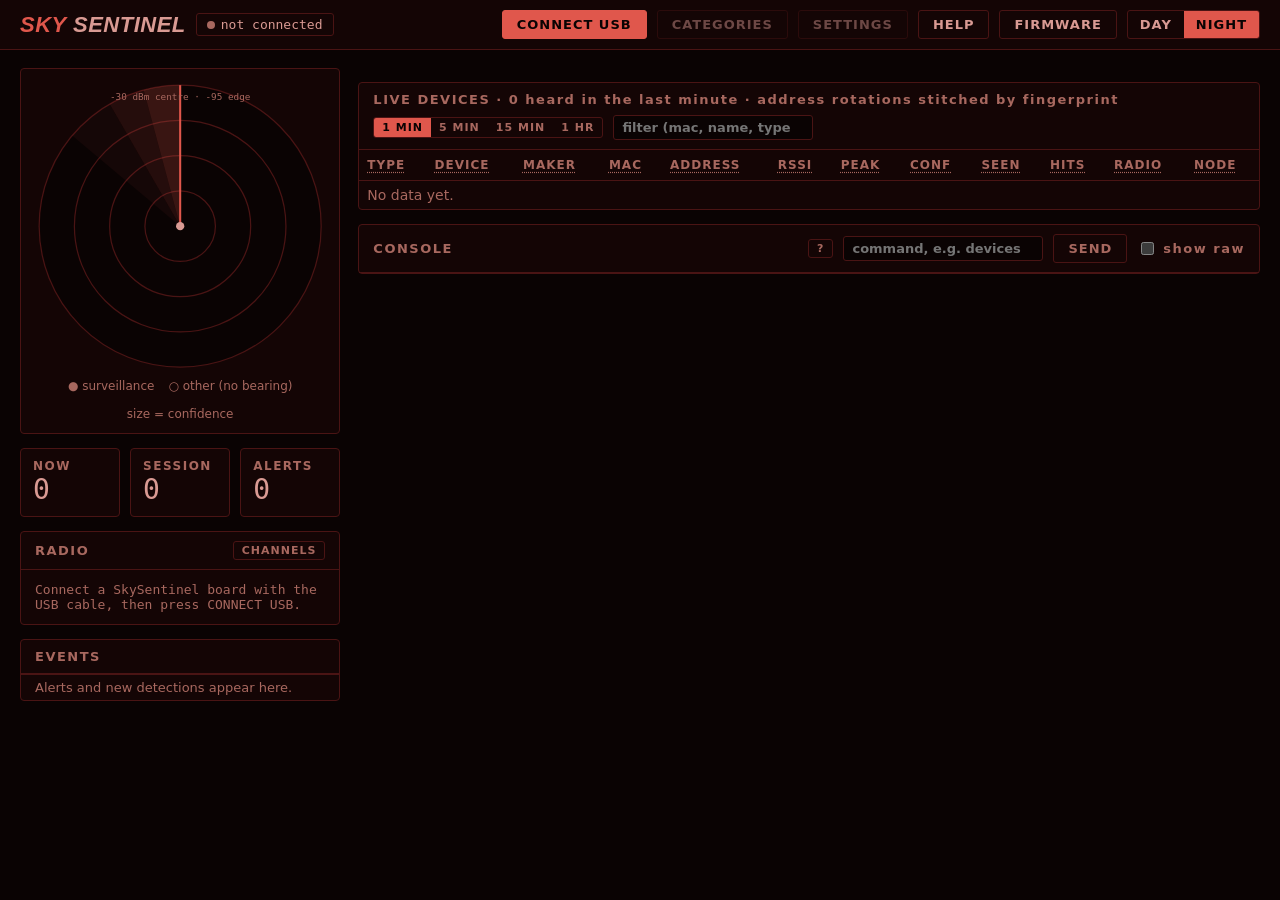
==== commit 3952f3c0: "SkySentinel 2.1" ====
--- a/webui/index.html
+++ b/webui/index.html
@@ -128,7 +128,7 @@
   .rolecard[aria-pressed="true"] { border-color: var(--accent); box-shadow: inset 0 0 0 1px var(--accent); }
   .rolecard[aria-pressed="true"] b { color: var(--accent); }
   .field { display: flex; flex-direction: column; gap: 6px; font-size: 14px; }
-  .field input, #deviceKey, #wifiName, #wifiPass { background: var(--bg); border: 1px solid var(--line); border-radius: 3px; padding: 6px 8px; }
+  .field input, #deviceKey, #wifiName, #wifiPass, #neLoraMode, #neLoraSlot, #loraMode, #loraSlot { background: var(--bg); border: 1px solid var(--line); border-radius: 3px; padding: 6px 8px; }
   b.sub { display: block; font-size: 12px; letter-spacing: 1.5px; color: var(--muted); margin: 14px 0 6px; }
   .btn.danger { border-color: var(--crit); color: var(--crit); }
   .btn:disabled { opacity: .45; cursor: default; }
@@ -300,8 +300,9 @@
             <th data-k="a" title="Time since it was last heard">SEEN</th>
             <th data-k="h" title="How many of its broadcasts were received">HITS</th>
             <th data-k="k" title="Which radio heard it: Bluetooth LE, or Wi-Fi with the channel">RADIO</th>
+            <th data-k="nd" title="Which board hears it best right now (strongest in the last minute), and how many boards hear it. The device is nearest that board.">NODE</th>
           </tr></thead>
-          <tbody id="devRows"><tr><td colspan="11" class="dim">No data yet.</td></tr></tbody>
+          <tbody id="devRows"><tr><td colspan="12" class="dim">No data yet.</td></tr></tbody>
         </table>
       </div>
     </div>
@@ -373,6 +374,19 @@
           <span class="hint">(500, the default: half the time on air per frame and far fewer reconnects; 250: the most reach)</span></span>
           <span class="seg"><button id="lr250">250 KBIT/S</button><button id="lr500">500 KBIT/S</button></span></div>
         <p class="hint" style="margin:4px 0 0" id="lrNote"></p>
+      </div>
+      <div id="loraOpts" hidden>
+        <b class="sub">THIS BOARD'S LORA RADIO</b>
+        <div class="row"><select id="loraMode" style="flex:1; min-width:180px">
+            <option value="auto">AUTO: take turns (LongFast, MediumFast, MeshCore, LoRaWAN)</option>
+            <optgroup label="Meshtastic"><option value="longfast">LongFast (US default)</option><option value="mediumfast">MediumFast</option>
+              <option value="mediumslow">MediumSlow</option><option value="longslow">LongSlow</option><option value="longmod">LongModerate</option>
+              <option value="shortfast">ShortFast</option><option value="shortslow">ShortSlow</option><option value="shortturbo">ShortTurbo</option></optgroup>
+            <optgroup label="Other"><option value="meshcore">MeshCore (910.525 MHz, US recommended)</option><option value="lorawan">LoRaWAN (sensors, trackers)</option></optgroup>
+          </select>
+          <span id="loraSlotWrap">slot <input id="loraSlot" type="number" min="0" max="208" style="width:64px" placeholder="auto"></span>
+          <button class="btn" id="loraSet">SET</button></div>
+        <p class="hint" style="margin:4px 0 0">AUTO takes turns; pin it to hear everything on one. For a node, set this on the master (CLUSTER &gt; EDIT).</p>
       </div>
       <div id="wifiOpts">
         <b class="sub">WI-FI ACCESS POINT</b>
@@ -606,8 +620,10 @@
             like headphones on a call. That takes a dedicated sniffer (Ubertooth).</li>
           <li><b>Quiet devices:</b> a watch or earbuds connected to a phone often stop advertising until they lose the phone.</li>
           <li><b>Other bands:</b> cellular, and GPS trackers that only talk over cellular. 915 MHz LoRa needs the Heltec node.</li>
-          <li><b>LoRa, one channel at a time:</b> the Heltec takes turns between Meshtastic LongFast, MediumFast and LoRaWAN, so it
-            can miss packets sent while it listens elsewhere. It reads headers only (who sent it, how many hops), never message contents.</li>
+          <li><b>LoRa, one channel at a time:</b> on AUTO the Heltec takes turns between Meshtastic LongFast, MediumFast, MeshCore and
+            LoRaWAN, so it can miss packets sent while it listens elsewhere. Pin it to one (CLUSTER &gt; EDIT &gt; LORA) to hear everything
+            there. It reads headers and public broadcasts only (who sent it, names and positions nodes announce, how many hops), never
+            message contents. MeshCore nodes show up when they send an advert (repeaters every few hours, companions when the owner sends one).</li>
           <li><b>Content:</b> SkySentinel reads broadcasts and headers, never anyone's data.</li>
         </ul>
       </details>
@@ -666,12 +682,33 @@
         <button class="btn" id="neSave">SAVE</button></div>
       <p class="hint" style="margin:6px 0 0">Shows on its card here and on the node's own screen.</p>
       <b class="sub">JOB</b>
-      <div class="seg"><button id="neAuto">AUTO</button><button id="neBle">BLUETOOTH ONLY</button><button id="neWifi">WI-FI ONLY</button><button id="neBoth">BOTH</button></div>
+      <div class="seg"><button id="neAuto">AUTO</button><button id="neBle">BLUETOOTH ONLY</button><button id="neWifi">WI-FI ONLY</button><button id="neBoth">BOTH</button><button id="neAll" title="Scans everything on its own; the other nodes share the rest">EVERYTHING</button></div>
       <p class="hint" style="margin:6px 0 0">AUTO lets the master share the work out. Pin a job when you know where a node is,
-        e.g. a box by the road on Wi-Fi only, or one inside the truck on Bluetooth only.</p>
+        e.g. a box by the road on Wi-Fi only, or one inside the truck on Bluetooth only. EVERYTHING is for a node somewhere
+        else (another room, the far side of the house): it scans every channel and Bluetooth on its own, taking turns, so it
+        can miss a little; the other nodes share the work between them as if it weren't there.</p>
+      <b class="sub">LINK TO THE MASTER</b>
+      <div class="seg"><button id="neLinkAuto">FOLLOW MASTER</button><button id="neLinkNormal">NORMAL</button><button id="neLink250">LR 250</button><button id="neLink500">LR 500</button></div>
+      <p class="hint" style="margin:6px 0 0" id="neLinkNote">FOLLOW MASTER uses SETTINGS &gt; Long Range. NORMAL is fastest, for nodes near the master.
+        LR reaches several times further: 500 for most, 250 for the most reach. A node that loses the master still calls in both ways.</p>
       <div id="neScreenRow">
         <b class="sub">SCREEN</b>
         <div class="seg"><button id="neScrFollow">FOLLOW MASTER</button><button id="neScrOn">ON</button><button id="neScrOff">OFF</button></div>
+      </div>
+      <div id="neLoraRow">
+        <b class="sub">LORA</b>
+        <div class="row"><select id="neLoraMode" style="flex:1; min-width:180px">
+            <option value="auto">AUTO: take turns (LongFast, MediumFast, MeshCore, LoRaWAN)</option>
+            <optgroup label="Meshtastic"><option value="longfast">LongFast (US default)</option><option value="mediumfast">MediumFast</option>
+              <option value="mediumslow">MediumSlow</option><option value="longslow">LongSlow</option><option value="longmod">LongModerate</option>
+              <option value="shortfast">ShortFast</option><option value="shortslow">ShortSlow</option><option value="shortturbo">ShortTurbo</option></optgroup>
+            <optgroup label="Other"><option value="meshcore">MeshCore (910.525 MHz, US recommended)</option><option value="lorawan">LoRaWAN (sensors, trackers)</option></optgroup>
+          </select>
+          <span id="neLoraSlotWrap">slot <input id="neLoraSlot" type="number" min="0" max="208" style="width:64px" placeholder="auto"></span>
+          <button class="btn" id="neLoraSet">SET</button></div>
+        <p class="hint" style="margin:6px 0 0" id="neLoraNote">One LoRa radio hears one setting at a time. AUTO takes turns, so it can miss packets
+          sent while it listens elsewhere; pin it to the one your area uses to hear everything there. Slot: leave empty for the
+          preset's usual frequency, or type the frequency slot a mesh moved to (as the Meshtastic app shows it).</p>
       </div>
       <div id="neSdRow">
         <b class="sub">SD CARD</b>
@@ -842,6 +879,8 @@
   $("neBoth").disabled = !(n.caps & CAPS.ble);
   $("neScreenRow").hidden = !(n.hw === 5 || n.hw === 7);
   $("neSdRow").hidden = !n.sd || n.sd === "none";
+  $("neLoraRow").hidden = !(n.caps & CAPS.lora);
+  if (n.caps & CAPS.lora) { $("neLoraMode").value = n.lmode || "auto"; $("neLoraSlot").value = n.lslot || ""; loraSlotVis("ne"); }
   $("neForget").textContent = "FORGET";
   if (!rdl.on) $("neSdFiles").innerHTML = "";
   renderNodeEdit();
@@ -850,11 +889,23 @@
 function renderNodeEdit() {
   const n = (state.status?.nodes || []).find((x) => x.id === editId);
   if (!n) return;
-  for (const [b, v] of [["neAuto", "auto"], ["neBle", "ble"], ["neWifi", "wifi"], ["neBoth", "both"]]) $(b).setAttribute("aria-pressed", (n.force || "auto") === v);
+  for (const [b, v] of [["neAuto", "auto"], ["neBle", "ble"], ["neWifi", "wifi"], ["neBoth", "both"], ["neAll", "all"]]) $(b).setAttribute("aria-pressed", (n.force || "auto") === v);
+  for (const [b, v] of [["neLinkAuto", "auto"], ["neLinkNormal", "normal"], ["neLink250", "lr250"], ["neLink500", "lr500"]]) $(b).setAttribute("aria-pressed", (n.lmd || "auto") === v);
+  $("neLink250").disabled = $("neLink500").disabled = n.lr !== undefined && !(n.lr & 1);
   for (const [b, v] of [["neScrFollow", -1], ["neScrOn", 1], ["neScrOff", 0]]) $(b).setAttribute("aria-pressed", (n.screen ?? -1) === v);
   $("neSdRow").hidden = !n.sd || n.sd === "none";
   $("neSdText").innerHTML = sdText(n.sd) || "";
   $("neSdFormat").disabled = n.sd === "formatting" || !n.online;
+}
+// Frequency slots only mean something for a Meshtastic preset
+const LORA_MESHTASTIC = ["longfast", "mediumfast", "mediumslow", "longslow", "longmod", "shortfast", "shortslow", "shortturbo"];
+function loraSlotVis(pre) {
+  const m = $(pre ? "neLoraMode" : "loraMode").value;
+  $(pre ? "neLoraSlotWrap" : "loraSlotWrap").hidden = !LORA_MESHTASTIC.includes(m);
+}
+function loraCmd(pre) {
+  const m = $(pre ? "neLoraMode" : "loraMode").value, sl = +$(pre ? "neLoraSlot" : "loraSlot").value || 0;
+  return `lora ${m}${LORA_MESHTASTIC.includes(m) && sl > 0 ? " " + sl : ""}`;
 }
 const nodeCmd = (c) => { if (state.link && editId) { state.link.send(`node ${editId} ${c}`); addEvent(0, `> node ${editId} ${c}`); } };
 function bindNodeEdit() {
@@ -880,9 +931,16 @@
   $("neBle").onclick = () => nodeCmd("role ble");
   $("neWifi").onclick = () => nodeCmd("role wifi");
   $("neBoth").onclick = () => nodeCmd("role both");
+  $("neAll").onclick = () => nodeCmd("role all");
+  $("neLinkAuto").onclick = () => nodeCmd("link auto");
+  $("neLinkNormal").onclick = () => nodeCmd("link normal");
+  $("neLink250").onclick = () => nodeCmd("link lr250");
+  $("neLink500").onclick = () => nodeCmd("link lr500");
   $("neScrFollow").onclick = () => nodeCmd("screen auto");
   $("neScrOn").onclick = () => nodeCmd("screen on");
   $("neScrOff").onclick = () => nodeCmd("screen off");
+  $("neLoraMode").onchange = () => loraSlotVis("ne");
+  $("neLoraSet").onclick = () => nodeCmd(loraCmd("ne"));
   $("neSdFormat").onclick = () => {
     const n = (state.status?.nodes || []).find((x) => x.id === editId);
     const who = n ? `${n.label ? n.label + " (" + n.id + ")" : n.id}` : editId;
@@ -1126,7 +1184,7 @@
 
 // Why a node last started, from its heartbeat
 const RST_WHY = { power: "power on / reset button", software: "reboot or update", crash: "CRASH", watchdog: "WATCHDOG (hung)",
-  brownout: "BROWNOUT (power dipped)", no_master: "restarted itself: no master for 5 min", deepsleep: "woke from sleep", usb: "reset over USB (flashing or a serial monitor)", radio: "restarted itself: Wi-Fi radio wasn't receiving", unknown: "unknown" };
+  brownout: "BROWNOUT (power dipped)", no_master: "restarted itself: no master for a while", stuck_tx: "restarted itself: link stuck in the Wi-Fi driver (known bug, back in seconds)", deepsleep: "woke from sleep", usb: "reset over USB (flashing or a serial monitor)", radio: "restarted itself: Wi-Fi radio wasn't receiving", unknown: "unknown" };
 const RST_BAD = new Set(["crash", "watchdog", "brownout", "no_master", "radio"]);
 const nodeUpSeen = {};
 function noteNodeRestarts(nodes) {
@@ -1168,8 +1226,8 @@
     return `<div class="nodecard ${state[1]}">
       <div class="row" style="justify-content:space-between"><b>${n.label ? esc(n.label) + " \u00b7 " : ""}${esc(n.id)} \u00b7 ${HW_NAMES[n.hw] || "node"}</b>
         <span class="row"><span class="chip ${state[1]}">${state[0]}</span><button class="btn small" data-edit="${esc(n.id)}">EDIT</button></span></div>
-      <div>${nodeJob(n, s.cats)}${n.force && n.force !== "auto" ? ` <span class="tag">PINNED</span>` : ""}${n.screen === 0 ? ` <span class="tag">SCREEN OFF</span>` : ""}</div>
-      ${gpsText(n.gps, n.sats) || sdText(n.sd) || (n.lr & 2) ? `<div>${gpsText(n.gps, n.sats, n.id)} ${sdText(n.sd)}${n.lr & 2 ? ` <span class="chip ok" title="Talking to the master in Espressif Long Range mode">LR</span>` : ""}</div>` : ""}
+      <div>${nodeJob(n, s.cats)}${n.force === "all" ? ` <span class="tag">EVERYTHING</span>` : n.force && n.force !== "auto" ? ` <span class="tag">PINNED</span>` : ""}${n.screen === 0 ? ` <span class="tag">SCREEN OFF</span>` : ""}${n.lmode && n.lmode !== "auto" ? ` <span class="tag">LORA ${esc(n.lmode.toUpperCase())}${n.lslot ? " SLOT " + n.lslot : ""}</span>` : ""}</div>
+      ${gpsText(n.gps, n.sats) || sdText(n.sd) || (n.lr & 2) ? `<div>${gpsText(n.gps, n.sats, n.id)} ${sdText(n.sd)}${n.lr & 2 ? ` <span class="chip ok" title="Talking to the master in Espressif Long Range mode">LR${n.lmd === "lr250" ? " 250" : n.lmd === "lr500" ? " 500" : ""}</span>` : ""}</div>` : ""}
       <div class="mono">link ${n.link} dBm \u00b7 heard ${n.age ? n.age + " s ago" : "now"} \u00b7 packets ${n.frames} \u00b7 lost ${n.lost} (${loss}%)</div>
       <div class="hint mono">up ${fmtUp(n.up)} \u00b7 Wi-Fi frames ${n.wifi} \u00b7 ${bt}${battText(n.batt)} \u00b7 slot ${n.slot}</div>${healthText(n)}</div>`;
   }).join("");
@@ -1202,13 +1260,25 @@
   if (d.k !== "l") return d.m;
   const b = d.m.split(":");
   if (d.s.startsWith("Meshtastic")) return "!" + b.slice(2).join("").toLowerCase();
+  if (d.s.startsWith("MeshCore")) return b.join("").toLowerCase();  // first bytes of its public key
   if (d.s.startsWith("LoRaWAN device joining")) return d.n || d.m;
   return "DevAddr " + b.slice(2).join("");
 }
 // Meshtastic: ch carries hops away (255 = arrived over the internet via MQTT)
 function loraHops(d) {
+  if (d.s.startsWith("MeshCore")) return d.ch ? `${d.ch} repeater hop${d.ch > 1 ? "s" : ""} away` : "direct";
   if (!d.s.startsWith("Meshtastic")) return "";
   return d.ch === 255 ? "via internet (MQTT)" : d.ch ? `${d.ch} hop${d.ch > 1 ? "s" : ""} away` : "direct";
+}
+// Board names by device-table slot: the master's own radio is slot 0 when it scans too.
+function nodeLabel(slot) {
+  const n = (state.status?.nodes || []).find((x) => x.slot === slot);
+  return n ? (n.label || n.id) : slot === 0 ? "master" : `slot ${slot}`;
+}
+// "Remote C5 (-85)" or "Remote C5 (-85) +2" when more boards hear it
+function heardByText(nb) {
+  if (!nb) return "";
+  return `${nodeLabel(nb[0])} (${nb[1]})${nb[2] > 1 ? ` +${nb[2] - 1}` : ""}`;
 }
 function radioText(d) {
   if (d.k === "w") return "Wi-Fi" + (d.ch ? " ch " + d.ch : "");
@@ -1505,7 +1575,7 @@
 function onNewDevice(d) {
   const sev = severity({ c: d.cat, s: d.sig, f: d.conf, x: d.strong ? 0x10 : 0 });
   if (sev === 0) return;
-  addEvent(sev, `${d.why === "new" ? "New" : "Upgraded"}: ${d.sig}${d.name ? " “" + d.name + "”" : ""} · ${d.mac} · ${d.rssi} dBm`);
+  addEvent(sev, `${d.why === "new" ? "New" : "Upgraded"}: ${d.sig}${d.name ? " “" + d.name + "”" : ""} · ${d.mac} · ${d.nb ? "heard by " + heardByText(d.nb) : d.rssi + " dBm"}`);
   if (sev === 2) showBanner(`${d.cat.toUpperCase()} · ${d.sig.toUpperCase()}`, `${d.mac} · ${d.rssi} dBm`);
 }
 
@@ -1625,7 +1695,7 @@
     const radios = classicLike
       ? [`Classic BT ${s.bt ? "on" : "FAILED"}`, `inquiries ${s.inquiries}`, `Classic devices found ${s.classic}`, `Wi-Fi frames ${s.wifi_frames}`]
       : [`BLE ${s.ble_duty}%`, `Wi-Fi frames ${s.wifi_frames}`, `BLE adverts ${s.ble_adv}`];
-    if (s.lora) radios.push(s.lora.ok ? `LoRa: ${s.lora.on} · ${s.lora.pk} packets (Meshtastic ${s.lora.mesh}${s.lora.read ? `, ${s.lora.read} read on the public channel` : ""}, LoRaWAN ${s.lora.wan})` : "LoRa radio FAILED");
+    if (s.lora) radios.push(s.lora.ok ? `LoRa ${(s.lora.mode || "auto").toUpperCase()}: now ${s.lora.on}${s.lora.mhz ? ` ${(+s.lora.mhz).toFixed(3)} MHz` : ""}${s.lora.slot ? ` (slot ${s.lora.slot})` : ""} · ${s.lora.pk} packets (Meshtastic ${s.lora.mesh}${s.lora.read ? `, ${s.lora.read} read on the public channel` : ""}, MeshCore ${s.lora.mc ?? 0}${s.lora.mca ? `, ${s.lora.mca} adverts` : ""}, LoRaWAN ${s.lora.wan})` : "LoRa radio FAILED");
     if (s.cyd) radios.push(`screen ${s.cyd.chip.toUpperCase()} on ${s.cyd.board === "32e" ? "ESP32-32E" : s.cyd.board === "2432s028" ? "ESP32-2432S028" : "board not chosen"}${s.cyd.setup ? "" : " (setup on the screen)"}`);
     $("nodeDetail").textContent = [`${s.board === "cyd" ? "CYD node + touch dashboard" : s.board === "classic" ? "Classic node (original ESP32)" : "C5 node"}`, `scan ${s.scan || "-"}`, `ch ${s.ch}`, `${s.channels} channels`,
       ...radios, `send failures ${s.send_fail ?? 0}`, `key ${s.key ? "set" : "none"}`, s.pinned ? "master pinned" : "any master"].join(" · ");
@@ -1784,6 +1854,12 @@
       ? "While it's on, this board's Wi-Fi scanning stays on one channel (an access point can't hop). BLE keeps scanning. Add a node for full Wi-Fi coverage."
       : "The master already stays on channel 6, so this costs nothing.";
   }
+  $("loraOpts").hidden = !s.lora || !s.lora.ok || s.role === "node";
+  if (!$("loraOpts").hidden && document.activeElement !== $("loraMode") && document.activeElement !== $("loraSlot")) {
+    $("loraMode").value = s.lora.mode || "auto";
+    $("loraSlot").value = s.lora.mslot || "";
+    loraSlotVis("");
+  }
   if (s.role === "master") {
     $("modeSplit").setAttribute("aria-pressed", s.mode !== "mirror");
     $("modeMirror").setAttribute("aria-pressed", s.mode === "mirror");
@@ -1802,6 +1878,7 @@
     const noLr = nodes.filter((n) => n.lr !== undefined && !(n.lr & 1)).map((n) => n.label || n.id);
     $("lrNote").innerHTML = lr.ok === false ? "This master's radio can't do Long Range mode."
       : `Only nodes that can do LR use it (their CLUSTER card says <b>LR</b>); the rest stay on the normal link.${noLr.length ? ` Can't: ${noLr.map(esc).join(", ")}.` : ""}
+         A node's own LINK setting (CLUSTER &gt; EDIT) overrides this.${nodes.some((n) => n.lmd && n.lmd !== "auto") ? ` Set per node: ${nodes.filter((n) => n.lmd && n.lmd !== "auto").map((n) => esc(n.label || n.id) + " " + n.lmd.toUpperCase().replace("LR", "LR ")).join(", ")}.` : ""}
          A node that loses the master calls in both modes, so it always finds its way back.`;
   }
 }
@@ -1819,6 +1896,8 @@
 $("lrOff").onclick = () => devSend("link lr off", true);
 $("lr250").onclick = () => devSend("link lr rate 250", true);
 $("lr500").onclick = () => devSend("link lr rate 500", true);
+$("loraMode").onchange = () => loraSlotVis("");
+$("loraSet").onclick = () => devSend(loraCmd(""), true);
 $("keySave").onclick = () => {
   const k = $("deviceKey").value.trim();
   if (!k || /\s/.test(k)) { $("deviceKey").setCustomValidity(k ? "No spaces" : "Type a key, or use CLEAR"); $("deviceKey").reportValidity(); return; }
@@ -1929,7 +2008,7 @@
 function renderDevices() {
   const q = $("filter").value.trim().toLowerCase();
   let rows = state.devices.map((d) => ({ ...d, sev: d.fo && !isMine(d) ? Math.max(severity(d), d.c === "tracker" ? 2 : 1) : severity(d) }));
-  rows.forEach((d) => { d.mk = maker(d); });
+  rows.forEach((d) => { d.mk = maker(d); d.nd = d.nb ? nodeLabel(d.nb[0]) : ""; });
   if (q) rows = rows.filter((d) => `${d.m} ${d.s} ${d.n || ""} ${d.c} ${d.mk}`.toLowerCase().includes(q));
   const { k, dir } = state.sort;
   rows.sort((a, b) => {
@@ -1939,7 +2018,7 @@
   });
   $("devCount").textContent = state.devices.length;
   $("winText").textContent = WIN_TEXT[listWin] || `${Math.round(listWin / 60)} min`;
-  if (!rows.length) { $("devRows").innerHTML = `<tr><td colspan="11" class="dim">${state.devices.length ? "Nothing matches the filter." : "No devices heard yet."}</td></tr>`; return; }
+  if (!rows.length) { $("devRows").innerHTML = `<tr><td colspan="12" class="dim">${state.devices.length ? "Nothing matches the filter." : "No devices heard yet."}</td></tr>`; return; }
   $("devRows").innerHTML = rows.map((d) => {
     const cat = CATS[CAT_INDEX[d.c]];
     const tags = [];
@@ -1960,6 +2039,7 @@
       <td class="mono">${ago(d.a)}</td>
       <td class="mono dim">${d.h}</td>
       <td class="mono dim">${radioText(d)}</td>
+      <td class="mono dim">${d.nb ? esc(heardByText(d.nb)) : ""}</td>
     </tr>`;
   }).join("");
 }
@@ -2237,14 +2317,23 @@
       8: "a waypoint", 32: "a reply", 34: "a people counter", 65: "store-and-forward", 66: "a range test", 67: "telemetry",
       70: "a traceroute", 71: "a neighbor list", 73: "a map report" };
     const [ch, p] = det.info.mesh.split(":");
-    const what = ch === "private" ? (p === "00" ? "a direct message, end-to-end encrypted (unreadable)"
+    const what = ch === "meshcore" ? "an advert with no name or position in it" : ch === "private" ? (p === "00" ? "a direct message, end-to-end encrypted (unreadable)"
         : `a packet on a private channel (hash 0x${esc(p)}), encrypted with its own key (unreadable)`)
       : `${PORTS[+p] || "packet type " + esc(p)} on the public ${esc(ch)} channel`;
     facts.push(["LAST PACKET", `${what} <span class="hint">${ago(det.info.mesh_age)} ago</span>`]);
   }
+  if (d.k === "l" && d.s.startsWith("MeshCore"))
+    facts.push(["MESHCORE", `<span class="hint">Found from its advert: the name, kind and position the owner chose to share (the advert's
+      signature isn't checked). Its other traffic only carries short hashes, so it isn't tied to this node.</span>`]);
   if (d.k === "l" && d.s.startsWith("Meshtastic") && !d.n)
     facts.push(["NO NAME YET", `<span class="hint">Meshtastic nodes send their name card every few hours and their position every 15 min or so
       (owner's settings). Details fill in as those packets arrive, if they're on the public default channel.</span>`]);
+  if (det.info?.heard?.length) {
+    // Every board that has heard it, strongest first: it's nearest the top one
+    const h = [...det.info.heard].sort((x, y) => (x[2] > 120) - (y[2] > 120) || y[1] - x[1]);
+    facts.push(["HEARD BY", h.map(([sl, r, age], i) => `${i === 0 && age <= 120 ? "<b>" : ""}${esc(nodeLabel(sl))} ${r} dBm${i === 0 && age <= 120 ? "</b>" : ""}
+      <span class="hint">${age ? ago(age) + " ago" : "now"}</span>`).join("<br>") + `<br><span class="hint">Strongest = closest board. With boards in different rooms, that tells you which part of the house it's in.</span>`]);
+  }
   if (det.info?.batt !== undefined) facts.push(["BATTERY", det.info.batt > 100 ? "on external power" : `${det.info.batt}% <span class="hint">(as the node reports it)</span>`]);
   const nameOf = (mac) => { const x = state.devices.find((y) => y.m === mac); return x ? (x.n ? `\u201c${esc(x.n)}\u201d` : esc(x.s)) : null; };
   if (det.info?.link) {
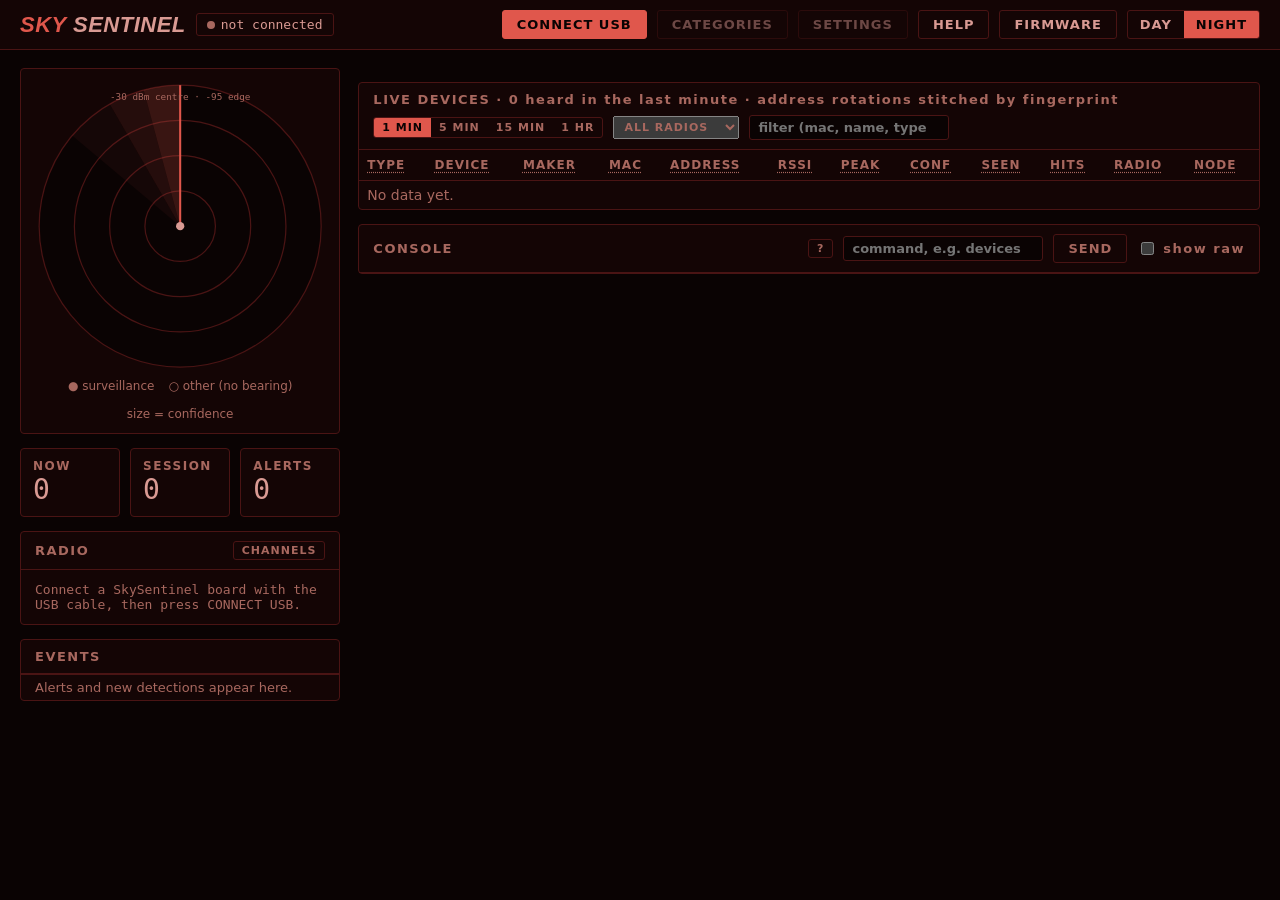
==== commit 221fdb37: "SkySentinel 2.1.1" ====
--- a/webui/index.html
+++ b/webui/index.html
@@ -47,6 +47,7 @@
   .btn.primary { background: var(--accent); color: var(--accent-ink); border-color: var(--accent); }
   .seg { display: inline-flex; border: 1px solid var(--line); border-radius: 3px; overflow: hidden; }
   .seg.small button { padding: 3px 8px; font-size: 11px; }
+  select.small { padding: 3px 6px; font-size: 11px; letter-spacing: 1px; }
   .seg button { border: 0; background: transparent; padding: 6px 12px; font-weight: 700; font-size: 13px; letter-spacing: 1px; }
   .seg button[aria-pressed="true"] { background: var(--accent); color: var(--accent-ink); }
 
@@ -283,6 +284,10 @@
         <span>LIVE DEVICES · <span id="devCount">0</span> heard in the last <span id="winText">minute</span> · address rotations stitched by fingerprint</span>
         <span class="row">
           <span class="seg small" id="winSeg" title="How far back the list goes"><button data-w="60">1 MIN</button><button data-w="300">5 MIN</button><button data-w="900">15 MIN</button><button data-w="3600">1 HR</button></span>
+          <select id="radioFilter" class="small" aria-label="Show one radio" title="Show one kind of radio">
+            <option value="">ALL RADIOS</option><option value="w">Wi-Fi</option><option value="b">Bluetooth LE</option>
+            <option value="c">Classic BT</option><option value="l">LoRa</option><option value="s">Sub-GHz</option>
+          </select>
           <input type="search" id="filter" placeholder="filter (mac, name, type)" aria-label="Filter devices">
         </span>
       </h2>
@@ -835,6 +840,7 @@
   { k: "other_wifi", label: "Other Wi-Fi", surv: false, wifi: 3, noBle: true },
   { k: "lora", label: "LoRa / Meshtastic", surv: false, wifi: 0, noBle: true },
   { k: "vehicle", label: "Vehicles", surv: false, wifi: 2 },
+  { k: "subghz", label: "Sub-GHz", surv: false, wifi: 0, noBle: true },
 ];
 // Bluetooth SIG company identifiers (tools/update_bt_names.py refreshes this line)
 /*COMPANIES:START*/const COMPANIES = {"0":"Ericsson","1":"Nokia Mobile Phones","2":"Intel","3":"IBM","4":"Toshiba","5":"3Com","6":"Microsoft","7":"Lucent","8":"Motorola","9":"Infineon","10":"Qualcomm Technologies International, Ltd. (QTIL)","11":"Silicon Wave","12":"Digianswer","13":"Texas Instruments","14":"Parthus","15":"Broadcom","16":"Mitel Semiconductor","17":"Widcomm","18":"Zeevo","19":"Atmel","20":"Mitsubishi Electric","21":"RTX","22":"KC Technology Inc.","23":"Newlogic","24":"Transilica","25":"Rohde & Schwarz","26":"TTPCom","27":"Signia","28":"Conexant Systems","29":"Qualcomm","30":"Inventel","31":"AVM Berlin","32":"BandSpeed","33":"Mansella","34":"NEC","35":"WavePlus","36":"Alcatel","37":"NXP","38":"C Technologies","39":"Open Interface","40":"R F Micro Devices","41":"Hitachi","42":"Symbol","43":"Tenovis","44":"Macronix","45":"GCT Semiconductor","46":"Norwood Systems","47":"MewTel","48":"ST Microelectronics","49":"Synopsys","50":"Red-M (Communications)","51":"Commil","52":"Computer Access Technology Corporation (CATC)","54":"Renesas","55":"Mobilian","56":"Syntronix","57":"Integrated System Solution","58":"Panasonic","59":"Gennum","60":"BlackBerry","61":"IPextreme","62":"Systems and Chips","63":"Bluetooth SIG","64":"Seiko Epson","65":"Integrated Silicon Solution Taiwan","66":"CONWISE","67":"PARROT AUTOMOTIVE","68":"Socket Mobile","69":"Atheros Communications","70":"MediaTek","71":"Bluegiga","72":"Marvell","73":"3DSP","74":"Accel Semiconductor","75":"AUMOVIO Systems","76":"Apple","77":"Staccato Communications","78":"Avago","79":"APT","80":"SiRF","81":"Tzero","82":"J&M","83":"Free2move","84":"3DiJoy","85":"Plantronics","86":"Sony Ericsson Mobile Communications","87":"Harman","88":"Vizio","89":"Nordic Semiconductor","90":"EM Microelectronic-Marin","91":"Ralink","92":"Belkin","93":"Realtek Semiconductor","94":"Stonestreet One","95":"Wicentric","96":"RivieraWaves S.A.S","97":"RDA Microelectronics","98":"Gibson Guitars","99":"MiCommand","100":"Band XI","101":"HP, Inc.","103":"GN Hearing","104":"General Motors","105":"A&D Engineering","106":"LTM","107":"Polar Electro","108":"Beautiful Enterprise","110":"Summit Data Communications","111":"Sound ID","112":"Monster","113":"connectBlue","114":"ShangHai Super Smart","115":"Group Sense","116":"Zomm","117":"Samsung","118":"Creative","119":"Laird Connectivity","120":"Nike","121":"lesswire","122":"MStar Semiconductor","123":"Hanlynn","125":"Seers","127":"Autonet Mobile","128":"DeLorme Publishing Company","129":"WuXi Vimicro","130":"DSEA","131":"TimeKeeping Systems","132":"Ludus Helsinki","133":"BlueRadios","134":"Equinux","135":"Garmin","137":"GN Hearing","138":"Jawbone","139":"Topcon Positioning Systems","140":"Gimbal","141":"Zscan Software","142":"Quintic","143":"Telit Wireless Solutions","144":"Funai Electric","145":"Advanced PANMOBIL systems","146":"ThinkOptics","147":"Universal","148":"Airoha","149":"NEC Lighting","150":"ODM","151":"ConnecteDevice","152":"zero1.tv","153":"i.Tech Dynamic Global Distribution","154":"Alpwise","155":"Jiangsu Toppower Automotive","156":"Colorfy","157":"Geoforce","158":"Bose","159":"Suunto","160":"Kensington Computer Products","161":"SR-Medizinelektronik","162":"Vertu","163":"Meta Watch","164":"LINAK","165":"OTL Dynamics","166":"Panda Ocean","167":"Visteon","168":"ARP Devices","169":"MARELLI EUROPE S.P.A.","170":"CAEN RFID srl","171":"Ingenieur-Systemgruppe Zahn","172":"Green Throttle Games","173":"Peter Systemtechnik","174":"Omegawave","175":"Cinetix","176":"Passif Semiconductor","177":"Saris Cycling","178":"Bekey","179":"Clarinox","180":"BDE","181":"Swirl Networks","182":"Meso international","183":"TreLab","184":"Qualcomm Innovation Center, Inc. (QuIC)","185":"Johnson Controls","186":"Starkey Hearing","187":"S-Power","188":"Ace Sensor","189":"Aplix","190":"AAMP of America","191":"Stalmart","192":"AMICCOM","193":"Shenzhen Excelsecu Data","194":"Geneq","195":"adidas","196":"LG Electronics","197":"Onset Computer","198":"Selfly","199":"Quuppa","200":"GeLo","201":"Evluma","202":"MC10","203":"Binauric SE","204":"Beats","205":"Microchip","206":"Eve Systems","207":"ARCHOS","208":"Dexcom","209":"Polar Electro Europe","210":"Renesas Design Netherlands","211":"Taixingbang Technology (HK) Co,. LTD.","213":"Austco Communication Systems","214":"Timex Group USA","215":"Qualcomm","216":"Qualcomm Connected Experiences","217":"Voyetra Turtle Beach","218":"txtr","219":"Snuza (Pty)","220":"Procter & Gamble","221":"Hosiden","222":"Muzik","223":"Misfit Wearables","224":"Google","225":"Danlers","226":"Semilink","227":"inMusic Brands","228":"L.S. Research","229":"Eden Software Consultants","231":"KS Technologies","232":"ACTS","233":"Vtrack Systems","234":"Nielsen-Kellerman","235":"Server","236":"BioResearch Associates","237":"Jolly Logic","238":"Above Average Outcomes","239":"Bitsplitters","240":"PayPal","241":"Witron","242":"Morse Project","243":"Kent Displays","244":"Nautilus","245":"Smartifier","247":"VSN","248":"AceUni","250":"Crystal Alarm","251":"KOUKAAM a.s.","252":"Delphi","253":"ValenceTech","254":"Stanley Black and Decker","255":"Typo Products","256":"TomTom","257":"Fugoo","258":"Keiser","259":"Bang & Olufsen","260":"PLUS Location Systems","261":"Ubiquitous Computing","262":"Innovative Yachtter Solutions","263":"Demant","264":"Chicony","265":"Atus","266":"Codegate","267":"ERi","268":"Transducers Direct","269":"DENSO TEN","270":"Audi","271":"HiSilicon Technologies CO., LIMITED","272":"Nippon Seiki","273":"Steelseries ApS","274":"Visybl","275":"Openbrain","277":"e.solutions","278":"10AK","279":"Wimoto","280":"Radius Networks","282":"Qualcomm Labs","283":"Hewlett Packard Enterprise","284":"Baidu","285":"Arendi","286":"Skoda Auto a.s.","287":"Volkswagen","288":"Porsche","289":"Sino Wealth Electronic","290":"AirTurn","291":"Kinsa","292":"HID Global","293":"SEAT es","294":"Promethean","295":"Salutica Allied Solutions","296":"GPSI","297":"Nimble Devices","298":"Changzhou Yongse Infotech","299":"SportIQ","300":"TEMEC Instruments","301":"Sony","302":"ASSA ABLOY","303":"Clarion","304":"Warehouse Innovations","305":"Cypress Semiconductor","306":"MADS","307":"Blue Maestro","308":"Resolution Products","309":"Aireware","310":"Silvair","311":"Prestigio Plaza","312":"NTEO","313":"Focus Systems","314":"Tencent","315":"Allegion","316":"Murata Manufacturing","317":"WirelessWERX","318":"Nod","320":"Alpine Electronics (China)","321":"FedEx Services","322":"Grape Systems","323":"Bkon Connect","324":"Lintech","325":"Novatel Wireless","326":"Ciright","327":"Mighty Cast","328":"Ambimat","329":"Perytons","330":"Tivoli Audio","331":"Master Lock","332":"Mesh-Net","333":"HUIZHOU DESAY SV AUTOMOTIVE CO., LTD.","334":"Tangerine","335":"B&W","336":"Pioneer","337":"OnBeep","338":"Vernier Software","339":"ROL Ergo","340":"Pebble","341":"NETATMO","342":"Accumulate","343":"Anhui Huami Information","344":"Inmite s.r.o.","345":"ChefSteps","346":"micas","347":"Biomedical Research","348":"Pitius Tec S.L.","349":"Estimote","350":"Unikey","351":"Timer Cap","352":"AwoX","353":"yikes","354":"MADSGlobalNZ","355":"PCH","356":"Qingdao Yeelink Information","357":"Milwaukee Electric Tools","358":"MISHIK","359":"Ascensia Diabetes Care US","360":"Spicebox","361":"emberlight","362":"Copeland Cold Chain LP","363":"Qblinks","364":"MYSPHERA","365":"LifeScan","366":"Volantic","367":"Podo Labs","368":"Roche Diabetes Care","369":"Amazon.com Services","370":"Connovate Technology Private","371":"Kocomojo","372":"Everykey","373":"Dynamic Controls","374":"SentriLock","375":"I-SYST inc.","376":"CASIO COMPUTER CO., LTD.","377":"LAPIS Semiconductor","378":"Telemonitor","379":"taskit","380":"Mercedes-Benz","381":"BatAndCat","382":"BluDotz","383":"XTel Wireless ApS","384":"Gigaset","385":"Gecko Health Innovations","387":"Walt Disney","388":"Nectar","391":"Seraphim Sense","392":"Unico RBC","393":"Physical Enterprises","394":"Able Trend","395":"Konica Minolta","396":"Wilo SE","397":"Extron Design Services","398":"Google","400":"Intelletto","401":"FDK CORPORATION","402":"Cloudleaf","403":"Maveric Automation","404":"Acoustic Stream","405":"Zuli","406":"Paxton Access","407":"WiSilica","408":"VENGIT Korlatolt Felelossegu Tarsasag","409":"SALTO SYSTEMS S.L.","410":"TRON Forum","411":"CUBETECH s.r.o.","412":"Cokiya","413":"CVS Health","414":"Ceruus","415":"Strainstall","416":"Channel Enterprises (HK)","417":"FIAMM","418":"GIGALANE.CO.,LTD","420":"MSA Innovation","421":"Icon Health and Fitness","422":"Wille Engineering","423":"ENERGOUS CORPORATION","424":"Taobao","425":"Canon","426":"Geophysical","427":"Meta Platforms","428":"Trividia Health","429":"FlightSafety","431":"Sunrise Micro Devices","432":"Star Micronics","433":"Netizens Sp. z o.o.","434":"Nymi","435":"Nytec","436":"Trineo Sp. z o.o.","437":"Nest Labs","438":"LM Technologies Ltd","439":"General Electric Company","440":"i+D3 S.L.","441":"HANA Micron","442":"SPIA Cycling","443":"Cochlear Bone Anchored Solutions","444":"SenionLab","445":"Syszone","446":"Pulsate Mobile","447":"Hongkong OnMicro","449":"BRADATECH","450":"Transenergooil","452":"DME Microelectronics","453":"Bitcraze","454":"HASWARE","455":"Abiogenix","456":"Poly-Control ApS","457":"Avi-on","458":"Laerdal Medical","459":"Fetch My Pet","460":"Sam Labs","461":"Chengdu Synwing","462":"HOUWA SYSTEM DESIGN, k.k.","463":"BSH","464":"Primus Inter Pares","465":"August Home","466":"Gill","467":"Sky Wave Design","468":"Newlab S.r.l.","469":"ELAD srl","470":"G-wearables inc.","472":"Code","473":"Savant Systems","474":"Logitech","475":"Innblue Consulting","477":"Koninklijke Philips","478":"Minelab","479":"Bison","480":"WS Audiology Denmark","481":"Jolla","483":"Caterpillar","484":"Freedom Innovations","485":"Dynamic Devices","486":"Technology Solutions (UK)","490":"Advanced Application Design","492":"Spreadtrum Communications Shanghai","494":"Valeo Service","495":"Fullpower","496":"KloudNation","497":"Zebra","498":"Itron","499":"The University of Tokyo","500":"UTC Fire and Security","501":"Cool Webthings","502":"DJO Global","503":"Gelliner","504":"Anyka (Guangzhou) Microelectronics Technology Co, LTD","505":"Medtronic","506":"Gozio","507":"Form Lifting","508":"Wahoo Fitness","509":"Kontakt Micro-Location Sp. z o.o.","510":"Radio Systems","511":"Freescale Semiconductor","512":"Verifone Systems Pte Ltd. Taiwan Branch","513":"AR Timing","514":"Rigado","515":"Kemppi","518":"Otter Products","519":"STEMP","520":"LumiGeek","521":"InvisionHeart","522":"Macnica","523":"Jaguar Land Rover","524":"CoroWare","526":"Omron Healthcare Co., LTD","527":"Comodule GMBH","528":"ikeGPS","529":"Telink Semiconductor","530":"Interplan","531":"Wyler","532":"IK Multimedia Production srl","533":"Lukoton Experience","534":"MTI","535":"Tech4home, Lda","537":"DOTT","538":"Blue Speck Labs","539":"Cisco Systems","540":"Mobicomm","541":"Edamic","542":"Goodnet","543":"Luster Leaf Products","544":"Manus Machina","545":"Mobiquity Networks","546":"Praxis Dynamics","547":"Philip Morris Products","548":"Comarch","549":"Nestlé Nespresso","550":"Merlinia","551":"LifeBEAM","552":"Twocanoes Labs","553":"Muoverti","554":"Stamer Musikanlagen GMBH","555":"Tesla","556":"Pharynks","557":"Lupine","558":"Siemens","560":"Foster Electric Company","561":"ETA","562":"x-Senso Solutions Kft","564":"FengFan (BeiJing)","565":"Qrio","566":"Pitpatpet","567":"MSHeli s.r.l.","568":"Trakm8","569":"JIN CO","570":"Alatech Tehnology","571":"Beijing CarePulse Electronic","573":"ViCentra","574":"Raven","575":"WaveWare","576":"Argenox","577":"Bragi","579":"Masimo","580":"Iotera","581":"Endress+Hauser","582":"ACKme Networks","583":"FiftyThree","584":"Parker Hannifin","586":"Uwatec","587":"Orlan","588":"Blue Clover Devices","589":"M-Way Solutions","590":"Microtronics Engineering","591":"Schneider Schreibgeräte","592":"Sapphire Circuits","593":"Lumo Bodytech","594":"Restar","595":"Xicato","596":"Playbrush","597":"Dai Nippon Printing","598":"G24 Power","599":"AdBabble Local Commerce","600":"Devialet","601":"ALTYOR","602":"University of Applied Sciences Valais/Haute Ecole Valaisanne","603":"Five Interactive, LLC dba Zendo","604":"NetEase（Hangzhou）Network co.Ltd.","605":"Lexmark","606":"Fluke","607":"Yardarm","609":"SECVRE","610":"Glacial Ridge","612":"DDS","613":"SMK","614":"Schawbel","615":"XMI Systems","616":"Cerevo","617":"Torrox","618":"Gemalto","619":"DEKA Research & Development","620":"Domster Tadeusz Szydlowski","621":"Technogym SPA","622":"FLEURBAEY BVBA","623":"Aptcode Solutions","624":"LSI ADL","625":"Animas","626":"Alps Alpine","627":"OCEASOFT","628":"Motsai Research","629":"Geotab","630":"E.G.O. Elektro-Geraetebau","631":"bewhere inc","632":"Johnson Outdoors","633":"steute Schaltgerate","634":"Ekomini inc.","635":"DEFA","636":"Aseptika","637":"HUAWEI","638":"HabitAware","639":"ruwido austria gmbh","640":"ITEC corporation","641":"StoneL","642":"Sonova","643":"Maven Machines","644":"Synapse","645":"WOWTech Canada","646":"RF Code","647":"Wally Ventures S.L.","649":"SK Telecom","650":"Jetro","651":"Code Gears LTD","652":"NANOLINK APS","654":"RF Digital","655":"Church & Dwight","656":"Multibit","657":"CliniCloud","659":"Blue Bite","660":"ELIAS","661":"Sivantos","662":"Petzl","663":"storm power ltd","664":"EISST","665":"Inexess Technology Simma","666":"Currant","667":"C2 Development","668":"Blue Sky Scientific","669":"ALOTTAZS LABS","670":"Kupson spol. s r.o.","671":"Areus Engineering","672":"Impossible Camera","674":"Sera4","675":"Itude","676":"Pacific Lock Company","677":"Tendyron","678":"Robert Bosch","679":"Illuxtron international","680":"miSport","681":"Chargelib","682":"Doppler Lab","683":"BBPOS","685":"Rx Networks","686":"WeatherFlow","687":"Technicolor USA","688":"Bestechnic(Shanghai),Ltd","689":"Raden","690":"Oura Health","691":"CLABER S.P.A.","692":"Hyginex","693":"HANSHIN ELECTRIC RAILWAY CO.,LTD.","694":"Schneider Electric","695":"Oort","696":"Chrono Therapeutics","697":"Rinnai","698":"Swissprime","699":"YOKOWO CO., LTD.","700":"Genevac","701":"Chemtronics","702":"Seguro Technology Sp. z o.o.","704":"Dash Robotics","705":"LINE","706":"Guillemot","707":"Techtronic Power Tools","708":"Wilson Sporting Goods","709":"Lenovo (Singapore)","710":"Ayatan Sensors","711":"Electronics Tomorrow","712":"OneSpan","713":"PayRange","714":"ABOV Semiconductor","715":"AINA-Wireless","717":"BMA ergonomics b.v.","718":"Teva Branded Pharmaceutical Products R&D","719":"Anima","720":"3M","721":"Empatica Srl","722":"Afero","723":"Powercast","724":"Secuyou ApS","725":"OMRON","726":"Send Solutions","727":"NIPPON SYSTEMWARE CO.,LTD.","728":"Neosfar","729":"Fliegl Agrartechnik","730":"Gilvader","731":"Digi International Inc (R)","732":"DeWalch","733":"Flint Rehabilitation Devices","734":"Samsung SDS","735":"Blur Product Development","736":"University of Michigan","737":"Victron Energy","738":"NTT docomo","739":"Carmanah","740":"Bytestorm","741":"Espressif Systems (Shanghai)","742":"Unwire","743":"Connected Yard","744":"American Music Environments","745":"Sensogram","746":"Fujitsu","747":"Ardic","749":"HTC","750":"Citizen","751":"SMART-INNOVATION.inc","752":"Blackrat Software","753":"The Idea Cave","754":"GoPro","755":"AuthAir","756":"Vensi","757":"Indagem Tech","758":"Intemo","760":"Runteq","761":"IMAGINATION TECHNOLOGIES LTD","763":"Clarius Mobile Health","764":"Shanghai Frequen Microelectronics","766":"Lierda Science","767":"Silicon Laboratories","768":"World Moto","769":"Giatec Scientific","770":"Loop Devices","771":"IACA electronique","772":"Oura Health","773":"Swipp ApS","774":"Life Laboratory","775":"FUJI INDUSTRIAL CO.,LTD.","776":"Surefire","777":"Dolby Labs","778":"Ellisys","779":"Magnitude Lighting Converters","780":"Hilti","781":"Devdata S.r.l.","783":"Shortcut Labs","784":"SGL Italia S.r.l.","785":"PEEQ DATA","786":"Ducere Technologies Pvt","787":"DiveNav","788":"RIIG AI Sp. z o.o.","789":"Thermo Fisher Scientific","790":"AG Measurematics Pvt.","791":"CHUO Electronics CO., LTD.","792":"Aspenta","793":"Eugster Frismag","794":"Wurth Elektronik eiSos","795":"HQ Inc","796":"Lab Sensor Solutions","797":"Enterlab ApS","798":"Eyefi","799":"MetaSystem","800":"SONO ELECTRONICS. CO., LTD","803":"Rotor Bike Components","804":"Astro","806":"Healthwear Technologies (Changzhou)Ltd","807":"Essex","808":"Grundfos","809":"Eargo","810":"Electronic Design Lab","811":"ESYLUX","812":"NIPPON SMT.CO.,Ltd","813":"BM innovations","814":"indoormap","815":"OttoQ","816":"North Pole Engineering","817":"3flares","819":"Mul-T-Lock","820":"Airthings","821":"Enlighted","822":"GISTIC","823":"AJP2","824":"COBI","825":"Blue Sky Scientific","826":"Appception","827":"Courtney Thorne","829":"TPV","830":"Monitra","831":"Automation Components","833":"Etesian","834":"GERTEC BRASIL LTDA.","835":"Drekker Development","836":"Whirl","837":"Locus Positioning","838":"Acuity Brands Lighting","839":"Prevent Biometrics","841":"VersaMe","843":"Libratone","844":"HM Electronics, Inc.","845":"TASER","847":"Heartland Payment Systems","848":"Bitstrata Systems","849":"Pieps","850":"iRiding(Xiamen)Technology","851":"Alpha Audiotronics","852":"TOPPAN","853":"Sigma Designs","854":"Spectrum Brands","855":"Polymap Wireless","856":"MagniWare","857":"Novotec Medical","858":"Phillips-Medisize","859":"Matrix","860":"Eaton","861":"KYS","862":"Naya Health","863":"Acromag","864":"Insulet","865":"Wellinks","866":"ON Semiconductor","867":"FREELAP","868":"Favero Electronics Srl","869":"BioMech Sensor","870":"BOLTT Sports technologies Private limited","872":"Metormote","873":"littleBits","874":"SetPoint Medical","875":"BRControls Products","876":"Zipcar","877":"AirBolt","878":"MOTIVE TECHNOLOGIES, INC.","879":"Motiv","880":"Wazombi Labs OÜ","882":"Nixie Labs","883":"AppNearMe","884":"Holman","885":"Expain","886":"Electronic Temperature Instruments","887":"Plejd","888":"Propeller Health","889":"Shenzhen iMCO Electronic","890":"Algoria","891":"Apption Labs","892":"Cronologics","893":"MICRODIA","894":"lulabytes S.L.","895":"Société des Produits Nestlé","896":"LLC \"MEGA-F service\"","897":"Sharp","898":"Precision Outcomes","899":"Kronos","901":"Embedded Electronic Solutions Ltd. dba e2Solutions","902":"Aterica","903":"BluStor PMC","904":"Kapsch TrafficCom","905":"ActiveBlu","906":"Kohler Mira","907":"Noke","908":"Appion","909":"Resmed","910":"Crownstone","911":"Xiaomi","912":"INFOTECH s.r.o.","913":"Thingsquare","914":"T&D","915":"LAVAZZA","917":"SDATAWAY","918":"BLOKS","919":"LEGO System","920":"Thetatronics","921":"Nikon","922":"NeST","923":"South Silicon Valley Microelectronics","924":"ALE","925":"CareView Communications","926":"SchoolBoard","927":"Molex","928":"IVT Wireless","929":"Alpine Labs","930":"Candura Instruments","931":"SmartMovt","932":"Token Zero","933":"ACE CAD Enterprise Co., Ltd. (ACECAD)","934":"Medela","935":"AeroScout","936":"Esrille","938":"Exon Sp. z o.o.","939":"Meizu","941":"XiQ","942":"Allswell","943":"Comm-N-Sense Corp DBA Verigo","944":"VIBRADORM","945":"Otodata Wireless Network","946":"Propagation Systems","947":"Midwest Instruments & Controls","948":"Alpha Nodus, inc.","949":"petPOMM","950":"Mattel","951":"Airbly","952":"A-Safe","953":"FREDERIQUE CONSTANT","954":"Maxscend Microelectronics Company","955":"Abbott","956":"ASB Bank","957":"amadas","958":"Applied Science","959":"iLumi Solutions","960":"Arch Systems","961":"Ember","962":"Snapchat","963":"Casambi","964":"Pico","965":"St. Jude Medical","966":"Intricon","967":"Structural Health Systems","968":"Avvel","969":"Gallagher","970":"In2things Automation Pvt.","971":"SYSDEV Srl","972":"Vonkil","973":"Wynd","974":"CONTRINEX","975":"MIRA","976":"Watteam","977":"Density","978":"IOT Pot India Private","979":"Sigma Connectivity","980":"PEG PEREGO SPA","981":"Wyzelink Systems","982":"Yota Devices LTD","983":"FINSECUR","984":"Zen-Me Labs","985":"3IWare","986":"EnOcean","987":"Instabeat","988":"Nima Labs","989":"Andreas Stihl","990":"Nathan Rhoades","991":"Grob","992":"Actions","993":"SPD Development Company","994":"Sensoan","995":"Qualcomm Life","996":"Chip-ing","997":"ffly4u","998":"IoT Instruments","999":"TRUE Fitness","1001":"SHENZHEN LEMONJOY TECHNOLOGY CO., LTD.","1002":"Hello","1003":"Ozo Edu","1004":"Jigowatts","1005":"BASIC MICRO.COM,INC.","1006":"CUBE TECHNOLOGIES","1008":"CLINK","1009":"Hestan Smart Cooking","1010":"WindowMaster","1012":"PAL","1013":"WHERE","1014":"Iton","1015":"Owl Labs","1016":"Rockford","1017":"Becon","1018":"Vyassoft","1019":"Nox Medical","1020":"Kimberly-Clark","1021":"Trimble","1022":"Littelfuse","1023":"Withings","1024":"i-developer IT Beratung UG","1025":"Relations","1026":"Sears","1027":"Gantner Electronic","1028":"Authomate","1029":"Vertex","1031":"Swiss Audio","1032":"ToGetHome","1034":"ZF OPENMATICS s.r.o.","1035":"Jana Care","1037":"NorthStar Battery Company","1038":"SKF (U.K.)","1039":"CO-AX","1040":"Fender Musical Instruments","1041":"Luidia","1042":"SEFAM","1043":"Wireless Cables","1046":"SODA","1047":"Fatigue Science","1049":"Novalogy LTD","1050":"Friday Labs","1051":"OrthoAccel","1052":"WaterGuru","1053":"Benning Elektrotechnik und Elektronik","1054":"Dell Computer","1055":"Kopin","1056":"TecBakery","1057":"Backbone Labs","1058":"DELSEY","1059":"Chargifi","1060":"Trainesense","1061":"Unify Software and Solutions","1062":"Husqvarna","1063":"Focus fleet and fuel management inc","1064":"SmallLoop","1065":"Prolon","1066":"BD Medical","1067":"iMicroMed","1068":"Ticto","1069":"Meshtech","1070":"MemCachier","1071":"Danfoss","1072":"SnapStyk","1073":"Alticor","1074":"Silk Labs","1075":"Pillsy","1076":"Hatch Baby","1077":"Blocks Wearables","1078":"Drayson Technologies (Europe)","1079":"eBest IOT","1080":"Helvar","1081":"Radiance","1082":"Nuheara","1083":"Appside co., ltd.","1085":"Coiler","1086":"Thermomedics","1087":"Tentacle Sync","1088":"Valencell","1090":"SECOM CO., LTD.","1091":"Tucker","1092":"Metanate","1093":"Kobian Canada","1094":"NETGEAR","1095":"Fabtronics Australia","1096":"Grand Centrix","1097":"1UP USA.com llc","1098":"SHIMANO INC.","1099":"Nain","1100":"LifeStyle Lock","1101":"VEGA Grieshaber","1102":"Xtrava","1103":"TTS Tooltechnic Systems","1104":"Teenage Engineering","1105":"Tunstall Nordic","1106":"Svep Design Center","1107":"Qorvo Utrecht","1108":"Sphinx","1110":"Nemik Consulting","1111":"RF INNOVATION","1112":"Mini Solution","1114":"2048450 Ontario","1116":"Delta T","1117":"Boston Scientific","1118":"Nuviz","1119":"Real Time Automation","1120":"Kolibree","1121":"vhf elektronik","1122":"Bonsai Systems","1123":"Fathom Systems","1124":"Bellman & Symfon","1125":"International Forte","1127":"Codenex","1128":"Kynesim","1129":"Palago","1130":"INSIGMA INC.","1131":"PMD Solutions","1132":"Qingdao Realtime","1133":"BEGA Gantenbrink-Leuchten","1134":"Pambor","1135":"Develco Products","1136":"iDesign s.r.l.","1137":"TiVo","1138":"Control-J","1139":"Steelcase","1140":"iApartment co., ltd.","1141":"Icom inc.","1143":"Blue Spark","1144":"FarSite Communications","1145":"mywerk system","1146":"Sinosun","1147":"MIYOSHI ELECTRONICS CORPORATION","1149":"Occly","1150":"OurHub Dev IvS","1151":"Pro-Mark","1153":"Quintrax","1154":"POS Tuning Udo Vosshenrich","1156":"Revol","1157":"SKIDATA","1158":"DEV TECNOLOGIA INDUSTRIA, COMERCIO E MANUTENCAO DE EQUIPAMENTOS LTDA. - ME","1159":"Centrica Connected Home","1160":"Automotive Data Solutions","1161":"Igarashi Engineering","1162":"Taelek","1164":"Vectronix","1165":"S-Labs Sp. z o.o.","1166":"Companion Medical","1167":"BlueKitchen","1168":"Matting","1169":"SOREX - Wireless Solutions","1170":"ADC","1171":"Lynxemi","1172":"SENNHEISER electronic","1174":"Polymorphic Labs","1175":"Cochlear","1176":"METER Group, Inc. USA","1177":"Ruuvi Innovations","1178":"Situne","1179":"nVisti","1180":"DyOcean","1181":"Uhlmann & Zacher","1182":"AND!XOR","1183":"Popper Pay","1186":"ovrEngineered","1187":"GT-tronics HK","1188":"Herbert Waldmann","1189":"Guangzhou FiiO","1190":"Vinetech","1191":"Dallas Logic","1192":"BioTex","1194":"LINKIO","1195":"Harbortronics","1196":"Undagrid","1197":"Shure","1198":"ERM Electronic Systems LTD","1199":"BIOROWER Handelsagentur","1201":"Kartographers Technologies Pvt.","1202":"The Shadow on the Moon","1203":"mobike (Hong Kong)","1204":"Inuheat","1205":"Swiftronix","1206":"Diagnoptics","1207":"Analog Devices","1208":"Soraa","1209":"CSR Building Products","1210":"Crestron","1211":"Neatebox","1212":"Draegerwerk AG & Co. KGaA","1213":"AlbynMedical","1214":"Averos FZCO","1215":"VIT Initiative","1216":"Statsports","1217":"Sospitas, s.r.o.","1218":"Dmet Products","1219":"Mantracourt","1220":"TeAM Hutchins","1221":"Seibert Williams Glass","1222":"Insta","1223":"Svantek Sp. z o.o.","1224":"Shanghai Flyco Electrical Appliance","1225":"Thornwave Labs","1226":"Steiner-Optik","1227":"Novo Nordisk","1229":"Safetech Products","1230":"GOOOLED S.R.L.","1231":"DOM Sicherheitstechnik","1232":"Olympus","1233":"KTS","1234":"Anloq","1235":"Queercon","1236":"TASKA PROSTHETICS LIMITED","1237":"Gooee","1238":"LUGLOC","1239":"Blincam","1240":"FUJIFILM","1241":"RM Acquisition","1242":"Franceschi Marina snc","1243":"Engineered Audio","1244":"IOTTIVE (OPC) PRIVATE LIMITED","1245":"4MOD","1246":"Lutron","1247":"Emerson Electric","1248":"Guardtec","1249":"REACTEC LIMITED","1251":"Under Armour","1252":"Woodenshark","1253":"Avack","1254":"Smart Solution","1256":"STABILO","1257":"Busch Jaeger Elektro","1258":"Pacific Bioscience Laboratories","1259":"Bird Home Automation","1260":"Motorola Solutions","1262":"Auxivia","1263":"DaisyWorks","1264":"Kosi","1265":"Theben","1266":"InDreamer Techsol Private","1267":"Cerevast Medical","1268":"ZanCompute","1269":"Pirelli Tyre S.P.A.","1270":"McLear","1271":"Shenzhen Goodix","1272":"Convergence Systems","1273":"Interactio","1274":"Androtec","1275":"Benchmark Drives","1276":"SwingLync L. L. C.","1277":"Tapkey","1278":"Woosim Systems","1279":"Microsemi","1280":"Wiliot LTD.","1281":"Polaris IND","1282":"Specifi-Kali","1283":"Locoroll","1284":"PHYPLUS","1285":"InPlay","1286":"Hager","1288":"Axes System sp. z o. o.","1289":"Garage Smart","1290":"Shake-on","1291":"Vibrissa","1292":"OSRAM","1293":"TRSystems","1294":"Yichip Microelectronics (Hangzhou)","1295":"Foundation Engineering","1296":"UNI-ELECTRONICS, INC.","1297":"Brookfield Equinox","1298":"Soprod","1299":"9974091 Canada","1300":"FIBRO","1301":"RB Controls","1302":"Footmarks","1303":"Amtronic Sverige","1304":"MAMORIO.inc","1305":"Tyto Life","1306":"Leica Camera","1308":"EDPS","1309":"OFF Line","1310":"Detect Blue","1311":"Setec","1312":"Target","1313":"IAI","1314":"NS Tech","1315":"MTG","1316":"Hangzhou iMagic","1317":"HONGKONG NANO IC TECHNOLOGIES  CO., LIMITED","1318":"Honeywell","1319":"Albrecht JUNG","1320":"Lunera Lighting","1321":"Lumen UAB","1322":"Keynes Controls","1323":"Novartis","1324":"Geosatis","1325":"EXFO","1326":"LEDVANCE","1327":"Center ID","1328":"Adolene","1329":"D&M","1330":"CRESCO Wireless","1331":"Nura Operations","1332":"Frontiergadget","1333":"Smart Component","1334":"ZTR Control Systems","1335":"MetaLogics","1336":"Medela","1337":"OPPLE Lighting","1338":"Savitech","1339":"prodigy","1340":"Screenovate","1341":"TESA","1342":"CLIM8 LIMITED","1343":"Silergy","1344":"SilverPlus","1345":"Sharknet srl","1346":"Mist Systems","1347":"MIWA LOCK CO.,Ltd","1348":"OrthoSensor","1350":"Apexar","1351":"LOGICDATA Electronic & Software Entwicklungs","1352":"Knick Elektronische Messgeraete","1353":"Smart Technologies and Investment","1354":"Linough","1355":"Advanced Electronic Designs","1356":"Carefree Scott Fetzer","1357":"Sensome","1358":"FORTRONIK storitve d.o.o.","1359":"Sinnoz","1361":"Sylero","1362":"Avempace SARL","1363":"Nintendo","1364":"National Instruments","1365":"KROHNE Messtechnik","1366":"Otodynamics","1367":"Arwin","1368":"benegear, inc.","1369":"Newcon Optik","1370":"CANDY HOUSE","1371":"FRANKLIN TECHNOLOGY INC","1372":"Lely","1373":"Valve","1374":"Hekatron Vertriebs","1375":"PROTECH S.A.S. DI GIRARDI ANDREA & C.","1376":"Sarita CareTech APS","1377":"Finder","1378":"Thalmic Labs","1379":"Steinel","1380":"Beghelli Spa","1382":"CORE TRANSPORT TECHNOLOGIES NZ LIMITED","1383":"Xiamen Everesports Goods","1384":"Bodyport","1386":"Flipnavi","1387":"Rion","1388":"Long Range Systems","1389":"Redmond Industrial","1390":"VIZPIN INC.","1391":"BikeFinder","1392":"Consumer Sleep Solutions","1393":"PSIKICK, INC.","1394":"AntTail.com","1395":"Lighting Science","1396":"AFFORDABLE ELECTRONICS INC","1397":"Integral Memroy Plc","1398":"Globalstar","1399":"True Wearables","1400":"Wellington Drive","1402":"OMNI Remotes","1403":"Duracell U.S. Operations","1404":"Toor","1405":"Instinct Performance","1406":"Beco","1407":"Scuf Gaming","1409":"LYS TECHNOLOGIES LTD","1410":"Breakwall Analytics","1411":"Code Blue Communications","1412":"Gira Giersiepen","1413":"Hearing Lab","1414":"LEGRAND","1415":"Derichs","1416":"ALT-TEKNIK","1417":"Star","1418":"START TODAY CO.,LTD.","1419":"Maxim Integrated Products","1420":"Fracarro Radioindustrie SRL","1421":"Jungheinrich Aktiengesellschaft","1422":"Meta Platforms","1423":"HENDON SEMICONDUCTORS PTY LTD","1424":"Pur3","1425":"Viasat","1426":"IZITHERM","1427":"Spaulding Clinical Research","1428":"Kohler Company","1429":"Inor Process","1430":"My Smart Blinds","1431":"RadioPulse","1432":"rapitag","1433":"Lazlo326","1434":"Teledyne Lecroy","1435":"Dataflow Systems","1436":"Macrogiga","1437":"Tandem Diabetes Care","1438":"Polycom","1439":"Fisher & Paykel Healthcare","1440":"Dream Devices","1441":"Shanghai Xiaoyi","1442":"ADHERIUM(NZ) LIMITED","1443":"Axiomware Systems","1444":"O. E. M. Controls","1445":"Kiiroo","1446":"Telecon Mobile","1447":"Sonos","1448":"Tom Allebrandi Consulting","1449":"Monidor","1450":"Tramex","1451":"Nofence","1452":"GoerTek Dynaudio","1453":"INIA","1454":"CARMATE MFG.CO.,LTD","1455":"OV LOOP, INC.","1456":"NewTec","1457":"Medallion Instrumentation Systems","1458":"CAREL INDUSTRIES S.P.A.","1459":"Parabit Systems","1460":"White Horse Scientific ltd","1461":"verisilicon","1462":"Elecs Industry","1463":"Beijing Pinecone","1464":"Ambystoma Labs","1465":"Suzhou Pairlink Network","1466":"igloohome","1467":"Oxford Metrics","1468":"Leviton Mfg.","1469":"ULC Robotics","1471":"Real-World-Systems","1472":"Nalu Medical","1473":"P.I.Engineering","1474":"Grote","1475":"Runtime","1476":"Codecoup sp. z o.o. sp. k.","1477":"SELVE","1479":"Lippert Components, INC","1480":"SOMFY","1481":"TBS","1482":"MHL Custom","1483":"LucentWear","1484":"WATTS ELECTRONICS","1485":"RJ Brands","1486":"V-ZUG","1487":"Biowatch","1488":"Anova Applied","1489":"Lindab","1490":"frogblue TECHNOLOGY","1491":"Acurable","1492":"LAMPLIGHT","1493":"TEGAM","1494":"Zhuhai Jieli technology","1495":"modum.io","1496":"Farm Jenny","1497":"Toyo","1498":"Applied Neural Research","1499":"Avid Identification Systems","1500":"Petronics","1501":"essentim","1502":"QT Medical INC.","1503":"VIRTUALCLINIC.DIRECT LIMITED","1504":"Viper Design","1505":"Human","1506":"stAPPtronics","1507":"Elemental Machines","1508":"Taiyo Yuden","1509":"INEO ENERGY& SYSTEMS","1510":"Motion Instruments","1511":"PressurePro","1512":"COWBOY","1513":"iconmobile","1514":"ACS-Control-System","1515":"Bayerische Motoren Werke","1516":"Gycom Svenska","1517":"Fuji Xerox","1519":"SIKOM","1520":"beken","1521":"The Linux Foundation","1522":"Try and E CO.,LTD.","1523":"SeeScan","1524":"Clearity","1525":"GS TAG","1526":"DPTechnics","1527":"TRACMO, INC.","1528":"Anki","1529":"Hagleitner Hygiene","1530":"Konami Sports Life","1531":"Arblet","1532":"Masbando","1533":"Innoseis","1534":"Niko nv","1535":"Wellnomics","1536":"iRobot","1537":"Schrader","1538":"Geberit","1539":"Fourth Evolution","1541":"FMW electronic Futterer u. Maier-Wolf OHG","1542":"John Deere","1543":"Rookery","1544":"KeySafe-Cloud","1545":"BUCHI Labortechnik","1546":"IQAir","1547":"Triax","1548":"Vuzix","1549":"TDK","1550":"Blueair","1551":"Signify Netherlands","1552":"ADH GUARDIAN USA","1553":"Beurer","1554":"Playfinity","1555":"Hans Dinslage","1556":"OnAsset Intelligence","1557":"INTER ACTION","1558":"OS42 UG (haftungsbeschraenkt)","1560":"Audio-Technica","1561":"Six Guys Labs, s.r.o.","1562":"R.W. Beckett","1563":"silex technology, inc.","1564":"Univations","1565":"SENS Innovation ApS","1566":"Diamond Kinetics","1567":"Phrame","1568":"Forciot","1569":"Noordung d.o.o.","1570":"Beam Labs","1572":"Biovotion","1573":"Square Panda","1574":"Amplifico","1575":"WEG","1576":"Ensto","1577":"PHONEPE PVT LTD","1579":"MinebeaMitsumi","1580":"ASPion","1581":"Vossloh-Schwabe Deutschland","1582":"Procept","1583":"ONKYO","1584":"Asthrea D.O.O.","1585":"Fortiori Design","1586":"Hugo Muller","1587":"Wangi Lai PLT","1588":"Fanstel","1589":"Crookwood","1590":"ELECTRONICA INTEGRAL DE SONIDO","1591":"GiP Innovation Tools","1592":"LX SOLUTIONS PTY LIMITED","1593":"Shenzhen Minew","1594":"Prolojik","1595":"Kromek Group Plc","1596":"Contec Medical Systems","1597":"Xradio","1598":"The Indoor Lab","1599":"LDL TECHNOLOGY","1600":"Dish Network","1601":"Revenue Collection Systems FRANCE","1602":"Bluetrum","1603":"makita corporation","1604":"Apogee Instruments","1605":"BM3","1606":"SGV","1607":"MED-EL","1608":"Ultune","1609":"Ryeex","1610":"Open Research Institute","1611":"Scale-Tec","1612":"Zumtobel","1613":"iLOQ","1614":"KRUXWorks Technologies Private","1615":"Digital Matter","1616":"Coravin","1617":"Stasis Labs","1618":"ITZ Innovations- und Technologiezentrum","1619":"Meggitt","1620":"Ledlenser","1621":"Renishaw","1622":"ZhuHai AdvanPro Technology Company","1623":"Meshtronix","1624":"Payex Norge","1625":"UnSeen","1626":"Marshall","1627":"Sesam Solutions","1628":"PixArt Imaging","1629":"Panduit","1630":"Alo","1631":"Ricoh Company","1632":"RTC","1633":"Mode Lighting","1634":"Particle","1635":"Advanced Telemetry Systems","1636":"RHA TECHNOLOGIES LTD","1637":"Pure","1638":"WTO Werkzeug-Einrichtungen","1640":"Bleb Technology srl","1641":"Livanova USA","1642":"Brady Worldwide","1643":"DewertOkin","1644":"Ztove ApS","1645":"Venso EcoSolutions","1646":"Eurotronik Kranj d.o.o.","1647":"Hug","1648":"Gema Switzerland","1649":"Buzz Products","1650":"Kopi","1651":"Innova Ideas","1652":"BeSpoon","1654":"Expai Solutions Private","1655":"Innovation First","1656":"SABIK Offshore","1657":"4iiii Innovations","1658":"The Energy Conservatory","1659":"I.FARM, INC.","1660":"Tile","1661":"Form Athletica","1663":"NETGRID S.N.C. DI BISSOLI MATTEO, CAMPOREALE SIMONE, TOGNETTI FEDERICO","1664":"Mannkind","1665":"Trade FIDES a.s.","1666":"Photron","1667":"Eltako","1668":"Dermalapps","1669":"Greenwald","1670":"inQs","1671":"Cherry","1672":"Amsted Digital Solutions","1673":"Tacx b.v.","1674":"Raytac","1675":"Jiangsu Teranovo Tech","1678":"Razer","1679":"JRM","1680":"Eccrine Systems","1681":"Curie Point","1682":"Georg Fischer","1683":"Hach - Danaher","1684":"T&A Laboratories","1685":"Koki","1686":"Gunakar Private","1687":"Stemco Products","1688":"Wood IT Security","1689":"RandomLab","1690":"Adero","1691":"Dragonchip","1692":"Noomi","1694":"Delta","1695":"FlowMotion","1696":"OBIQ Location","1697":"Cardo Systems","1698":"Globalworx","1699":"Nymbus","1700":"LIMNO","1701":"TEKZITEL PTY LTD","1702":"Roambee","1703":"Chipsea Technologies (ShenZhen)","1704":"GD Midea Air-Conditioning Equipment","1705":"Soundmax","1706":"Produal","1707":"HMS Industrial Networks","1708":"Ingchips","1709":"InnovaSea Systems","1710":"SenseQ","1711":"Shoof","1712":"BRK Brands","1713":"SimpliSafe","1714":"Tussock Innovation 2013","1716":"Sencilion","1717":"Wabilogic","1718":"Sociometric Solutions","1719":"iCOGNIZE","1720":"ShadeCraft","1721":"Beflex","1722":"Beaconzone","1723":"Leaftronix Analogic Solutions Private","1724":"TWS Srl","1725":"ABB","1726":"HitSeed","1728":"CAME","1729":"Alarm.com","1730":"Measurlogic","1731":"King I Electronics.Co.,Ltd","1732":"Dream Labs","1733":"Urban Compass","1734":"Simm Tronic","1736":"Storz & Bickel","1737":"MYLAPS","1738":"Shenzhen Zhongguang Infotech Technology Development","1739":"Dyeware","1740":"Dongguan SmartAction","1741":"DIG","1742":"FIOR & GENTZ","1744":"Etekcity","1745":"Meyer Sound Laboratories","1746":"CeoTronics","1749":"Sensirion","1750":"JCT Healthcare","1751":"FUBA Automotive","1752":"AW Company","1753":"Shanghai Mountain View Silicon","1754":"Zliide Technologies ApS","1755":"Automatic Labs","1756":"Industrial Network Controls","1757":"Intellithings","1758":"Navcast","1759":"HLI Solutions","1760":"Avaya","1761":"Milestone AV","1762":"Alango","1763":"Spinlock","1764":"Aluna","1765":"OPTEX CO.,LTD.","1766":"NIHON DENGYO KOUSAKU","1767":"VELUX","1768":"Almendo","1769":"Zmartfun","1770":"SafeLine Sweden","1771":"Houston Radar","1773":"J Neades","1775":"ALCARE","1776":"Chargy Technologies, SL","1777":"Shibutani","1778":"Trapper Data","1779":"Alfred","1780":"Touché","1781":"Vigil","1782":"Vitulo Plus","1783":"WILKA Schliesstechnik","1784":"BodyPlus","1785":"happybrush","1786":"Enequi","1787":"Sartorius","1788":"Tom Communication Industrial","1789":"ESS Embedded System Solutions","1790":"Mahr","1791":"Redpine Signals","1792":"TraqFreq","1793":"PAFERS TECH","1794":"Akciju sabiedriba \"SAF TEHNIKA\"","1795":"Beijing Jingdong Century Trading","1796":"JBX Designs","1797":"AB Electrolux","1798":"Wernher von Braun Center for ASdvanced Research","1799":"Essity Hygiene and Health Aktiebolag","1800":"Be Interactive","1801":"Carewear","1803":"Element Products","1804":"Beijing Winner Microelectronics","1805":"SmartSnugg","1806":"FiveCo Sarl","1807":"California Things","1808":"Audiodo","1809":"ABAX","1810":"Bull Group Company","1811":"Respiri","1812":"MindPeace Safety","1813":"MBARC LABS","1814":"Altonics","1816":"IDIBAIX enginneering","1817":"COREIOT PTY LTD","1818":"REVSMART WEARABLE HK CO LTD","1819":"Precor","1820":"F5 Sports","1821":"exoTIC Systems","1822":"DONGGUAN HELE ELECTRONICS CO., LTD","1823":"Dongguan Liesheng Electronic","1824":"Oculeve","1825":"Clover Network","1826":"Xiamen Eholder","1827":"Ford Motor Company","1828":"Guangzhou SuperSound Information","1829":"Tedee Sp. z o.o.","1830":"PHC","1832":"Eli Lilly and Company","1833":"SwaraLink","1834":"JMR embedded systems","1835":"Bitkey","1836":"GWA Hygiene","1837":"Safera","1838":"Open Platform Systems","1839":"OnePlus Electronics (Shenzhen)","1840":"Wildlife Acoustics","1841":"ABLIC","1842":"Dairy Tech","1843":"Iguanavation","1844":"DiUS Computing","1845":"UpRight Technologies LTD","1846":"Luna XIO","1847":"LLC Navitek","1848":"Glass Security","1849":"Jiangsu Qinheng","1850":"Chandler Systems","1851":"Fantini Cosmi s.p.a.","1853":"Beijing Hao Heng Tian Tech","1854":"Bluepack S.R.L.","1855":"Beijing Unisoc","1857":"MAC SRL","1858":"DML","1859":"Sanofi","1860":"SOCOMEC","1861":"WIZNOVA","1862":"Seitec Elektronik","1863":"OR Technologies Pty Ltd","1864":"GuangZhou KuGou Computer","1865":"DIAODIAO (Beijing)","1866":"Illusory Studios","1867":"Sarvavid Software Solutions LLP","1869":"Amtech Systems","1870":"EAGLE DETECTION","1871":"MEDIATECH S.R.L.","1872":"Hamilton Professional Services of Canada","1873":"Changsha JEMO IC Design","1874":"Elatec","1875":"JLG","1876":"Michael Parkin","1877":"Brother","1878":"Lumens For Less","1879":"ELA Innovation","1880":"umanSense","1881":"Shanghai InGeek Cyber Security","1882":"HARMAN CO.,LTD.","1883":"Smart Sensor Devices","1884":"Antitronics","1885":"RHOMBUS SYSTEMS, INC.","1886":"Katerra","1887":"Remote Solution Co., LTD.","1888":"Vimar SpA","1889":"Mantis Tech","1890":"TerOpta","1891":"PIKOLIN S.L.","1892":"WWZN Information Technology Company","1893":"Voxx","1894":"ART AND PROGRAM, INC.","1895":"NITTO DENKO ASIA TECHNICAL CENTRE PTE. LTD.","1896":"Peloton Interactive","1897":"Force Impact","1898":"Dmac Mobile Developments","1899":"Engineered Medical","1900":"Noodle Technology inc","1901":"Graesslin","1902":"WuQi technologies","1903":"Successful Endeavours","1904":"InnoCon Medical ApS","1905":"Corvex Connected Safety","1906":"Thirdwayv","1908":"C-MAX Asia","1909":"4eBusiness","1910":"Cyber Transport Control","1911":"Cue","1912":"KOAMTAC INC.","1913":"Loopshore","1914":"Niruha Systems Private","1916":"radius co., ltd.","1917":"Sensority, s.r.o.","1918":"Sparkage","1919":"Glenview Software","1920":"Finch","1921":"Qingping Technology (Beijing)","1922":"DeviceDrive","1923":"ESEMBER LIMITED LIABILITY COMPANY","1924":"audifon","1925":"O2 Micro","1928":"BubblyNet","1929":"PCB Piezotronics","1930":"The Wildflower Foundation","1931":"Optikam Tech","1932":"MINIBREW HOLDING B.V","1933":"Cybex","1934":"FUJIMIC NIIGATA, INC.","1935":"Hanna Instruments","1936":"KOMPAN","1937":"Scosche","1938":"Cricut","1939":"AEV spol. s r.o.","1940":"The Coca-Cola Company","1941":"GASTEC CORPORATION","1942":"StarLeaf","1943":"Water-i.d.","1944":"HoloKit","1945":"PlantChoir","1946":"GuangDong Oppo Mobile Telecommunications","1947":"CST ELECTRONICS (PROPRIETARY) LIMITED","1948":"Sky UK","1949":"Digibale","1950":"Smartloxx","1951":"Pune Scientific LLP","1952":"Regent Beleuchtungskorper","1954":"Roku","1956":"Xiamen Mage Information","1957":"RAB Lighting","1958":"Musen Connect","1959":"Zume","1960":"conbee","1961":"Bruel & Kjaer Sound & Vibration","1962":"The Kroger","1963":"Granite River Solutions","1964":"LoupeDeck","1965":"New H3C","1966":"Aurea Solucoes Tecnologicas Ltda.","1967":"Hong Kong Bouffalo Lab","1968":"GV Concepts","1969":"Thomas Dynamics","1970":"Moeco IOT","1971":"2N TELEKOMUNIKACE a.s.","1972":"Hormann KG Antriebstechnik","1973":"CRONO CHIP, S.L.","1974":"Soundbrenner","1975":"ETABLISSEMENTS GEORGES RENAULT","1976":"iSwip","1978":"Battery-Biz","1979":"EPIC S.R.L.","1981":"Genedrive Diagnostics","1982":"Axentia","1983":"REGULA","1984":"Biral","1986":"Radinn","1987":"CIMTechniques","1988":"Johnson Health Tech NA","1989":"June Life","1990":"Bluenetics","1991":"iaconicDesign","1992":"WRLDS Creations","1993":"Skullcandy","1995":"West Pharmaceutical Services","1996":"Barnacle Systems","1997":"Smart Wave Technologies Canada","1998":"Shanghai Top-Chip Microelectronics Tech. Co., LTD","1999":"NeoSensory","2000":"Hangzhou Tuya Information","2001":"Shanghai Panchip Microelectronics","2002":"React Accessibility","2003":"LIVNEX","2004":"Kano Computing","2005":"hoots classic","2006":"ecobee","2007":"Nanjing Qinheng Microelectronics","2008":"SOLUTIONS AMBRA INC.","2009":"Micro-Design","2010":"STARLITE","2011":"Remedee Labs","2012":"ThingOS","2013":"Linear Circuits","2014":"Unlimited Engineering SL","2015":"Snap-on","2016":"Edifier","2018":"Alfred Kaercher SE","2019":"Airoha","2020":"Geeksme S.L.","2021":"Minut","2022":"Waybeyond","2023":"Komfort IQ","2024":"Packetcraft","2025":"Häfele","2026":"ShapeLog","2027":"NOVABASE S.R.L.","2028":"Frecce","2029":"Joule IQ, INC.","2030":"KidzTek","2031":"Aktiebolaget Sandvik Coromant","2032":"e-moola.com","2033":"Zimi Innovations","2034":"SERENE GROUP, INC","2035":"DIGISINE ENERGYTECH CO. LTD.","2036":"MEDIRLAB Orvosbiologiai Fejleszto Korlatolt Felelossegu Tarsasag","2037":"Byton North America","2038":"Shenzhen TonliScience and Technology Development","2039":"Cesar Systems","2040":"quip NYC","2042":"Klipsch","2043":"Access","2044":"Renault","2045":"JSK CO., LTD.","2046":"BIROTA","2047":"maxon motor ltd.","2048":"Optek","2049":"CRONUS ELECTRONICS LTD","2050":"NantSound","2051":"Domintell s.a.","2052":"Andon Health","2053":"Urbanminded","2054":"TYRI Sweden","2055":"ECD Electronic Components GmbH Dresden","2056":"SISTEMAS KERN, SOCIEDAD ANÓMINA","2057":"Trulli Audio","2058":"Altaneos","2059":"Nanoleaf Canada","2060":"Ingy","2061":"Azbil","2062":"TATTCOM","2063":"Paradox Engineering","2064":"LECO","2065":"Becker Antriebe","2066":"Mstream","2067":"Flextronics International USA","2068":"Ossur hf.","2069":"SKC","2070":"SPICA SYSTEMS","2071":"Wangs Alliance","2072":"tatwah","2073":"Hunter Douglas","2074":"Shenzhen Conex","2075":"DIM3","2076":"Bobrick Washroom Equipment","2077":"Potrykus Holdings and Development","2078":"iNFORM","2079":"eSenseLab LTD","2080":"Brilliant Home","2081":"INOVA Geophysical","2082":"adafruit industries","2084":"8Power","2085":"CME PTE. LTD.","2086":"Hyundai Motor Company","2087":"Kickmaker","2088":"Shanghai Suisheng Information","2089":"HEXAGON METROLOGY DIVISION ROMER","2090":"Mitutoyo","2091":"shenzhen fitcare electronics","2092":"INGICS TECHNOLOGY CO., LTD.","2093":"INCUS PERFORMANCE LTD.","2094":"ABB","2095":"Blippit","2097":"Foxble","2098":"Intermotive,Inc.","2099":"Conneqtech","2100":"RIKEN KEIKI CO., LTD.","2101":"Canopy Growth","2102":"Bitwards","2103":"vivo Mobile Communication","2104":"Etymotic Research","2105":"A puissance 3","2106":"BPW Bergische Achsen Kommanditgesellschaft","2107":"Piaggio Fast Forward","2108":"BeerTech LTD","2109":"Tokenize","2110":"Zorachka LTD","2111":"D-Link","2112":"Down Range Systems","2113":"General Luminaire (Shanghai)","2114":"Tangshan HongJia electronic technology co., LTD.","2115":"FRAGRANCE DELIVERY TECHNOLOGIES LTD","2116":"Pepperl + Fuchs","2117":"Dometic","2118":"USound","2119":"DNANUDGE LIMITED","2120":"JUJU JOINTS CANADA CORP.","2121":"Dopple","2122":"ARCOM","2123":"Biotechware SRL","2124":"ORSO","2125":"SafePort","2126":"Carol Cole Company","2127":"Embedded Fitness","2128":"Yealink (Xiamen) Network Technology Co.,LTD","2129":"Subeca","2130":"Cognosos","2131":"Pektron","2132":"Tap Sound System","2133":"Helios Sports","2134":"Canopy Growth","2135":"Parsyl","2136":"SOUNDBOKS","2137":"BlueUp","2138":"DAKATECH","2139":"Nisshinbo Micro Devices","2140":"ACOS CO.,LTD.","2141":"Guilin Zhishen Information","2142":"Krog Systems","2144":"Alflex Products","2145":"SmartSensor Labs","2146":"SmartDrive","2147":"Yo-tronics","2148":"Rafaelmicro","2149":"Emergency Lighting Products","2150":"LAONZ","2151":"Western Digital Techologies","2152":"WIOsense","2153":"EVVA Sicherheitstechnologie","2154":"Odic","2155":"Pacific Track","2156":"Revvo","2157":"Biometrika d.o.o.","2158":"Vorwerk Elektrowerke","2159":"Trackunit","2160":"Wyze Labs","2161":"Dension Elektronikai Kft.","2162":"11 Health","2163":"Innophase","2164":"Treegreen","2165":"Berner","2166":"SmartResQ ApS","2167":"Valtech","2168":"The Chamberlain","2169":"MIZUNO","2170":"ZRF","2171":"BYSTAMP","2172":"Crosscan","2173":"Konftel","2174":"1bar.net","2175":"Phillips Connect","2176":"imagiLabs","2177":"Optalert","2178":"PSYONIC","2179":"Wintersteiger","2180":"Controlid Industria, Comercio de Hardware e Servicos de Tecnologia Ltda","2182":"Movella","2183":"Hydro-Gear Limited Partnership","2184":"EnPointe Fencing","2185":"XANTHIO","2186":"sclak s.r.l.","2187":"Tricorder Arraay","2188":"GB Solution co.,Ltd","2189":"Soliton Systems K.K.","2191":"Tait","2192":"NICHIEI INTEC CO., LTD.","2193":"SmartWireless","2194":"Ingenieurbuero Birnfeld UG (haftungsbeschraenkt)","2195":"Maytronics","2196":"EPIFIT","2197":"Gimer medical","2198":"Nokian Renkaat Oyj","2199":"Current Lighting Solutions","2201":"SFS unimarket","2202":"Private limited company \"Teltonika\"","2203":"Saucon","2204":"Embedded Devices Co. Company","2205":"J-J.A.D.E. Enterprise","2206":"i-SENS, inc.","2207":"Witschi Electronic","2208":"Aclara","2209":"EXEO TECH CORPORATION","2210":"Epic Systems","2211":"Hoffmann SE","2212":"Realme Chongqing Mobile Telecommunications","2214":"Intelligenceworks","2215":"TGR 1.618","2216":"Shanghai Kfcube","2217":"Fraunhofer IIS","2218":"SZ DJI TECHNOLOGY CO.,LTD","2219":"Coburn","2220":"Topre","2221":"Kayamatics","2222":"Moticon ReGo","2223":"Polidea Sp. z o.o.","2224":"Trivedi Advanced","2225":"CORE|vision","2226":"PF SCHWEISSTECHNOLOGIE GMBH","2227":"IONIQ Skincare","2228":"Sengled","2230":"Boehringer Ingelheim Vetmedica","2231":"ABB","2232":"Check Technology Solutions","2233":"U-Shin","2234":"HYPER ICE, INC.","2235":"Tokai-rika co.,ltd.","2236":"Prevayl","2237":"bf1systems limited","2238":"ubisys technologies","2239":"SIRC","2240":"Accent Advanced Systems SLU","2241":"Rayden.Earth LTD","2242":"Lindinvent","2243":"CHIPOLO d.o.o.","2245":"J. Wagner","2247":"Monadnock Systems","2248":"Liteboxer","2249":"Noventa","2250":"Nubia","2251":"JT INNOVATIONS LIMITED","2252":"TGM TECHNOLOGY CO., LTD.","2253":"ifly","2254":"ZIMI CORPORATION","2255":"betternotstealmybike UG (with limited liability)","2256":"ESTOM Infotech Kft.","2257":"Sensovium","2258":"Virscient","2259":"Novel Bits","2260":"ADATA Technology Co., LTD.","2261":"KEYes","2263":"Inovonics","2264":"WARES","2265":"Pointr Labs","2266":"Miridia","2267":"Tertium","2268":"SHENZHEN AUKEY E BUSINESS CO., LTD","2269":"code-Q","2270":"TE Connectivity","2271":"IRIS OHYAMA CO.,LTD.","2272":"Philia","2273":"KOZO KEIKAKU ENGINEERING","2274":"Shenzhen Simo Technology co. LTD","2275":"Republic Wireless","2276":"Rashidov ltd","2277":"Crowd Connected","2278":"Eneso Tecnologia de Adaptacion S.L.","2279":"Barrot","2280":"Naonext","2281":"Taiwan Intelligent Home","2282":"COWBELL ENGINEERING CO.,LTD.","2283":"Beijing Big Moment","2284":"Denso","2285":"IMI Hydronic Engineering","2286":"Askey Computer","2287":"Cumulus Digital Systems","2288":"Joovv","2289":"The L.S. Starrett Company","2290":"Microoled","2291":"PSP - Pauli Services & Products","2292":"Kodimo Technologies Company","2293":"Tymtix Technologies Private","2294":"Dermal Photonics","2295":"MTD Products Inc & Affiliates","2296":"instagrid","2297":"Spacelabs Medical","2299":"Darkglass","2300":"Hill-Rom","2301":"BioIntelliSense","2302":"Ketronixs Sdn Bhd","2303":"Plastimold Products","2304":"Beijing Zizai Technology Co., LTD.","2305":"Lucimed","2306":"TSC Auto-ID","2307":"DATAMARS","2308":"SUNCORPORATION","2309":"Yandex Services","2310":"Scope Logistical Solutions","2311":"User Hello","2312":"Pinpoint Innovations","2313":"70mai","2314":"Zhuhai Hoksi Technology CO.,LTD","2315":"EMBR labs, INC","2316":"Radiawave","2318":"OPTIMUSIOT TECH LLP","2319":"VC Inc.","2320":"ASR Microelectronics (Shanghai)","2321":"Douglas Lighting Controls","2322":"Nerbio Medical Software Platforms","2323":"Braveheart Wireless","2324":"INEO-SENSE","2325":"Honda Motor","2326":"Ambient Sensors","2327":"ASR Microelectronics(ShenZhen)Co.","2329":"NO SMD LIMITED","2330":"Albertronic","2331":"Luminostics","2332":"Oblamatik","2333":"Innokind","2334":"Melbot Studios, Sociedad Limitada","2335":"Myzee","2337":"KAHA PTE. LTD.","2338":"Shanghai MXCHIP Information","2339":"JSB TECH PTE LTD","2341":"Yukai Engineering","2342":"Gooligum","2343":"ROOQ","2344":"AiRISTA","2345":"Qingdao Haier","2346":"Sappl Verwaltungs- und Betriebs","2347":"TekHome","2348":"PCI Private","2349":"Leggett & Platt","2350":"PS GmbH","2351":"C.O.B.O. SpA","2352":"James Walker RotaBolt","2353":"BREATHINGS","2355":"SRAM","2356":"KiteSpring","2357":"Reconnect","2358":"Elekon","2359":"RealThingks","2360":"Henway Technologies, LTD.","2361":"ASTEM","2362":"LinkedSemi Microelectronics (Xiamen)","2363":"ENSESO","2364":"Xenoma","2365":"Adolf Wuerth","2366":"Catalyft Labs","2367":"JEPICO","2368":"Hero Workout","2369":"Rivian Automotive","2370":"TRANSSION HOLDINGS LIMITED","2372":"Agitron d.o.o.","2373":"Globe (Jiangsu)","2374":"AMC International Alfa Metalcraft","2375":"First Light","2376":"Wearable Link","2377":"Metronom Health Europe","2378":"Zwift","2379":"Kindeva Drug Delivery L.P.","2380":"GimmiSys","2381":"tkLABS INC.","2382":"PassiveBolt","2383":"Limited Liability Company \"Mikrotikls\"","2384":"Capetech","2385":"PPRS","2386":"Apptricity","2387":"LogiLube","2388":"Julbo","2389":"Breville","2390":"Kerlink","2391":"Ohsung","2392":"ZTE","2393":"HerdDogg","2395":"Lismore Instruments","2396":"LogiLube","2397":"Electronic Theatre Controls","2398":"BioEchoNet inc.","2399":"NUANCE HEARING LTD","2400":"Sena","2401":"Linkura","2402":"GL Solutions K.K.","2403":"Moonbird","2404":"Countrymate","2405":"Asahi Kasei","2406":"PointGuard","2407":"Neo Materials and Consulting","2408":"Actev Motors","2409":"Woan Technology (Shenzhen)","2410":"dricos","2411":"Guide ID","2413":"Gunwerks","2414":"Band Industries, inc.","2416":"IBA Dosimetry","2417":"GA","2419":"Popit","2420":"ABEYE","2421":"BlueIOT(Beijing)","2422":"Fauna Audio","2423":"TOYOTA motor corporation","2424":"ZifferEins","2425":"BIOTRONIK SE","2426":"CORE CORPORATION","2427":"CTEK Sweden","2428":"Thorley","2429":"CLB","2430":"SonicSensory","2431":"ISEMAR S.R.L.","2432":"DEKRA TESTING AND CERTIFICATION, S.A.U.","2433":"Bernard Krone Holding SE & Co.KG","2434":"ELPRO-BUCHS","2435":"Feedback Sports","2436":"TeraTron","2438":"Cello Hill","2439":"TSE BRAKES, INC.","2440":"BHM-Tech Produktionsgesellschaft m.b.H","2441":"WIKA Alexander Wiegand SE & Co.KG","2442":"Biovigil","2443":"Mequonic Engineering, S.L.","2444":"bGrid","2446":"ADVEEZ","2447":"Aktiebolaget Regin","2448":"Anton Paar","2449":"Telenor","2450":"Big Kaiser Precision Tooling","2451":"Absolute Audio Labs","2452":"VT42","2453":"Bronkhorst High-Tech","2454":"C. & E. Fein","2455":"NextMind","2456":"Pixie Dust","2457":"eTactica ehf","2458":"New Audio","2459":"Sendum Wireless","2460":"deister electronic","2461":"YKK AP","2462":"Step One","2463":"Koya Medical","2464":"Proof Diagnostics","2465":"VOS Systems","2466":"ENGAGENOW DATA SCIENCES PRIVATE LIMITED","2467":"ARDUINO","2468":"KUMHO ELECTRICS, INC","2469":"Security Enhancement Systems","2470":"BEIJING ELECTRIC VEHICLE CO.,LTD","2471":"Paybuddy ApS","2472":"KHN Solutions","2473":"Nippon Ceramic","2474":"PHOTODYNAMIC INCORPORATED","2475":"DashLogic","2476":"Ambiq","2477":"Narhwall","2478":"Pozyx","2479":"ifLink Open Community","2480":"Deublin Company","2481":"BLINQY","2482":"DYPHI","2483":"BlueX Microelectronics","2484":"PentaLock Aps.","2485":"AUTEC Gesellschaft fuer Automationstechnik mbH","2486":"Pegasus","2487":"Bout Labs","2488":"PlayerData","2489":"SAVOY ELECTRONIC LIGHTING","2490":"Elimo Engineering","2491":"SkyStream","2492":"Aerosens","2493":"Centre Suisse d'Electronique et de Microtechnique","2494":"Vessel","2495":"Span.IO","2496":"AnotherBrain inc.","2497":"Rosewill","2498":"Universal Audio","2499":"JAPAN TOBACCO INC.","2500":"UVISIO","2501":"HungYi Microelectronics","2502":"Honor Device","2503":"Combustion","2504":"XUNTONG","2505":"CrowdGlow","2506":"Mobitrace","2507":"Hx Engineering","2508":"Senso4s d.o.o.","2510":"Julius Blum","2511":"BlueStreak IoT","2512":"Chess Wise","2513":"ABLEPAY TECHNOLOGIES","2514":"Temperature Sensitive Solutions Systems Sweden","2516":"ORBIS","2517":"GEAR RADIO ELECTRONICS CORP.","2518":"EAR TEKNIK ISITME VE ODIOMETRI CIHAZLARI SANAYI VE TICARET ANONIM SIRKETI","2519":"Coyotta","2520":"Synergy Tecnologia em Sistemas Ltda","2521":"VivoSensMedical","2522":"Nagravision","2523":"Bionic Avionics","2525":"Innoware Development","2526":"JLD Technology Solutions","2527":"Magnus Technology Sdn Bhd","2529":"Tag-N-Trac","2531":"Friday Home Aps","2532":"CPS","2533":"Mobilogix","2534":"Masonite","2535":"Kabushikigaisha HANERON","2536":"Melange Systems Pvt.","2537":"LumenRadio","2538":"Athlos","2539":"KEAN ELECTRONICS PTY LTD","2540":"Yukon advanced optics worldwide, UAB","2541":"Sibel","2542":"OJMAR","2543":"Steinel Solutions","2544":"WatchGas","2545":"OM Digital Solutions","2546":"Audeara","2547":"Beijing Zero Zero Infinity","2548":"Spectrum","2549":"OKI Electric Industry","2550":"Mobile Action","2551":"SENSATEC","2552":"R.O. S.R.L.","2553":"Hangzhou Yaguan Technology Co. LTD","2554":"Listen","2555":"TOITU CO., LTD.","2556":"Confidex","2558":"Lichtvision Engineering","2559":"AIRSTAR","2560":"Ampler Bikes OU","2561":"Cleveron","2562":"Ayxon-Dynamics","2563":"donutrobotics","2564":"Flosonics Medical","2565":"Southwire Company","2566":"Shanghai wuqi microelectronics","2567":"Reflow","2568":"Oras","2570":"Volan","2572":"Shanghai Yidian Intelligent","2573":"Blue Peacock","2574":"Roland","2575":"LIXIL","2576":"SUBARU","2577":"Sensolus","2578":"Dyson","2579":"Tec4med LifeScience","2580":"CROXEL, INC.","2581":"Syng","2583":"Plume Design","2584":"Cambridge Animal","2585":"Maxell","2586":"Link Labs","2587":"Embrava","2588":"INPEAK sp. z o.o.","2589":"API-K","2590":"CombiQ","2591":"DeVilbiss Healthcare","2592":"Jiangxi Innotech","2593":"Apollogic Sp. z o.o.","2594":"DAIICHIKOSHO CO., LTD.","2595":"BIXOLON CO.,LTD","2596":"Atmosic","2597":"Eran Financial Services","2598":"Louis Vuitton","2600":"NanoFlex Power","2601":"Worthcloud","2602":"Yamaha","2603":"PaceBait IVS","2604":"Shenzhen H&T Intelligent Control","2605":"Shenzhen Feasycom","2607":"Instamic","2608":"Air-Weigh","2609":"Nevro","2610":"Pinnacle","2611":"WMF","2612":"Luxer","2613":"safectory","2614":"NGK SPARK PLUG CO., LTD.","2615":"2587702 Ontario","2616":"Bouffalo Lab (Nanjing).","2617":"BLUETICKETING SRL","2619":"Galileo","2620":"Siteco","2621":"DELABIE","2623":"Shenzhen Yopeak Optoelectronics","2625":"OPEX","2626":"Motionalysis","2627":"Busch Systems","2628":"Novidan","2629":"3SI Security Systems","2630":"Beijing HC-Infinite","2631":"The Wand Company","2632":"JRC Mobility","2634":"Map Large","2635":"MistyWest Energy and Transport","2636":"SiFli Technologies (shanghai)","2637":"Lockn Technologies Private","2638":"Toytec","2639":"VANMOOF Global","2640":"Nextscape","2641":"CSIRO","2642":"Follow Sense Europe","2643":"KKM COMPANY LIMITED","2644":"SQL","2645":"Inugo Systems","2646":"ambie","2647":"Meizhou Guo Wei","2648":"Indigo Diabetes","2649":"TourBuilt","2650":"Sontheim Industrie Elektronik","2651":"LEGIC Identsystems","2652":"Innovative Design Labs","2653":"MG Energy Systems","2655":"stryker","2656":"DATANG SEMICONDUCTOR TECHNOLOGY CO.,LTD","2657":"Smart Parks","2658":"MOKO TECHNOLOGY","2660":"Geopal system","2661":"Lytx, INC.","2663":"Beijing SuperHexa Century Technology CO.","2664":"Focus Ingenieria SRL","2665":"HAPPIEST BABY, INC.","2666":"Scribble Design","2667":"Olympic Ophthalmics","2668":"Pokkels","2670":"Pac Sane","2671":"Warner Bros.","2672":"Ooma","2673":"Senquip","2674":"Jumo","2675":"Innohome","2676":"MICROSON","2677":"Delta Cycle","2678":"Synaptics","2679":"AXTRO PTE. LTD.","2680":"Shenzhen Sunricher","2681":"Webasto SE","2682":"Emlid","2683":"UniqAir","2684":"WAFERLOCK","2685":"Freedman","2686":"KEBA Handover Automation","2687":"Intuity Medical","2688":"Cleer","2689":"Universal Biosensors","2690":"Corsair","2691":"Rivata","2692":"Greennote","2693":"Snowball","2694":"ALIZENT","2695":"Shanghai Smart System","2696":"PSA Peugeot Citroen","2697":"VusionGroup","2698":"HAINBUCH GMBH SPANNENDE TECHNIK","2699":"SANlight","2700":"DelpSys, s.r.o.","2701":"JCM TECHNOLOGIES","2702":"Perfect Company","2703":"TOTO LTD.","2704":"Shenzhen Grandsun Electronic","2705":"Monarch","2706":"Carestream Dental","2707":"GiPStech S.r.l.","2708":"OOBIK","2709":"Pamex","2712":"Foil","2713":"Shanghai high-flying electronics technology","2714":"TEMKIN ASSOCIATES","2715":"Eello","2716":"Xi'an Fengyu Information","2717":"Canon Finetech Nisca","2719":"ista","2720":"Loy Tec electronics","2721":"LINCOGN TECHNOLOGY CO. LIMITED","2722":"Care Bloom","2723":"DIC","2724":"FAZEPRO","2725":"Shenzhen Uascent","2726":"Realityworks, inc.","2727":"Urbanista","2728":"Zencontrol","2729":"Spintly","2730":"Computime","2731":"Anhui Listenai","2732":"OSM HK","2733":"Adevo Consulting","2734":"PS Engineering","2735":"AIAIAI ApS","2736":"Visiontronic s.r.o.","2737":"InVue Security Products","2738":"TouchTronics","2739":"INNER RANGE PTY. LTD.","2740":"Ellenby","2741":"Elstat","2742":"Xenter","2743":"LogTag North America","2744":"Sens.ai","2745":"STL","2746":"Open Bionics","2747":"R-DAS, s.r.o.","2748":"KCCS Mobile Engineering","2749":"Inventas","2750":"Robkoo Information","2751":"PAUL HARTMANN","2752":"Omni-ID USA, INC.","2753":"Shenzhen Jingxun","2754":"RealMega Microelectronics technology (Shanghai)","2755":"Kenzen","2756":"CODIUM","2757":"Flexoptix","2758":"Barnes","2759":"Chengdu Aich","2760":"Keepin","2761":"Swedlock","2762":"Shenzhen CoolKit","2763":"ise Individuelle Software und Elektronik","2764":"Nuvoton","2765":"Visuallex Sport","2766":"KOBATA GAUGE MFG. CO., LTD.","2767":"CACI","2768":"Nordic Strong ApS","2770":"Lautsprecher Teufel","2771":"SSV Software Systems","2772":"Zhuhai Pantum Electronisc","2773":"Streamit","2774":"nymea","2775":"AL-KO Geraete","2776":"Franz Kaldewei GmbH&Co","2778":"Codefabrik","2779":"Reelables","2780":"Duravit","2781":"Boss Audio","2782":"Vocera Communications","2783":"Douglas Dynamics","2787":"GlobalMed","2788":"DALI Alliance","2789":"unu","2790":"Hexology","2791":"Sunplus","2792":"LEVEL, s.r.o.","2793":"FLIR Systems","2794":"Borda","2795":"Square","2796":"FUTEK ADVANCED SENSOR TECHNOLOGY, INC","2797":"Saxonar","2798":"Velentium","2799":"GLP German Light Products","2800":"Leupold & Stevens","2801":"CRADERS,CO.,LTD","2803":"701x","2804":"Radioworks Microelectronics PTY LTD","2805":"Unitech Electronic","2806":"AMETEK","2807":"Irdeto","2808":"First Design System","2809":"Unisto","2810":"Chengdu Ambit","2811":"SMT ELEKTRONIK","2812":"Cerebrum Sensor","2813":"Weber Sensors","2814":"Earda","2815":"FUSEAWARE LIMITED","2816":"Flaircomm Microelectronics","2817":"RESIDEO TECHNOLOGIES, INC.","2818":"IORA Technology Development Ltd. Sti.","2819":"Precision Triathlon Systems","2821":"Marquardt","2822":"FAZUA","2823":"Workaround Gmbh","2824":"Shenzhen Qianfenyi Intelligent Technology Co., LTD","2826":"Belun Technology Company","2827":"Sanistaal","2828":"BluPeak","2829":"SANYO DENKO","2830":"Minebea Access Solutions","2831":"B.E.A.","2832":"Alfa Laval Corporate","2833":"ThermoWorks","2834":"ToughBuilt","2835":"IOTOOLS","2836":"Olumee","2837":"NAOS JAPAN K.K.","2838":"Guard RFID Solutions","2839":"SIG SAUER, INC.","2840":"DECATHLON SE","2841":"WBS PROJECT H PTY LTD","2842":"Roca Sanitario","2844":"Nanoleq","2845":"Accelerated Systems","2846":"PB INC.","2847":"Beijing ESWIN Computing","2848":"TKH Security","2850":"Hygiene IQ","2851":"iRhythm","2852":"BeiJing ZiJie TiaoDong KeJi","2853":"NIBROTECH LTD","2854":"Baracoda Daily Healthtech.","2855":"Lumi United","2857":"Tech-Venom Entertainment Private","2859":"MAINBOT","2860":"ILLUMAGEAR","2861":"REDARC ELECTRONICS PTY LTD","2862":"MOCA System","2863":"Duke Manufacturing","2864":"ART SPA","2865":"Silver Wolf Vehicles","2866":"Hala Systems","2867":"ARMATURA","2868":"CONZUMEX INDUSTRIES PRIVATE LIMITED","2869":"BH SENS","2870":"SINTEF","2871":"Omnivoltaic Energy Solutions Limited Company","2872":"WISYCOM S.R.L.","2873":"Red 100 Lighting Co., ltd.","2874":"Impact Biosystems","2875":"AIC semiconductor (Shanghai)","2876":"Dodge Industrial","2877":"REALTIMEID","2878":"ISEO Serrature S.p.a.","2879":"MindRhythm","2880":"Havells India","2881":"Sentrax","2882":"TSI","2883":"INCITAT ENVIRONNEMENT","2884":"nFore","2885":"Electronic Sensors","2887":"Gentex","2888":"NIO USA","2889":"SkyHawke","2890":"Nomono","2891":"EMS Integrators","2892":"BiosBob.Biz","2893":"Adam Hall","2894":"ICP Systems","2895":"Breezi.io","2896":"Mesh Systems","2897":"FUN FACTORY","2898":"ZIIP","2899":"SHENZHEN KAADAS INTELLIGENT TECHNOLOGY CO.,Ltd","2900":"Emotion Fitness","2901":"H G M Automotive","2902":"BORA - Vertriebs","2903":"CONVERTRONIX TECHNOLOGIES AND SERVICES LLP","2904":"TOKAI-DENSHI INC","2907":"Shenzhen ImagineVision","2909":"Fujian Newland Auto-ID Tech.","2910":"CELLCONTROL, INC.","2911":"Rivieh","2912":"RATOC Systems","2913":"Sentek","2914":"NOVEA ENERGIES","2915":"Innolux","2916":"NingBo klite Electric Manufacture Co.,LTD","2917":"The Apache Software Foundation","2918":"MITSUBISHI ELECTRIC AUTOMATION (THAILAND) COMPANY LIMITED","2920":"Quha oy","2921":"Addaday","2922":"Dymo","2923":"Samsara Networks","2924":"Sensitech","2925":"SOLUM CO., LTD","2926":"React Mobile","2928":"JDRF Electromag Engineering","2929":"lilbit ODM","2930":"Geeknet","2931":"HARADA INDUSTRY CO., LTD.","2932":"BQN","2933":"Triple W Japan","2934":"MAX-co., ltd","2935":"Aixlink(Chengdu)","2936":"FIELD DESIGN INC.","2937":"Sankyo Air Tech","2938":"Shenzhen KTC","2939":"Hardcoder","2940":"Scangrip","2941":"FoundersLane","2942":"Offcode","2943":"ICU tech","2944":"AXELIFE","2945":"SCM","2946":"Mammut Sports","2947":"Taiga Motors","2948":"Presidio Medical","2949":"VIMANA TECH PTY LTD","2950":"Trek Bicycle","2951":"Ampetronic","2952":"Muguang (Guangdong) Intelligent Lighting","2953":"Rotronic","2954":"Seiko Instruments","2955":"American Technology Components","2956":"MOTREX","2957":"Pertech","2958":"Gentle Energy","2959":"Senscomm Semiconductor","2961":"Alfen ICU","2963":"Hangzhou BroadLink","2964":"Dreem","2966":"Telecom Design","2967":"SILVER TREE LABS, INC.","2968":"Gymstory","2969":"The Goodyear Tire & Rubber Company","2970":"Beijing Wisepool Infinite Intelligence","2972":"Komatsu","2973":"Sensoria Holdings LTD","2974":"Audio Partnership Plc","2975":"Group Lotus","2976":"Data Sciences","2977":"Bunn-O-Matic","2978":"TireCheck","2979":"Sonova Consumer Hearing","2980":"Vervent Audio","2981":"SONICOS ENTERPRISES","2982":"Nissan Motor","2983":"hearX Group (Pty)","2984":"GLOWFORGE INC.","2985":"Allterco Robotics ltd","2986":"Infinitegra","2987":"Grandex","2988":"Machfu","2989":"Roambotics","2990":"Soma Labs","2991":"NITTO KOGYO CORPORATION","2992":"Ecolab","2993":"Beijing ranxin intelligence technology Co.,LTD","2994":"Fjorden Electra","2995":"Flender","2996":"New Cosmos USA","2997":"Xirgo","2998":"Build With Robots","2999":"IONA Tech","3000":"INNOVAG PTY. LTD.","3001":"SaluStim","3002":"Huso, INC","3003":"SWISSINNO SOLUTIONS","3004":"T2REALITY SOLUTIONS PRIVATE LIMITED","3006":"SAAB Aktiebolag","3007":"HIMSA II K/S","3008":"READY FOR SKY LLP","3009":"Miele & Cie.","3010":"EntWick","3011":"MCOT INC.","3012":"TECHTICS ENGINEERING","3013":"Aperia","3014":"TCL COMMUNICATION EQUIPMENT CO.,LTD.","3015":"Signtle","3016":"OTF Distribution","3017":"Neuvatek","3018":"Perimeter","3019":"Divesoft s.r.o.","3020":"Sylvac sa","3021":"Amiko srl","3022":"Neurosity","3023":"LL Tec","3024":"Durag","3025":"Hubei Yuan Times","3026":"IDEC","3027":"Procon Analytics","3028":"ndd Medizintechnik","3029":"Super B Lithium Power","3030":"Shenzhen Injoinic","3032":"PURA SCENTS, INC.","3034":"Aardex","3035":"CHAR-BROIL","3036":"TWINKLY SRL","3037":"Coroflo","3038":"Yale","3039":"WINKEY ENTERPRISE (HONG KONG) LIMITED","3040":"Koizumi Lighting Technology corp.","3042":"OTC engineering","3043":"Comtel Systems","3044":"Deepfield Connect","3045":"ZWILLING J.A. Henckels Aktiengesellschaft","3046":"Puratap","3047":"Fresnel","3048":"Sensormate","3049":"Shindengen Electric Manufacturing","3050":"Twenty Five Seven, prodaja in storitve, d.o.o.","3051":"Luna Health","3053":"CORAL-TAIYI","3054":"LINKSYS USA, INC.","3055":"Safetytest","3056":"KIDO SPORTS CO., LTD.","3057":"Site IQ","3058":"Angel Medical Systems","3059":"PONE BIOMETRICS","3061":"T5 tek","3062":"greenTEG","3063":"Wacker Neuson SE","3064":"Innovacionnye Resheniya","3066":"CleanBands Systems","3067":"Dodam Enersys","3068":"T+A elektroakustik GmbH & Co.KG","3069":"Esmé Solutions","3070":"Media-Cartec","3071":"Ratio Electric","3072":"MQA","3073":"NEOWRK SISTEMAS INTELIGENTES","3074":"Loomanet","3075":"Puff","3076":"Happy Health","3077":"Montage Connect","3078":"LED Smart","3079":"CONSTRUKTS, INC.","3080":"limited liability company \"Red\"","3081":"Senic","3082":"Automated Pet Care Products","3083":"aconno","3084":"Mendeltron","3085":"Mereltron bv","3086":"ALEX DENKO CO.,LTD.","3087":"AETERLINK","3088":"Cosmed s.r.l.","3089":"Gordon Murray Design","3090":"IoSA","3091":"Scandinavian Health","3092":"Fasetto","3093":"Geva Sol","3094":"TYKEE PTY. LTD.","3095":"SomnoMed","3096":"CORROHM","3097":"Arlo","3098":"Catapult","3099":"Rockchip","3100":"GEMU","3101":"OFF Line Japan","3102":"EC sense co.","3103":"LVI","3104":"COMELIT GROUP S.P.A.","3105":"Foshan Viomi Electrical","3106":"Glamo","3107":"KEYTEC,Inc.","3108":"SMARTD TECHNOLOGIES INC.","3109":"JURA Elektroapparate","3110":"Performance","3111":"Pal","3112":"Embecta","3113":"DENSO AIRCOOL CORPORATION","3114":"Caresix","3115":"GigaDevice Semiconductor","3116":"Zeku Technology (Shanghai)","3117":"OTF Product Sourcing","3118":"Easee","3119":"BEEHERO, INC.","3120":"McIntosh","3121":"KINDOO LLP","3122":"Xian Yisuobao Electronic","3123":"Exeger Operations","3124":"BYD Company","3125":"Thermokon-Sensortechnik","3127":"SignalQuest","3128":"Noritz","3129":"TIGER CORPORATION","3131":"ORB Innovations","3132":"Classified Cycling","3133":"Wrmth","3134":"BELLDESIGN","3135":"Stinger Equipment","3136":"HORIBA","3137":"Control Solutions","3138":"Heath Consultants","3139":"Berlinger","3140":"ONCELABS","3141":"Brose Verwaltung SE, Bamberg","3143":"Epsilon Electronics,lnc","3144":"VALEO MANAGEMENT SERVICES","3145":"twopounds gmbh","3146":"atSpiro ApS","3147":"ADTRAN","3148":"Orpyx Medical","3149":"Seekwave Technology Co.,ltd.","3150":"Tactile Engineering","3151":"SharkNinja Operating","3152":"Imostar","3153":"INNOVA S.R.L.","3154":"ESCEA LIMITED","3155":"Taco","3156":"HiViz Lighting","3157":"Zintouch","3158":"Rheem Sales Company","3159":"UNEEG medical","3160":"Hykso","3161":"CYBERDYNE","3162":"Lockswitch Sdn Bhd","3163":"Alban Giacomo S.P.A.","3164":"MGM WIRELESSS HOLDINGS PTY LTD","3165":"StepUp Solutions ApS","3166":"BlueID","3167":"Wuxi Linkpower Microelectronics","3168":"KEBA Energy Automation","3169":"NNOXX","3170":"Phiaton","3171":"phg Peter Hengstler GmbH +","3172":"dormakaba","3173":"WAKO CO,.LTD","3175":"TRACKTING S.R.L.","3176":"Emerja","3178":"CONSORCIO TRUST CONTROL - NETTEL","3179":"GILSON","3180":"SNIFF LOGIC LTD","3181":"Fidure","3182":"Sensa","3183":"Parakey","3184":"SCARAB SOLUTIONS LTD","3185":"BitGreen Technolabz (OPC) Private","3186":"StreetCar ORV","3187":"Truma Gerätetechnik","3188":"yupiteru","3189":"Embedded Engineering Solutions","3191":"TEAC","3192":"CHARGTRON IOT PRIVATE LIMITED","3193":"Zhuhai Smartlink","3194":"Triductor Technology (Suzhou)","3195":"PT SADAMAYA GRAHA TEKNOLOGI","3196":"Mopeka Products","3197":"3ALogics","3199":"Rochester Sensors","3200":"CARDIOID - TECHNOLOGIES, LDA","3201":"Carrier","3202":"NACON","3203":"Watchdog Systems","3204":"MAXON INDUSTRIES, INC.","3205":"Amlogic","3206":"Qingdao Eastsoft Communication","3207":"Weltek Technologies Company","3208":"Nextivity","3209":"AGZZX OPTOELECTRONICS TECHNOLOGY CO., LTD","3210":"A.GLOBAL co.,Ltd.","3211":"Heavys","3212":"T-Mobile USA","3213":"tonies","3214":"Technocon Engineering","3215":"Radar Automobile Sales(Shandong)Co.,Ltd.","3216":"WESCO","3217":"Yashu Systems","3218":"Kesseböhmer Ergonomietechnik","3219":"Movesense","3220":"Baxter Healthcare","3221":"Gemstone Lights Canada","3222":"H+B Hightech","3223":"Deako","3225":"Vire Health","3226":"ALF","3227":"NTT sonority","3228":"Sunstone-RTLS Ipari Szolgaltato Korlatolt Felelossegu Tarsasag","3229":"Ribbiot, INC.","3231":"Dragonfly Energy","3232":"BIGBEN","3233":"YAMAHA MOTOR CO.,LTD.","3234":"XSENSE LTD","3235":"MAQUET","3236":"MITSUBISHI ELECTRIC LIGHTING CO, LTD","3237":"Princess Cruise Lines","3238":"Megger","3239":"Verve InfoTec","3240":"Sonas","3241":"Mievo Technologies Private","3242":"Shenzhen Poseidon Network","3243":"HERUTU ELECTRONICS CORPORATION","3244":"Shenzhen Shokz","3245":"Shenzhen Openhearing Tech CO., LTD .","3246":"Evident","3247":"NEURINNOV","3248":"SwipeSense","3249":"RF Creations","3250":"SHINKAWA Sensor","3251":"janova","3252":"Eberspaecher Climate Control Systems","3253":"Racketry, d. o. o.","3254":"THE EELECTRIC MACARON","3255":"Cucumber Lighting Controls","3257":"seca","3258":"Ameso Tech (OPC) Private","3259":"Emlid Tech Kft.","3261":"Pricer","3263":"Forward Thinking Systems","3264":"Garnet Instruments","3265":"CLEIO","3266":"Anker Innovations","3267":"HMD Global","3268":"ABUS August Bremicker Soehne Kommanditgesellschaft","3269":"Open Road Solutions","3270":"Serial","3271":"SB C&S","3272":"TrikThom","3273":"Innocent","3274":"Cyclops Marine","3275":"NOTHING TECHNOLOGY LIMITED","3276":"Kord Defence","3277":"YanFeng Visteon(Chongqing) Automotive Electronic","3278":"SENOSPACE","3279":"Shenzhen CESI Information","3280":"MooreSilicon Semiconductor Technology (Shanghai) Co., LTD.","3281":"Imagine Marketing","3282":"EQOM SSC","3283":"TechSwipe","3284":"Reoqoo IoT","3285":"Numa Products","3286":"HHO (Hangzhou) Digital","3287":"Maztech","3288":"SIA Mesh","3289":"Minami acoustics","3290":"Wolf Steel ltd","3291":"Circus World Displays","3292":"Ypsomed","3293":"Alif Semiconductor","3295":"SHENZHEN CHENYUN ELECTRONICS  CO., LTD","3296":"VODALOGIC PTY LTD","3297":"Regal Beloit America","3298":"CORVENT MEDICAL, INC.","3299":"Taiwan Fuhsing","3300":"Off-Highway Powertrain Services Germany","3301":"Amina Distribution","3302":"mwConnect","3303":"TAG HEUER","3304":"Dongguan Yougo","3305":"PEAG, LLC dba JLab Audio","3306":"HAYWARD INDUSTRIES, INC.","3307":"Shenzhen Tingting Technology Co. LTD","3308":"Pacific Coast Fishery Services (2003)","3309":"CV. NURI TEKNIK","3310":"MadgeTech","3311":"POGS","3312":"THOTAKA TEKHNOLOGIES INDIA PRIVATE LIMITED","3313":"Midmark","3315":"Radio Sound","3316":"SOLUX PTY LTD","3317":"BOS Balance of Storage Systems","3318":"OJ Electronics A/S","3319":"TVS Motor Company","3320":"core sensing","3321":"Tamblue","3322":"Protect Animals With Satellites","3323":"Tyromotion","3324":"ElectronX design","3326":"Thule","3329":"KEEPEN","3330":"Rocky Mountain ATV/MC Jake Wilson","3331":"MakuSafe","3332":"Bartec Auto Id","3333":"Energy Technology and Control","3334":"doubleO","3335":"Datalogic S.r.l.","3336":"Datalogic USA","3337":"Leica Geosystems","3338":"CATEYE","3339":"Research Products","3340":"Planmeca","3341":"C.Ed. Schulte GmbH Zylinderschlossfabrik","3342":"PetVoice","3343":"Timebirds Australia","3344":"JVC KENWOOD","3346":"Spartek Systems","3347":"MERRY ELECTRONICS CO., LTD.","3348":"Merry Electronics (S)","3349":"Spark","3350":"Nations","3351":"Akix S.r.l.","3352":"Bioliberty","3353":"C.G. Air Systemes","3354":"Maturix ApS","3355":"RACHIO, INC.","3356":"LIMBOID","3357":"Electronics4All","3358":"FESTINA LOTUS","3359":"Synkopi","3360":"SCIENTERRA LIMITED","3361":"Cennox","3362":"Cedarware","3363":"GREE Electric Appliances, Inc. of Zhuhai","3364":"Japan Display","3365":"System Elite","3366":"Burkert Werke","3367":"velocitux","3368":"FUJITSU COMPONENT LIMITED","3369":"MIYAKAWA ELECTRIC WORKS LTD.","3370":"PhysioLogic Devices","3371":"Sensoryx","3372":"SIL System Integration Laboratory","3373":"Cooler Pro","3374":"Advanced Electronic Applications","3375":"Delta Development Team","3376":"Laxmi Therapeutic Devices","3377":"SYNCHRON, INC.","3378":"Badger Meter","3379":"Micropower","3380":"ZILLIOT TECHNOLOGIES PRIVATE LIMITED","3381":"Universidad Politecnica de Madrid","3382":"XIHAO INTELLIGENGT TECHNOLOGY CO., LTD","3383":"Zerene","3384":"CycLock","3386":"Frost Solutions","3387":"Lone Star Marine","3388":"SIRONA Dental Systems","3389":"bHaptics","3390":"LUMINOAH, INC.","3391":"Vogels Products","3392":"SignalFire Telemetry","3393":"CPAC Systems","3394":"TEKTRO TECHNOLOGY CORPORATION","3395":"Gosuncn","3396":"Ex Makhina","3397":"Odeon","3398":"Thales Simulation & Training","3399":"Shenzhen DOKE Electronic","3400":"Vemcon","3401":"Refrigerated Transport","3402":"Rockpile Solutions","3403":"Soundwave Hearing","3405":"Optec","3406":"NIKAT SOLUTIONS PRIVATE LIMITED","3407":"Movano","3408":"NINGBO FOTILE KITCHENWARE CO., LTD.","3409":"Genetus inc.","3410":"DIVAN TRADING CO., LTD.","3411":"Luxottica Group S.p.A","3412":"ISEKI FRANCE S.A.S","3413":"NO CLIMB PRODUCTS LTD","3414":"Wellang.Co,.Ltd","3415":"Nanjing Xinxiangyuan Microelectronics","3416":"ifm electronic gmbh","3417":"HYUPSUNG MACHINERY ELECTRIC CO., LTD.","3418":"Gunnebo Aktiebolag","3419":"Axis Communications","3421":"Stogger","3422":"Pella","3423":"SiChuan Homme Intelligent Technology co.,Ltd.","3424":"Smart Products Connection","3425":"F.I.P. FORMATURA INIEZIONE POLIMERI - S.P.A.","3426":"MEBSTER s.r.o.","3427":"SKF France","3428":"Southco","3429":"Molnlycke Health Care","3430":"Hendrickson USA , L.L.C","3431":"BLACK BOX NETWORK SERVICES INDIA PRIVATE LIMITED","3432":"Status Audio","3433":"AIR AROMA INTERNATIONAL PTY LTD","3434":"Helge Kaiser","3435":"Crane Payment Innovations","3437":"DYNAMOX S/A","3438":"Look Cycle","3439":"Closed Joint Stock Company NVP BOLID","3440":"Kindhome","3441":"Kiteras","3442":"Earfun Technology (HK)","3443":"iota Biosciences","3444":"ANUME s.r.o.","3445":"Indistinguishable From Magic","3446":"i-focus","3447":"DualNetworks","3448":"MITACHI CO.,LTD.","3449":"VIVIWARE JAPAN","3450":"Xiamen Intretech","3451":"MindMaze","3452":"BeiJing SmartChip Microelectronics","3453":"Taiko Audio","3454":"Daihatsu Motor","3455":"Konova","3456":"Gravaa","3457":"Beyerdynamic","3458":"VELCO","3459":"ATLANTIC SOCIETE FRANCAISE DE DEVELOPPEMENT THERMIQUE","3460":"Testo SE & Co. KGaA","3461":"SEW-EURODRIVE","3462":"ROCKWELL AUTOMATION, INC.","3463":"Quectel Wireless Solutions","3465":"Nanohex","3466":"Simply Embedded","3467":"Software Development","3468":"Ultimea Technology (Shenzhen)","3469":"RF Electronics Limited","3470":"Optivolt Labs","3471":"Canon","3472":"LAAS ApS","3473":"Beamex Oy Ab","3474":"TACHIKAWA CORPORATION","3475":"HagerEnergy","3477":"Hunter","3478":"NEOKOHM SISTEMAS ELETRONICOS LTDA","3479":"Zhejiang Huanfu Technology Co., LTD","3480":"E.F. Johnson Company","3481":"Caire","3482":"Yeasound (Xiamen) Hearing","3483":"Boxyz","3484":"Skytech Creations","3485":"Cear","3486":"Impulse Wellness","3487":"MML US","3488":"SICK","3489":"Fen Systems","3490":"KIWI.KI","3491":"Airgraft","3492":"HP Tuners","3493":"PIXELA CORPORATION","3494":"Generac","3495":"Novoferm tormatic","3496":"Airwallet ApS","3497":"Inventronics","3498":"Shenzhen EBELONG","3499":"Efento","3500":"ITALTRACTOR ITM S.P.A.","3502":"TITUM AUDIO, INC.","3503":"Hexagon Aura Reality","3504":"Invisalert Solutions","3505":"TELE System Communications","3506":"Whirlpool","3507":"SHENZHEN REFLYING ELECTRONIC CO., LTD","3508":"Franklin Control Systems","3509":"Djup","3510":"SAFEGUARD EQUIPMENT, INC.","3511":"Morningstar","3512":"Shenzhen Chuangyuan Digital","3513":"CompanyDeep","3514":"Veo Technologies ApS","3515":"Nexis Link","3516":"Felion Technologies Company","3517":"MAATEL","3518":"HELLA GmbH & Co. KGaA","3519":"HWM-Water","3520":"Shenzhen Jahport Electronic","3521":"NACHI-FUJIKOSHI CORP.","3522":"Cirrus Research","3523":"GEARBAC TECHNOLOGIES INC.","3524":"Hangzhou NationalChip Science","3525":"DHL","3526":"Levita","3527":"MORNINGSTAR FX PTE. LTD.","3528":"ETO GRUPPE TECHNOLOGIES","3529":"farmunited","3530":"Aptener Mechatronics Private","3531":"GEOPH","3532":"Trotec","3533":"Astra LED","3534":"NOVAFON - Electromedical devices limited liability company","3535":"KUBU SMART LIMITED","3536":"ESNAH","3537":"OrangeMicro","3538":"Fresh n Rebel","3539":"Global Satellite Engineering","3540":"KOQOON GmbH & Co.KG","3541":"BEEPINGS","3542":"MODULAR MEDICAL, INC.","3543":"Xiant","3545":"SCHELL","3546":"Minebea Intec","3547":"KAGA FEI","3548":"AUTHOR-ALARM, razvoj in prodaja avtomobilskih sistemov proti kraji, d.o.o.","3549":"Tozoa","3550":"SHENZHEN DNS INDUSTRIES CO., LTD.","3551":"Shenzhen Lunci","3552":"KNOG PTY. LTD.","3553":"Outshiny India Private","3554":"TAMADIC","3555":"Shenzhen MODSEMI","3556":"EMBEINT INC","3557":"Ehong","3558":"DEXATEK Technology LTD","3559":"Dendro","3560":"Vivint","3561":"General Laser","3562":"Kathrein Solutions","3563":"Fitz","3564":"ATEGENOS PHARMACEUTICALS INC","3565":"Flextronic","3566":"Safety Swim","3567":"SING SUN TECHNOLOGY (INTERNATIONAL) LIMITED","3568":"Woncan (Hong Kong)","3569":"iFLYTEK (Suzhou)","3570":"Weber-Stephen Products","3571":"hDrop","3572":"REEKON TOOLS INC.","3573":"Delta Faucet Company","3574":"Mutrack","3575":"Hangzhou Zhaotong Microelectronics","3576":"Chengdu CSCT Microelectronics","3577":"Belusun","3578":"Shenzhen Matches IoT","3579":"Beidou Intelligent Connected Vehicle","3580":"SOJI ELECTRONICS JOINT STOCK COMPANY","3581":"BH Technologies","3582":"Haptech","3583":"WaveRF","3584":"SHENZHEN SOUNDSOUL INFORMATION TECHNOLOGY CO.,LTD","3585":"Wuhu Mengbo","3586":"PROSYS DEV LIMITED","3587":"Shenzhen eMeet technology","3588":"Doro","3589":"SUREPULSE MEDICAL LIMITED","3590":"iodyne","3591":"Pinpoint","3592":"Heinrich Kopp","3593":"Evolutive Systems SL","3595":"Sounding Audio Industrial","3596":"Yuanfeng","3597":"FrontAct","3599":"SenseWorks Tecnologia Ltda.","3600":"Eko Health","3601":"Wanzl GmbH & Co. KGaA","3602":"CLEVER LOGGER TECHNOLOGIES PTY LIMITED","3603":"ASYSTOM","3604":"Heilongjiang Tianyouwei","3605":"Eastern Partner","3606":"Xiamen RUI YI Da Electronic","3607":"Ad Hoc Electronics, llc.","3608":"Hangzhou Microimage Software","3609":"Hive-Zox","3610":"Sensovo","3611":"Time Location Systems","3612":"SHENZHEN DIGITECH CO., LTD","3613":"Capte","3614":"9512-5837 QUEBEC INC.","3615":"Blecon","3616":"CFLAB TEKNOLOJI TICARET LIMITED SIRKETI","3617":"FOGO","3618":"HITO INC","3619":"MS kajak7 UG (limited liability)","3620":"Avedis Zildjian","3621":"Hangzhou Hikvision Digital","3622":"LIHJOEN SPEED METER CO., LTD.","3623":"NextSense","3624":"PatchRx","3625":"Flipper Devices","3626":"Huizhou Foryou General","3627":"JE electronic a/s","3628":"9313-7263 Quebec inc.","3629":"ECARX (Hubei) Tech","3630":"NIHON KOHDEN CORPORATION","3631":"ONWI","3632":"Primax","3633":"AlphaTheta","3634":"PACIFIC INDUSTRIAL CO., LTD.","3635":"Crescent","3636":"Vermis, software solutions llc","3637":"SNAPPWISH","3638":"Cousins and Sears","3639":"CESYS Gesellschaft für angewandte Mikroelektronik mbH","3640":"SLOC","3641":"IRES Infrarot Energie Systeme","3642":"OFIVE LIMITED","3643":"Swift IOT Tech (Shenzhen) Co., LTD.","3644":"Viselabs","3645":"Walmart","3646":"VANBOX","3647":"Wiser Devices","3648":"WKD Labs","3649":"Asustek Computer","3650":"Z-ONE","3651":"InnoVision Medical","3652":"QUANTATEC","3653":"Filo Srl","3654":"SOUNDUCT","3655":"Hosiden Besson","3656":"KARLUNA MUHENDISLIK SANAYI VE TICARET ANONIM SIRKETI","3657":"Deone (Shanghai) Communication","3658":"Nitto Denko","3659":"PUDSEY DIAMOND ENGINEERING LIMITED","3660":"Luxshare Precision Industry","3661":"Brooksee","3662":"QSC","3663":"eBet Gaming Sytems","3664":"Zhejiang Desman Intelligent","3665":"Dyaco","3666":"Aquana","3667":"MINIRIG","3668":"After","3669":"New Cosmos Electric","3670":"INEPRO Metering","3671":"Altina","3672":"Urban Armor Gear","3673":"Loewe","3674":"OmniWave Microelectronics Shanghai","3675":"Wuhu Hongjing Electronic","3676":"Rocoto","3677":"L.T.H.","3678":"SHAPER TOOLS, INC.","3679":"Ruptela","3680":"Ant","3681":"Queclink Wireless Solutions","3682":"GOKI PTY LTD","3683":"LAST LOCK INC.","3684":"HuiTong intelligence Company","3685":"Daikin Industries, LTD","3686":"Shenzhen Baseus","3687":"NEXT DEVICES LTDA","3689":"Megatronix (Beijing)","3690":"Hyena","3691":"Shenzhen Goodocom Information","3692":"RIGH, INC.","3695":"OpConnect","3696":"Powerstick.com","3697":"ENABLEWEAR","3699":"Adventures of the Persistently Impaired (and other tales)","3700":"Rocky Radios","3701":"Le Touch (Shenzhen)","3702":"Guangdong Nanguang Photo&Video Systems","3703":"MOBILE TECH, INC.","3704":"HONG KONG COMMUNICATIONS COMPANY LIMITED","3705":"Neptune First OU","3706":"Vivago","3707":"Circular","3708":"final","3709":"Jiangsu XinTongda Electric","3710":"Archon Controls","3711":"SZR-Dev UG","3712":"IQNEXXT Solutions","3713":"Guangdong Hengqin Xingtong Technology Co.,ltd.","3714":"CHEVALIER TECH LIMITED","3715":"SPRiNTUS","3716":"Tymphany HK","3717":"TigerLight","3718":"Mercury Marine, a division of Brunswick","3719":"OpenTech Alliance","3720":"Skewered Fencing","3721":"Brudden","3722":"Tele-Radio i Lysekil","3723":"Allgon","3724":"Gopod","3725":"Celebrities Management Private","3726":"Nobest","3727":"Avetos Design","3728":"RainMaker Solutions","3729":"Identita","3730":"Glutz","3731":"MIV ELECTRONICS, LTD","3732":"Tactrix","3733":"Viaanix","3734":"Skeed,co,Ltd.","3735":"kokoromil","3736":"Chromatic","3737":"Medibound","3738":"Scanbro OU","3739":"Panasonic Automotive Systems","3740":"Andrews & Arnold","3741":"Audinor ApS","3742":"Travelxp India Private","3743":"Owlet Baby Care","3744":"ENLESS WIRELESS","3745":"Culligan International Company","3746":"QIKCONNEX","3747":"OLIS ELECTRONICS","3748":"BiTECH Automotive (Wuhu)","3750":"AMG Lab","3751":"BrickXter","3752":"Dongguan Trangjan Industrial","3753":"Makichie","3755":"STEYR Sport","3756":"Dynetrex Solutions","3757":"OPTRON","3758":"BHClears Microelectronics (Shanghai)","3759":"Unfolded Circle ApS","3760":"FactorySense","3761":"WearNex","3762":"PRADCO Outdoor Brands","3763":"Zucchetti Axess","3764":"BLUEFIN DATA","3765":"Preseed Japan","3766":"Server Products","3767":"Embedded Solutions","3770":"THERMY LTD","3771":"Asahi Denso","3772":"GP Acoustics","3773":"Tongfang Health Technology (Beijing)","3774":"Deity Acoustic","3775":"Schulte-Schlagbaum","3776":"WEST inx","3777":"Crossdoor","3778":"High Entropy","3779":"Herschel Infrared","3780":"PACIFIC MARINE BATTERIES PTY. LIMITED","3781":"Alibaba (China)","3782":"AuthGate","3783":"Canyon Bicycles","3784":"Codie","3785":"NeuroPace","3786":"NexRev","3787":"Zhong Shan City Richsound Electronic Industrial","3788":"Shenzhen NEOECO","3789":"Nature","3790":"Guangzhou Honor Microelectronic","3791":"GGEC America","3792":"Gibson","3793":"VINYL MATT MEDIA LIMITED","3794":"SHENZHEN BESTWAY ELECTRONICS CO.,LTD","3795":"Lichens Innovation inc.","3796":"Goerdyna","3797":"Relish","3798":"Quintessential Design","3799":"CS INSTRUMENTS GmbH & Co.KG","3800":"DORAN MFG.","3801":"Overhead Door","3802":"Kodira","3803":"ShenZhen BoYiChuangXin","3804":"Shenzhen Zoqin","3805":"Ceridwen","3806":"Sony Honda Mobility","3807":"Dynaudio","3808":"MAERSK CONTAINER INDUSTRY","3809":"MA MICRO LIMITED","3810":"shenzhen hongever technology Co,.","3811":"TAMRON","3812":"CAPTEMP, LDA","3813":"Ambient Life","3814":"NOCTRIX HEALTH, INC","3815":"RICKARD AIR DIFFUSION (PTY) LTD","3816":"SG Armaturen","3817":"PIXEL TI IND. E COM PROD ELETRONICOS","3818":"Core Devices","3819":"Fujita Electric Works","3820":"Willow Laboratories","3821":"BBC Bircher","3822":"ELLEA INGEGNERIA SRL UNIPERSONALE","3823":"Q42 Internet","3824":"Seaward Electronic","3825":"Wuxi Does IOT","3827":"Monil","3829":"LS ELECTRIC","3830":"Shenzhen Cyber Innovation","3831":"Trackonomy Systems","3832":"IoT Solutions Malta","3833":"Aseptico","3834":"Sensear","3835":"BLUEPROVIDERZ","3836":"Jano Life","3837":"PRIMES","3838":"Teledyne Instruments","3839":"Healthcare","3840":"TRACERCO LIMITED","3841":"HAPPLABS SOFTWARE PRIVATE LIMITED","3842":"GE HEALTHCARE TECHNOLOGIES INC.","3843":"Olibra","3844":"Lumen Labs (HK)","3845":"SHENZHEN GWSTAI TECHNOLOGY CO.,LTD","3846":"SHENZHEN POWEROAK NEWENER CO., LTD","3847":"Tech OVN Private","3848":"Lezyne USA","3849":"ANC CHINA LIMITED","3850":"LION GROUP, INC.","3851":"Brightway Innovation Intelligent Technology (Suzhou)","3852":"Hitachi Industrial Equipment Systems","3853":"Maennl Elektronik","3854":"IDEATRONIK Limited Liability Company","3855":"caive","3856":"ShenZhen Doctors of Intelligence","3857":"Deep and Steep","3858":"Endur ID","3859":"Freshape","3860":"PreEvnt","3861":"Oval","3862":"ADHD Friendly co.Ltd","3863":"RORENTECH","3864":"iKeyless","3865":"Shenzhen SuperSound","3866":"FLO SCIENCES","3867":"PalatiumCare","3868":"Edge Semiconductors","3869":"ZIMMERMANN PV-Steel","3870":"Yolni","3871":"Ninebot (Changzhou) Tech","3872":"Beijing Spring Creation","3873":"Rokk","3874":"ONESPACE TECHNOLOGIES (PTY) LTD","3875":"Yuquan Semiconductor (Xiamen)","3876":"Easy Measure","3877":"Sichuan Changhong Neonet","3878":"Centromere","3879":"Global Link Distribution","3880":"Amp Fit Israel LTD","3881":"Trezor Company s.r.o.","3882":"KELLER Druckmesstechnik","3883":"ElitEngineering","3884":"Vision","3885":"ClipsClips","3886":"BRITZ INTERNATIONAL CO.,LTD","3887":"ThingCo","3888":"Opal Camera","3889":"TECHNOLOGIES FOR FREERIDE s.r.o","3890":"FLINTEC UK LIMITED","3891":"TETNET","3892":"NINGBO SHARKWARD ELECTRONICS CO.,LTD","3893":"Audeze","3894":"NODER Joint Stock Company","3895":"Schueco","3896":"GILL INSTRUMENTS LIMITED","3897":"Seitron Spa","3898":"Southern Audio Services","3899":"SANWA NEWTEC CO.,LTD.","3900":"Mobile Technology Solutions","3901":"Vitio Medical S.L.","3902":"Salyx Medical","3903":"Landig + Lava","3904":"Health Data Insight C.I.C.","3905":"BONX INC.","3906":"LINKEDCHIP TECHNOLOGY INC","3907":"12mm Health Technology (Hainan)","3908":"MAVERICK ENERGY SOLUTIONS INTERNATIONAL,INC","3909":"Tactica Defense","3910":"Huizhou Meicanxin","3911":"Lodestar","3913":"IYO INC.","3914":"Mitsubishi Motors","3915":"desamisCo.,Ltd.","3916":"JL WORLD CORPORATION LIMITED","3917":"Qulinda","3918":"Ningbo Dooya Mechanic & Electronic","3919":"G-Vision","3920":"Lantern Innovations","3921":"ebm-papst Mulfingen GmbH & Co. KGaA","3922":"Shenzhen Yunke Intelligent","3923":"Fledt & Meiton Marin","3924":"ContiTech Deutschland","3925":"Sensoteq","3926":"Astute Access","3927":"Silverlake","3928":"Shenzhen Guo-link","3929":"Silicon Vandals PTY LTD","3930":"Vibe Energy","3931":"shanghai fudan electronics group company","3932":"Micro Technology Services","3933":"Leapcraft ApS","3934":"WUXI WEIDA INTELLIGENT ELECTRONICS CO.,LTD.","3935":"ROBSON SRL","3937":"HyolimXE","3938":"Kehwin","3939":"WATTER","3940":"SafeNow","3941":"CZV","3942":"BIGREDBEE","3943":"White Eagle Sonic","3944":"Navico","3945":"Ancoe Industry","3946":"Roam Devices","3947":"Skywalk","3948":"Biogents","3949":"MODRETRO, INC.","3950":"iSi Wearable Safety","3951":"onanoff limited","3952":"TECHFLITTER SOLUTIONS PRIVATE LIMITED","3953":"PIRITIZ","3954":"FLORLINK, INC.","3955":"Keycafe","3956":"Sperry Labs","3957":"Senseonics","3958":"simatec ag","3959":"CROSS BRAIN CO.,Ltd.","3960":"Also","3961":"Walter Mueller Inc. for Industrial","3962":"SHENZHEN GUANG QI GUO CHUANG TECHNOLOGY CO.,LTD","3963":"SKYROAM, INC.","3964":"Polk Audio","3965":"eQ-3","3966":"shenzhen Holyiot","3967":"Badass eBikes","3968":"Hydro Electronic Devices","3969":"IN Phase International lTD","3970":"Amon","3971":"Calpeda","3972":"KT Micro","3973":"Hangzhou Sciener Smart","3974":"Lakecrest","3975":"Anacove","3976":"Kohler Ventures","3977":"STOREIO TECHNOLOGIES LTD","3978":"Innogando S.L.","3979":"A.Y. McDonald Mfg.","3980":"ROYAL PARTS CO.,LTD","3981":"JUREN CO., LTD.","3982":"Biceek","3983":"SIGNUM INTELLIGENCE LTD","3984":"MOBI7 TECNOLOGIA EM MOBILIDADE","3985":"Valostra Digital Ventures LLP","3986":"Ethos","3987":"Aktiebolaget Ebeco","3988":"IDX Company","3989":"Dongguang Huasoo Automation Technology Company","3990":"SEIKOIST, INC","3991":"SPX Aids to Navigation","3992":"Fitnexa","3993":"DEZINE GROUP","3994":"Eiritsu Electronics Industry","3995":"Hanshow","3996":"WePower","3997":"IRTrans","3998":"Hibino","3999":"Seiko Future Creation","4000":"DP IOT","4001":"PALRED RETAIL PRIVATE LIMITED","4002":"BIA NEUROSCIENCE INC.","4003":"B.E.G. Brueck Electronic","4004":"Nice Spa","4005":"Avanos Medical","4006":"Ugreen","4007":"spheretek japan","4008":"Senti Technologies Private","4009":"Ranch Systems","4010":"Suzhou Fanxi","4011":"Geo Radar AI Private","4012":"Flitsmeister","4013":"The AI Toy Company","4014":"Capacite","4015":"Terasite","4016":"General Resistance","4017":"Avivomed","4018":"PLAUD","4019":"Hooked Society","4020":"StoneDevices","4021":"Hangzhou Nano IC Technologies Co,.","4022":"TQ-Systems","4023":"Hapn","4024":"SITERWELL ELECTRONICS CO.,LIMITED","4025":"Shenzhen Mutual","4026":"Cosonic Intelligent","4027":"Rollease Acmeda","4028":"ATANS TECHNOLOGY INC.","4029":"Locus Robotics","4030":"TaigaIoT","4031":"Tridentify","4032":"Littlebird Connected Care","4033":"Air Automotive tracking","4034":"ISSPRO, INC","4035":"Shenzhen Jimi loT","4036":"FulScience Automotive","4037":"Hypershell","4038":"ASD Lighting","4039":"Pharox","4040":"Eforthink","4041":"Zirbel Bike","4042":"Legato Audio","4043":"Biocorp Production","4044":"Neurotherapeutics","4045":"Wimate Technology Solutions Pvt","4046":"NOJA Power","4047":"Nestlab","4048":"Stark Future SL","4049":"Auranova","4050":"Domteknika S.A","4051":"YDIIT","4052":"QRITAGYA LLP","4053":"Telemacy","4054":"LIOTYS","4055":"Hondata","4056":"SIVA Inotec","4057":"REMDEVICE S.R.L.","4058":"NIVELCO PROCESS CONTROL CO.","4060":"Beijing Hongsi Electronic","4154":"FOSS Analytical","4157":"Blahaj","4158":"Nextorage","4159":"infyni","4160":"Raspberry Pi","4161":"Shenzhen Huasheng Jiaye","4162":"Namara Water","4163":"Shanghai Holychip Electronic","4164":"Rotarex","4165":"VOTRONIC Elektronik-Systeme","4166":"EXELIO S.R.L.","4167":"Yamaha Motor eBike Systems","4168":"Ferrari s.p.a.","4169":"Anhui Ubico Advanced Manufacture","4170":"Mueller-BBM Rail","4171":"Yoto","4172":"LAUMAS Elettronica S.r.l.","4173":"BUND MEDIA PTY. LTD.","4174":"LSC Control Systems","4175":"Safety Lighting Research","4176":"Hangzhou Sneuro Medical","4177":"UnlimitedIRL","4178":"CHOZEN International CO., LTD.","4179":"Sensorworx","4180":"Romcor","4181":"NewNet","4182":"CLM-Solutions","4183":"RSA Security","4184":"Gravity (Shenzhen)Space","4185":"Shenzhen Shuye","4186":"ArjoHuntleigh","4187":"Fairbanks Scales","4188":"YANMAR HOLDINGS CO., LTD.","4189":"Williams Sound","4190":"Zuuka","4191":"Chip-pump Microelectronics","4192":"TOMOE VALVE CO.,LTD","4193":"VCS Vision Control Solutions","4194":"Framason Audio S.A","4195":"Field Line Automation","4196":"Shearwater Research","4197":"HIGH HIT ENTERPRISE CO., LTD.","4198":"Algiz","4199":"Shenzhen FHX Precision Hardware & Plastic","4200":"Hotron","4201":"Remoticom","4202":"OSKEY","4203":"GORDON MURRAY GROUP LIMITED","4204":"Global","4205":"Rokstar","4206":"STRYDE LIMITED","4207":"Prosaris Solutions","4208":"TLV Co.,LTD.","4209":"IZYBAT","4210":"ALTESSA SOLUTIONS INC.","4211":"Hong Kong Future lntelligent","4212":"CenTrak","4213":"TM-TECHNOLOGIES, JSC","4214":"ALPHADIF","4215":"Shenzhen Muyu","4216":"augment AI","4217":"Digimax Innovative Products LTD.","4218":"CodaHD","4219":"E.J. Brooks Company","4220":"Martin.Care","4221":"IMPACT-BZ LTD","4222":"Belford investment holdings pty ltd","4223":"Anton Paar ConsumerTec","4224":"Knit Sound Company","4225":"Australis Scientific","4226":"AIR PRODUCTS AND CHEMICALS, INC.","4227":"SYSTEM LOCO LTD","4228":"24x8","4229":"FUTURE INTELLIGENCE TECHNOLOGY SINGAPORE PTE. LTD.","4230":"M3SH TECHNOLOGY INC.","4231":"Matisse Interactif inc.","4232":"Sesame AI","4233":"DEER MANAGEMENT SYSTEMS","4234":"Grayhill","4235":"PERUN TECH SP. Z O.O.","4236":"Tiny Displays","4237":"DEWINE Labs","4238":"Industrial Computing","4239":"SkyCell","4240":"NAGANO KEIKI CO., LTD.","4241":"COSEL ELEKTRONIK OTOMASYON SISTEMLERI SANAYI VE TICARET LIMITED SIRKETI","4242":"BXB DIGITAL PTY LIMITED","4243":"Mindspire","4244":"Personal Products","4245":"CardiaMetrics","4246":"Aktv8","4247":"Knox Associates","4248":"smart-TEC","4249":"Selco","4250":"MONNIT CORPORATION","4251":"Tensoli","4252":"KIBLE","4253":"terumo","4254":"SHIBAURA ELECTRONICS CO., LTD.","4255":"Shenzhen Hali-Power Industrial","4256":"inContAlert","4257":"flexlog","4258":"Audio Research","4259":"BQT Solutions (NZ)","4260":"RAPIDISE TECHNOLOGY PRIVATE LIMITED","4261":"Cebreo Medical","4262":"Lightnovo ApS","4263":"Pedigree","4264":"Zhejiang Wanyou Intelligent","4265":"Mallow","4266":"Sigenergy","4267":"ObjectSpectrum","4268":"ATsens","4269":"CoreHW Semiconductor","4270":"Raycon","4271":"Hangzhou SDIC Microelectronics","4272":"VSC Synapse","4273":"Senops Tracker","4274":"Shenzhen Xunzong Zhilian","4275":"HOSEOTELNET","4276":"Solabs Technology (HK)","4277":"SpartanLync","4278":"SHENZHEN CHINA MICRO SEMICON CO.,LIMITED","4279":"Fosilicon","4280":"Palarum","4281":"CYNC Labs","4282":"Noble HiFi","4283":"VERGESENSE INC","4284":"Harley-Davidson Motor Company","4285":"Variowell Development","4286":"UNIVERSAL REMOTE CONTROL, INC.","4287":"All Inspire Health","4288":"Minda","4289":"Shenzhen ECO-NEWLEAF CO., LTD","4290":"SainStore","4291":"TECH FASS s.r.o.","4292":"OPICA","4293":"Cardinal Scale Mfg","4294":"Piscisea Tech","4295":"CHIYODA TECHNOL CORPORATION","4296":"mylife Diabetes Care","4297":"Tractian","4298":"FairPhone B.V","4299":"The90","4300":"Linde","4301":"Kumho Tire","4302":"Inito Health","4303":"Tempur World","4304":"Band24","4305":"Acer","4306":"Hehku Company","4307":"AGCO","4308":"Victor Hasselblad","4309":"IntelliDesign","4310":"UltronSMART","4311":"Arashi Vision","4312":"Westfalen Aktiengesellschaft","4313":"Liebherr-Hausgeraete","4314":"SKAIChips","4315":"SZ Avinox Innovation","4316":"Spectra Precision (Kaiserslautern)","4317":"Triumph Designs","4318":"Gastron","4319":"Hawkeye Surgical Lighting","4320":"Arnold & Richter Cine Technik GmbH & Co. Betriebs","4321":"Neurable","4322":"CAREHAWK INC.","4323":"Vybe Audio","4324":"Smart Technologies ULC","4325":"Durin, inc.","4326":"KWANG YANG MOTOR CO., LTD.","4327":"Placenet Internet of Places S.L.","4328":"Liontron","4329":"Hankook Tire","4330":"Guangdong Youhong Medical","4331":"Fontaine Fifth Wheel Company","4332":"ZELP LTD","4333":"BRITA SE","4334":"Shanghai XYLink","4335":"Keto-Check","4336":"RFID N PRINT PTY LTD","4337":"Ralston Instruments","4338":"CHIGEE TECHNOLOGY CO., LTD.","4339":"EURODIMA GmbH & CoKG","4340":"SUPERARK LTD","4341":"Shenzhen DeepX","4342":"Pressure Systems","4343":"HEX INNOVATE (UK) LIMITED","4344":"IONLINE INTERNET SERVICE PROVIDER","4345":"Even Realities","4346":"QPlay","4347":"Hydratune Australia","4348":"CITECH CO.,LTD.","4349":"Neurabody","4350":"Daisen Electronic Industrial","4351":"Sonus Faber spa","4352":"miThings","4353":"Nearfaces UG (haftungsbeschränkt)","4354":"Temple Private","4355":"BRISANT SECURE LTD","4356":"Daiichi Elektronik Sanayi ve Ticaret. A.S.","4357":"Cirrus Design","4358":"Flicfit inc.","4359":"Optrel","4360":"BEMER Int.","4361":"Hamodaz","4362":"OnRace Motorsports","4363":"SIGMA CORPORATION","4364":"rescuetrack","4365":"ARETA AI INC.","4366":"Gigawit Electronics LTD","4367":"Nylint","4368":"Hamaton","4369":"RAPSODO PTE. LTD.","4370":"JustTec","4371":"ONXMAPS, INC","4372":"Metabowerke","4373":"Thermia Aktiebolag","4374":"ALLRA LIMITED","65535":"Bluetooth SIG Specification Reserved Default Vendor ID for Remote Devices Without Device ID Service Record."};/*COMPANIES:END*/
@@ -843,11 +849,23 @@
 const SERVICES = {"6144":"Generic Access","6161":"Alert Notification Service","6165":"Automation IO","6159":"Battery Service","6160":"Blood Pressure","6171":"Body Composition","6174":"Bond Management Service","6175":"Continuous Glucose Monitoring","6149":"Current Time Service","6168":"Cycling Power","6166":"Cycling Speed and Cadence","6154":"Device Information","6170":"Environmental Sensing","6182":"Fitness Machine","6145":"Generic Attribute","6152":"Glucose","6153":"Health Thermometer","6157":"Heart Rate","6179":"HTTP Proxy","6162":"Human Interface Device","6146":"Immediate Alert","6177":"Indoor Positioning","6202":"Insulin Delivery","6176":"Internet Protocol Support Service","6147":"Link Loss","6169":"Location and Navigation","6183":"Mesh Provisioning Service","6184":"Mesh Proxy Service","6151":"Next DST Change Service","6181":"Object Transfer Service","6158":"Phone Alert Status Service","6178":"Pulse Oximeter Service","6185":"Reconnection Configuration","6150":"Reference Time Update Service","6164":"Running Speed and Cadence","6163":"Scan Parameters","6180":"Transport Discovery","6148":"Tx Power","6172":"User Data","6173":"Weight Scale","6203":"Binary Sensor","6204":"Emergency Configuration","6206":"Physical Activity Monitor","6211":"Audio Input Control","6212":"Volume Control","6213":"Volume Offset Control","6214":"Coordinated Set Identification","6215":"Device Time","6216":"Media Control","6217":"Generic Media Control","6240":"Tire Pressure Monitoring System Service","6218":"Constant Tone Extension","6219":"Telephone Bearer","6220":"Generic Telephone Bearer","6221":"Microphone Control","6222":"Audio Stream Control","6223":"Broadcast Audio Scan","6224":"Published Audio Capabilities","6225":"Basic Audio Announcement","6226":"Broadcast Audio Announcement","6227":"Common Audio","6228":"Hearing Access","6229":"Telephony and Media Audio","6230":"Public Broadcast Announcement","6231":"Electronic Shelf Label","6232":"Gaming Audio","6233":"Mesh Proxy Solicitation","6235":"Ranging Service (RAS)","65039":"Signify Netherlands B.V. (formerly Philips Lighting) Service","65194":"Eddystone","65068":"Fast Pair Service","65113":"Secure DFU Service","64690":"Location Enabled Advertisement Service","64879":"Exposure Notification Service","65211":"File Transfer Service by Adafruit","64781":"Blecon Advertising Service"};/*BLENAMES:END*/
 // Who made it: the Bluetooth company id when the device sends one. A randomized
 // address (most phones, earbuds, Wi-Fi probes) deliberately hides the maker.
-function maker(d) {
+// Trackers whose brand the signature already knows. Their adverts can carry another
+// company's number: Chipolo's Find My models send Apple's (76), the format Find My uses.
+const TRACKER_BRANDS = [[/^Chipolo/, "Chipolo"], [/^Tile\b/, "Tile"], [/SmartTag/, "Samsung"]];
+function companyName(co) {
+  return COMPANIES[co] || `unregistered (0x${co.toString(16).toUpperCase().padStart(4, "0")})`;
+}
+// long: the details line, which also says whose company number the advert carries.
+function maker(d, long) {
+  const brand = (TRACKER_BRANDS.find(([re]) => re.test(d.s || "")) || [])[1];
+  if (brand) {
+    if (!long || d.co === undefined || d.co === 0xFFFF || companyName(d.co).startsWith(brand)) return brand;
+    return `${brand} (its advert carries ${companyName(d.co)}'s company number${d.co === 76 ? ": it works with Find My" : ""})`;
+  }
   // Swift Pair adverts carry Microsoft's number whatever the brand; the name says who made it.
   if (d.co === 6 && /Swift Pair|pairing mode/.test(d.s)) return "";
   if (d.co === 0xFFFF) return "";
-  if (d.co !== undefined) return COMPANIES[d.co] || `unregistered (0x${d.co.toString(16).toUpperCase().padStart(4, "0")})`;
+  if (d.co !== undefined) return companyName(d.co);
   return "";
 }
 // ---------------------------------------------------------------------------
@@ -1257,6 +1275,7 @@
 
 // LoRa devices aren't MAC addresses: show them the way their own tools do.
 function addrText(d) {
+  if (d.k === "s") return subGhzMhz(d) + " MHz";   // a band, not a device address
   if (d.k !== "l") return d.m;
   const b = d.m.split(":");
   if (d.s.startsWith("Meshtastic")) return "!" + b.slice(2).join("").toLowerCase();
@@ -1264,6 +1283,12 @@
   if (d.s.startsWith("LoRaWAN device joining")) return d.n || d.m;
   return "DevAddr " + b.slice(2).join("");
 }
+// Sub-GHz rows: the address is 02:53:47 + the band's frequency in kHz (subGhzSighting).
+function subGhzMhz(d) {
+  const b = d.m.split(":").map((x) => parseInt(x, 16));
+  const khz = (b[3] << 16) | (b[4] << 8) | b[5];
+  return (khz / 1000).toFixed(khz % 1000 ? 2 : 0);
+}
 // Meshtastic: ch carries hops away (255 = arrived over the internet via MQTT)
 function loraHops(d) {
   if (d.s.startsWith("MeshCore")) return d.ch ? `${d.ch} repeater hop${d.ch > 1 ? "s" : ""} away` : "direct";
@@ -1284,6 +1309,7 @@
   if (d.k === "w") return "Wi-Fi" + (d.ch ? " ch " + d.ch : "");
   if (d.k === "c") return "Classic BT";
   if (d.k === "l") return "LoRa 915" + (loraHops(d) ? " \u00b7 " + loraHops(d) : "");
+  if (d.k === "s") return "Sub-GHz";
   return "BLE";
 }
 const CAT_INDEX = Object.fromEntries(CATS.map((c, i) => c && [c.k, i]).filter(Boolean));
@@ -1916,7 +1942,7 @@
 // Rough distance from signal strength: the power at 1 m (from the device's own TX power
 // when it broadcasts it, else a typical value), spread over open air (n = 2) to indoors (n = 3).
 function distText(d) {
-  if (d.k === "l" || d.c === "drone" || d.r == null || d.r <= -127) return "";   // drones: their broadcast position is better
+  if (d.k === "l" || d.k === "s" || d.c === "drone" || d.r == null || d.r <= -127) return "";   // drones: their broadcast position is better
   const p1 = d.k === "b" ? (det.id === d.i && det.txp != null ? det.txp : -59) : d.k === "c" ? -55 : -40;
   const at = (n) => Math.pow(10, (p1 - d.r) / (10 * n)) * 3.28084;
   const lo = at(3), hi = at(2);
@@ -2009,7 +2035,9 @@
   const q = $("filter").value.trim().toLowerCase();
   let rows = state.devices.map((d) => ({ ...d, sev: d.fo && !isMine(d) ? Math.max(severity(d), d.c === "tracker" ? 2 : 1) : severity(d) }));
   rows.forEach((d) => { d.mk = maker(d); d.nd = d.nb ? nodeLabel(d.nb[0]) : ""; });
-  if (q) rows = rows.filter((d) => `${d.m} ${d.s} ${d.n || ""} ${d.c} ${d.mk}`.toLowerCase().includes(q));
+  if (q) rows = rows.filter((d) => `${d.m} ${d.s} ${d.n || ""} ${d.c} ${d.mk} ${addrText(d)}`.toLowerCase().includes(q));
+  const rf = $("radioFilter").value;
+  if (rf) rows = rows.filter((d) => d.k === rf);
   const { k, dir } = state.sort;
   rows.sort((a, b) => {
     const av = k === "sev" ? a.sev * 1000 + a.f : a[k], bv = k === "sev" ? b.sev * 1000 + b.f : b[k];
@@ -2018,7 +2046,11 @@
   });
   $("devCount").textContent = state.devices.length;
   $("winText").textContent = WIN_TEXT[listWin] || `${Math.round(listWin / 60)} min`;
-  if (!rows.length) { $("devRows").innerHTML = `<tr><td colspan="12" class="dim">${state.devices.length ? "Nothing matches the filter." : "No devices heard yet."}</td></tr>`; return; }
+  if (!rows.length) {
+    const none = $("radioFilter").value === "s" ? "No sub-GHz bursts yet. They come from a T-Embed CC1101 node with the Sub-GHz category on." : "Nothing matches the filter.";
+    $("devRows").innerHTML = `<tr><td colspan="12" class="dim">${state.devices.length ? none : "No devices heard yet."}</td></tr>`;
+    return;
+  }
   $("devRows").innerHTML = rows.map((d) => {
     const cat = CATS[CAT_INDEX[d.c]];
     const tags = [];
@@ -2026,7 +2058,7 @@
     if (d.fo && !isMine(d)) tags.push("FOLLOWING");
     if (isMine(d)) tags.push("MINE");
     if (d.al) tags.push(`<button class="tag link" data-aps="${d.i}" title="Show every network this router broadcasts">+${d.al} NETWORKS</button>`);
-    const rot = d.o ? `↻ ${d.o}` : (d.x & 0x01 ? "random" : "static");
+    const rot = d.k === "s" ? "\u2014" : d.o ? `↻ ${d.o}` : (d.x & 0x01 ? "random" : "static");
     return `<tr class="${["", "warn", "crit"][d.sev]}" data-i="${d.i}">
       <td><b>${esc(cat ? cat.label : d.c)}</b></td>
       <td>${esc(d.s)}${d.n && d.n !== addrText(d) ? ` <span class="dim">“${esc(d.n)}”</span>` : ""}${tags.map((t) => t[0] === "<" ? t : `<span class="tag">${t}</span>`).join("")}</td>
@@ -2237,14 +2269,15 @@
   if (!d) { $("devFacts").innerHTML = `<dt>STATUS</dt><dd class="hint">No longer in the list (not heard within its time window).</dd>`; return; }
   const cat = CATS[CAT_INDEX[d.c]];
   $("devName").textContent = `${d.s}${d.n ? " \u201c" + d.n + "\u201d" : ""}`;
-  const addr = d.k === "l" ? (d.s.startsWith("Meshtastic") ? "Meshtastic node ID (permanent for that radio)"
+  const addr = d.k === "s" ? "a frequency band, not a device: every burst heard there adds to this row (the bursts carry no ID until they're decoded)"
+    : d.k === "l" ? (d.s.startsWith("Meshtastic") ? "Meshtastic node ID (permanent for that radio)"
       : d.s.startsWith("LoRaWAN device joining") ? "part of its DevEUI (permanent device ID)" : "LoRaWAN session address (changes when it rejoins)")
     : d.k === "c" ? "fixed (Classic Bluetooth addresses don't change)"
     : d.k === "w" ? (d.x & 0x01 ? "randomized (private)" : "fixed (built into the device)")
     : d.x & 0x02 ? "random static (stays the same until reset)" : d.x & 0x01 ? "random, rotating (private)" : "public (fixed)";
   const facts = [
     ["TYPE", cat ? cat.label : d.c],
-    ["MAKER", maker(d) || "not sent"],
+    ["MAKER", maker(d, true) || "not sent"],
     ["ADDRESS", `<span class="mono">${esc(addrText(d))}</span> · ${addr}`],
     ["ROTATIONS", d.o ? `${d.o} address changes stitched together` : "none seen"],
     ["SIGNAL", `${d.r} dBm now · ${d.rx} dBm strongest${distText(d)}`],
@@ -2253,6 +2286,7 @@
     ...(d.pl ? [["WITH YOU", `heard in ${d.pl} places as you moved${d.fo ? " · <b>following alert raised</b>" : ""}`]] : []),
     ["RADIO", d.k === "w" ? `Wi-Fi channel ${d.ch} (${d.ch > 14 ? "5 GHz" : "2.4 GHz"})`
       : d.k === "c" ? "Classic Bluetooth (found by the Classic node while discoverable)"
+      : d.k === "s" ? `Sub-GHz ${subGhzMhz(d)} MHz (T-Embed CC1101; SIGNAL is the latest burst's)`
       : d.k === "l" ? `LoRa 915 MHz${loraHops(d) ? " · " + loraHops(d) : ""}${d.ch && d.ch !== 255 && d.s.startsWith("Meshtastic") ? " (the signal strength is the last relay's, not this node's)" : ""}`
       : "Bluetooth LE"],
   ];
@@ -2675,6 +2709,7 @@
 };
 $("bannerClose").onclick = () => $("banner").classList.remove("show");
 $("filter").oninput = renderDevices;
+$("radioFilter").onchange = renderDevices;
 $("rawToggle").onchange = (e) => { $("console").hidden = !e.target.checked; };
 const sendCmd = () => { const v = $("cmd").value.trim(); if (v && state.link) { state.link.send(v); addEvent(0, `> ${v}`); $("cmd").value = ""; } };
 $("sendBtn").onclick = sendCmd;
@@ -2876,16 +2911,16 @@
   const log = (t) => { const l = $("fwLog"); l.textContent += t + "\n"; l.scrollTop = l.scrollHeight; };
   const fmt = (n) => (n / 1048576).toFixed(2) + " MB";
 
-  // App image: header at 0, written at 0x10000 (settings kept).
-  // Full ("factory") image: bootloader header at 0x1000 (ESP32) or 0x2000 (C5...), written at 0 (settings erased).
+  // Full ("factory") image: partition table at 0x8000 (AA 50), bootloader at 0 (S3), 0x1000
+  // (ESP32) or 0x2000 (C5); written at 0 (settings erased). Checked first: an S3's full image
+  // also starts with E9. App image: header at 0, written at 0x10000 (settings kept).
   function inspect(bytes) {
+    if (bytes.length > 0x8002 && bytes[0x8000] === 0xAA && bytes[0x8001] === 0x50)
+      for (const off of [0x0, 0x1000, 0x2000]) {
+        if (bytes[off] === 0xE9 && bytes.subarray(0, off).every((b) => b === 0xFF || b === 0x00))
+          return { kind: "factory", address: 0, chip: CHIPS[bytes[off + 12] | (bytes[off + 13] << 8)] };
+      }
     if (bytes[0] === 0xE9) return { kind: "app", address: APP_OFFSET, chip: CHIPS[bytes[12] | (bytes[13] << 8)] };
-    for (const off of [0x1000, 0x2000, 0x0]) {
-      if (bytes.length > off + 16 && bytes[off] === 0xE9) {
-        const pre = bytes.subarray(0, off);
-        if (pre.every((b) => b === 0xFF || b === 0x00)) return { kind: "factory", address: 0, chip: CHIPS[bytes[off + 12] | (bytes[off + 13] << 8)] };
-      }
-    }
     return null;
   }
 
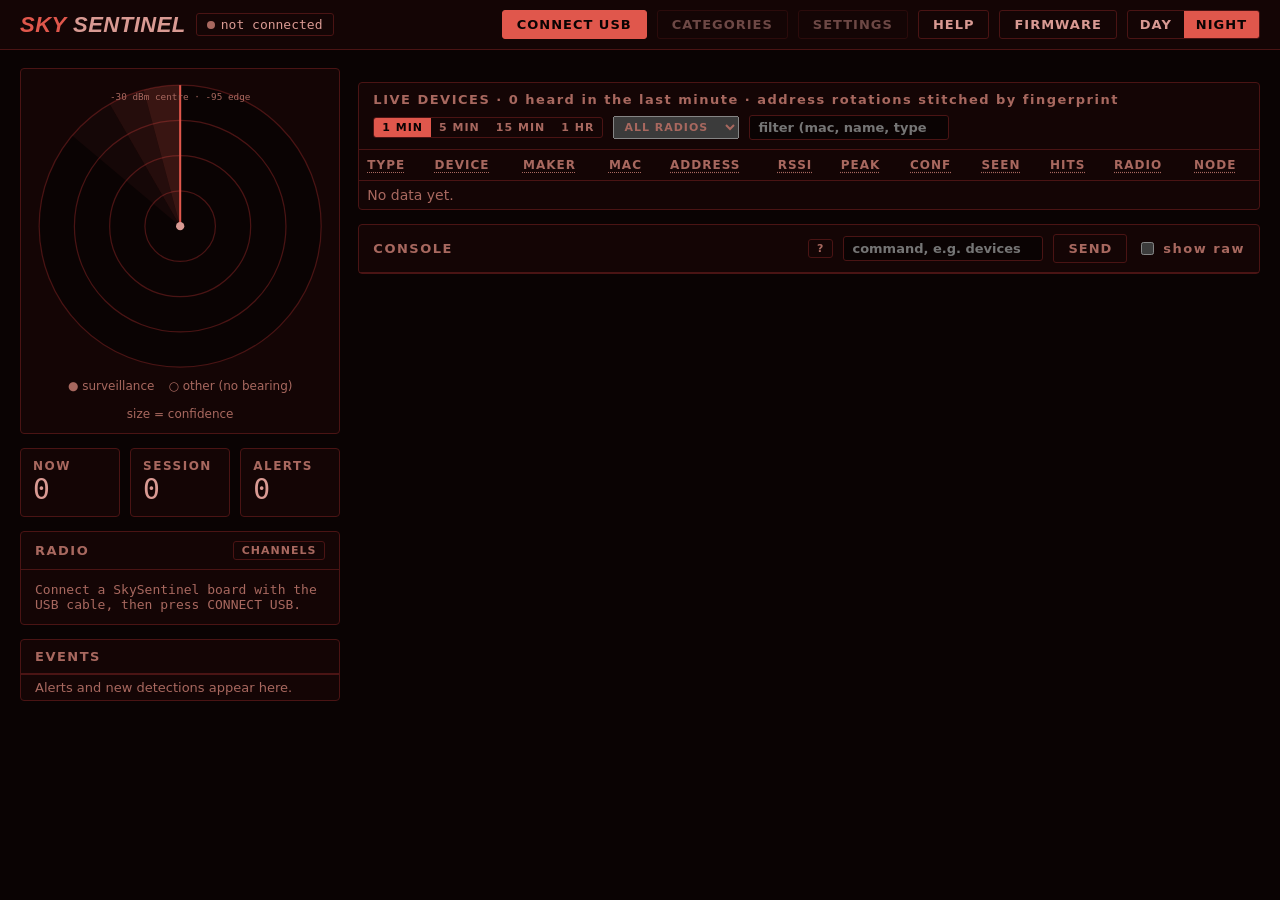
==== commit 5ff2123e: "SkySentinel 2.1.3: T-Embed out of beta, automatic link channel, flood-proof master, build stamps" ====
--- a/webui/index.html
+++ b/webui/index.html
@@ -84,6 +84,7 @@
   .cat .c { font-size: 14px; white-space: nowrap; flex-shrink: 0; }
   .cat.off { opacity: .45; }
   .cat.warn { border-color: var(--warn); color: var(--warn); }
+  .btn.warn { border-color: var(--warn); color: var(--warn); }
   .cat.crit { border-color: var(--crit); color: var(--crit); }
 
   .tablewrap { overflow-x: auto; max-height: 560px; overflow-y: auto; }
@@ -182,7 +183,41 @@
   .cmdhelp b { letter-spacing: 1px; }
   .cmdhelp table { min-width: 0; width: 100%; font-size: 12px; }
   .cmdhelp td { padding: 3px 6px; border-top: 1px solid var(--line); white-space: normal; vertical-align: top; }
-  .nodegrid { display: grid; grid-template-columns: repeat(auto-fill, minmax(280px, 1fr)); gap: 10px; }
+  .nodegrid { display: grid; grid-template-columns: repeat(auto-fill, minmax(210px, 1fr)); gap: 10px; }
+  /* Cluster: glance cards, and the details of the one clicked beside them (below on a narrow screen) */
+  button.nodecard { text-align: left; font: inherit; color: inherit; background: var(--bg); width: 100%; cursor: pointer; }
+  button.nodecard:hover { border-color: var(--accent); }
+  .nodecard.sel { border-color: var(--accent); box-shadow: inset 0 0 0 1px var(--accent); }
+  .nc-top { display: flex; align-items: center; gap: 8px; min-width: 0; }
+  .nc-name { font-weight: 700; font-size: 16px; white-space: nowrap; overflow: hidden; text-overflow: ellipsis; flex: 1 1 auto; min-width: 0; }
+  .nc-dot { width: 10px; height: 10px; border-radius: 5px; flex: none; background: var(--accent); }
+  .nc-dot.warn { background: var(--warn); }
+  .nc-dot.off { background: var(--muted); }
+  .nc-sub { font-size: 12px; color: var(--muted); }
+  .meters { display: grid; grid-template-columns: repeat(3, minmax(0, 1fr)); gap: 8px; margin-top: 4px; }
+  .meter { display: flex; flex-direction: column; gap: 3px; min-width: 0; }
+  .meter > .ml { font-size: 10px; letter-spacing: 1px; color: var(--muted); }
+  .meter > .mv { font-family: "JetBrains Mono", ui-monospace, monospace; font-size: 11px; white-space: nowrap; }
+  .bars { display: flex; align-items: flex-end; gap: 2px; height: 16px; }
+  .bars > span { width: 5px; border-radius: 1px; background: var(--line); }
+  .mbar { position: relative; height: 6px; margin: 5px 0; background: var(--line); border-radius: 3px; }
+  .mbar > .fill { position: absolute; left: 0; top: 0; bottom: 0; border-radius: 3px; }
+  .mbar > .low { position: absolute; top: -3px; width: 2px; height: 12px; background: var(--warn); }
+  .nc-chips { display: flex; flex-wrap: wrap; gap: 4px; margin-top: 2px; }
+  .nc-chips .chip { font-weight: 400; letter-spacing: 0; color: var(--text); border-color: var(--line); }
+  .nc-chips .chip.ok { color: var(--accent); border-color: currentColor; }
+  .nc-chips .chip.warn { color: var(--warn); border-color: currentColor; }
+  .nc-warn { display: flex; align-items: center; gap: 6px; font-size: 13px; color: var(--warn); background: var(--warn-bg); border-radius: 3px; padding: 4px 8px; }
+  .nodedetail { display: flex; flex-direction: column; gap: 12px; }
+  .lch-bar { display: inline-block; height: 8px; border-radius: 2px; background: var(--accent); vertical-align: middle; margin-right: 8px; }
+  .lch-cur { color: var(--accent); }
+  #lchDialog { width: min(560px, calc(100vw - 32px)); }
+  .nd-sec { display: flex; flex-direction: column; gap: 5px; }
+  .nd-sec > b { font-size: 12px; letter-spacing: 2px; color: var(--muted); border-bottom: 1px solid var(--line); padding-bottom: 4px; }
+  .nd-row { display: flex; justify-content: space-between; gap: 12px; font-size: 14px; }
+  .nd-row > span:first-child { color: var(--muted); white-space: nowrap; }
+  .nd-row[title] > span:first-child, .meter[title] .ml, .nd-sec > b[title] { cursor: help; text-decoration: underline dotted; text-underline-offset: 3px; text-decoration-color: var(--line); }
+  .nd-row > span:last-child { text-align: right; font-family: "JetBrains Mono", ui-monospace, monospace; font-size: 13px; }
   .nodecard { border: 1px solid var(--line); border-radius: 4px; padding: 10px 12px; display: flex; flex-direction: column; gap: 4px; font-size: 14px; }
   .nodecard.me { border-color: var(--accent); }
   .nodecard.warn { border-color: var(--warn); }
@@ -275,8 +310,9 @@
     <div class="panel" id="clusterPanel" hidden>
       <h2 id="clusterHead" class="clickable" title="Click to show or hide the node cards"><span><span id="clusterArrow">\u25be</span> CLUSTER</span>
         <span class="row" style="gap:10px"><span class="mono" id="clusterSummary"></span>
+        <button class="btn small" id="lchBtn" title="Which Wi-Fi channel the cluster talks on. Automatic: the master moves it off a crowded channel. Click to see the survey or choose one yourself.">LINK CH 6</button>
         <button class="btn small primary" id="pairOpenBtn" title="Add a board to this cluster: step-by-step">PAIR A NODE</button></span></h2>
-      <div class="pad nodegrid" id="clusterCards"></div>
+      <div class="pad" id="clusterCards"><div class="nodegrid" id="nodeGrid"></div></div>
     </div>
     <div class="cats not-node" id="cats"></div>
     <div class="panel not-node">
@@ -368,7 +404,7 @@
         <b class="sub">MASTER</b>
         <div class="row" style="justify-content:space-between"><span>Work split <span class="hint">split = most coverage · mirror = same plan everywhere, for direction finding</span></span>
           <span class="seg"><button id="modeSplit">SPLIT</button><button id="modeMirror">MIRROR</button></span></div>
-        <div class="row" style="justify-content:space-between; margin-top:8px"><span>Master's own radio listens too <span class="hint">(BLE + channel 6)</span></span>
+        <div class="row" style="justify-content:space-between; margin-top:8px"><span>Master's own radio listens too <span class="hint">(BLE + the link channel)</span></span>
           <span class="seg"><button id="localOn">ON</button><button id="localOff">OFF</button></span></div>
         <div class="row" style="justify-content:space-between; margin-top:8px"><span>Node screens <span class="hint">(boards with a display, e.g. Heltec; off = dark backlight)</span></span>
           <span class="seg"><button id="screensOn">ON</button><button id="screensOff">OFF</button></span></div>
@@ -517,8 +553,8 @@
           <li><b>Standalone:</b> one board does everything. It hops all Wi-Fi channels and scans Bluetooth, keeps
             the device list, and feeds this page. Right for a single C5.</li>
           <li><b>Master:</b> the brain of a cluster. Pairs with nodes over ESP-NOW (a direct radio link, no router),
-            tells each one what to scan, and merges what they hear into one list. It stays on Wi-Fi channel 6 to
-            hear its nodes, and its own radio still listens there and to Bluetooth.</li>
+            tells each one what to scan, and merges what they hear into one list. It stays on the cluster's link channel
+            (6 unless it moved to 1 or 11 to dodge a crowded channel: LINK CH on the cluster panel) to hear its nodes, and its own radio still listens there and to Bluetooth.</li>
           <li><b>Node:</b> a sensor. Scans what the master assigns and reports back once a second. Connect this page
             to the master, not a node, to see devices.</li>
         </ul>
@@ -678,6 +714,18 @@
 </dialog>
 <!--FLASHER:END-->
 
+<dialog id="nodeInfo" aria-labelledby="niTitle">
+  <div class="panel" style="border:0">
+    <h2><span id="niTitle"></span></h2>
+    <div class="pad nodedetail" id="niBody"></div>
+  </div>
+</dialog>
+<dialog id="lchDialog" aria-labelledby="lchTitle">
+  <div class="panel" style="border:0">
+    <h2><span id="lchTitle">LINK CHANNEL</span></h2>
+    <div class="pad nodedetail" id="lchBody"></div>
+  </div>
+</dialog>
 <dialog id="nodeEdit" aria-labelledby="neTitle">
   <div class="panel" style="border:0">
     <h2><span id="neTitle"></span></h2>
@@ -822,6 +870,9 @@
 
 <script>
 "use strict";
+// Only ESP32 boards in the browser's port list: Espressif's own USB (C5, S3: "USB JTAG/
+// serial debug unit"), WCH CH340 / CH9102 (CYD), Silicon Labs CP210x (DevKit), FTDI.
+const ESP_PORTS = [{ usbVendorId: 0x303a }, { usbVendorId: 0x1a86 }, { usbVendorId: 0x10c4 }, { usbVendorId: 0x0403 }];
 // ---------------------------------------------------------------------------
 // Categories: bit (1 << index) in the firmware's category mask (ss_proto.h)
 const CATS = [
@@ -876,7 +927,7 @@
 function nodeJob(n, cats) {
   const parts = [];
   if (n.role === "ble" || n.role === "both") { if (n.duty) parts.push(`Bluetooth ${n.duty}%`); }
-  if (n.role === "wifi" || n.role === "both") parts.push(n.chans ? `Wi-Fi ${n.chans} ch${n.caps & CAPS.wifi5 ? "" : " (2.4 GHz)"}` : "Wi-Fi ch 6");
+  if (n.role === "wifi" || n.role === "both") parts.push(n.chans ? `Wi-Fi ${n.chans} ch${n.caps & CAPS.wifi5 ? "" : " (2.4 GHz)"}` : `Wi-Fi ch ${(state.status && state.status.lch) || 6}`);
   if (n.caps & CAPS.classic) parts.push("Classic Bluetooth");
   if (n.caps & CAPS.lora) parts.push(cats & (1 << CAT_INDEX.lora) ? "LoRa 915" : "LoRa (category off)");
   if (n.caps & CAPS.dash) parts.push("Dashboard");
@@ -936,8 +987,21 @@
     const g = e.target.closest("[data-gps]");
     if (g) { openGps(g.dataset.gps); return; }
     const b = e.target.closest("[data-edit]");
-    if (b) openNodeEdit(b.dataset.edit);
+    if (b) { openNodeEdit(b.dataset.edit); return; }
+    const c = e.target.closest("[data-node]");
+    if (c) { detailId = c.dataset.node; if (state.status) renderCluster(state.status); }
   });
+  $("niBody").addEventListener("click", (e) => {
+    const g = e.target.closest("[data-gps]");
+    if (g) { openGps(g.dataset.gps); return; }
+    const b = e.target.closest("[data-edit]");
+    if (b) { const id = b.dataset.edit; $("nodeInfo").close(); openNodeEdit(id); return; }
+    const a = e.target.closest("[data-act]");
+    if (a) { detailAction(a.dataset.act, a.dataset.id); return; }
+    if (e.target.closest("[data-close-detail]")) $("nodeInfo").close();
+  });
+  // However it closes (CLOSE, Esc, EDIT): nothing is open any more
+  $("nodeInfo").addEventListener("close", () => { detailId = null; $("niBody").dataset.html = ""; if (state.status) renderCluster(state.status); });
   $("gpsClose").onclick = closeGps;
   $("gpsDialog").addEventListener("cancel", () => { clearInterval(gpsWin.timer); gpsWin.id = null; });
   $("gpsBody").addEventListener("click", (e) => {
@@ -1214,12 +1278,254 @@
     nodeUpSeen[n.id] = n.up;
   }
 }
-function healthText(n) {
-  if (!n.heap) return "";
-  const bad = RST_BAD.has(n.rst);
-  return `<div class="hint mono">last start: <span style="${bad ? "color:var(--warn)" : ""}">${esc(RST_WHY[n.rst] || n.rst)}</span>` +
-    ` \u00b7 memory ${n.heap} KB free (low ${n.heapmin})` +
-    ` \u00b7 <span style="${n.losses ? "color:var(--warn)" : ""}">lost master ${n.losses}\u00d7 since then</span></div>`;
+
+// ---------------------------------------------------------------------------
+// Cluster cards: a glance at each board (link, loss, memory, its job), and a click opens
+// everything about it beside them, with its actions (EDIT, IDENTIFY, REBOOT, FORGET).
+let detailId = null;   // the board whose details are open ("me" = the master)
+const lossPct = (n) => (n.frames + n.lost ? (100 * n.lost) / (n.frames + n.lost) : 0);   // since the master started
+// Recent loss: the master sends totals; the page keeps a sample every 10 s for an hour and
+// compares. A window longer than the page has been watching uses what it has (span).
+const lossHist = {};
+function noteLoss(nodes) {
+  const now = Date.now();
+  for (const n of nodes) {
+    const h = (lossHist[n.id] ||= []);
+    const last = h[h.length - 1];
+    if (last && (n.frames < last.f || n.lost < last.l)) h.length = 0;   // its counts restarted (master restart)
+    if (!last || now - last.t >= 10000) h.push({ t: now, f: n.frames, l: n.lost });
+    while (h.length > 2 && now - h[1].t > 3700000) h.shift();   // keep just over an hour
+  }
+}
+// { pct, span (ms covered), frames } over the last `ms`, or null with no history yet
+function lossOver(n, ms) {
+  // Newer masters keep these themselves: they survive a page reload and land in its log
+  const k = ms <= 600000 ? "l10" : "l60";
+  if (n[k] != null) return { pct: n[k] / 10, span: (n[k + "s"] || 0) * 1000 };
+  const h = lossHist[n.id];
+  if (!h || !h.length) return null;
+  const now = Date.now();
+  let base = h[0];   // the newest sample at least `ms` old (the oldest there is, if none)
+  for (const x of h) { if (now - x.t >= ms) base = x; else break; }
+  const df = n.frames - base.f, dl = n.lost - base.l;
+  if (df + dl <= 0) return { pct: 0, span: now - base.t, frames: 0 };
+  return { pct: (100 * dl) / (df + dl), span: now - base.t, frames: df + dl };
+}
+const recentLoss = (n) => { const r = lossOver(n, 600000); return r && r.span >= 60000 ? r.pct : lossPct(n); };
+const spanText = (ms) => (ms >= 3540000 ? "1 h" : ms >= 60000 ? Math.round(ms / 60000) + " min" : Math.round(ms / 1000) + " s");
+// Which firmware a board runs: release plus build stamp (YYMMDDHHMM), from 2.1.3 on
+function fwText(rel, bld) {
+  if (!rel) return "2.1.2 or older (doesn't say which build)";
+  if (!bld) return esc(rel);
+  const t = String(bld).padStart(10, "0");   // YYMMDDHHMM: shown as the date, 20261113
+  return `${esc(rel)} \u00b7 built 20${t.slice(0, 6)}`;
+}
+const lossVar = (p) => (p < 2 ? "var(--accent)" : p < 10 ? "var(--warn)" : "var(--crit)");
+const linkLevel = (d) => (d > -55 ? 4 : d > -67 ? 3 : d > -80 ? 2 : d > -90 ? 1 : 0);
+const MEM_SCALE = 160;   // KB: a full memory bar
+function nodeWarn(n) {
+  if (!n.online) return `offline${n.age ? ", last heard " + fmtUp(n.age) + " ago" : ""}`;
+  const p = recentLoss(n);
+  if (p >= 10) return `${p.toFixed(1)}% of frames lost lately`;
+  if (n.stk) return `restarted: frames stuck ${(n.stk / 1000).toFixed(1)} s`;
+  if (RST_BAD.has(n.rst)) return `last start: ${RST_WHY[n.rst] || n.rst}`;
+  if (!n.ack) return "getting its orders";
+  return "";
+}
+// Hover help for the cluster cards and the details window (title tooltips)
+const HELP = {
+  LINK: "How well the master hears this board. More bars = stronger signal; below -80 dBm frames start going missing.",
+  "LOSS 10M": "Share of this board's frames that never reached the master in the last 10 minutes. Under 2% is normal, over 10% needs a look.",
+  MEMORY: "Free memory now. The tick mark is the lowest it has been since the board started; if that gets near the left end, the board may run out.",
+  LOOP: "The master's slowest pass through its main loop. Long passes (over 300 ms) mean it may be too busy to keep up with its nodes.",
+  "LINK TO THE MASTER": "How the radio link between this board and the master is doing.",
+  HEALTH: "How the board itself is doing: firmware, uptime, restarts, memory, power.",
+  "RADIO DRIVER": "Numbers from the Wi-Fi driver, which has a known bug (esp-idf #19269) that can leave frames stuck.",
+  SCANNING: "What this board has been told to listen to, and what it has heard.",
+  "ITS OWN RADIO": "What the master listens to itself, besides running the cluster.",
+  firmware: "Release and build time of the firmware on this board. Orange = different from the master's.",
+  signal: "How strongly the master hears this board, in dBm. -30 is very close, -90 is the edge.",
+  "last heard": "Time since the master last got anything from this board.",
+  frames: "Frames the master received from this board since the master started, and how many went missing on the way.",
+  "loss, last 10 min": "Missing frames over the last 10 minutes. This is the number the card shows.",
+  "loss, last hour": "Missing frames over the last hour, to tell a bad moment from a bad spot.",
+  "loss since the master started": "Missing frames since the master last started, including any rough patch right after it.",
+  "lost the master": "Times this board stopped hearing the master and had to find it again, since the board started.",
+  "link setting": "Normal Wi-Fi, or Long Range (slower but reaches farther). Set with EDIT.",
+  "Long Range now": "Whether the link is using Long Range right now, and whether this board can.",
+  slot: "This board's position in the master's list.",
+  up: "Time since this board last started.",
+  "last start": "Why the board last started. Crash, watchdog or power dips are worth a look; USB resets are just flashing or a serial monitor.",
+  "memory free": "Free memory now, and the lowest it has been since the board started.",
+  power: "USB power or battery level.",
+  "slowest send": "The longest the Wi-Fi driver took to confirm a frame was sent. Under 300 ms is fine.",
+  "stuck before the last restart": "If the board restarted because frames were stuck in the driver, how long they were stuck.",
+  "slowest loop pass": "The master's slowest pass through its main loop.",
+  "frames dropped on arrival": "Frames that reached the master but were thrown away because it was too busy to take them. Should stay at 0.",
+  "flood skipped": "During a flood (a beacon or Bluetooth spam tool nearby, thousands of fake devices) the master files sightings for at most 40 ms a pass, so it keeps answering its nodes. Past that it skips ordinary sightings (they come round again in seconds) but always files strong matches, anything 50%+ confident, and sub-GHz bursts. A start looks like this for a minute or two: every device is new to the master.",
+  "USB output kicks / resets": "Times the master's USB output stalled and had to be restarted.",
+  job: "What the master told this board to listen to.",
+  scanning: "What the master listens to itself.",
+  "pinned to": "A job you pinned with EDIT, instead of letting the master choose.",
+  "Wi-Fi frames": "Wi-Fi frames this board has heard since it started.",
+  "Bluetooth adverts": "Bluetooth advertisements this board has heard since it started.",
+  "Classic Bluetooth found": "Classic Bluetooth devices found by inquiry scans since it started.",
+  LoRa: "LoRa listening mode (Meshtastic and similar).",
+  GPS: "GPS fix and satellites in view.",
+  "SD card": "Whether the board is logging to its SD card.",
+  screen: "Whether this board's screen is on, off, or following the master's setting.",
+};
+const helpAttr = (k) => (HELP[k] ? ` title="${esc(HELP[k])}"` : "");
+const WARN_HELP = [
+  [/^offline/, "The master hasn't heard this board for over 15 seconds."],
+  [/frames lost lately/, "Over 10% of this board's frames went missing in the last 10 minutes. Click for the details."],
+  [/^restarted: frames stuck/, "The board restarted itself because frames got stuck in the Wi-Fi driver (known bug). It's back on its own."],
+  [/^last start/, "The board's last restart wasn't a normal one. Click for the details."],
+  [/^getting its orders/, "The master sent this board a new job and is waiting for it to confirm. Usually clears in seconds."],
+];
+const warnHelp = (w) => { const h = WARN_HELP.find(([re]) => re.test(w)); return h ? ` title="${esc(h[1])}"` : ""; };
+function meterHtml(label, inner, value, valueColor) {
+  return `<div class="meter"${helpAttr(label)}><span class="ml">${label}</span>${inner}<span class="mv"${valueColor ? ` style="color:${valueColor}"` : ""}>${value}</span></div>`;
+}
+function memMeter(heap, low) {
+  if (!heap) return meterHtml("MEMORY", `<div class="mbar"></div>`, "not sent", "var(--muted)");
+  const pct = (k) => Math.min(100, (100 * k) / MEM_SCALE);
+  return meterHtml("MEMORY", `<div class="mbar"><span class="fill" style="width:${pct(heap)}%;background:var(--accent)"></span>` +
+    (low ? `<span class="low" style="left:${pct(low)}%" title="lowest since it started: ${low} KB"></span>` : "") + `</div>`, `${heap} KB`);
+}
+function nodeChips(n, cats) {
+  const jobHelp = (t) => /^Bluetooth \d/.test(t) ? `Listens for Bluetooth ${t.split(" ")[1]} of the time, Wi-Fi the rest`
+    : /^Wi-Fi/.test(t) ? "Hops across this many Wi-Fi channels, as split up by the master"
+    : /^Classic Bluetooth/.test(t) ? "Runs Classic Bluetooth inquiry scans (headsets, speakers, cars)"
+    : /^Dashboard/.test(t) ? "Shows the cluster on its own screen"
+    : /^LoRa/.test(t) ? "Listens on LoRa (Meshtastic and similar)"
+    : /^Sub-GHz/i.test(t) ? "Watches sub-GHz bands (key fobs, tire sensors)" : "";
+  const out = nodeJob(n, cats).split(" \u00b7 ").map((t) => `<span class="chip"${jobHelp(t) ? ` title="${esc(jobHelp(t))}"` : ""}>${esc(t)}</span>`);
+  if (n.force === "all") out.push(`<span class="chip ok" title="Pinned with EDIT to scan everything on its own">EVERYTHING</span>`);
+  else if (n.force && n.force !== "auto") out.push(`<span class="chip" title="Its job is pinned with EDIT instead of chosen by the master">PINNED</span>`);
+  if (n.lr & 2) out.push(`<span class="chip ok" title="Talking to the master in Espressif Long Range mode">LR${n.lmd === "lr250" ? " 250" : n.lmd === "lr500" ? " 500" : ""}</span>`);
+  const gps = gpsText(n.gps, n.sats, n.id);
+  if (gps) out.push(gps);
+  const sd = sdText(n.sd);
+  if (sd) out.push(sd);
+  if (n.screen === 0) out.push(`<span class="chip">screen off</span>`);
+  if (n.batt !== undefined && n.batt !== 255) out.push(`<span class="chip${n.batt !== 254 && n.batt <= 15 ? " warn" : ""}" title="${n.batt === 254 ? "Running on USB power" : "Battery level"}">${n.batt === 254 ? "USB power" : "battery " + n.batt + "%"}</span>`);
+  return out.join("");
+}
+function nodeCardHtml(n, cats) {
+  const warn = nodeWarn(n);
+  const p = recentLoss(n);   // the last 10 minutes (all of it until the page has watched a minute)
+  const lv = n.online ? linkLevel(n.link) : 0;
+  const bars = [1, 2, 3, 4].map((i) => `<span style="height:${4 * i}px${i <= lv ? ";background:" + lossVar(p) : ""}"></span>`).join("");
+  return `<button type="button" class="nodecard${warn ? " warn" : ""}${!n.online ? " bad" : ""}${detailId === n.id ? " sel" : ""}" data-node="${esc(n.id)}" aria-pressed="${detailId === n.id}">
+    <div class="nc-top"><span class="nc-dot${!n.online ? " off" : warn ? " warn" : ""}"></span><span class="nc-name">${esc(n.label || n.id)}</span></div>
+    <div class="nc-sub mono">${esc(n.id)} \u00b7 ${HW_NAMES[n.hw] || "node"}</div>
+    <div class="meters">
+      ${meterHtml("LINK", `<div class="bars" aria-hidden="true">${bars}</div>`, n.online ? `${n.link} dBm` : "offline")}
+      ${meterHtml("LOSS 10M", `<div class="mbar"><span class="fill" style="width:${Math.min(100, p * 2)}%;background:${lossVar(p)}"></span></div>`, p < 0.05 ? "0%" : p.toFixed(1) + "%", lossVar(p))}
+      ${memMeter(n.heap, n.heapmin)}
+    </div>
+    <div class="nc-chips">${nodeChips(n, cats)}</div>
+    ${warn ? `<div class="nc-warn"${warnHelp(warn)}><svg width="14" height="14" viewBox="0 0 24 24" fill="none" stroke="currentColor" stroke-width="2" stroke-linecap="round" stroke-linejoin="round" aria-hidden="true"><path d="M12 3l9 16H3z"></path><path d="M12 10v4"></path><path d="M12 17h.01"></path></svg><span>${esc(warn)}</span></div>` : ""}
+  </button>`;
+}
+function masterCardHtml(s) {
+  const own = s.local === false ? "own radio off" : `Bluetooth ${s.ble_duty}% \u00b7 Wi-Fi ch ${s.lch || 6}`;
+  return `<button type="button" class="nodecard me${detailId === "me" ? " sel" : ""}" data-node="me" aria-pressed="${detailId === "me"}">
+    <div class="nc-top"><span class="nc-dot"></span><span class="nc-name">${esc(s.id || "master")}</span><span class="chip ok">MASTER</span></div>
+    <div class="nc-sub mono">${esc(s.id || "")} \u00b7 ${HW_NAMES[s.hw] || "board"}</div>
+    <div class="meters">
+      ${meterHtml("LINK", `<div class="bars" aria-hidden="true">${[1, 2, 3, 4].map((i) => `<span style="height:${4 * i}px;background:var(--accent)"></span>`).join("")}</div>`, "this page")}
+      ${meterHtml("LOOP", `<div class="mbar"><span class="fill" style="width:${Math.min(100, (s.loop_max || 0) / 5)}%;background:${(s.loop_max || 0) > 300 ? "var(--warn)" : "var(--accent)"}"></span></div>`, `${s.loop_max ?? "-"} ms`)}
+      ${memMeter(s.heap, s.heapmin)}
+    </div>
+    <div class="nc-chips"><span class="chip">${esc(own)}</span>${s.gps ? gpsText(s.gps.st, s.gps.sats, s.id) : ""}</div>
+  </button>`;
+}
+// One section of the detail panel: [label, value, color?] rows
+function ndSection(title, rows) {
+  return `<div class="nd-sec"><b${helpAttr(title)}>${title}</b>${rows.filter(Boolean).map(([k, v, c]) =>
+    `<div class="nd-row"${helpAttr(k)}><span>${k}</span><span${c ? ` style="color:${c}"` : ""}>${v}</span></div>`).join("")}</div>`;
+}
+function detailHtml(s) {
+  const head = (dotCls, name, sub) => `<div class="nc-top"><span class="nc-dot${dotCls}"></span><span class="nc-sub mono" style="font-size:13px">${sub}</span></div>`;
+  if (detailId === "me") {
+    return head("", s.id || "master", `${esc(s.mac || "")} \u00b7 ${HW_NAMES[s.hw] || "board"} \u00b7 runs this page`) +
+      ndSection("HEALTH", [
+        ["firmware", fwText(s.rel, s.bld)],
+        ["up", fmtUp(Math.floor((s.ms || 0) / 1000))],
+        s.rst && ["last start", esc(RST_WHY[s.rst] || s.rst), RST_BAD.has(s.rst) ? "var(--warn)" : ""],
+        s.heap && ["memory free", `${s.heap} KB (low ${s.heapmin} KB)`],
+        ["slowest loop pass", `${s.loop_max ?? "-"} ms`],
+        ["USB output kicks / resets", `${s.usb_kicks ?? 0} / ${s.usb_resets ?? 0}`],
+      ]) +
+      ndSection("ITS OWN RADIO", [
+        ["scanning", s.local === false ? "off (only merges its nodes)" : `Bluetooth ${s.ble_duty}% \u00b7 Wi-Fi ch ${s.lch || 6}`],
+        s.shed ? ["flood skipped", `${(s.shedn || 0).toLocaleString()} ordinary sightings in ${s.shed.toLocaleString()} frames: a flood or spam tool nearby, or the first minutes after a start; important ones are always filed`, "var(--warn)"] : null,
+        ["frames dropped on arrival", String(s.rx_dropped ?? 0)],
+      ]) + `<div class="row" style="justify-content:flex-end;padding-top:4px;border-top:1px solid var(--line)"><button type="button" class="btn" data-close-detail>CLOSE</button></div>`;
+  }
+  const n = (s.nodes || []).find((x) => x.id === detailId);
+  if (!n) return "";
+  const p = lossPct(n);
+  const warn = nodeWarn(n);
+  return head(!n.online ? " off" : warn ? " warn" : "", n.label || n.id,
+      `${esc(n.id)} \u00b7 ${HW_NAMES[n.hw] || "node"} \u00b7 ${!n.online ? "offline" : n.ack ? "online" : "getting its orders"}`) +
+    ndSection("LINK TO THE MASTER", [
+      ["signal", n.online ? `${n.link} dBm` : "\u2014"],
+      ["last heard", n.age ? `${fmtUp(n.age)} ago` : "now"],
+      ["frames", `${n.frames.toLocaleString()} received \u00b7 ${n.lost.toLocaleString()} lost`, lossVar(p)],
+      ...[[600000, "loss, last 10 min"], [3600000, "loss, last hour"]].map(([ms, k]) => {
+        const r = lossOver(n, ms);
+        if (!r) return null;
+        if (r.span < 60000) return [k, "measuring (first minute)"];
+        const part = r.span < ms - 15000 ? ` (only ${spanText(r.span)} so far)` : "";
+        return [k, `${r.pct.toFixed(1)}%${part}`, lossVar(r.pct)];
+      }),
+      ["loss since the master started", `${p.toFixed(1)}%`, lossVar(p)],
+      n.losses !== undefined && ["lost the master", `${n.losses}\u00d7 since it started`, n.losses ? "var(--warn)" : ""],
+      ["link setting", n.lmd === "auto" || !n.lmd ? "follows the master" : n.lmd === "normal" ? "normal" : n.lmd === "lr250" ? "Long Range 250" : "Long Range 500"],
+      ["Long Range now", n.lr & 2 ? "on" : n.lr & 1 ? "off (capable)" : "not capable"],
+      ["slot", String(n.slot)],
+    ]) +
+    ndSection("HEALTH", [
+      ["firmware", fwText(n.rel, n.bld), n.rel !== (state.status || {}).rel ? "var(--warn)" : ""],
+      ["up", fmtUp(n.up)],
+      n.rst && ["last start", esc(RST_WHY[n.rst] || n.rst), RST_BAD.has(n.rst) ? "var(--warn)" : ""],
+      ["memory free", n.heap ? `${n.heap} KB (low ${n.heapmin} KB)` : "not sent by this board"],
+      ["power", n.batt === 254 ? "USB" : n.batt !== undefined && n.batt !== 255 ? `battery ${n.batt}%` : "\u2014"],
+    ]) +
+    ndSection("RADIO DRIVER", [
+      ["slowest send", n.txw ? `${n.txw} ms` : n.txw === 0 ? "under 1 ms" : "\u2014", n.txw > 300 ? "var(--warn)" : ""],
+      ["stuck before the last restart", n.stk ? `${(n.stk / 1000).toFixed(1)} s` : "never", n.stk ? "var(--warn)" : ""],
+    ]) +
+    ndSection("SCANNING", [
+      ["job", esc(nodeJob(n, s.cats))],
+      n.force && n.force !== "auto" && ["pinned to", n.force === "all" ? "EVERYTHING" : esc(n.force)],
+      ["Wi-Fi frames", Number(n.wifi || 0).toLocaleString()],
+      [n.hw === 6 || n.hw === 3 ? "Classic Bluetooth found" : "Bluetooth adverts", Number(n.ble || 0).toLocaleString()],
+      n.lmode && ["LoRa", `${esc(n.lmode)}${n.lslot ? " \u00b7 slot " + n.lslot : ""}`],
+      n.gps && n.gps !== "none" && ["GPS", `${esc(n.gps)}${n.sats ? " \u00b7 " + n.sats + " satellites" : ""}`],
+      n.sd && n.sd !== "none" && ["SD card", esc(n.sd)],
+      ["screen", n.screen === 0 ? "off" : n.screen === 1 ? "on" : "follows the master"],
+    ]) +
+    `<div class="row" style="padding-top:4px;border-top:1px solid var(--line)">
+      <button type="button" class="btn primary" data-edit="${esc(n.id)}">EDIT</button>
+      <button type="button" class="btn" data-act="identify" data-id="${esc(n.id)}">IDENTIFY</button>
+      <button type="button" class="btn" data-act="reboot" data-id="${esc(n.id)}">REBOOT</button>
+      <button type="button" class="btn" style="color:var(--crit)" data-act="forget" data-id="${esc(n.id)}">FORGET</button>
+      <span style="flex:1"></span><button type="button" class="btn" data-close-detail>CLOSE</button></div>`;
+}
+function detailAction(act, id) {
+  const n = (state.status?.nodes || []).find((x) => x.id === id);
+  if (!n || !state.link) return;
+  const who = n.label ? `${n.label} (${n.id})` : n.id;
+  if (act === "forget" && !confirm(`Forget ${who}?\n\nIt leaves the cluster and waits to be paired again.`)) return;
+  editId = id;
+  nodeCmd(act);
+  if (act === "identify") addEvent(0, `${who} will flash THIS ONE when it next checks in (within ~5 s)`);
+  if (act === "reboot") addEvent(0, `${who} will restart when it next checks in (within ~5 s)`);
+  if (act === "forget") detailId = null;
 }
 
 function renderCluster(s) {
@@ -1228,30 +1534,119 @@
   if (!show) return;
   const nodes = s.nodes || [];
   noteNodeRestarts(nodes);
+  noteLoss(nodes);
+  renderLinkCh(s);
   const online = nodes.filter((n) => n.online).length;
-  $("clusterSummary").textContent = `${online} of ${nodes.length} node${nodes.length === 1 ? "" : "s"} online \u00b7 ${s.mode || "split"} mode \u00b7 node screens ${s.screens === false ? "off" : "on"}`;
-  const me = `<div class="nodecard me">
-      <div class="row" style="justify-content:space-between"><b>${esc(s.id || "")} \u00b7 ${HW_NAMES[s.hw] || "board"}</b><span class="chip ok">MASTER</span></div>
-      <div>${s.local === false ? "Own radio off" : `Own radio: Bluetooth ${s.ble_duty}% \u00b7 Wi-Fi ch 6`}${s.gps ? " " + gpsText(s.gps.st, s.gps.sats, s.id) : ""}</div>
-      <div class="hint mono">${s.mac || ""} \u00b7 runs this page \u00b7 merges everything</div>
-      <div class="hint mono">up ${fmtUp(Math.floor((s.ms || 0) / 1000))}${s.rst ? ` \u00b7 last start: <span style="${RST_BAD.has(s.rst) ? "color:var(--warn)" : ""}">${esc(RST_WHY[s.rst] || s.rst)}</span>` : ""}</div></div>`;
+  $("clusterSummary").textContent = `${online} of ${nodes.length} node${nodes.length === 1 ? "" : "s"} online \u00b7 ${s.mode || "split"} mode \u00b7 node screens ${s.screens === false ? "off" : "on"} \u00b7 click a card for details`;
   $("clusterCards").hidden = !clusterOpen;
   $("clusterArrow").textContent = clusterOpen ? "\u25be" : "\u25b8";
-  const cards = nodes.map((n) => {
-    const state = !n.online ? ["OFFLINE", "bad"] : n.ack ? ["ONLINE", "ok"] : ["GETTING ORDERS", "warn"];
-    const loss = n.frames ? (100 * n.lost / (n.frames + n.lost)).toFixed(1) : "0";
-    const bt = n.hw === 6 ? `Classic found ${n.ble}` : `BLE adverts ${n.ble}`;
-    return `<div class="nodecard ${state[1]}">
-      <div class="row" style="justify-content:space-between"><b>${n.label ? esc(n.label) + " \u00b7 " : ""}${esc(n.id)} \u00b7 ${HW_NAMES[n.hw] || "node"}</b>
-        <span class="row"><span class="chip ${state[1]}">${state[0]}</span><button class="btn small" data-edit="${esc(n.id)}">EDIT</button></span></div>
-      <div>${nodeJob(n, s.cats)}${n.force === "all" ? ` <span class="tag">EVERYTHING</span>` : n.force && n.force !== "auto" ? ` <span class="tag">PINNED</span>` : ""}${n.screen === 0 ? ` <span class="tag">SCREEN OFF</span>` : ""}${n.lmode && n.lmode !== "auto" ? ` <span class="tag">LORA ${esc(n.lmode.toUpperCase())}${n.lslot ? " SLOT " + n.lslot : ""}</span>` : ""}</div>
-      ${gpsText(n.gps, n.sats) || sdText(n.sd) || (n.lr & 2) ? `<div>${gpsText(n.gps, n.sats, n.id)} ${sdText(n.sd)}${n.lr & 2 ? ` <span class="chip ok" title="Talking to the master in Espressif Long Range mode">LR${n.lmd === "lr250" ? " 250" : n.lmd === "lr500" ? " 500" : ""}</span>` : ""}</div>` : ""}
-      <div class="mono">link ${n.link} dBm \u00b7 heard ${n.age ? n.age + " s ago" : "now"} \u00b7 packets ${n.frames} \u00b7 lost ${n.lost} (${loss}%)</div>
-      <div class="hint mono">up ${fmtUp(n.up)} \u00b7 Wi-Fi frames ${n.wifi} \u00b7 ${bt}${battText(n.batt)} \u00b7 slot ${n.slot}</div>${healthText(n)}</div>`;
-  }).join("");
-  $("clusterCards").innerHTML = me + (cards || `<div class="nodecard"><span class="hint">No nodes yet. Press <b>PAIR A NODE</b> above and follow the steps: power the node up next to this master, check its code, ACCEPT.</span></div>`);
-}
-
+  if (detailId && detailId !== "me" && !nodes.some((n) => n.id === detailId)) detailId = null;   // forgotten meanwhile
+  $("nodeGrid").innerHTML = masterCardHtml(s) + (nodes.map((n) => nodeCardHtml(n, s.cats)).join("") ||
+    `<div class="nodecard"><span class="hint">No nodes yet. Press <b>PAIR A NODE</b> above and follow the steps: power the node up next to this master, check its code, ACCEPT.</span></div>`);
+  renderNodeInfo(s);
+}
+// The details window (like EDIT's): opened by a card, kept live while open.
+function nodeInfoTitle(s) {
+  if (detailId === "me") return `${s.id || "master"} \u00b7 ${HW_NAMES[s.hw] || "board"} \u00b7 MASTER`;
+  const n = (s.nodes || []).find((x) => x.id === detailId);
+  return n ? `${n.label ? n.label + " \u00b7 " : ""}${n.id} \u00b7 ${HW_NAMES[n.hw] || "node"}` : "";
+}
+function renderNodeInfo(s) {
+  const dlg = $("nodeInfo");
+  const d = detailId ? detailHtml(s) : "";
+  if (!d) { if (dlg.open) dlg.close(); return; }
+  $("niTitle").textContent = nodeInfoTitle(s);
+  // Redraw only when it changed, so a button being pressed isn't replaced mid-click.
+  const body = $("niBody");
+  if (body.dataset.html !== d) { body.innerHTML = d; body.dataset.html = d; }
+  if (!dlg.open) dlg.showModal();
+}
+
+// ---------------------------------------------------------------------------
+// Link channel: which of 1 / 6 / 11 the cluster talks on. The master surveys and, in
+// automatic mode, moves it; the buttons here pin a channel or go back to automatic.
+// The survey numbers are the master's; the "biggest" lines are worked out here from the
+// live device list, with the same weights (ss_linkchan.cpp), to explain them.
+function lchCost(link, d) {
+  if (d.k !== "w" || !d.ch || d.ch > 13 || d.r == null) return 0;
+  const dist = Math.abs(d.ch - link);
+  if (dist > 4) return 0;
+  const r = Math.max(-95, Math.min(-20, d.r));
+  const e = Math.pow(10, (r + 95) / 30);
+  const overlap = [0, 1, 0.8, 0.5, 0.2][dist];
+  const ap = !!d.ap || /^Access point/.test(d.s || "");
+  if (ap) return dist === 0 ? e * (0.25 + (d.ap && d.ap[4] !== 255 ? d.ap[4] / 255 : 0.15)) : e * overlap;
+  return e * (dist === 0 ? 0.15 : 0.3 * overlap);
+}
+function lchTop(link) {
+  return (state.devices || []).map((d) => [lchCost(link, d), d]).filter(([c]) => c >= 1)
+    .sort((a, b) => b[0] - a[0]).slice(0, 2)
+    .map(([, d]) => `${esc(d.n || d.m)} (ch ${d.ch}${d.ch === link ? "" : ", overlaps"}, ${d.r} dBm)`).join("; ");
+}
+// What you just pressed, so the window answers at once and then follows it through:
+// sent -> the master's answer (ack) -> the move finishing (status). {cmd, at, text, done}
+let lchPending = null;
+function lchStep(s) {
+  const p = lchPending;
+  if (!p) return "";
+  const target = /^\d+$/.test(p.cmd) ? +p.cmd : (p.moveTo || 0);
+  if (!p.done && p.acked && !s.lchto && (!target || s.lch === target)) {   // finished
+    p.done = Date.now();
+    p.text = target ? `Done: the cluster is on channel ${s.lch}.` : p.text;
+  }
+  if (p.done && Date.now() - p.done > 6000) { lchPending = null; return ""; }
+  if (!p.acked && Date.now() - p.at > 10000) p.text = "No answer from the master yet. It may be busy; the status will catch up.";
+  return `<div class="nc-warn" style="color:var(--accent); background:transparent; border:1px solid var(--line)">${esc(p.text)}</div>`;
+}
+function lchHtml(s) {
+  const ch = s.lch || 6, auto = s.lchm !== "fixed", aim = s.lchto || ch;
+  const cost = s.lchc || [0, 0, 0], max = Math.max(1, ...cost);
+  const best = [1, 6, 11][cost.indexOf(Math.min(...cost))];
+  const nodes = (s.nodes || []).filter((n) => n.online && n.l10 != null);
+  const loss = nodes.length ? nodes.reduce((a, n) => a + n.l10, 0) / nodes.length / 10 : null;
+  const now = [
+    ["channel", s.lchto ? `${ch}, moving to ${s.lchto} now…` : String(ch)],
+    ["mode", auto ? "automatic: moves when another channel is clearly better for 30 min running (and the link didn't do worse there before), at most every 6 h" : "fixed (you chose it)"],
+    auto && s.lchnext != null ? ["next check", s.lchnext ? `in ${fmtUp(s.lchnext)}` : "now"] : null,
+    s.lchmv != null ? ["last move", `${s.lchfrom} → ${ch}, ${s.lchwhy === "manual" ? "by you" : "automatic"}, ${fmtUp(s.lchmv)} ago`] : null,
+    auto && s.lchs ? ["leaning toward", `ch ${s.lchs[0]}: clearer for ${s.lchs[1]} of the ${s.lchs[2]} checks in a row it needs`] : null,
+    s.lchv && s.lchl ? ["turned down", `ch ${s.lchv}: the link lost more there (${(s.lchl[[1, 6, 11].indexOf(s.lchv)] / 10).toFixed(1)}%) than it does here now`, "var(--warn)"] : null,
+    loss != null ? ["link loss lately", `${loss.toFixed(1)}% (average of the nodes)`, lossVar(loss)] : null,
+  ];
+  const rows = [1, 6, 11].map((c, i) => {
+    const w = Math.round((cost[i] / max) * 140), tag = c === ch ? " · current" : (c === best && c !== ch ? " · best" : "");
+    const top = lchTop(c), ml = s.lchl ? s.lchl[i] : -1, raw = s.lchr ? s.lchr[i] : null;
+    const extra = [raw != null && raw !== cost[i] ? `right now ${raw}` : "", ml >= 0 ? `link loss measured here ${(ml / 10).toFixed(1)}%` : "", top ? `biggest: ${top}` : ""].filter(Boolean).join(" · ");
+    return [`ch ${c}${tag}`, `<span class="lch-bar" style="width:${Math.max(w, 2)}px"></span>${cost[i]}` + (extra ? `<div class="hint" style="font-family:inherit; white-space:normal">${extra}</div>` : ""),
+      c === ch ? "var(--accent)" : ""];
+  });
+  const busy = lchPending && !lchPending.done;
+  const btn = (cmd, label, on, help) => `<button class="btn${on ? " primary" : ""}" data-lch="${cmd}" title="${esc(help)}"${busy ? " disabled" : ""}>${busy && lchPending.cmd === cmd ? label + "\u2026" : label}</button>`;
+  return lchStep(s) + ndSection("NOW", now) +
+    ndSection(`SURVEY · averaged over about an hour · ${s.lchn || 0} heard lately · lower = clearer`, rows) +
+    `<p class="hint" style="margin:0">A network on an <b>overlapping</b> channel (7 next to 6) hurts the link most: the radio can't take turns with it, so frames get lost or stuck.
+      One on the <b>same</b> channel costs only the airtime it uses. Moving takes a few seconds; a node that misses the move finds the master on its own.
+      If you're on the master's Wi-Fi, your phone reconnects after a move.</p>
+    <div class="row" style="justify-content:space-between; flex-wrap:wrap; gap:8px">
+      <span class="row" style="gap:6px; flex-wrap:wrap">
+        ${btn("auto", "AUTOMATIC", auto, "Let the master pick, and move when another channel is clearly better")}
+        ${[1, 6, 11].map((c) => btn(String(c), `CH ${c}`, !auto && c === aim, `Stay on channel ${c} (turns automatic off)`)).join("")}
+        ${btn("survey", "SURVEY NOW", false, "Survey again now; in automatic mode, move if another channel is clearly better")}
+      </span>
+      <button class="btn" id="lchClose">CLOSE</button>
+    </div>`;
+}
+function renderLinkCh(s) {
+  const b = $("lchBtn");
+  if (b) {
+    b.textContent = `LINK CH ${s.lchto ? `${s.lch}→${s.lchto}` : s.lch || 6}${s.lchm === "fixed" ? " · FIXED" : ""}`;
+    b.classList.toggle("warn", !!s.lchto);
+  }
+  const dlg = $("lchDialog");
+  if (!dlg.open) return;
+  const h = lchHtml(s), body = $("lchBody");
+  if (body.dataset.html !== h) { body.innerHTML = h; body.dataset.html = h; }
+}
 // "This is mine": your own phone, watch and earbuds follow you everywhere. Kept in
 // this browser by address (fixed addresses) and for this session by device id.
 const mine = { macs: new Set(), ids: new Set() };
@@ -1359,7 +1754,7 @@
   get label() { return "USB"; }
   async connect() {
     if (!("serial" in navigator)) throw new Error("This browser has no Web Serial. Use Chrome or Edge (desktop), opened from a local file or localhost.");
-    if (!this.port) this.port = await navigator.serial.requestPort();
+    if (!this.port) this.port = await navigator.serial.requestPort({ filters: ESP_PORTS });
     // Right after a reboot the port can take a moment to accept an open.
     for (let tries = 0; ; tries++) {
       try { await this.port.open({ baudRate: 115200 }); break; }
@@ -1579,6 +1974,17 @@
     case "sd_ls": renderSdFiles(msg); break;
     case "gps": renderGps(msg); break;
     case "ack":
+      if (msg.cmd === "linkch" && lchPending && !lchPending.acked) {
+        const p = lchPending;
+        p.acked = true;
+        p.moveTo = msg.moving || 0;
+        if (msg.ok === false) { p.text = `The master said no: ${msg.err || "bad request"}.`; p.done = Date.now(); }
+        else if (msg.moving) p.text = `Moving to channel ${msg.moving} in about 6 s. The nodes follow; cards may drop for a few seconds.`;
+        else if (/^\d+$/.test(p.cmd)) p.text = `Already on channel ${msg.ch}. Staying there (automatic is off).`;
+        else p.text = `${p.cmd === "auto" ? "Automatic is on. " : "Surveyed. "}Staying on channel ${msg.ch}: no channel is clearly better.`;
+        if (!msg.moving) p.done = Date.now();
+        if (state.status) renderLinkCh(state.status);
+      }
       if (msg.reboot) { state.rebooting = true; setLinkUi(true, "rebooting\u2026"); addEvent(0, `Board rebooting (${msg.cmd})`); }
       break;
     case "devs": state.lastDevs = Date.now(); state.devices = msg.d || []; renderDevices(); renderRadar(); renderDetails(); renderChannels(); break;
@@ -1588,6 +1994,9 @@
     case "query": onQuery(msg); break;
     case "info": if (msg.id === det.id) { det.info = msg; renderDetails(); } break;
     case "event": onEvent(msg); break;
+    case "linkch":
+      addEvent(1, `Cluster link moved from channel ${msg.from} to ${msg.to} (${msg.why === "manual" ? "you chose it" : "automatic: clearer channel"})`);
+      break;
     case "node":
       // Joins and losses only; a node says hello every time it checks back in.
       if (msg.event === "joined") addEvent(0, `Node ${msg.id} joined (${HW_NAMES[msg.hw] || "board"})`);
@@ -1680,7 +2089,7 @@
 // Rendering
 const ROLES = {
   standalone: { label: "STANDALONE", text: "This board does everything on its own: hops every channel, keeps the device list, feeds this page. Pick this for a single C5 dev board." },
-  master: { label: "MASTER", text: "Pairs with node boards over ESP-NOW, hands out the work, and merges what they hear into one list. Its own radio also listens, but stays on channel 6 so it can hear the nodes." },
+  master: { label: "MASTER", text: "Pairs with node boards over ESP-NOW, hands out the work, and merges what they hear into one list. Its own radio also listens, but stays on the link channel (6, 1 or 11) so it can hear the nodes." },
   node: { label: "NODE", text: "A sensor for a master: listens and reports everything it hears to the master. Connect this page to the master to see devices." },
 };
 
@@ -1700,8 +2109,8 @@
     $("planPill").textContent = s.paired ? `paired · slot ${s.slot} · ${String(s.scan || "").toUpperCase()} · ch ${s.ch}` : "looking for a master…";
   } else if (role === "master") {
     const n = Array.isArray(s.nodes) ? s.nodes.filter((x) => x.online).length : 0;
-    $("planPill").textContent = `${(s.mode || "split").toUpperCase()} · ${n} node${n === 1 ? "" : "s"} online · own radio ${s.local === false ? "off" : "ch 6, BLE " + s.ble_duty + "%"}` + deployText(s);
-    $("planPill").title = `${(s.mode || "split") === "split" ? "SPLIT: the master shares the work out for the most coverage." : "MIRROR: every node runs the same plan, so signal strengths can be compared."} ${n} node${n === 1 ? " is" : "s are"} reporting. The master's own radio stays on Wi-Fi channel 6 (to hear the nodes) and scans Bluetooth ${s.ble_duty}% of the time.` + deployTitle(s);
+    $("planPill").textContent = `${(s.mode || "split").toUpperCase()} · ${n} node${n === 1 ? "" : "s"} online · own radio ${s.local === false ? "off" : "ch " + (s.lch || 6) + ", BLE " + s.ble_duty + "%"}` + deployText(s);
+    $("planPill").title = `${(s.mode || "split") === "split" ? "SPLIT: the master shares the work out for the most coverage." : "MIRROR: every node runs the same plan, so signal strengths can be compared."} ${n} node${n === 1 ? " is" : "s are"} reporting. The master's own radio stays on the link channel, ${s.lch || 6} (to hear the nodes), and scans Bluetooth ${s.ble_duty}% of the time.` + deployTitle(s);
   } else {
     const plan = s.channels ? `${s.channels} ch · BLE ${s.ble_duty}%`
       : s.ap?.on ? `Wi-Fi ch ${s.ch} only (access point) · BLE ${s.ble_duty}%` : `BLE ${s.ble_duty}% · Wi-Fi off`;
@@ -1715,7 +2124,7 @@
 
   if (isNode) {
     $("nodeMac").textContent = s.mac || "";
-    $("nodeLink").textContent = s.paired ? `Paired with master ${s.core} as slot ${s.slot}` : "Looking for a master on channel 6…";
+    $("nodeLink").textContent = s.paired ? `Paired with master ${s.core} as slot ${s.slot}` : "Looking for a master on channels 1, 6 and 11…";
     $("nodeLink").className = s.paired ? "" : "hint";
     const classicLike = s.board === "classic" || s.board === "cyd";
     const radios = classicLike
@@ -1878,7 +2287,7 @@
     $("wifiState").textContent = ap.on ? `· on · ${ap.open ? "open" : "password"} · ${ap.clients ?? 0} joined` : "· off";
     $("wifiCost").textContent = s.role === "standalone"
       ? "While it's on, this board's Wi-Fi scanning stays on one channel (an access point can't hop). BLE keeps scanning. Add a node for full Wi-Fi coverage."
-      : "The master already stays on channel 6, so this costs nothing.";
+      : `The master already stays on one channel (${s.lch || 6}), so this costs nothing.`;
   }
   $("loraOpts").hidden = !s.lora || !s.lora.ok || s.role === "node";
   if (!$("loraOpts").hidden && document.activeElement !== $("loraMode") && document.activeElement !== $("loraSlot")) {
@@ -2123,6 +2532,23 @@
     Percent under a channel = the busiest a router there reports.` : "No routers heard yet.";
 }
 $("chanBtn").onclick = () => { $("chanDialog").showModal(); renderChannels(); };
+$("lchBtn").addEventListener("click", (e) => {
+  e.stopPropagation();   // not the cluster header's show / hide
+  $("lchBody").dataset.html = "";
+  $("lchDialog").showModal();
+  if (state.status) renderLinkCh(state.status);
+});
+$("lchBody").addEventListener("click", (e) => {
+  if (e.target.id === "lchClose") { $("lchDialog").close(); return; }
+  const b = e.target.closest("[data-lch]");
+  if (!b || b.disabled) return;
+  const cmd = b.dataset.lch;
+  lchPending = { cmd, at: Date.now(), text: cmd === "survey" ? "Asked the master to survey again\u2026"
+    : cmd === "auto" ? "Asked the master to go back to automatic\u2026" : `Asked the master to move to channel ${cmd}\u2026` };
+  state.link?.send(`linkch ${cmd}`);
+  if (state.status) renderLinkCh(state.status);
+  setTimeout(() => state.status && renderLinkCh(state.status), 10500);   // "no answer yet", if so
+});
 $("chanClose").onclick = () => $("chanDialog").close();
 
 // "+N networks": ask the board for the group, keep it fresh while the popup is open.
@@ -2956,7 +3382,7 @@
       box.hidden = false;
       box.style.display = "block";
       box.innerHTML = `<p class="hint" style="margin:0 0 6px">Latest builds (${esc(m.built || "")}):</p>` + m.builds.map((b, i) =>
-        `<div class="fwbuild"><div class="row" style="justify-content:space-between"><b>${esc(b.label)}</b>
+        `<div class="fwbuild"><div class="row" style="justify-content:space-between"><b>${esc(b.label)}${b.built ? ` <span class="hint" style="font-weight:normal">${esc((m.version ? m.version + " · " : "") + "built " + b.built)}</span>` : ""}</b>
           <span class="row"><button class="btn" data-fw="${i}" data-kind="app">UPDATE</button><button class="btn" data-fw="${i}" data-kind="factory">FRESH INSTALL</button></span></div>
           <details><summary>How to flash this one</summary><div class="fwguide" style="border:0; padding:6px 0 0">${guideHtml(b.env)}</div></details></div>`).join("") +
         `<p class="hint" style="margin:8px 0 6px">Or pick a file from your computer:</p>`;
@@ -2989,7 +3415,7 @@
     if (fw.kind === "factory" && !confirm("Fresh install erases this board's settings (role, keys, Wi-Fi, categories). Continue?")) return;
     let port = null;
     if (state.link instanceof SerialLink) { port = state.link.port; await stopLink(); }
-    try { port = port || await navigator.serial.requestPort(); } catch (_) { return; }
+    try { port = port || await navigator.serial.requestPort({ filters: ESP_PORTS }); } catch (_) { return; }
     fw.busy = true;
     $("fwGo").disabled = true;
     $("fwClose").disabled = true;
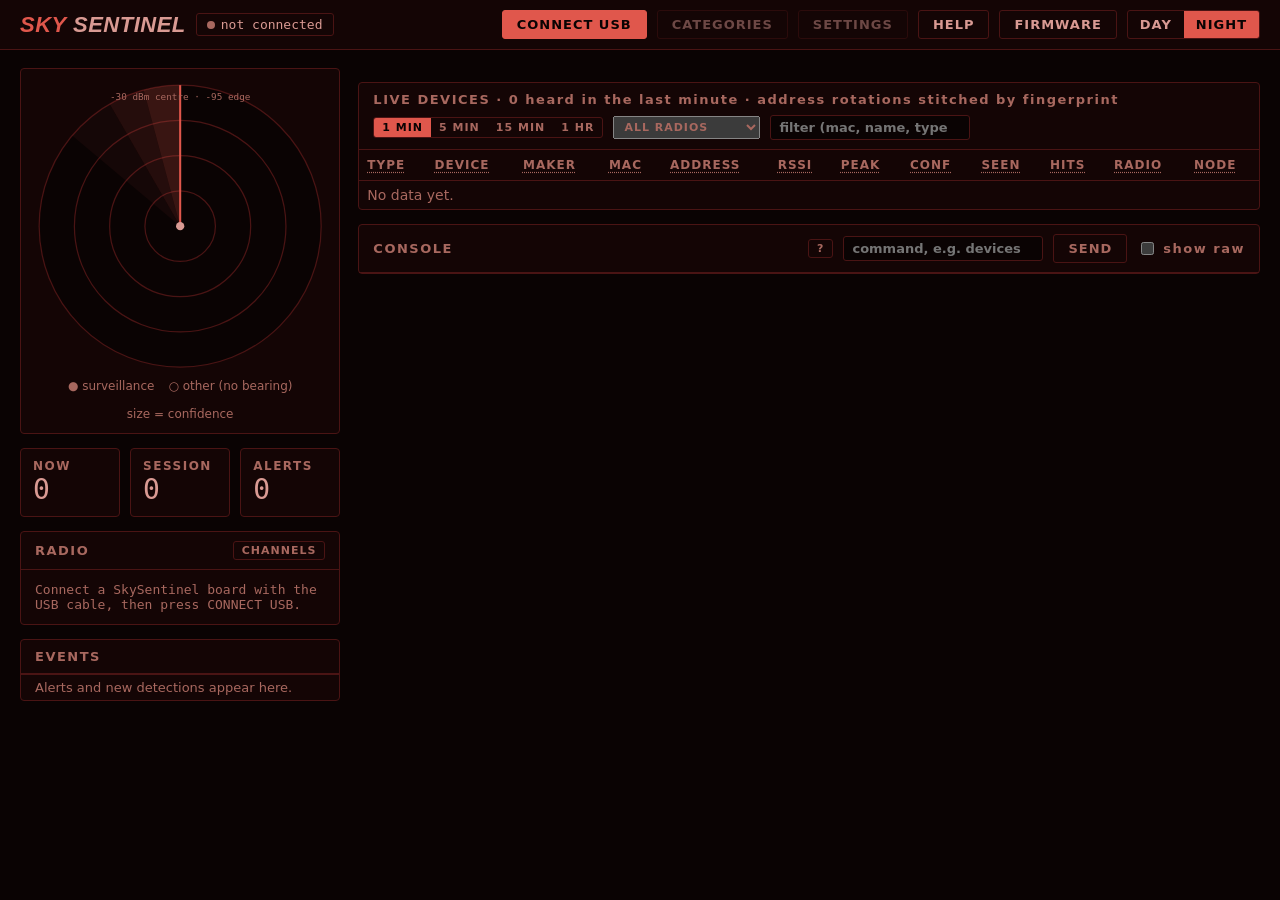
==== commit 3ae49105: "2.1.6: Cameras and Smart home categories, AWDL / Wi-Fi Direct, GPS jamming and spoofing, more Blueto" ====
--- a/webui/index.html
+++ b/webui/index.html
@@ -323,6 +323,7 @@
           <select id="radioFilter" class="small" aria-label="Show one radio" title="Show one kind of radio">
             <option value="">ALL RADIOS</option><option value="w">Wi-Fi</option><option value="b">Bluetooth LE</option>
             <option value="c">Classic BT</option><option value="l">LoRa</option><option value="s">Sub-GHz</option>
+            <option value="z">Zigbee / Thread</option>
           </select>
           <input type="search" id="filter" placeholder="filter (mac, name, type)" aria-label="Filter devices">
         </span>
@@ -892,6 +893,8 @@
   { k: "lora", label: "LoRa / Meshtastic", surv: false, wifi: 0, noBle: true },
   { k: "vehicle", label: "Vehicles", surv: false, wifi: 2 },
   { k: "subghz", label: "Sub-GHz", surv: false, wifi: 0, noBle: true },
+  { k: "camera", label: "Cameras", surv: false, wifi: 2 },
+  { k: "smarthome", label: "Smart home mesh", surv: false, wifi: 0, noBle: true },
 ];
 // Bluetooth SIG company identifiers (tools/update_bt_names.py refreshes this line)
 /*COMPANIES:START*/const COMPANIES = {"0":"Ericsson","1":"Nokia Mobile Phones","2":"Intel","3":"IBM","4":"Toshiba","5":"3Com","6":"Microsoft","7":"Lucent","8":"Motorola","9":"Infineon","10":"Qualcomm Technologies International, Ltd. (QTIL)","11":"Silicon Wave","12":"Digianswer","13":"Texas Instruments","14":"Parthus","15":"Broadcom","16":"Mitel Semiconductor","17":"Widcomm","18":"Zeevo","19":"Atmel","20":"Mitsubishi Electric","21":"RTX","22":"KC Technology Inc.","23":"Newlogic","24":"Transilica","25":"Rohde & Schwarz","26":"TTPCom","27":"Signia","28":"Conexant Systems","29":"Qualcomm","30":"Inventel","31":"AVM Berlin","32":"BandSpeed","33":"Mansella","34":"NEC","35":"WavePlus","36":"Alcatel","37":"NXP","38":"C Technologies","39":"Open Interface","40":"R F Micro Devices","41":"Hitachi","42":"Symbol","43":"Tenovis","44":"Macronix","45":"GCT Semiconductor","46":"Norwood Systems","47":"MewTel","48":"ST Microelectronics","49":"Synopsys","50":"Red-M (Communications)","51":"Commil","52":"Computer Access Technology Corporation (CATC)","54":"Renesas","55":"Mobilian","56":"Syntronix","57":"Integrated System Solution","58":"Panasonic","59":"Gennum","60":"BlackBerry","61":"IPextreme","62":"Systems and Chips","63":"Bluetooth SIG","64":"Seiko Epson","65":"Integrated Silicon Solution Taiwan","66":"CONWISE","67":"PARROT AUTOMOTIVE","68":"Socket Mobile","69":"Atheros Communications","70":"MediaTek","71":"Bluegiga","72":"Marvell","73":"3DSP","74":"Accel Semiconductor","75":"AUMOVIO Systems","76":"Apple","77":"Staccato Communications","78":"Avago","79":"APT","80":"SiRF","81":"Tzero","82":"J&M","83":"Free2move","84":"3DiJoy","85":"Plantronics","86":"Sony Ericsson Mobile Communications","87":"Harman","88":"Vizio","89":"Nordic Semiconductor","90":"EM Microelectronic-Marin","91":"Ralink","92":"Belkin","93":"Realtek Semiconductor","94":"Stonestreet One","95":"Wicentric","96":"RivieraWaves S.A.S","97":"RDA Microelectronics","98":"Gibson Guitars","99":"MiCommand","100":"Band XI","101":"HP, Inc.","103":"GN Hearing","104":"General Motors","105":"A&D Engineering","106":"LTM","107":"Polar Electro","108":"Beautiful Enterprise","110":"Summit Data Communications","111":"Sound ID","112":"Monster","113":"connectBlue","114":"ShangHai Super Smart","115":"Group Sense","116":"Zomm","117":"Samsung","118":"Creative","119":"Laird Connectivity","120":"Nike","121":"lesswire","122":"MStar Semiconductor","123":"Hanlynn","125":"Seers","127":"Autonet Mobile","128":"DeLorme Publishing Company","129":"WuXi Vimicro","130":"DSEA","131":"TimeKeeping Systems","132":"Ludus Helsinki","133":"BlueRadios","134":"Equinux","135":"Garmin","137":"GN Hearing","138":"Jawbone","139":"Topcon Positioning Systems","140":"Gimbal","141":"Zscan Software","142":"Quintic","143":"Telit Wireless Solutions","144":"Funai Electric","145":"Advanced PANMOBIL systems","146":"ThinkOptics","147":"Universal","148":"Airoha","149":"NEC Lighting","150":"ODM","151":"ConnecteDevice","152":"zero1.tv","153":"i.Tech Dynamic Global Distribution","154":"Alpwise","155":"Jiangsu Toppower Automotive","156":"Colorfy","157":"Geoforce","158":"Bose","159":"Suunto","160":"Kensington Computer Products","161":"SR-Medizinelektronik","162":"Vertu","163":"Meta Watch","164":"LINAK","165":"OTL Dynamics","166":"Panda Ocean","167":"Visteon","168":"ARP Devices","169":"MARELLI EUROPE S.P.A.","170":"CAEN RFID srl","171":"Ingenieur-Systemgruppe Zahn","172":"Green Throttle Games","173":"Peter Systemtechnik","174":"Omegawave","175":"Cinetix","176":"Passif Semiconductor","177":"Saris Cycling","178":"Bekey","179":"Clarinox","180":"BDE","181":"Swirl Networks","182":"Meso international","183":"TreLab","184":"Qualcomm Innovation Center, Inc. (QuIC)","185":"Johnson Controls","186":"Starkey Hearing","187":"S-Power","188":"Ace Sensor","189":"Aplix","190":"AAMP of America","191":"Stalmart","192":"AMICCOM","193":"Shenzhen Excelsecu Data","194":"Geneq","195":"adidas","196":"LG Electronics","197":"Onset Computer","198":"Selfly","199":"Quuppa","200":"GeLo","201":"Evluma","202":"MC10","203":"Binauric SE","204":"Beats","205":"Microchip","206":"Eve Systems","207":"ARCHOS","208":"Dexcom","209":"Polar Electro Europe","210":"Renesas Design Netherlands","211":"Taixingbang Technology (HK) Co,. LTD.","213":"Austco Communication Systems","214":"Timex Group USA","215":"Qualcomm","216":"Qualcomm Connected Experiences","217":"Voyetra Turtle Beach","218":"txtr","219":"Snuza (Pty)","220":"Procter & Gamble","221":"Hosiden","222":"Muzik","223":"Misfit Wearables","224":"Google","225":"Danlers","226":"Semilink","227":"inMusic Brands","228":"L.S. Research","229":"Eden Software Consultants","231":"KS Technologies","232":"ACTS","233":"Vtrack Systems","234":"Nielsen-Kellerman","235":"Server","236":"BioResearch Associates","237":"Jolly Logic","238":"Above Average Outcomes","239":"Bitsplitters","240":"PayPal","241":"Witron","242":"Morse Project","243":"Kent Displays","244":"Nautilus","245":"Smartifier","247":"VSN","248":"AceUni","250":"Crystal Alarm","251":"KOUKAAM a.s.","252":"Delphi","253":"ValenceTech","254":"Stanley Black and Decker","255":"Typo Products","256":"TomTom","257":"Fugoo","258":"Keiser","259":"Bang & Olufsen","260":"PLUS Location Systems","261":"Ubiquitous Computing","262":"Innovative Yachtter Solutions","263":"Demant","264":"Chicony","265":"Atus","266":"Codegate","267":"ERi","268":"Transducers Direct","269":"DENSO TEN","270":"Audi","271":"HiSilicon Technologies CO., LIMITED","272":"Nippon Seiki","273":"Steelseries ApS","274":"Visybl","275":"Openbrain","277":"e.solutions","278":"10AK","279":"Wimoto","280":"Radius Networks","282":"Qualcomm Labs","283":"Hewlett Packard Enterprise","284":"Baidu","285":"Arendi","286":"Skoda Auto a.s.","287":"Volkswagen","288":"Porsche","289":"Sino Wealth Electronic","290":"AirTurn","291":"Kinsa","292":"HID Global","293":"SEAT es","294":"Promethean","295":"Salutica Allied Solutions","296":"GPSI","297":"Nimble Devices","298":"Changzhou Yongse Infotech","299":"SportIQ","300":"TEMEC Instruments","301":"Sony","302":"ASSA ABLOY","303":"Clarion","304":"Warehouse Innovations","305":"Cypress Semiconductor","306":"MADS","307":"Blue Maestro","308":"Resolution Products","309":"Aireware","310":"Silvair","311":"Prestigio Plaza","312":"NTEO","313":"Focus Systems","314":"Tencent","315":"Allegion","316":"Murata Manufacturing","317":"WirelessWERX","318":"Nod","320":"Alpine Electronics (China)","321":"FedEx Services","322":"Grape Systems","323":"Bkon Connect","324":"Lintech","325":"Novatel Wireless","326":"Ciright","327":"Mighty Cast","328":"Ambimat","329":"Perytons","330":"Tivoli Audio","331":"Master Lock","332":"Mesh-Net","333":"HUIZHOU DESAY SV AUTOMOTIVE CO., LTD.","334":"Tangerine","335":"B&W","336":"Pioneer","337":"OnBeep","338":"Vernier Software","339":"ROL Ergo","340":"Pebble","341":"NETATMO","342":"Accumulate","343":"Anhui Huami Information","344":"Inmite s.r.o.","345":"ChefSteps","346":"micas","347":"Biomedical Research","348":"Pitius Tec S.L.","349":"Estimote","350":"Unikey","351":"Timer Cap","352":"AwoX","353":"yikes","354":"MADSGlobalNZ","355":"PCH","356":"Qingdao Yeelink Information","357":"Milwaukee Electric Tools","358":"MISHIK","359":"Ascensia Diabetes Care US","360":"Spicebox","361":"emberlight","362":"Copeland Cold Chain LP","363":"Qblinks","364":"MYSPHERA","365":"LifeScan","366":"Volantic","367":"Podo Labs","368":"Roche Diabetes Care","369":"Amazon.com Services","370":"Connovate Technology Private","371":"Kocomojo","372":"Everykey","373":"Dynamic Controls","374":"SentriLock","375":"I-SYST inc.","376":"CASIO COMPUTER CO., LTD.","377":"LAPIS Semiconductor","378":"Telemonitor","379":"taskit","380":"Mercedes-Benz","381":"BatAndCat","382":"BluDotz","383":"XTel Wireless ApS","384":"Gigaset","385":"Gecko Health Innovations","387":"Walt Disney","388":"Nectar","391":"Seraphim Sense","392":"Unico RBC","393":"Physical Enterprises","394":"Able Trend","395":"Konica Minolta","396":"Wilo SE","397":"Extron Design Services","398":"Google","400":"Intelletto","401":"FDK CORPORATION","402":"Cloudleaf","403":"Maveric Automation","404":"Acoustic Stream","405":"Zuli","406":"Paxton Access","407":"WiSilica","408":"VENGIT Korlatolt Felelossegu Tarsasag","409":"SALTO SYSTEMS S.L.","410":"TRON Forum","411":"CUBETECH s.r.o.","412":"Cokiya","413":"CVS Health","414":"Ceruus","415":"Strainstall","416":"Channel Enterprises (HK)","417":"FIAMM","418":"GIGALANE.CO.,LTD","420":"MSA Innovation","421":"Icon Health and Fitness","422":"Wille Engineering","423":"ENERGOUS CORPORATION","424":"Taobao","425":"Canon","426":"Geophysical","427":"Meta Platforms","428":"Trividia Health","429":"FlightSafety","431":"Sunrise Micro Devices","432":"Star Micronics","433":"Netizens Sp. z o.o.","434":"Nymi","435":"Nytec","436":"Trineo Sp. z o.o.","437":"Nest Labs","438":"LM Technologies Ltd","439":"General Electric Company","440":"i+D3 S.L.","441":"HANA Micron","442":"SPIA Cycling","443":"Cochlear Bone Anchored Solutions","444":"SenionLab","445":"Syszone","446":"Pulsate Mobile","447":"Hongkong OnMicro","449":"BRADATECH","450":"Transenergooil","452":"DME Microelectronics","453":"Bitcraze","454":"HASWARE","455":"Abiogenix","456":"Poly-Control ApS","457":"Avi-on","458":"Laerdal Medical","459":"Fetch My Pet","460":"Sam Labs","461":"Chengdu Synwing","462":"HOUWA SYSTEM DESIGN, k.k.","463":"BSH","464":"Primus Inter Pares","465":"August Home","466":"Gill","467":"Sky Wave Design","468":"Newlab S.r.l.","469":"ELAD srl","470":"G-wearables inc.","472":"Code","473":"Savant Systems","474":"Logitech","475":"Innblue Consulting","477":"Koninklijke Philips","478":"Minelab","479":"Bison","480":"WS Audiology Denmark","481":"Jolla","483":"Caterpillar","484":"Freedom Innovations","485":"Dynamic Devices","486":"Technology Solutions (UK)","490":"Advanced Application Design","492":"Spreadtrum Communications Shanghai","494":"Valeo Service","495":"Fullpower","496":"KloudNation","497":"Zebra","498":"Itron","499":"The University of Tokyo","500":"UTC Fire and Security","501":"Cool Webthings","502":"DJO Global","503":"Gelliner","504":"Anyka (Guangzhou) Microelectronics Technology Co, LTD","505":"Medtronic","506":"Gozio","507":"Form Lifting","508":"Wahoo Fitness","509":"Kontakt Micro-Location Sp. z o.o.","510":"Radio Systems","511":"Freescale Semiconductor","512":"Verifone Systems Pte Ltd. Taiwan Branch","513":"AR Timing","514":"Rigado","515":"Kemppi","518":"Otter Products","519":"STEMP","520":"LumiGeek","521":"InvisionHeart","522":"Macnica","523":"Jaguar Land Rover","524":"CoroWare","526":"Omron Healthcare Co., LTD","527":"Comodule GMBH","528":"ikeGPS","529":"Telink Semiconductor","530":"Interplan","531":"Wyler","532":"IK Multimedia Production srl","533":"Lukoton Experience","534":"MTI","535":"Tech4home, Lda","537":"DOTT","538":"Blue Speck Labs","539":"Cisco Systems","540":"Mobicomm","541":"Edamic","542":"Goodnet","543":"Luster Leaf Products","544":"Manus Machina","545":"Mobiquity Networks","546":"Praxis Dynamics","547":"Philip Morris Products","548":"Comarch","549":"Nestlé Nespresso","550":"Merlinia","551":"LifeBEAM","552":"Twocanoes Labs","553":"Muoverti","554":"Stamer Musikanlagen GMBH","555":"Tesla","556":"Pharynks","557":"Lupine","558":"Siemens","560":"Foster Electric Company","561":"ETA","562":"x-Senso Solutions Kft","564":"FengFan (BeiJing)","565":"Qrio","566":"Pitpatpet","567":"MSHeli s.r.l.","568":"Trakm8","569":"JIN CO","570":"Alatech Tehnology","571":"Beijing CarePulse Electronic","573":"ViCentra","574":"Raven","575":"WaveWare","576":"Argenox","577":"Bragi","579":"Masimo","580":"Iotera","581":"Endress+Hauser","582":"ACKme Networks","583":"FiftyThree","584":"Parker Hannifin","586":"Uwatec","587":"Orlan","588":"Blue Clover Devices","589":"M-Way Solutions","590":"Microtronics Engineering","591":"Schneider Schreibgeräte","592":"Sapphire Circuits","593":"Lumo Bodytech","594":"Restar","595":"Xicato","596":"Playbrush","597":"Dai Nippon Printing","598":"G24 Power","599":"AdBabble Local Commerce","600":"Devialet","601":"ALTYOR","602":"University of Applied Sciences Valais/Haute Ecole Valaisanne","603":"Five Interactive, LLC dba Zendo","604":"NetEase（Hangzhou）Network co.Ltd.","605":"Lexmark","606":"Fluke","607":"Yardarm","609":"SECVRE","610":"Glacial Ridge","612":"DDS","613":"SMK","614":"Schawbel","615":"XMI Systems","616":"Cerevo","617":"Torrox","618":"Gemalto","619":"DEKA Research & Development","620":"Domster Tadeusz Szydlowski","621":"Technogym SPA","622":"FLEURBAEY BVBA","623":"Aptcode Solutions","624":"LSI ADL","625":"Animas","626":"Alps Alpine","627":"OCEASOFT","628":"Motsai Research","629":"Geotab","630":"E.G.O. Elektro-Geraetebau","631":"bewhere inc","632":"Johnson Outdoors","633":"steute Schaltgerate","634":"Ekomini inc.","635":"DEFA","636":"Aseptika","637":"HUAWEI","638":"HabitAware","639":"ruwido austria gmbh","640":"ITEC corporation","641":"StoneL","642":"Sonova","643":"Maven Machines","644":"Synapse","645":"WOWTech Canada","646":"RF Code","647":"Wally Ventures S.L.","649":"SK Telecom","650":"Jetro","651":"Code Gears LTD","652":"NANOLINK APS","654":"RF Digital","655":"Church & Dwight","656":"Multibit","657":"CliniCloud","659":"Blue Bite","660":"ELIAS","661":"Sivantos","662":"Petzl","663":"storm power ltd","664":"EISST","665":"Inexess Technology Simma","666":"Currant","667":"C2 Development","668":"Blue Sky Scientific","669":"ALOTTAZS LABS","670":"Kupson spol. s r.o.","671":"Areus Engineering","672":"Impossible Camera","674":"Sera4","675":"Itude","676":"Pacific Lock Company","677":"Tendyron","678":"Robert Bosch","679":"Illuxtron international","680":"miSport","681":"Chargelib","682":"Doppler Lab","683":"BBPOS","685":"Rx Networks","686":"WeatherFlow","687":"Technicolor USA","688":"Bestechnic(Shanghai),Ltd","689":"Raden","690":"Oura Health","691":"CLABER S.P.A.","692":"Hyginex","693":"HANSHIN ELECTRIC RAILWAY CO.,LTD.","694":"Schneider Electric","695":"Oort","696":"Chrono Therapeutics","697":"Rinnai","698":"Swissprime","699":"YOKOWO CO., LTD.","700":"Genevac","701":"Chemtronics","702":"Seguro Technology Sp. z o.o.","704":"Dash Robotics","705":"LINE","706":"Guillemot","707":"Techtronic Power Tools","708":"Wilson Sporting Goods","709":"Lenovo (Singapore)","710":"Ayatan Sensors","711":"Electronics Tomorrow","712":"OneSpan","713":"PayRange","714":"ABOV Semiconductor","715":"AINA-Wireless","717":"BMA ergonomics b.v.","718":"Teva Branded Pharmaceutical Products R&D","719":"Anima","720":"3M","721":"Empatica Srl","722":"Afero","723":"Powercast","724":"Secuyou ApS","725":"OMRON","726":"Send Solutions","727":"NIPPON SYSTEMWARE CO.,LTD.","728":"Neosfar","729":"Fliegl Agrartechnik","730":"Gilvader","731":"Digi International Inc (R)","732":"DeWalch","733":"Flint Rehabilitation Devices","734":"Samsung SDS","735":"Blur Product Development","736":"University of Michigan","737":"Victron Energy","738":"NTT docomo","739":"Carmanah","740":"Bytestorm","741":"Espressif Systems (Shanghai)","742":"Unwire","743":"Connected Yard","744":"American Music Environments","745":"Sensogram","746":"Fujitsu","747":"Ardic","749":"HTC","750":"Citizen","751":"SMART-INNOVATION.inc","752":"Blackrat Software","753":"The Idea Cave","754":"GoPro","755":"AuthAir","756":"Vensi","757":"Indagem Tech","758":"Intemo","760":"Runteq","761":"IMAGINATION TECHNOLOGIES LTD","763":"Clarius Mobile Health","764":"Shanghai Frequen Microelectronics","766":"Lierda Science","767":"Silicon Laboratories","768":"World Moto","769":"Giatec Scientific","770":"Loop Devices","771":"IACA electronique","772":"Oura Health","773":"Swipp ApS","774":"Life Laboratory","775":"FUJI INDUSTRIAL CO.,LTD.","776":"Surefire","777":"Dolby Labs","778":"Ellisys","779":"Magnitude Lighting Converters","780":"Hilti","781":"Devdata S.r.l.","783":"Shortcut Labs","784":"SGL Italia S.r.l.","785":"PEEQ DATA","786":"Ducere Technologies Pvt","787":"DiveNav","788":"RIIG AI Sp. z o.o.","789":"Thermo Fisher Scientific","790":"AG Measurematics Pvt.","791":"CHUO Electronics CO., LTD.","792":"Aspenta","793":"Eugster Frismag","794":"Wurth Elektronik eiSos","795":"HQ Inc","796":"Lab Sensor Solutions","797":"Enterlab ApS","798":"Eyefi","799":"MetaSystem","800":"SONO ELECTRONICS. CO., LTD","803":"Rotor Bike Components","804":"Astro","806":"Healthwear Technologies (Changzhou)Ltd","807":"Essex","808":"Grundfos","809":"Eargo","810":"Electronic Design Lab","811":"ESYLUX","812":"NIPPON SMT.CO.,Ltd","813":"BM innovations","814":"indoormap","815":"OttoQ","816":"North Pole Engineering","817":"3flares","819":"Mul-T-Lock","820":"Airthings","821":"Enlighted","822":"GISTIC","823":"AJP2","824":"COBI","825":"Blue Sky Scientific","826":"Appception","827":"Courtney Thorne","829":"TPV","830":"Monitra","831":"Automation Components","833":"Etesian","834":"GERTEC BRASIL LTDA.","835":"Drekker Development","836":"Whirl","837":"Locus Positioning","838":"Acuity Brands Lighting","839":"Prevent Biometrics","841":"VersaMe","843":"Libratone","844":"HM Electronics, Inc.","845":"TASER","847":"Heartland Payment Systems","848":"Bitstrata Systems","849":"Pieps","850":"iRiding(Xiamen)Technology","851":"Alpha Audiotronics","852":"TOPPAN","853":"Sigma Designs","854":"Spectrum Brands","855":"Polymap Wireless","856":"MagniWare","857":"Novotec Medical","858":"Phillips-Medisize","859":"Matrix","860":"Eaton","861":"KYS","862":"Naya Health","863":"Acromag","864":"Insulet","865":"Wellinks","866":"ON Semiconductor","867":"FREELAP","868":"Favero Electronics Srl","869":"BioMech Sensor","870":"BOLTT Sports technologies Private limited","872":"Metormote","873":"littleBits","874":"SetPoint Medical","875":"BRControls Products","876":"Zipcar","877":"AirBolt","878":"MOTIVE TECHNOLOGIES, INC.","879":"Motiv","880":"Wazombi Labs OÜ","882":"Nixie Labs","883":"AppNearMe","884":"Holman","885":"Expain","886":"Electronic Temperature Instruments","887":"Plejd","888":"Propeller Health","889":"Shenzhen iMCO Electronic","890":"Algoria","891":"Apption Labs","892":"Cronologics","893":"MICRODIA","894":"lulabytes S.L.","895":"Société des Produits Nestlé","896":"LLC \"MEGA-F service\"","897":"Sharp","898":"Precision Outcomes","899":"Kronos","901":"Embedded Electronic Solutions Ltd. dba e2Solutions","902":"Aterica","903":"BluStor PMC","904":"Kapsch TrafficCom","905":"ActiveBlu","906":"Kohler Mira","907":"Noke","908":"Appion","909":"Resmed","910":"Crownstone","911":"Xiaomi","912":"INFOTECH s.r.o.","913":"Thingsquare","914":"T&D","915":"LAVAZZA","917":"SDATAWAY","918":"BLOKS","919":"LEGO System","920":"Thetatronics","921":"Nikon","922":"NeST","923":"South Silicon Valley Microelectronics","924":"ALE","925":"CareView Communications","926":"SchoolBoard","927":"Molex","928":"IVT Wireless","929":"Alpine Labs","930":"Candura Instruments","931":"SmartMovt","932":"Token Zero","933":"ACE CAD Enterprise Co., Ltd. (ACECAD)","934":"Medela","935":"AeroScout","936":"Esrille","938":"Exon Sp. z o.o.","939":"Meizu","941":"XiQ","942":"Allswell","943":"Comm-N-Sense Corp DBA Verigo","944":"VIBRADORM","945":"Otodata Wireless Network","946":"Propagation Systems","947":"Midwest Instruments & Controls","948":"Alpha Nodus, inc.","949":"petPOMM","950":"Mattel","951":"Airbly","952":"A-Safe","953":"FREDERIQUE CONSTANT","954":"Maxscend Microelectronics Company","955":"Abbott","956":"ASB Bank","957":"amadas","958":"Applied Science","959":"iLumi Solutions","960":"Arch Systems","961":"Ember","962":"Snapchat","963":"Casambi","964":"Pico","965":"St. Jude Medical","966":"Intricon","967":"Structural Health Systems","968":"Avvel","969":"Gallagher","970":"In2things Automation Pvt.","971":"SYSDEV Srl","972":"Vonkil","973":"Wynd","974":"CONTRINEX","975":"MIRA","976":"Watteam","977":"Density","978":"IOT Pot India Private","979":"Sigma Connectivity","980":"PEG PEREGO SPA","981":"Wyzelink Systems","982":"Yota Devices LTD","983":"FINSECUR","984":"Zen-Me Labs","985":"3IWare","986":"EnOcean","987":"Instabeat","988":"Nima Labs","989":"Andreas Stihl","990":"Nathan Rhoades","991":"Grob","992":"Actions","993":"SPD Development Company","994":"Sensoan","995":"Qualcomm Life","996":"Chip-ing","997":"ffly4u","998":"IoT Instruments","999":"TRUE Fitness","1001":"SHENZHEN LEMONJOY TECHNOLOGY CO., LTD.","1002":"Hello","1003":"Ozo Edu","1004":"Jigowatts","1005":"BASIC MICRO.COM,INC.","1006":"CUBE TECHNOLOGIES","1008":"CLINK","1009":"Hestan Smart Cooking","1010":"WindowMaster","1012":"PAL","1013":"WHERE","1014":"Iton","1015":"Owl Labs","1016":"Rockford","1017":"Becon","1018":"Vyassoft","1019":"Nox Medical","1020":"Kimberly-Clark","1021":"Trimble","1022":"Littelfuse","1023":"Withings","1024":"i-developer IT Beratung UG","1025":"Relations","1026":"Sears","1027":"Gantner Electronic","1028":"Authomate","1029":"Vertex","1031":"Swiss Audio","1032":"ToGetHome","1034":"ZF OPENMATICS s.r.o.","1035":"Jana Care","1037":"NorthStar Battery Company","1038":"SKF (U.K.)","1039":"CO-AX","1040":"Fender Musical Instruments","1041":"Luidia","1042":"SEFAM","1043":"Wireless Cables","1046":"SODA","1047":"Fatigue Science","1049":"Novalogy LTD","1050":"Friday Labs","1051":"OrthoAccel","1052":"WaterGuru","1053":"Benning Elektrotechnik und Elektronik","1054":"Dell Computer","1055":"Kopin","1056":"TecBakery","1057":"Backbone Labs","1058":"DELSEY","1059":"Chargifi","1060":"Trainesense","1061":"Unify Software and Solutions","1062":"Husqvarna","1063":"Focus fleet and fuel management inc","1064":"SmallLoop","1065":"Prolon","1066":"BD Medical","1067":"iMicroMed","1068":"Ticto","1069":"Meshtech","1070":"MemCachier","1071":"Danfoss","1072":"SnapStyk","1073":"Alticor","1074":"Silk Labs","1075":"Pillsy","1076":"Hatch Baby","1077":"Blocks Wearables","1078":"Drayson Technologies (Europe)","1079":"eBest IOT","1080":"Helvar","1081":"Radiance","1082":"Nuheara","1083":"Appside co., ltd.","1085":"Coiler","1086":"Thermomedics","1087":"Tentacle Sync","1088":"Valencell","1090":"SECOM CO., LTD.","1091":"Tucker","1092":"Metanate","1093":"Kobian Canada","1094":"NETGEAR","1095":"Fabtronics Australia","1096":"Grand Centrix","1097":"1UP USA.com llc","1098":"SHIMANO INC.","1099":"Nain","1100":"LifeStyle Lock","1101":"VEGA Grieshaber","1102":"Xtrava","1103":"TTS Tooltechnic Systems","1104":"Teenage Engineering","1105":"Tunstall Nordic","1106":"Svep Design Center","1107":"Qorvo Utrecht","1108":"Sphinx","1110":"Nemik Consulting","1111":"RF INNOVATION","1112":"Mini Solution","1114":"2048450 Ontario","1116":"Delta T","1117":"Boston Scientific","1118":"Nuviz","1119":"Real Time Automation","1120":"Kolibree","1121":"vhf elektronik","1122":"Bonsai Systems","1123":"Fathom Systems","1124":"Bellman & Symfon","1125":"International Forte","1127":"Codenex","1128":"Kynesim","1129":"Palago","1130":"INSIGMA INC.","1131":"PMD Solutions","1132":"Qingdao Realtime","1133":"BEGA Gantenbrink-Leuchten","1134":"Pambor","1135":"Develco Products","1136":"iDesign s.r.l.","1137":"TiVo","1138":"Control-J","1139":"Steelcase","1140":"iApartment co., ltd.","1141":"Icom inc.","1143":"Blue Spark","1144":"FarSite Communications","1145":"mywerk system","1146":"Sinosun","1147":"MIYOSHI ELECTRONICS CORPORATION","1149":"Occly","1150":"OurHub Dev IvS","1151":"Pro-Mark","1153":"Quintrax","1154":"POS Tuning Udo Vosshenrich","1156":"Revol","1157":"SKIDATA","1158":"DEV TECNOLOGIA INDUSTRIA, COMERCIO E MANUTENCAO DE EQUIPAMENTOS LTDA. - ME","1159":"Centrica Connected Home","1160":"Automotive Data Solutions","1161":"Igarashi Engineering","1162":"Taelek","1164":"Vectronix","1165":"S-Labs Sp. z o.o.","1166":"Companion Medical","1167":"BlueKitchen","1168":"Matting","1169":"SOREX - Wireless Solutions","1170":"ADC","1171":"Lynxemi","1172":"SENNHEISER electronic","1174":"Polymorphic Labs","1175":"Cochlear","1176":"METER Group, Inc. USA","1177":"Ruuvi Innovations","1178":"Situne","1179":"nVisti","1180":"DyOcean","1181":"Uhlmann & Zacher","1182":"AND!XOR","1183":"Popper Pay","1186":"ovrEngineered","1187":"GT-tronics HK","1188":"Herbert Waldmann","1189":"Guangzhou FiiO","1190":"Vinetech","1191":"Dallas Logic","1192":"BioTex","1194":"LINKIO","1195":"Harbortronics","1196":"Undagrid","1197":"Shure","1198":"ERM Electronic Systems LTD","1199":"BIOROWER Handelsagentur","1201":"Kartographers Technologies Pvt.","1202":"The Shadow on the Moon","1203":"mobike (Hong Kong)","1204":"Inuheat","1205":"Swiftronix","1206":"Diagnoptics","1207":"Analog Devices","1208":"Soraa","1209":"CSR Building Products","1210":"Crestron","1211":"Neatebox","1212":"Draegerwerk AG & Co. KGaA","1213":"AlbynMedical","1214":"Averos FZCO","1215":"VIT Initiative","1216":"Statsports","1217":"Sospitas, s.r.o.","1218":"Dmet Products","1219":"Mantracourt","1220":"TeAM Hutchins","1221":"Seibert Williams Glass","1222":"Insta","1223":"Svantek Sp. z o.o.","1224":"Shanghai Flyco Electrical Appliance","1225":"Thornwave Labs","1226":"Steiner-Optik","1227":"Novo Nordisk","1229":"Safetech Products","1230":"GOOOLED S.R.L.","1231":"DOM Sicherheitstechnik","1232":"Olympus","1233":"KTS","1234":"Anloq","1235":"Queercon","1236":"TASKA PROSTHETICS LIMITED","1237":"Gooee","1238":"LUGLOC","1239":"Blincam","1240":"FUJIFILM","1241":"RM Acquisition","1242":"Franceschi Marina snc","1243":"Engineered Audio","1244":"IOTTIVE (OPC) PRIVATE LIMITED","1245":"4MOD","1246":"Lutron","1247":"Emerson Electric","1248":"Guardtec","1249":"REACTEC LIMITED","1251":"Under Armour","1252":"Woodenshark","1253":"Avack","1254":"Smart Solution","1256":"STABILO","1257":"Busch Jaeger Elektro","1258":"Pacific Bioscience Laboratories","1259":"Bird Home Automation","1260":"Motorola Solutions","1262":"Auxivia","1263":"DaisyWorks","1264":"Kosi","1265":"Theben","1266":"InDreamer Techsol Private","1267":"Cerevast Medical","1268":"ZanCompute","1269":"Pirelli Tyre S.P.A.","1270":"McLear","1271":"Shenzhen Goodix","1272":"Convergence Systems","1273":"Interactio","1274":"Androtec","1275":"Benchmark Drives","1276":"SwingLync L. L. C.","1277":"Tapkey","1278":"Woosim Systems","1279":"Microsemi","1280":"Wiliot LTD.","1281":"Polaris IND","1282":"Specifi-Kali","1283":"Locoroll","1284":"PHYPLUS","1285":"InPlay","1286":"Hager","1288":"Axes System sp. z o. o.","1289":"Garage Smart","1290":"Shake-on","1291":"Vibrissa","1292":"OSRAM","1293":"TRSystems","1294":"Yichip Microelectronics (Hangzhou)","1295":"Foundation Engineering","1296":"UNI-ELECTRONICS, INC.","1297":"Brookfield Equinox","1298":"Soprod","1299":"9974091 Canada","1300":"FIBRO","1301":"RB Controls","1302":"Footmarks","1303":"Amtronic Sverige","1304":"MAMORIO.inc","1305":"Tyto Life","1306":"Leica Camera","1308":"EDPS","1309":"OFF Line","1310":"Detect Blue","1311":"Setec","1312":"Target","1313":"IAI","1314":"NS Tech","1315":"MTG","1316":"Hangzhou iMagic","1317":"HONGKONG NANO IC TECHNOLOGIES  CO., LIMITED","1318":"Honeywell","1319":"Albrecht JUNG","1320":"Lunera Lighting","1321":"Lumen UAB","1322":"Keynes Controls","1323":"Novartis","1324":"Geosatis","1325":"EXFO","1326":"LEDVANCE","1327":"Center ID","1328":"Adolene","1329":"D&M","1330":"CRESCO Wireless","1331":"Nura Operations","1332":"Frontiergadget","1333":"Smart Component","1334":"ZTR Control Systems","1335":"MetaLogics","1336":"Medela","1337":"OPPLE Lighting","1338":"Savitech","1339":"prodigy","1340":"Screenovate","1341":"TESA","1342":"CLIM8 LIMITED","1343":"Silergy","1344":"SilverPlus","1345":"Sharknet srl","1346":"Mist Systems","1347":"MIWA LOCK CO.,Ltd","1348":"OrthoSensor","1350":"Apexar","1351":"LOGICDATA Electronic & Software Entwicklungs","1352":"Knick Elektronische Messgeraete","1353":"Smart Technologies and Investment","1354":"Linough","1355":"Advanced Electronic Designs","1356":"Carefree Scott Fetzer","1357":"Sensome","1358":"FORTRONIK storitve d.o.o.","1359":"Sinnoz","1361":"Sylero","1362":"Avempace SARL","1363":"Nintendo","1364":"National Instruments","1365":"KROHNE Messtechnik","1366":"Otodynamics","1367":"Arwin","1368":"benegear, inc.","1369":"Newcon Optik","1370":"CANDY HOUSE","1371":"FRANKLIN TECHNOLOGY INC","1372":"Lely","1373":"Valve","1374":"Hekatron Vertriebs","1375":"PROTECH S.A.S. DI GIRARDI ANDREA & C.","1376":"Sarita CareTech APS","1377":"Finder","1378":"Thalmic Labs","1379":"Steinel","1380":"Beghelli Spa","1382":"CORE TRANSPORT TECHNOLOGIES NZ LIMITED","1383":"Xiamen Everesports Goods","1384":"Bodyport","1386":"Flipnavi","1387":"Rion","1388":"Long Range Systems","1389":"Redmond Industrial","1390":"VIZPIN INC.","1391":"BikeFinder","1392":"Consumer Sleep Solutions","1393":"PSIKICK, INC.","1394":"AntTail.com","1395":"Lighting Science","1396":"AFFORDABLE ELECTRONICS INC","1397":"Integral Memroy Plc","1398":"Globalstar","1399":"True Wearables","1400":"Wellington Drive","1402":"OMNI Remotes","1403":"Duracell U.S. Operations","1404":"Toor","1405":"Instinct Performance","1406":"Beco","1407":"Scuf Gaming","1409":"LYS TECHNOLOGIES LTD","1410":"Breakwall Analytics","1411":"Code Blue Communications","1412":"Gira Giersiepen","1413":"Hearing Lab","1414":"LEGRAND","1415":"Derichs","1416":"ALT-TEKNIK","1417":"Star","1418":"START TODAY CO.,LTD.","1419":"Maxim Integrated Products","1420":"Fracarro Radioindustrie SRL","1421":"Jungheinrich Aktiengesellschaft","1422":"Meta Platforms","1423":"HENDON SEMICONDUCTORS PTY LTD","1424":"Pur3","1425":"Viasat","1426":"IZITHERM","1427":"Spaulding Clinical Research","1428":"Kohler Company","1429":"Inor Process","1430":"My Smart Blinds","1431":"RadioPulse","1432":"rapitag","1433":"Lazlo326","1434":"Teledyne Lecroy","1435":"Dataflow Systems","1436":"Macrogiga","1437":"Tandem Diabetes Care","1438":"Polycom","1439":"Fisher & Paykel Healthcare","1440":"Dream Devices","1441":"Shanghai Xiaoyi","1442":"ADHERIUM(NZ) LIMITED","1443":"Axiomware Systems","1444":"O. E. M. Controls","1445":"Kiiroo","1446":"Telecon Mobile","1447":"Sonos","1448":"Tom Allebrandi Consulting","1449":"Monidor","1450":"Tramex","1451":"Nofence","1452":"GoerTek Dynaudio","1453":"INIA","1454":"CARMATE MFG.CO.,LTD","1455":"OV LOOP, INC.","1456":"NewTec","1457":"Medallion Instrumentation Systems","1458":"CAREL INDUSTRIES S.P.A.","1459":"Parabit Systems","1460":"White Horse Scientific ltd","1461":"verisilicon","1462":"Elecs Industry","1463":"Beijing Pinecone","1464":"Ambystoma Labs","1465":"Suzhou Pairlink Network","1466":"igloohome","1467":"Oxford Metrics","1468":"Leviton Mfg.","1469":"ULC Robotics","1471":"Real-World-Systems","1472":"Nalu Medical","1473":"P.I.Engineering","1474":"Grote","1475":"Runtime","1476":"Codecoup sp. z o.o. sp. k.","1477":"SELVE","1479":"Lippert Components, INC","1480":"SOMFY","1481":"TBS","1482":"MHL Custom","1483":"LucentWear","1484":"WATTS ELECTRONICS","1485":"RJ Brands","1486":"V-ZUG","1487":"Biowatch","1488":"Anova Applied","1489":"Lindab","1490":"frogblue TECHNOLOGY","1491":"Acurable","1492":"LAMPLIGHT","1493":"TEGAM","1494":"Zhuhai Jieli technology","1495":"modum.io","1496":"Farm Jenny","1497":"Toyo","1498":"Applied Neural Research","1499":"Avid Identification Systems","1500":"Petronics","1501":"essentim","1502":"QT Medical INC.","1503":"VIRTUALCLINIC.DIRECT LIMITED","1504":"Viper Design","1505":"Human","1506":"stAPPtronics","1507":"Elemental Machines","1508":"Taiyo Yuden","1509":"INEO ENERGY& SYSTEMS","1510":"Motion Instruments","1511":"PressurePro","1512":"COWBOY","1513":"iconmobile","1514":"ACS-Control-System","1515":"Bayerische Motoren Werke","1516":"Gycom Svenska","1517":"Fuji Xerox","1519":"SIKOM","1520":"beken","1521":"The Linux Foundation","1522":"Try and E CO.,LTD.","1523":"SeeScan","1524":"Clearity","1525":"GS TAG","1526":"DPTechnics","1527":"TRACMO, INC.","1528":"Anki","1529":"Hagleitner Hygiene","1530":"Konami Sports Life","1531":"Arblet","1532":"Masbando","1533":"Innoseis","1534":"Niko nv","1535":"Wellnomics","1536":"iRobot","1537":"Schrader","1538":"Geberit","1539":"Fourth Evolution","1541":"FMW electronic Futterer u. Maier-Wolf OHG","1542":"John Deere","1543":"Rookery","1544":"KeySafe-Cloud","1545":"BUCHI Labortechnik","1546":"IQAir","1547":"Triax","1548":"Vuzix","1549":"TDK","1550":"Blueair","1551":"Signify Netherlands","1552":"ADH GUARDIAN USA","1553":"Beurer","1554":"Playfinity","1555":"Hans Dinslage","1556":"OnAsset Intelligence","1557":"INTER ACTION","1558":"OS42 UG (haftungsbeschraenkt)","1560":"Audio-Technica","1561":"Six Guys Labs, s.r.o.","1562":"R.W. Beckett","1563":"silex technology, inc.","1564":"Univations","1565":"SENS Innovation ApS","1566":"Diamond Kinetics","1567":"Phrame","1568":"Forciot","1569":"Noordung d.o.o.","1570":"Beam Labs","1572":"Biovotion","1573":"Square Panda","1574":"Amplifico","1575":"WEG","1576":"Ensto","1577":"PHONEPE PVT LTD","1579":"MinebeaMitsumi","1580":"ASPion","1581":"Vossloh-Schwabe Deutschland","1582":"Procept","1583":"ONKYO","1584":"Asthrea D.O.O.","1585":"Fortiori Design","1586":"Hugo Muller","1587":"Wangi Lai PLT","1588":"Fanstel","1589":"Crookwood","1590":"ELECTRONICA INTEGRAL DE SONIDO","1591":"GiP Innovation Tools","1592":"LX SOLUTIONS PTY LIMITED","1593":"Shenzhen Minew","1594":"Prolojik","1595":"Kromek Group Plc","1596":"Contec Medical Systems","1597":"Xradio","1598":"The Indoor Lab","1599":"LDL TECHNOLOGY","1600":"Dish Network","1601":"Revenue Collection Systems FRANCE","1602":"Bluetrum","1603":"makita corporation","1604":"Apogee Instruments","1605":"BM3","1606":"SGV","1607":"MED-EL","1608":"Ultune","1609":"Ryeex","1610":"Open Research Institute","1611":"Scale-Tec","1612":"Zumtobel","1613":"iLOQ","1614":"KRUXWorks Technologies Private","1615":"Digital Matter","1616":"Coravin","1617":"Stasis Labs","1618":"ITZ Innovations- und Technologiezentrum","1619":"Meggitt","1620":"Ledlenser","1621":"Renishaw","1622":"ZhuHai AdvanPro Technology Company","1623":"Meshtronix","1624":"Payex Norge","1625":"UnSeen","1626":"Marshall","1627":"Sesam Solutions","1628":"PixArt Imaging","1629":"Panduit","1630":"Alo","1631":"Ricoh Company","1632":"RTC","1633":"Mode Lighting","1634":"Particle","1635":"Advanced Telemetry Systems","1636":"RHA TECHNOLOGIES LTD","1637":"Pure","1638":"WTO Werkzeug-Einrichtungen","1640":"Bleb Technology srl","1641":"Livanova USA","1642":"Brady Worldwide","1643":"DewertOkin","1644":"Ztove ApS","1645":"Venso EcoSolutions","1646":"Eurotronik Kranj d.o.o.","1647":"Hug","1648":"Gema Switzerland","1649":"Buzz Products","1650":"Kopi","1651":"Innova Ideas","1652":"BeSpoon","1654":"Expai Solutions Private","1655":"Innovation First","1656":"SABIK Offshore","1657":"4iiii Innovations","1658":"The Energy Conservatory","1659":"I.FARM, INC.","1660":"Tile","1661":"Form Athletica","1663":"NETGRID S.N.C. DI BISSOLI MATTEO, CAMPOREALE SIMONE, TOGNETTI FEDERICO","1664":"Mannkind","1665":"Trade FIDES a.s.","1666":"Photron","1667":"Eltako","1668":"Dermalapps","1669":"Greenwald","1670":"inQs","1671":"Cherry","1672":"Amsted Digital Solutions","1673":"Tacx b.v.","1674":"Raytac","1675":"Jiangsu Teranovo Tech","1678":"Razer","1679":"JRM","1680":"Eccrine Systems","1681":"Curie Point","1682":"Georg Fischer","1683":"Hach - Danaher","1684":"T&A Laboratories","1685":"Koki","1686":"Gunakar Private","1687":"Stemco Products","1688":"Wood IT Security","1689":"RandomLab","1690":"Adero","1691":"Dragonchip","1692":"Noomi","1694":"Delta","1695":"FlowMotion","1696":"OBIQ Location","1697":"Cardo Systems","1698":"Globalworx","1699":"Nymbus","1700":"LIMNO","1701":"TEKZITEL PTY LTD","1702":"Roambee","1703":"Chipsea Technologies (ShenZhen)","1704":"GD Midea Air-Conditioning Equipment","1705":"Soundmax","1706":"Produal","1707":"HMS Industrial Networks","1708":"Ingchips","1709":"InnovaSea Systems","1710":"SenseQ","1711":"Shoof","1712":"BRK Brands","1713":"SimpliSafe","1714":"Tussock Innovation 2013","1716":"Sencilion","1717":"Wabilogic","1718":"Sociometric Solutions","1719":"iCOGNIZE","1720":"ShadeCraft","1721":"Beflex","1722":"Beaconzone","1723":"Leaftronix Analogic Solutions Private","1724":"TWS Srl","1725":"ABB","1726":"HitSeed","1728":"CAME","1729":"Alarm.com","1730":"Measurlogic","1731":"King I Electronics.Co.,Ltd","1732":"Dream Labs","1733":"Urban Compass","1734":"Simm Tronic","1736":"Storz & Bickel","1737":"MYLAPS","1738":"Shenzhen Zhongguang Infotech Technology Development","1739":"Dyeware","1740":"Dongguan SmartAction","1741":"DIG","1742":"FIOR & GENTZ","1744":"Etekcity","1745":"Meyer Sound Laboratories","1746":"CeoTronics","1749":"Sensirion","1750":"JCT Healthcare","1751":"FUBA Automotive","1752":"AW Company","1753":"Shanghai Mountain View Silicon","1754":"Zliide Technologies ApS","1755":"Automatic Labs","1756":"Industrial Network Controls","1757":"Intellithings","1758":"Navcast","1759":"HLI Solutions","1760":"Avaya","1761":"Milestone AV","1762":"Alango","1763":"Spinlock","1764":"Aluna","1765":"OPTEX CO.,LTD.","1766":"NIHON DENGYO KOUSAKU","1767":"VELUX","1768":"Almendo","1769":"Zmartfun","1770":"SafeLine Sweden","1771":"Houston Radar","1773":"J Neades","1775":"ALCARE","1776":"Chargy Technologies, SL","1777":"Shibutani","1778":"Trapper Data","1779":"Alfred","1780":"Touché","1781":"Vigil","1782":"Vitulo Plus","1783":"WILKA Schliesstechnik","1784":"BodyPlus","1785":"happybrush","1786":"Enequi","1787":"Sartorius","1788":"Tom Communication Industrial","1789":"ESS Embedded System Solutions","1790":"Mahr","1791":"Redpine Signals","1792":"TraqFreq","1793":"PAFERS TECH","1794":"Akciju sabiedriba \"SAF TEHNIKA\"","1795":"Beijing Jingdong Century Trading","1796":"JBX Designs","1797":"AB Electrolux","1798":"Wernher von Braun Center for ASdvanced Research","1799":"Essity Hygiene and Health Aktiebolag","1800":"Be Interactive","1801":"Carewear","1803":"Element Products","1804":"Beijing Winner Microelectronics","1805":"SmartSnugg","1806":"FiveCo Sarl","1807":"California Things","1808":"Audiodo","1809":"ABAX","1810":"Bull Group Company","1811":"Respiri","1812":"MindPeace Safety","1813":"MBARC LABS","1814":"Altonics","1816":"IDIBAIX enginneering","1817":"COREIOT PTY LTD","1818":"REVSMART WEARABLE HK CO LTD","1819":"Precor","1820":"F5 Sports","1821":"exoTIC Systems","1822":"DONGGUAN HELE ELECTRONICS CO., LTD","1823":"Dongguan Liesheng Electronic","1824":"Oculeve","1825":"Clover Network","1826":"Xiamen Eholder","1827":"Ford Motor Company","1828":"Guangzhou SuperSound Information","1829":"Tedee Sp. z o.o.","1830":"PHC","1832":"Eli Lilly and Company","1833":"SwaraLink","1834":"JMR embedded systems","1835":"Bitkey","1836":"GWA Hygiene","1837":"Safera","1838":"Open Platform Systems","1839":"OnePlus Electronics (Shenzhen)","1840":"Wildlife Acoustics","1841":"ABLIC","1842":"Dairy Tech","1843":"Iguanavation","1844":"DiUS Computing","1845":"UpRight Technologies LTD","1846":"Luna XIO","1847":"LLC Navitek","1848":"Glass Security","1849":"Jiangsu Qinheng","1850":"Chandler Systems","1851":"Fantini Cosmi s.p.a.","1853":"Beijing Hao Heng Tian Tech","1854":"Bluepack S.R.L.","1855":"Beijing Unisoc","1857":"MAC SRL","1858":"DML","1859":"Sanofi","1860":"SOCOMEC","1861":"WIZNOVA","1862":"Seitec Elektronik","1863":"OR Technologies Pty Ltd","1864":"GuangZhou KuGou Computer","1865":"DIAODIAO (Beijing)","1866":"Illusory Studios","1867":"Sarvavid Software Solutions LLP","1869":"Amtech Systems","1870":"EAGLE DETECTION","1871":"MEDIATECH S.R.L.","1872":"Hamilton Professional Services of Canada","1873":"Changsha JEMO IC Design","1874":"Elatec","1875":"JLG","1876":"Michael Parkin","1877":"Brother","1878":"Lumens For Less","1879":"ELA Innovation","1880":"umanSense","1881":"Shanghai InGeek Cyber Security","1882":"HARMAN CO.,LTD.","1883":"Smart Sensor Devices","1884":"Antitronics","1885":"RHOMBUS SYSTEMS, INC.","1886":"Katerra","1887":"Remote Solution Co., LTD.","1888":"Vimar SpA","1889":"Mantis Tech","1890":"TerOpta","1891":"PIKOLIN S.L.","1892":"WWZN Information Technology Company","1893":"Voxx","1894":"ART AND PROGRAM, INC.","1895":"NITTO DENKO ASIA TECHNICAL CENTRE PTE. LTD.","1896":"Peloton Interactive","1897":"Force Impact","1898":"Dmac Mobile Developments","1899":"Engineered Medical","1900":"Noodle Technology inc","1901":"Graesslin","1902":"WuQi technologies","1903":"Successful Endeavours","1904":"InnoCon Medical ApS","1905":"Corvex Connected Safety","1906":"Thirdwayv","1908":"C-MAX Asia","1909":"4eBusiness","1910":"Cyber Transport Control","1911":"Cue","1912":"KOAMTAC INC.","1913":"Loopshore","1914":"Niruha Systems Private","1916":"radius co., ltd.","1917":"Sensority, s.r.o.","1918":"Sparkage","1919":"Glenview Software","1920":"Finch","1921":"Qingping Technology (Beijing)","1922":"DeviceDrive","1923":"ESEMBER LIMITED LIABILITY COMPANY","1924":"audifon","1925":"O2 Micro","1928":"BubblyNet","1929":"PCB Piezotronics","1930":"The Wildflower Foundation","1931":"Optikam Tech","1932":"MINIBREW HOLDING B.V","1933":"Cybex","1934":"FUJIMIC NIIGATA, INC.","1935":"Hanna Instruments","1936":"KOMPAN","1937":"Scosche","1938":"Cricut","1939":"AEV spol. s r.o.","1940":"The Coca-Cola Company","1941":"GASTEC CORPORATION","1942":"StarLeaf","1943":"Water-i.d.","1944":"HoloKit","1945":"PlantChoir","1946":"GuangDong Oppo Mobile Telecommunications","1947":"CST ELECTRONICS (PROPRIETARY) LIMITED","1948":"Sky UK","1949":"Digibale","1950":"Smartloxx","1951":"Pune Scientific LLP","1952":"Regent Beleuchtungskorper","1954":"Roku","1956":"Xiamen Mage Information","1957":"RAB Lighting","1958":"Musen Connect","1959":"Zume","1960":"conbee","1961":"Bruel & Kjaer Sound & Vibration","1962":"The Kroger","1963":"Granite River Solutions","1964":"LoupeDeck","1965":"New H3C","1966":"Aurea Solucoes Tecnologicas Ltda.","1967":"Hong Kong Bouffalo Lab","1968":"GV Concepts","1969":"Thomas Dynamics","1970":"Moeco IOT","1971":"2N TELEKOMUNIKACE a.s.","1972":"Hormann KG Antriebstechnik","1973":"CRONO CHIP, S.L.","1974":"Soundbrenner","1975":"ETABLISSEMENTS GEORGES RENAULT","1976":"iSwip","1978":"Battery-Biz","1979":"EPIC S.R.L.","1981":"Genedrive Diagnostics","1982":"Axentia","1983":"REGULA","1984":"Biral","1986":"Radinn","1987":"CIMTechniques","1988":"Johnson Health Tech NA","1989":"June Life","1990":"Bluenetics","1991":"iaconicDesign","1992":"WRLDS Creations","1993":"Skullcandy","1995":"West Pharmaceutical Services","1996":"Barnacle Systems","1997":"Smart Wave Technologies Canada","1998":"Shanghai Top-Chip Microelectronics Tech. Co., LTD","1999":"NeoSensory","2000":"Hangzhou Tuya Information","2001":"Shanghai Panchip Microelectronics","2002":"React Accessibility","2003":"LIVNEX","2004":"Kano Computing","2005":"hoots classic","2006":"ecobee","2007":"Nanjing Qinheng Microelectronics","2008":"SOLUTIONS AMBRA INC.","2009":"Micro-Design","2010":"STARLITE","2011":"Remedee Labs","2012":"ThingOS","2013":"Linear Circuits","2014":"Unlimited Engineering SL","2015":"Snap-on","2016":"Edifier","2018":"Alfred Kaercher SE","2019":"Airoha","2020":"Geeksme S.L.","2021":"Minut","2022":"Waybeyond","2023":"Komfort IQ","2024":"Packetcraft","2025":"Häfele","2026":"ShapeLog","2027":"NOVABASE S.R.L.","2028":"Frecce","2029":"Joule IQ, INC.","2030":"KidzTek","2031":"Aktiebolaget Sandvik Coromant","2032":"e-moola.com","2033":"Zimi Innovations","2034":"SERENE GROUP, INC","2035":"DIGISINE ENERGYTECH CO. LTD.","2036":"MEDIRLAB Orvosbiologiai Fejleszto Korlatolt Felelossegu Tarsasag","2037":"Byton North America","2038":"Shenzhen TonliScience and Technology Development","2039":"Cesar Systems","2040":"quip NYC","2042":"Klipsch","2043":"Access","2044":"Renault","2045":"JSK CO., LTD.","2046":"BIROTA","2047":"maxon motor ltd.","2048":"Optek","2049":"CRONUS ELECTRONICS LTD","2050":"NantSound","2051":"Domintell s.a.","2052":"Andon Health","2053":"Urbanminded","2054":"TYRI Sweden","2055":"ECD Electronic Components GmbH Dresden","2056":"SISTEMAS KERN, SOCIEDAD ANÓMINA","2057":"Trulli Audio","2058":"Altaneos","2059":"Nanoleaf Canada","2060":"Ingy","2061":"Azbil","2062":"TATTCOM","2063":"Paradox Engineering","2064":"LECO","2065":"Becker Antriebe","2066":"Mstream","2067":"Flextronics International USA","2068":"Ossur hf.","2069":"SKC","2070":"SPICA SYSTEMS","2071":"Wangs Alliance","2072":"tatwah","2073":"Hunter Douglas","2074":"Shenzhen Conex","2075":"DIM3","2076":"Bobrick Washroom Equipment","2077":"Potrykus Holdings and Development","2078":"iNFORM","2079":"eSenseLab LTD","2080":"Brilliant Home","2081":"INOVA Geophysical","2082":"adafruit industries","2084":"8Power","2085":"CME PTE. LTD.","2086":"Hyundai Motor Company","2087":"Kickmaker","2088":"Shanghai Suisheng Information","2089":"HEXAGON METROLOGY DIVISION ROMER","2090":"Mitutoyo","2091":"shenzhen fitcare electronics","2092":"INGICS TECHNOLOGY CO., LTD.","2093":"INCUS PERFORMANCE LTD.","2094":"ABB","2095":"Blippit","2097":"Foxble","2098":"Intermotive,Inc.","2099":"Conneqtech","2100":"RIKEN KEIKI CO., LTD.","2101":"Canopy Growth","2102":"Bitwards","2103":"vivo Mobile Communication","2104":"Etymotic Research","2105":"A puissance 3","2106":"BPW Bergische Achsen Kommanditgesellschaft","2107":"Piaggio Fast Forward","2108":"BeerTech LTD","2109":"Tokenize","2110":"Zorachka LTD","2111":"D-Link","2112":"Down Range Systems","2113":"General Luminaire (Shanghai)","2114":"Tangshan HongJia electronic technology co., LTD.","2115":"FRAGRANCE DELIVERY TECHNOLOGIES LTD","2116":"Pepperl + Fuchs","2117":"Dometic","2118":"USound","2119":"DNANUDGE LIMITED","2120":"JUJU JOINTS CANADA CORP.","2121":"Dopple","2122":"ARCOM","2123":"Biotechware SRL","2124":"ORSO","2125":"SafePort","2126":"Carol Cole Company","2127":"Embedded Fitness","2128":"Yealink (Xiamen) Network Technology Co.,LTD","2129":"Subeca","2130":"Cognosos","2131":"Pektron","2132":"Tap Sound System","2133":"Helios Sports","2134":"Canopy Growth","2135":"Parsyl","2136":"SOUNDBOKS","2137":"BlueUp","2138":"DAKATECH","2139":"Nisshinbo Micro Devices","2140":"ACOS CO.,LTD.","2141":"Guilin Zhishen Information","2142":"Krog Systems","2144":"Alflex Products","2145":"SmartSensor Labs","2146":"SmartDrive","2147":"Yo-tronics","2148":"Rafaelmicro","2149":"Emergency Lighting Products","2150":"LAONZ","2151":"Western Digital Techologies","2152":"WIOsense","2153":"EVVA Sicherheitstechnologie","2154":"Odic","2155":"Pacific Track","2156":"Revvo","2157":"Biometrika d.o.o.","2158":"Vorwerk Elektrowerke","2159":"Trackunit","2160":"Wyze Labs","2161":"Dension Elektronikai Kft.","2162":"11 Health","2163":"Innophase","2164":"Treegreen","2165":"Berner","2166":"SmartResQ ApS","2167":"Valtech","2168":"The Chamberlain","2169":"MIZUNO","2170":"ZRF","2171":"BYSTAMP","2172":"Crosscan","2173":"Konftel","2174":"1bar.net","2175":"Phillips Connect","2176":"imagiLabs","2177":"Optalert","2178":"PSYONIC","2179":"Wintersteiger","2180":"Controlid Industria, Comercio de Hardware e Servicos de Tecnologia Ltda","2182":"Movella","2183":"Hydro-Gear Limited Partnership","2184":"EnPointe Fencing","2185":"XANTHIO","2186":"sclak s.r.l.","2187":"Tricorder Arraay","2188":"GB Solution co.,Ltd","2189":"Soliton Systems K.K.","2191":"Tait","2192":"NICHIEI INTEC CO., LTD.","2193":"SmartWireless","2194":"Ingenieurbuero Birnfeld UG (haftungsbeschraenkt)","2195":"Maytronics","2196":"EPIFIT","2197":"Gimer medical","2198":"Nokian Renkaat Oyj","2199":"Current Lighting Solutions","2201":"SFS unimarket","2202":"Private limited company \"Teltonika\"","2203":"Saucon","2204":"Embedded Devices Co. Company","2205":"J-J.A.D.E. Enterprise","2206":"i-SENS, inc.","2207":"Witschi Electronic","2208":"Aclara","2209":"EXEO TECH CORPORATION","2210":"Epic Systems","2211":"Hoffmann SE","2212":"Realme Chongqing Mobile Telecommunications","2214":"Intelligenceworks","2215":"TGR 1.618","2216":"Shanghai Kfcube","2217":"Fraunhofer IIS","2218":"SZ DJI TECHNOLOGY CO.,LTD","2219":"Coburn","2220":"Topre","2221":"Kayamatics","2222":"Moticon ReGo","2223":"Polidea Sp. z o.o.","2224":"Trivedi Advanced","2225":"CORE|vision","2226":"PF SCHWEISSTECHNOLOGIE GMBH","2227":"IONIQ Skincare","2228":"Sengled","2230":"Boehringer Ingelheim Vetmedica","2231":"ABB","2232":"Check Technology Solutions","2233":"U-Shin","2234":"HYPER ICE, INC.","2235":"Tokai-rika co.,ltd.","2236":"Prevayl","2237":"bf1systems limited","2238":"ubisys technologies","2239":"SIRC","2240":"Accent Advanced Systems SLU","2241":"Rayden.Earth LTD","2242":"Lindinvent","2243":"CHIPOLO d.o.o.","2245":"J. Wagner","2247":"Monadnock Systems","2248":"Liteboxer","2249":"Noventa","2250":"Nubia","2251":"JT INNOVATIONS LIMITED","2252":"TGM TECHNOLOGY CO., LTD.","2253":"ifly","2254":"ZIMI CORPORATION","2255":"betternotstealmybike UG (with limited liability)","2256":"ESTOM Infotech Kft.","2257":"Sensovium","2258":"Virscient","2259":"Novel Bits","2260":"ADATA Technology Co., LTD.","2261":"KEYes","2263":"Inovonics","2264":"WARES","2265":"Pointr Labs","2266":"Miridia","2267":"Tertium","2268":"SHENZHEN AUKEY E BUSINESS CO., LTD","2269":"code-Q","2270":"TE Connectivity","2271":"IRIS OHYAMA CO.,LTD.","2272":"Philia","2273":"KOZO KEIKAKU ENGINEERING","2274":"Shenzhen Simo Technology co. LTD","2275":"Republic Wireless","2276":"Rashidov ltd","2277":"Crowd Connected","2278":"Eneso Tecnologia de Adaptacion S.L.","2279":"Barrot","2280":"Naonext","2281":"Taiwan Intelligent Home","2282":"COWBELL ENGINEERING CO.,LTD.","2283":"Beijing Big Moment","2284":"Denso","2285":"IMI Hydronic Engineering","2286":"Askey Computer","2287":"Cumulus Digital Systems","2288":"Joovv","2289":"The L.S. Starrett Company","2290":"Microoled","2291":"PSP - Pauli Services & Products","2292":"Kodimo Technologies Company","2293":"Tymtix Technologies Private","2294":"Dermal Photonics","2295":"MTD Products Inc & Affiliates","2296":"instagrid","2297":"Spacelabs Medical","2299":"Darkglass","2300":"Hill-Rom","2301":"BioIntelliSense","2302":"Ketronixs Sdn Bhd","2303":"Plastimold Products","2304":"Beijing Zizai Technology Co., LTD.","2305":"Lucimed","2306":"TSC Auto-ID","2307":"DATAMARS","2308":"SUNCORPORATION","2309":"Yandex Services","2310":"Scope Logistical Solutions","2311":"User Hello","2312":"Pinpoint Innovations","2313":"70mai","2314":"Zhuhai Hoksi Technology CO.,LTD","2315":"EMBR labs, INC","2316":"Radiawave","2318":"OPTIMUSIOT TECH LLP","2319":"VC Inc.","2320":"ASR Microelectronics (Shanghai)","2321":"Douglas Lighting Controls","2322":"Nerbio Medical Software Platforms","2323":"Braveheart Wireless","2324":"INEO-SENSE","2325":"Honda Motor","2326":"Ambient Sensors","2327":"ASR Microelectronics(ShenZhen)Co.","2329":"NO SMD LIMITED","2330":"Albertronic","2331":"Luminostics","2332":"Oblamatik","2333":"Innokind","2334":"Melbot Studios, Sociedad Limitada","2335":"Myzee","2337":"KAHA PTE. LTD.","2338":"Shanghai MXCHIP Information","2339":"JSB TECH PTE LTD","2341":"Yukai Engineering","2342":"Gooligum","2343":"ROOQ","2344":"AiRISTA","2345":"Qingdao Haier","2346":"Sappl Verwaltungs- und Betriebs","2347":"TekHome","2348":"PCI Private","2349":"Leggett & Platt","2350":"PS GmbH","2351":"C.O.B.O. SpA","2352":"James Walker RotaBolt","2353":"BREATHINGS","2355":"SRAM","2356":"KiteSpring","2357":"Reconnect","2358":"Elekon","2359":"RealThingks","2360":"Henway Technologies, LTD.","2361":"ASTEM","2362":"LinkedSemi Microelectronics (Xiamen)","2363":"ENSESO","2364":"Xenoma","2365":"Adolf Wuerth","2366":"Catalyft Labs","2367":"JEPICO","2368":"Hero Workout","2369":"Rivian Automotive","2370":"TRANSSION HOLDINGS LIMITED","2372":"Agitron d.o.o.","2373":"Globe (Jiangsu)","2374":"AMC International Alfa Metalcraft","2375":"First Light","2376":"Wearable Link","2377":"Metronom Health Europe","2378":"Zwift","2379":"Kindeva Drug Delivery L.P.","2380":"GimmiSys","2381":"tkLABS INC.","2382":"PassiveBolt","2383":"Limited Liability Company \"Mikrotikls\"","2384":"Capetech","2385":"PPRS","2386":"Apptricity","2387":"LogiLube","2388":"Julbo","2389":"Breville","2390":"Kerlink","2391":"Ohsung","2392":"ZTE","2393":"HerdDogg","2395":"Lismore Instruments","2396":"LogiLube","2397":"Electronic Theatre Controls","2398":"BioEchoNet inc.","2399":"NUANCE HEARING LTD","2400":"Sena","2401":"Linkura","2402":"GL Solutions K.K.","2403":"Moonbird","2404":"Countrymate","2405":"Asahi Kasei","2406":"PointGuard","2407":"Neo Materials and Consulting","2408":"Actev Motors","2409":"Woan Technology (Shenzhen)","2410":"dricos","2411":"Guide ID","2413":"Gunwerks","2414":"Band Industries, inc.","2416":"IBA Dosimetry","2417":"GA","2419":"Popit","2420":"ABEYE","2421":"BlueIOT(Beijing)","2422":"Fauna Audio","2423":"TOYOTA motor corporation","2424":"ZifferEins","2425":"BIOTRONIK SE","2426":"CORE CORPORATION","2427":"CTEK Sweden","2428":"Thorley","2429":"CLB","2430":"SonicSensory","2431":"ISEMAR S.R.L.","2432":"DEKRA TESTING AND CERTIFICATION, S.A.U.","2433":"Bernard Krone Holding SE & Co.KG","2434":"ELPRO-BUCHS","2435":"Feedback Sports","2436":"TeraTron","2438":"Cello Hill","2439":"TSE BRAKES, INC.","2440":"BHM-Tech Produktionsgesellschaft m.b.H","2441":"WIKA Alexander Wiegand SE & Co.KG","2442":"Biovigil","2443":"Mequonic Engineering, S.L.","2444":"bGrid","2446":"ADVEEZ","2447":"Aktiebolaget Regin","2448":"Anton Paar","2449":"Telenor","2450":"Big Kaiser Precision Tooling","2451":"Absolute Audio Labs","2452":"VT42","2453":"Bronkhorst High-Tech","2454":"C. & E. Fein","2455":"NextMind","2456":"Pixie Dust","2457":"eTactica ehf","2458":"New Audio","2459":"Sendum Wireless","2460":"deister electronic","2461":"YKK AP","2462":"Step One","2463":"Koya Medical","2464":"Proof Diagnostics","2465":"VOS Systems","2466":"ENGAGENOW DATA SCIENCES PRIVATE LIMITED","2467":"ARDUINO","2468":"KUMHO ELECTRICS, INC","2469":"Security Enhancement Systems","2470":"BEIJING ELECTRIC VEHICLE CO.,LTD","2471":"Paybuddy ApS","2472":"KHN Solutions","2473":"Nippon Ceramic","2474":"PHOTODYNAMIC INCORPORATED","2475":"DashLogic","2476":"Ambiq","2477":"Narhwall","2478":"Pozyx","2479":"ifLink Open Community","2480":"Deublin Company","2481":"BLINQY","2482":"DYPHI","2483":"BlueX Microelectronics","2484":"PentaLock Aps.","2485":"AUTEC Gesellschaft fuer Automationstechnik mbH","2486":"Pegasus","2487":"Bout Labs","2488":"PlayerData","2489":"SAVOY ELECTRONIC LIGHTING","2490":"Elimo Engineering","2491":"SkyStream","2492":"Aerosens","2493":"Centre Suisse d'Electronique et de Microtechnique","2494":"Vessel","2495":"Span.IO","2496":"AnotherBrain inc.","2497":"Rosewill","2498":"Universal Audio","2499":"JAPAN TOBACCO INC.","2500":"UVISIO","2501":"HungYi Microelectronics","2502":"Honor Device","2503":"Combustion","2504":"XUNTONG","2505":"CrowdGlow","2506":"Mobitrace","2507":"Hx Engineering","2508":"Senso4s d.o.o.","2510":"Julius Blum","2511":"BlueStreak IoT","2512":"Chess Wise","2513":"ABLEPAY TECHNOLOGIES","2514":"Temperature Sensitive Solutions Systems Sweden","2516":"ORBIS","2517":"GEAR RADIO ELECTRONICS CORP.","2518":"EAR TEKNIK ISITME VE ODIOMETRI CIHAZLARI SANAYI VE TICARET ANONIM SIRKETI","2519":"Coyotta","2520":"Synergy Tecnologia em Sistemas Ltda","2521":"VivoSensMedical","2522":"Nagravision","2523":"Bionic Avionics","2525":"Innoware Development","2526":"JLD Technology Solutions","2527":"Magnus Technology Sdn Bhd","2529":"Tag-N-Trac","2531":"Friday Home Aps","2532":"CPS","2533":"Mobilogix","2534":"Masonite","2535":"Kabushikigaisha HANERON","2536":"Melange Systems Pvt.","2537":"LumenRadio","2538":"Athlos","2539":"KEAN ELECTRONICS PTY LTD","2540":"Yukon advanced optics worldwide, UAB","2541":"Sibel","2542":"OJMAR","2543":"Steinel Solutions","2544":"WatchGas","2545":"OM Digital Solutions","2546":"Audeara","2547":"Beijing Zero Zero Infinity","2548":"Spectrum","2549":"OKI Electric Industry","2550":"Mobile Action","2551":"SENSATEC","2552":"R.O. S.R.L.","2553":"Hangzhou Yaguan Technology Co. LTD","2554":"Listen","2555":"TOITU CO., LTD.","2556":"Confidex","2558":"Lichtvision Engineering","2559":"AIRSTAR","2560":"Ampler Bikes OU","2561":"Cleveron","2562":"Ayxon-Dynamics","2563":"donutrobotics","2564":"Flosonics Medical","2565":"Southwire Company","2566":"Shanghai wuqi microelectronics","2567":"Reflow","2568":"Oras","2570":"Volan","2572":"Shanghai Yidian Intelligent","2573":"Blue Peacock","2574":"Roland","2575":"LIXIL","2576":"SUBARU","2577":"Sensolus","2578":"Dyson","2579":"Tec4med LifeScience","2580":"CROXEL, INC.","2581":"Syng","2583":"Plume Design","2584":"Cambridge Animal","2585":"Maxell","2586":"Link Labs","2587":"Embrava","2588":"INPEAK sp. z o.o.","2589":"API-K","2590":"CombiQ","2591":"DeVilbiss Healthcare","2592":"Jiangxi Innotech","2593":"Apollogic Sp. z o.o.","2594":"DAIICHIKOSHO CO., LTD.","2595":"BIXOLON CO.,LTD","2596":"Atmosic","2597":"Eran Financial Services","2598":"Louis Vuitton","2600":"NanoFlex Power","2601":"Worthcloud","2602":"Yamaha","2603":"PaceBait IVS","2604":"Shenzhen H&T Intelligent Control","2605":"Shenzhen Feasycom","2607":"Instamic","2608":"Air-Weigh","2609":"Nevro","2610":"Pinnacle","2611":"WMF","2612":"Luxer","2613":"safectory","2614":"NGK SPARK PLUG CO., LTD.","2615":"2587702 Ontario","2616":"Bouffalo Lab (Nanjing).","2617":"BLUETICKETING SRL","2619":"Galileo","2620":"Siteco","2621":"DELABIE","2623":"Shenzhen Yopeak Optoelectronics","2625":"OPEX","2626":"Motionalysis","2627":"Busch Systems","2628":"Novidan","2629":"3SI Security Systems","2630":"Beijing HC-Infinite","2631":"The Wand Company","2632":"JRC Mobility","2634":"Map Large","2635":"MistyWest Energy and Transport","2636":"SiFli Technologies (shanghai)","2637":"Lockn Technologies Private","2638":"Toytec","2639":"VANMOOF Global","2640":"Nextscape","2641":"CSIRO","2642":"Follow Sense Europe","2643":"KKM COMPANY LIMITED","2644":"SQL","2645":"Inugo Systems","2646":"ambie","2647":"Meizhou Guo Wei","2648":"Indigo Diabetes","2649":"TourBuilt","2650":"Sontheim Industrie Elektronik","2651":"LEGIC Identsystems","2652":"Innovative Design Labs","2653":"MG Energy Systems","2655":"stryker","2656":"DATANG SEMICONDUCTOR TECHNOLOGY CO.,LTD","2657":"Smart Parks","2658":"MOKO TECHNOLOGY","2660":"Geopal system","2661":"Lytx, INC.","2663":"Beijing SuperHexa Century Technology CO.","2664":"Focus Ingenieria SRL","2665":"HAPPIEST BABY, INC.","2666":"Scribble Design","2667":"Olympic Ophthalmics","2668":"Pokkels","2670":"Pac Sane","2671":"Warner Bros.","2672":"Ooma","2673":"Senquip","2674":"Jumo","2675":"Innohome","2676":"MICROSON","2677":"Delta Cycle","2678":"Synaptics","2679":"AXTRO PTE. LTD.","2680":"Shenzhen Sunricher","2681":"Webasto SE","2682":"Emlid","2683":"UniqAir","2684":"WAFERLOCK","2685":"Freedman","2686":"KEBA Handover Automation","2687":"Intuity Medical","2688":"Cleer","2689":"Universal Biosensors","2690":"Corsair","2691":"Rivata","2692":"Greennote","2693":"Snowball","2694":"ALIZENT","2695":"Shanghai Smart System","2696":"PSA Peugeot Citroen","2697":"VusionGroup","2698":"HAINBUCH GMBH SPANNENDE TECHNIK","2699":"SANlight","2700":"DelpSys, s.r.o.","2701":"JCM TECHNOLOGIES","2702":"Perfect Company","2703":"TOTO LTD.","2704":"Shenzhen Grandsun Electronic","2705":"Monarch","2706":"Carestream Dental","2707":"GiPStech S.r.l.","2708":"OOBIK","2709":"Pamex","2712":"Foil","2713":"Shanghai high-flying electronics technology","2714":"TEMKIN ASSOCIATES","2715":"Eello","2716":"Xi'an Fengyu Information","2717":"Canon Finetech Nisca","2719":"ista","2720":"Loy Tec electronics","2721":"LINCOGN TECHNOLOGY CO. LIMITED","2722":"Care Bloom","2723":"DIC","2724":"FAZEPRO","2725":"Shenzhen Uascent","2726":"Realityworks, inc.","2727":"Urbanista","2728":"Zencontrol","2729":"Spintly","2730":"Computime","2731":"Anhui Listenai","2732":"OSM HK","2733":"Adevo Consulting","2734":"PS Engineering","2735":"AIAIAI ApS","2736":"Visiontronic s.r.o.","2737":"InVue Security Products","2738":"TouchTronics","2739":"INNER RANGE PTY. LTD.","2740":"Ellenby","2741":"Elstat","2742":"Xenter","2743":"LogTag North America","2744":"Sens.ai","2745":"STL","2746":"Open Bionics","2747":"R-DAS, s.r.o.","2748":"KCCS Mobile Engineering","2749":"Inventas","2750":"Robkoo Information","2751":"PAUL HARTMANN","2752":"Omni-ID USA, INC.","2753":"Shenzhen Jingxun","2754":"RealMega Microelectronics technology (Shanghai)","2755":"Kenzen","2756":"CODIUM","2757":"Flexoptix","2758":"Barnes","2759":"Chengdu Aich","2760":"Keepin","2761":"Swedlock","2762":"Shenzhen CoolKit","2763":"ise Individuelle Software und Elektronik","2764":"Nuvoton","2765":"Visuallex Sport","2766":"KOBATA GAUGE MFG. CO., LTD.","2767":"CACI","2768":"Nordic Strong ApS","2770":"Lautsprecher Teufel","2771":"SSV Software Systems","2772":"Zhuhai Pantum Electronisc","2773":"Streamit","2774":"nymea","2775":"AL-KO Geraete","2776":"Franz Kaldewei GmbH&Co","2778":"Codefabrik","2779":"Reelables","2780":"Duravit","2781":"Boss Audio","2782":"Vocera Communications","2783":"Douglas Dynamics","2787":"GlobalMed","2788":"DALI Alliance","2789":"unu","2790":"Hexology","2791":"Sunplus","2792":"LEVEL, s.r.o.","2793":"FLIR Systems","2794":"Borda","2795":"Square","2796":"FUTEK ADVANCED SENSOR TECHNOLOGY, INC","2797":"Saxonar","2798":"Velentium","2799":"GLP German Light Products","2800":"Leupold & Stevens","2801":"CRADERS,CO.,LTD","2803":"701x","2804":"Radioworks Microelectronics PTY LTD","2805":"Unitech Electronic","2806":"AMETEK","2807":"Irdeto","2808":"First Design System","2809":"Unisto","2810":"Chengdu Ambit","2811":"SMT ELEKTRONIK","2812":"Cerebrum Sensor","2813":"Weber Sensors","2814":"Earda","2815":"FUSEAWARE LIMITED","2816":"Flaircomm Microelectronics","2817":"RESIDEO TECHNOLOGIES, INC.","2818":"IORA Technology Development Ltd. Sti.","2819":"Precision Triathlon Systems","2821":"Marquardt","2822":"FAZUA","2823":"Workaround Gmbh","2824":"Shenzhen Qianfenyi Intelligent Technology Co., LTD","2826":"Belun Technology Company","2827":"Sanistaal","2828":"BluPeak","2829":"SANYO DENKO","2830":"Minebea Access Solutions","2831":"B.E.A.","2832":"Alfa Laval Corporate","2833":"ThermoWorks","2834":"ToughBuilt","2835":"IOTOOLS","2836":"Olumee","2837":"NAOS JAPAN K.K.","2838":"Guard RFID Solutions","2839":"SIG SAUER, INC.","2840":"DECATHLON SE","2841":"WBS PROJECT H PTY LTD","2842":"Roca Sanitario","2844":"Nanoleq","2845":"Accelerated Systems","2846":"PB INC.","2847":"Beijing ESWIN Computing","2848":"TKH Security","2850":"Hygiene IQ","2851":"iRhythm","2852":"BeiJing ZiJie TiaoDong KeJi","2853":"NIBROTECH LTD","2854":"Baracoda Daily Healthtech.","2855":"Lumi United","2857":"Tech-Venom Entertainment Private","2859":"MAINBOT","2860":"ILLUMAGEAR","2861":"REDARC ELECTRONICS PTY LTD","2862":"MOCA System","2863":"Duke Manufacturing","2864":"ART SPA","2865":"Silver Wolf Vehicles","2866":"Hala Systems","2867":"ARMATURA","2868":"CONZUMEX INDUSTRIES PRIVATE LIMITED","2869":"BH SENS","2870":"SINTEF","2871":"Omnivoltaic Energy Solutions Limited Company","2872":"WISYCOM S.R.L.","2873":"Red 100 Lighting Co., ltd.","2874":"Impact Biosystems","2875":"AIC semiconductor (Shanghai)","2876":"Dodge Industrial","2877":"REALTIMEID","2878":"ISEO Serrature S.p.a.","2879":"MindRhythm","2880":"Havells India","2881":"Sentrax","2882":"TSI","2883":"INCITAT ENVIRONNEMENT","2884":"nFore","2885":"Electronic Sensors","2887":"Gentex","2888":"NIO USA","2889":"SkyHawke","2890":"Nomono","2891":"EMS Integrators","2892":"BiosBob.Biz","2893":"Adam Hall","2894":"ICP Systems","2895":"Breezi.io","2896":"Mesh Systems","2897":"FUN FACTORY","2898":"ZIIP","2899":"SHENZHEN KAADAS INTELLIGENT TECHNOLOGY CO.,Ltd","2900":"Emotion Fitness","2901":"H G M Automotive","2902":"BORA - Vertriebs","2903":"CONVERTRONIX TECHNOLOGIES AND SERVICES LLP","2904":"TOKAI-DENSHI INC","2907":"Shenzhen ImagineVision","2909":"Fujian Newland Auto-ID Tech.","2910":"CELLCONTROL, INC.","2911":"Rivieh","2912":"RATOC Systems","2913":"Sentek","2914":"NOVEA ENERGIES","2915":"Innolux","2916":"NingBo klite Electric Manufacture Co.,LTD","2917":"The Apache Software Foundation","2918":"MITSUBISHI ELECTRIC AUTOMATION (THAILAND) COMPANY LIMITED","2920":"Quha oy","2921":"Addaday","2922":"Dymo","2923":"Samsara Networks","2924":"Sensitech","2925":"SOLUM CO., LTD","2926":"React Mobile","2928":"JDRF Electromag Engineering","2929":"lilbit ODM","2930":"Geeknet","2931":"HARADA INDUSTRY CO., LTD.","2932":"BQN","2933":"Triple W Japan","2934":"MAX-co., ltd","2935":"Aixlink(Chengdu)","2936":"FIELD DESIGN INC.","2937":"Sankyo Air Tech","2938":"Shenzhen KTC","2939":"Hardcoder","2940":"Scangrip","2941":"FoundersLane","2942":"Offcode","2943":"ICU tech","2944":"AXELIFE","2945":"SCM","2946":"Mammut Sports","2947":"Taiga Motors","2948":"Presidio Medical","2949":"VIMANA TECH PTY LTD","2950":"Trek Bicycle","2951":"Ampetronic","2952":"Muguang (Guangdong) Intelligent Lighting","2953":"Rotronic","2954":"Seiko Instruments","2955":"American Technology Components","2956":"MOTREX","2957":"Pertech","2958":"Gentle Energy","2959":"Senscomm Semiconductor","2961":"Alfen ICU","2963":"Hangzhou BroadLink","2964":"Dreem","2966":"Telecom Design","2967":"SILVER TREE LABS, INC.","2968":"Gymstory","2969":"The Goodyear Tire & Rubber Company","2970":"Beijing Wisepool Infinite Intelligence","2972":"Komatsu","2973":"Sensoria Holdings LTD","2974":"Audio Partnership Plc","2975":"Group Lotus","2976":"Data Sciences","2977":"Bunn-O-Matic","2978":"TireCheck","2979":"Sonova Consumer Hearing","2980":"Vervent Audio","2981":"SONICOS ENTERPRISES","2982":"Nissan Motor","2983":"hearX Group (Pty)","2984":"GLOWFORGE INC.","2985":"Allterco Robotics ltd","2986":"Infinitegra","2987":"Grandex","2988":"Machfu","2989":"Roambotics","2990":"Soma Labs","2991":"NITTO KOGYO CORPORATION","2992":"Ecolab","2993":"Beijing ranxin intelligence technology Co.,LTD","2994":"Fjorden Electra","2995":"Flender","2996":"New Cosmos USA","2997":"Xirgo","2998":"Build With Robots","2999":"IONA Tech","3000":"INNOVAG PTY. LTD.","3001":"SaluStim","3002":"Huso, INC","3003":"SWISSINNO SOLUTIONS","3004":"T2REALITY SOLUTIONS PRIVATE LIMITED","3006":"SAAB Aktiebolag","3007":"HIMSA II K/S","3008":"READY FOR SKY LLP","3009":"Miele & Cie.","3010":"EntWick","3011":"MCOT INC.","3012":"TECHTICS ENGINEERING","3013":"Aperia","3014":"TCL COMMUNICATION EQUIPMENT CO.,LTD.","3015":"Signtle","3016":"OTF Distribution","3017":"Neuvatek","3018":"Perimeter","3019":"Divesoft s.r.o.","3020":"Sylvac sa","3021":"Amiko srl","3022":"Neurosity","3023":"LL Tec","3024":"Durag","3025":"Hubei Yuan Times","3026":"IDEC","3027":"Procon Analytics","3028":"ndd Medizintechnik","3029":"Super B Lithium Power","3030":"Shenzhen Injoinic","3032":"PURA SCENTS, INC.","3034":"Aardex","3035":"CHAR-BROIL","3036":"TWINKLY SRL","3037":"Coroflo","3038":"Yale","3039":"WINKEY ENTERPRISE (HONG KONG) LIMITED","3040":"Koizumi Lighting Technology corp.","3042":"OTC engineering","3043":"Comtel Systems","3044":"Deepfield Connect","3045":"ZWILLING J.A. Henckels Aktiengesellschaft","3046":"Puratap","3047":"Fresnel","3048":"Sensormate","3049":"Shindengen Electric Manufacturing","3050":"Twenty Five Seven, prodaja in storitve, d.o.o.","3051":"Luna Health","3053":"CORAL-TAIYI","3054":"LINKSYS USA, INC.","3055":"Safetytest","3056":"KIDO SPORTS CO., LTD.","3057":"Site IQ","3058":"Angel Medical Systems","3059":"PONE BIOMETRICS","3061":"T5 tek","3062":"greenTEG","3063":"Wacker Neuson SE","3064":"Innovacionnye Resheniya","3066":"CleanBands Systems","3067":"Dodam Enersys","3068":"T+A elektroakustik GmbH & Co.KG","3069":"Esmé Solutions","3070":"Media-Cartec","3071":"Ratio Electric","3072":"MQA","3073":"NEOWRK SISTEMAS INTELIGENTES","3074":"Loomanet","3075":"Puff","3076":"Happy Health","3077":"Montage Connect","3078":"LED Smart","3079":"CONSTRUKTS, INC.","3080":"limited liability company \"Red\"","3081":"Senic","3082":"Automated Pet Care Products","3083":"aconno","3084":"Mendeltron","3085":"Mereltron bv","3086":"ALEX DENKO CO.,LTD.","3087":"AETERLINK","3088":"Cosmed s.r.l.","3089":"Gordon Murray Design","3090":"IoSA","3091":"Scandinavian Health","3092":"Fasetto","3093":"Geva Sol","3094":"TYKEE PTY. LTD.","3095":"SomnoMed","3096":"CORROHM","3097":"Arlo","3098":"Catapult","3099":"Rockchip","3100":"GEMU","3101":"OFF Line Japan","3102":"EC sense co.","3103":"LVI","3104":"COMELIT GROUP S.P.A.","3105":"Foshan Viomi Electrical","3106":"Glamo","3107":"KEYTEC,Inc.","3108":"SMARTD TECHNOLOGIES INC.","3109":"JURA Elektroapparate","3110":"Performance","3111":"Pal","3112":"Embecta","3113":"DENSO AIRCOOL CORPORATION","3114":"Caresix","3115":"GigaDevice Semiconductor","3116":"Zeku Technology (Shanghai)","3117":"OTF Product Sourcing","3118":"Easee","3119":"BEEHERO, INC.","3120":"McIntosh","3121":"KINDOO LLP","3122":"Xian Yisuobao Electronic","3123":"Exeger Operations","3124":"BYD Company","3125":"Thermokon-Sensortechnik","3127":"SignalQuest","3128":"Noritz","3129":"TIGER CORPORATION","3131":"ORB Innovations","3132":"Classified Cycling","3133":"Wrmth","3134":"BELLDESIGN","3135":"Stinger Equipment","3136":"HORIBA","3137":"Control Solutions","3138":"Heath Consultants","3139":"Berlinger","3140":"ONCELABS","3141":"Brose Verwaltung SE, Bamberg","3143":"Epsilon Electronics,lnc","3144":"VALEO MANAGEMENT SERVICES","3145":"twopounds gmbh","3146":"atSpiro ApS","3147":"ADTRAN","3148":"Orpyx Medical","3149":"Seekwave Technology Co.,ltd.","3150":"Tactile Engineering","3151":"SharkNinja Operating","3152":"Imostar","3153":"INNOVA S.R.L.","3154":"ESCEA LIMITED","3155":"Taco","3156":"HiViz Lighting","3157":"Zintouch","3158":"Rheem Sales Company","3159":"UNEEG medical","3160":"Hykso","3161":"CYBERDYNE","3162":"Lockswitch Sdn Bhd","3163":"Alban Giacomo S.P.A.","3164":"MGM WIRELESSS HOLDINGS PTY LTD","3165":"StepUp Solutions ApS","3166":"BlueID","3167":"Wuxi Linkpower Microelectronics","3168":"KEBA Energy Automation","3169":"NNOXX","3170":"Phiaton","3171":"phg Peter Hengstler GmbH +","3172":"dormakaba","3173":"WAKO CO,.LTD","3175":"TRACKTING S.R.L.","3176":"Emerja","3178":"CONSORCIO TRUST CONTROL - NETTEL","3179":"GILSON","3180":"SNIFF LOGIC LTD","3181":"Fidure","3182":"Sensa","3183":"Parakey","3184":"SCARAB SOLUTIONS LTD","3185":"BitGreen Technolabz (OPC) Private","3186":"StreetCar ORV","3187":"Truma Gerätetechnik","3188":"yupiteru","3189":"Embedded Engineering Solutions","3191":"TEAC","3192":"CHARGTRON IOT PRIVATE LIMITED","3193":"Zhuhai Smartlink","3194":"Triductor Technology (Suzhou)","3195":"PT SADAMAYA GRAHA TEKNOLOGI","3196":"Mopeka Products","3197":"3ALogics","3199":"Rochester Sensors","3200":"CARDIOID - TECHNOLOGIES, LDA","3201":"Carrier","3202":"NACON","3203":"Watchdog Systems","3204":"MAXON INDUSTRIES, INC.","3205":"Amlogic","3206":"Qingdao Eastsoft Communication","3207":"Weltek Technologies Company","3208":"Nextivity","3209":"AGZZX OPTOELECTRONICS TECHNOLOGY CO., LTD","3210":"A.GLOBAL co.,Ltd.","3211":"Heavys","3212":"T-Mobile USA","3213":"tonies","3214":"Technocon Engineering","3215":"Radar Automobile Sales(Shandong)Co.,Ltd.","3216":"WESCO","3217":"Yashu Systems","3218":"Kesseböhmer Ergonomietechnik","3219":"Movesense","3220":"Baxter Healthcare","3221":"Gemstone Lights Canada","3222":"H+B Hightech","3223":"Deako","3225":"Vire Health","3226":"ALF","3227":"NTT sonority","3228":"Sunstone-RTLS Ipari Szolgaltato Korlatolt Felelossegu Tarsasag","3229":"Ribbiot, INC.","3231":"Dragonfly Energy","3232":"BIGBEN","3233":"YAMAHA MOTOR CO.,LTD.","3234":"XSENSE LTD","3235":"MAQUET","3236":"MITSUBISHI ELECTRIC LIGHTING CO, LTD","3237":"Princess Cruise Lines","3238":"Megger","3239":"Verve InfoTec","3240":"Sonas","3241":"Mievo Technologies Private","3242":"Shenzhen Poseidon Network","3243":"HERUTU ELECTRONICS CORPORATION","3244":"Shenzhen Shokz","3245":"Shenzhen Openhearing Tech CO., LTD .","3246":"Evident","3247":"NEURINNOV","3248":"SwipeSense","3249":"RF Creations","3250":"SHINKAWA Sensor","3251":"janova","3252":"Eberspaecher Climate Control Systems","3253":"Racketry, d. o. o.","3254":"THE EELECTRIC MACARON","3255":"Cucumber Lighting Controls","3257":"seca","3258":"Ameso Tech (OPC) Private","3259":"Emlid Tech Kft.","3261":"Pricer","3263":"Forward Thinking Systems","3264":"Garnet Instruments","3265":"CLEIO","3266":"Anker Innovations","3267":"HMD Global","3268":"ABUS August Bremicker Soehne Kommanditgesellschaft","3269":"Open Road Solutions","3270":"Serial","3271":"SB C&S","3272":"TrikThom","3273":"Innocent","3274":"Cyclops Marine","3275":"NOTHING TECHNOLOGY LIMITED","3276":"Kord Defence","3277":"YanFeng Visteon(Chongqing) Automotive Electronic","3278":"SENOSPACE","3279":"Shenzhen CESI Information","3280":"MooreSilicon Semiconductor Technology (Shanghai) Co., LTD.","3281":"Imagine Marketing","3282":"EQOM SSC","3283":"TechSwipe","3284":"Reoqoo IoT","3285":"Numa Products","3286":"HHO (Hangzhou) Digital","3287":"Maztech","3288":"SIA Mesh","3289":"Minami acoustics","3290":"Wolf Steel ltd","3291":"Circus World Displays","3292":"Ypsomed","3293":"Alif Semiconductor","3295":"SHENZHEN CHENYUN ELECTRONICS  CO., LTD","3296":"VODALOGIC PTY LTD","3297":"Regal Beloit America","3298":"CORVENT MEDICAL, INC.","3299":"Taiwan Fuhsing","3300":"Off-Highway Powertrain Services Germany","3301":"Amina Distribution","3302":"mwConnect","3303":"TAG HEUER","3304":"Dongguan Yougo","3305":"PEAG, LLC dba JLab Audio","3306":"HAYWARD INDUSTRIES, INC.","3307":"Shenzhen Tingting Technology Co. LTD","3308":"Pacific Coast Fishery Services (2003)","3309":"CV. NURI TEKNIK","3310":"MadgeTech","3311":"POGS","3312":"THOTAKA TEKHNOLOGIES INDIA PRIVATE LIMITED","3313":"Midmark","3315":"Radio Sound","3316":"SOLUX PTY LTD","3317":"BOS Balance of Storage Systems","3318":"OJ Electronics A/S","3319":"TVS Motor Company","3320":"core sensing","3321":"Tamblue","3322":"Protect Animals With Satellites","3323":"Tyromotion","3324":"ElectronX design","3326":"Thule","3329":"KEEPEN","3330":"Rocky Mountain ATV/MC Jake Wilson","3331":"MakuSafe","3332":"Bartec Auto Id","3333":"Energy Technology and Control","3334":"doubleO","3335":"Datalogic S.r.l.","3336":"Datalogic USA","3337":"Leica Geosystems","3338":"CATEYE","3339":"Research Products","3340":"Planmeca","3341":"C.Ed. Schulte GmbH Zylinderschlossfabrik","3342":"PetVoice","3343":"Timebirds Australia","3344":"JVC KENWOOD","3346":"Spartek Systems","3347":"MERRY ELECTRONICS CO., LTD.","3348":"Merry Electronics (S)","3349":"Spark","3350":"Nations","3351":"Akix S.r.l.","3352":"Bioliberty","3353":"C.G. Air Systemes","3354":"Maturix ApS","3355":"RACHIO, INC.","3356":"LIMBOID","3357":"Electronics4All","3358":"FESTINA LOTUS","3359":"Synkopi","3360":"SCIENTERRA LIMITED","3361":"Cennox","3362":"Cedarware","3363":"GREE Electric Appliances, Inc. of Zhuhai","3364":"Japan Display","3365":"System Elite","3366":"Burkert Werke","3367":"velocitux","3368":"FUJITSU COMPONENT LIMITED","3369":"MIYAKAWA ELECTRIC WORKS LTD.","3370":"PhysioLogic Devices","3371":"Sensoryx","3372":"SIL System Integration Laboratory","3373":"Cooler Pro","3374":"Advanced Electronic Applications","3375":"Delta Development Team","3376":"Laxmi Therapeutic Devices","3377":"SYNCHRON, INC.","3378":"Badger Meter","3379":"Micropower","3380":"ZILLIOT TECHNOLOGIES PRIVATE LIMITED","3381":"Universidad Politecnica de Madrid","3382":"XIHAO INTELLIGENGT TECHNOLOGY CO., LTD","3383":"Zerene","3384":"CycLock","3386":"Frost Solutions","3387":"Lone Star Marine","3388":"SIRONA Dental Systems","3389":"bHaptics","3390":"LUMINOAH, INC.","3391":"Vogels Products","3392":"SignalFire Telemetry","3393":"CPAC Systems","3394":"TEKTRO TECHNOLOGY CORPORATION","3395":"Gosuncn","3396":"Ex Makhina","3397":"Odeon","3398":"Thales Simulation & Training","3399":"Shenzhen DOKE Electronic","3400":"Vemcon","3401":"Refrigerated Transport","3402":"Rockpile Solutions","3403":"Soundwave Hearing","3405":"Optec","3406":"NIKAT SOLUTIONS PRIVATE LIMITED","3407":"Movano","3408":"NINGBO FOTILE KITCHENWARE CO., LTD.","3409":"Genetus inc.","3410":"DIVAN TRADING CO., LTD.","3411":"Luxottica Group S.p.A","3412":"ISEKI FRANCE S.A.S","3413":"NO CLIMB PRODUCTS LTD","3414":"Wellang.Co,.Ltd","3415":"Nanjing Xinxiangyuan Microelectronics","3416":"ifm electronic gmbh","3417":"HYUPSUNG MACHINERY ELECTRIC CO., LTD.","3418":"Gunnebo Aktiebolag","3419":"Axis Communications","3421":"Stogger","3422":"Pella","3423":"SiChuan Homme Intelligent Technology co.,Ltd.","3424":"Smart Products Connection","3425":"F.I.P. FORMATURA INIEZIONE POLIMERI - S.P.A.","3426":"MEBSTER s.r.o.","3427":"SKF France","3428":"Southco","3429":"Molnlycke Health Care","3430":"Hendrickson USA , L.L.C","3431":"BLACK BOX NETWORK SERVICES INDIA PRIVATE LIMITED","3432":"Status Audio","3433":"AIR AROMA INTERNATIONAL PTY LTD","3434":"Helge Kaiser","3435":"Crane Payment Innovations","3437":"DYNAMOX S/A","3438":"Look Cycle","3439":"Closed Joint Stock Company NVP BOLID","3440":"Kindhome","3441":"Kiteras","3442":"Earfun Technology (HK)","3443":"iota Biosciences","3444":"ANUME s.r.o.","3445":"Indistinguishable From Magic","3446":"i-focus","3447":"DualNetworks","3448":"MITACHI CO.,LTD.","3449":"VIVIWARE JAPAN","3450":"Xiamen Intretech","3451":"MindMaze","3452":"BeiJing SmartChip Microelectronics","3453":"Taiko Audio","3454":"Daihatsu Motor","3455":"Konova","3456":"Gravaa","3457":"Beyerdynamic","3458":"VELCO","3459":"ATLANTIC SOCIETE FRANCAISE DE DEVELOPPEMENT THERMIQUE","3460":"Testo SE & Co. KGaA","3461":"SEW-EURODRIVE","3462":"ROCKWELL AUTOMATION, INC.","3463":"Quectel Wireless Solutions","3465":"Nanohex","3466":"Simply Embedded","3467":"Software Development","3468":"Ultimea Technology (Shenzhen)","3469":"RF Electronics Limited","3470":"Optivolt Labs","3471":"Canon","3472":"LAAS ApS","3473":"Beamex Oy Ab","3474":"TACHIKAWA CORPORATION","3475":"HagerEnergy","3477":"Hunter","3478":"NEOKOHM SISTEMAS ELETRONICOS LTDA","3479":"Zhejiang Huanfu Technology Co., LTD","3480":"E.F. Johnson Company","3481":"Caire","3482":"Yeasound (Xiamen) Hearing","3483":"Boxyz","3484":"Skytech Creations","3485":"Cear","3486":"Impulse Wellness","3487":"MML US","3488":"SICK","3489":"Fen Systems","3490":"KIWI.KI","3491":"Airgraft","3492":"HP Tuners","3493":"PIXELA CORPORATION","3494":"Generac","3495":"Novoferm tormatic","3496":"Airwallet ApS","3497":"Inventronics","3498":"Shenzhen EBELONG","3499":"Efento","3500":"ITALTRACTOR ITM S.P.A.","3502":"TITUM AUDIO, INC.","3503":"Hexagon Aura Reality","3504":"Invisalert Solutions","3505":"TELE System Communications","3506":"Whirlpool","3507":"SHENZHEN REFLYING ELECTRONIC CO., LTD","3508":"Franklin Control Systems","3509":"Djup","3510":"SAFEGUARD EQUIPMENT, INC.","3511":"Morningstar","3512":"Shenzhen Chuangyuan Digital","3513":"CompanyDeep","3514":"Veo Technologies ApS","3515":"Nexis Link","3516":"Felion Technologies Company","3517":"MAATEL","3518":"HELLA GmbH & Co. KGaA","3519":"HWM-Water","3520":"Shenzhen Jahport Electronic","3521":"NACHI-FUJIKOSHI CORP.","3522":"Cirrus Research","3523":"GEARBAC TECHNOLOGIES INC.","3524":"Hangzhou NationalChip Science","3525":"DHL","3526":"Levita","3527":"MORNINGSTAR FX PTE. LTD.","3528":"ETO GRUPPE TECHNOLOGIES","3529":"farmunited","3530":"Aptener Mechatronics Private","3531":"GEOPH","3532":"Trotec","3533":"Astra LED","3534":"NOVAFON - Electromedical devices limited liability company","3535":"KUBU SMART LIMITED","3536":"ESNAH","3537":"OrangeMicro","3538":"Fresh n Rebel","3539":"Global Satellite Engineering","3540":"KOQOON GmbH & Co.KG","3541":"BEEPINGS","3542":"MODULAR MEDICAL, INC.","3543":"Xiant","3545":"SCHELL","3546":"Minebea Intec","3547":"KAGA FEI","3548":"AUTHOR-ALARM, razvoj in prodaja avtomobilskih sistemov proti kraji, d.o.o.","3549":"Tozoa","3550":"SHENZHEN DNS INDUSTRIES CO., LTD.","3551":"Shenzhen Lunci","3552":"KNOG PTY. LTD.","3553":"Outshiny India Private","3554":"TAMADIC","3555":"Shenzhen MODSEMI","3556":"EMBEINT INC","3557":"Ehong","3558":"DEXATEK Technology LTD","3559":"Dendro","3560":"Vivint","3561":"General Laser","3562":"Kathrein Solutions","3563":"Fitz","3564":"ATEGENOS PHARMACEUTICALS INC","3565":"Flextronic","3566":"Safety Swim","3567":"SING SUN TECHNOLOGY (INTERNATIONAL) LIMITED","3568":"Woncan (Hong Kong)","3569":"iFLYTEK (Suzhou)","3570":"Weber-Stephen Products","3571":"hDrop","3572":"REEKON TOOLS INC.","3573":"Delta Faucet Company","3574":"Mutrack","3575":"Hangzhou Zhaotong Microelectronics","3576":"Chengdu CSCT Microelectronics","3577":"Belusun","3578":"Shenzhen Matches IoT","3579":"Beidou Intelligent Connected Vehicle","3580":"SOJI ELECTRONICS JOINT STOCK COMPANY","3581":"BH Technologies","3582":"Haptech","3583":"WaveRF","3584":"SHENZHEN SOUNDSOUL INFORMATION TECHNOLOGY CO.,LTD","3585":"Wuhu Mengbo","3586":"PROSYS DEV LIMITED","3587":"Shenzhen eMeet technology","3588":"Doro","3589":"SUREPULSE MEDICAL LIMITED","3590":"iodyne","3591":"Pinpoint","3592":"Heinrich Kopp","3593":"Evolutive Systems SL","3595":"Sounding Audio Industrial","3596":"Yuanfeng","3597":"FrontAct","3599":"SenseWorks Tecnologia Ltda.","3600":"Eko Health","3601":"Wanzl GmbH & Co. KGaA","3602":"CLEVER LOGGER TECHNOLOGIES PTY LIMITED","3603":"ASYSTOM","3604":"Heilongjiang Tianyouwei","3605":"Eastern Partner","3606":"Xiamen RUI YI Da Electronic","3607":"Ad Hoc Electronics, llc.","3608":"Hangzhou Microimage Software","3609":"Hive-Zox","3610":"Sensovo","3611":"Time Location Systems","3612":"SHENZHEN DIGITECH CO., LTD","3613":"Capte","3614":"9512-5837 QUEBEC INC.","3615":"Blecon","3616":"CFLAB TEKNOLOJI TICARET LIMITED SIRKETI","3617":"FOGO","3618":"HITO INC","3619":"MS kajak7 UG (limited liability)","3620":"Avedis Zildjian","3621":"Hangzhou Hikvision Digital","3622":"LIHJOEN SPEED METER CO., LTD.","3623":"NextSense","3624":"PatchRx","3625":"Flipper Devices","3626":"Huizhou Foryou General","3627":"JE electronic a/s","3628":"9313-7263 Quebec inc.","3629":"ECARX (Hubei) Tech","3630":"NIHON KOHDEN CORPORATION","3631":"ONWI","3632":"Primax","3633":"AlphaTheta","3634":"PACIFIC INDUSTRIAL CO., LTD.","3635":"Crescent","3636":"Vermis, software solutions llc","3637":"SNAPPWISH","3638":"Cousins and Sears","3639":"CESYS Gesellschaft für angewandte Mikroelektronik mbH","3640":"SLOC","3641":"IRES Infrarot Energie Systeme","3642":"OFIVE LIMITED","3643":"Swift IOT Tech (Shenzhen) Co., LTD.","3644":"Viselabs","3645":"Walmart","3646":"VANBOX","3647":"Wiser Devices","3648":"WKD Labs","3649":"Asustek Computer","3650":"Z-ONE","3651":"InnoVision Medical","3652":"QUANTATEC","3653":"Filo Srl","3654":"SOUNDUCT","3655":"Hosiden Besson","3656":"KARLUNA MUHENDISLIK SANAYI VE TICARET ANONIM SIRKETI","3657":"Deone (Shanghai) Communication","3658":"Nitto Denko","3659":"PUDSEY DIAMOND ENGINEERING LIMITED","3660":"Luxshare Precision Industry","3661":"Brooksee","3662":"QSC","3663":"eBet Gaming Sytems","3664":"Zhejiang Desman Intelligent","3665":"Dyaco","3666":"Aquana","3667":"MINIRIG","3668":"After","3669":"New Cosmos Electric","3670":"INEPRO Metering","3671":"Altina","3672":"Urban Armor Gear","3673":"Loewe","3674":"OmniWave Microelectronics Shanghai","3675":"Wuhu Hongjing Electronic","3676":"Rocoto","3677":"L.T.H.","3678":"SHAPER TOOLS, INC.","3679":"Ruptela","3680":"Ant","3681":"Queclink Wireless Solutions","3682":"GOKI PTY LTD","3683":"LAST LOCK INC.","3684":"HuiTong intelligence Company","3685":"Daikin Industries, LTD","3686":"Shenzhen Baseus","3687":"NEXT DEVICES LTDA","3689":"Megatronix (Beijing)","3690":"Hyena","3691":"Shenzhen Goodocom Information","3692":"RIGH, INC.","3695":"OpConnect","3696":"Powerstick.com","3697":"ENABLEWEAR","3699":"Adventures of the Persistently Impaired (and other tales)","3700":"Rocky Radios","3701":"Le Touch (Shenzhen)","3702":"Guangdong Nanguang Photo&Video Systems","3703":"MOBILE TECH, INC.","3704":"HONG KONG COMMUNICATIONS COMPANY LIMITED","3705":"Neptune First OU","3706":"Vivago","3707":"Circular","3708":"final","3709":"Jiangsu XinTongda Electric","3710":"Archon Controls","3711":"SZR-Dev UG","3712":"IQNEXXT Solutions","3713":"Guangdong Hengqin Xingtong Technology Co.,ltd.","3714":"CHEVALIER TECH LIMITED","3715":"SPRiNTUS","3716":"Tymphany HK","3717":"TigerLight","3718":"Mercury Marine, a division of Brunswick","3719":"OpenTech Alliance","3720":"Skewered Fencing","3721":"Brudden","3722":"Tele-Radio i Lysekil","3723":"Allgon","3724":"Gopod","3725":"Celebrities Management Private","3726":"Nobest","3727":"Avetos Design","3728":"RainMaker Solutions","3729":"Identita","3730":"Glutz","3731":"MIV ELECTRONICS, LTD","3732":"Tactrix","3733":"Viaanix","3734":"Skeed,co,Ltd.","3735":"kokoromil","3736":"Chromatic","3737":"Medibound","3738":"Scanbro OU","3739":"Panasonic Automotive Systems","3740":"Andrews & Arnold","3741":"Audinor ApS","3742":"Travelxp India Private","3743":"Owlet Baby Care","3744":"ENLESS WIRELESS","3745":"Culligan International Company","3746":"QIKCONNEX","3747":"OLIS ELECTRONICS","3748":"BiTECH Automotive (Wuhu)","3750":"AMG Lab","3751":"BrickXter","3752":"Dongguan Trangjan Industrial","3753":"Makichie","3755":"STEYR Sport","3756":"Dynetrex Solutions","3757":"OPTRON","3758":"BHClears Microelectronics (Shanghai)","3759":"Unfolded Circle ApS","3760":"FactorySense","3761":"WearNex","3762":"PRADCO Outdoor Brands","3763":"Zucchetti Axess","3764":"BLUEFIN DATA","3765":"Preseed Japan","3766":"Server Products","3767":"Embedded Solutions","3770":"THERMY LTD","3771":"Asahi Denso","3772":"GP Acoustics","3773":"Tongfang Health Technology (Beijing)","3774":"Deity Acoustic","3775":"Schulte-Schlagbaum","3776":"WEST inx","3777":"Crossdoor","3778":"High Entropy","3779":"Herschel Infrared","3780":"PACIFIC MARINE BATTERIES PTY. LIMITED","3781":"Alibaba (China)","3782":"AuthGate","3783":"Canyon Bicycles","3784":"Codie","3785":"NeuroPace","3786":"NexRev","3787":"Zhong Shan City Richsound Electronic Industrial","3788":"Shenzhen NEOECO","3789":"Nature","3790":"Guangzhou Honor Microelectronic","3791":"GGEC America","3792":"Gibson","3793":"VINYL MATT MEDIA LIMITED","3794":"SHENZHEN BESTWAY ELECTRONICS CO.,LTD","3795":"Lichens Innovation inc.","3796":"Goerdyna","3797":"Relish","3798":"Quintessential Design","3799":"CS INSTRUMENTS GmbH & Co.KG","3800":"DORAN MFG.","3801":"Overhead Door","3802":"Kodira","3803":"ShenZhen BoYiChuangXin","3804":"Shenzhen Zoqin","3805":"Ceridwen","3806":"Sony Honda Mobility","3807":"Dynaudio","3808":"MAERSK CONTAINER INDUSTRY","3809":"MA MICRO LIMITED","3810":"shenzhen hongever technology Co,.","3811":"TAMRON","3812":"CAPTEMP, LDA","3813":"Ambient Life","3814":"NOCTRIX HEALTH, INC","3815":"RICKARD AIR DIFFUSION (PTY) LTD","3816":"SG Armaturen","3817":"PIXEL TI IND. E COM PROD ELETRONICOS","3818":"Core Devices","3819":"Fujita Electric Works","3820":"Willow Laboratories","3821":"BBC Bircher","3822":"ELLEA INGEGNERIA SRL UNIPERSONALE","3823":"Q42 Internet","3824":"Seaward Electronic","3825":"Wuxi Does IOT","3827":"Monil","3829":"LS ELECTRIC","3830":"Shenzhen Cyber Innovation","3831":"Trackonomy Systems","3832":"IoT Solutions Malta","3833":"Aseptico","3834":"Sensear","3835":"BLUEPROVIDERZ","3836":"Jano Life","3837":"PRIMES","3838":"Teledyne Instruments","3839":"Healthcare","3840":"TRACERCO LIMITED","3841":"HAPPLABS SOFTWARE PRIVATE LIMITED","3842":"GE HEALTHCARE TECHNOLOGIES INC.","3843":"Olibra","3844":"Lumen Labs (HK)","3845":"SHENZHEN GWSTAI TECHNOLOGY CO.,LTD","3846":"SHENZHEN POWEROAK NEWENER CO., LTD","3847":"Tech OVN Private","3848":"Lezyne USA","3849":"ANC CHINA LIMITED","3850":"LION GROUP, INC.","3851":"Brightway Innovation Intelligent Technology (Suzhou)","3852":"Hitachi Industrial Equipment Systems","3853":"Maennl Elektronik","3854":"IDEATRONIK Limited Liability Company","3855":"caive","3856":"ShenZhen Doctors of Intelligence","3857":"Deep and Steep","3858":"Endur ID","3859":"Freshape","3860":"PreEvnt","3861":"Oval","3862":"ADHD Friendly co.Ltd","3863":"RORENTECH","3864":"iKeyless","3865":"Shenzhen SuperSound","3866":"FLO SCIENCES","3867":"PalatiumCare","3868":"Edge Semiconductors","3869":"ZIMMERMANN PV-Steel","3870":"Yolni","3871":"Ninebot (Changzhou) Tech","3872":"Beijing Spring Creation","3873":"Rokk","3874":"ONESPACE TECHNOLOGIES (PTY) LTD","3875":"Yuquan Semiconductor (Xiamen)","3876":"Easy Measure","3877":"Sichuan Changhong Neonet","3878":"Centromere","3879":"Global Link Distribution","3880":"Amp Fit Israel LTD","3881":"Trezor Company s.r.o.","3882":"KELLER Druckmesstechnik","3883":"ElitEngineering","3884":"Vision","3885":"ClipsClips","3886":"BRITZ INTERNATIONAL CO.,LTD","3887":"ThingCo","3888":"Opal Camera","3889":"TECHNOLOGIES FOR FREERIDE s.r.o","3890":"FLINTEC UK LIMITED","3891":"TETNET","3892":"NINGBO SHARKWARD ELECTRONICS CO.,LTD","3893":"Audeze","3894":"NODER Joint Stock Company","3895":"Schueco","3896":"GILL INSTRUMENTS LIMITED","3897":"Seitron Spa","3898":"Southern Audio Services","3899":"SANWA NEWTEC CO.,LTD.","3900":"Mobile Technology Solutions","3901":"Vitio Medical S.L.","3902":"Salyx Medical","3903":"Landig + Lava","3904":"Health Data Insight C.I.C.","3905":"BONX INC.","3906":"LINKEDCHIP TECHNOLOGY INC","3907":"12mm Health Technology (Hainan)","3908":"MAVERICK ENERGY SOLUTIONS INTERNATIONAL,INC","3909":"Tactica Defense","3910":"Huizhou Meicanxin","3911":"Lodestar","3913":"IYO INC.","3914":"Mitsubishi Motors","3915":"desamisCo.,Ltd.","3916":"JL WORLD CORPORATION LIMITED","3917":"Qulinda","3918":"Ningbo Dooya Mechanic & Electronic","3919":"G-Vision","3920":"Lantern Innovations","3921":"ebm-papst Mulfingen GmbH & Co. KGaA","3922":"Shenzhen Yunke Intelligent","3923":"Fledt & Meiton Marin","3924":"ContiTech Deutschland","3925":"Sensoteq","3926":"Astute Access","3927":"Silverlake","3928":"Shenzhen Guo-link","3929":"Silicon Vandals PTY LTD","3930":"Vibe Energy","3931":"shanghai fudan electronics group company","3932":"Micro Technology Services","3933":"Leapcraft ApS","3934":"WUXI WEIDA INTELLIGENT ELECTRONICS CO.,LTD.","3935":"ROBSON SRL","3937":"HyolimXE","3938":"Kehwin","3939":"WATTER","3940":"SafeNow","3941":"CZV","3942":"BIGREDBEE","3943":"White Eagle Sonic","3944":"Navico","3945":"Ancoe Industry","3946":"Roam Devices","3947":"Skywalk","3948":"Biogents","3949":"MODRETRO, INC.","3950":"iSi Wearable Safety","3951":"onanoff limited","3952":"TECHFLITTER SOLUTIONS PRIVATE LIMITED","3953":"PIRITIZ","3954":"FLORLINK, INC.","3955":"Keycafe","3956":"Sperry Labs","3957":"Senseonics","3958":"simatec ag","3959":"CROSS BRAIN CO.,Ltd.","3960":"Also","3961":"Walter Mueller Inc. for Industrial","3962":"SHENZHEN GUANG QI GUO CHUANG TECHNOLOGY CO.,LTD","3963":"SKYROAM, INC.","3964":"Polk Audio","3965":"eQ-3","3966":"shenzhen Holyiot","3967":"Badass eBikes","3968":"Hydro Electronic Devices","3969":"IN Phase International lTD","3970":"Amon","3971":"Calpeda","3972":"KT Micro","3973":"Hangzhou Sciener Smart","3974":"Lakecrest","3975":"Anacove","3976":"Kohler Ventures","3977":"STOREIO TECHNOLOGIES LTD","3978":"Innogando S.L.","3979":"A.Y. McDonald Mfg.","3980":"ROYAL PARTS CO.,LTD","3981":"JUREN CO., LTD.","3982":"Biceek","3983":"SIGNUM INTELLIGENCE LTD","3984":"MOBI7 TECNOLOGIA EM MOBILIDADE","3985":"Valostra Digital Ventures LLP","3986":"Ethos","3987":"Aktiebolaget Ebeco","3988":"IDX Company","3989":"Dongguang Huasoo Automation Technology Company","3990":"SEIKOIST, INC","3991":"SPX Aids to Navigation","3992":"Fitnexa","3993":"DEZINE GROUP","3994":"Eiritsu Electronics Industry","3995":"Hanshow","3996":"WePower","3997":"IRTrans","3998":"Hibino","3999":"Seiko Future Creation","4000":"DP IOT","4001":"PALRED RETAIL PRIVATE LIMITED","4002":"BIA NEUROSCIENCE INC.","4003":"B.E.G. Brueck Electronic","4004":"Nice Spa","4005":"Avanos Medical","4006":"Ugreen","4007":"spheretek japan","4008":"Senti Technologies Private","4009":"Ranch Systems","4010":"Suzhou Fanxi","4011":"Geo Radar AI Private","4012":"Flitsmeister","4013":"The AI Toy Company","4014":"Capacite","4015":"Terasite","4016":"General Resistance","4017":"Avivomed","4018":"PLAUD","4019":"Hooked Society","4020":"StoneDevices","4021":"Hangzhou Nano IC Technologies Co,.","4022":"TQ-Systems","4023":"Hapn","4024":"SITERWELL ELECTRONICS CO.,LIMITED","4025":"Shenzhen Mutual","4026":"Cosonic Intelligent","4027":"Rollease Acmeda","4028":"ATANS TECHNOLOGY INC.","4029":"Locus Robotics","4030":"TaigaIoT","4031":"Tridentify","4032":"Littlebird Connected Care","4033":"Air Automotive tracking","4034":"ISSPRO, INC","4035":"Shenzhen Jimi loT","4036":"FulScience Automotive","4037":"Hypershell","4038":"ASD Lighting","4039":"Pharox","4040":"Eforthink","4041":"Zirbel Bike","4042":"Legato Audio","4043":"Biocorp Production","4044":"Neurotherapeutics","4045":"Wimate Technology Solutions Pvt","4046":"NOJA Power","4047":"Nestlab","4048":"Stark Future SL","4049":"Auranova","4050":"Domteknika S.A","4051":"YDIIT","4052":"QRITAGYA LLP","4053":"Telemacy","4054":"LIOTYS","4055":"Hondata","4056":"SIVA Inotec","4057":"REMDEVICE S.R.L.","4058":"NIVELCO PROCESS CONTROL CO.","4060":"Beijing Hongsi Electronic","4154":"FOSS Analytical","4157":"Blahaj","4158":"Nextorage","4159":"infyni","4160":"Raspberry Pi","4161":"Shenzhen Huasheng Jiaye","4162":"Namara Water","4163":"Shanghai Holychip Electronic","4164":"Rotarex","4165":"VOTRONIC Elektronik-Systeme","4166":"EXELIO S.R.L.","4167":"Yamaha Motor eBike Systems","4168":"Ferrari s.p.a.","4169":"Anhui Ubico Advanced Manufacture","4170":"Mueller-BBM Rail","4171":"Yoto","4172":"LAUMAS Elettronica S.r.l.","4173":"BUND MEDIA PTY. LTD.","4174":"LSC Control Systems","4175":"Safety Lighting Research","4176":"Hangzhou Sneuro Medical","4177":"UnlimitedIRL","4178":"CHOZEN International CO., LTD.","4179":"Sensorworx","4180":"Romcor","4181":"NewNet","4182":"CLM-Solutions","4183":"RSA Security","4184":"Gravity (Shenzhen)Space","4185":"Shenzhen Shuye","4186":"ArjoHuntleigh","4187":"Fairbanks Scales","4188":"YANMAR HOLDINGS CO., LTD.","4189":"Williams Sound","4190":"Zuuka","4191":"Chip-pump Microelectronics","4192":"TOMOE VALVE CO.,LTD","4193":"VCS Vision Control Solutions","4194":"Framason Audio S.A","4195":"Field Line Automation","4196":"Shearwater Research","4197":"HIGH HIT ENTERPRISE CO., LTD.","4198":"Algiz","4199":"Shenzhen FHX Precision Hardware & Plastic","4200":"Hotron","4201":"Remoticom","4202":"OSKEY","4203":"GORDON MURRAY GROUP LIMITED","4204":"Global","4205":"Rokstar","4206":"STRYDE LIMITED","4207":"Prosaris Solutions","4208":"TLV Co.,LTD.","4209":"IZYBAT","4210":"ALTESSA SOLUTIONS INC.","4211":"Hong Kong Future lntelligent","4212":"CenTrak","4213":"TM-TECHNOLOGIES, JSC","4214":"ALPHADIF","4215":"Shenzhen Muyu","4216":"augment AI","4217":"Digimax Innovative Products LTD.","4218":"CodaHD","4219":"E.J. Brooks Company","4220":"Martin.Care","4221":"IMPACT-BZ LTD","4222":"Belford investment holdings pty ltd","4223":"Anton Paar ConsumerTec","4224":"Knit Sound Company","4225":"Australis Scientific","4226":"AIR PRODUCTS AND CHEMICALS, INC.","4227":"SYSTEM LOCO LTD","4228":"24x8","4229":"FUTURE INTELLIGENCE TECHNOLOGY SINGAPORE PTE. LTD.","4230":"M3SH TECHNOLOGY INC.","4231":"Matisse Interactif inc.","4232":"Sesame AI","4233":"DEER MANAGEMENT SYSTEMS","4234":"Grayhill","4235":"PERUN TECH SP. Z O.O.","4236":"Tiny Displays","4237":"DEWINE Labs","4238":"Industrial Computing","4239":"SkyCell","4240":"NAGANO KEIKI CO., LTD.","4241":"COSEL ELEKTRONIK OTOMASYON SISTEMLERI SANAYI VE TICARET LIMITED SIRKETI","4242":"BXB DIGITAL PTY LIMITED","4243":"Mindspire","4244":"Personal Products","4245":"CardiaMetrics","4246":"Aktv8","4247":"Knox Associates","4248":"smart-TEC","4249":"Selco","4250":"MONNIT CORPORATION","4251":"Tensoli","4252":"KIBLE","4253":"terumo","4254":"SHIBAURA ELECTRONICS CO., LTD.","4255":"Shenzhen Hali-Power Industrial","4256":"inContAlert","4257":"flexlog","4258":"Audio Research","4259":"BQT Solutions (NZ)","4260":"RAPIDISE TECHNOLOGY PRIVATE LIMITED","4261":"Cebreo Medical","4262":"Lightnovo ApS","4263":"Pedigree","4264":"Zhejiang Wanyou Intelligent","4265":"Mallow","4266":"Sigenergy","4267":"ObjectSpectrum","4268":"ATsens","4269":"CoreHW Semiconductor","4270":"Raycon","4271":"Hangzhou SDIC Microelectronics","4272":"VSC Synapse","4273":"Senops Tracker","4274":"Shenzhen Xunzong Zhilian","4275":"HOSEOTELNET","4276":"Solabs Technology (HK)","4277":"SpartanLync","4278":"SHENZHEN CHINA MICRO SEMICON CO.,LIMITED","4279":"Fosilicon","4280":"Palarum","4281":"CYNC Labs","4282":"Noble HiFi","4283":"VERGESENSE INC","4284":"Harley-Davidson Motor Company","4285":"Variowell Development","4286":"UNIVERSAL REMOTE CONTROL, INC.","4287":"All Inspire Health","4288":"Minda","4289":"Shenzhen ECO-NEWLEAF CO., LTD","4290":"SainStore","4291":"TECH FASS s.r.o.","4292":"OPICA","4293":"Cardinal Scale Mfg","4294":"Piscisea Tech","4295":"CHIYODA TECHNOL CORPORATION","4296":"mylife Diabetes Care","4297":"Tractian","4298":"FairPhone B.V","4299":"The90","4300":"Linde","4301":"Kumho Tire","4302":"Inito Health","4303":"Tempur World","4304":"Band24","4305":"Acer","4306":"Hehku Company","4307":"AGCO","4308":"Victor Hasselblad","4309":"IntelliDesign","4310":"UltronSMART","4311":"Arashi Vision","4312":"Westfalen Aktiengesellschaft","4313":"Liebherr-Hausgeraete","4314":"SKAIChips","4315":"SZ Avinox Innovation","4316":"Spectra Precision (Kaiserslautern)","4317":"Triumph Designs","4318":"Gastron","4319":"Hawkeye Surgical Lighting","4320":"Arnold & Richter Cine Technik GmbH & Co. Betriebs","4321":"Neurable","4322":"CAREHAWK INC.","4323":"Vybe Audio","4324":"Smart Technologies ULC","4325":"Durin, inc.","4326":"KWANG YANG MOTOR CO., LTD.","4327":"Placenet Internet of Places S.L.","4328":"Liontron","4329":"Hankook Tire","4330":"Guangdong Youhong Medical","4331":"Fontaine Fifth Wheel Company","4332":"ZELP LTD","4333":"BRITA SE","4334":"Shanghai XYLink","4335":"Keto-Check","4336":"RFID N PRINT PTY LTD","4337":"Ralston Instruments","4338":"CHIGEE TECHNOLOGY CO., LTD.","4339":"EURODIMA GmbH & CoKG","4340":"SUPERARK LTD","4341":"Shenzhen DeepX","4342":"Pressure Systems","4343":"HEX INNOVATE (UK) LIMITED","4344":"IONLINE INTERNET SERVICE PROVIDER","4345":"Even Realities","4346":"QPlay","4347":"Hydratune Australia","4348":"CITECH CO.,LTD.","4349":"Neurabody","4350":"Daisen Electronic Industrial","4351":"Sonus Faber spa","4352":"miThings","4353":"Nearfaces UG (haftungsbeschränkt)","4354":"Temple Private","4355":"BRISANT SECURE LTD","4356":"Daiichi Elektronik Sanayi ve Ticaret. A.S.","4357":"Cirrus Design","4358":"Flicfit inc.","4359":"Optrel","4360":"BEMER Int.","4361":"Hamodaz","4362":"OnRace Motorsports","4363":"SIGMA CORPORATION","4364":"rescuetrack","4365":"ARETA AI INC.","4366":"Gigawit Electronics LTD","4367":"Nylint","4368":"Hamaton","4369":"RAPSODO PTE. LTD.","4370":"JustTec","4371":"ONXMAPS, INC","4372":"Metabowerke","4373":"Thermia Aktiebolag","4374":"ALLRA LIMITED","65535":"Bluetooth SIG Specification Reserved Default Vendor ID for Remote Devices Without Device ID Service Record."};/*COMPANIES:END*/
@@ -1705,6 +1708,7 @@
   if (d.k === "c") return "Classic BT";
   if (d.k === "l") return "LoRa 915" + (loraHops(d) ? " \u00b7 " + loraHops(d) : "");
   if (d.k === "s") return "Sub-GHz";
+  if (d.k === "z") return "802.15.4" + (d.ch ? " ch " + d.ch : "");
   return "BLE";
 }
 const CAT_INDEX = Object.fromEntries(CATS.map((c, i) => c && [c.k, i]).filter(Boolean));
@@ -2028,6 +2032,21 @@
     }
     return;
   }
+  if (e.event === "gps_jam") {
+    if (floodIsRepeat("gpsjam")) return;
+    showBanner("GPS JAMMING", `satellite signals ${e.db} dB under normal · ${e.before} satellites before, ${e.now} now · GPS position and time can't be trusted here`);
+    addEvent(2, `GPS jamming: satellite signals dropped ${e.db} dB (${e.before} satellites before, ${e.now} now)${e.slot >= 0 ? ", heard by " + nodeLabel(e.slot) : ""}`);
+    return;
+  }
+  if (e.event === "gps_spoof") {
+    if (floodIsRepeat(`gpsspoof|${e.why}`)) return;
+    const what = e.why === "position jump" ? `the position jumped (${e.value} km/h)` : e.why === "clock jump" ? `the GPS clock jumped ${e.value} s`
+      : e.why === "all satellites equally strong" ? `every satellite equally strong (within ${(e.value / 10).toFixed(1)} dB): one transmitter`
+      : e.why === "satellites too strong" ? `satellites at ${e.value} dB-Hz, stronger than orbit allows` : e.why;
+    showBanner("GPS SPOOFING SUSPECTED", `${what} · GPS position and time can't be trusted here`);
+    addEvent(2, `GPS spoofing suspected: ${what}`);
+    return;
+  }
   if (e.event === "rf_jam") {
     if (floodIsRepeat(`jam|${e.mhz}`)) return;
     showBanner(`SUB-GHZ JAMMING ON ${e.mhz} MHZ`, `${e.db} dB over the band's normal level · car fobs and wireless alarms there won't get through`);
@@ -2699,6 +2718,7 @@
     : d.k === "l" ? (d.s.startsWith("Meshtastic") ? "Meshtastic node ID (permanent for that radio)"
       : d.s.startsWith("LoRaWAN device joining") ? "part of its DevEUI (permanent device ID)" : "LoRaWAN session address (changes when it rejoins)")
     : d.k === "c" ? "fixed (Classic Bluetooth addresses don't change)"
+    : d.k === "z" ? (d.x & 0x01 ? "network + short address (handed out by its network, can change)" : "its 64-bit IEEE address (maker block + last 3 bytes; fixed)")
     : d.k === "w" ? (d.x & 0x01 ? "randomized (private)" : "fixed (built into the device)")
     : d.x & 0x02 ? "random static (stays the same until reset)" : d.x & 0x01 ? "random, rotating (private)" : "public (fixed)";
   const facts = [
@@ -2713,6 +2733,7 @@
     ["RADIO", d.k === "w" ? `Wi-Fi channel ${d.ch} (${d.ch > 14 ? "5 GHz" : "2.4 GHz"})`
       : d.k === "c" ? "Classic Bluetooth (found by the Classic node while discoverable)"
       : d.k === "s" ? `Sub-GHz ${subGhzMhz(d)} MHz (T-Embed CC1101; SIGNAL is the latest burst's)`
+      : d.k === "z" ? `802.15.4 channel ${d.ch} (${2405 + 5 * (d.ch - 11)} MHz; heard by a C5 node, receive only)`
       : d.k === "l" ? `LoRa 915 MHz${loraHops(d) ? " · " + loraHops(d) : ""}${d.ch && d.ch !== 255 && d.s.startsWith("Meshtastic") ? " (the signal strength is the last relay's, not this node's)" : ""}`
       : "Bluetooth LE"],
   ];
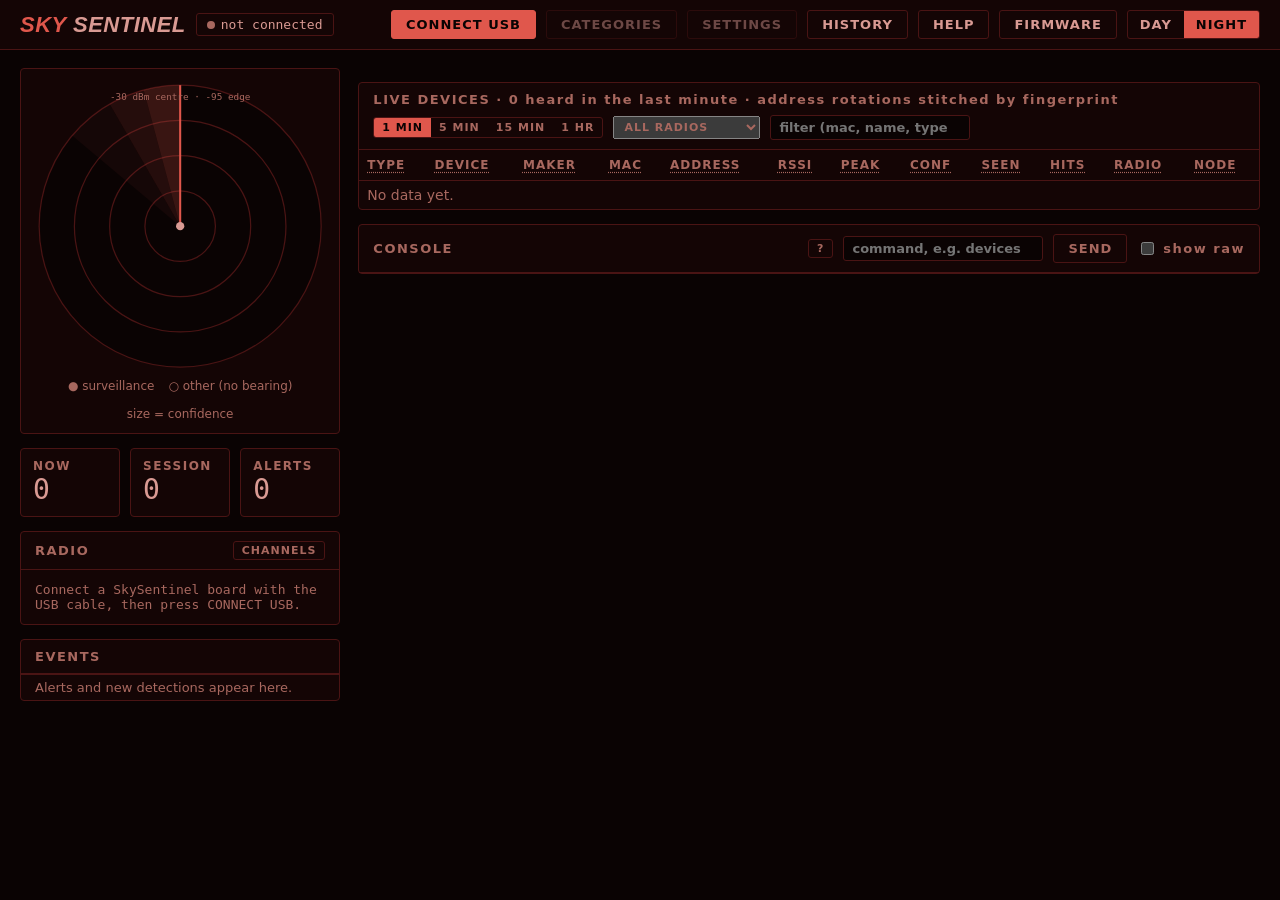
==== commit 63ebcfec: "SkySentinel 2.1.7" ====
--- a/webui/index.html
+++ b/webui/index.html
@@ -35,6 +35,7 @@
   .brand.logo { font-family: "Segoe UI", "Helvetica Neue", Arial, system-ui, sans-serif; font-weight: 800; font-style: italic;
                 letter-spacing: .5px; color: var(--logo-b); white-space: nowrap; }
   .brand.logo .logo-sky { color: var(--logo-a); }
+  a.brand.logo { text-decoration: none; cursor: pointer; }
   .row { display: flex; align-items: center; gap: 10px; flex-wrap: wrap; }
   .pill { display: inline-flex; align-items: center; gap: 6px; padding: 3px 10px; border: 1px solid var(--line);
           border-radius: 3px; font-size: 13px; white-space: nowrap; }
@@ -52,6 +53,7 @@
   .seg button[aria-pressed="true"] { background: var(--accent); color: var(--accent-ink); }
 
   main { display: flex; flex-wrap: wrap; gap: 18px; padding: 18px 20px; align-items: flex-start; }
+  main[hidden] { display: none; }
   .left { flex: 1 1 320px; max-width: 420px; display: flex; flex-direction: column; gap: 14px; min-width: 0; }
   .right { flex: 999 1 560px; min-width: 0; display: flex; flex-direction: column; gap: 14px; }
   .panel { background: var(--panel); border: 1px solid var(--line); border-radius: 4px; }
@@ -147,6 +149,43 @@
   #devRows tr { cursor: pointer; }
   #devRows tr:hover td { background: color-mix(in srgb, var(--accent) 8%, transparent); }
   dialog.wide { width: min(860px, 96vw); }
+  #histPage { display: flex; flex-direction: column; gap: 14px; padding: 18px 20px; }
+  #histPage[hidden] { display: none; }
+  .hpage { width: 100%; }
+  .hlayout { display: flex; flex-wrap: wrap; gap: 24px; align-items: flex-start; }
+  .hlayout[hidden] { display: none; }
+  .hside { flex: 0 0 340px; max-width: 100%; }
+  .hmain { flex: 1 1 420px; min-width: 0; }
+  .hmain .hstats { margin-top: 0; }
+  #histBtn[aria-pressed="true"] { background: var(--accent); color: var(--accent-ink); border-color: var(--accent); }
+  .hcal { display: grid; grid-template-columns: repeat(7, minmax(0, 1fr)); gap: 4px; width: min(330px, 100%); margin-top: 8px; }
+  .hcal .dow { font-size: 11px; color: var(--muted); text-align: center; letter-spacing: 1px; }
+  .hcal button { position: relative; padding: 6px 0; border: 1px solid var(--line); background: transparent; color: var(--muted); border-radius: 3px; font-size: 13px; }
+  .hcal button.has { color: var(--text); border-color: color-mix(in srgb, var(--accent) 55%, var(--line)); }
+  .hcal button.got::after { content: ""; position: absolute; right: 3px; top: 3px; width: 5px; height: 5px; border-radius: 50%; background: var(--accent); }
+  .hcal button[aria-pressed="true"] { background: var(--accent); color: var(--accent-ink); border-color: var(--accent); }
+  .hcal button[aria-pressed="true"].got::after { background: var(--accent-ink); }
+  .hcal button:disabled { opacity: .3; cursor: default; }
+  .hcalnav { display: flex; align-items: center; justify-content: space-between; width: min(330px, 100%); margin-top: 10px; font-size: 13px; letter-spacing: 1px; }
+  .hstats { display: flex; flex-wrap: wrap; gap: 6px 14px; margin: 10px 0 6px; font-size: 13px; }
+  .hstats b { font-size: 18px; margin-right: 4px; }
+  .hstats .crit b { color: var(--crit); }
+  .hbars { display: flex; align-items: flex-end; gap: 1px; height: 54px; border-bottom: 1px solid var(--line); }
+  .hbars span { flex: 1; min-width: 1px; background: color-mix(in srgb, var(--accent) 70%, transparent); }
+  .hbars span.crit { background: var(--crit); }
+  .hbars span.none { background: transparent; }
+  .haxis { display: flex; justify-content: space-between; font-size: 11px; color: var(--muted); margin-top: 3px; }
+  .hwrap { max-height: 70vh; overflow: auto; }
+  .hwrap table { font-size: 13px; }
+  #histDevRows tr { cursor: pointer; }
+  #histDevHead th { cursor: pointer; user-select: none; }
+  #histDevHead th.sorted::after { content: " \25BE"; }
+  #histDevHead th.sorted.asc::after { content: " \25B4"; }
+  #histRows td.mac button, #histEvRows td.mac button { background: none; border: 0; padding: 0; color: var(--accent); font: inherit; cursor: pointer; text-decoration: underline dotted; }
+  #histRows tr.hcrit td:nth-child(2), #histEvRows tr.hcrit td:nth-child(2) { color: var(--crit); font-weight: 700; }
+  #histRows tr.hwarn td:nth-child(2) { color: var(--warn); font-weight: 700; }
+  #histDev { margin: 8px 0; padding: 10px 12px; border: 1px solid var(--accent); border-radius: 4px; font-size: 13px; }
+  @media (max-width: 560px) { .hcal button { padding: 8px 0; } }
   .gpsgrid { display: grid; grid-template-columns: minmax(220px, 300px) 1fr; gap: 18px; align-items: start; }
   @media (max-width: 640px) { .gpsgrid { grid-template-columns: 1fr; } }
   .sky { width: 100%; max-width: 300px; display: block; margin: 0 auto; }
@@ -236,13 +275,14 @@
   .only-node { display: none; }
   body.is-node .only-node { display: block; }
   body.is-node .not-node { display: none; }
-  @media (max-width: 560px) { header { padding: 10px 12px; } main { padding: 12px; } .toggles, .roles { grid-template-columns: 1fr; } }
+  @media (max-width: 560px) { header { padding: 10px 12px; } main { padding: 12px; } .toggles, .roles { grid-template-columns: 1fr; }
+    header .pill { white-space: normal; max-width: 100%; } }   /* phones: the status pills wrap instead of running off the screen */
 </style>
 </head>
 <body>
 <header>
   <div class="row">
-    <div class="brand logo"><span class="logo-sky">SKY</span> SENTINEL</div>
+    <a class="brand logo" id="homeLink" href="#" title="Live view"><span class="logo-sky">SKY</span> SENTINEL</a>
     <span class="pill mono" id="linkPill" title="How this page reaches the board: USB cable or the board's own Wi-Fi. A dim dot means not connected."><span class="dot" id="linkDot"></span><span id="linkText">not connected</span></span>
     <span class="pill mono" id="rolePill" hidden title="This board's job: STANDALONE (does everything itself), MASTER (runs a cluster of nodes) or NODE (a sensor for a master). Change it in SETTINGS."></span>
     <span class="pill mono" id="planPill" hidden></span>
@@ -251,6 +291,7 @@
     <button class="btn primary" id="connectBtn">CONNECT USB</button>
     <button class="btn" id="settingsBtn" disabled>CATEGORIES</button>
     <button class="btn" id="deviceBtn" disabled>SETTINGS</button>
+    <button class="btn" id="histBtn" title="The detection log, day by day">HISTORY</button>
     <button class="btn" id="helpBtn" title="How SkySentinel works">HELP</button>
     <!--FLASHER:START--><button class="btn" id="fwBtn" title="Install or update SkySentinel on a board over USB">FIRMWARE</button><!--FLASHER:END-->
     <div class="seg" role="group" aria-label="Theme">
@@ -260,7 +301,7 @@
   </div>
 </header>
 
-<main>
+<main id="livePage">
   <section class="left">
     <div class="panel pad not-node">
       <svg id="radar" viewBox="0 0 140 140" role="img" aria-label="Radar: rings show signal strength, dots are devices heard in the last 30 seconds">
@@ -322,7 +363,7 @@
           <span class="seg small" id="winSeg" title="How far back the list goes"><button data-w="60">1 MIN</button><button data-w="300">5 MIN</button><button data-w="900">15 MIN</button><button data-w="3600">1 HR</button></span>
           <select id="radioFilter" class="small" aria-label="Show one radio" title="Show one kind of radio">
             <option value="">ALL RADIOS</option><option value="w">Wi-Fi</option><option value="b">Bluetooth LE</option>
-            <option value="c">Classic BT</option><option value="l">LoRa</option><option value="s">Sub-GHz</option>
+            <option value="c">Classic BT</option><option value="l">LoRa</option><option value="s">Sub-GHz</option><option value="t">Tire sensors</option>
             <option value="z">Zigbee / Thread</option>
           </select>
           <input type="search" id="filter" placeholder="filter (mac, name, type)" aria-label="Filter devices">
@@ -352,6 +393,86 @@
       <h2 style="position:relative">CONSOLE <span class="row"><button class="btn small" id="cmdHelpBtn" title="What can I type here?" aria-expanded="false">?</button><input type="search" id="cmd" placeholder="command, e.g. devices" aria-label="Send a command to the board"><button class="btn" id="sendBtn">SEND</button><label class="chk"><input type="checkbox" id="rawToggle"> show raw</label></span></h2>
       <div id="console" class="mono" hidden></div>
     </div>
+  </section>
+</main>
+<main id="histPage" hidden>
+  <section class="panel hpage">
+    <h2 id="histHead" class="clickable" title="Click to show or hide the days and totals">
+      <span><span id="histArrow">\u25b4</span> HISTORY <span class="hint" id="histSrcInfo" style="letter-spacing:0"></span></span>
+      <span class="row">
+        <select id="histSrc" class="small" aria-label="Where the history comes from" style="background:var(--bg); border:1px solid var(--line); border-radius:3px; padding:4px 8px"></select>
+        <button class="btn small" id="histList">REFRESH</button>
+        <button class="btn small primary" id="histClose" title="Back to the live view">LIVE VIEW</button>
+      </span>
+    </h2>
+    <div class="pad hlayout" id="histBody">
+      <div class="hside">
+        <div class="seg" role="group" aria-label="Which days">
+          <button id="histR24" aria-pressed="true">LAST 24 H</button>
+          <button id="histR48" aria-pressed="false">LAST 48 H</button>
+          <button id="histRCal" aria-pressed="false">PICK DAYS</button>
+        </div>
+        <div id="histCalBox" hidden>
+          <div class="hcalnav"><button class="btn small" id="histPrev" aria-label="Previous month">&lsaquo;</button><span id="histMonth" class="mono"></span><button class="btn small" id="histNext" aria-label="Next month">&rsaquo;</button></div>
+          <div class="hcal" id="histCal"></div>
+          <p class="hint" style="max-width:330px">Outlined: on the card · dot: downloaded
+            <button class="btn small" id="histUndated" aria-pressed="false" hidden title="Records from before the GPS gave the date">UNDATED</button></p>
+        </div>
+        <div id="histNeed" class="hint" style="margin-top:12px"></div>
+        <div class="row" style="gap:8px; margin-top:8px">
+          <button class="btn primary" id="histPull">DOWNLOAD</button>
+          <button class="btn" id="histCancel" hidden>CANCEL</button>
+        </div>
+        <div class="bar" id="histProg" hidden><span style="width:0%"></span><span style="flex:1"></span></div>
+        <div class="hint" id="histProgText"></div>
+      </div>
+      <div class="hmain">
+        <div class="hstats" id="histStats"></div>
+        <div class="hbars" id="histBars"></div>
+        <div class="haxis mono" id="histAxis"></div>
+        <div id="histDev" hidden></div>
+      </div>
+    </div>
+  </section>
+  <section class="panel hpage">
+    <h2>
+      <span class="row" style="gap:10px">
+        <span class="seg small" id="histMode" role="group" aria-label="Show devices or records"><button data-v="dev" aria-pressed="true">DEVICES</button><button data-v="rec" aria-pressed="false">RECORDS</button></span>
+        <span id="histCount" style="letter-spacing:1px"></span>
+      </span>
+      <span class="row">
+        <select id="histKind" class="small" aria-label="Kind of record" style="background:var(--bg); border:1px solid var(--line); border-radius:3px; padding:4px 8px">
+          <option value="">All but track</option><option value="all">Everything</option><option value="device">Devices</option><option value="follow">Following / lingering</option>
+          <option value="attack">Attacks and jamming</option><option value="track">Track</option><option value="start">Restarts</option>
+        </select>
+        <select id="histCat" class="small" aria-label="Category" style="background:var(--bg); border:1px solid var(--line); border-radius:3px; padding:4px 8px"></select>
+        <input type="search" id="histQ" placeholder="search name, MAC, signature" aria-label="Search the history">
+        <button class="btn small" id="histCsv">EXPORT CSV</button>
+        <button class="btn small" id="histForget" title="Remove from this browser (the card keeps them)">FORGET DOWNLOADS</button>
+      </span>
+    </h2>
+    <div id="histDevWrap">
+      <div class="tablewrap hwrap"><table><thead id="histDevHead"><tr>
+        <th data-k="sev" title="Category. Red and amber rows alerted. Click any header to sort.">TYPE</th>
+        <th data-k="sig" title="What it was matched as, plus its name in quotes when it sent one">DEVICE</th>
+        <th data-k="mac">MAC</th>
+        <th data-k="peak" title="Strongest signal in the range">PEAK</th>
+        <th data-k="conf" title="Best match confidence">CONF</th>
+        <th data-k="first" title="First time in the range">FIRST SEEN</th>
+        <th data-k="last" title="Last time in the range">LAST SEEN</th>
+        <th data-k="days" title="Days it was seen, in everything downloaded">DAYS</th>
+        <th data-k="n" title="Log records for it in the range">RECORDS</th>
+        <th data-k="place" title="Where it was last logged">PLACE</th>
+      </tr></thead><tbody id="histDevRows"></tbody></table></div>
+      <h2 style="border-top:1px solid var(--line)"><span>EVENTS · <span id="histEvCount">0</span></span></h2>
+      <div class="tablewrap" style="max-height:320px"><table><thead><tr><th>TIME</th><th>EVENT</th><th>MAC</th><th>PLACE</th><th>DETAIL</th></tr></thead>
+        <tbody id="histEvRows"></tbody></table></div>
+    </div>
+    <div id="histRecWrap" hidden>
+      <div class="tablewrap hwrap"><table><thead><tr><th>TIME</th><th>KIND</th><th>CATEGORY</th><th>WHAT</th><th>MAC</th><th>RSSI</th><th>PLACE</th><th>DETAIL</th></tr></thead>
+        <tbody id="histRows"></tbody></table></div>
+    </div>
+    <div class="hint pad" id="histMore" hidden></div>
   </section>
 </main>
 
@@ -783,6 +904,21 @@
   </div>
 </dialog>
 
+<dialog id="histAsk" aria-labelledby="histAskTitle">
+  <div class="panel" style="border:0">
+    <h2 id="histAskTitle">DOWNLOAD?</h2>
+    <div class="pad">
+      <p id="histAskWhat" style="margin-top:0; font-size:16px"></p>
+      <p class="hint" id="histAskNote"></p>
+      <div class="row" style="justify-content:flex-end; gap:8px; margin-top:14px">
+        <button class="btn" id="histAskNo">NOT NOW</button>
+        <button class="btn primary" id="histAskYes">DOWNLOAD</button>
+      </div>
+    </div>
+  </div>
+</dialog>
+
+
 <dialog id="gpsDialog" aria-labelledby="gpsTitle" class="wide">
   <div class="panel" style="border:0">
     <h2 id="gpsTitle">GPS</h2>
@@ -1053,6 +1189,7 @@
   };
   $("neClose").onclick = () => $("nodeEdit").close();
   bindPairing();
+  bindHistory();
 }
 
 // ---------------------------------------------------------------------------
@@ -1674,6 +1811,7 @@
 // LoRa devices aren't MAC addresses: show them the way their own tools do.
 function addrText(d) {
   if (d.k === "s") return subGhzMhz(d) + " MHz";   // a band, not a device address
+  if (d.k === "t") return "ID " + d.m.split(":").slice(2).join("");   // 02 + maker + the sensor's 32-bit ID
   if (d.k !== "l") return d.m;
   const b = d.m.split(":");
   if (d.s.startsWith("Meshtastic")) return "!" + b.slice(2).join("").toLowerCase();
@@ -1709,6 +1847,7 @@
   if (d.k === "l") return "LoRa 915" + (loraHops(d) ? " \u00b7 " + loraHops(d) : "");
   if (d.k === "s") return "Sub-GHz";
   if (d.k === "z") return "802.15.4" + (d.ch ? " ch " + d.ch : "");
+  if (d.k === "t") return "Tire sensor";
   return "BLE";
 }
 const CAT_INDEX = Object.fromEntries(CATS.map((c, i) => c && [c.k, i]).filter(Boolean));
@@ -1938,9 +2077,729 @@
   rdlButtons();
 }
 
+// ---------------------------------------------------------------------------
+// HISTORY: the detection log day by day, from a CYD's SD card (pulled through the master)
+// or the master's own flash log. What's pulled is kept in this browser (IndexedDB), so a
+// day comes over the radio once; today's file grows, so only its new end is fetched.
+const HIST_KBPS = 12;   // what the cluster link manages, KB a second
+const HIST_SHOW = 1500; // table rows drawn at once
+const HIST_ATTACKS = new Set(["deauth_flood", "disassoc_flood", "ble_spam", "wifi_spam", "evil_twin", "rf_jam", "gps_jam", "gps_spoof", "csa_spoof", "sae_flood"]);
+const HIST_KIND_TEXT = { device: "Device", following: "FOLLOWING", lingering: "LINGERING", deauth_flood: "Deauth flood", disassoc_flood: "Disassoc flood",
+  ble_spam: "Bluetooth spam", wifi_spam: "Wi-Fi spam", evil_twin: "Evil twin", rf_jam: "Sub-GHz jamming", gps_jam: "GPS jamming", gps_spoof: "GPS spoofing",
+  csa_spoof: "Fake channel switch", sae_flood: "WPA3 flood", track: "Track", start: "Restart" };
+const hist = { open: (() => { try { return localStorage.getItem("ss-hist-open") !== "closed"; } catch (_) { return true; } })(),
+  mode: (() => { try { return localStorage.getItem("ss-hist-mode") || "dev"; } catch (_) { return "dev"; } })(),
+  sort: { k: "sev", dir: 1 }, choice: (() => { try { return localStorage.getItem("ss-hist-src") || "auto"; } catch (_) { return "auto"; } })(), src: "", files: null, listing: false, range: "24", picked: new Set(), undated: false, month: null,
+  cache: new Map(), rows: [], view: [], dl: null, dump: null, busy: false, dev: null };
+
+// IndexedDB, with an in-memory stand-in when the browser won't give us one (private windows).
+const histMem = new Map();
+let histDbP = null;
+function histDb() {
+  if (!histDbP) histDbP = new Promise((res) => {
+    try {
+      const r = indexedDB.open("skysentinel-history", 1);
+      r.onupgradeneeded = () => r.result.createObjectStore("files", { keyPath: "key" });
+      r.onsuccess = () => res(r.result);
+      r.onerror = () => res(null);
+    } catch (_) { res(null); }
+  });
+  return histDbP;
+}
+async function histStore(mode, fn) {
+  const db = await histDb();
+  if (!db) return fn(null);
+  return new Promise((res) => {
+    try {
+      const tx = db.transaction("files", mode);
+      const out = fn(tx.objectStore("files"));
+      tx.oncomplete = () => res(out && "result" in out ? out.result : out);
+      tx.onerror = tx.onabort = () => res(undefined);
+    } catch (_) { res(fn(null)); }
+  });
+}
+const histGetAll = () => histStore("readonly", (s) => s ? s.getAll() : [...histMem.values()]);
+const histPut = (rec) => histStore("readwrite", (s) => s ? s.put(rec) : histMem.set(rec.key, rec));
+const histDel = (key) => histStore("readwrite", (s) => s ? s.delete(key) : histMem.delete(key));
+async function histLoad() {
+  const all = (await histGetAll()) || [];
+  hist.cache = new Map(all.map((r) => [r.key, r]));
+}
+
+// Sources: CYDs (or any node) with an SD card, the master's own log, and whatever this browser kept.
+function histSources() {
+  const out = [];
+  const nodes = state.status?.role !== "node" ? state.status?.nodes || [] : [];
+  for (const n of nodes) if (n.sd && n.sd !== "none") out.push({ id: n.id, label: `${n.label || "Node"} (${n.id}) SD card`, live: !!n.online, sd: n.sd });
+  if (state.status && state.status.role !== "node") out.push({ id: "master", label: "Master's own log (recent)", live: true });
+  const known = new Set(out.map((x) => x.id));
+  for (const r of hist.cache.values()) if (!known.has(r.src)) { known.add(r.src); out.push({ id: r.src, label: `${r.src === "master" ? "Master's log" : r.src + " SD card"} (pulled earlier)`, live: false }); }
+  return out;
+}
+// Automatic: a CYD's card when one is logging (it has every day), else the master's log.
+function histAutoSource(list) {
+  return list.find((x) => x.sd === "logging" && x.live) || list.find((x) => x.sd === "logging") ||
+    list.find((x) => x.id === "master" && x.live) || list[0];
+}
+function histFillSources() {
+  const list = histSources();
+  if (hist.choice !== "auto" && !list.some((x) => x.id === hist.choice)) hist.choice = "auto";
+  const pick = hist.choice === "auto" ? histAutoSource(list) : list.find((x) => x.id === hist.choice);
+  const next = pick ? pick.id : "";
+  if (next !== hist.src) { hist.src = next; hist.files = null; hist.listing = false; hist.dev = null; hist.note = ""; hist.changed = true; }
+  const short = (x) => x.label.replace(/ \(recent\)$/, "");
+  $("histSrc").innerHTML = list.length
+    ? `<option value="auto"${hist.choice === "auto" ? " selected" : ""}>Automatic${pick ? " (" + esc(short(pick)) + ")" : ""}</option>` +
+      list.map((x) => `<option value="${esc(x.id)}"${x.id === hist.choice ? " selected" : ""}>${esc(x.label)}</option>`).join("")
+    : `<option value="">Connect to the master, or nothing downloaded yet</option>`;
+  const cur = list.find((x) => x.id === hist.src);
+  $("histList").hidden = !cur || !cur.live || cur.id === "master";
+  return cur;
+}
+
+// The card's files: YYYY-MM-DD.csv (UTC days) and undated.csv.
+function histAskList() {
+  const cur = histSources().find((x) => x.id === hist.src);
+  hist.files = null;
+  if (!cur) return histRender();
+  if (cur.id === "master") { hist.files = [{ n: "log.csv", b: 0 }]; return histRender(); }
+  if (!cur.live || !state.link) { histRender(); return; }
+  hist.listing = true;
+  hist.note = "";
+  $("histSrcInfo").textContent = "reading the card\u2026";
+  state.link.send(`node ${cur.id} sd ls`);
+  // The master answers within ~15 s, even if the node doesn't. A reply lost on the way (a
+  // garbled USB line) would leave this waiting for ever: ask once more, then say so.
+  clearTimeout(hist.listTimer);
+  const tries = (hist.listTries = (hist.listTries || 0) + 1);
+  hist.listTimer = setTimeout(() => {
+    if (!hist.listing) return;
+    hist.listing = false;
+    if (tries < 2) { histAskList(); return; }
+    hist.listTries = 0;
+    hist.files = null;
+    hist.note = "the card didn't answer: press REFRESH";
+    histRender();
+  }, 20000);
+}
+function histOnList(m) {
+  if (!hist.listing || m.node !== hist.src) return;
+  hist.listing = false;
+  hist.listTries = 0;
+  clearTimeout(hist.listTimer);
+  hist.note = m.err && m.mounted ? m.err : m.mounted ? "" : "no card";
+  if (m.err && m.mounted) { hist.files = []; histRender(); return; }
+  hist.files = m.mounted ? (m.files || []).filter((f) => /^(\d{4}-\d\d-\d\d|undated)\.csv$/.test(f.n)) : [];
+  histRender();
+}
+
+// Days and ranges. Card files are UTC days; the calendar and ranges are your local time.
+const histUtcName = (ms) => new Date(ms).toISOString().slice(0, 10) + ".csv";
+const histLocalKey = (d) => `${d.getFullYear()}-${String(d.getMonth() + 1).padStart(2, "0")}-${String(d.getDate()).padStart(2, "0")}`;
+function histLocalStart(key) { const [y, m, d] = key.split("-").map(Number); return new Date(y, m - 1, d).getTime(); }
+function histSpanNames(a, b) {   // UTC file names covering [a, b)
+  const out = [];
+  for (let t = Date.UTC(new Date(a).getUTCFullYear(), new Date(a).getUTCMonth(), new Date(a).getUTCDate()); t < b; t += 86400000) out.push(histUtcName(t));
+  return out;
+}
+// What the chosen range needs: time windows, and the card files covering them.
+function histWindows() {
+  const now = Date.now();
+  if (hist.range === "24" || hist.range === "48") return [[now - (+hist.range) * 3600000, now + 60000]];
+  return [...hist.picked].sort().map((k) => { const s = histLocalStart(k); return [s, histLocalStart(histLocalKey(new Date(s + 36 * 3600000)))]; });
+}
+function histNeededNames() {
+  if (hist.src === "master") return ["log.csv"];
+  const names = new Set();
+  for (const [a, b] of histWindows()) for (const n of histSpanNames(a, b)) names.add(n);
+  if (hist.range === "cal" && hist.undated) names.add("undated.csv");
+  return [...names];
+}
+const histKey = (src, name) => `${src}/${name}`;
+// Files to fetch: missing here, or grown on the card since (from where we stopped).
+function histPlan() {
+  const plan = [];
+  if (!hist.files) return plan;
+  const onCard = new Map(hist.files.map((f) => [f.n, f.b]));
+  for (const n of histNeededNames()) {
+    if (!onCard.has(n)) continue;
+    const size = onCard.get(n), have = hist.cache.get(histKey(hist.src, n));
+    if (hist.src === "master") { plan.push({ name: n, from: 0, size: 0 }); continue; }
+    if (!have || size < have.size) plan.push({ name: n, from: 0, size });
+    else if (size > have.size) plan.push({ name: n, from: have.size, size });
+  }
+  return plan;
+}
+const histKB = (b) => b < 1024 ? `${b} B` : b < 1048576 ? `${(b / 1024).toFixed(1)} KB` : `${(b / 1048576).toFixed(1)} MB`;
+const histDur = (s) => s < 10 ? "a few seconds" : s < 90 ? `~${Math.round(s)} s` : `~${Math.round(s / 60)} min`;
+// A plain yes / no for a download, in our own dialog (the browser's says OK / Cancel and "This page says").
+function histAsk(what, note) {
+  return new Promise((resolve) => {
+    $("histAskWhat").textContent = what;
+    $("histAskNote").textContent = note;
+    const done = (v) => { $("histAsk").close(); resolve(v); };
+    $("histAskYes").onclick = () => done(true);
+    $("histAskNo").onclick = () => done(false);
+    $("histAsk").oncancel = (e) => { e.preventDefault(); done(false); };
+    $("histAsk").showModal();
+  });
+}
+
+// Pulling
+async function histPull() {
+  if (hist.busy) return;
+  const cur = histSources().find((x) => x.id === hist.src);
+  if (!cur || !cur.live || !state.link) { histRender(); return; }
+  if (cur.id === "master") { histPullMaster(); return; }
+  if (!hist.files) { histAskList(); return; }
+  if (rdl.on) { alertBox("Another SD download is running (node settings). Let it finish first."); return; }
+  const plan = histPlan();
+  if (!plan.length) { histRender(); return; }
+  const bytes = plan.reduce((s, p) => s + p.size - p.from, 0), secs = bytes / 1024 / HIST_KBPS;
+  const who = cur.label.replace(/ SD card$/, "");
+  const days = plan.map((p) => p.name === "undated.csv" ? "undated" : new Date(p.name.slice(0, 10) + "T12:00:00Z").toLocaleDateString([], { month: "short", day: "numeric", timeZone: "UTC" }));
+  if (!await histAsk(`${days.join(", ")} \u00b7 ${histKB(bytes)} \u00b7 ${histDur(secs)}`,
+    `${who} pauses Classic Bluetooth while it sends.`)) return;
+  hist.busy = true;
+  hist.cancel = false;
+  histProgress(0, bytes, "");
+  let done = 0, failed = "";
+  for (const p of plan) {
+    if (hist.cancel) break;
+    const got = await histFetch(cur.id, p, (n) => histProgress(done + n, bytes, `${p.name} \u00b7 ${histKB(done + n)} of ${histKB(bytes)}`));
+    if (!got.ok) { failed = `${p.name}: ${got.err}`; break; }
+    const key = histKey(cur.id, p.name), old = hist.cache.get(key);
+    const text = (p.from && old ? old.text : "") + got.text;
+    const rec = { key, src: cur.id, name: p.name, size: p.from + got.bytes, text, fetched: Date.now() };
+    hist.cache.set(key, rec);
+    await histPut(rec);
+    done += p.size - p.from;
+  }
+  hist.busy = false;
+  hist.dl = null;
+  const msg = hist.cancel ? "Stopped." : failed ? `Stopped: ${failed}. Try again to continue.` : "";
+  histProgress(-1, 0, msg);
+  if (!hist.cancel && !failed) addEvent(0, `History: pulled ${histKB(bytes)} from ${who}`);
+  histAskList();
+}
+function histProgress(n, total, text) {
+  $("histProg").hidden = n < 0;
+  $("histCancel").hidden = n < 0;
+  $("histPull").disabled = n >= 0;
+  if (n >= 0) {
+    const pct = total ? Math.min(100, Math.floor((n / total) * 100)) : 0;
+    const [a, b] = $("histProg").children;
+    a.style.width = pct + "%";
+    b.style.width = 100 - pct + "%";
+  }
+  $("histProgText").textContent = text;
+}
+// One file (or its new end) through the master: {"t":"rfile"} pieces, {"t":"rfile_end"}.
+function histFetch(node, p, onBytes) {
+  return new Promise((resolve) => {
+    const dl = hist.dl = { node, name: p.name, got: p.from, start: p.from, parts: [], resumed: 0, timer: 0, onBytes,
+      finish: (ok, err) => {
+        clearTimeout(dl.timer);
+        if (hist.dl === dl) hist.dl = null;
+        let text = "";
+        try { text = new TextDecoder().decode(histJoin(dl.parts)); } catch (_) {}
+        resolve({ ok, err, text, bytes: dl.got - dl.start });
+      } };
+    histWatch(dl);
+    state.link.send(`node ${node} sd get ${p.name}${p.from ? " " + p.from : ""}`);
+  });
+}
+function histJoin(parts) {
+  const n = parts.reduce((s, u) => s + u.length, 0), out = new Uint8Array(n);
+  let o = 0;
+  for (const u of parts) { out.set(u, o); o += u.length; }
+  return out;
+}
+function histWatch(dl) {
+  clearTimeout(dl.timer);
+  dl.timer = setTimeout(() => dl.finish(false, "nothing arrived for 30 s"), 30000);
+}
+function histOnFile(m) {
+  const dl = hist.dl;
+  if (!dl || m.node !== dl.node || m.name !== dl.name) return;
+  histWatch(dl);
+  if (m.t === "rfile") {
+    if (m.off === dl.got) {
+      const bin = atob(m.b64), u = new Uint8Array(bin.length);
+      for (let i = 0; i < bin.length; ++i) u[i] = bin.charCodeAt(i);
+      dl.parts.push(u);
+      dl.got += u.length;
+      dl.onBytes(dl.got - dl.start);
+    } else if (m.off > dl.got && Date.now() - dl.resumed > 1500) {
+      dl.resumed = Date.now();   // a piece went missing: carry on from the last good byte
+      state.link?.send(`node ${dl.node} sd get ${dl.name} ${dl.got}`);
+    }
+    return;
+  }
+  if (!m.ok) { dl.finish(false, m.err || "failed"); return; }
+  if (dl.got < m.bytes) {   // bytes = where the master stopped reading: a piece before it went missing
+    if (Date.now() - dl.resumed > 1500) {   // unless a resume is already on its way
+      dl.resumed = Date.now();
+      state.link?.send(`node ${dl.node} sd get ${dl.name} ${dl.got}`);
+    }
+    return;
+  }
+  dl.finish(true);
+}
+// The master's flash log: over Wi-Fi as /log.csv, over USB with "log dump".
+async function histPullMaster() {
+  hist.busy = true;
+  histProgress(0, 1, "reading the master's log\u2026");
+  let text = "", ok = true;
+  if (state.link instanceof WifiLink) {
+    try { const r = await fetch("/log.csv"); if (!r.ok) throw new Error(r.status); text = await r.text(); } catch (e) { ok = false; text = ""; }
+  } else {
+    const lines = await new Promise((resolve) => {
+      hist.dump = { lines: [], done: resolve, timer: setTimeout(() => { hist.dump = null; resolve(null); }, 120000) };
+      state.link.send("log dump");
+    });
+    ok = !!lines;
+    text = lines ? lines.join("\n") + "\n" : "";
+  }
+  hist.busy = false;
+  if (ok) {
+    const rec = { key: histKey("master", "log.csv"), src: "master", name: "log.csv", size: text.length, text, fetched: Date.now() };
+    hist.cache.set(rec.key, rec);
+    await histPut(rec);
+  }
+  histProgress(-1, 0, ok ? "" : "Couldn't read the master's log.");
+  histRender();
+}
+function histOnDump(m) {
+  const d = hist.dump;
+  if (!d) return;
+  if (m.t === "log") { d.lines.push(m.l); return; }
+  if (m.t !== "log_end") return;   // log_begin
+  clearTimeout(d.timer);
+  hist.dump = null;
+  d.done(m.ok ? d.lines : d.lines.length ? d.lines : null);
+}
+
+// Parsing: time_utc,uptime_s,lat,lon,kind,category,signature,mac,name,rssi,conf,strong,detail
+function histSplit(line) {
+  const out = [];
+  let cur = "", q = false;
+  for (let i = 0; i < line.length; ++i) {
+    const c = line[i];
+    if (q) { if (c === '"') { if (line[i + 1] === '"') { cur += '"'; ++i; } else q = false; } else cur += c; }
+    else if (c === '"') q = true;
+    else if (c === ",") { out.push(cur); cur = ""; }
+    else cur += c;
+  }
+  out.push(cur);
+  return out;
+}
+function histParse(rec) {
+  if (rec._rows && rec._rowsFor === rec.size) return rec._rows;
+  const rows = [];
+  for (const line of rec.text.split("\n")) {
+    if (!line || line.startsWith("time_utc")) continue;
+    const f = histSplit(line);
+    if (f.length < 13) continue;
+    const t = /^\d{4}-\d\d-\d\d \d\d:\d\d:\d\d$/.test(f[0]) ? Date.parse(f[0].replace(" ", "T") + "Z") : null;
+    rows.push({ t, up: +f[1] || 0, lat: f[2], lon: f[3], kind: f[4], cat: f[5], sig: f[6], mac: f[7], name: f[8],
+      rssi: f[9], conf: f[10], strong: f[11] === "yes", detail: f[12], line });
+  }
+  rec._rows = rows;
+  rec._rowsFor = rec.size;
+  return rows;
+}
+function histSeverity(r) {
+  if (r.kind === "following" || r.kind === "lingering" || HIST_ATTACKS.has(r.kind)) return 2;
+  if (r.kind === "device") {
+    const c = CATS.find((x) => x && x.k === r.cat);
+    return severity({ c: r.cat, s: r.sig, f: +r.conf || 0, x: r.strong ? 0x10 : 0 }) || (c && c.surv ? 1 : 0);
+  }
+  return 0;
+}
+function histKindMatch(r, k) {
+  if (!k) return r.kind !== "track";
+  if (k === "all") return true;
+  if (k === "follow") return r.kind === "following" || r.kind === "lingering";
+  if (k === "attack") return HIST_ATTACKS.has(r.kind);
+  return r.kind === k;
+}
+
+// Everything kept for this source, and the rows inside the chosen range.
+function histCollect() {
+  const recs = [...hist.cache.values()].filter((r) => r.src === hist.src);
+  const all = [];
+  const seen = new Set();
+  for (const rec of recs) for (const r of histParse(rec)) {
+    const k = r.line;
+    if (seen.has(k)) continue;   // the master's two log files can overlap a card's
+    seen.add(k);
+    all.push(r);
+  }
+  hist.rows = all;
+  const wins = histWindows();
+  const inRange = all.filter((r) => r.t == null ? (hist.range === "cal" && hist.undated) : wins.some(([a, b]) => r.t >= a && r.t < b));
+  inRange.sort((x, y) => (y.t ?? 0) - (x.t ?? 0) || y.up - x.up);
+  return inRange;
+}
+
+function histSetOpen(on) {
+  hist.open = on;
+  try { localStorage.setItem("ss-hist-open", on ? "open" : "closed"); } catch (_) {}
+  $("histBody").hidden = !on;
+  $("histArrow").textContent = on ? "\u25b4" : "\u25be";   // up: click to fold away; down: click to open
+}
+function histRender() {
+  const cur = histFillSources();
+  $("histBody").hidden = !hist.open;
+  $("histArrow").textContent = hist.open ? "\u25b4" : "\u25be";
+  if (hist.changed) { hist.changed = false; if (!$("histPage").hidden) histAskList(); }
+  // Range buttons
+  $("histR24").setAttribute("aria-pressed", hist.range === "24");
+  $("histR48").setAttribute("aria-pressed", hist.range === "48");
+  $("histRCal").setAttribute("aria-pressed", hist.range === "cal");
+  $("histCalBox").hidden = hist.range !== "cal" || hist.src === "master";
+  if (hist.range === "cal") histRenderCal();
+  // Source line
+  const kept = [...hist.cache.values()].filter((r) => r.src === hist.src);
+  if (!hist.listing) {
+    const parts = [];
+    if (hist.files && hist.src !== "master") {
+      const days = hist.files.filter((f) => f.n !== "undated.csv");
+      parts.push(`${days.length} day${days.length === 1 ? "" : "s"} on the card`);
+    }
+    if (kept.length) parts.push(`${kept.length} downloaded`);
+    if (cur && !cur.live) parts.push("offline");
+    if (hist.note) parts.push(hist.note);
+    $("histSrcInfo").textContent = parts.join(" \u00b7 ");
+  }
+  // What a pull would fetch
+  const live = cur && cur.live && !!state.link;
+  if (!hist.busy) {
+    let need = "";
+    if (!cur) need = "Connect to the master to download.";
+    else if (!live) need = "Not connected.";
+    else if (cur.id === "master") need = "The master's recent log.";
+    else if (!hist.files) need = hist.listing ? "Reading the card\u2026" : "";
+    else if (hist.range === "cal" && !hist.picked.size && !hist.undated) need = "Pick days.";
+    else {
+      const plan = histPlan(), bytes = plan.reduce((s, p) => s + p.size - p.from, 0);
+      const names = histNeededNames().filter((n) => hist.files.some((f) => f.n === n));
+      need = !names.length ? "Nothing on the card for those days."
+        : !plan.length ? "All downloaded."
+        : `${histKB(bytes)} to download.`;
+    }
+    $("histNeed").textContent = need;
+    $("histPull").disabled = !live || (cur.id !== "master" && (!hist.files || !histPlan().length));
+    $("histPull").textContent = cur && cur.id === "master" ? "DOWNLOAD THE MASTER'S LOG" : "DOWNLOAD";
+  }
+  // Categories present
+  const catSel = $("histCat"), was = catSel.value;
+  const cats = [...new Set(hist.rows.map((r) => r.cat).filter(Boolean))];
+  catSel.innerHTML = `<option value="">All categories</option>` + CATS.filter((c) => c && (cats.includes(c.k) || c.k === was))
+    .map((c) => `<option value="${c.k}"${c.k === was ? " selected" : ""}>${esc(c.label)}</option>`).join("");
+  histRenderRows();
+}
+
+function histRenderCal() {
+  if (!hist.month) { const d = new Date(); hist.month = new Date(d.getFullYear(), d.getMonth(), 1); }
+  const m = hist.month, y = m.getFullYear(), mo = m.getMonth();
+  $("histMonth").textContent = m.toLocaleDateString([], { month: "long", year: "numeric" }).toUpperCase();
+  const onCard = new Map((hist.files || []).map((f) => [f.n, f.b]));
+  const today = histLocalKey(new Date());
+  const cells = ["MO", "TU", "WE", "TH", "FR", "SA", "SU"].map((d) => `<span class="dow">${d}</span>`);
+  const lead = (new Date(y, mo, 1).getDay() + 6) % 7;
+  for (let i = 0; i < lead; ++i) cells.push("<span></span>");
+  const days = new Date(y, mo + 1, 0).getDate();
+  for (let d = 1; d <= days; ++d) {
+    const key = histLocalKey(new Date(y, mo, d)), s = histLocalStart(key);
+    const names = histSpanNames(s, s + 86400000);
+    const has = names.some((n) => onCard.has(n));
+    const got = names.some((n) => hist.cache.has(histKey(hist.src, n))) && names.every((n) => !onCard.has(n) || (hist.cache.get(histKey(hist.src, n))?.size || -1) >= onCard.get(n));
+    const kept = names.some((n) => hist.cache.has(histKey(hist.src, n)));
+    const cls = [has ? "has" : "", got || (kept && !hist.files) ? "got" : ""].join(" ");
+    const usable = has || kept;
+    cells.push(`<button data-day="${key}" class="${cls}" aria-pressed="${hist.picked.has(key)}"${usable ? "" : " disabled"}${key === today ? ' style="font-weight:700"' : ""}>${d}</button>`);
+  }
+  $("histCal").innerHTML = cells.join("");
+  $("histUndated").hidden = !(onCard.has("undated.csv") || hist.cache.has(histKey(hist.src, "undated.csv")));
+  $("histUndated").setAttribute("aria-pressed", hist.undated);
+}
+
+function histRenderRows() {
+  const inRange = histCollect();
+  const q = $("histQ").value.trim().toLowerCase(), c = $("histCat").value;
+  const dev = hist.mode === "dev", k = dev ? "all" : $("histKind").value;
+  $("histKind").hidden = dev;
+  $("histDevWrap").hidden = !dev;
+  $("histRecWrap").hidden = dev;
+  $("histMode").querySelectorAll("button").forEach((b) => b.setAttribute("aria-pressed", b.dataset.v === hist.mode));
+  const view = inRange.filter((r) => histKindMatch(r, k) && (!c || r.cat === c) &&
+    (!q || `${r.name} ${r.mac} ${r.sig} ${r.detail} ${r.kind}`.toLowerCase().includes(q)));
+  hist.view = view;
+  // Totals
+  const devs = new Set(view.filter((r) => r.mac && (r.kind === "device" || r.kind === "following" || r.kind === "lingering")).map((r) => r.mac));
+  const follow = view.filter((r) => r.kind === "following" || r.kind === "lingering").length;
+  const attacks = view.filter((r) => HIST_ATTACKS.has(r.kind)).length;
+  const restarts = view.filter((r) => r.kind === "start").length;
+  const byCat = {};
+  for (const r of view) if (r.kind === "device" && r.cat) byCat[r.cat] = (byCat[r.cat] || 0) + 1;
+  const catText = Object.entries(byCat).sort((a, b) => b[1] - a[1]).slice(0, 6)
+    .map(([k2, n]) => `${esc((CATS.find((x) => x && x.k === k2) || {}).label || k2)} ${n}`).join(" \u00b7 ");
+  $("histStats").innerHTML = view.length || inRange.length
+    ? `<span><b>${view.length}</b>records</span><span><b>${devs.size}</b>devices</span>` +
+      `<span class="${follow ? "crit" : ""}"><b>${follow}</b>following / lingering</span><span class="${attacks ? "crit" : ""}"><b>${attacks}</b>attacks</span>` +
+      `<span><b>${restarts}</b>restarts</span>${catText ? `<span class="hint">${catText}</span>` : ""}`
+    : `<span class="hint">Nothing here yet.</span>`;
+  histRenderBars(view);
+  // Table
+  const catLabel = (k2) => (CATS.find((x) => x && x.k === k2) || {}).label || k2 || "";
+  const when = (r) => r.t == null ? `up ${fmtUp(r.up)}` : new Date(r.t).toLocaleString([], { month: "short", day: "numeric", hour: "2-digit", minute: "2-digit", second: "2-digit" });
+  const place = (r) => r.lat && r.lon ? `<a href="https://www.openstreetmap.org/?mlat=${encodeURIComponent(r.lat)}&mlon=${encodeURIComponent(r.lon)}#map=17/${encodeURIComponent(r.lat)}/${encodeURIComponent(r.lon)}" target="_blank" rel="noopener">${esc((+r.lat).toFixed(4))}, ${esc((+r.lon).toFixed(4))}</a>` : "";
+  if (dev) { histRenderDevices(view, catLabel, when, place); histRenderDev(); return; }
+  $("histCount").textContent = `${view.length} record${view.length === 1 ? "" : "s"}`;
+  $("histRows").innerHTML = view.slice(0, HIST_SHOW).map((r) => {
+    const sev = histSeverity(r);
+    const what = r.kind === "device" || r.kind === "following" || r.kind === "lingering" ? `${esc(r.sig)}${r.name ? ` \u201c${esc(r.name)}\u201d` : ""}` : "";
+    return `<tr class="${sev === 2 ? "hcrit" : sev === 1 ? "hwarn" : ""}"><td class="mono">${esc(when(r))}</td><td>${esc(HIST_KIND_TEXT[r.kind] || r.kind)}</td>` +
+      `<td>${esc(catLabel(r.cat))}</td><td style="white-space:normal; min-width:220px">${what}</td>` +
+      `<td class="mac mono">${r.mac ? `<button data-hmac="${esc(r.mac)}" title="This device across every day pulled">${esc(r.mac)}</button>` : ""}</td>` +
+      `<td class="mono">${esc(r.rssi)}</td><td class="mono">${place(r)}</td><td class="hint">${esc(r.detail)}</td></tr>`;
+  }).join("");
+  $("histMore").textContent = view.length > HIST_SHOW ? `Newest ${HIST_SHOW} of ${view.length}. EXPORT CSV has all of them.` : "";
+  $("histMore").hidden = view.length <= HIST_SHOW;
+  histRenderDev();
+}
+
+function histRenderBars(view) {
+  const wins = histWindows();
+  const timed = view.filter((r) => r.t != null);
+  if (!timed.length || !wins.length) { $("histBars").innerHTML = ""; $("histAxis").innerHTML = ""; return; }
+  const a = Math.min(...wins.map((w) => w[0])), b = Math.min(Date.now(), Math.max(...wins.map((w) => w[1])));
+  const span = b - a, step = span <= 3 * 86400000 ? 3600000 : 86400000;
+  const n = Math.max(1, Math.ceil(span / step)), counts = new Array(n).fill(0), hot = new Array(n).fill(false);
+  for (const r of timed) {
+    const i = Math.floor((r.t - a) / step);
+    if (i < 0 || i >= n) continue;
+    counts[i]++;
+    if (histSeverity(r) === 2) hot[i] = true;
+  }
+  const max = Math.max(1, ...counts);
+  const label = (t) => new Date(t).toLocaleString([], step === 3600000 ? { weekday: "short", hour: "numeric" } : { month: "short", day: "numeric" });
+  $("histBars").innerHTML = counts.map((c, i) => `<span class="${c ? (hot[i] ? "crit" : "") : "none"}" style="height:${c ? Math.max(4, Math.round((c / max) * 100)) : 0}%" title="${esc(label(a + i * step))}: ${c} record${c === 1 ? "" : "s"}"></span>`).join("");
+  $("histAxis").innerHTML = `<span>${esc(label(a))}</span><span>${esc(label(a + Math.floor(n / 2) * step))}</span><span>${esc(label(b))}</span>`;
+}
+
+// DEVICES: the log grouped by device, laid out like LIVE DEVICES; attacks, jamming and
+// restarts (no device behind them) go in EVENTS underneath.
+function histRenderDevices(view, catLabel, when, place) {
+  const dayMap = new Map();   // MAC -> days seen, in everything downloaded
+  for (const r of hist.rows) if (r.mac && r.t != null && (r.kind === "device" || r.kind === "following" || r.kind === "lingering")) {
+    if (!dayMap.has(r.mac)) dayMap.set(r.mac, new Set());
+    dayMap.get(r.mac).add(histLocalKey(new Date(r.t)));
+  }
+  const groups = new Map();
+  const events = [];
+  for (const r of view) {
+    if (r.kind === "track") continue;
+    if (!(r.kind === "device" || r.kind === "following" || r.kind === "lingering") || !r.mac) { events.push(r); continue; }
+    let g = groups.get(r.mac);
+    if (!g) groups.set(r.mac, (g = { mac: r.mac, cat: r.cat, sig: r.sig, names: new Set(), first: null, last: null, peak: null, conf: 0,
+      strong: false, fol: 0, lin: 0, n: 0, sev: 0, placeRow: null, lastRow: null }));
+    g.n++;
+    if (r.name) g.names.add(r.name);
+    if (r.sig && r.kind === "device") g.sig = r.sig;
+    if (r.cat) g.cat = r.cat;
+    if (r.t != null) {
+      if (g.first == null || r.t < g.first) g.first = r.t;
+      if (g.last == null || r.t > g.last) { g.last = r.t; g.lastRow = r; }
+    }
+    if (r.rssi !== "" && (g.peak == null || +r.rssi > g.peak)) g.peak = +r.rssi;
+    g.conf = Math.max(g.conf, +r.conf || 0);
+    g.strong = g.strong || r.strong;
+    if (r.kind === "following") g.fol++;
+    if (r.kind === "lingering") g.lin++;
+    g.sev = Math.max(g.sev, histSeverity(r));
+    if (r.lat && r.lon && (!g.placeRow || (r.t ?? 0) >= (g.placeRow.t ?? 0))) g.placeRow = r;
+  }
+  const rows = [...groups.values()];
+  rows.forEach((g) => { g.days = dayMap.get(g.mac)?.size || 0; g.type = catLabel(g.cat); });
+  const { k, dir } = hist.sort;
+  const val = (g) => k === "sev" ? g.sev * 1000 + g.conf : k === "place" ? (g.placeRow ? 1 : 0) : k === "sig" ? `${g.sig} ${[...g.names].join(" ")}` : g[k];
+  rows.sort((a, b) => {
+    const av = val(a), bv = val(b);
+    if (typeof av === "string" || typeof bv === "string") return dir * String(av ?? "").localeCompare(String(bv ?? ""));
+    return dir * ((bv ?? -1e15) - (av ?? -1e15));
+  });
+  $("histDevHead").querySelectorAll("th").forEach((th) => {
+    th.classList.toggle("sorted", th.dataset.k === k);
+    const text = k === "sig" || k === "mac";
+    th.classList.toggle("asc", th.dataset.k === k && (text ? dir > 0 : dir < 0));
+  });
+  const fmt = (t) => t == null ? "\u2014" : new Date(t).toLocaleString([], { month: "short", day: "numeric", hour: "2-digit", minute: "2-digit" });
+  $("histCount").textContent = `${rows.length} device${rows.length === 1 ? "" : "s"}`;
+  $("histDevRows").innerHTML = rows.length ? rows.slice(0, HIST_SHOW).map((g) => {
+    const tags = [];
+    if (g.strong) tags.push("STRONG");
+    if (g.fol) tags.push(g.fol > 1 ? `FOLLOWING \u00d7${g.fol}` : "FOLLOWING");
+    if (g.lin) tags.push(g.lin > 1 ? `LINGERING \u00d7${g.lin}` : "LINGERING");
+    const names = [...g.names];
+    return `<tr class="${["", "warn", "crit"][g.sev]}" data-hmac="${esc(g.mac)}">
+      <td><b>${esc(g.type || "\u2014")}</b></td>
+      <td>${esc(g.sig)}${names.length ? ` <span class="dim">${names.map((x) => "\u201c" + esc(x) + "\u201d").join(" ")}</span>` : ""}${tags.map((t) => `<span class="tag">${t}</span>`).join("")}</td>
+      <td class="mono">${esc(g.mac)}</td>
+      <td class="mono">${g.peak ?? "\u2014"}</td>
+      <td class="mono">${g.conf}%</td>
+      <td class="mono">${fmt(g.first)}</td>
+      <td class="mono">${fmt(g.last)}</td>
+      <td class="mono">${g.days}</td>
+      <td class="mono dim">${g.n}</td>
+      <td class="mono dim">${g.placeRow ? place(g.placeRow) : ""}</td>
+    </tr>`;
+  }).join("") : `<tr><td colspan="10" class="dim">No devices in this range.</td></tr>`;
+  $("histEvCount").textContent = events.length;
+  $("histEvRows").innerHTML = events.length ? events.slice(0, 500).map((r) => {
+    const sev = histSeverity(r);
+    return `<tr class="${sev === 2 ? "hcrit" : ""}"><td class="mono">${esc(when(r))}</td><td>${esc(HIST_KIND_TEXT[r.kind] || r.kind)}</td>` +
+      `<td class="mac mono">${r.mac ? esc(r.mac) : ""}</td><td class="mono">${place(r)}</td><td class="hint">${esc(r.detail)}</td></tr>`;
+  }).join("") : `<tr><td colspan="5" class="dim">No attacks, jamming or restarts in this range.</td></tr>`;
+  $("histMore").textContent = rows.length > HIST_SHOW ? `First ${HIST_SHOW} of ${rows.length} devices.` : "";
+  $("histMore").hidden = rows.length <= HIST_SHOW;
+}
+
+// One device across everything pulled from this source.
+function histRenderDev() {
+  const box = $("histDev");
+  if (!hist.dev) { box.hidden = true; return; }
+  const rows = hist.rows.filter((r) => r.mac === hist.dev);
+  if (!rows.length) { box.hidden = true; return; }
+  const days = [...new Set(rows.filter((r) => r.t != null).map((r) => histLocalKey(new Date(r.t))))].sort();
+  const times = rows.filter((r) => r.t != null).map((r) => r.t);
+  const names = [...new Set(rows.map((r) => r.name).filter(Boolean))];
+  const sigs = [...new Set(rows.map((r) => r.sig).filter(Boolean))];
+  const kinds = rows.reduce((o, r) => ((o[r.kind] = (o[r.kind] || 0) + 1), o), {});
+  const fmt = (t) => new Date(t).toLocaleString([], { month: "short", day: "numeric", hour: "2-digit", minute: "2-digit" });
+  box.innerHTML = `<div class="row" style="justify-content:space-between; gap:8px"><b class="mono">${esc(hist.dev)}</b>` +
+    `<span><button class="btn small" id="histDevOnly">SHOW ONLY THIS</button> <button class="btn small" id="histDevClose">CLOSE</button></span></div>` +
+    `<div>${esc(sigs.join(" / "))}${names.length ? ` \u00b7 named ${names.map((x) => "\u201c" + esc(x) + "\u201d").join(", ")}` : ""}</div>` +
+    `<div><b>Seen on ${days.length} day${days.length === 1 ? "" : "s"}</b>: ${esc(days.map((d) => new Date(histLocalStart(d)).toLocaleDateString([], { month: "short", day: "numeric" })).join(", "))}</div>` +
+    (times.length ? `<div class="hint">First ${esc(fmt(Math.min(...times)))} \u00b7 last ${esc(fmt(Math.max(...times)))} \u00b7 ` +
+      Object.entries(kinds).map(([k, n]) => `${esc(HIST_KIND_TEXT[k] || k)} ${n}`).join(" \u00b7 ") + "</div>" : "");
+  box.hidden = false;
+  $("histDevOnly").onclick = () => { $("histQ").value = hist.dev; histRenderRows(); };
+  $("histDevClose").onclick = () => { hist.dev = null; histRenderDev(); };
+}
+
+function histExport() {
+  if (!hist.view.length) return;
+  const text = "time_utc,uptime_s,lat,lon,kind,category,signature,mac,name,rssi,conf,strong,detail\n" + hist.view.slice().reverse().map((r) => r.line).join("\n") + "\n";
+  const a = document.createElement("a");
+  a.href = URL.createObjectURL(new Blob([text], { type: "text/csv" }));
+  a.download = `skysentinel-history-${hist.src}-${histLocalKey(new Date())}.csv`;
+  document.body.appendChild(a);
+  a.click();
+  setTimeout(() => { URL.revokeObjectURL(a.href); a.remove(); }, 2000);
+}
+
+// HISTORY is a page of its own: the live view is hidden (and keeps updating) until LIVE VIEW.
+function histShow(on) {
+  $("histPage").hidden = !on;
+  $("livePage").hidden = on;
+  $("histBtn").setAttribute("aria-pressed", on);
+  window.scrollTo(0, 0);
+}
+async function openHistory() {
+  if (!$("histPage").hidden) { histShow(false); return; }
+  await histLoad();
+  histShow(true);
+  histFillSources();
+  hist.changed = false;
+  if (hist.files === null && !hist.listing) histAskList();
+  histRender();
+}
+function bindHistory() {
+  $("histBtn").onclick = openHistory;
+  $("homeLink").onclick = (e) => { e.preventDefault(); histShow(false); };
+  $("histClose").onclick = () => histShow(false);
+  $("histSrc").onchange = () => {
+    hist.choice = $("histSrc").value || "auto";
+    try { localStorage.setItem("ss-hist-src", hist.choice); } catch (_) {}
+    histRender();
+  };
+  $("histList").onclick = () => { hist.listTries = 0; histAskList(); };
+  const setRange = (r) => { hist.range = r; histRender(); };
+  $("histR24").onclick = () => setRange("24");
+  $("histR48").onclick = () => setRange("48");
+  $("histRCal").onclick = () => setRange("cal");
+  $("histPrev").onclick = () => { hist.month = new Date(hist.month.getFullYear(), hist.month.getMonth() - 1, 1); histRender(); };
+  $("histNext").onclick = () => { hist.month = new Date(hist.month.getFullYear(), hist.month.getMonth() + 1, 1); histRender(); };
+  $("histCal").onclick = (e) => {
+    const b = e.target.closest("[data-day]");
+    if (!b || b.disabled) return;
+    const k = b.dataset.day;
+    if (hist.picked.has(k)) hist.picked.delete(k); else hist.picked.add(k);
+    histRender();
+  };
+  $("histUndated").onclick = () => { hist.undated = !hist.undated; histRender(); };
+  $("histPull").onclick = histPull;
+  $("histCancel").onclick = () => {
+    hist.cancel = true;
+    if (hist.dl) { state.link?.send(`node ${hist.dl.node} sd cancel`); hist.dl.finish(false, "cancelled"); }
+  };
+  $("histQ").oninput = () => histRenderRows();
+  $("histKind").onchange = () => histRenderRows();
+  $("histCat").onchange = () => histRenderRows();
+  $("histCsv").onclick = histExport;
+  $("histForget").onclick = async () => {
+    const recs = [...hist.cache.values()].filter((r) => r.src === hist.src);
+    if (!recs.length || !confirm(`Remove ${recs.length} downloaded file${recs.length === 1 ? "" : "s"} from this browser? The card keeps them.`)) return;
+    for (const r of recs) { hist.cache.delete(r.key); await histDel(r.key); }
+    histRender();
+  };
+  $("histHead").onclick = (e) => {
+    if (e.target.closest("button, select, input, a")) return;   // its own controls
+    histSetOpen(!hist.open);
+  };
+  $("histMode").onclick = (e) => {
+    const b = e.target.closest("[data-v]");
+    if (!b) return;
+    hist.mode = b.dataset.v;
+    try { localStorage.setItem("ss-hist-mode", hist.mode); } catch (_) {}
+    histRenderRows();
+  };
+  $("histDevHead").onclick = (e) => {
+    const th = e.target.closest("[data-k]");
+    if (!th) return;
+    const k = th.dataset.k;
+    // First click: names A to Z, first seen oldest first, everything else biggest first
+    hist.sort = hist.sort.k === k ? { k, dir: -hist.sort.dir } : { k, dir: k === "first" ? -1 : 1 };
+    histRenderRows();
+  };
+  $("histDevRows").onclick = (e) => {
+    if (e.target.closest("a")) return;
+    const tr = e.target.closest("[data-hmac]");
+    if (!tr) return;
+    hist.dev = tr.dataset.hmac;
+    if (!hist.open) histSetOpen(true);
+    histRenderDev();
+    $("histDev").scrollIntoView({ block: "nearest", behavior: "smooth" });
+  };
+  $("histRows").onclick = (e) => {
+    const b = e.target.closest("[data-hmac]");
+    if (!b) return;
+    hist.dev = b.dataset.hmac;
+    histRenderDev();
+    $("histDev").scrollIntoView({ block: "nearest" });
+  };
+}
+
 function handleLine(line) {
   if (line.startsWith('{"t":"rfile')) {   // file pieces: not for the raw log (they're big and many)
-    try { onRemoteFile(JSON.parse(line)); } catch (_) {}
+    try { const m = JSON.parse(line); if (hist.dl) histOnFile(m); else onRemoteFile(m); } catch (_) {}
+    return;
+  }
+  if (hist.dump && line.startsWith('{"t":"log')) {   // the master's log, for HISTORY
+    try { histOnDump(JSON.parse(line)); } catch (_) {}
     return;
   }
   if (logDump.on && line.startsWith('{"t":"log')) {
@@ -1974,8 +2833,11 @@
       renderStatus();
       maybeShowSetup();
       break;
-    case "error": addEvent(1, msg.msg || "Command failed"); alertBox(msg.msg); break;
-    case "sd_ls": renderSdFiles(msg); break;
+    case "error":
+      if (hist.dl) hist.dl.finish(false, msg.msg || "failed");
+      if (hist.listing) { hist.listing = false; clearTimeout(hist.listTimer); hist.note = msg.msg || "couldn't list the card"; histRender(); }
+      addEvent(1, msg.msg || "Command failed"); alertBox(msg.msg); break;
+    case "sd_ls": renderSdFiles(msg); histOnList(msg); break;
     case "gps": renderGps(msg); break;
     case "ack":
       if (msg.cmd === "linkch" && lchPending && !lchPending.acked) {
@@ -2053,6 +2915,18 @@
     addEvent(2, `Sub-GHz jamming on ${e.mhz} MHz (${e.db} dB over normal)`);
     return;
   }
+  if (e.event === "csa_spoof") {
+    if (floodIsRepeat(`csa|${e.bssid}`)) return;
+    showBanner(`FAKE CHANNEL SWITCH ON CH ${e.ch}`, `forged beacons for ${e.bssid} telling its devices to move to ch ${e.to} · the real network is still there · knocks devices off it`);
+    addEvent(2, `Fake channel switch on ch ${e.ch}: ${e.count} forged beacons for ${e.bssid} pushing its devices to ch ${e.to}, while the real network kept going`);
+    return;
+  }
+  if (e.event === "sae_flood") {
+    if (floodIsRepeat(`sae|${e.ap}`)) return;
+    showBanner(`WPA3 HANDSHAKE FLOOD ON CH ${e.ch}`, `${e.count}/s at ${e.ap} · made-up senders (e.g. ${e.src}) · ties up the access point`);
+    addEvent(2, `WPA3 handshake flood on ch ${e.ch}: ${e.count}/s at access point ${e.ap} from made-up addresses (e.g. ${e.src})`);
+    return;
+  }
   if (e.event === "evil_twin") {
     if (floodIsRepeat(`twin|${e.src}`)) return;
     showBanner(`EVIL TWIN · ONE RADIO POSING AS ${e.count}+ NETWORKS`, `${e.src} on ch ${e.ch} · answers to any network name (Wi-Fi Pineapple style) · don't join open networks here`);
@@ -2370,7 +3244,7 @@
 // Rough distance from signal strength: the power at 1 m (from the device's own TX power
 // when it broadcasts it, else a typical value), spread over open air (n = 2) to indoors (n = 3).
 function distText(d) {
-  if (d.k === "l" || d.k === "s" || d.c === "drone" || d.r == null || d.r <= -127) return "";   // drones: their broadcast position is better
+  if (d.k === "l" || d.k === "s" || d.k === "t" || d.c === "drone" || d.r == null || d.r <= -127) return "";   // drones: their broadcast position is better
   const p1 = d.k === "b" ? (det.id === d.i && det.txp != null ? det.txp : -59) : d.k === "c" ? -55 : -40;
   const at = (n) => Math.pow(10, (p1 - d.r) / (10 * n)) * 3.28084;
   const lo = at(3), hi = at(2);
@@ -2718,6 +3592,7 @@
     : d.k === "l" ? (d.s.startsWith("Meshtastic") ? "Meshtastic node ID (permanent for that radio)"
       : d.s.startsWith("LoRaWAN device joining") ? "part of its DevEUI (permanent device ID)" : "LoRaWAN session address (changes when it rejoins)")
     : d.k === "c" ? "fixed (Classic Bluetooth addresses don't change)"
+    : d.k === "t" ? "the tire sensor's own ID (fixed for the tire's life; the same four together are one car)"
     : d.k === "z" ? (d.x & 0x01 ? "network + short address (handed out by its network, can change)" : "its 64-bit IEEE address (maker block + last 3 bytes; fixed)")
     : d.k === "w" ? (d.x & 0x01 ? "randomized (private)" : "fixed (built into the device)")
     : d.x & 0x02 ? "random static (stays the same until reset)" : d.x & 0x01 ? "random, rotating (private)" : "public (fixed)";
@@ -2733,6 +3608,7 @@
     ["RADIO", d.k === "w" ? `Wi-Fi channel ${d.ch} (${d.ch > 14 ? "5 GHz" : "2.4 GHz"})`
       : d.k === "c" ? "Classic Bluetooth (found by the Classic node while discoverable)"
       : d.k === "s" ? `Sub-GHz ${subGhzMhz(d)} MHz (T-Embed CC1101; SIGNAL is the latest burst's)`
+      : d.k === "t" ? `Tire pressure sensor, ${d.ch === 3 ? "433.92" : "315"} MHz (T-Embed CC1101; sends about once a minute while the car moves)`
       : d.k === "z" ? `802.15.4 channel ${d.ch} (${2405 + 5 * (d.ch - 11)} MHz; heard by a C5 node, receive only)`
       : d.k === "l" ? `LoRa 915 MHz${loraHops(d) ? " · " + loraHops(d) : ""}${d.ch && d.ch !== 255 && d.s.startsWith("Meshtastic") ? " (the signal strength is the last relay's, not this node's)" : ""}`
       : "Bluetooth LE"],
